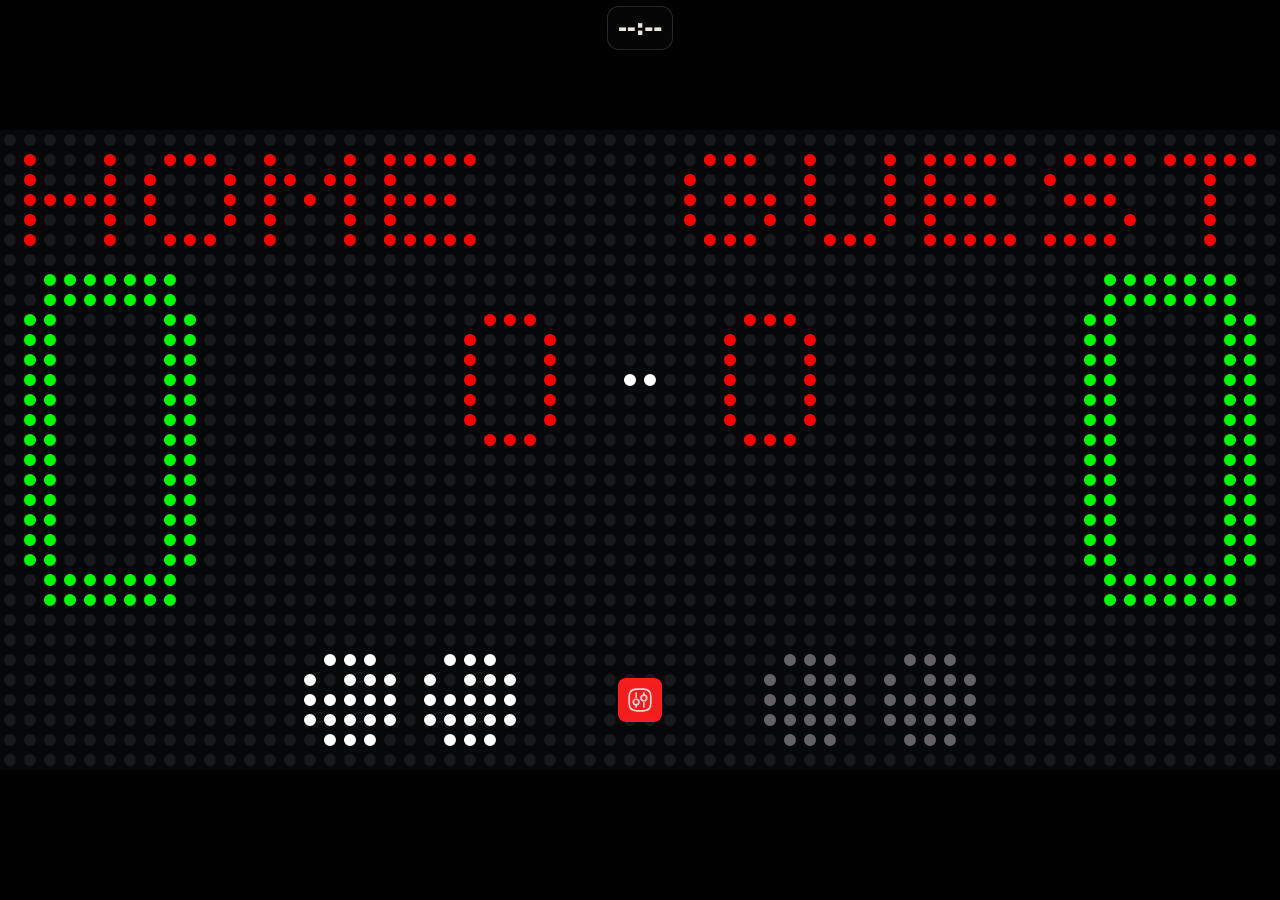
==== cs/lite.html @ 22092d97 "fix: use the pencil-square icon for Edit Board" ====
<!doctype html>
<html lang="en">
  <head>
    <meta charset="utf-8">
    <meta name="viewport" content="width=device-width, initial-scale=1, viewport-fit=cover">
    <meta name="apple-mobile-web-app-capable" content="yes">
    <meta name="apple-mobile-web-app-status-bar-style" content="black-translucent">
    <meta name="mobile-web-app-capable" content="yes">
    <meta name="theme-color" content="#116466">
    <link rel="manifest" href="./manifest.webmanifest">
    <link rel="icon" href="[data-uri]" type="image/svg+xml">
    <link rel="apple-touch-icon" href="[data-uri]">
    <title>Table Tennis Scoreboard (Lite)</title>
    <style>
@charset "UTF-8";:host,:root{--pico-font-family-emoji:"Apple Color Emoji","Segoe UI Emoji","Segoe UI Symbol","Noto Color Emoji";--pico-font-family-sans-serif:system-ui,"Segoe UI",Roboto,Oxygen,Ubuntu,Cantarell,Helvetica,Arial,"Helvetica Neue",sans-serif,var(--pico-font-family-emoji);--pico-font-family-monospace:ui-monospace,SFMono-Regular,"SF Mono",Menlo,Consolas,"Liberation Mono",monospace,var(--pico-font-family-emoji);--pico-font-family:var(--pico-font-family-sans-serif);--pico-line-height:1.5;--pico-font-weight:400;--pico-font-size:100%;--pico-text-underline-offset:.1rem;--pico-border-radius:.25rem;--pico-border-width:.0625rem;--pico-outline-width:.125rem;--pico-transition:.2s ease-in-out;--pico-spacing:1rem;--pico-typography-spacing-vertical:1rem;--pico-block-spacing-vertical:var(--pico-spacing);--pico-block-spacing-horizontal:var(--pico-spacing);--pico-grid-column-gap:var(--pico-spacing);--pico-grid-row-gap:var(--pico-spacing);--pico-form-element-spacing-vertical:.75rem;--pico-form-element-spacing-horizontal:1rem;--pico-group-box-shadow:0 0 0 rgba(0, 0, 0, 0);--pico-group-box-shadow-focus-with-button:0 0 0 var(--pico-outline-width) var(--pico-primary-focus);--pico-group-box-shadow-focus-with-input:0 0 0 .0625rem var(--pico-form-element-border-color);--pico-modal-overlay-backdrop-filter:blur(.375rem);--pico-nav-element-spacing-vertical:1rem;--pico-nav-element-spacing-horizontal:.5rem;--pico-nav-link-spacing-vertical:.5rem;--pico-nav-link-spacing-horizontal:.5rem;--pico-nav-breadcrumb-divider:">";--pico-icon-checkbox:url("data:image/svg+xml,%3Csvg xmlns='http://www.w3.org/2000/svg' width='24' height='24' viewBox='0 0 24 24' fill='none' stroke='rgb(255, 255, 255)' stroke-width='4' stroke-linecap='round' stroke-linejoin='round'%3E%3Cpolyline points='20 6 9 17 4 12'%3E%3C/polyline%3E%3C/svg%3E");--pico-icon-minus:url("data:image/svg+xml,%3Csvg xmlns='http://www.w3.org/2000/svg' width='24' height='24' viewBox='0 0 24 24' fill='none' stroke='rgb(255, 255, 255)' stroke-width='4' stroke-linecap='round' stroke-linejoin='round'%3E%3Cline x1='5' y1='12' x2='19' y2='12'%3E%3C/line%3E%3C/svg%3E");--pico-icon-chevron:url("data:image/svg+xml,%3Csvg xmlns='http://www.w3.org/2000/svg' width='24' height='24' viewBox='0 0 24 24' fill='none' stroke='rgb(136, 145, 164)' stroke-width='2' stroke-linecap='round' stroke-linejoin='round'%3E%3Cpolyline points='6 9 12 15 18 9'%3E%3C/polyline%3E%3C/svg%3E");--pico-icon-date:url("data:image/svg+xml,%3Csvg xmlns='http://www.w3.org/2000/svg' width='24' height='24' viewBox='0 0 24 24' fill='none' stroke='rgb(136, 145, 164)' stroke-width='2' stroke-linecap='round' stroke-linejoin='round'%3E%3Crect x='3' y='4' width='18' height='18' rx='2' ry='2'%3E%3C/rect%3E%3Cline x1='16' y1='2' x2='16' y2='6'%3E%3C/line%3E%3Cline x1='8' y1='2' x2='8' y2='6'%3E%3C/line%3E%3Cline x1='3' y1='10' x2='21' y2='10'%3E%3C/line%3E%3C/svg%3E");--pico-icon-time:url("data:image/svg+xml,%3Csvg xmlns='http://www.w3.org/2000/svg' width='24' height='24' viewBox='0 0 24 24' fill='none' stroke='rgb(136, 145, 164)' stroke-width='2' stroke-linecap='round' stroke-linejoin='round'%3E%3Ccircle cx='12' cy='12' r='10'%3E%3C/circle%3E%3Cpolyline points='12 6 12 12 16 14'%3E%3C/polyline%3E%3C/svg%3E");--pico-icon-search:url("data:image/svg+xml,%3Csvg xmlns='http://www.w3.org/2000/svg' width='24' height='24' viewBox='0 0 24 24' fill='none' stroke='rgb(136, 145, 164)' stroke-width='1.5' stroke-linecap='round' stroke-linejoin='round'%3E%3Ccircle cx='11' cy='11' r='8'%3E%3C/circle%3E%3Cline x1='21' y1='21' x2='16.65' y2='16.65'%3E%3C/line%3E%3C/svg%3E");--pico-icon-close:url("data:image/svg+xml,%3Csvg xmlns='http://www.w3.org/2000/svg' width='24' height='24' viewBox='0 0 24 24' fill='none' stroke='rgb(136, 145, 164)' stroke-width='3' stroke-linecap='round' stroke-linejoin='round'%3E%3Cline x1='18' y1='6' x2='6' y2='18'%3E%3C/line%3E%3Cline x1='6' y1='6' x2='18' y2='18'%3E%3C/line%3E%3C/svg%3E");--pico-icon-loading:url("data:image/svg+xml,%3Csvg fill='none' height='24' width='24' viewBox='0 0 24 24' xmlns='http://www.w3.org/2000/svg' %3E%3Cstyle%3E g %7B animation: rotate 2s linear infinite; transform-origin: center center; %7D circle %7B stroke-dasharray: 75,100; stroke-dashoffset: -5; animation: dash 1.5s ease-in-out infinite; stroke-linecap: round; %7D @keyframes rotate %7B 0%25 %7B transform: rotate(0deg); %7D 100%25 %7B transform: rotate(360deg); %7D %7D @keyframes dash %7B 0%25 %7B stroke-dasharray: 1,100; stroke-dashoffset: 0; %7D 50%25 %7B stroke-dasharray: 44.5,100; stroke-dashoffset: -17.5; %7D 100%25 %7B stroke-dasharray: 44.5,100; stroke-dashoffset: -62; %7D %7D %3C/style%3E%3Cg%3E%3Ccircle cx='12' cy='12' r='10' fill='none' stroke='rgb(136, 145, 164)' stroke-width='4' /%3E%3C/g%3E%3C/svg%3E")}@media(min-width:576px){:host,:root{--pico-font-size:106.25%}}@media(min-width:768px){:host,:root{--pico-font-size:112.5%}}@media(min-width:1024px){:host,:root{--pico-font-size:118.75%}}@media(min-width:1280px){:host,:root{--pico-font-size:125%}}@media(min-width:1536px){:host,:root{--pico-font-size:131.25%}}a,a.contrast,a.secondary{--pico-text-decoration:underline}small{--pico-font-size:.875em}h1,h2,h3,h4,h5,h6{--pico-font-weight:700}h1{--pico-font-size:2rem;--pico-line-height:1.125;--pico-typography-spacing-top:3rem}h2{--pico-font-size:1.75rem;--pico-line-height:1.15;--pico-typography-spacing-top:2.625rem}h3{--pico-font-size:1.5rem;--pico-line-height:1.175;--pico-typography-spacing-top:2.25rem}h4{--pico-font-size:1.25rem;--pico-line-height:1.2;--pico-typography-spacing-top:1.874rem}h5{--pico-font-size:1.125rem;--pico-line-height:1.225;--pico-typography-spacing-top:1.6875rem}h6{--pico-font-size:1rem;--pico-line-height:1.25;--pico-typography-spacing-top:1.5rem}tfoot td,tfoot th,thead td,thead th{--pico-font-weight:600;--pico-border-width:.1875rem}code,kbd,pre,samp{--pico-font-family:var(--pico-font-family-monospace)}kbd{--pico-font-weight:bolder}:where(select,textarea),input:not([type=submit],[type=button],[type=reset],[type=checkbox],[type=radio],[type=file]){--pico-outline-width:.0625rem}[type=search]{--pico-border-radius:5rem}[type=checkbox],[type=radio]{--pico-border-width:.125rem}[type=checkbox][role=switch]{--pico-border-width:.1875rem}details.dropdown summary:not([role=button]){--pico-outline-width:.0625rem}nav details.dropdown summary:focus-visible{--pico-outline-width:.125rem}[role=search]{--pico-border-radius:5rem}[role=group]:has(button.secondary:focus,[type=submit].secondary:focus,[type=button].secondary:focus,[role=button].secondary:focus),[role=search]:has(button.secondary:focus,[type=submit].secondary:focus,[type=button].secondary:focus,[role=button].secondary:focus){--pico-group-box-shadow-focus-with-button:0 0 0 var(--pico-outline-width) var(--pico-secondary-focus)}[role=group]:has(button.contrast:focus,[type=submit].contrast:focus,[type=button].contrast:focus,[role=button].contrast:focus),[role=search]:has(button.contrast:focus,[type=submit].contrast:focus,[type=button].contrast:focus,[role=button].contrast:focus){--pico-group-box-shadow-focus-with-button:0 0 0 var(--pico-outline-width) var(--pico-contrast-focus)}[role=group] [role=button],[role=group] [type=button],[role=group] [type=submit],[role=group] button,[role=search] [role=button],[role=search] [type=button],[role=search] [type=submit],[role=search] button{--pico-form-element-spacing-horizontal:2rem}details summary[role=button]:not(.outline):after{filter:brightness(0) invert(1)}[aria-busy=true]:not(input,select,textarea):is(button,[type=submit],[type=button],[type=reset],[role=button]):not(.outline):before{filter:brightness(0) invert(1)}:host(:not([data-theme=dark])),:root:not([data-theme=dark]),[data-theme=light]{color-scheme:light;--pico-background-color:#fff;--pico-color:#373c44;--pico-text-selection-color:rgba(2, 154, 232, .25);--pico-muted-color:#646b79;--pico-muted-border-color:rgb(231, 234, 239.5);--pico-primary:#0172ad;--pico-primary-background:#0172ad;--pico-primary-border:var(--pico-primary-background);--pico-primary-underline:rgba(1, 114, 173, .5);--pico-primary-hover:#015887;--pico-primary-hover-background:#02659a;--pico-primary-hover-border:var(--pico-primary-hover-background);--pico-primary-hover-underline:var(--pico-primary-hover);--pico-primary-focus:rgba(2, 154, 232, .5);--pico-primary-inverse:#fff;--pico-secondary:#5d6b89;--pico-secondary-background:#525f7a;--pico-secondary-border:var(--pico-secondary-background);--pico-secondary-underline:rgba(93, 107, 137, .5);--pico-secondary-hover:#48536b;--pico-secondary-hover-background:#48536b;--pico-secondary-hover-border:var(--pico-secondary-hover-background);--pico-secondary-hover-underline:var(--pico-secondary-hover);--pico-secondary-focus:rgba(93, 107, 137, .25);--pico-secondary-inverse:#fff;--pico-contrast:#181c25;--pico-contrast-background:#181c25;--pico-contrast-border:var(--pico-contrast-background);--pico-contrast-underline:rgba(24, 28, 37, .5);--pico-contrast-hover:#000;--pico-contrast-hover-background:#000;--pico-contrast-hover-border:var(--pico-contrast-hover-background);--pico-contrast-hover-underline:var(--pico-secondary-hover);--pico-contrast-focus:rgba(93, 107, 137, .25);--pico-contrast-inverse:#fff;--pico-box-shadow:.0145rem .029rem .174rem rgba(129, 145, 181, .01698),.0335rem .067rem .402rem rgba(129, 145, 181, .024),.0625rem .125rem .75rem rgba(129, 145, 181, .03),.1125rem .225rem 1.35rem rgba(129, 145, 181, .036),.2085rem .417rem 2.502rem rgba(129, 145, 181, .04302),.5rem 1rem 6rem rgba(129, 145, 181, .06),0 0 0 .0625rem rgba(129, 145, 181, .015);--pico-h1-color:#2d3138;--pico-h2-color:#373c44;--pico-h3-color:#424751;--pico-h4-color:#4d535e;--pico-h5-color:#5c6370;--pico-h6-color:#646b79;--pico-mark-background-color:rgb(252.5, 230.5, 191.5);--pico-mark-color:#0f1114;--pico-ins-color:rgb(28.5, 105.5, 84);--pico-del-color:rgb(136, 56.5, 53);--pico-blockquote-border-color:var(--pico-muted-border-color);--pico-blockquote-footer-color:var(--pico-muted-color);--pico-button-box-shadow:0 0 0 rgba(0, 0, 0, 0);--pico-button-hover-box-shadow:0 0 0 rgba(0, 0, 0, 0);--pico-table-border-color:var(--pico-muted-border-color);--pico-table-row-stripped-background-color:rgba(111, 120, 135, .0375);--pico-code-background-color:rgb(243, 244.5, 246.75);--pico-code-color:#646b79;--pico-code-kbd-background-color:var(--pico-color);--pico-code-kbd-color:var(--pico-background-color);--pico-form-element-background-color:rgb(251, 251.5, 252.25);--pico-form-element-selected-background-color:#dfe3eb;--pico-form-element-border-color:#cfd5e2;--pico-form-element-color:#23262c;--pico-form-element-placeholder-color:var(--pico-muted-color);--pico-form-element-active-background-color:#fff;--pico-form-element-active-border-color:var(--pico-primary-border);--pico-form-element-focus-color:var(--pico-primary-border);--pico-form-element-disabled-opacity:.5;--pico-form-element-invalid-border-color:rgb(183.5, 105.5, 106.5);--pico-form-element-invalid-active-border-color:rgb(200.25, 79.25, 72.25);--pico-form-element-invalid-focus-color:var(--pico-form-element-invalid-active-border-color);--pico-form-element-valid-border-color:rgb(76, 154.5, 137.5);--pico-form-element-valid-active-border-color:rgb(39, 152.75, 118.75);--pico-form-element-valid-focus-color:var(--pico-form-element-valid-active-border-color);--pico-switch-background-color:#bfc7d9;--pico-switch-checked-background-color:var(--pico-primary-background);--pico-switch-color:#fff;--pico-switch-thumb-box-shadow:0 0 0 rgba(0, 0, 0, 0);--pico-range-border-color:#dfe3eb;--pico-range-active-border-color:#bfc7d9;--pico-range-thumb-border-color:var(--pico-background-color);--pico-range-thumb-color:var(--pico-secondary-background);--pico-range-thumb-active-color:var(--pico-primary-background);--pico-accordion-border-color:var(--pico-muted-border-color);--pico-accordion-active-summary-color:var(--pico-primary-hover);--pico-accordion-close-summary-color:var(--pico-color);--pico-accordion-open-summary-color:var(--pico-muted-color);--pico-card-background-color:var(--pico-background-color);--pico-card-border-color:var(--pico-muted-border-color);--pico-card-box-shadow:var(--pico-box-shadow);--pico-card-sectioning-background-color:rgb(251, 251.5, 252.25);--pico-dropdown-background-color:#fff;--pico-dropdown-border-color:#eff1f4;--pico-dropdown-box-shadow:var(--pico-box-shadow);--pico-dropdown-color:var(--pico-color);--pico-dropdown-hover-background-color:#eff1f4;--pico-loading-spinner-opacity:.5;--pico-modal-overlay-background-color:rgba(232, 234, 237, .75);--pico-progress-background-color:#dfe3eb;--pico-progress-color:var(--pico-primary-background);--pico-tooltip-background-color:var(--pico-contrast-background);--pico-tooltip-color:var(--pico-contrast-inverse);--pico-icon-valid:url("data:image/svg+xml,%3Csvg xmlns='http://www.w3.org/2000/svg' width='24' height='24' viewBox='0 0 24 24' fill='none' stroke='rgb(76, 154.5, 137.5)' stroke-width='2' stroke-linecap='round' stroke-linejoin='round'%3E%3Cpolyline points='20 6 9 17 4 12'%3E%3C/polyline%3E%3C/svg%3E");--pico-icon-invalid:url("data:image/svg+xml,%3Csvg xmlns='http://www.w3.org/2000/svg' width='24' height='24' viewBox='0 0 24 24' fill='none' stroke='rgb(200.25, 79.25, 72.25)' stroke-width='2' stroke-linecap='round' stroke-linejoin='round'%3E%3Ccircle cx='12' cy='12' r='10'%3E%3C/circle%3E%3Cline x1='12' y1='8' x2='12' y2='12'%3E%3C/line%3E%3Cline x1='12' y1='16' x2='12.01' y2='16'%3E%3C/line%3E%3C/svg%3E")}:host(:not([data-theme=dark])) input:is([type=submit],[type=button],[type=reset],[type=checkbox],[type=radio],[type=file]),:root:not([data-theme=dark]) input:is([type=submit],[type=button],[type=reset],[type=checkbox],[type=radio],[type=file]),[data-theme=light] input:is([type=submit],[type=button],[type=reset],[type=checkbox],[type=radio],[type=file]){--pico-form-element-focus-color:var(--pico-primary-focus)}@media only screen and (prefers-color-scheme:dark){:host(:not([data-theme])),:root:not([data-theme]){color-scheme:dark;--pico-background-color:rgb(19, 22.5, 30.5);--pico-color:#c2c7d0;--pico-text-selection-color:rgba(1, 170, 255, .1875);--pico-muted-color:#7b8495;--pico-muted-border-color:#202632;--pico-primary:#01aaff;--pico-primary-background:#0172ad;--pico-primary-border:var(--pico-primary-background);--pico-primary-underline:rgba(1, 170, 255, .5);--pico-primary-hover:#79c0ff;--pico-primary-hover-background:#017fc0;--pico-primary-hover-border:var(--pico-primary-hover-background);--pico-primary-hover-underline:var(--pico-primary-hover);--pico-primary-focus:rgba(1, 170, 255, .375);--pico-primary-inverse:#fff;--pico-secondary:#969eaf;--pico-secondary-background:#525f7a;--pico-secondary-border:var(--pico-secondary-background);--pico-secondary-underline:rgba(150, 158, 175, .5);--pico-secondary-hover:#b3b9c5;--pico-secondary-hover-background:#5d6b89;--pico-secondary-hover-border:var(--pico-secondary-hover-background);--pico-secondary-hover-underline:var(--pico-secondary-hover);--pico-secondary-focus:rgba(144, 158, 190, .25);--pico-secondary-inverse:#fff;--pico-contrast:#dfe3eb;--pico-contrast-background:#eff1f4;--pico-contrast-border:var(--pico-contrast-background);--pico-contrast-underline:rgba(223, 227, 235, .5);--pico-contrast-hover:#fff;--pico-contrast-hover-background:#fff;--pico-contrast-hover-border:var(--pico-contrast-hover-background);--pico-contrast-hover-underline:var(--pico-contrast-hover);--pico-contrast-focus:rgba(207, 213, 226, .25);--pico-contrast-inverse:#000;--pico-box-shadow:.0145rem .029rem .174rem rgba(7, 8.5, 12, .01698),.0335rem .067rem .402rem rgba(7, 8.5, 12, .024),.0625rem .125rem .75rem rgba(7, 8.5, 12, .03),.1125rem .225rem 1.35rem rgba(7, 8.5, 12, .036),.2085rem .417rem 2.502rem rgba(7, 8.5, 12, .04302),.5rem 1rem 6rem rgba(7, 8.5, 12, .06),0 0 0 .0625rem rgba(7, 8.5, 12, .015);--pico-h1-color:#f0f1f3;--pico-h2-color:#e0e3e7;--pico-h3-color:#c2c7d0;--pico-h4-color:#b3b9c5;--pico-h5-color:#a4acba;--pico-h6-color:#8891a4;--pico-mark-background-color:#014063;--pico-mark-color:#fff;--pico-ins-color:#62af9a;--pico-del-color:rgb(205.5, 126, 123);--pico-blockquote-border-color:var(--pico-muted-border-color);--pico-blockquote-footer-color:var(--pico-muted-color);--pico-button-box-shadow:0 0 0 rgba(0, 0, 0, 0);--pico-button-hover-box-shadow:0 0 0 rgba(0, 0, 0, 0);--pico-table-border-color:var(--pico-muted-border-color);--pico-table-row-stripped-background-color:rgba(111, 120, 135, .0375);--pico-code-background-color:rgb(26, 30.5, 40.25);--pico-code-color:#8891a4;--pico-code-kbd-background-color:var(--pico-color);--pico-code-kbd-color:var(--pico-background-color);--pico-form-element-background-color:rgb(28, 33, 43.5);--pico-form-element-selected-background-color:#2a3140;--pico-form-element-border-color:#2a3140;--pico-form-element-color:#e0e3e7;--pico-form-element-placeholder-color:#8891a4;--pico-form-element-active-background-color:rgb(26, 30.5, 40.25);--pico-form-element-active-border-color:var(--pico-primary-border);--pico-form-element-focus-color:var(--pico-primary-border);--pico-form-element-disabled-opacity:.5;--pico-form-element-invalid-border-color:rgb(149.5, 74, 80);--pico-form-element-invalid-active-border-color:rgb(183.25, 63.5, 59);--pico-form-element-invalid-focus-color:var(--pico-form-element-invalid-active-border-color);--pico-form-element-valid-border-color:#2a7b6f;--pico-form-element-valid-active-border-color:rgb(22, 137, 105.5);--pico-form-element-valid-focus-color:var(--pico-form-element-valid-active-border-color);--pico-switch-background-color:#333c4e;--pico-switch-checked-background-color:var(--pico-primary-background);--pico-switch-color:#fff;--pico-switch-thumb-box-shadow:0 0 0 rgba(0, 0, 0, 0);--pico-range-border-color:#202632;--pico-range-active-border-color:#2a3140;--pico-range-thumb-border-color:var(--pico-background-color);--pico-range-thumb-color:var(--pico-secondary-background);--pico-range-thumb-active-color:var(--pico-primary-background);--pico-accordion-border-color:var(--pico-muted-border-color);--pico-accordion-active-summary-color:var(--pico-primary-hover);--pico-accordion-close-summary-color:var(--pico-color);--pico-accordion-open-summary-color:var(--pico-muted-color);--pico-card-background-color:#181c25;--pico-card-border-color:var(--pico-card-background-color);--pico-card-box-shadow:var(--pico-box-shadow);--pico-card-sectioning-background-color:rgb(26, 30.5, 40.25);--pico-dropdown-background-color:#181c25;--pico-dropdown-border-color:#202632;--pico-dropdown-box-shadow:var(--pico-box-shadow);--pico-dropdown-color:var(--pico-color);--pico-dropdown-hover-background-color:#202632;--pico-loading-spinner-opacity:.5;--pico-modal-overlay-background-color:rgba(7.5, 8.5, 10, .75);--pico-progress-background-color:#202632;--pico-progress-color:var(--pico-primary-background);--pico-tooltip-background-color:var(--pico-contrast-background);--pico-tooltip-color:var(--pico-contrast-inverse);--pico-icon-valid:url("data:image/svg+xml,%3Csvg xmlns='http://www.w3.org/2000/svg' width='24' height='24' viewBox='0 0 24 24' fill='none' stroke='rgb(42, 123, 111)' stroke-width='2' stroke-linecap='round' stroke-linejoin='round'%3E%3Cpolyline points='20 6 9 17 4 12'%3E%3C/polyline%3E%3C/svg%3E");--pico-icon-invalid:url("data:image/svg+xml,%3Csvg xmlns='http://www.w3.org/2000/svg' width='24' height='24' viewBox='0 0 24 24' fill='none' stroke='rgb(149.5, 74, 80)' stroke-width='2' stroke-linecap='round' stroke-linejoin='round'%3E%3Ccircle cx='12' cy='12' r='10'%3E%3C/circle%3E%3Cline x1='12' y1='8' x2='12' y2='12'%3E%3C/line%3E%3Cline x1='12' y1='16' x2='12.01' y2='16'%3E%3C/line%3E%3C/svg%3E")}:host(:not([data-theme])) input:is([type=submit],[type=button],[type=reset],[type=checkbox],[type=radio],[type=file]),:root:not([data-theme]) input:is([type=submit],[type=button],[type=reset],[type=checkbox],[type=radio],[type=file]){--pico-form-element-focus-color:var(--pico-primary-focus)}:host(:not([data-theme])) details summary[role=button].contrast:not(.outline):after,:root:not([data-theme]) details summary[role=button].contrast:not(.outline):after{filter:brightness(0)}:host(:not([data-theme])) [aria-busy=true]:not(input,select,textarea).contrast:is(button,[type=submit],[type=button],[type=reset],[role=button]):not(.outline):before,:root:not([data-theme]) [aria-busy=true]:not(input,select,textarea).contrast:is(button,[type=submit],[type=button],[type=reset],[role=button]):not(.outline):before{filter:brightness(0)}}[data-theme=dark]{color-scheme:dark;--pico-background-color:rgb(19, 22.5, 30.5);--pico-color:#c2c7d0;--pico-text-selection-color:rgba(1, 170, 255, .1875);--pico-muted-color:#7b8495;--pico-muted-border-color:#202632;--pico-primary:#01aaff;--pico-primary-background:#0172ad;--pico-primary-border:var(--pico-primary-background);--pico-primary-underline:rgba(1, 170, 255, .5);--pico-primary-hover:#79c0ff;--pico-primary-hover-background:#017fc0;--pico-primary-hover-border:var(--pico-primary-hover-background);--pico-primary-hover-underline:var(--pico-primary-hover);--pico-primary-focus:rgba(1, 170, 255, .375);--pico-primary-inverse:#fff;--pico-secondary:#969eaf;--pico-secondary-background:#525f7a;--pico-secondary-border:var(--pico-secondary-background);--pico-secondary-underline:rgba(150, 158, 175, .5);--pico-secondary-hover:#b3b9c5;--pico-secondary-hover-background:#5d6b89;--pico-secondary-hover-border:var(--pico-secondary-hover-background);--pico-secondary-hover-underline:var(--pico-secondary-hover);--pico-secondary-focus:rgba(144, 158, 190, .25);--pico-secondary-inverse:#fff;--pico-contrast:#dfe3eb;--pico-contrast-background:#eff1f4;--pico-contrast-border:var(--pico-contrast-background);--pico-contrast-underline:rgba(223, 227, 235, .5);--pico-contrast-hover:#fff;--pico-contrast-hover-background:#fff;--pico-contrast-hover-border:var(--pico-contrast-hover-background);--pico-contrast-hover-underline:var(--pico-contrast-hover);--pico-contrast-focus:rgba(207, 213, 226, .25);--pico-contrast-inverse:#000;--pico-box-shadow:.0145rem .029rem .174rem rgba(7, 8.5, 12, .01698),.0335rem .067rem .402rem rgba(7, 8.5, 12, .024),.0625rem .125rem .75rem rgba(7, 8.5, 12, .03),.1125rem .225rem 1.35rem rgba(7, 8.5, 12, .036),.2085rem .417rem 2.502rem rgba(7, 8.5, 12, .04302),.5rem 1rem 6rem rgba(7, 8.5, 12, .06),0 0 0 .0625rem rgba(7, 8.5, 12, .015);--pico-h1-color:#f0f1f3;--pico-h2-color:#e0e3e7;--pico-h3-color:#c2c7d0;--pico-h4-color:#b3b9c5;--pico-h5-color:#a4acba;--pico-h6-color:#8891a4;--pico-mark-background-color:#014063;--pico-mark-color:#fff;--pico-ins-color:#62af9a;--pico-del-color:rgb(205.5, 126, 123);--pico-blockquote-border-color:var(--pico-muted-border-color);--pico-blockquote-footer-color:var(--pico-muted-color);--pico-button-box-shadow:0 0 0 rgba(0, 0, 0, 0);--pico-button-hover-box-shadow:0 0 0 rgba(0, 0, 0, 0);--pico-table-border-color:var(--pico-muted-border-color);--pico-table-row-stripped-background-color:rgba(111, 120, 135, .0375);--pico-code-background-color:rgb(26, 30.5, 40.25);--pico-code-color:#8891a4;--pico-code-kbd-background-color:var(--pico-color);--pico-code-kbd-color:var(--pico-background-color);--pico-form-element-background-color:rgb(28, 33, 43.5);--pico-form-element-selected-background-color:#2a3140;--pico-form-element-border-color:#2a3140;--pico-form-element-color:#e0e3e7;--pico-form-element-placeholder-color:#8891a4;--pico-form-element-active-background-color:rgb(26, 30.5, 40.25);--pico-form-element-active-border-color:var(--pico-primary-border);--pico-form-element-focus-color:var(--pico-primary-border);--pico-form-element-disabled-opacity:.5;--pico-form-element-invalid-border-color:rgb(149.5, 74, 80);--pico-form-element-invalid-active-border-color:rgb(183.25, 63.5, 59);--pico-form-element-invalid-focus-color:var(--pico-form-element-invalid-active-border-color);--pico-form-element-valid-border-color:#2a7b6f;--pico-form-element-valid-active-border-color:rgb(22, 137, 105.5);--pico-form-element-valid-focus-color:var(--pico-form-element-valid-active-border-color);--pico-switch-background-color:#333c4e;--pico-switch-checked-background-color:var(--pico-primary-background);--pico-switch-color:#fff;--pico-switch-thumb-box-shadow:0 0 0 rgba(0, 0, 0, 0);--pico-range-border-color:#202632;--pico-range-active-border-color:#2a3140;--pico-range-thumb-border-color:var(--pico-background-color);--pico-range-thumb-color:var(--pico-secondary-background);--pico-range-thumb-active-color:var(--pico-primary-background);--pico-accordion-border-color:var(--pico-muted-border-color);--pico-accordion-active-summary-color:var(--pico-primary-hover);--pico-accordion-close-summary-color:var(--pico-color);--pico-accordion-open-summary-color:var(--pico-muted-color);--pico-card-background-color:#181c25;--pico-card-border-color:var(--pico-card-background-color);--pico-card-box-shadow:var(--pico-box-shadow);--pico-card-sectioning-background-color:rgb(26, 30.5, 40.25);--pico-dropdown-background-color:#181c25;--pico-dropdown-border-color:#202632;--pico-dropdown-box-shadow:var(--pico-box-shadow);--pico-dropdown-color:var(--pico-color);--pico-dropdown-hover-background-color:#202632;--pico-loading-spinner-opacity:.5;--pico-modal-overlay-background-color:rgba(7.5, 8.5, 10, .75);--pico-progress-background-color:#202632;--pico-progress-color:var(--pico-primary-background);--pico-tooltip-background-color:var(--pico-contrast-background);--pico-tooltip-color:var(--pico-contrast-inverse);--pico-icon-valid:url("data:image/svg+xml,%3Csvg xmlns='http://www.w3.org/2000/svg' width='24' height='24' viewBox='0 0 24 24' fill='none' stroke='rgb(42, 123, 111)' stroke-width='2' stroke-linecap='round' stroke-linejoin='round'%3E%3Cpolyline points='20 6 9 17 4 12'%3E%3C/polyline%3E%3C/svg%3E");--pico-icon-invalid:url("data:image/svg+xml,%3Csvg xmlns='http://www.w3.org/2000/svg' width='24' height='24' viewBox='0 0 24 24' fill='none' stroke='rgb(149.5, 74, 80)' stroke-width='2' stroke-linecap='round' stroke-linejoin='round'%3E%3Ccircle cx='12' cy='12' r='10'%3E%3C/circle%3E%3Cline x1='12' y1='8' x2='12' y2='12'%3E%3C/line%3E%3Cline x1='12' y1='16' x2='12.01' y2='16'%3E%3C/line%3E%3C/svg%3E")}[data-theme=dark] input:is([type=submit],[type=button],[type=reset],[type=checkbox],[type=radio],[type=file]){--pico-form-element-focus-color:var(--pico-primary-focus)}[data-theme=dark] details summary[role=button].contrast:not(.outline):after{filter:brightness(0)}[data-theme=dark] [aria-busy=true]:not(input,select,textarea).contrast:is(button,[type=submit],[type=button],[type=reset],[role=button]):not(.outline):before{filter:brightness(0)}[type=checkbox],[type=radio],[type=range],progress{accent-color:var(--pico-primary)}*,:after,:before{box-sizing:border-box;background-repeat:no-repeat}:after,:before{text-decoration:inherit;vertical-align:inherit}:where(:host),:where(:root){-webkit-tap-highlight-color:transparent;-webkit-text-size-adjust:100%;-moz-text-size-adjust:100%;text-size-adjust:100%;background-color:var(--pico-background-color);color:var(--pico-color);font-weight:var(--pico-font-weight);font-size:var(--pico-font-size);line-height:var(--pico-line-height);font-family:var(--pico-font-family);text-underline-offset:var(--pico-text-underline-offset);text-rendering:optimizeLegibility;overflow-wrap:break-word;-moz-tab-size:4;-o-tab-size:4;tab-size:4}body{width:100%;margin:0}main{display:block}body>footer,body>header,body>main{padding-block:var(--pico-block-spacing-vertical)}section{margin-bottom:var(--pico-block-spacing-vertical)}.container,.container-fluid{width:100%;margin-right:auto;margin-left:auto;padding-right:var(--pico-spacing);padding-left:var(--pico-spacing)}@media(min-width:576px){.container{max-width:510px;padding-right:0;padding-left:0}}@media(min-width:768px){.container{max-width:700px}}@media(min-width:1024px){.container{max-width:950px}}@media(min-width:1280px){.container{max-width:1200px}}@media(min-width:1536px){.container{max-width:1450px}}.grid{grid-column-gap:var(--pico-grid-column-gap);grid-row-gap:var(--pico-grid-row-gap);display:grid;grid-template-columns:1fr}@media(min-width:768px){.grid{grid-template-columns:repeat(auto-fit,minmax(0%,1fr))}}.grid>*{min-width:0}.overflow-auto{overflow:auto}b,strong{font-weight:bolder}sub,sup{position:relative;font-size:.75em;line-height:0;vertical-align:baseline}sub{bottom:-.25em}sup{top:-.5em}address,blockquote,dl,ol,p,pre,table,ul{margin-top:0;margin-bottom:var(--pico-typography-spacing-vertical);color:var(--pico-color);font-style:normal;font-weight:var(--pico-font-weight)}h1,h2,h3,h4,h5,h6{margin-top:0;margin-bottom:var(--pico-typography-spacing-vertical);color:var(--pico-color);font-weight:var(--pico-font-weight);font-size:var(--pico-font-size);line-height:var(--pico-line-height);font-family:var(--pico-font-family)}h1{--pico-color:var(--pico-h1-color)}h2{--pico-color:var(--pico-h2-color)}h3{--pico-color:var(--pico-h3-color)}h4{--pico-color:var(--pico-h4-color)}h5{--pico-color:var(--pico-h5-color)}h6{--pico-color:var(--pico-h6-color)}:where(article,address,blockquote,dl,figure,form,ol,p,pre,table,ul)~:is(h1,h2,h3,h4,h5,h6){margin-top:var(--pico-typography-spacing-top)}p{margin-bottom:var(--pico-typography-spacing-vertical)}hgroup{margin-bottom:var(--pico-typography-spacing-vertical)}hgroup>*{margin-top:0;margin-bottom:0}hgroup>:not(:first-child):last-child{--pico-color:var(--pico-muted-color);--pico-font-weight:unset;font-size:1rem}:where(ol,ul) li{margin-bottom:calc(var(--pico-typography-spacing-vertical) * .25)}:where(dl,ol,ul) :where(dl,ol,ul){margin:0;margin-top:calc(var(--pico-typography-spacing-vertical) * .25)}ul li{list-style:square}mark{padding:.125rem .25rem;background-color:var(--pico-mark-background-color);color:var(--pico-mark-color);vertical-align:baseline}blockquote{display:block;margin:var(--pico-typography-spacing-vertical) 0;padding:var(--pico-spacing);border-right:none;border-left:.25rem solid var(--pico-blockquote-border-color);border-inline-start:.25rem solid var(--pico-blockquote-border-color);border-inline-end:none}blockquote footer{margin-top:calc(var(--pico-typography-spacing-vertical) * .5);color:var(--pico-blockquote-footer-color)}abbr[title]{border-bottom:1px dotted;text-decoration:none;cursor:help}ins{color:var(--pico-ins-color);text-decoration:none}del{color:var(--pico-del-color)}::-moz-selection{background-color:var(--pico-text-selection-color)}::selection{background-color:var(--pico-text-selection-color)}:where(a:not([role=button])),[role=link]{--pico-color:var(--pico-primary);--pico-background-color:transparent;--pico-underline:var(--pico-primary-underline);outline:0;background-color:var(--pico-background-color);color:var(--pico-color);-webkit-text-decoration:var(--pico-text-decoration);text-decoration:var(--pico-text-decoration);text-decoration-color:var(--pico-underline);text-underline-offset:.125em;transition:background-color var(--pico-transition),color var(--pico-transition),box-shadow var(--pico-transition),-webkit-text-decoration var(--pico-transition);transition:background-color var(--pico-transition),color var(--pico-transition),text-decoration var(--pico-transition),box-shadow var(--pico-transition);transition:background-color var(--pico-transition),color var(--pico-transition),text-decoration var(--pico-transition),box-shadow var(--pico-transition),-webkit-text-decoration var(--pico-transition)}:where(a:not([role=button])):is([aria-current]:not([aria-current=false]),:hover,:active,:focus),[role=link]:is([aria-current]:not([aria-current=false]),:hover,:active,:focus){--pico-color:var(--pico-primary-hover);--pico-underline:var(--pico-primary-hover-underline);--pico-text-decoration:underline}:where(a:not([role=button])):focus-visible,[role=link]:focus-visible{box-shadow:0 0 0 var(--pico-outline-width) var(--pico-primary-focus)}:where(a:not([role=button])).secondary,[role=link].secondary{--pico-color:var(--pico-secondary);--pico-underline:var(--pico-secondary-underline)}:where(a:not([role=button])).secondary:is([aria-current]:not([aria-current=false]),:hover,:active,:focus),[role=link].secondary:is([aria-current]:not([aria-current=false]),:hover,:active,:focus){--pico-color:var(--pico-secondary-hover);--pico-underline:var(--pico-secondary-hover-underline)}:where(a:not([role=button])).contrast,[role=link].contrast{--pico-color:var(--pico-contrast);--pico-underline:var(--pico-contrast-underline)}:where(a:not([role=button])).contrast:is([aria-current]:not([aria-current=false]),:hover,:active,:focus),[role=link].contrast:is([aria-current]:not([aria-current=false]),:hover,:active,:focus){--pico-color:var(--pico-contrast-hover);--pico-underline:var(--pico-contrast-hover-underline)}a[role=button]{display:inline-block}button{margin:0;overflow:visible;font-family:inherit;text-transform:none}[type=button],[type=reset],[type=submit],button{-webkit-appearance:button}[role=button],[type=button],[type=file]::file-selector-button,[type=reset],[type=submit],button{--pico-background-color:var(--pico-primary-background);--pico-border-color:var(--pico-primary-border);--pico-color:var(--pico-primary-inverse);--pico-box-shadow:var(--pico-button-box-shadow, 0 0 0 rgba(0, 0, 0, 0));padding:var(--pico-form-element-spacing-vertical) var(--pico-form-element-spacing-horizontal);border:var(--pico-border-width) solid var(--pico-border-color);border-radius:var(--pico-border-radius);outline:0;background-color:var(--pico-background-color);box-shadow:var(--pico-box-shadow);color:var(--pico-color);font-weight:var(--pico-font-weight);font-size:1rem;line-height:var(--pico-line-height);text-align:center;text-decoration:none;cursor:pointer;-webkit-user-select:none;-moz-user-select:none;user-select:none;transition:background-color var(--pico-transition),border-color var(--pico-transition),color var(--pico-transition),box-shadow var(--pico-transition)}[role=button]:is(:hover,:active,:focus),[role=button]:is([aria-current]:not([aria-current=false])),[type=button]:is(:hover,:active,:focus),[type=button]:is([aria-current]:not([aria-current=false])),[type=file]::file-selector-button:is(:hover,:active,:focus),[type=file]::file-selector-button:is([aria-current]:not([aria-current=false])),[type=reset]:is(:hover,:active,:focus),[type=reset]:is([aria-current]:not([aria-current=false])),[type=submit]:is(:hover,:active,:focus),[type=submit]:is([aria-current]:not([aria-current=false])),button:is(:hover,:active,:focus),button:is([aria-current]:not([aria-current=false])){--pico-background-color:var(--pico-primary-hover-background);--pico-border-color:var(--pico-primary-hover-border);--pico-box-shadow:var(--pico-button-hover-box-shadow, 0 0 0 rgba(0, 0, 0, 0));--pico-color:var(--pico-primary-inverse)}[role=button]:focus,[role=button]:is([aria-current]:not([aria-current=false])):focus,[type=button]:focus,[type=button]:is([aria-current]:not([aria-current=false])):focus,[type=file]::file-selector-button:focus,[type=file]::file-selector-button:is([aria-current]:not([aria-current=false])):focus,[type=reset]:focus,[type=reset]:is([aria-current]:not([aria-current=false])):focus,[type=submit]:focus,[type=submit]:is([aria-current]:not([aria-current=false])):focus,button:focus,button:is([aria-current]:not([aria-current=false])):focus{--pico-box-shadow:var(--pico-button-hover-box-shadow, 0 0 0 rgba(0, 0, 0, 0)),0 0 0 var(--pico-outline-width) var(--pico-primary-focus)}[type=button],[type=reset],[type=submit]{margin-bottom:var(--pico-spacing)}:is(button,[type=submit],[type=button],[role=button]).secondary,[type=file]::file-selector-button,[type=reset]{--pico-background-color:var(--pico-secondary-background);--pico-border-color:var(--pico-secondary-border);--pico-color:var(--pico-secondary-inverse);cursor:pointer}:is(button,[type=submit],[type=button],[role=button]).secondary:is([aria-current]:not([aria-current=false]),:hover,:active,:focus),[type=file]::file-selector-button:is([aria-current]:not([aria-current=false]),:hover,:active,:focus),[type=reset]:is([aria-current]:not([aria-current=false]),:hover,:active,:focus){--pico-background-color:var(--pico-secondary-hover-background);--pico-border-color:var(--pico-secondary-hover-border);--pico-color:var(--pico-secondary-inverse)}:is(button,[type=submit],[type=button],[role=button]).secondary:focus,:is(button,[type=submit],[type=button],[role=button]).secondary:is([aria-current]:not([aria-current=false])):focus,[type=file]::file-selector-button:focus,[type=file]::file-selector-button:is([aria-current]:not([aria-current=false])):focus,[type=reset]:focus,[type=reset]:is([aria-current]:not([aria-current=false])):focus{--pico-box-shadow:var(--pico-button-hover-box-shadow, 0 0 0 rgba(0, 0, 0, 0)),0 0 0 var(--pico-outline-width) var(--pico-secondary-focus)}:is(button,[type=submit],[type=button],[role=button]).contrast{--pico-background-color:var(--pico-contrast-background);--pico-border-color:var(--pico-contrast-border);--pico-color:var(--pico-contrast-inverse)}:is(button,[type=submit],[type=button],[role=button]).contrast:is([aria-current]:not([aria-current=false]),:hover,:active,:focus){--pico-background-color:var(--pico-contrast-hover-background);--pico-border-color:var(--pico-contrast-hover-border);--pico-color:var(--pico-contrast-inverse)}:is(button,[type=submit],[type=button],[role=button]).contrast:focus,:is(button,[type=submit],[type=button],[role=button]).contrast:is([aria-current]:not([aria-current=false])):focus{--pico-box-shadow:var(--pico-button-hover-box-shadow, 0 0 0 rgba(0, 0, 0, 0)),0 0 0 var(--pico-outline-width) var(--pico-contrast-focus)}:is(button,[type=submit],[type=button],[role=button]).outline,[type=reset].outline{--pico-background-color:transparent;--pico-color:var(--pico-primary);--pico-border-color:var(--pico-primary)}:is(button,[type=submit],[type=button],[role=button]).outline:is([aria-current]:not([aria-current=false]),:hover,:active,:focus),[type=reset].outline:is([aria-current]:not([aria-current=false]),:hover,:active,:focus){--pico-background-color:transparent;--pico-color:var(--pico-primary-hover);--pico-border-color:var(--pico-primary-hover)}:is(button,[type=submit],[type=button],[role=button]).outline.secondary,[type=reset].outline{--pico-color:var(--pico-secondary);--pico-border-color:var(--pico-secondary)}:is(button,[type=submit],[type=button],[role=button]).outline.secondary:is([aria-current]:not([aria-current=false]),:hover,:active,:focus),[type=reset].outline:is([aria-current]:not([aria-current=false]),:hover,:active,:focus){--pico-color:var(--pico-secondary-hover);--pico-border-color:var(--pico-secondary-hover)}:is(button,[type=submit],[type=button],[role=button]).outline.contrast{--pico-color:var(--pico-contrast);--pico-border-color:var(--pico-contrast)}:is(button,[type=submit],[type=button],[role=button]).outline.contrast:is([aria-current]:not([aria-current=false]),:hover,:active,:focus){--pico-color:var(--pico-contrast-hover);--pico-border-color:var(--pico-contrast-hover)}:where(button,[type=submit],[type=reset],[type=button],[role=button])[disabled],:where(fieldset[disabled]) :is(button,[type=submit],[type=button],[type=reset],[role=button]){opacity:.5;pointer-events:none}:where(table){width:100%;border-collapse:collapse;border-spacing:0;text-indent:0}td,th{padding:calc(var(--pico-spacing)/ 2) var(--pico-spacing);border-bottom:var(--pico-border-width) solid var(--pico-table-border-color);background-color:var(--pico-background-color);color:var(--pico-color);font-weight:var(--pico-font-weight);text-align:left;text-align:start}tfoot td,tfoot th{border-top:var(--pico-border-width) solid var(--pico-table-border-color);border-bottom:0}table.striped tbody tr:nth-child(odd) td,table.striped tbody tr:nth-child(odd) th{background-color:var(--pico-table-row-stripped-background-color)}:where(audio,canvas,iframe,img,svg,video){vertical-align:middle}audio,video{display:inline-block}audio:not([controls]){display:none;height:0}:where(iframe){border-style:none}img{max-width:100%;height:auto;border-style:none}:where(svg:not([fill])){fill:currentColor}svg:not(:host),svg:not(:root){overflow:hidden}code,kbd,pre,samp{font-size:.875em;font-family:var(--pico-font-family)}pre code,pre samp{font-size:inherit;font-family:inherit}pre{-ms-overflow-style:scrollbar;overflow:auto}code,kbd,pre,samp{border-radius:var(--pico-border-radius);background:var(--pico-code-background-color);color:var(--pico-code-color);font-weight:var(--pico-font-weight);line-height:initial}code,kbd,samp{display:inline-block;padding:.375rem}pre{display:block;margin-bottom:var(--pico-spacing);overflow-x:auto}pre>code,pre>samp{display:block;padding:var(--pico-spacing);background:0 0;line-height:var(--pico-line-height)}kbd{background-color:var(--pico-code-kbd-background-color);color:var(--pico-code-kbd-color);vertical-align:baseline}figure{display:block;margin:0;padding:0}figure figcaption{padding:calc(var(--pico-spacing) * .5) 0;color:var(--pico-muted-color)}hr{height:0;margin:var(--pico-typography-spacing-vertical) 0;border:0;border-top:1px solid var(--pico-muted-border-color);color:inherit}[hidden],template{display:none!important}canvas{display:inline-block}input,optgroup,select,textarea{margin:0;font-size:1rem;line-height:var(--pico-line-height);font-family:inherit;letter-spacing:inherit}input{overflow:visible}select{text-transform:none}legend{max-width:100%;padding:0;color:inherit;white-space:normal}textarea{overflow:auto}[type=checkbox],[type=radio]{padding:0}::-webkit-inner-spin-button,::-webkit-outer-spin-button{height:auto}[type=search]{-webkit-appearance:textfield;outline-offset:-2px}[type=search]::-webkit-search-decoration{-webkit-appearance:none}::-webkit-file-upload-button{-webkit-appearance:button;font:inherit}::-moz-focus-inner{padding:0;border-style:none}:-moz-focusring{outline:0}:-moz-ui-invalid{box-shadow:none}::-ms-expand{display:none}[type=file],[type=range]{padding:0;border-width:0}input:not([type=checkbox],[type=radio],[type=range]){height:calc(1rem * var(--pico-line-height) + var(--pico-form-element-spacing-vertical) * 2 + var(--pico-border-width) * 2)}fieldset{width:100%;margin:0;margin-bottom:var(--pico-spacing);padding:0;border:0}fieldset legend,label{display:block;margin-bottom:calc(var(--pico-spacing) * .375);color:var(--pico-color);font-weight:var(--pico-form-label-font-weight,var(--pico-font-weight))}fieldset legend{margin-bottom:calc(var(--pico-spacing) * .5)}button[type=submit],input:not([type=checkbox],[type=radio]),select,textarea{width:100%}input:not([type=checkbox],[type=radio],[type=range],[type=file]),select,textarea{-webkit-appearance:none;-moz-appearance:none;appearance:none;padding:var(--pico-form-element-spacing-vertical) var(--pico-form-element-spacing-horizontal)}input,select,textarea{--pico-background-color:var(--pico-form-element-background-color);--pico-border-color:var(--pico-form-element-border-color);--pico-color:var(--pico-form-element-color);--pico-box-shadow:none;border:var(--pico-border-width) solid var(--pico-border-color);border-radius:var(--pico-border-radius);outline:0;background-color:var(--pico-background-color);box-shadow:var(--pico-box-shadow);color:var(--pico-color);font-weight:var(--pico-font-weight);transition:background-color var(--pico-transition),border-color var(--pico-transition),color var(--pico-transition),box-shadow var(--pico-transition)}:where(select,textarea):not([readonly]):is(:active,:focus),input:not([type=submit],[type=button],[type=reset],[type=checkbox],[type=radio],[readonly]):is(:active,:focus){--pico-background-color:var(--pico-form-element-active-background-color)}:where(select,textarea):not([readonly]):is(:active,:focus),input:not([type=submit],[type=button],[type=reset],[role=switch],[readonly]):is(:active,:focus){--pico-border-color:var(--pico-form-element-active-border-color)}:where(select,textarea):not([readonly]):focus,input:not([type=submit],[type=button],[type=reset],[type=range],[type=file],[readonly]):focus{--pico-box-shadow:0 0 0 var(--pico-outline-width) var(--pico-form-element-focus-color)}:where(fieldset[disabled]) :is(input:not([type=submit],[type=button],[type=reset]),select,textarea),input:not([type=submit],[type=button],[type=reset])[disabled],label[aria-disabled=true],select[disabled],textarea[disabled]{opacity:var(--pico-form-element-disabled-opacity);pointer-events:none}label[aria-disabled=true] input[disabled]{opacity:1}:where(input,select,textarea):not([type=checkbox],[type=radio],[type=date],[type=datetime-local],[type=month],[type=time],[type=week],[type=range])[aria-invalid]{padding-right:calc(var(--pico-form-element-spacing-horizontal) + 1.5rem)!important;padding-left:var(--pico-form-element-spacing-horizontal);padding-inline-start:var(--pico-form-element-spacing-horizontal)!important;padding-inline-end:calc(var(--pico-form-element-spacing-horizontal) + 1.5rem)!important;background-position:center right .75rem;background-size:1rem auto;background-repeat:no-repeat}:where(input,select,textarea):not([type=checkbox],[type=radio],[type=date],[type=datetime-local],[type=month],[type=time],[type=week],[type=range])[aria-invalid=false]:not(select){background-image:var(--pico-icon-valid)}:where(input,select,textarea):not([type=checkbox],[type=radio],[type=date],[type=datetime-local],[type=month],[type=time],[type=week],[type=range])[aria-invalid=true]:not(select){background-image:var(--pico-icon-invalid)}:where(input,select,textarea)[aria-invalid=false]{--pico-border-color:var(--pico-form-element-valid-border-color)}:where(input,select,textarea)[aria-invalid=false]:is(:active,:focus){--pico-border-color:var(--pico-form-element-valid-active-border-color)!important}:where(input,select,textarea)[aria-invalid=false]:is(:active,:focus):not([type=checkbox],[type=radio]){--pico-box-shadow:0 0 0 var(--pico-outline-width) var(--pico-form-element-valid-focus-color)!important}:where(input,select,textarea)[aria-invalid=true]{--pico-border-color:var(--pico-form-element-invalid-border-color)}:where(input,select,textarea)[aria-invalid=true]:is(:active,:focus){--pico-border-color:var(--pico-form-element-invalid-active-border-color)!important}:where(input,select,textarea)[aria-invalid=true]:is(:active,:focus):not([type=checkbox],[type=radio]){--pico-box-shadow:0 0 0 var(--pico-outline-width) var(--pico-form-element-invalid-focus-color)!important}[dir=rtl] :where(input,select,textarea):not([type=checkbox],[type=radio]):is([aria-invalid],[aria-invalid=true],[aria-invalid=false]){background-position:center left .75rem}input::-webkit-input-placeholder,input::placeholder,select:invalid,textarea::-webkit-input-placeholder,textarea::placeholder{color:var(--pico-form-element-placeholder-color);opacity:1}input:not([type=checkbox],[type=radio]),select,textarea{margin-bottom:var(--pico-spacing)}select::-ms-expand{border:0;background-color:transparent}select:not([multiple],[size]){padding-right:calc(var(--pico-form-element-spacing-horizontal) + 1.5rem);padding-left:var(--pico-form-element-spacing-horizontal);padding-inline-start:var(--pico-form-element-spacing-horizontal);padding-inline-end:calc(var(--pico-form-element-spacing-horizontal) + 1.5rem);background-image:var(--pico-icon-chevron);background-position:center right .75rem;background-size:1rem auto;background-repeat:no-repeat}select[multiple] option:checked{background:var(--pico-form-element-selected-background-color);color:var(--pico-form-element-color)}[dir=rtl] select:not([multiple],[size]){background-position:center left .75rem}textarea{display:block;resize:vertical}textarea[aria-invalid]{--pico-icon-height:calc(1rem * var(--pico-line-height) + var(--pico-form-element-spacing-vertical) * 2 + var(--pico-border-width) * 2);background-position:top right .75rem!important;background-size:1rem var(--pico-icon-height)!important}:where(input,select,textarea,fieldset,.grid)+small{display:block;width:100%;margin-top:calc(var(--pico-spacing) * -.75);margin-bottom:var(--pico-spacing);color:var(--pico-muted-color)}:where(input,select,textarea,fieldset,.grid)[aria-invalid=false]+small{color:var(--pico-ins-color)}:where(input,select,textarea,fieldset,.grid)[aria-invalid=true]+small{color:var(--pico-del-color)}label>:where(input,select,textarea){margin-top:calc(var(--pico-spacing) * .25)}label:has([type=checkbox],[type=radio]){width:-moz-fit-content;width:fit-content;cursor:pointer}[type=checkbox],[type=radio]{-webkit-appearance:none;-moz-appearance:none;appearance:none;width:1.25em;height:1.25em;margin-top:-.125em;margin-inline-end:.5em;border-width:var(--pico-border-width);vertical-align:middle;cursor:pointer}[type=checkbox]::-ms-check,[type=radio]::-ms-check{display:none}[type=checkbox]:checked,[type=checkbox]:checked:active,[type=checkbox]:checked:focus,[type=radio]:checked,[type=radio]:checked:active,[type=radio]:checked:focus{--pico-background-color:var(--pico-primary-background);--pico-border-color:var(--pico-primary-border);background-image:var(--pico-icon-checkbox);background-position:center;background-size:.75em auto;background-repeat:no-repeat}[type=checkbox]~label,[type=radio]~label{display:inline-block;margin-bottom:0;cursor:pointer}[type=checkbox]~label:not(:last-of-type),[type=radio]~label:not(:last-of-type){margin-inline-end:1em}[type=checkbox]:indeterminate{--pico-background-color:var(--pico-primary-background);--pico-border-color:var(--pico-primary-border);background-image:var(--pico-icon-minus);background-position:center;background-size:.75em auto;background-repeat:no-repeat}[type=radio]{border-radius:50%}[type=radio]:checked,[type=radio]:checked:active,[type=radio]:checked:focus{--pico-background-color:var(--pico-primary-inverse);border-width:.35em;background-image:none}[type=checkbox][role=switch]{--pico-background-color:var(--pico-switch-background-color);--pico-color:var(--pico-switch-color);width:2.25em;height:1.25em;border:var(--pico-border-width) solid var(--pico-border-color);border-radius:1.25em;background-color:var(--pico-background-color);line-height:1.25em}[type=checkbox][role=switch]:not([aria-invalid]){--pico-border-color:var(--pico-switch-background-color)}[type=checkbox][role=switch]:before{display:block;aspect-ratio:1;height:100%;border-radius:50%;background-color:var(--pico-color);box-shadow:var(--pico-switch-thumb-box-shadow);content:"";transition:margin .1s ease-in-out}[type=checkbox][role=switch]:focus{--pico-background-color:var(--pico-switch-background-color);--pico-border-color:var(--pico-switch-background-color)}[type=checkbox][role=switch]:checked{--pico-background-color:var(--pico-switch-checked-background-color);--pico-border-color:var(--pico-switch-checked-background-color);background-image:none}[type=checkbox][role=switch]:checked:before{margin-inline-start:1em}[type=checkbox][role=switch][disabled]{--pico-background-color:var(--pico-border-color)}[type=checkbox][aria-invalid=false]:checked,[type=checkbox][aria-invalid=false]:checked:active,[type=checkbox][aria-invalid=false]:checked:focus,[type=checkbox][role=switch][aria-invalid=false]:checked,[type=checkbox][role=switch][aria-invalid=false]:checked:active,[type=checkbox][role=switch][aria-invalid=false]:checked:focus{--pico-background-color:var(--pico-form-element-valid-border-color)}[type=checkbox]:checked:active[aria-invalid=true],[type=checkbox]:checked:focus[aria-invalid=true],[type=checkbox]:checked[aria-invalid=true],[type=checkbox][role=switch]:checked:active[aria-invalid=true],[type=checkbox][role=switch]:checked:focus[aria-invalid=true],[type=checkbox][role=switch]:checked[aria-invalid=true]{--pico-background-color:var(--pico-form-element-invalid-border-color)}[type=checkbox][aria-invalid=false]:checked,[type=checkbox][aria-invalid=false]:checked:active,[type=checkbox][aria-invalid=false]:checked:focus,[type=checkbox][role=switch][aria-invalid=false]:checked,[type=checkbox][role=switch][aria-invalid=false]:checked:active,[type=checkbox][role=switch][aria-invalid=false]:checked:focus,[type=radio][aria-invalid=false]:checked,[type=radio][aria-invalid=false]:checked:active,[type=radio][aria-invalid=false]:checked:focus{--pico-border-color:var(--pico-form-element-valid-border-color)}[type=checkbox]:checked:active[aria-invalid=true],[type=checkbox]:checked:focus[aria-invalid=true],[type=checkbox]:checked[aria-invalid=true],[type=checkbox][role=switch]:checked:active[aria-invalid=true],[type=checkbox][role=switch]:checked:focus[aria-invalid=true],[type=checkbox][role=switch]:checked[aria-invalid=true],[type=radio]:checked:active[aria-invalid=true],[type=radio]:checked:focus[aria-invalid=true],[type=radio]:checked[aria-invalid=true]{--pico-border-color:var(--pico-form-element-invalid-border-color)}[type=color]::-webkit-color-swatch-wrapper{padding:0}[type=color]::-moz-focus-inner{padding:0}[type=color]::-webkit-color-swatch{border:0;border-radius:calc(var(--pico-border-radius) * .5)}[type=color]::-moz-color-swatch{border:0;border-radius:calc(var(--pico-border-radius) * .5)}input:not([type=checkbox],[type=radio],[type=range],[type=file]):is([type=date],[type=datetime-local],[type=month],[type=time],[type=week]){--pico-icon-position:.75rem;--pico-icon-width:1rem;padding-right:calc(var(--pico-icon-width) + var(--pico-icon-position));background-image:var(--pico-icon-date);background-position:center right var(--pico-icon-position);background-size:var(--pico-icon-width) auto;background-repeat:no-repeat}input:not([type=checkbox],[type=radio],[type=range],[type=file])[type=time]{background-image:var(--pico-icon-time)}[type=date]::-webkit-calendar-picker-indicator,[type=datetime-local]::-webkit-calendar-picker-indicator,[type=month]::-webkit-calendar-picker-indicator,[type=time]::-webkit-calendar-picker-indicator,[type=week]::-webkit-calendar-picker-indicator{width:var(--pico-icon-width);margin-right:calc(var(--pico-icon-width) * -1);margin-left:var(--pico-icon-position);opacity:0}@-moz-document url-prefix(){[type=date],[type=datetime-local],[type=month],[type=time],[type=week]{padding-right:var(--pico-form-element-spacing-horizontal)!important;background-image:none!important}}[dir=rtl] :is([type=date],[type=datetime-local],[type=month],[type=time],[type=week]){text-align:right}[type=file]{--pico-color:var(--pico-muted-color);margin-left:calc(var(--pico-outline-width) * -1);padding:calc(var(--pico-form-element-spacing-vertical) * .5) 0;padding-left:var(--pico-outline-width);border:0;border-radius:0;background:0 0}[type=file]::file-selector-button{margin-right:calc(var(--pico-spacing)/ 2);padding:calc(var(--pico-form-element-spacing-vertical) * .5) var(--pico-form-element-spacing-horizontal)}[type=file]:is(:hover,:active,:focus)::file-selector-button{--pico-background-color:var(--pico-secondary-hover-background);--pico-border-color:var(--pico-secondary-hover-border)}[type=file]:focus::file-selector-button{--pico-box-shadow:var(--pico-button-hover-box-shadow, 0 0 0 rgba(0, 0, 0, 0)),0 0 0 var(--pico-outline-width) var(--pico-secondary-focus)}[type=range]{-webkit-appearance:none;-moz-appearance:none;appearance:none;width:100%;height:1.25rem;background:0 0}[type=range]::-webkit-slider-runnable-track{width:100%;height:.375rem;border-radius:var(--pico-border-radius);background-color:var(--pico-range-border-color);-webkit-transition:background-color var(--pico-transition),box-shadow var(--pico-transition);transition:background-color var(--pico-transition),box-shadow var(--pico-transition)}[type=range]::-moz-range-track{width:100%;height:.375rem;border-radius:var(--pico-border-radius);background-color:var(--pico-range-border-color);-moz-transition:background-color var(--pico-transition),box-shadow var(--pico-transition);transition:background-color var(--pico-transition),box-shadow var(--pico-transition)}[type=range]::-ms-track{width:100%;height:.375rem;border-radius:var(--pico-border-radius);background-color:var(--pico-range-border-color);-ms-transition:background-color var(--pico-transition),box-shadow var(--pico-transition);transition:background-color var(--pico-transition),box-shadow var(--pico-transition)}[type=range]::-webkit-slider-thumb{-webkit-appearance:none;width:1.25rem;height:1.25rem;margin-top:-.4375rem;border:2px solid var(--pico-range-thumb-border-color);border-radius:50%;background-color:var(--pico-range-thumb-color);cursor:pointer;-webkit-transition:background-color var(--pico-transition),transform var(--pico-transition);transition:background-color var(--pico-transition),transform var(--pico-transition)}[type=range]::-moz-range-thumb{-webkit-appearance:none;width:1.25rem;height:1.25rem;margin-top:-.4375rem;border:2px solid var(--pico-range-thumb-border-color);border-radius:50%;background-color:var(--pico-range-thumb-color);cursor:pointer;-moz-transition:background-color var(--pico-transition),transform var(--pico-transition);transition:background-color var(--pico-transition),transform var(--pico-transition)}[type=range]::-ms-thumb{-webkit-appearance:none;width:1.25rem;height:1.25rem;margin-top:-.4375rem;border:2px solid var(--pico-range-thumb-border-color);border-radius:50%;background-color:var(--pico-range-thumb-color);cursor:pointer;-ms-transition:background-color var(--pico-transition),transform var(--pico-transition);transition:background-color var(--pico-transition),transform var(--pico-transition)}[type=range]:active,[type=range]:focus-within{--pico-range-border-color:var(--pico-range-active-border-color);--pico-range-thumb-color:var(--pico-range-thumb-active-color)}[type=range]:active::-webkit-slider-thumb{transform:scale(1.25)}[type=range]:active::-moz-range-thumb{transform:scale(1.25)}[type=range]:active::-ms-thumb{transform:scale(1.25)}input:not([type=checkbox],[type=radio],[type=range],[type=file])[type=search]{padding-inline-start:calc(var(--pico-form-element-spacing-horizontal) + 1.75rem);background-image:var(--pico-icon-search);background-position:center left calc(var(--pico-form-element-spacing-horizontal) + .125rem);background-size:1rem auto;background-repeat:no-repeat}input:not([type=checkbox],[type=radio],[type=range],[type=file])[type=search][aria-invalid]{padding-inline-start:calc(var(--pico-form-element-spacing-horizontal) + 1.75rem)!important;background-position:center left 1.125rem,center right .75rem}input:not([type=checkbox],[type=radio],[type=range],[type=file])[type=search][aria-invalid=false]{background-image:var(--pico-icon-search),var(--pico-icon-valid)}input:not([type=checkbox],[type=radio],[type=range],[type=file])[type=search][aria-invalid=true]{background-image:var(--pico-icon-search),var(--pico-icon-invalid)}[dir=rtl] :where(input):not([type=checkbox],[type=radio],[type=range],[type=file])[type=search]{background-position:center right 1.125rem}[dir=rtl] :where(input):not([type=checkbox],[type=radio],[type=range],[type=file])[type=search][aria-invalid]{background-position:center right 1.125rem,center left .75rem}details{display:block;margin-bottom:var(--pico-spacing)}details summary{line-height:1rem;list-style-type:none;cursor:pointer;transition:color var(--pico-transition)}details summary:not([role]){color:var(--pico-accordion-close-summary-color)}details summary::-webkit-details-marker{display:none}details summary::marker{display:none}details summary::-moz-list-bullet{list-style-type:none}details summary:after{display:block;width:1rem;height:1rem;margin-inline-start:calc(var(--pico-spacing,1rem) * .5);float:right;transform:rotate(-90deg);background-image:var(--pico-icon-chevron);background-position:right center;background-size:1rem auto;background-repeat:no-repeat;content:"";transition:transform var(--pico-transition)}details summary:focus{outline:0}details summary:focus:not([role]){color:var(--pico-accordion-active-summary-color)}details summary:focus-visible:not([role]){outline:var(--pico-outline-width) solid var(--pico-primary-focus);outline-offset:calc(var(--pico-spacing,1rem) * .5);color:var(--pico-primary)}details summary[role=button]{width:100%;text-align:left}details summary[role=button]:after{height:calc(1rem * var(--pico-line-height,1.5))}details[open]>summary{margin-bottom:var(--pico-spacing)}details[open]>summary:not([role]):not(:focus){color:var(--pico-accordion-open-summary-color)}details[open]>summary:after{transform:rotate(0)}[dir=rtl] details summary{text-align:right}[dir=rtl] details summary:after{float:left;background-position:left center}article{margin-bottom:var(--pico-block-spacing-vertical);padding:var(--pico-block-spacing-vertical) var(--pico-block-spacing-horizontal);border-radius:var(--pico-border-radius);background:var(--pico-card-background-color);box-shadow:var(--pico-card-box-shadow)}article>footer,article>header{margin-right:calc(var(--pico-block-spacing-horizontal) * -1);margin-left:calc(var(--pico-block-spacing-horizontal) * -1);padding:calc(var(--pico-block-spacing-vertical) * .66) var(--pico-block-spacing-horizontal);background-color:var(--pico-card-sectioning-background-color)}article>header{margin-top:calc(var(--pico-block-spacing-vertical) * -1);margin-bottom:var(--pico-block-spacing-vertical);border-bottom:var(--pico-border-width) solid var(--pico-card-border-color);border-top-right-radius:var(--pico-border-radius);border-top-left-radius:var(--pico-border-radius)}article>footer{margin-top:var(--pico-block-spacing-vertical);margin-bottom:calc(var(--pico-block-spacing-vertical) * -1);border-top:var(--pico-border-width) solid var(--pico-card-border-color);border-bottom-right-radius:var(--pico-border-radius);border-bottom-left-radius:var(--pico-border-radius)}details.dropdown{position:relative;border-bottom:none}details.dropdown>a:after,details.dropdown>button:after,details.dropdown>summary:after{display:block;width:1rem;height:calc(1rem * var(--pico-line-height,1.5));margin-inline-start:.25rem;float:right;transform:rotate(0) translate(.2rem);background-image:var(--pico-icon-chevron);background-position:right center;background-size:1rem auto;background-repeat:no-repeat;content:""}nav details.dropdown{margin-bottom:0}details.dropdown>summary:not([role]){height:calc(1rem * var(--pico-line-height) + var(--pico-form-element-spacing-vertical) * 2 + var(--pico-border-width) * 2);padding:var(--pico-form-element-spacing-vertical) var(--pico-form-element-spacing-horizontal);border:var(--pico-border-width) solid var(--pico-form-element-border-color);border-radius:var(--pico-border-radius);background-color:var(--pico-form-element-background-color);color:var(--pico-form-element-placeholder-color);line-height:inherit;cursor:pointer;-webkit-user-select:none;-moz-user-select:none;user-select:none;transition:background-color var(--pico-transition),border-color var(--pico-transition),color var(--pico-transition),box-shadow var(--pico-transition)}details.dropdown>summary:not([role]):active,details.dropdown>summary:not([role]):focus{border-color:var(--pico-form-element-active-border-color);background-color:var(--pico-form-element-active-background-color)}details.dropdown>summary:not([role]):focus{box-shadow:0 0 0 var(--pico-outline-width) var(--pico-form-element-focus-color)}details.dropdown>summary:not([role]):focus-visible{outline:0}details.dropdown>summary:not([role])[aria-invalid=false]{--pico-form-element-border-color:var(--pico-form-element-valid-border-color);--pico-form-element-active-border-color:var(--pico-form-element-valid-focus-color);--pico-form-element-focus-color:var(--pico-form-element-valid-focus-color)}details.dropdown>summary:not([role])[aria-invalid=true]{--pico-form-element-border-color:var(--pico-form-element-invalid-border-color);--pico-form-element-active-border-color:var(--pico-form-element-invalid-focus-color);--pico-form-element-focus-color:var(--pico-form-element-invalid-focus-color)}nav details.dropdown{display:inline;margin:calc(var(--pico-nav-element-spacing-vertical) * -1) 0}nav details.dropdown>summary:after{transform:rotate(0) translate(0)}nav details.dropdown>summary:not([role]){height:calc(1rem * var(--pico-line-height) + var(--pico-nav-link-spacing-vertical) * 2);padding:calc(var(--pico-nav-link-spacing-vertical) - var(--pico-border-width) * 2) var(--pico-nav-link-spacing-horizontal)}nav details.dropdown>summary:not([role]):focus-visible{box-shadow:0 0 0 var(--pico-outline-width) var(--pico-primary-focus)}details.dropdown>summary+ul{display:flex;z-index:99;position:absolute;left:0;flex-direction:column;width:100%;min-width:-moz-fit-content;min-width:fit-content;margin:0;margin-top:var(--pico-outline-width);padding:0;border:var(--pico-border-width) solid var(--pico-dropdown-border-color);border-radius:var(--pico-border-radius);background-color:var(--pico-dropdown-background-color);box-shadow:var(--pico-dropdown-box-shadow);color:var(--pico-dropdown-color);white-space:nowrap;opacity:0;transition:opacity var(--pico-transition),transform 0s ease-in-out 1s}details.dropdown>summary+ul[dir=rtl]{right:0;left:auto}details.dropdown>summary+ul li{width:100%;margin-bottom:0;padding:calc(var(--pico-form-element-spacing-vertical) * .5) var(--pico-form-element-spacing-horizontal);list-style:none}details.dropdown>summary+ul li:first-of-type{margin-top:calc(var(--pico-form-element-spacing-vertical) * .5)}details.dropdown>summary+ul li:last-of-type{margin-bottom:calc(var(--pico-form-element-spacing-vertical) * .5)}details.dropdown>summary+ul li a{display:block;margin:calc(var(--pico-form-element-spacing-vertical) * -.5) calc(var(--pico-form-element-spacing-horizontal) * -1);padding:calc(var(--pico-form-element-spacing-vertical) * .5) var(--pico-form-element-spacing-horizontal);overflow:hidden;border-radius:0;color:var(--pico-dropdown-color);text-decoration:none;text-overflow:ellipsis}details.dropdown>summary+ul li a:active,details.dropdown>summary+ul li a:focus,details.dropdown>summary+ul li a:focus-visible,details.dropdown>summary+ul li a:hover,details.dropdown>summary+ul li a[aria-current]:not([aria-current=false]){background-color:var(--pico-dropdown-hover-background-color)}details.dropdown>summary+ul li label{width:100%}details.dropdown>summary+ul li:has(label):hover{background-color:var(--pico-dropdown-hover-background-color)}details.dropdown[open]>summary{margin-bottom:0}details.dropdown[open]>summary+ul{transform:scaleY(1);opacity:1;transition:opacity var(--pico-transition),transform 0s ease-in-out 0s}details.dropdown[open]>summary:before{display:block;z-index:1;position:fixed;width:100vw;height:100vh;inset:0;background:0 0;content:"";cursor:default}label>details.dropdown{margin-top:calc(var(--pico-spacing) * .25)}[role=group],[role=search]{display:inline-flex;position:relative;width:100%;margin-bottom:var(--pico-spacing);border-radius:var(--pico-border-radius);box-shadow:var(--pico-group-box-shadow,0 0 0 transparent);vertical-align:middle;transition:box-shadow var(--pico-transition)}[role=group] input:not([type=checkbox],[type=radio]),[role=group] select,[role=group]>*,[role=search] input:not([type=checkbox],[type=radio]),[role=search] select,[role=search]>*{position:relative;flex:1 1 auto;margin-bottom:0}[role=group] input:not([type=checkbox],[type=radio]):not(:first-child),[role=group] select:not(:first-child),[role=group]>:not(:first-child),[role=search] input:not([type=checkbox],[type=radio]):not(:first-child),[role=search] select:not(:first-child),[role=search]>:not(:first-child){margin-left:0;border-top-left-radius:0;border-bottom-left-radius:0}[role=group] input:not([type=checkbox],[type=radio]):not(:last-child),[role=group] select:not(:last-child),[role=group]>:not(:last-child),[role=search] input:not([type=checkbox],[type=radio]):not(:last-child),[role=search] select:not(:last-child),[role=search]>:not(:last-child){border-top-right-radius:0;border-bottom-right-radius:0}[role=group] input:not([type=checkbox],[type=radio]):focus,[role=group] select:focus,[role=group]>:focus,[role=search] input:not([type=checkbox],[type=radio]):focus,[role=search] select:focus,[role=search]>:focus{z-index:2}[role=group] [role=button]:not(:first-child),[role=group] [type=button]:not(:first-child),[role=group] [type=reset]:not(:first-child),[role=group] [type=submit]:not(:first-child),[role=group] button:not(:first-child),[role=group] input:not([type=checkbox],[type=radio]):not(:first-child),[role=group] select:not(:first-child),[role=search] [role=button]:not(:first-child),[role=search] [type=button]:not(:first-child),[role=search] [type=reset]:not(:first-child),[role=search] [type=submit]:not(:first-child),[role=search] button:not(:first-child),[role=search] input:not([type=checkbox],[type=radio]):not(:first-child),[role=search] select:not(:first-child){margin-left:calc(var(--pico-border-width) * -1)}[role=group] [role=button],[role=group] [type=button],[role=group] [type=reset],[role=group] [type=submit],[role=group] button,[role=search] [role=button],[role=search] [type=button],[role=search] [type=reset],[role=search] [type=submit],[role=search] button{width:auto}@supports selector(:has(*)){[role=group]:has(button:focus,[type=submit]:focus,[type=button]:focus,[role=button]:focus),[role=search]:has(button:focus,[type=submit]:focus,[type=button]:focus,[role=button]:focus){--pico-group-box-shadow:var(--pico-group-box-shadow-focus-with-button)}[role=group]:has(button:focus,[type=submit]:focus,[type=button]:focus,[role=button]:focus) input:not([type=checkbox],[type=radio]),[role=group]:has(button:focus,[type=submit]:focus,[type=button]:focus,[role=button]:focus) select,[role=search]:has(button:focus,[type=submit]:focus,[type=button]:focus,[role=button]:focus) input:not([type=checkbox],[type=radio]),[role=search]:has(button:focus,[type=submit]:focus,[type=button]:focus,[role=button]:focus) select{border-color:transparent}[role=group]:has(input:not([type=submit],[type=button]):focus,select:focus),[role=search]:has(input:not([type=submit],[type=button]):focus,select:focus){--pico-group-box-shadow:var(--pico-group-box-shadow-focus-with-input)}[role=group]:has(input:not([type=submit],[type=button]):focus,select:focus) [role=button],[role=group]:has(input:not([type=submit],[type=button]):focus,select:focus) [type=button],[role=group]:has(input:not([type=submit],[type=button]):focus,select:focus) [type=submit],[role=group]:has(input:not([type=submit],[type=button]):focus,select:focus) button,[role=search]:has(input:not([type=submit],[type=button]):focus,select:focus) [role=button],[role=search]:has(input:not([type=submit],[type=button]):focus,select:focus) [type=button],[role=search]:has(input:not([type=submit],[type=button]):focus,select:focus) [type=submit],[role=search]:has(input:not([type=submit],[type=button]):focus,select:focus) button{--pico-button-box-shadow:0 0 0 var(--pico-border-width) var(--pico-primary-border);--pico-button-hover-box-shadow:0 0 0 var(--pico-border-width) var(--pico-primary-hover-border)}[role=group] [role=button]:focus,[role=group] [type=button]:focus,[role=group] [type=reset]:focus,[role=group] [type=submit]:focus,[role=group] button:focus,[role=search] [role=button]:focus,[role=search] [type=button]:focus,[role=search] [type=reset]:focus,[role=search] [type=submit]:focus,[role=search] button:focus{box-shadow:none}}[role=search]>:first-child{border-top-left-radius:5rem;border-bottom-left-radius:5rem}[role=search]>:last-child{border-top-right-radius:5rem;border-bottom-right-radius:5rem}[aria-busy=true]:not(input,select,textarea,html,form){white-space:nowrap}[aria-busy=true]:not(input,select,textarea,html,form):before{display:inline-block;width:1em;height:1em;background-image:var(--pico-icon-loading);background-size:1em auto;background-repeat:no-repeat;content:"";vertical-align:-.125em}[aria-busy=true]:not(input,select,textarea,html,form):not(:empty):before{margin-inline-end:calc(var(--pico-spacing) * .5)}[aria-busy=true]:not(input,select,textarea,html,form):empty{text-align:center}[role=button][aria-busy=true],[type=button][aria-busy=true],[type=reset][aria-busy=true],[type=submit][aria-busy=true],a[aria-busy=true],button[aria-busy=true]{pointer-events:none}:host,:root{--pico-scrollbar-width:0px}dialog{display:flex;z-index:999;position:fixed;inset:0;align-items:center;justify-content:center;width:inherit;min-width:100%;height:inherit;min-height:100%;padding:0;border:0;-webkit-backdrop-filter:var(--pico-modal-overlay-backdrop-filter);backdrop-filter:var(--pico-modal-overlay-backdrop-filter);background-color:var(--pico-modal-overlay-background-color);color:var(--pico-color)}dialog>article{width:100%;max-height:calc(100vh - var(--pico-spacing) * 2);margin:var(--pico-spacing);overflow:auto}@media(min-width:576px){dialog>article{max-width:510px}}@media(min-width:768px){dialog>article{max-width:700px}}dialog>article>header>*{margin-bottom:0}dialog>article>header .close,dialog>article>header :is(a,button)[rel=prev]{margin:0;margin-left:var(--pico-spacing);padding:0;float:right}dialog>article>footer{text-align:right}dialog>article>footer [role=button],dialog>article>footer button{margin-bottom:0}dialog>article>footer [role=button]:not(:first-of-type),dialog>article>footer button:not(:first-of-type){margin-left:calc(var(--pico-spacing) * .5)}dialog>article .close,dialog>article :is(a,button)[rel=prev]{display:block;width:1rem;height:1rem;margin-top:calc(var(--pico-spacing) * -1);margin-bottom:var(--pico-spacing);margin-left:auto;border:none;background-image:var(--pico-icon-close);background-position:center;background-size:auto 1rem;background-repeat:no-repeat;background-color:transparent;opacity:.5;transition:opacity var(--pico-transition)}dialog>article .close:is([aria-current]:not([aria-current=false]),:hover,:active,:focus),dialog>article :is(a,button)[rel=prev]:is([aria-current]:not([aria-current=false]),:hover,:active,:focus){opacity:1}dialog:not([open]),dialog[open=false]{display:none}.modal-is-open{padding-right:var(--pico-scrollbar-width,0);overflow:hidden;pointer-events:none;touch-action:none}.modal-is-open dialog{pointer-events:auto;touch-action:auto}:where(.modal-is-opening,.modal-is-closing) dialog,:where(.modal-is-opening,.modal-is-closing) dialog>article{animation-duration:.2s;animation-timing-function:ease-in-out;animation-fill-mode:both}:where(.modal-is-opening,.modal-is-closing) dialog{animation-duration:.8s;animation-name:modal-overlay}:where(.modal-is-opening,.modal-is-closing) dialog>article{animation-delay:.2s;animation-name:modal}.modal-is-closing dialog,.modal-is-closing dialog>article{animation-delay:0s;animation-direction:reverse}@keyframes modal-overlay{0%{-webkit-backdrop-filter:none;backdrop-filter:none;background-color:transparent}}@keyframes modal{0%{transform:translateY(-100%);opacity:0}}:where(nav li):before{float:left;content:"​"}nav,nav ul{display:flex}nav{justify-content:space-between;overflow:visible}nav ol,nav ul{align-items:center;margin-bottom:0;padding:0;list-style:none}nav ol:first-of-type,nav ul:first-of-type{margin-left:calc(var(--pico-nav-element-spacing-horizontal) * -1)}nav ol:last-of-type,nav ul:last-of-type{margin-right:calc(var(--pico-nav-element-spacing-horizontal) * -1)}nav li{display:inline-block;margin:0;padding:var(--pico-nav-element-spacing-vertical) var(--pico-nav-element-spacing-horizontal)}nav li :where(a,[role=link]){display:inline-block;margin:calc(var(--pico-nav-link-spacing-vertical) * -1) calc(var(--pico-nav-link-spacing-horizontal) * -1);padding:var(--pico-nav-link-spacing-vertical) var(--pico-nav-link-spacing-horizontal);border-radius:var(--pico-border-radius)}nav li :where(a,[role=link]):not(:hover){text-decoration:none}nav li [role=button],nav li [type=button],nav li button,nav li input:not([type=checkbox],[type=radio],[type=range],[type=file]),nav li select{height:auto;margin-right:inherit;margin-bottom:0;margin-left:inherit;padding:calc(var(--pico-nav-link-spacing-vertical) - var(--pico-border-width) * 2) var(--pico-nav-link-spacing-horizontal)}nav[aria-label=breadcrumb]{align-items:center;justify-content:start}nav[aria-label=breadcrumb] ul li:not(:first-child){margin-inline-start:var(--pico-nav-link-spacing-horizontal)}nav[aria-label=breadcrumb] ul li a{margin:calc(var(--pico-nav-link-spacing-vertical) * -1) 0;margin-inline-start:calc(var(--pico-nav-link-spacing-horizontal) * -1)}nav[aria-label=breadcrumb] ul li:not(:last-child):after{display:inline-block;position:absolute;width:calc(var(--pico-nav-link-spacing-horizontal) * 4);margin:0 calc(var(--pico-nav-link-spacing-horizontal) * -1);content:var(--pico-nav-breadcrumb-divider);color:var(--pico-muted-color);text-align:center;text-decoration:none;white-space:nowrap}nav[aria-label=breadcrumb] a[aria-current]:not([aria-current=false]){background-color:transparent;color:inherit;text-decoration:none;pointer-events:none}aside li,aside nav,aside ol,aside ul{display:block}aside li{padding:calc(var(--pico-nav-element-spacing-vertical) * .5) var(--pico-nav-element-spacing-horizontal)}aside li a{display:block}aside li [role=button]{margin:inherit}[dir=rtl] nav[aria-label=breadcrumb] ul li:not(:last-child) :after{content:"\\"}progress{display:inline-block;vertical-align:baseline}progress{-webkit-appearance:none;-moz-appearance:none;display:inline-block;appearance:none;width:100%;height:.5rem;margin-bottom:calc(var(--pico-spacing) * .5);overflow:hidden;border:0;border-radius:var(--pico-border-radius);background-color:var(--pico-progress-background-color);color:var(--pico-progress-color)}progress::-webkit-progress-bar{border-radius:var(--pico-border-radius);background:0 0}progress[value]::-webkit-progress-value{background-color:var(--pico-progress-color);-webkit-transition:inline-size var(--pico-transition);transition:inline-size var(--pico-transition)}progress::-moz-progress-bar{background-color:var(--pico-progress-color)}@media(prefers-reduced-motion:no-preference){progress:indeterminate{background:var(--pico-progress-background-color) linear-gradient(to right,var(--pico-progress-color) 30%,var(--pico-progress-background-color) 30%) top left/150% 150% no-repeat;animation:progress-indeterminate 1s linear infinite}progress:indeterminate[value]::-webkit-progress-value{background-color:transparent}progress:indeterminate::-moz-progress-bar{background-color:transparent}}@media(prefers-reduced-motion:no-preference){[dir=rtl] progress:indeterminate{animation-direction:reverse}}@keyframes progress-indeterminate{0%{background-position:200% 0}to{background-position:-200% 0}}[data-tooltip]{position:relative}[data-tooltip]:not(a,button,input,[role=button]){border-bottom:1px dotted;text-decoration:none;cursor:help}[data-tooltip]:after,[data-tooltip]:before,[data-tooltip][data-placement=top]:after,[data-tooltip][data-placement=top]:before{display:block;z-index:99;position:absolute;bottom:100%;left:50%;padding:.25rem .5rem;overflow:hidden;transform:translate(-50%,-.25rem);border-radius:var(--pico-border-radius);background:var(--pico-tooltip-background-color);content:attr(data-tooltip);color:var(--pico-tooltip-color);font-style:normal;font-weight:var(--pico-font-weight);font-size:.875rem;text-decoration:none;text-overflow:ellipsis;white-space:nowrap;opacity:0;pointer-events:none}[data-tooltip]:after,[data-tooltip][data-placement=top]:after{padding:0;transform:translate(-50%);border-top:.3rem solid;border-right:.3rem solid transparent;border-left:.3rem solid transparent;border-radius:0;background-color:transparent;content:"";color:var(--pico-tooltip-background-color)}[data-tooltip][data-placement=bottom]:after,[data-tooltip][data-placement=bottom]:before{top:100%;bottom:auto;transform:translate(-50%,.25rem)}[data-tooltip][data-placement=bottom]:after{transform:translate(-50%,-.3rem);border:.3rem solid transparent;border-bottom:.3rem solid}[data-tooltip][data-placement=left]:after,[data-tooltip][data-placement=left]:before{inset:50% 100% auto auto;transform:translate(-.25rem,-50%)}[data-tooltip][data-placement=left]:after{transform:translate(.3rem,-50%);border:.3rem solid transparent;border-left:.3rem solid}[data-tooltip][data-placement=right]:after,[data-tooltip][data-placement=right]:before{inset:50% auto auto 100%;transform:translate(.25rem,-50%)}[data-tooltip][data-placement=right]:after{transform:translate(-.3rem,-50%);border:.3rem solid transparent;border-right:.3rem solid}[data-tooltip]:focus:after,[data-tooltip]:focus:before,[data-tooltip]:hover:after,[data-tooltip]:hover:before{opacity:1}@media(hover:hover)and (pointer:fine){[data-tooltip]:focus:after,[data-tooltip]:focus:before,[data-tooltip]:hover:after,[data-tooltip]:hover:before{--pico-tooltip-slide-to:translate(-50%, -.25rem);transform:translate(-50%,.75rem);animation-duration:.2s;animation-fill-mode:forwards;animation-name:tooltip-slide;opacity:0}[data-tooltip]:focus:after,[data-tooltip]:hover:after{--pico-tooltip-caret-slide-to:translate(-50%, 0rem);transform:translate(-50%,-.25rem);animation-name:tooltip-caret-slide}[data-tooltip][data-placement=bottom]:focus:after,[data-tooltip][data-placement=bottom]:focus:before,[data-tooltip][data-placement=bottom]:hover:after,[data-tooltip][data-placement=bottom]:hover:before{--pico-tooltip-slide-to:translate(-50%, .25rem);transform:translate(-50%,-.75rem);animation-name:tooltip-slide}[data-tooltip][data-placement=bottom]:focus:after,[data-tooltip][data-placement=bottom]:hover:after{--pico-tooltip-caret-slide-to:translate(-50%, -.3rem);transform:translate(-50%,-.5rem);animation-name:tooltip-caret-slide}[data-tooltip][data-placement=left]:focus:after,[data-tooltip][data-placement=left]:focus:before,[data-tooltip][data-placement=left]:hover:after,[data-tooltip][data-placement=left]:hover:before{--pico-tooltip-slide-to:translate(-.25rem, -50%);transform:translate(.75rem,-50%);animation-name:tooltip-slide}[data-tooltip][data-placement=left]:focus:after,[data-tooltip][data-placement=left]:hover:after{--pico-tooltip-caret-slide-to:translate(.3rem, -50%);transform:translate(.05rem,-50%);animation-name:tooltip-caret-slide}[data-tooltip][data-placement=right]:focus:after,[data-tooltip][data-placement=right]:focus:before,[data-tooltip][data-placement=right]:hover:after,[data-tooltip][data-placement=right]:hover:before{--pico-tooltip-slide-to:translate(.25rem, -50%);transform:translate(-.75rem,-50%);animation-name:tooltip-slide}[data-tooltip][data-placement=right]:focus:after,[data-tooltip][data-placement=right]:hover:after{--pico-tooltip-caret-slide-to:translate(-.3rem, -50%);transform:translate(-.05rem,-50%);animation-name:tooltip-caret-slide}}@keyframes tooltip-slide{to{transform:var(--pico-tooltip-slide-to);opacity:1}}@keyframes tooltip-caret-slide{50%{opacity:0}to{transform:var(--pico-tooltip-caret-slide-to);opacity:1}}[aria-controls]{cursor:pointer}[aria-disabled=true],[disabled]{cursor:not-allowed}[aria-hidden=false][hidden]{display:initial}[aria-hidden=false][hidden]:not(:focus){clip:rect(0,0,0,0);position:absolute}[tabindex],a,area,button,input,label,select,summary,textarea{-ms-touch-action:manipulation}[dir=rtl]{direction:rtl}@media(prefers-reduced-motion:reduce){:not([aria-busy=true]),:not([aria-busy=true]):after,:not([aria-busy=true]):before{background-attachment:initial!important;animation-duration:1ms!important;animation-delay:-1ms!important;animation-iteration-count:1!important;scroll-behavior:auto!important;transition-delay:0s!important;transition-duration:0s!important}}html,body{margin:0;padding:0;height:100%;min-height:100%}:root{--app-height: 100vh;--pico-border-radius: 0;--pico-modal-overlay-backdrop-filter: none;--pico-group-box-shadow: 0 0 0 rgba(0, 0, 0, 0)}body{--bg: #f4ede1;--panel: rgba(255, 252, 246, .84);--panel-border: rgba(43, 32, 20, .14);--text: #2b2014;--muted: #75614a;--accent: #116466;--accent-strong: #0a8f7a;--danger: #b85042;--card-shadow: none;--scoreboard-canvas-bg: #050505;background:var(--bg);color:var(--text);font-family:ui-sans-serif,system-ui,-apple-system,Segoe UI,Roboto,Helvetica,Arial,"Apple Color Emoji","Segoe UI Emoji";overscroll-behavior:none;-webkit-text-size-adjust:100%;-webkit-tap-highlight-color:transparent;-webkit-touch-callout:none;overflow:hidden;--safe-top: env(safe-area-inset-top, 0px);--safe-right: env(safe-area-inset-right, 0px);--safe-bottom: env(safe-area-inset-bottom, 0px);--safe-left: env(safe-area-inset-left, 0px)}body[data-ui-theme=dark]{--bg: #000000;--panel: rgba(0, 0, 0, .84);--panel-border: rgba(255, 255, 255, .14);--text: rgba(245, 243, 233, .95);--muted: rgba(245, 243, 233, .7);--card-shadow: none;background:var(--bg);color:var(--text)}body[data-ui-scoreboard-color=white]{--scoreboard-canvas-bg: rgb(192, 192, 192);--bg: var(--scoreboard-canvas-bg)}body[data-ui-scoreboard-color=white][data-ui-theme=dark]{--scoreboard-canvas-bg: rgb(5, 5, 5);--bg: var(--scoreboard-canvas-bg)}@media(prefers-color-scheme:dark){body[data-ui-scoreboard-color=white][data-ui-theme=auto]{--scoreboard-canvas-bg: rgb(5, 5, 5);--bg: var(--scoreboard-canvas-bg)}}body{color-scheme:light}body[data-ui-theme=dark]{color-scheme:dark}body[data-ui-layout=mobile-fullscreen] .match-console{gap:0;padding:calc(8px + var(--safe-top)) calc(8px + var(--safe-right)) calc(8px + var(--safe-bottom)) calc(8px + var(--safe-left))}body[data-ui-layout=mobile-fullscreen] .tabbar{display:none}body[data-ui-layout=mobile-fullscreen] .tab-view{width:100%;margin:0}body[data-ui-layout=mobile-fullscreen] .tab-view.view-game{height:100%;overflow:hidden;display:grid;grid-template-rows:1fr auto}body[data-ui-layout=mobile-fullscreen] .preview-card{width:100%;height:100%;margin:0;padding:0;border:0;background:transparent}body[data-ui-layout=mobile-fullscreen] .board-stage{height:100%;display:grid;place-items:center}button,canvas{display:block}button{touch-action:manipulation}input,textarea,select{-webkit-user-select:text;user-select:text;touch-action:manipulation}@supports (-webkit-touch-callout: none){input,textarea,select{font-size:16px}}#app{height:100%;min-height:100%}.match-console{box-sizing:border-box;height:100dvh;height:var(--app-height);display:grid;grid-template-rows:1fr auto;gap:8px;overflow:hidden;padding:calc(10px + var(--safe-top)) calc(10px + var(--safe-right)) calc(8px + var(--safe-bottom)) calc(10px + var(--safe-left))}.tab-view{width:min(100%,720px);margin:0 auto;min-height:0;overflow:auto;-webkit-overflow-scrolling:touch}.tab-view.side-sheet-view{width:100%;margin:0;height:100%;overflow:hidden;display:flex;align-items:stretch;justify-content:stretch}.tab-view.side-sheet-view.side-sheet-view--full .side-sheet-backdrop{display:none}.tab-view.side-sheet-view.side-sheet-view--full .side-sheet-panel{flex:1 1 100%}.tab-placeholder{margin:0;padding:22px 16px;border:1px solid var(--panel-border);border-radius:0;background:var(--panel);font-weight:700;color:var(--muted)}.tabbar{position:sticky;bottom:0;padding:6px 8px calc(8px + var(--safe-bottom));display:grid;grid-template-columns:repeat(3,minmax(0,1fr));gap:8px;background:var(--panel);border-top:1px solid var(--panel-border);z-index:1200}.tabbar-button{min-height:34px;border:1px solid var(--panel-border);border-radius:0;background:var(--panel);color:var(--muted);font:inherit;font-weight:900;letter-spacing:.02em;display:grid;justify-items:center;align-content:center;gap:2px}.tabbar-icon{font-size:1rem;line-height:1}.tabbar-label{font-size:.72rem;line-height:1}.tabbar-button.active{background:var(--accent);border-color:var(--accent);color:var(--bg)}body[data-ui-theme=dark] .tabbar-button.active{border-color:#ffffff2e}body[data-ui-theme=dark] .settings-card,body[data-ui-theme=dark] .tab-placeholder{background:#000000d6;border-color:#ffffff24;box-shadow:none}body[data-ui-theme=dark] .action-badge{background:#ffffff24}body[data-ui-theme=dark] .confirm-dialog{border-color:#ffffff2e;box-shadow:none}body[data-ui-theme=dark] .confirm-dialog-body{background:#000c}body[data-ui-theme=dark] .confirm-dialog-cancel{background:#ffffff14;color:var(--text)}body[data-ui-theme=dark] .start-match-dialog,body[data-ui-theme=dark] .cards-dialog{border-color:#ffffff2e;box-shadow:none}body[data-ui-theme=dark] .start-match-dialog-body,body[data-ui-theme=dark] .cards-dialog-body{background:#000c}body[data-ui-theme=dark] .start-match-dialog-cancel,body[data-ui-theme=dark] .cards-dialog-cancel{background:#ffffff14;color:var(--text)}.settings-card{box-sizing:border-box;padding:16px;border:1px solid var(--panel-border);border-radius:0;background:var(--panel);box-shadow:var(--card-shadow)}.install-body,.network-body{display:grid;gap:10px}.network-subtitle{margin:10px 0 0;font-size:1rem;font-weight:900;color:var(--text)}.network-section{display:grid;gap:10px}.network-line{margin:0;font-weight:800;color:var(--text)}.network-status{margin:0;font-weight:700;color:var(--muted)}.network-sta-url{display:inline-block;margin:0;font-weight:900;letter-spacing:.01em;color:var(--accent);text-decoration:none}body[data-ui-theme=dark] .network-sta-url{color:#f6fbfbe6}.network-hint{margin:0;font-size:.9rem;font-weight:700;color:var(--muted)}.network-actions{display:grid;grid-template-columns:1fr 1fr;gap:10px}.network-forget{min-height:56px;padding:14px 12px;border:0;border-radius:0;background:#2b201414;color:var(--text);font:inherit;font-size:1rem;font-weight:800}.network-copy{min-height:52px;border:1px solid rgba(43,32,20,.12);border-radius:0;background:#fffcf6e6;color:var(--text);font:inherit;font-weight:800}body[data-ui-theme=dark] .network-copy{border-color:#ffffff24;background:#000000e0;color:var(--text)}body[data-ui-theme=dark] .network-forget{background:#ffffff14;color:var(--text)}.network-toggle{display:flex;align-items:center;justify-content:space-between;gap:12px;padding:8px 0}.network-checkbox{width:22px;height:22px;accent-color:var(--accent-strong)}.network-static-fields{border-top:1px solid var(--panel-border);padding-top:10px}.install-button{min-height:56px;padding:14px 12px;border:1px solid var(--panel-border);border-radius:0;background:var(--accent);color:var(--bg);font:inherit;font-size:1rem;font-weight:800}.install-button:disabled{opacity:.55}.install-status{margin:0;font-weight:800;color:var(--text)}.install-hint{margin:0;color:var(--muted);font-weight:600}.settings-title{margin:0 0 12px;font-size:1.05rem;font-weight:900;letter-spacing:.04em;color:var(--text)}.players-section{margin-top:14px}.players-section-title{margin:0 0 8px;font-weight:800;color:#201912c7}body[data-ui-theme=dark] .players-section-title{color:#f5f3e9c7}.players-grid{display:grid;gap:10px}.players-field{display:grid;grid-template-columns:minmax(110px,20%) minmax(0,1fr);align-items:center;gap:12px}.players-field-label{font-weight:800;color:#201912b8}body[data-ui-theme=dark] .players-field-label{color:#f5f3e9b8}.players-input{width:calc(100% - 2ch);min-height:46px;padding:10px;border-radius:0;border:1px solid rgba(43,32,20,.18);background:#ffffffbf;color:var(--text);font:inherit;font-weight:700;outline:none}body[data-ui-theme=dark] .players-input{border-color:#ffffff29;background:#000000d9;color:var(--text)}.players-input[readonly]{background:#ffffff8c;color:#2b2014bf}body[data-ui-theme=dark] .players-input[readonly]{background:#000000b8;color:#f5f3e9b8}.players-input:focus{box-shadow:0 0 0 4px #095c5e29;border-color:#095c5e59}.settings-actions{margin-top:12px}.format-row{display:grid;grid-template-columns:repeat(3,minmax(0,1fr));gap:4px}.format-radio{min-height:17px;padding:4px 10px;border:1px solid var(--panel-border);border-radius:0;background:#2b201414;color:var(--text);font:inherit;font-size:1rem;font-weight:800;display:flex;align-items:center;justify-content:center;gap:8px;cursor:pointer;user-select:none}.format-radio-input{margin:0}.format-radio.active{background:var(--accent);color:var(--bg);outline:3px solid rgba(255,255,255,.92);outline-offset:1px}.format-radio:active{transform:scale(.98)}.format-button,.action-button{min-height:17px;padding:4px 10px;border:1px solid var(--panel-border);border-radius:0;background:var(--accent);color:var(--bg);font:inherit;font-size:1rem;font-weight:700}.action-button{display:grid;justify-items:center;align-content:center;gap:2px;padding:3px 8px}.action-label{font-size:.7rem;font-weight:900;line-height:1;letter-spacing:.02em}.action-badge{min-width:22px;height:16px;padding:0 6px;border-radius:999px;background:#ffffff2e;color:#f6fbfbf2;font-size:.7rem;font-weight:900;line-height:16px}.format-button.active{outline:3px solid rgba(255,255,255,.92);outline-offset:1px}.action-button:active,.format-button:active{transform:scale(.98)}.action-button-danger{background:var(--danger);border-color:var(--danger);color:var(--bg)}.confirm-dialog{width:100%;height:100%;border:0;border-radius:0;padding:0;box-shadow:none;background:transparent}.confirm-dialog-body{padding:16px;background:#fffcf6cc}.confirm-dialog-message{margin:0 0 14px;font-weight:800;color:var(--text);overflow-wrap:anywhere}.confirm-dialog-buttons{display:grid;grid-template-columns:1fr 1fr;gap:10px}.confirm-dialog-buttons[data-count="3"]{grid-template-columns:1fr}.confirm-dialog-cancel,.confirm-dialog-alt,.confirm-dialog-confirm{min-height:34px;border:0;border-radius:0;font:inherit;font-weight:800;white-space:normal;overflow-wrap:anywhere}.confirm-dialog-cancel,.confirm-dialog-alt{background:#2b201414;color:var(--text)}.confirm-dialog-confirm{background:var(--accent);color:var(--bg)}.side-sheet-overlay{position:fixed;inset:0;display:flex;align-items:stretch;justify-content:stretch}.side-sheet-backdrop{flex:0 0 25%;background:#0000001f}.side-sheet-panel{flex:0 0 75%;height:100%;overflow:auto;box-sizing:border-box}.side-sheet-panel button{border:1px solid rgba(120,170,255,.18);border-radius:12px;background:#0a1630bf;background-image:linear-gradient(to bottom,#ffffff24,#ffffff0f 22%,#00000042);box-shadow:0 10px 24px #00000042;backdrop-filter:blur(10px);color:#fffffff5;font-weight:900}.side-sheet-panel button:hover{background:#0e1e42c7;background-image:linear-gradient(to bottom,#ffffff29,#ffffff12 22%,#0000003d)}.side-sheet-panel button:active{transform:translateY(1px)}.side-sheet-panel button:disabled{opacity:.55;box-shadow:none}.side-sheet-panel img{opacity:.9}.side-sheet-panel .confirm-dialog-confirm,.side-sheet-panel .start-match-dialog-confirm,.side-sheet-panel .cards-dialog-confirm,.side-sheet-panel .canvas-menu-action{background:var(--accent);background-image:linear-gradient(to bottom,#ffffff2e,#ffffff14 22%,#00000038);border-color:#138476eb;color:#fffffffa}.side-sheet-panel .confirm-dialog-confirm:hover,.side-sheet-panel .start-match-dialog-confirm:hover,.side-sheet-panel .cards-dialog-confirm:hover,.side-sheet-panel .canvas-menu-action:hover{background-image:linear-gradient(to bottom,#fff3,#ffffff17 22%,#0003)}.side-sheet-panel .action-button-danger{background:#ff1f1f;background-image:linear-gradient(to bottom,#ffffff38,#ffffff14 22%,#00000038);border-color:#ff1f1ff2;color:#fffffffa}.side-sheet-panel .action-button-danger:hover{background:#ff3a3a;background-image:linear-gradient(to bottom,#ffffff3d,#ffffff17 22%,#0003)}.confirm-dialog-overlay{z-index:2600}.confirm-dialog-overlay{align-items:center;justify-content:center}.confirm-dialog-overlay .side-sheet-backdrop{position:absolute;inset:0;flex:0 0 auto;width:100%;background:#00000038}.confirm-dialog-overlay .side-sheet-panel{position:relative;flex:0 1 auto;width:min(420px,calc(100vw - 32px));height:auto;max-height:calc(100vh - 32px);border-radius:16px;overflow:auto}.confirm-dialog-overlay .confirm-dialog{width:100%;height:auto}.start-match-overlay{z-index:2600}.start-match-overlay{align-items:center;justify-content:center}.start-match-overlay .side-sheet-backdrop{position:absolute;inset:0;flex:0 0 auto;width:100%;background:#00000038}.start-match-overlay .side-sheet-panel{position:relative;flex:0 1 auto;width:min(560px,calc(100vw - 32px));height:auto;max-height:calc(100vh - 32px);border-radius:16px;overflow:auto}.start-match-overlay .start-match-dialog{width:100%;height:auto}.cards-overlay{z-index:2600}.cards-overlay{align-items:center;justify-content:center}.cards-overlay .side-sheet-backdrop{position:absolute;inset:0;flex:0 0 auto;width:100%;background:#00000038}.cards-overlay .side-sheet-panel{position:relative;flex:0 1 auto;width:min(420px,calc(100vw - 32px));height:auto;max-height:calc(100vh - 32px);border-radius:16px;overflow:auto}.cards-overlay .cards-dialog{width:100%;height:auto}.canvas-menu-overlay{z-index:2500}.start-match-dialog{width:100%;height:100%;border:0;border-radius:0;padding:0;box-shadow:none;background:transparent}.start-match-dialog-body{padding:16px;background:#fffcf6cc;display:grid;gap:12px}.start-match-dialog-title{margin:0;font-weight:900;color:var(--text)}.start-match-dialog-hint{margin:0;font-weight:700;color:var(--text);opacity:.82}.start-match-player{display:grid;gap:6px}.start-match-player-name{font-weight:900;color:var(--text)}.start-match-fields{display:grid;grid-template-columns:minmax(0,auto) minmax(0,1fr) minmax(0,auto) minmax(0,1fr);gap:10px;align-items:center}.start-match-field-label{font-weight:800;color:var(--text);overflow-wrap:anywhere}.start-match-field-input{width:100%;min-height:36px;font:inherit;font-weight:800}.start-match-dialog-buttons{display:grid;grid-template-columns:1fr 1fr;gap:10px}.start-match-dialog-cancel,.start-match-dialog-confirm{min-height:34px;border:0;border-radius:0;font:inherit;font-weight:800;white-space:normal;overflow-wrap:anywhere}.start-match-dialog-cancel{background:#2b201414;color:var(--text)}.start-match-dialog-confirm{background:var(--accent);color:var(--bg)}.cards-dialog{width:100%;height:100%;border:0;border-radius:0;padding:0;box-shadow:none;background:transparent}.cards-dialog-body{padding:16px;background:#fffcf6cc;display:grid;gap:12px}.cards-dialog-title{margin:0;font-weight:900;color:var(--text)}.cards-dialog-type{display:grid;gap:10px}.cards-dialog-type-label{font-weight:800;color:var(--text)}.cards-dialog-option{display:flex;align-items:center;gap:10px;font-weight:900;color:var(--text)}.cards-dialog-checkbox{width:22px;height:22px}.cards-dialog-buttons{display:grid;grid-template-columns:1fr 1fr;gap:10px}.cards-dialog-cancel,.cards-dialog-confirm{min-height:34px;border:0;border-radius:0;font:inherit;font-weight:800}.cards-dialog-cancel{background:#2b201414;color:var(--text)}.cards-dialog-confirm{background:var(--accent);color:var(--bg)}.confirm-dialog-overlay .side-sheet-panel{width:min(480px,calc(100vw - 32px));border-radius:12px}.start-match-overlay .side-sheet-panel{width:min(640px,calc(100vw - 32px));border-radius:12px}.cards-overlay .side-sheet-panel{width:min(480px,calc(100vw - 32px));border-radius:12px}.confirm-dialog-body,.start-match-dialog-body,.cards-dialog-body{padding:8px;gap:8px;font-size:.85rem}.confirm-dialog-buttons,.start-match-dialog-buttons,.cards-dialog-buttons{gap:6px}.confirm-dialog-cancel,.confirm-dialog-confirm,.start-match-dialog-cancel,.start-match-dialog-confirm,.cards-dialog-cancel,.cards-dialog-confirm{min-height:28px}.start-match-fields{gap:6px}.start-match-field-input{min-height:28px}.cards-dialog-type,.cards-dialog-option{gap:6px}.cards-dialog-checkbox{width:16px;height:16px}.canvas-menu-overlay{background:transparent}.canvas-menu-sheet{position:static;width:100%;border:1px solid var(--panel-border);border-radius:0;background:var(--panel);box-shadow:var(--card-shadow);overflow:hidden}.canvas-menu-action{width:100%;min-height:56px;border:0;border-radius:0;font:inherit;font-weight:950;background:var(--accent);color:var(--bg)}.canvas-menu-action:disabled{opacity:.55}.settings-back-icon{width:22px;height:22px;filter:brightness(0) invert(1)}.preview-card{box-sizing:border-box;width:100%;margin:0 auto;padding:16px;border:1px solid var(--panel-border);border-radius:0;background:var(--panel);box-shadow:var(--card-shadow)}.eyebrow{margin:0 0 12px;color:var(--muted);font-size:.78rem;font-weight:700;letter-spacing:.08em;text-transform:uppercase}.board-stage{position:relative}.controls-area,.touch-controls,.touch-controls-panel,.touch-controls-content{display:contents}.touch-controls>.side-sheet-backdrop,.touch-controls[hidden],.touch-controls-close[hidden],.touch-controls-toggle[hidden]{display:none}.score-preview{width:100%;height:auto;aspect-ratio:2 / 1;border-radius:0;background:var(--scoreboard-canvas-bg, #050505);image-rendering:pixelated;touch-action:manipulation}.edit-hit-overlay{position:absolute;inset:0;z-index:14;pointer-events:none}.edit-hit-rect{position:absolute;border:1px solid rgba(255,255,0,.25);box-sizing:border-box}.inline-editor-overlay{position:absolute;inset:0;z-index:15;pointer-events:auto}.inline-editor-panel{position:absolute;min-width:190px;max-width:calc(100% - 16px);padding:12px;border:1px solid var(--panel-border);border-radius:14px;background:var(--panel);box-shadow:0 14px 34px #00000047;backdrop-filter:blur(10px);display:grid;gap:10px;box-sizing:border-box}.inline-editor-overlay--sheet:not([hidden]){position:fixed;z-index:2000;height:var(--app-height);display:flex;justify-content:flex-end;background:#0000001f}.inline-editor-overlay--sheet .inline-editor-panel{position:static;width:75%;max-width:none;min-width:0;overflow:auto;align-content:safe center;padding:calc(14px + var(--safe-top)) calc(14px + var(--safe-right)) calc(14px + var(--safe-bottom)) 14px;border-radius:0}.inline-editor-input{width:100%;box-sizing:border-box;font-size:16px}.inline-editor-buttons{display:grid;grid-template-columns:1fr 1fr;gap:10px}.inline-editor-cancel,.inline-editor-confirm{min-height:36px;border:1px solid rgba(120,170,255,.18);border-radius:12px;background:#0a1630bf;background-image:linear-gradient(to bottom,#ffffff24,#ffffff0f 22%,#00000042);box-shadow:0 10px 24px #00000042;backdrop-filter:blur(10px);color:#fffffff5;font-weight:900}.inline-editor-confirm{background:var(--accent);background-image:linear-gradient(to bottom,#ffffff2e,#ffffff14 22%,#00000038);border-color:#138476eb;color:#fffffffa}.overlay-controls{position:sticky;bottom:0;z-index:6;display:flex;flex-wrap:nowrap;align-items:center;justify-content:space-between;gap:var(--overlay-control-gap, 5px);width:100%;max-width:100%;box-sizing:border-box;padding:10px 8px calc(10px + var(--safe-bottom));pointer-events:none}.overlay-control.active[data-role=overlay-edit-mode]{background:#ff1f1f;background-image:linear-gradient(to bottom,#ffffff38,#ffffff14 22%,#00000038);border-color:#ff1f1ff2;color:#fffffffa}.overlay-row,.overlay-group{display:contents;pointer-events:none}.overlay-row-tools{display:flex;flex-wrap:wrap;justify-content:center;gap:var(--overlay-control-gap, 5px)}.toolbar-group{display:flex;align-items:center;gap:var(--overlay-control-gap, 5px)}.toolbar-group+.toolbar-group{border-inline-start:1px solid var(--muted);padding-inline-start:var(--overlay-control-gap, 5px)}.toolbar-spacer{flex:0 0 calc(var(--overlay-control-size, 34px) / 3);width:calc(var(--overlay-control-size, 34px) / 3);height:var(--overlay-control-size, 34px);min-height:var(--overlay-control-size, 34px);border:0;background:transparent;box-shadow:none;pointer-events:none}.toolbar-spacer--portrait-only{display:none}.overlay-controls .overlay-control,.overlay-controls .player-control{flex:0 0 var(--overlay-control-size, 34px);width:var(--overlay-control-size, 34px);min-width:var(--overlay-control-size, 34px);height:var(--overlay-control-size, 34px);min-height:var(--overlay-control-size, 34px)}.overlay-control[data-role=overlay-undo],.overlay-control[data-role=transport-indicator]{flex:0 0 calc(var(--overlay-control-size, 34px) * 1.25);width:calc(var(--overlay-control-size, 34px) * 1.25);min-width:calc(var(--overlay-control-size, 34px) * 1.25)}.overlay-control[data-role=overlay-extras]{flex:0 0 calc(var(--overlay-control-size, 34px) * 1.5);width:calc(var(--overlay-control-size, 34px) * 1.5);min-width:calc(var(--overlay-control-size, 34px) * 1.5)}.player-control{position:relative;flex:0 0 var(--overlay-control-size, 34px);width:var(--overlay-control-size, 34px);min-width:var(--overlay-control-size, 34px);height:var(--overlay-control-size, 34px);min-height:var(--overlay-control-size, 34px);overflow:hidden;padding:0;margin:0;border:1px solid rgba(120,170,255,.18);border-radius:12px;background:rgb(10 22 48 / var(--control-background-alpha, .75));background-image:linear-gradient(to bottom,#ffffff24,#ffffff0f 22%,#00000042);box-shadow:0 10px 24px #00000042;backdrop-filter:blur(10px);display:flex;align-items:center;justify-content:center;line-height:0;cursor:pointer;pointer-events:auto}.player-control:hover{background:rgb(14 30 66 / var(--control-background-alpha, .78));background-image:linear-gradient(to bottom,#ffffff29,#ffffff12 22%,#0000003d)}.player-control:active{transform:translateY(1px)}.player-control:focus-visible{outline:2px solid rgba(255,255,255,.96);outline-offset:2px}.player-control .overlay-control-icon{width:58%;height:58%;margin:0;flex:0 0 auto}.player-control[data-role=player-a-plus],.player-control[data-role=player-b-plus]{flex:0 0 calc(var(--overlay-control-size, 34px) * 1.25);width:calc(var(--overlay-control-size, 34px) * 1.25);min-width:calc(var(--overlay-control-size, 34px) * 1.25);background:rgb(255 31 31 / var(--control-background-alpha, 1));background-image:linear-gradient(to bottom,#ffffff38,#ffffff14 22%,#00000038);border-color:#ff1f1ff2}.player-control[data-role=player-a-plus] .overlay-control-icon,.player-control[data-role=player-b-plus] .overlay-control-icon{width:73%;height:73%}.player-control[data-role=player-a-plus]:hover,.player-control[data-role=player-b-plus]:hover{background:rgb(255 58 58 / var(--control-background-alpha, 1));background-image:linear-gradient(to bottom,#ffffff3d,#ffffff17 22%,#0003)}.player-control--timeout-countdown-active{background:rgb(255 31 31 / var(--control-background-alpha, 1));background-image:linear-gradient(to bottom,#ffffff38,#ffffff14 22%,#00000038);border-color:#ff1f1ff2}.player-control--timeout-countdown-active:hover{background:rgb(255 58 58 / var(--control-background-alpha, 1));background-image:linear-gradient(to bottom,#ffffff3d,#ffffff17 22%,#0003)}.overlay-control[data-role=overlay-undo]{background:#ff1f1f;background-image:linear-gradient(to bottom,#ffffff38,#ffffff14 22%,#00000038);border-color:#ff1f1ff2}.overlay-control[data-role=overlay-undo]:hover{background:#ff3a3a;background-image:linear-gradient(to bottom,#ffffff3d,#ffffff17 22%,#0003)}.overlay-tools-row{grid-area:tools;display:flex;justify-content:space-between;align-items:center;flex-wrap:nowrap;gap:calc(var(--overlay-control-gap, 5px) * 1.25);width:100%;pointer-events:none}.overlay-tools-group{display:flex;align-items:center;gap:var(--overlay-control-gap, 5px);pointer-events:none}.overlay-tools-center{justify-content:center}.overlay-tools-left{justify-content:flex-start}.overlay-tools-right{justify-content:flex-end}@media(min-width:720px){.overlay-controls{grid-template-columns:1fr auto 1fr;grid-template-areas:"left tools right";gap:var(--overlay-control-gap, 5px);align-items:center}.overlay-tools-row{width:auto}}.overlay-control{position:relative;flex:0 0 auto;width:var(--overlay-control-size, 34px);height:var(--overlay-control-size, 34px);min-width:var(--overlay-control-size, 34px);min-height:var(--overlay-control-size, 34px);padding:0;margin:0;border:1px solid rgba(120,170,255,.18);border-radius:12px;background:#0a1630bf;background-image:linear-gradient(to bottom,#ffffff24,#ffffff0f 22%,#00000042);box-shadow:0 10px 24px #00000042;backdrop-filter:blur(10px);display:flex;align-items:center;justify-content:center;line-height:0;cursor:pointer;pointer-events:auto}.overlay-control:hover{background:#0e1e42c7;background-image:linear-gradient(to bottom,#ffffff29,#ffffff12 22%,#0000003d)}.overlay-control:active{transform:translateY(1px)}.overlay-control:focus-visible{outline:2px solid rgba(255,255,255,.96);outline-offset:2px}.overlay-control-icon{display:block;width:calc(var(--overlay-control-size, 34px) * .62);height:calc(var(--overlay-control-size, 34px) * .62);object-fit:contain;object-position:50% 50%;pointer-events:none;opacity:.9;filter:brightness(0) invert(1)}button[data-role^=player-][data-role$=-yellow] .overlay-control-icon,button[data-role^=player-][data-role$=-red] .overlay-control-icon{filter:none}.overlay-control .action-badge{position:absolute;top:-5px;right:-5px;min-width:17px;height:17px;padding:0 5px;border:1px solid rgba(255,255,255,.18);border-radius:999px;background:#138476f0;color:#f6fbfbfa;font-size:.68rem;line-height:15px;box-shadow:0 6px 16px #00000047}.transport-indicator{border-color:#008cff4d}body[data-ui-layout] .overlay-control.transport-indicator--closed{border-color:#ff1f1ff2;background:rgb(255 31 31 / var(--control-background-alpha, 1));background-image:none}body[data-ui-layout] .overlay-control.transport-indicator--closed:hover{background:rgb(255 58 58 / var(--control-background-alpha, 1));background-image:none}body[data-ui-layout] .overlay-control.transport-indicator--connecting{border-color:#ffdc5ab3;background:rgb(208 125 0 / var(--control-background-alpha, 1));background-image:none}body[data-ui-layout] .overlay-control.transport-indicator--connecting:hover{background:rgb(224 138 0 / var(--control-background-alpha, 1));background-image:none}body[data-ui-layout] .overlay-control.transport-indicator--open{border-color:#008cffb3;background:rgb(0 92 210 / var(--control-background-alpha, 1));background-image:none}body[data-ui-layout] .overlay-control.transport-indicator--open:hover{background:rgb(10 106 230 / var(--control-background-alpha, 1));background-image:none}.transport-indicator--blink,.touch-controls-toggle--blink{animation:transport-indicator-blink 1.2s ease-in-out infinite}[data-next-game-ready=true]{outline:2px solid #74e7ff;animation:next-game-pulse 1.2s ease-in-out infinite}@keyframes next-game-pulse{0%,to{box-shadow:0 0 #74e7ffd9}60%{box-shadow:0 0 0 5px #74e7ff00}}@keyframes transport-indicator-blink{0%{opacity:1}50%{opacity:.35}to{opacity:1}}@media(prefers-reduced-motion:reduce){.transport-indicator--blink,.touch-controls-toggle--blink,[data-next-game-ready=true]{animation:none}}.transport-indicator-img{display:block;width:calc(var(--overlay-control-size, 34px) * .72);height:calc(var(--overlay-control-size, 34px) * .72);object-fit:contain;pointer-events:none}.transport-indicator:focus-visible{outline:2px solid rgba(0,140,255,.96);outline-offset:2px}.summary-panel{margin:0;padding:0;border-radius:0;background:transparent;border:0}.settings-hint{margin:0;font-size:.9rem;font-weight:700;color:var(--muted)}.game-status{position:absolute;inset-inline:8px;bottom:8px;z-index:5;display:flex;align-items:center;gap:8px;width:max-content;max-width:calc(100% - 16px);box-sizing:border-box;margin:0 auto;padding:5px 9px;border:1px solid rgb(255 255 255 / .24);border-radius:8px;background:#0c182ec7;color:#fff;font-size:.8rem;font-weight:700;line-height:1.3;text-align:center;overflow-wrap:anywhere;pointer-events:none}.game-status[data-empty=true]{opacity:0}.game-status-action{--overlay-control-size: 44px}.game-status-action:disabled{opacity:.6;cursor:default}.confirm-action-icon{display:inline-block;width:1.25em;height:1.25em;margin-inline-end:.4em;vertical-align:middle;filter:brightness(0) invert(1)}@media(min-width:860px){.match-console{padding-top:18px;padding-bottom:16px}.tabbar{width:min(100%,760px);margin:0 auto;border-radius:0;border:1px solid rgba(43,32,20,.12);box-shadow:none}body[data-ui-theme=dark] .tabbar{border-color:#ffffff24;box-shadow:none}}@media(max-height:500px)and (orientation:landscape){.match-console{gap:8px;padding:calc(8px + var(--safe-top)) calc(8px + var(--safe-right)) calc(8px + var(--safe-bottom)) calc(8px + var(--safe-left))}.preview-card{margin:0 auto 8px;padding:12px}.format-button,.action-button{min-height:48px;padding:10px 12px;font-size:.9rem}}.ad-marquee-tools{margin-top:10px}.ad-marquee-controls{display:flex;gap:10px;margin-top:8px}.ad-brightness{display:flex;align-items:center;gap:10px;width:100%}.ad-brightness-range{flex:1}.ad-brightness-value{min-width:48px;text-align:right;font-variant-numeric:tabular-nums}.ad-lines-grid{display:grid;gap:12px;margin-top:10px}.ad-line-block{display:grid;gap:6px}.ad-options-row{display:grid;grid-template-columns:1fr auto auto auto auto;align-items:center;gap:8px}.ad-color{width:44px;height:32px;padding:0;border:1px solid rgba(255,255,255,.18);border-radius:6px;background:transparent}.ad-color::-webkit-color-swatch-wrapper{padding:0}.ad-color::-webkit-color-swatch{border:none;border-radius:6px}.ad-color::-moz-color-swatch{border:none;border-radius:6px}.ad-speed{height:32px}.match-clock{position:fixed;top:calc(8px + var(--safe-top));left:50%;transform:translate(-50%);z-index:1400;min-height:36px;padding:6px 10px;border:1px solid var(--panel-border);border-radius:12px;background:var(--panel);color:var(--text);font:inherit;font-weight:950;letter-spacing:.03em;font-variant-numeric:tabular-nums;backdrop-filter:blur(10px)}.match-clock--paused{border-color:#b850428c;box-shadow:0 0 0 4px #b850421f}.match-stats-mode{display:grid;grid-template-columns:1fr 1fr;gap:6px;margin-top:8px}.match-stats-mode-button{min-height:36px;padding:6px 10px;border:1px solid var(--panel-border);border-radius:0;background:#2b201414;color:var(--text);font:inherit;font-weight:900}.match-stats-mode-button.active{background:var(--accent);border-color:var(--accent);color:var(--bg)}.match-stats-body{margin-top:10px;display:grid;gap:6px}.match-stats-row{display:grid;grid-template-columns:1fr auto;gap:10px;align-items:baseline}.match-stats-label{font-weight:900;color:var(--muted)}.match-stats-value{font-variant-numeric:tabular-nums;font-weight:900}.match-stats-subtitle{margin:10px 0 0;font-size:1rem}.match-stats-note{margin:0;color:var(--muted);font-weight:700}.match-stats-warning{margin:0;padding:10px 12px;border:1px solid rgba(184,80,66,.55);background:#b850421f;color:var(--text);font-weight:800}.match-stats-games{display:grid;gap:6px}.match-stats-game{display:grid;grid-template-columns:auto 1fr;gap:10px;align-items:baseline}.match-stats-game-title{font-weight:950}.match-stats-game-meta{color:var(--muted);font-weight:800;font-variant-numeric:tabular-nums;text-align:right}.match-stats-archive-list{display:grid;gap:6px}.match-stats-archive-item{min-height:40px;padding:8px 10px;border:1px solid var(--panel-border);border-radius:0;background:#2b20140f;color:var(--text);font:inherit;font-weight:800;text-align:left}.match-stats-archive-back{min-height:40px;padding:8px 10px;border:1px solid var(--panel-border);border-radius:0;background:#2b201414;color:var(--text);font:inherit;font-weight:900;text-align:center}.match-stats-archive-meta{margin:0;color:var(--muted);font-weight:800}body[data-ui-layout=board-first]{background:var(--bg)}body[data-ui-layout=board-first] .match-console{height:100dvh;height:var(--app-height);padding:0;gap:0;grid-template-rows:1fr;background:var(--bg)}body[data-ui-layout=board-first] .tabbar{display:none}body[data-ui-layout=board-first] .tab-view{width:100%;margin:0;overflow:hidden}body[data-ui-layout=board-first] .view-game{height:100%;display:grid;grid-template-rows:minmax(0,1fr) auto}body[data-ui-layout=board-first] .preview-card{width:100%;margin:0;padding:calc(10px + var(--safe-top)) calc(10px + var(--safe-right)) 10px calc(10px + var(--safe-left));border:0;border-radius:0;background:var(--bg);box-shadow:none;min-height:0;display:flex;flex-direction:column}body[data-ui-layout=board-first] .board-stage{min-height:0;width:100%;height:100%;flex:1;display:flex;align-items:center;justify-content:center;background:var(--bg)}body[data-ui-layout=board-first] canvas.score-preview{width:auto;height:auto;border-radius:0;background:var(--scoreboard-canvas-bg, #050505)}body[data-ui-layout=board-first] .overlay-controls{display:grid;grid-template-areas:"left right" "tools tools";grid-template-columns:repeat(2,minmax(0,1fr))}body[data-ui-layout=board-first] .overlay-group{display:flex;gap:var(--overlay-control-gap, 5px)}body[data-ui-layout=board-first] .overlay-group-a{grid-area:left}body[data-ui-layout=board-first] .overlay-group-b{grid-area:right;justify-content:end}body[data-ui-layout=board-first] .overlay-row-tools{grid-area:tools}body[data-ui-layout=board-first] .toolbar-spacer{display:none}body[data-ui-layout=board-first] .overlay-control{border-color:#78aaff2e;background:#0a1630cc;background-image:linear-gradient(to bottom,#ffffff24,#ffffff0f 22%,#00000042);box-shadow:0 12px 28px #00000057}body[data-ui-layout=board-first] .overlay-control:hover{background:#0e1e42db;background-image:linear-gradient(to bottom,#ffffff29,#ffffff12 22%,#0000003d)}body[data-ui-layout=board-first] .overlay-control[data-role=overlay-undo]{background:#ff1f1f;background-image:linear-gradient(to bottom,#ffffff38,#ffffff14 22%,#00000038);border-color:#ff1f1ff2}body[data-ui-layout=board-first] .overlay-control[data-role=overlay-undo]:hover{background:#ff3a3a;background-image:linear-gradient(to bottom,#ffffff3d,#ffffff17 22%,#0003)}body[data-ui-layout=board-first] .overlay-control-icon{filter:brightness(0) invert(1)}body[data-ui-layout=board-first] .tab-view[data-role=view-settings],body[data-ui-layout=board-first] .tab-view[data-role=view-stats]{position:fixed;inset:0;z-index:2000;overflow:hidden;padding:0;background:transparent;display:flex}body[data-ui-layout=board-first] .tab-view[data-role=view-settings] .side-sheet-panel,body[data-ui-layout=board-first] .tab-view[data-role=view-stats] .side-sheet-panel{padding:calc(14px + var(--safe-top)) calc(14px + var(--safe-right)) calc(14px + var(--safe-bottom)) calc(14px + var(--safe-left));background:#000000eb}body[data-ui-layout=board-first] .settings-back-row{position:fixed;right:calc(14px + var(--safe-right));bottom:calc(14px + var(--safe-bottom));z-index:2100;display:flex;justify-content:flex-end;padding:0;margin:0;background:transparent;border-top:0}body[data-ui-layout=board-first] .settings-back{width:auto;min-height:56px;padding:14px 16px;border:1px solid rgba(255,255,255,.16);border-radius:0;background:#4a0b0e;color:#fffffff5;font:inherit;font-size:1.05rem;font-weight:950;text-align:left}body[data-ui-layout=natural-scoreboard]{background:var(--bg)}body[data-ui-layout=natural-scoreboard] .match-console{height:100dvh;height:var(--app-height);padding:0;gap:0;grid-template-rows:1fr;background:var(--bg)}body[data-ui-layout=natural-scoreboard] .tabbar{display:none}body[data-ui-layout=natural-scoreboard] .tab-view{width:100%;margin:0;overflow:hidden}body[data-ui-layout=natural-scoreboard] .view-game{height:100%;display:grid;grid-template-columns:minmax(0,1fr);grid-template-rows:minmax(0,1fr);grid-auto-rows:auto;padding-bottom:var(--safe-bottom)}body[data-ui-layout=natural-scoreboard] .preview-card{width:100%;margin:0;padding:calc(10px + var(--safe-top)) calc(10px + var(--safe-right)) 10px calc(10px + var(--safe-left));border:0;box-shadow:none;min-width:0;min-height:0;display:grid;grid-template:"clock" auto "board" minmax(0,1fr) "controls" auto / minmax(0,1fr);gap:8px}body[data-ui-layout=natural-scoreboard] .board-stage{grid-area:board}body[data-ui-layout=natural-scoreboard] canvas.score-preview{position:absolute;inset:0;display:block;width:100%;height:100%;aspect-ratio:auto;background:transparent}body[data-touch-canvas=true] canvas.score-preview{touch-action:none}.touch-start-hints{position:absolute;inset:0;z-index:4;pointer-events:none;animation:touch-start-hints-fade 1.5s ease-out 3s both}.touch-start-hint{position:absolute;box-sizing:border-box;border-radius:7px;background:#74e78233}@keyframes touch-start-hints-fade{0%{opacity:1}to{opacity:0}}@media(prefers-reduced-motion:reduce){.touch-start-hints{animation-delay:3s!important;animation-duration:0s!important}}.touch-controls-toggle{position:absolute;left:50%;transform:translate(-50%,-50%);z-index:7;display:grid;place-items:center;width:44px;height:44px;padding:0;border:1px solid rgb(255 255 255 / .25);border-radius:8px;background:#0c182e8c}.touch-controls-toggle--blink{border-color:#ff1f1ff2;background:#ff1f1ff2}.board-stage--wall-clock .touch-controls-toggle{top:8px;right:8px;left:auto;transform:none}.touch-controls-toggle img{width:26px;height:26px;opacity:.8}body[data-ui-layout=natural-scoreboard] .overlay-control{border-color:#78aaff2e;background:rgb(10 22 48 / var(--control-background-alpha, .8));background-image:linear-gradient(to bottom,#ffffff24,#ffffff0f 22%,#00000042);box-shadow:0 12px 28px #00000057}body[data-ui-layout=natural-scoreboard] .overlay-control:hover{background:rgb(14 30 66 / var(--control-background-alpha, .86));background-image:linear-gradient(to bottom,#ffffff29,#ffffff12 22%,#0000003d)}body[data-ui-layout=natural-scoreboard] .overlay-control[data-role=overlay-undo]{background:rgb(255 31 31 / var(--control-background-alpha, 1));background-image:linear-gradient(to bottom,#ffffff38,#ffffff14 22%,#00000038);border-color:#ff1f1ff2}body[data-ui-layout=natural-scoreboard] .overlay-control[data-role=overlay-undo]:hover{background:rgb(255 58 58 / var(--control-background-alpha, 1));background-image:linear-gradient(to bottom,#ffffff3d,#ffffff17 22%,#0003)}body[data-ui-layout=natural-scoreboard] .overlay-control-icon{filter:brightness(0) invert(1)}body[data-ui-layout=natural-scoreboard] .controls-area{--overlay-control-size: clamp(44px, calc((100vw - var(--safe-left) - var(--safe-right) - 62px) / 8 + 8px), 60px);--overlay-control-gap: 4px;grid-area:controls;min-width:0;container-type:inline-size;display:flex;flex-direction:column;gap:6px}body[data-ui-layout=natural-scoreboard] .match-clock{grid-area:clock;position:relative;inset:auto;justify-self:center;align-self:center;min-height:32px;transform:none;margin:0;background:var(--bg);backdrop-filter:none;transition:none}body[data-ui-layout=natural-scoreboard] .match-clock:disabled{opacity:1}body[data-ui-layout=natural-scoreboard] .overlay-controls{--player-group-gap: 6px;--player-group-width: calc((100cqi - var(--player-group-gap)) / 2);--play-control-width: min(var(--overlay-control-size), calc((var(--player-group-width) - var(--overlay-control-gap) * 3) / 4.25));position:static;padding:0;display:grid;grid-template-areas:none;grid-template-columns:repeat(2,minmax(0,1fr));gap:var(--player-group-gap)}body[data-ui-layout=natural-scoreboard] .overlay-group{display:grid;grid-template-rows:auto;width:min(100%,calc(var(--overlay-control-size) * 4.25 + var(--overlay-control-gap) * 3));gap:var(--overlay-control-gap)}body[data-ui-layout=natural-scoreboard] .overlay-group .player-control{grid-row:1;width:100%;min-width:0}body[data-ui-layout=natural-scoreboard] .overlay-group-a{grid-area:1 / 1;grid-template-columns:minmax(0,1.25fr) repeat(3,minmax(0,1fr));justify-self:start}body[data-ui-layout=natural-scoreboard] .overlay-group-b{grid-area:1 / 2;grid-template-columns:repeat(3,minmax(0,1fr)) minmax(0,1.25fr);justify-self:end}body[data-ui-layout=natural-scoreboard] [data-role=player-a-plus]{grid-column:1}body[data-ui-layout=natural-scoreboard] [data-role=player-b-minus]{grid-column:3}body[data-ui-layout=natural-scoreboard] [data-role=player-b-plus]{grid-column:4}body[data-ui-layout=natural-scoreboard] .overlay-row-tools{grid-area:2 / 1 / auto / -1}body[data-ui-layout=natural-scoreboard] .overlay-row-tools .overlay-control{flex-basis:var(--play-control-width);width:var(--play-control-width);min-width:var(--play-control-width)}body[data-ui-layout=natural-scoreboard] .overlay-row-tools .overlay-control-icon{width:62%}body[data-ui-layout=natural-scoreboard] .toolbar-spacer{display:none}@media(orientation:landscape){body[data-ui-layout=natural-scoreboard] .preview-card{grid-template:"board" minmax(0,1fr) "controls" auto / minmax(0,1fr)}body[data-ui-layout=natural-scoreboard] .match-clock{grid-area:board;align-self:start;margin:6px}body[data-ui-layout=natural-scoreboard] .match-clock--overlaps-panel{background:#0006;color:#fff;border-color:#ffffff4d}body[data-ui-layout=natural-scoreboard] .controls-area{--overlay-control-size: clamp(44px, calc(var(--app-height) / 9 + 8px), 60px)}body[data-ui-layout=natural-scoreboard][data-landscape-controls=right]:not([data-touch-canvas=true]) .preview-card{grid-template:"board controls" minmax(0,1fr) / minmax(0,1fr) minmax(164px,27%)}body[data-ui-layout=natural-scoreboard][data-landscape-controls=right]:not([data-touch-canvas=true]) .controls-area{--overlay-control-size: 44px;--overlay-control-gap: 3px;align-self:center;max-height:100%;overflow-y:auto}body[data-ui-layout=natural-scoreboard][data-landscape-controls=right]:not([data-touch-canvas=true]) .overlay-controls{--player-group-width: 100cqi;grid-template-columns:minmax(0,1fr)}body[data-ui-layout=natural-scoreboard][data-landscape-controls=right]:not([data-touch-canvas=true]) .overlay-group-b{grid-area:2 / 1}body[data-ui-layout=natural-scoreboard][data-landscape-controls=right]:not([data-touch-canvas=true]) .overlay-row-tools{grid-row:3}body[data-ui-layout=natural-scoreboard][data-touch-canvas=true] .preview-card{grid-template:"board" minmax(0,1fr) / minmax(0,1fr);padding:var(--safe-top) var(--safe-right) 0 var(--safe-left);gap:0}body[data-touch-canvas=true] .game-status{inset-inline-start:calc(50% + 30px);max-width:calc(50% - 38px);margin-inline-start:0;text-align:start}body[data-touch-canvas=true] .touch-controls:not([hidden]){position:fixed;inset:0;height:var(--app-height);z-index:1800;box-sizing:border-box;padding:calc(8px + var(--safe-top)) calc(8px + var(--safe-right)) calc(8px + var(--safe-bottom)) calc(8px + var(--safe-left));display:flex;align-items:center;justify-content:center}body[data-touch-canvas=true] .touch-controls>.side-sheet-backdrop{position:absolute;inset:0;display:block}body[data-touch-canvas=true] .touch-controls-panel{--control-background-alpha: .68;position:relative;width:min(100%,max(75vw,380px));max-height:100%;box-sizing:border-box;display:grid;grid-template-rows:minmax(0,1fr) auto;gap:8px;padding:10px;border:1px solid rgb(255 255 255 / .22);border-radius:14px;background:#0c182eb3}body[data-touch-canvas=true] .touch-controls-content{display:flex;flex-direction:column;gap:8px;overflow:auto;padding:4px}body[data-touch-canvas=true] .touch-controls-panel .overlay-control-icon{opacity:1}body[data-touch-canvas=true] .touch-controls-close{justify-self:center;min-height:44px;margin:0;padding:4px 16px;border:1px solid rgb(255 255 255 / .35);border-radius:8px;background:rgb(12 24 46 / var(--control-background-alpha));color:#fff;font:inherit;font-weight:700}}body[data-ui-layout=natural-scoreboard] .tab-view[data-role=view-settings],body[data-ui-layout=natural-scoreboard] .tab-view[data-role=view-stats]{position:fixed;inset:0;z-index:2000;overflow:hidden;padding:0;background:transparent;display:flex}body[data-ui-layout=natural-scoreboard] .tab-view[data-role=view-settings] .side-sheet-panel,body[data-ui-layout=natural-scoreboard] .tab-view[data-role=view-stats] .side-sheet-panel{padding:calc(14px + var(--safe-top)) calc(14px + var(--safe-right)) calc(14px + var(--safe-bottom)) calc(14px + var(--safe-left));background:#000000eb}body[data-ui-layout=natural-scoreboard] .settings-back-row{position:fixed;right:calc(14px + var(--safe-right));bottom:calc(14px + var(--safe-bottom));z-index:2100;display:flex;justify-content:flex-end;padding:0;margin:0;background:transparent;border-top:0}body[data-ui-layout=natural-scoreboard] .settings-back{width:auto;min-width:56px;min-height:56px;padding:0;border:1px solid rgba(255,31,31,.95);border-radius:0;background:#ff1f1f;background-image:linear-gradient(to bottom,#ffffff38,#ffffff14 22%,#00000038);color:#fffffff5;font:inherit;font-size:1.05rem;font-weight:950;text-align:center;display:grid;place-items:center}body[data-ui-layout=natural-scoreboard] .settings-back:hover{background:#ff3a3a;background-image:linear-gradient(to bottom,#ffffff3d,#ffffff17 22%,#0003)}

    </style>
  </head>
  <body>
    <div id="app"></div>
    <script>
(()=>{var pe={width:5,height:7,spacing:1,glyphs:{" ":[0,0,0,0,0],0:[14,17,17,17,14],1:[4,12,4,4,14],2:[14,17,2,4,31],3:[30,1,6,1,30],4:[2,6,10,31,2],5:[31,16,30,1,30],6:[14,16,30,17,14],7:[31,1,2,4,4],8:[14,17,14,17,14],9:[14,17,15,1,14],A:[14,17,31,17,17],Ä:[10,14,17,31,17],B:[30,17,30,17,30],C:[14,16,16,16,14],D:[30,17,17,17,30],E:[31,16,30,16,31],F:[31,16,30,16,16],G:[14,16,23,17,14],H:[17,17,31,17,17],I:[31,4,4,4,31],J:[7,2,2,18,12],K:[17,18,28,18,17],L:[16,16,16,16,31],M:[17,27,21,17,17],N:[17,25,21,19,17],O:[14,17,17,17,14],Ö:[10,14,17,17,14],P:[30,17,30,16,16],Q:[14,17,17,19,15],R:[30,17,30,18,17],S:[15,16,14,1,30],T:[31,4,4,4,4],U:[17,17,17,17,14],Ü:[10,17,17,17,14],V:[17,17,17,10,4],W:[17,17,21,27,17],X:[17,10,4,10,17],Y:[17,10,4,4,4],Z:[31,2,4,8,31]}};var Hn={width:5,height:7,spacing:1,glyphs:{0:[14,17,17,17,14],1:[4,12,4,4,14],2:[14,17,2,4,31],3:[30,1,6,1,30],4:[2,6,10,31,2],5:[31,16,30,1,30],6:[14,16,30,17,14],7:[31,1,2,4,4],8:[14,17,14,17,14],9:[14,17,15,1,14]}};var bt={width:9,height:17,spacing:1,glyphs:{0:[254,254,387,387,387,387,387,387,387,387,387,387,387,387,387,254,254],1:[48,112,240,48,48,48,48,48,48,48,48,48,48,48,48,252,252],2:[254,254,3,3,3,3,3,254,254,384,384,384,384,384,384,511,511],3:[254,254,3,3,3,3,3,126,126,3,3,3,3,3,3,254,254],4:[387,387,387,387,387,387,387,511,511,3,3,3,3,3,3,3,3],5:[511,511,384,384,384,384,384,254,254,3,3,3,3,3,3,254,254],6:[254,254,384,384,384,384,384,510,510,387,387,387,387,387,387,254,254],7:[511,511,3,3,3,3,3,12,12,48,48,96,96,192,192,384,384],8:[254,254,387,387,387,387,387,254,254,387,387,387,387,387,387,254,254],9:[254,254,387,387,387,387,387,255,255,3,3,3,3,3,3,254,254]}};var sn={width:5,height:7,spacing:1,glyphs:{" ":[0,0,0,0,0,0,0],0:[14,17,17,17,17,17,14],1:[4,12,4,4,4,4,14],2:[14,17,1,2,4,8,31],3:[30,1,1,14,1,1,30],4:[2,6,10,18,31,2,2],5:[31,16,16,30,1,1,30],6:[14,16,16,30,17,17,14],7:[31,1,2,4,8,8,8],8:[14,17,17,14,17,17,14],9:[14,17,17,15,1,1,14]}};var Pr=25,sc=11;function as(n,o){return o.length*n.width+Math.max(0,o.length-1)*n.spacing}function oc(n){return as(bt,String(n))}var _o=64,Wo=1,ic=0,rc=7,Rr=9,lc=Rr+pe.height,Un=25,uc=26,dc=5,Pu=1,Ru=31,Wu=12,_u=2,Ou=1,Fu=29,Gu=9,Hu=6,Uu=23;function Ht(n,o,r,u,p,y,b){return{kind:n==="font5x7"?"text":"bitmapText",font:n,text:r,x:u,y:p,width:as(o,r),height:o.height,color:y,align:b}}function qu(n,o,r){let u=[{dx:1,dy:0},{dx:2,dy:0},{dx:3,dy:0},{dx:0,dy:1},{dx:1,dy:1},{dx:2,dy:1},{dx:3,dy:1},{dx:4,dy:1},{dx:0,dy:2},{dx:1,dy:2},{dx:2,dy:2},{dx:3,dy:2},{dx:4,dy:2},{dx:0,dy:3},{dx:1,dy:3},{dx:2,dy:3},{dx:3,dy:3},{dx:4,dy:3},{dx:1,dy:4},{dx:2,dy:4},{dx:3,dy:4}];return Array.from({length:o},(p,y)=>{let b=n+y*(dc+Pu),k=uc;return[...u.map(({dx:S,dy:N})=>({x:b+S,y:k+N,width:1,height:1,color:r})),{x:b+1,y:k+1,width:1,height:1,color:"black"}]}).flat()}function cc(n,o,r,u,p,y,b,k){let S=n==="A",N=S?1:_o-Pr-1,A=typeof u=="number"&&Number.isFinite(u),I=!!r||A,P=!A,e=(b||k==="live")&&!A,$=N,se=$+pe.width,we=se+4,O=N+14,be=N,Le=N+11,ye=N+15,Fe=N+20,ze=S?O:be,Ce=k==="setup"&&o===0,qe={kind:"balls",x:ze,y:uc,width:sc,height:dc,color:"white",count:o,markers:qu(ze,Ce?2:o,Ce?"whiteDim":"white")};return{kind:"statusRow",x:N,y:Un,width:Pr,height:pe.height,align:S?"left":"right",items:[...S?[{kind:"text",font:"font5x7",text:"T",x:$,y:Un,width:pe.width,height:pe.height,color:!I&&e?"redDim":"red",visible:I||e},{kind:"fillRect",x:se+1,y:Un+1,width:pe.width-2,height:pe.height-2,color:!p&&e?"yellowDim":"yellow",visible:P&&(p||e)},{kind:"fillRect",x:we+1,y:Un+1,width:pe.width-2,height:pe.height-2,color:!y&&e?"redDim":"red",visible:P&&(y||e)},qe]:[qe,{kind:"fillRect",x:Le+1,y:Un+1,width:pe.width-2,height:pe.height-2,color:!y&&e?"redDim":"red",visible:P&&(y||e)},{kind:"fillRect",x:ye+1,y:Un+1,width:pe.width-2,height:pe.height-2,color:!p&&e?"yellowDim":"yellow",visible:P&&(p||e)},{kind:"text",font:"font5x7",text:"T",x:Fe,y:Un,width:pe.width,height:pe.height,color:!I&&e?"redDim":"red",visible:I||e}]]}}function Oo(n,{touchMode:o}={}){if(n.pendingDeciderSwap){let qe=(n.swapLabel||"SWAP").trim()||"SWAP",j=as(pe,qe),Y=Math.max(0,Math.floor((_o-j)/2));return{swapText:Ht("font5x7",pe,qe,Y,12,"white","center")}}let r="red",u="red",p=Ht("font5x7",pe,n.playerA,Wo,ic,r,"left"),y=as(pe,n.playerB),b=Ht("font5x7",pe,n.playerB,_o-y-Wo,ic,u,"right"),k=String(n.pointsA),S=String(n.pointsB),N=String(n.gamesA),A=String(n.gamesB),I=Ht("scoreDigits9x17",bt,k,Wo,rc,n.pointsA>=10?"red":"green","left"),P=oc(S),e=Ht("scoreDigits9x17",bt,S,_o-P-Wo,rc,n.pointsB>=10?"red":"green","right"),$=Ht("gamesDigits5x7",sn,N,23,Rr,"red","left"),se=Ht("gamesDigits5x7",sn,A,36,Rr,"red","left");n.teamScoreboard&&($.visible=!1,se.visible=!1);let we=typeof n.timeoutCountdownA=="number"&&Number.isFinite(n.timeoutCountdownA),O=we?String(Math.max(0,Math.floor(n.timeoutCountdownA))):"",be=we&&n.timeoutCountdownA<=10?"red":"green",Le=Ht("font5x7",pe,O,21,lc,be,"left");Le.visible=we&&!n.teamScoreboard;let ye=typeof n.timeoutCountdownB=="number"&&Number.isFinite(n.timeoutCountdownB),Fe=ye?String(Math.max(0,Math.floor(n.timeoutCountdownB))):"",ze=ye&&n.timeoutCountdownB<=10?"red":"green",Ce=Ht("font5x7",pe,Fe,32,lc,ze,"left");return Ce.visible=ye&&!n.teamScoreboard,{nameA:p,nameB:b,scoreA:I,gamesA:$,scoreB:e,gamesB:se,timeoutCountdownA:Le,timeoutCountdownB:Ce,netLine:{kind:"fillRect",x:Ru,y:Wu,width:_u,height:Ou,color:"white",visible:!0},towelMarker:{kind:"towelAnim",x:Fu,y:Gu,width:Hu,height:Uu,color:"cyan",visible:n.towelBreak&&!n.teamScoreboard},statusA:n.teamScoreboard?null:cc("A",n.ballsA,n.timeoutA,n.timeoutCountdownA,n.yellowA,n.redA,n.editMode,o),statusB:n.teamScoreboard?null:cc("B",n.ballsB,n.timeoutB,n.timeoutCountdownB,n.yellowB,n.redB,n.editMode,o)}}function gc(n){var o,r,u,p;return n.swapText?[n.swapText]:[n.nameA,n.nameB,n.scoreA,n.gamesA,n.scoreB,n.gamesB,n.timeoutCountdownA,n.timeoutCountdownB,n.netLine,...(r=(o=n.statusA)==null?void 0:o.items)!=null?r:[],...(p=(u=n.statusB)==null?void 0:u.items)!=null?p:[]].filter(Boolean)}function $u(n,o,r){let u=(n&255)>>3,p=(o&255)>>2,y=(r&255)>>3;return u<<11|p<<5|y}function Wr(n){return!Array.isArray(n)||n.length<3?0:$u(n[0],n[1],n[2])}function Fo(n,o,r){return Math.max(o,Math.min(r,n))}function zu(n,o,r,u){let p=Fo(u.x,0,o),y=Fo(u.y,0,r),b=Fo(u.x+u.width,0,o),k=Fo(u.y+u.height,0,r),S=Wr(u.color);for(let N=y;N<k;N+=1){let A=N*o+p;for(let I=p;I<b;I+=1)n[A]=S,A+=1}}function Vu(n){if(pe.glyphs[n])return n;let o=n.toUpperCase();if(pe.glyphs[o])return o;let r={" ":" ",ß:"S",ä:"Ä",ö:"Ö",ü:"Ü",À:"A",Á:"A",Â:"A",Ã:"A",Å:"A",à:"A",á:"A",â:"A",ã:"A",å:"A",Ç:"C",ç:"C",È:"E",É:"E",Ê:"E",Ë:"E",è:"E",é:"E",ê:"E",ë:"E",Ì:"I",Í:"I",Î:"I",Ï:"I",ì:"I",í:"I",î:"I",ï:"I",Ñ:"N",ñ:"N",Ò:"O",Ó:"O",Ô:"O",Õ:"O",ò:"O",ó:"O",ô:"O",õ:"O",Ù:"U",Ú:"U",Û:"U",ù:"U",ú:"U",û:"U",Ý:"Y",ý:"Y",ÿ:"Y"},u=r[n]||r[o];return u&&pe.glyphs[u]?u:o.length===1&&o>="A"&&o<="Z"?o:" "}function ju(n){return n.font==="scoreDigits9x17"?bt:n.font==="scoreDigits"?Hn:n.font==="gamesDigits5x7"?sn:pe}function Ku(n,o){if(n===pe){let u=Vu(o);return pe.glyphs[u]||pe.glyphs[" "]}let r=String(o);return n.glyphs[r]||n.glyphs[Number(r)]||n.glyphs[0]}function Ju(n,o,r,u){let p=ju(u),y=Wr(u.color),b=u.x;for(let k of String(u.text||"")){let S=Ku(p,k),N=Math.max(0,Math.floor((p.height-S.length)/2)),A=u.y+N;for(let I=0;I<S.length;I+=1){let P=S[I],e=A+I;if(!(e<0||e>=r))for(let $=0;$<p.width;$+=1){let se=1<<p.width-$-1;if(!(P&se))continue;let we=b+$;we<0||we>=o||(n[e*o+we]=y)}}b+=p.width+p.spacing}}function Sa(n,{width:o=64,height:r=32}={}){let u=new Uint16Array(o*r);for(let p of n||[])if(!(!p||typeof p.cmd!="string")){if(p.cmd==="clear"){u.fill(Wr(p.color));continue}if(p.cmd==="fillRect"){zu(u,o,r,p);continue}if(p.cmd==="text"){Ju(u,o,r,p);continue}}return u}var os=64,Or=32,Xu=.6,Fr=200;function Ut({left:n=0,top:o=0,width:r,height:u}){let p=Math.min(r/os,u/Or),y=p*os,b=p*Or;return{left:n+(r-y)/2,top:o+(u-b)/2,width:y,height:b,pitch:p}}function mc({x:n,y:o,width:r,height:u},p){let b=u-8,k=b+15,S=Math.floor(p/Fr),N=[{cmd:"fillRect",x:n,y:o,width:r,height:8,color:[0,0,255]}];for(let[A,I]of[1,6].entries()){let P=S-I,e=P%k;if(P<0||e>=b)continue;let $=Math.floor(P/k),se=255-Math.floor(e*180/(b-1));N.push({cmd:"fillRect",x:n+(1+A*3+$*5)%r,y:o+8+e,width:1,height:1,color:[0,se,se]})}return N}var Gr={font5x7:pe,scoreDigits:Hn,gamesDigits5x7:sn,scoreDigits9x17:bt};function ss(n,o,r,u){return Array.isArray(n)&&n[0]===o&&n[1]===r&&n[2]===u}function Yu(n,o){let r=String(o).length;return r<=0?0:r*n.width+(r-1)*n.spacing}function Zu(n,o,r,u){let p=String(o).length;if(p<=0)return 0;let y=n.width*r,b=typeof u=="number"?u:n.spacing*r;return p*y+(p-1)*b}function _r(n){return`rgb(${n[0]} ${n[1]} ${n[2]})`}function pc(n,o){var y;let r=Gr[o.font];if(!r)return;let u=o.x;function p(b){if(o.font!=="font5x7"||r.glyphs[b])return b;let k=b.toUpperCase();if(r.glyphs[k])return k;let S={" ":" ",ß:"S",ä:"Ä",ö:"Ö",ü:"Ü",À:"A",Á:"A",Â:"A",Ã:"A",Å:"A",à:"A",á:"A",â:"A",ã:"A",å:"A",Ç:"C",ç:"C",È:"E",É:"E",Ê:"E",Ë:"E",è:"E",é:"E",ê:"E",ë:"E",Ì:"I",Í:"I",Î:"I",Ï:"I",ì:"I",í:"I",î:"I",ï:"I",Ñ:"N",ñ:"N",Ò:"O",Ó:"O",Ô:"O",Õ:"O",ò:"O",ó:"O",ô:"O",õ:"O",Ù:"U",Ú:"U",Û:"U",ù:"U",ú:"U",û:"U",Ý:"Y",ý:"Y",ÿ:"Y"},N=S[b]||S[k];return N&&r.glyphs[N]?N:k.length===1&&k>="A"&&k<="Z"?k:" "}for(let b of o.text){let k=p(b),S=(y=r.glyphs[k])!=null?y:r.glyphs[" "],N=Math.max(0,Math.floor((r.height-S.length)/2));for(let A=0;A<S.length;A+=1){let I=S[A];for(let P=0;P<r.width;P+=1){let e=1<<r.width-P-1;I&e&&n.fillRect(u+P,o.y+N+A,1,1)}}u+=r.width+r.spacing}}function Qu(n,o,r,u){var b;let p=Gr[o.font];if(!p)return;let y=o.x;for(let k of o.text){let S=(b=p.glyphs[k])!=null?b:p.glyphs[" "],N=Math.max(0,Math.floor((p.height-S.length)/2));for(let A=0;A<S.length;A+=1){let I=S[A];for(let P=0;P<p.width;P+=1){let e=1<<p.width-P-1;I&e&&n.fillRect(y+P*r,o.y+(N+A)*u,r,u)}}y+=(p.width+p.spacing)*r}}function ed(n,o,r,u,p,y){var S,N;let b=Gr[o.font];if(!b)return;let k=o.x;for(let A of o.text){let I=(S=b.glyphs[A])!=null?S:b.glyphs[" "],P=Math.max(0,Math.floor((b.height-I.length)/2)),e=o.y+P*p;for(let $=0;$<I.length;$+=1){let se=I[$],we=(N=u[$])!=null?N:p;for(let O=0;O<b.width;O+=1){let be=1<<b.width-O-1;se&be&&n.fillRect(k+O*r,e,r,we)}e+=we}k+=b.width*r+(typeof y=="number"?y:b.spacing*r)}}function fc(n,{overlayOps:o,isGlowEnabled:r=()=>!1}={}){let u=n&&typeof n=="object"?n.canvas:null,p=!!(u&&typeof u.getBoundingClientRect=="function"&&typeof n.arc=="function"),y=null,b=null,k=0,S=0,N=0;function A(){if(y)return y;try{let e=typeof OffscreenCanvas!="undefined"?new OffscreenCanvas(64,32):document.createElement("canvas");e.width=64,e.height=32;let $=e.getContext("2d",{willReadFrequently:!0});return $?($.imageSmoothingEnabled=!1,y=$,y):null}catch{return null}}function I(e,$){e.clearRect(0,0,64,32);function se(O){let be=typeof O.alpha=="number"?O.alpha:1;e.globalAlpha=be}function we(O){if(se(O),O.cmd==="clear"){if(ss(O.color,0,0,0)){e.clearRect(0,0,64,32);return}e.fillStyle=_r(O.color),e.fillRect(0,0,64,32);return}if(O.cmd==="fillRect"){if(ss(O.color,0,0,0)){e.clearRect(O.x,O.y,O.width,O.height);return}e.fillStyle=_r(O.color),e.fillRect(O.x,O.y,O.width,O.height);return}if(O.cmd==="text")if(e.fillStyle=_r(O.color),O.font==="scoreDigits"&&O.y===9){let be=ss(O.color,0,0,255),Le=ss(O.color,0,255,0),ye=ss(O.color,255,0,0);if(be){let ze=Yu(Hn,O.text),qe=O.x<32?28-ze:36;Qu(e,{...O,x:qe},1,2);return}if(Le||ye){let ze=Zu(Hn,O.text,2,1),Ce=O.x===0?0:64-ze;ed(e,{...O,x:Ce,y:O.y-3},2,[4,4,3,3,3],2,1);return}pc(e,O)}else pc(e,O)}for(let O of $)we(O);if(typeof o=="function")for(let O of o()||[])we(O);e.globalAlpha=1}function P(e,$){let{width:se,height:we}=u.getBoundingClientRect();if(se<=0||we<=0)return;let O=globalThis.devicePixelRatio||1;if($&&se===k&&we===S&&O===N)return;k=se,S=we,N=O;let be=Math.max(1,Math.round(se*O)),Le=Math.max(1,Math.round(we*O));u.width!==be&&(u.width=be),u.height!==Le&&(u.height=Le),n.setTransform(be/se,0,0,Le/we,0,0),n.clearRect(0,0,se,we);let ye=Ut({width:se,height:we}),Fe=ye.pitch*Xu/2;n.fillStyle="#070809",n.fillRect(ye.left,ye.top,ye.width,ye.height);function ze(J){let ce=ye.left+(J%os+.5)*ye.pitch,ie=ye.top+(Math.floor(J/os)+.5)*ye.pitch;n.moveTo(ce+Fe,ie),n.arc(ce,ie,Fe,0,Math.PI*2)}let Ce=Sa(e),qe=typeof o=="function"&&A();if(qe){I(qe,e);let{data:J}=qe.getImageData(0,0,os,Or);for(let ce=0;ce<Ce.length;ce+=1){let ie=ce*4,Ye=J[ie+3]/255,nt=Math.round(J[ie]*Ye)>>3,ht=Math.round(J[ie+1]*Ye)>>2,De=Math.round(J[ie+2]*Ye)>>3;Ce[ce]=nt<<11|ht<<5|De}}let j=new Map;n.fillStyle="#16181b",n.beginPath();for(let J=0;J<Ce.length;J+=1){ze(J);let ce=Ce[J];ce!==0&&(j.has(ce)||j.set(ce,[]),j.get(ce).push(J))}n.fill();let Y=r();n.shadowBlur=Y?ye.pitch*O*.55:0;for(let[J,ce]of j){let ie=Math.round((J>>11&31)*255/31),Ye=Math.round((J>>5&63)*255/63),nt=Math.round((J&31)*255/31);n.fillStyle=`rgb(${ie} ${Ye} ${nt})`,Y&&(n.shadowColor=`rgb(${ie} ${Ye} ${nt} / 0.95)`),n.beginPath();for(let ht of ce)ze(ht);n.fill()}n.shadowBlur=0}return function($){$&&(b=$),b&&(p?P(b,!$):$&&I(n,$))}}var Hr={x:28,y:0,w:8,h:8},Xd=Hr.y+Hr.h/2;function Go(n,o,r){return Math.max(o,Math.min(r,n))}function on(n,o,r){let u=Go(n.x-o,0,63),p=Go(n.y-r,0,31),y=Go(n.x+n.w+o,0,64),b=Go(n.y+n.h+r,0,32);return{x:u,y:p,w:Math.max(1,y-u),h:Math.max(1,b-p)}}function td(n,o,r){return o>=n.x&&o<n.x+n.w&&r>=n.y&&r<n.y+n.h}function nd(){let n={x:0,y:25,w:5,h:7},o=on({...n,x:1},3,3),r=on({...n,x:6},3,3),u=on({...n,x:10},3,3),p=on({...n,x:58},3,3),y=on({...n,x:53},3,3),b=on({...n,x:49},3,3);return[{id:"transport",rect:on(Hr,2,2)},{id:"timeoutA",rect:o},{id:"yellowA",rect:r},{id:"redA",rect:u},{id:"timeoutB",rect:p},{id:"yellowB",rect:y},{id:"redB",rect:b}]}function Ur(n,o){let r=[];function u(p,y,b=0){if(y&&y.visible!==!1&&y.width>0){let{x:k,y:S,width:N,height:A}=y,I={x:k,y:S,w:N,h:A};r.push({id:p,rect:on(I,b,0)})}}if(o==="swap")u("swapText",n.swapText);else if(o==="setup"||o==="live")for(let p of["A","B"]){u(`score${p}`,n[`score${p}`],o==="live"?2:0);let y=n[`status${p}`];if(o==="setup"){let b=n[`name${p}`],k=b.x+b.width,S=p==="A"?b.x:Math.max(b.x,64/2),N=p==="A"?Math.min(k,64/2):k;u(`name${p}`,{...b,x:S,width:N-S}),u(`games${p}`,n[`games${p}`]),u(`serve${p}`,y.items.find(A=>A.kind==="balls"))}else{let[b,k,S]=p==="A"?y.items:y.items.slice().reverse();u(`timeout${p}`,b);for(let[N,A]of[["yellow",k],["red",S]])u(`${N}${p}`,{...A,x:A.x-1,y:y.y,width:A.width+1,height:y.height})}}return r}function bc(n,o,r=nd()){for(let u of r)if(td(u.rect,n,o))return u.id;return null}function hc(n,o){return o>=24?!1:n>=0&&n<64&&o>=0&&o<32}function wc(n){return n<64/2?"A":"B"}function qr(n,o){let r=n+o;return{scoreColorA:n>=10?"red":"green",scoreColorB:o>=10?"red":"green",towelBreak:r>0&&r%6===0}}function Ho(n,o){return(n>=11||o>=11)&&Math.abs(n-o)>=2}function $r(n,o,r){let u=o+r,p=o>=10&&r>=10?1:2,b=Math.floor(u/p)%2===0?n:n==="A"?"B":"A",k=u%p,S=k===0?p:p-k;return{server:b,ballsA:b==="A"?S:0,ballsB:b==="B"?S:0}}function yc({playerA:n,playerB:o,firstServer:r}){return{playerA:n,playerB:o,pointsA:0,pointsB:0,gamesA:0,gamesB:0,firstServer:r,service:$r(r,0,0),ui:qr(0,0)}}function vc(n,o){if(Ho(n.pointsA,n.pointsB))return structuredClone(n);let r=structuredClone(n);return o==="A"&&(r.pointsA+=1),o==="B"&&(r.pointsB+=1),Ho(r.pointsA,r.pointsB)&&(r.pointsA>r.pointsB&&(r.gamesA+=1),r.pointsB>r.pointsA&&(r.gamesB+=1)),r.service=$r(r.firstServer,r.pointsA,r.pointsB),r.ui=qr(r.pointsA,r.pointsB),r}function Sc(n,o){let r=structuredClone(n),u=Ho(r.pointsA,r.pointsB),p=u?r.pointsA>r.pointsB?"A":"B":null;o==="A"&&(r.pointsA=Math.max(0,r.pointsA-1)),o==="B"&&(r.pointsB=Math.max(0,r.pointsB-1));let y=Ho(r.pointsA,r.pointsB),b=y?r.pointsA>r.pointsB?"A":"B":null;return u&&!y&&p?(p==="A"&&(r.gamesA=Math.max(0,r.gamesA-1)),p==="B"&&(r.gamesB=Math.max(0,r.gamesB-1))):u&&y&&p&&b&&p!==b&&(p==="A"&&(r.gamesA=Math.max(0,r.gamesA-1)),p==="B"&&(r.gamesB=Math.max(0,r.gamesB-1)),b==="A"&&(r.gamesA+=1),b==="B"&&(r.gamesB+=1)),r.service=$r(r.firstServer,r.pointsA,r.pointsB),r.ui=qr(r.pointsA,r.pointsB),r}var Ac=64,Kr={black:[0,0,0],white:[255,255,255],whiteDim:[96,96,96],red:[255,0,0],redDim:[96,0,0],green:[0,255,0],blue:[0,0,255],yellow:[255,255,0],yellowDim:[96,96,0],cyan:[0,255,255]};function zr(n){var o;return(o=Kr[n])!=null?o:Kr.white}function ad(n,{width:o,height:r}){let u=Math.max(0,n.x),y=Math.min(Ac,n.x+o)-u,b=Sa([{...n,x:n.x-u,y:0}],{width:y,height:r}),k=[];for(let S=0;S<r;){let N=b.subarray(S*y,(S+1)*y),A=1;for(;S+A<r&&N.every((I,P)=>I===b[(S+A)*y+P]);)A+=1;for(let I=0;I<y;){if(N[I]===0){I+=1;continue}let P=I;for(;N[I]===N[P];)I+=1;k.push({cmd:"fillRect",x:u+P,y:n.y+S,width:I-P,height:A,color:n.color})}S+=A}return k}function sd(n){if(!n||n.visible===!1)return[];if(n.kind==="text"||n.kind==="bitmapText"){let o={cmd:"text",font:n.font,text:n.text,x:n.x,y:n.y,color:zr(n.color)};return n.font==="scoreDigits9x17"?ad(o,n):[o]}return n.kind==="fillRect"?[{cmd:"fillRect",x:n.x,y:n.y,width:n.width,height:n.height,color:zr(n.color)}]:n.kind==="balls"?n.markers.map(o=>({cmd:"fillRect",x:o.x,y:o.y,width:o.width,height:o.height,color:zr(o.color)})):[]}function Bc(){return{buildFrame(n){return[{cmd:"clear",color:Kr.black},...gc(n).flatMap(o=>sd(o)),{cmd:"present"}]}}}var Vr={name:"scoreDigits9x17",...bt},jr={name:"font5x7",...pe};function Uo(n,o){return{text:n,font:o,width:n.length*(o.width+o.spacing)-o.spacing}}function kc(n,o,r,u){let y=n.reduce((S,N)=>S+N.width,(n.length-1)*1),b=Math.floor((Ac-y)/2),k=[];for(let S of n){if(S.font){let N=o+Math.floor((r-S.font.height)/2);k.push({cmd:"text",font:S.font.name,text:S.text,x:b,y:N,color:u})}else S.text===":"?(k.push({cmd:"fillRect",x:b,y:o+5,width:2,height:2,color:u}),k.push({cmd:"fillRect",x:b,y:o+10,width:2,height:2,color:u})):S.text==="."?k.push({cmd:"fillRect",x:b,y:o+6,width:1,height:1,color:u}):S.text==="-"?k.push({cmd:"fillRect",x:b,y:o+3,width:3,height:1,color:u}):(k.push({cmd:"fillRect",x:b+2,y:o+1,width:1,height:2,color:u}),k.push({cmd:"fillRect",x:b+1,y:o+3,width:1,height:2,color:u}),k.push({cmd:"fillRect",x:b,y:o+5,width:1,height:2,color:u}));b+=S.width+1}return k}function Cc(n,{locales:o,timeZone:r}={}){var A;let u={timeZone:r,timeStyle:"short",numberingSystem:"latn"},p=new Intl.DateTimeFormat(o,u).formatToParts(n),y=p.find(I=>I.type==="hour").value,b=p.find(I=>I.type==="minute").value,k=(A=p.find(I=>I.type==="dayPeriod"))==null?void 0:A.value,S=[Uo(y,Vr),{text:":",width:2},Uo(b,Vr)];if(k){let I=k.toUpperCase().replace(/[.\s]/g,""),P=I==="AM"||I==="PM"?I:new Intl.DateTimeFormat("en-US",{...u,hour12:!0}).formatToParts(n).find(e=>e.type==="dayPeriod").value;S.push(Uo(P,jr))}let N=new Intl.DateTimeFormat(o,{timeZone:r,calendar:"gregory",numberingSystem:"latn",year:"numeric",month:"2-digit",day:"2-digit"}).formatToParts(n).map(({type:I,value:P})=>{var $,se;if(I!=="literal")return Uo(P,jr);let e=(se=($=P.match(/[./-]/))==null?void 0:$[0])!=null?se:"/";return{text:e,width:e==="."?1:3}});return[{cmd:"clear",color:[0,0,0]},...kc(S,2,Vr.height,[255,255,255]),...kc(N,23,jr.height,[0,255,255]),{cmd:"present"}]}function xc({send:n,sendBinary:o=()=>{},shouldLogJson:r=()=>!1,logJson:u=()=>{}}){let p=0;function y(b){try{if(!r())return}catch{return}try{u(JSON.stringify(b))}catch{}}return{sendFrame(b){p+=1;let k={type:"frame",seq:p,ops:b};y(k),n(k)},sendBitmap(b){p+=1;try{if(r&&r()){let k=b&&typeof b.byteLength=="number"?b.byteLength:0;u(JSON.stringify({type:"bitmap",seq:p,bytes:k}))}}catch{}o(b)}}}var od=[67,83,66,77],id=1;var rd=4;function ld(n){let o=[],r=0,u=n.length>0?n[0]:0,p=0;function y(){if(p<=0)return;let S=new ArrayBuffer(3),N=new DataView(S);N.setUint8(0,p),N.setUint16(1,u,!0),o.push(new Uint8Array(S)),r+=3,p=0}for(let S=0;S<n.length;S+=1){let N=n[S];if(p===0){u=N,p=1;continue}if(N===u&&p<255){p+=1;continue}y(),u=N,p=1}y();let b=new Uint8Array(r),k=0;for(let S of o)b.set(S,k),k+=S.length;return b}function Jr(n,o=65535){let r=o&65535;for(let u=0;u<n.length;u+=1){r^=n[u]<<8&65535;for(let p=0;p<8;p+=1){let y=r&32768;r=r<<1&65535,y&&(r^=4129)}}return r&65535}function Ec({x:n=0,y:o=0,w:r,h:u,seq:p=0,pixels565:y,preferRle:b=!0,presentAfter:k=!0,appendCrc16:S=!1}){if(typeof r!="number"||typeof u!="number")throw new Error("buildBitmapPacket requires w and h");let N=new Uint8Array(y.buffer,y.byteOffset,y.byteLength),A=N.byteLength,I=0,P=N;if(b){let Fe=ld(y);Fe.byteLength<Math.floor(A*.9)&&(I=1,P=Fe)}let e=18,$=S?2:0,se=P.byteLength+$,we=e+se,O=new ArrayBuffer(we),be=new DataView(O),Le=new Uint8Array(O);Le.set(od,0),be.setUint8(4,1),be.setUint8(5,I),be.setUint8(6,0);let ye=k?id:0;if(S&&(ye|=rd),be.setUint8(7,ye),be.setUint8(8,n),be.setUint8(9,o),be.setUint8(10,r),be.setUint8(11,u),be.setUint16(12,p&65535,!0),be.setUint32(14,se>>>0,!0),Le.set(P,e),S){let Fe=Jr(Le.subarray(0,e+P.byteLength));be.setUint16(e+P.byteLength,Fe,!0)}return O}function Tc(n,o,{width:r,height:u}){if(!n||!o)return{x:0,y:0,w:r,h:u};let p=typeof n.length=="number"?n.length:0,y=typeof o.length=="number"?o.length:0,b=r*u;if(p!==b||y!==b)return{x:0,y:0,w:r,h:u};let k=u,S=-1;for(let N=0;N<b;N+=1){if(n[N]===o[N])continue;let A=Math.floor(N/r);A<k&&(k=A),A>S&&(S=A)}return S<0?null:{x:0,y:k,w:r,h:S-k+1}}function Nc(n,{width:o},r){if(!n||!r)return new Uint16Array(0);let u=Number(r.w||0),p=Number(r.h||0);if(u<=0||p<=0)return new Uint16Array(0);if(Number(r.x||0)===0&&u===o){let k=r.y*o,S=k+p*o;return n.subarray(k,S)}let y=new Uint16Array(u*p),b=0;for(let k=0;k<p;k+=1){let S=(r.y+k)*o+r.x,N=n.subarray(S,S+u);y.set(N,b),b+=u}return y}var Xr={en:{"aria.scoreboardPreview":"Scoreboard preview","aria.scoreboardPreviewInteractive":"Interactive scoreboard preview","aria.canvasMenu":"Scoreboard menu","aria.matchControls":"Match controls","aria.addPoint":"Add point: {player}","aria.removePoint":"Remove point: {player}","aria.timeout":"Timeout: {player}","aria.yellowCard":"Yellow card: {player}","aria.redCard":"Red card: {player}","aria.cards":"Cards ({player})","board.connected":"CONNECTED","tab.game":"Game","tab.stats":"Players","tab.settings":"Settings","stats.placeholder":"Stats coming soon.","stats.title":"Match Stats","stats.current":"Current","stats.archive":"Archive","stats.noMatch":"Start a new match to begin tracking.","stats.row.time":"Time","stats.row.points":"Points","stats.row.pace":"Pace","stats.row.timeouts":"Timeouts","stats.row.corrections":"Corrections","stats.row.streaks":"Streaks","stats.row.longestRally":"Longest rally","stats.value.points":"{total} (A {a} / B {b})","stats.value.pace":"{v}/min","stats.value.timeouts":"A {a} / B {b} ({t})","stats.value.streaks":"A {a} / B {b}","stats.value.longestRally":"{s}s","stats.games":"Games","stats.noGames":"No completed games yet.","stats.gameN":"Game {n}","stats.value.gameLine":"{t} — {p} pts — {pace}/min — max {rally}s","stats.archiveWarning":"Archive almost full ({n}/{max}). Download and clear soon.","stats.archiveEmpty":"No archived matches yet.","stats.archiveMissing":"Archived match data is missing.","action.clock":"Show Clock","action.scoreboard":"Return to Scoreboard","action.cards":"Cards","action.editMode":"Edit Board","action.editGame":"Edit Game","action.startScreensaver":"Start Screensaver","action.enterFullscreen":"Fullscreen","action.exitFullscreen":"Exit Fullscreen","action.endMatch":"End Match","confirm.matchWon":"{player} won the match.","confirm.endMatch":"{player} won the match. End the match now?","confirm.swapSides":"Swap sides?","confirm.newMatch":"Start a new match? Current match state and history will be lost.","confirm.undoMultipleEdits":"Apply multiple edit undos?","dialog.startMatch.title":"Start Match","dialog.startMatch.startNew":"Start New Match","dialog.startMatch.startFromScore":"Start from Score","dialog.startMatchWith.title":"Start match with","dialog.startMatchWith.hint":"Edit initial points and games.","dialog.startMatchWith.score":"Score","dialog.startMatchWith.games":"Games","confirm.disconnectBle":"Disconnect BLE?","board.won":"WON","board.final":"FINAL","insights.winner":"WINNER","insights.games":"GAMES","insights.game":"GAME","insights.time":"TIME","insights.points":"POINTS","insights.pace":"PACE","insights.perMin":"/MIN","insights.to":"TIMEOUTS","insights.corr":"CORRECTIONS","insights.st":"STREAKS","insights.longest":"LONGEST","insights.max":"MAX","insights.pts":"PTS","insights.s":"S","cards.cardType":"Card Type:","cards.yellow":"Yellow","cards.red":"Red","settings.ui.title":"UI","settings.screen.title":"Screen","settings.ui.landscapeControlsRight":"Right-side controls in landscape","settings.ui.previewGlow":"LED preview glow","settings.screen.profile.label":"Profiles","settings.screen.profile.custom":"Custom","settings.screen.profile.veryLow":"Very Low","settings.screen.profile.low":"Low","settings.screen.profile.normal":"Normal","settings.screen.profile.medium":"Medium","settings.screen.profile.high":"High","settings.screen.profile.full":"Full","settings.screen.profile.fullRed":"Full RED","settings.screen.profile.fullGreen":"Full Green","settings.ui.frontFacing":"Front facing","settings.ui.fullscreen":"Fullscreen","settings.ui.touchCanvas":"Touch Canvas","settings.ui.teamScoreboard":"Team Scoreboard","settings.wakeLock.label":"Keep screen awake","settings.wakeLock.hintIos":"iOS: Settings → Display & Brightness → Auto-Lock → Never (or Guided Access)","settings.wakeLock.hintAndroid":"Android: Settings → Display → Screen timeout → choose a longer time","settings.language.label":"Language","settings.theme.label":"UI Theme","settings.theme.auto":"Auto","settings.theme.light":"Light","settings.theme.dark":"Dark","settings.scoreboardColor.label":"Scoreboard Color","settings.scoreboardColor.white":"White","settings.players.title":"Players","settings.players.p1":"Player 1 (P1)","settings.players.p2":"Player 2 (P2)","settings.players.nickname":"Nickname","settings.players.name":"Name","settings.players.club":"Club","player.default.home":"HOME","player.default.guest":"GUEST","settings.advertising.title":"Advertising","settings.advertising.line1":"Line 1","settings.advertising.line2":"Line 2","settings.advertising.line3":"Line 3","settings.advertising.line4":"Line 4","settings.advertising.brand":"CleverScore (www.dvdc.de)","settings.advertising.startAds":"Start Ads","settings.advertising.stopAds":"Stop Ads","settings.advertising.baseSpeed":"Base speed (sec / 64px)","settings.advertising.intensity":"Intensity (0–100%)","settings.advertising.colorMode":"Color Mode","settings.advertising.colorMode.full":"Full Color","settings.advertising.colorMode.monoRed":"Mono Red","settings.advertising.colorMode.monoGreen":"Mono Green","settings.advertising.colorMode.monoBlue":"Mono Blue","settings.advertising.autoDim":"Auto Dim","settings.advertising.dimValue":"Dim Value","settings.advertising.subpixel":"Subpixel smooth","settings.advertising.options":"Options","settings.advertising.useLine":"Use","settings.advertising.textColor":"Text","settings.advertising.bgColor":"Background","settings.advertising.speed":"Speed","settings.advertising.scrollKind":"Scroll","settings.advertising.scrollKind.marquee":"Marquee","settings.advertising.scrollKind.fixed":"Fixed","settings.advertising.scrollKind.fixedSmall":"Fixed Small","settings.screensaver.label":"Screensaver","settings.screensaver.off":"Off","settings.screensaver.spacePong":"Space Pong","settings.screensaver.starfield":"Starfield","settings.screensaver.clock":"Clock","settings.install.title":"Install","settings.install.available":"Install this app","settings.install.unavailable":"Install requires HTTPS","settings.install.notSupported":"Install not supported on this browser","settings.install.iosButton":"Add to Home Screen","settings.install.iosHint":"On iPhone/iPad: Share -> Add to Home Screen","settings.install.installed":"Installed","settings.network.title":"Network","settings.network.sectionSta":"STA (Primary)","settings.network.sectionAp":"AP (Recovery)","settings.network.sectionBle":"Bluetooth","settings.network.ap":"Device AP","settings.network.sta":"WiFi (STA)","settings.network.status":"Status","settings.network.transport":"Transport","settings.network.transportWs":"WiFi (WebSocket)","settings.network.transportBle":"Bluetooth (BLE)","settings.network.ssid":"SSID","settings.network.password":"Password","settings.network.connect":"Connect","settings.network.forget":"Forget","settings.network.useStatic":"Static IP","settings.network.ip":"IP","settings.network.gw":"Gateway","settings.network.mask":"Mask","settings.network.dns1":"DNS 1","settings.network.dns2":"DNS 2","settings.network.hint":"STA is preferred. The device starts its recovery AP only when STA is unavailable.","settings.network.wifiEnableNote":"WiFi settings are hidden. Enable to configure WiFi/WS.","settings.network.enableWifiSettings":"Enable WiFi Settings","settings.network.openSta":"Open STA UI","settings.network.copySta":"Copy STA URL","settings.network.copied":"Copied","settings.network.httpHost":"Device IP/Host (HTTP)","settings.network.httpHostPlaceholder":"e.g. http://192.168.4.1","settings.network.setHttpHost":"Set HTTP Host","settings.network.refreshWifi":"Refresh WiFi Status","settings.network.wsHost":"Device IP/Host (WS)","settings.network.wsHostPlaceholder":"e.g. 192.168.1.237","settings.network.useStaIp":"Use STA IP","settings.network.useApIp":"Use AP IP","settings.network.connectWs":"Connect WS","settings.network.disconnectWs":"Disconnect WS","settings.network.connectBle":"Connect BLE","settings.network.disconnectBle":"Disconnect BLE","settings.network.bleAutoConnect":"Auto-connect BLE","settings.network.bleStatus":"BLE: {status}","settings.network.bleUnsupported":"Not supported on this browser","settings.network.bleNeedsHttps":"Requires HTTPS/localhost","settings.network.bleNote":"Web Bluetooth works in Chrome/Edge on desktop. Brave (Chromium) may require enabling Web Bluetooth. Safari/Firefox do not support it.","settings.network.optimizedCompression":"Optimized Compression","ble.autoConnect.banner":"Tap Connect BLE to select a device.","ble.autoConnect.retryPrompt":"BLE connection lost. Keep retrying?","ble.autoConnect.cancelRetries":"Cancel retries","ble.autoConnect.continueRetries":"Continue","settings.debug.title":"Debug","settings.debug.showJson":"Show JSON communication","settings.game.title":"Game","settings.game.bestOf":"Best of {n}","action.reset":"Reset","action.resetAll":"Reset ALL!","action.newMatch":"New Match","action.undo":"Undo","action.nextGame":"Next Game","action.swapSides":"Swap Sides","action.swapServes":"Swap Serves","action.changeServe":"Change Serve","toggle.timeout":"Timeout","toggle.yellowCard":"Yellow card","toggle.redCard":"Red card","confirm.cancel":"Cancel","confirm.confirm":"Confirm","confirm.reset":"Reset the entire match? This clears score, games, and state.","confirm.resetAll":"Reset ALL? This clears match state, settings, saved history, and also forgets WiFi on the device. You may lose connection.","confirm.nextGame":"Skip current game and start next? Current game state will be lost.","confirm.gameWon":"Game won by {player}. Start next game?","confirm.deciderSwapAt5":"Deciding game: swap sides now?","confirm.changeFormat":"Change match format during an active match? This may change deciding-game and match-complete behavior.","confirm.changeServe":"Change server?","confirm.toggle":"{verb} {label} for {player}?","confirm.toggleVerbOn":"Enable","confirm.toggleVerbOff":"Disable","banner.matchComplete":"Match complete. Scoring locked.","banner.matchWon":"Match won.","banner.gameComplete":"Game complete.","banner.decidingGame":"Deciding game. Swap sides at 5 points.","banner.sideSwapDue":"Side change due.","banner.sideSwapDone":"Sides swapped. Resume scoring.","banner.chooseAction":"Choose {action}.","notice.swapAt5":"Sides swapped at 5 points","display.swap":"SWAP","status.serving":"Serving: {name} ({side}, {balls} balls)","common.vs":"vs.","common.aka":"aka","common.back":"Back","common.close":"Close","common.ok":"OK","settings.layout.label":"Layout","settings.layout.boardFirst":"Board First","settings.layout.naturalScoreboard":"Natural Scoreboard","settings.layout.mobileFullscreen":"Mobile Fullscreen","settings.layout.classic":"Classic","connection.connecting":"Connecting...","connection.connected":"Connected","connection.closing":"Closing...","connection.disconnected":"Disconnected","connection.error":"Connection Error","connection.unknown":"Unknown"},de:{"aria.scoreboardPreview":"Scoreboard Vorschau","aria.scoreboardPreviewInteractive":"Interaktive Scoreboard-Vorschau","aria.canvasMenu":"Scoreboard-Menü","aria.matchControls":"Spielsteuerung","aria.addPoint":"Punkt hinzufügen: {player}","aria.removePoint":"Punkt abziehen: {player}","aria.timeout":"Timeout: {player}","aria.yellowCard":"Gelbe Karte: {player}","aria.redCard":"Rote Karte: {player}","aria.cards":"Karten ({player})","board.connected":"CONNECTED","tab.game":"Spiel","tab.stats":"Spieler","tab.settings":"Einstellungen","stats.placeholder":"Statistik kommt bald.","stats.title":"Match-Statistik","stats.current":"Aktuell","stats.archive":"Archiv","stats.noMatch":"Starte ein neues Match, um Statistik zu erfassen.","stats.row.time":"Zeit","stats.row.points":"Punkte","stats.row.pace":"Tempo","stats.row.timeouts":"Timeouts","stats.row.corrections":"Korrekturen","stats.row.streaks":"Serie","stats.row.longestRally":"Längster Ballwechsel","stats.value.points":"{total} (A {a} / B {b})","stats.value.pace":"{v}/min","stats.value.timeouts":"A {a} / B {b} ({t})","stats.value.streaks":"A {a} / B {b}","stats.value.longestRally":"{s}s","stats.games":"Sätze","stats.noGames":"Noch keine abgeschlossenen Sätze.","stats.gameN":"Satz {n}","stats.value.gameLine":"{t} — {p} Pkt — {pace}/min — max {rally}s","stats.archiveWarning":"Archiv fast voll ({n}/{max}). Bald herunterladen und leeren.","stats.archiveEmpty":"Noch keine archivierten Matches.","stats.archiveMissing":"Archivierte Matchdaten fehlen.","action.clock":"Uhr anzeigen","action.scoreboard":"Zurück zur Anzeigetafel","action.cards":"Karten","action.editMode":"Anzeigetafel bearbeiten","action.editGame":"Spiel bearbeiten","action.startScreensaver":"Bildschirmschoner starten","action.enterFullscreen":"Vollbild","action.exitFullscreen":"Vollbild beenden","action.endMatch":"Match beenden","confirm.matchWon":"{player} hat das Match gewonnen.","confirm.endMatch":"{player} hat das Match gewonnen. Match jetzt beenden?","confirm.swapSides":"Seiten tauschen?","confirm.newMatch":"Neues Match starten? Aktueller Spielstand und Historie gehen verloren.","confirm.undoMultipleEdits":"Mehrere Bearbeitungen rückgängig machen?","dialog.startMatch.title":"Match starten","dialog.startMatch.startNew":"Neues Match starten","dialog.startMatch.startFromScore":"Mit Spielstand starten","dialog.startMatchWith.title":"Match starten mit","dialog.startMatchWith.hint":"Startwerte für Punkte und Sätze setzen.","dialog.startMatchWith.score":"Punkte","dialog.startMatchWith.games":"Sätze","confirm.disconnectBle":"BLE trennen?","board.won":"GEWONNEN","board.final":"ENDE","insights.winner":"SIEGER","insights.games":"SAETZE","insights.game":"SATZ","insights.time":"ZEIT","insights.points":"PUNKTE","insights.pace":"TEMPO","insights.perMin":"/MIN","insights.to":"AUSZEITEN","insights.corr":"KORREKTUREN","insights.st":"SERIEN","insights.longest":"LAENGSTE","insights.max":"MAX","insights.pts":"PKT","insights.s":"S","cards.cardType":"Kartentyp:","cards.yellow":"Gelb","cards.red":"Rot","settings.ui.title":"UI","settings.screen.title":"Bildschirm","settings.ui.landscapeControlsRight":"Bedienelemente im Querformat rechts","settings.ui.previewGlow":"Leuchteffekt in der LED-Vorschau","settings.screen.profile.label":"Profile","settings.screen.profile.custom":"Benutzerdefiniert","settings.screen.profile.veryLow":"Sehr niedrig","settings.screen.profile.low":"Niedrig","settings.screen.profile.normal":"Normal","settings.screen.profile.medium":"Mittel","settings.screen.profile.high":"Hoch","settings.screen.profile.full":"Voll","settings.screen.profile.fullRed":"Voll Rot","settings.screen.profile.fullGreen":"Voll Grün","settings.ui.frontFacing":"Front facing","settings.ui.fullscreen":"Vollbild","settings.ui.touchCanvas":"Touch Canvas","settings.ui.teamScoreboard":"Team-Scoreboard","settings.wakeLock.label":"Bildschirm wach halten","settings.wakeLock.hintIos":"iOS: Einstellungen → Anzeige & Helligkeit → Automatische Sperre → Nie (oder Geführter Zugriff)","settings.wakeLock.hintAndroid":"Android: Einstellungen → Display → Bildschirm-Timeout → längere Zeit wählen","settings.language.label":"Sprache","settings.theme.label":"UI Theme","settings.theme.auto":"Auto","settings.theme.light":"Hell","settings.theme.dark":"Dunkel","settings.scoreboardColor.label":"Scoreboard-Farbe","settings.scoreboardColor.white":"Weiß","settings.players.title":"Spieler","settings.players.p1":"Spieler 1 (P1)","settings.players.p2":"Spieler 2 (P2)","settings.players.nickname":"Nickname","settings.players.name":"Name","settings.players.club":"Verein","player.default.home":"HEIM","player.default.guest":"GAST","settings.advertising.title":"Werbung","settings.advertising.line1":"Zeile 1","settings.advertising.line2":"Zeile 2","settings.advertising.line3":"Zeile 3","settings.advertising.line4":"Zeile 4","settings.advertising.brand":"CleverScore (www.dvdc.de)","settings.advertising.startAds":"Werbung starten","settings.advertising.stopAds":"Werbung stoppen","settings.advertising.baseSpeed":"Basisgeschwindigkeit (Sek / 64px)","settings.advertising.intensity":"Helligkeit (0–100%)","settings.advertising.colorMode":"Farbmodus","settings.advertising.colorMode.full":"Vollfarbe","settings.advertising.colorMode.monoRed":"Nur Rot","settings.advertising.colorMode.monoGreen":"Nur Gruen","settings.advertising.colorMode.monoBlue":"Nur Blau","settings.advertising.autoDim":"Auto-Dimmen","settings.advertising.dimValue":"Dimmwert","settings.advertising.subpixel":"Subpixel weich","settings.advertising.options":"Optionen","settings.advertising.useLine":"Nutzen","settings.advertising.textColor":"Text","settings.advertising.bgColor":"Hintergrund","settings.advertising.speed":"Tempo","settings.advertising.scrollKind":"Lauftext","settings.advertising.scrollKind.marquee":"Lauftext","settings.advertising.scrollKind.fixed":"Fix","settings.advertising.scrollKind.fixedSmall":"Fix (klein)","settings.screensaver.label":"Bildschirmschoner","settings.screensaver.off":"Aus","settings.screensaver.spacePong":"Space Pong","settings.screensaver.starfield":"Sternenfeld","settings.screensaver.clock":"Uhr","settings.install.title":"Installieren","settings.install.available":"App installieren","settings.install.unavailable":"Installation erfordert HTTPS","settings.install.notSupported":"Installation in diesem Browser nicht verfügbar","settings.install.iosButton":"Zum Home-Bildschirm","settings.install.iosHint":"Auf iPhone/iPad: Teilen -> Zum Home-Bildschirm","settings.install.installed":"Installiert","settings.network.title":"Netzwerk","settings.network.sectionSta":"STA (Primaer)","settings.network.sectionAp":"AP (Recovery)","settings.network.sectionBle":"Bluetooth","settings.network.ap":"Geraet-AP","settings.network.sta":"WLAN (STA)","settings.network.status":"Status","settings.network.transport":"Transport","settings.network.transportWs":"WLAN (WebSocket)","settings.network.transportBle":"Bluetooth (BLE)","settings.network.ssid":"SSID","settings.network.password":"Passwort","settings.network.connect":"Verbinden","settings.network.forget":"Vergessen","settings.network.useStatic":"Statische IP","settings.network.ip":"IP","settings.network.gw":"Gateway","settings.network.mask":"Maske","settings.network.dns1":"DNS 1","settings.network.dns2":"DNS 2","settings.network.hint":"STA hat Vorrang. Der Recovery-AP startet nur, wenn STA nicht verfuegbar ist.","settings.network.wifiEnableNote":"WLAN-Einstellungen sind ausgeblendet. Aktivieren, um WLAN/WS zu konfigurieren.","settings.network.enableWifiSettings":"WLAN-Einstellungen aktivieren","settings.network.openSta":"STA-UI oeffnen","settings.network.copySta":"STA-URL kopieren","settings.network.copied":"Kopiert","settings.network.httpHost":"Geraet-IP/Host (HTTP)","settings.network.httpHostPlaceholder":"z.B. http://192.168.4.1","settings.network.setHttpHost":"HTTP-Host setzen","settings.network.refreshWifi":"WLAN-Status aktualisieren","settings.network.wsHost":"Geraet-IP/Host (WS)","settings.network.wsHostPlaceholder":"z.B. 192.168.1.237","settings.network.useStaIp":"STA-IP nutzen","settings.network.useApIp":"AP-IP nutzen","settings.network.connectWs":"WS verbinden","settings.network.disconnectWs":"WS trennen","settings.network.connectBle":"BLE verbinden","settings.network.disconnectBle":"BLE trennen","settings.network.bleAutoConnect":"BLE automatisch verbinden","settings.network.bleStatus":"BLE: {status}","settings.network.bleUnsupported":"In diesem Browser nicht verfuegbar","settings.network.bleNeedsHttps":"Erfordert HTTPS/localhost","settings.network.bleNote":"Web Bluetooth funktioniert in Chrome/Edge am Desktop. Brave (Chromium) muss ggf. Web Bluetooth aktivieren. Safari/Firefox unterstuetzen es nicht.","settings.network.optimizedCompression":"Optimierte Kompression","ble.autoConnect.banner":"Tippe auf „BLE verbinden“, um ein Gerät auszuwählen.","ble.autoConnect.retryPrompt":"BLE-Verbindung verloren. Weiter versuchen?","ble.autoConnect.cancelRetries":"Versuche stoppen","ble.autoConnect.continueRetries":"Weiter","settings.debug.title":"Debug","settings.debug.showJson":"JSON-Kommunikation anzeigen","settings.game.title":"Spiel","settings.game.bestOf":"Best of {n}","action.reset":"Reset","action.resetAll":"Reset ALLES!","action.newMatch":"Neues Match","action.undo":"Undo","action.nextGame":"Nächstes Spiel","action.swapSides":"Seiten tauschen","action.swapServes":"Aufschlag wechseln","action.changeServe":"Aufschlag wechseln","toggle.timeout":"Timeout","toggle.yellowCard":"Gelbe Karte","toggle.redCard":"Rote Karte","confirm.cancel":"Abbrechen","confirm.confirm":"Bestätigen","confirm.reset":"Match komplett zurücksetzen? Punkte, Sätze und Status werden gelöscht.","confirm.resetAll":"Alles zurücksetzen? Match, Einstellungen und gespeicherte Historie werden gelöscht und das Gerät vergisst das WLAN. Verbindung kann abbrechen.","confirm.nextGame":"Aktuelles Spiel überspringen und nächstes starten? Der aktuelle Spielstand geht verloren.","confirm.gameWon":"Spiel gewonnen von {player}. Nächstes Spiel starten?","confirm.deciderSwapAt5":"Entscheidungsspiel: Seitenwechsel jetzt?","confirm.changeFormat":"Matchformat während eines laufenden Matches ändern? Das kann das Verhalten des Entscheidungsspiels beeinflussen.","confirm.changeServe":"Aufschlag wechseln?","confirm.toggle":"{verb} {label} für {player}?","confirm.toggleVerbOn":"Aktivieren","confirm.toggleVerbOff":"Deaktivieren","banner.matchComplete":"Match beendet. Punkteingabe gesperrt.","banner.matchWon":"Match gewonnen.","banner.gameComplete":"Spiel beendet.","banner.decidingGame":"Entscheidungsspiel. Bei 5 Punkten Seiten wechseln.","banner.sideSwapDue":"Seitenwechsel fällig.","banner.sideSwapDone":"Seiten gewechselt. Weiterzählen.","banner.chooseAction":"„{action}“ wählen.","notice.swapAt5":"Seitenwechsel bei 5 Punkten","display.swap":"WECHSEL","status.serving":"Aufschlag: {name} ({side}, {balls} Bälle)","common.vs":"vs.","common.aka":"aka","common.back":"Zurück","common.close":"Schließen","common.ok":"OK","settings.layout.label":"Layout","settings.layout.boardFirst":"Board zuerst","settings.layout.naturalScoreboard":"Natürliches Scoreboard","settings.layout.mobileFullscreen":"Mobile Vollbild","settings.layout.classic":"Klassisch","connection.connecting":"Verbinde...","connection.connected":"Verbunden","connection.closing":"Trenne...","connection.disconnected":"Getrennt","connection.error":"Verbindungsfehler","connection.unknown":"Unbekannt"},es:{"aria.scoreboardPreview":"Vista previa del marcador","aria.scoreboardPreviewInteractive":"Vista previa interactiva del marcador","aria.canvasMenu":"Menú del marcador","aria.matchControls":"Controles del partido","aria.addPoint":"Sumar punto: {player}","aria.removePoint":"Restar punto: {player}","aria.timeout":"Tiempo muerto: {player}","aria.yellowCard":"Tarjeta amarilla: {player}","aria.redCard":"Tarjeta roja: {player}","aria.cards":"Tarjetas ({player})","board.connected":"CONNECTED","tab.game":"Juego","tab.stats":"Jugadores","tab.settings":"Ajustes","stats.placeholder":"Estadisticas pronto.","stats.title":"Estadisticas del partido","stats.current":"Actual","stats.archive":"Archivo","stats.noMatch":"Inicia un nuevo partido para empezar a registrar.","stats.row.time":"Tiempo","stats.row.points":"Puntos","stats.row.pace":"Ritmo","stats.row.timeouts":"Tiempos muertos","stats.row.corrections":"Correcciones","stats.row.streaks":"Rachas","stats.row.longestRally":"Peloteo mas largo","stats.value.points":"{total} (A {a} / B {b})","stats.value.pace":"{v}/min","stats.value.timeouts":"A {a} / B {b} ({t})","stats.value.streaks":"A {a} / B {b}","stats.value.longestRally":"{s}s","stats.games":"Juegos","stats.noGames":"Aun no hay juegos completados.","stats.gameN":"Juego {n}","stats.value.gameLine":"{t} — {p} pts — {pace}/min — max {rally}s","stats.archiveWarning":"Archivo casi lleno ({n}/{max}). Descarga y limpia pronto.","stats.archiveEmpty":"Aun no hay partidos archivados.","stats.archiveMissing":"Faltan datos del partido archivado.","action.clock":"Mostrar reloj","action.scoreboard":"Volver al marcador","action.cards":"Tarjetas","action.editMode":"Editar marcador","action.editGame":"Editar partido","action.startScreensaver":"Iniciar salvapantallas","action.enterFullscreen":"Pantalla completa","action.exitFullscreen":"Salir de pantalla completa","action.endMatch":"Terminar partido","confirm.matchWon":"{player} gano el partido.","confirm.endMatch":"{player} ganó el partido. ¿Terminar el partido ahora?","confirm.swapSides":"¿Cambiar lados?","confirm.newMatch":"¿Empezar un nuevo partido? Se perdera el estado actual y el historial.","confirm.undoMultipleEdits":"¿Deshacer varias ediciones?","dialog.startMatch.title":"Iniciar partido","dialog.startMatch.startNew":"Iniciar nuevo partido","dialog.startMatch.startFromScore":"Iniciar desde marcador","dialog.startMatchWith.title":"Empezar partido con","dialog.startMatchWith.hint":"Editar puntos y juegos iniciales.","dialog.startMatchWith.score":"Puntos","dialog.startMatchWith.games":"Juegos","confirm.disconnectBle":"¿Desconectar BLE?","board.won":"GANO","board.final":"FINAL","insights.winner":"GANADOR","insights.games":"SETS","insights.game":"SET","insights.time":"TIEMPO","insights.points":"PUNTOS","insights.pace":"RITMO","insights.perMin":"/MIN","insights.to":"TIMEOUTS","insights.corr":"CORRECCIONES","insights.st":"RACHAS","insights.longest":"MASLARGO","insights.max":"MAX","insights.pts":"PTS","insights.s":"S","cards.cardType":"Tipo de tarjeta:","cards.yellow":"Amarilla","cards.red":"Roja","settings.ui.title":"Interfaz","settings.screen.title":"Pantalla","settings.ui.landscapeControlsRight":"Controles a la derecha en horizontal","settings.ui.previewGlow":"Resplandor LED en la vista previa","settings.screen.profile.label":"Perfiles","settings.screen.profile.custom":"Personalizado","settings.screen.profile.veryLow":"Muy bajo","settings.screen.profile.low":"Bajo","settings.screen.profile.normal":"Normal","settings.screen.profile.medium":"Medio","settings.screen.profile.high":"Alto","settings.screen.profile.full":"Completo","settings.screen.profile.fullRed":"Completo ROJO","settings.screen.profile.fullGreen":"Completo VERDE","settings.ui.frontFacing":"Orientación frontal","settings.ui.fullscreen":"Pantalla completa","settings.ui.touchCanvas":"Tocar lienzo","settings.ui.teamScoreboard":"Marcador por equipos","settings.wakeLock.label":"Mantener pantalla activa","settings.wakeLock.hintIos":"iOS: Ajustes → Pantalla y brillo → Bloqueo automático → Nunca (o Acceso guiado)","settings.wakeLock.hintAndroid":"Android: Ajustes → Pantalla → Tiempo de espera de pantalla → elige más tiempo","settings.language.label":"Idioma","settings.theme.label":"Tema de interfaz","settings.theme.auto":"Auto","settings.theme.light":"Claro","settings.theme.dark":"Oscuro","settings.scoreboardColor.label":"Color del marcador","settings.scoreboardColor.white":"Blanco","settings.players.title":"Jugadores","settings.players.p1":"Jugador 1 (P1)","settings.players.p2":"Jugador 2 (P2)","settings.players.nickname":"Apodo","settings.players.name":"Nombre","settings.players.club":"Club","player.default.home":"HOME","player.default.guest":"GUEST","settings.advertising.title":"Publicidad","settings.advertising.line1":"Linea 1","settings.advertising.line2":"Linea 2","settings.advertising.line3":"Linea 3","settings.advertising.line4":"Linea 4","settings.advertising.brand":"CleverScore (www.dvdc.de)","settings.advertising.startAds":"Iniciar anuncios","settings.advertising.stopAds":"Detener anuncios","settings.advertising.baseSpeed":"Velocidad base (s / 64px)","settings.advertising.intensity":"Intensidad (0–100%)","settings.advertising.colorMode":"Modo de color","settings.advertising.colorMode.full":"Color completo","settings.advertising.colorMode.monoRed":"Mono rojo","settings.advertising.colorMode.monoGreen":"Mono verde","settings.advertising.colorMode.monoBlue":"Mono azul","settings.advertising.autoDim":"Atenuación automática","settings.advertising.dimValue":"Valor de atenuación","settings.advertising.subpixel":"Suavizado subpíxel","settings.advertising.options":"Opciones","settings.advertising.useLine":"Usar","settings.advertising.textColor":"Texto","settings.advertising.bgColor":"Fondo","settings.advertising.speed":"Velocidad","settings.advertising.scrollKind":"Desplazamiento","settings.advertising.scrollKind.marquee":"Marquesina","settings.advertising.scrollKind.fixed":"Fijo","settings.advertising.scrollKind.fixedSmall":"Fijo pequeño","settings.screensaver.label":"Salvapantallas","settings.screensaver.off":"Apagado","settings.screensaver.spacePong":"Space Pong","settings.screensaver.starfield":"Campo estelar","settings.screensaver.clock":"Reloj","settings.install.title":"Instalar","settings.install.available":"Instalar la app","settings.install.unavailable":"La instalacion requiere HTTPS","settings.install.notSupported":"Instalación no disponible en este navegador","settings.install.iosButton":"Añadir a pantalla de inicio","settings.install.iosHint":"En iPhone/iPad: Compartir -> Anadir a pantalla de inicio","settings.install.installed":"Instalada","settings.network.title":"Red","settings.network.sectionSta":"STA (principal)","settings.network.sectionAp":"AP (recuperacion)","settings.network.ap":"AP del dispositivo","settings.network.sta":"WiFi (STA)","settings.network.status":"Estado","settings.network.optimizedCompression":"Compresión optimizada","settings.network.ssid":"SSID","settings.network.password":"Contrasena","settings.network.connect":"Conectar","settings.network.forget":"Olvidar","settings.network.useStatic":"IP estatica","settings.network.ip":"IP","settings.network.gw":"Puerta de enlace","settings.network.mask":"Mascara","settings.network.dns1":"DNS 1","settings.network.dns2":"DNS 2","settings.network.hint":"Se prefiere STA. El AP de recuperacion solo se inicia si STA no esta disponible.","settings.network.wifiEnableNote":"Los ajustes WiFi estan ocultos. Habilita para configurar WiFi/WS.","settings.network.enableWifiSettings":"Habilitar ajustes WiFi","settings.network.openSta":"Abrir UI STA","settings.network.copySta":"Copiar URL STA","settings.network.copied":"Copiado","settings.network.httpHost":"IP/host del dispositivo (HTTP)","settings.network.httpHostPlaceholder":"p. ej. http://192.168.4.1","settings.network.setHttpHost":"Fijar host HTTP","settings.network.refreshWifi":"Actualizar estado WiFi","settings.network.wsHost":"IP/host del dispositivo (WS)","settings.network.wsHostPlaceholder":"p. ej. 192.168.1.237","settings.network.useStaIp":"Usar IP STA","settings.network.useApIp":"Usar IP AP","settings.network.connectWs":"Conectar WS","settings.network.disconnectWs":"Desconectar WS","settings.network.sectionBle":"Bluetooth","settings.network.connectBle":"Conectar BLE","settings.network.disconnectBle":"Desconectar BLE","settings.network.bleAutoConnect":"Conectar BLE automaticamente","settings.network.bleStatus":"BLE: {status}","settings.network.bleUnsupported":"No compatible con este navegador","settings.network.bleNeedsHttps":"Requiere HTTPS/localhost","settings.network.bleNote":"Web Bluetooth funciona en Chrome/Edge en escritorio. Brave (Chromium) puede requerir habilitar Web Bluetooth. Safari/Firefox no lo soportan.","ble.autoConnect.banner":"Toca «Conectar BLE» para elegir un dispositivo.","ble.autoConnect.retryPrompt":"Se perdio la conexion BLE. Seguir intentando?","ble.autoConnect.cancelRetries":"Cancelar intentos","ble.autoConnect.continueRetries":"Continuar","settings.game.title":"Juego","settings.game.bestOf":"Al mejor de {n}","action.reset":"Reiniciar","action.resetAll":"Reiniciar TODO!","action.newMatch":"Nuevo partido","action.undo":"Deshacer","action.nextGame":"Siguiente juego","action.swapSides":"Cambiar lados","action.swapServes":"Cambiar saque","action.changeServe":"Cambiar saque","toggle.timeout":"Tiempo muerto","toggle.yellowCard":"Tarjeta amarilla","toggle.redCard":"Tarjeta roja","confirm.cancel":"Cancelar","confirm.confirm":"Confirmar","confirm.reset":"Reiniciar el partido completo? Esto borra puntos, juegos y estado.","confirm.resetAll":"Reiniciar TODO? Esto borra el partido, ajustes, el historial guardado y tambien olvida el WiFi del dispositivo. Puedes perder la conexion.","confirm.nextGame":"Omitir el juego actual y empezar el siguiente? Se perdera el marcador actual.","confirm.gameWon":"Juego ganado por {player}. Empezar el siguiente?","confirm.deciderSwapAt5":"Juego decisivo: cambiar de lado ahora?","confirm.changeFormat":"Cambiar el formato durante un partido activo? Esto puede cambiar el comportamiento del juego decisivo y del fin del partido.","confirm.changeServe":"¿Cambiar saque?","confirm.toggle":"{verb} {label} para {player}?","confirm.toggleVerbOn":"Activar","confirm.toggleVerbOff":"Desactivar","banner.matchComplete":"Partido terminado. Puntuación bloqueada.","banner.matchWon":"Partido ganado.","banner.gameComplete":"Juego terminado.","banner.decidingGame":"Juego decisivo. Cambia de lado a los 5 puntos.","banner.sideSwapDue":"Toca cambiar de lado.","banner.sideSwapDone":"Lados cambiados. Sigue anotando.","banner.chooseAction":"Elige «{action}».","notice.swapAt5":"Lados cambiados a 5 puntos","display.swap":"CAMBIO","status.serving":"Saque: {name} ({side}, {balls} bolas)","common.vs":"vs.","common.aka":"alias","common.back":"Atrás","common.close":"Cerrar","common.ok":"OK","settings.layout.label":"Diseño","settings.layout.boardFirst":"Marcador primero","settings.layout.naturalScoreboard":"Marcador natural","settings.layout.mobileFullscreen":"Pantalla completa móvil","settings.layout.classic":"Clásico","connection.connecting":"Conectando...","connection.connected":"Conectado","connection.closing":"Cerrando...","connection.disconnected":"Desconectado","connection.error":"Error de conexion","connection.unknown":"Desconocido"},fr:{"aria.scoreboardPreview":"Apercu du tableau","aria.scoreboardPreviewInteractive":"Apercu interactif du tableau","aria.canvasMenu":"Menu du tableau","aria.matchControls":"Commandes du match","aria.addPoint":"Ajouter un point : {player}","aria.removePoint":"Retirer un point : {player}","aria.timeout":"Temps mort : {player}","aria.yellowCard":"Carton jaune : {player}","aria.redCard":"Carton rouge : {player}","aria.cards":"Cartons ({player})","board.connected":"CONNECTED","tab.game":"Jeu","tab.stats":"Joueurs","tab.settings":"Reglages","stats.placeholder":"Statistiques bientot disponibles.","stats.title":"Statistiques du match","stats.current":"En cours","stats.archive":"Archive","stats.noMatch":"Commencez un nouveau match pour commencer le suivi.","stats.row.time":"Temps","stats.row.points":"Points","stats.row.pace":"Rythme","stats.row.timeouts":"Temps morts","stats.row.corrections":"Corrections","stats.row.streaks":"Series","stats.row.longestRally":"Echange le plus long","stats.value.points":"{total} (A {a} / B {b})","stats.value.pace":"{v}/min","stats.value.timeouts":"A {a} / B {b} ({t})","stats.value.streaks":"A {a} / B {b}","stats.value.longestRally":"{s}s","stats.games":"Manches","stats.noGames":"Aucune manche terminee pour le moment.","stats.gameN":"Manche {n}","stats.value.gameLine":"{t} — {p} pts — {pace}/min — max {rally}s","stats.archiveWarning":"Archive presque pleine ({n}/{max}). Telechargez et videz bientot.","stats.archiveEmpty":"Aucun match archive.","stats.archiveMissing":"Donnees du match archive manquantes.","action.clock":"Afficher l’horloge","action.scoreboard":"Revenir au score","action.cards":"Cartons","action.editMode":"Modifier le tableau","action.editGame":"Modifier le match","action.startScreensaver":"Démarrer l’économiseur","action.enterFullscreen":"Plein ecran","action.exitFullscreen":"Quitter plein ecran","action.endMatch":"Terminer le match","confirm.matchWon":"{player} a gagne le match.","confirm.endMatch":"{player} a gagné le match. Terminer le match maintenant ?","confirm.swapSides":"Échanger les côtés ?","confirm.newMatch":"Commencer un nouveau match ? L'etat actuel et l'historique seront perdus.","confirm.undoMultipleEdits":"Annuler plusieurs modifications ?","dialog.startMatch.title":"Démarrer le match","dialog.startMatch.startNew":"Nouveau match","dialog.startMatch.startFromScore":"Démarrer depuis le score","dialog.startMatchWith.title":"Commencer le match avec","dialog.startMatchWith.hint":"Modifier les points et manches initiales.","dialog.startMatchWith.score":"Points","dialog.startMatchWith.games":"Manches","confirm.disconnectBle":"Deconnecter BLE ?","board.won":"GAGNE","board.final":"FINAL","insights.winner":"GAGNANT","insights.games":"MANCHES","insights.game":"MANCHE","insights.time":"TEMPS","insights.points":"POINTS","insights.pace":"RYTHME","insights.perMin":"/MIN","insights.to":"TEMPSMORTS","insights.corr":"CORRECTIONS","insights.st":"SERIES","insights.longest":"PLUSLONG","insights.max":"MAX","insights.pts":"PTS","insights.s":"S","cards.cardType":"Type de carton :","cards.yellow":"Jaune","cards.red":"Rouge","settings.ui.title":"Interface","settings.screen.title":"Écran","settings.ui.landscapeControlsRight":"Commandes à droite en mode paysage","settings.ui.previewGlow":"Halo des LED dans l’aperçu","settings.screen.profile.label":"Profils","settings.screen.profile.custom":"Personnalisé","settings.screen.profile.veryLow":"Très bas","settings.screen.profile.low":"Bas","settings.screen.profile.normal":"Normal","settings.screen.profile.medium":"Moyen","settings.screen.profile.high":"Élevé","settings.screen.profile.full":"Max","settings.screen.profile.fullRed":"Max ROUGE","settings.screen.profile.fullGreen":"Max VERT","settings.ui.frontFacing":"Face a face","settings.ui.fullscreen":"Plein ecran","settings.ui.touchCanvas":"Toucher le canevas","settings.ui.teamScoreboard":"Scoreboard équipes","settings.wakeLock.label":"Garder l’ecran allume","settings.wakeLock.hintIos":"iOS : Reglages → Luminosite et affichage → Verrouillage auto → Jamais (ou Acces guide)","settings.wakeLock.hintAndroid":"Android : Parametres → Affichage → Veille de l’ecran → choisir plus long","settings.language.label":"Langue","settings.theme.label":"Theme de l'interface","settings.theme.auto":"Auto","settings.theme.light":"Clair","settings.theme.dark":"Sombre","settings.scoreboardColor.label":"Couleur du tableau","settings.scoreboardColor.white":"Blanc","settings.players.title":"Joueurs","settings.players.p1":"Joueur 1 (P1)","settings.players.p2":"Joueur 2 (P2)","settings.players.nickname":"Surnom","settings.players.name":"Nom","settings.players.club":"Club","player.default.home":"HOME","player.default.guest":"GUEST","settings.advertising.title":"Publicite","settings.advertising.line1":"Ligne 1","settings.advertising.line2":"Ligne 2","settings.advertising.line3":"Ligne 3","settings.advertising.line4":"Ligne 4","settings.advertising.brand":"CleverScore (www.dvdc.de)","settings.advertising.startAds":"Démarrer pub","settings.advertising.stopAds":"Arrêter pub","settings.advertising.baseSpeed":"Vitesse de base (s / 64px)","settings.advertising.intensity":"Intensité (0–100%)","settings.advertising.colorMode":"Mode couleur","settings.advertising.colorMode.full":"Couleur","settings.advertising.colorMode.monoRed":"Mono rouge","settings.advertising.colorMode.monoGreen":"Mono vert","settings.advertising.colorMode.monoBlue":"Mono bleu","settings.advertising.autoDim":"Atténuation auto","settings.advertising.dimValue":"Valeur d'atténuation","settings.advertising.subpixel":"Lissage subpixel","settings.advertising.options":"Options","settings.advertising.useLine":"Utiliser","settings.advertising.textColor":"Texte","settings.advertising.bgColor":"Fond","settings.advertising.speed":"Vitesse","settings.advertising.scrollKind":"Défilement","settings.advertising.scrollKind.marquee":"Défilant","settings.advertising.scrollKind.fixed":"Fixe","settings.advertising.scrollKind.fixedSmall":"Fixe petit","settings.screensaver.label":"Écran de veille","settings.screensaver.off":"Désactivé","settings.screensaver.spacePong":"Space Pong","settings.screensaver.starfield":"Champ d’étoiles","settings.screensaver.clock":"Horloge","settings.install.title":"Installer","settings.install.available":"Installer l'application","settings.install.unavailable":"L'installation requiert HTTPS","settings.install.notSupported":"Installation non disponible sur ce navigateur","settings.install.iosButton":"Ajouter à l'écran d'accueil","settings.install.iosHint":"Sur iPhone/iPad : Partager -> Ajouter a l'ecran d'accueil","settings.install.installed":"Installee","settings.network.title":"Reseau","settings.network.sectionSta":"STA (principal)","settings.network.sectionAp":"AP (secours)","settings.network.sectionBle":"Bluetooth","settings.network.ap":"Point d'acces","settings.network.sta":"WiFi (STA)","settings.network.status":"Statut","settings.network.transport":"Transport","settings.network.transportWs":"WiFi (WebSocket)","settings.network.transportBle":"Bluetooth (BLE)","settings.network.optimizedCompression":"Compression optimisée","settings.network.bleAutoConnect":"Connexion auto BLE","settings.network.ssid":"SSID","settings.network.password":"Mot de passe","settings.network.connect":"Connecter","settings.network.forget":"Oublier","settings.network.useStatic":"IP statique","settings.network.ip":"IP","settings.network.gw":"Passerelle","settings.network.mask":"Masque","settings.network.dns1":"DNS 1","settings.network.dns2":"DNS 2","settings.network.hint":"STA est prefere. Le point d'acces de secours demarre seulement si STA est indisponible.","settings.network.wifiEnableNote":"Les reglages WiFi sont masques. Activer pour configurer WiFi/WS.","settings.network.enableWifiSettings":"Activer les reglages WiFi","settings.network.openSta":"Ouvrir UI STA","settings.network.copySta":"Copier URL STA","settings.network.copied":"Copie","settings.network.httpHost":"IP/hote de l’appareil (HTTP)","settings.network.httpHostPlaceholder":"ex. http://192.168.4.1","settings.network.setHttpHost":"Définir hôte HTTP","settings.network.refreshWifi":"Actualiser état WiFi","settings.network.wsHost":"IP/hote de l’appareil (WS)","settings.network.wsHostPlaceholder":"ex. 192.168.1.237","settings.network.useStaIp":"Utiliser IP STA","settings.network.useApIp":"Utiliser IP AP","settings.network.connectWs":"Connecter WS","settings.network.disconnectWs":"Déconnecter WS","settings.network.connectBle":"Connecter BLE","settings.network.disconnectBle":"Déconnecter BLE","settings.network.bleStatus":"BLE : {status}","settings.network.bleUnsupported":"Non pris en charge sur ce navigateur","settings.network.bleNeedsHttps":"Nécessite HTTPS/localhost","settings.network.bleNote":"Web Bluetooth fonctionne dans Chrome/Edge sur ordinateur. Brave (Chromium) peut nécessiter l’activation de Web Bluetooth. Safari/Firefox ne le prennent pas en charge.","ble.autoConnect.banner":"Touchez « Connecter BLE » pour choisir un appareil.","ble.autoConnect.retryPrompt":"Connexion BLE perdue. Continuer les tentatives ?","ble.autoConnect.cancelRetries":"Arrêter les tentatives","ble.autoConnect.continueRetries":"Continuer","settings.game.title":"Jeu","settings.game.bestOf":"Au meilleur de {n}","action.reset":"Reinitialiser","action.resetAll":"Tout reinitialiser !","action.newMatch":"Nouveau match","action.undo":"Annuler","action.nextGame":"Jeu suivant","action.swapSides":"Changer de cote","action.swapServes":"Changer le service","action.changeServe":"Changer le service","toggle.timeout":"Temps mort","toggle.yellowCard":"Carton jaune","toggle.redCard":"Carton rouge","confirm.cancel":"Annuler","confirm.confirm":"Confirmer","confirm.reset":"Reinitialiser tout le match? Cela efface score, manches et etat.","confirm.resetAll":"Tout reinitialiser? Cela efface le match, les reglages, l'historique enregistre et fait oublier le WiFi a l'appareil. La connexion peut etre perdue.","confirm.nextGame":"Passer le jeu en cours et demarrer le suivant? Le score actuel sera perdu.","confirm.gameWon":"Jeu gagne par {player}. Demarrer le suivant ?","confirm.deciderSwapAt5":"Jeu decisif : changer de cote maintenant ?","confirm.changeFormat":"Changer le format pendant un match en cours? Cela peut affecter le jeu decisif et la fin du match.","confirm.changeServe":"Changer le service ?","confirm.toggle":"{verb} {label} pour {player}?","confirm.toggleVerbOn":"Activer","confirm.toggleVerbOff":"Desactiver","banner.matchComplete":"Match terminé. Saisie bloquée.","banner.matchWon":"Match gagné.","banner.gameComplete":"Jeu terminé.","banner.decidingGame":"Jeu décisif. Changez de côté à 5 points.","banner.sideSwapDue":"Changement de côté requis.","banner.sideSwapDone":"Côtés échangés. Reprenez le comptage.","banner.chooseAction":"Choisissez « {action} ».","notice.swapAt5":"Cotes changees a 5 points","display.swap":"CHANGER","status.serving":"Service : {name} ({side}, {balls} balles)","common.vs":"vs.","common.aka":"alias","common.back":"Retour","common.close":"Fermer","common.ok":"OK","settings.layout.label":"Disposition","settings.layout.boardFirst":"Tableau d’abord","settings.layout.naturalScoreboard":"Tableau naturel","settings.layout.mobileFullscreen":"Plein écran (mobile)","settings.layout.classic":"Classique","connection.connecting":"Connexion...","connection.connected":"Connecte","connection.closing":"Fermeture...","connection.disconnected":"Deconnecte","connection.error":"Erreur de connexion","connection.unknown":"Inconnu"},pt:{"aria.scoreboardPreview":"Pre-visualizacao do placar","aria.scoreboardPreviewInteractive":"Pre-visualizacao interativa do placar","aria.canvasMenu":"Menu do placar","aria.matchControls":"Controles da partida","aria.addPoint":"Adicionar ponto: {player}","aria.removePoint":"Remover ponto: {player}","aria.timeout":"Time-out: {player}","aria.yellowCard":"Cartao amarelo: {player}","aria.redCard":"Cartao vermelho: {player}","aria.cards":"Cartões ({player})","board.connected":"CONNECTED","tab.game":"Jogo","tab.stats":"Jogadores","tab.settings":"Configuracoes","stats.placeholder":"Estatisticas em breve.","stats.title":"Estatisticas da partida","stats.current":"Atual","stats.archive":"Arquivo","stats.noMatch":"Inicie uma nova partida para começar a registrar.","stats.row.time":"Tempo","stats.row.points":"Pontos","stats.row.pace":"Ritmo","stats.row.timeouts":"Time-outs","stats.row.corrections":"Correcoes","stats.row.streaks":"Sequencias","stats.row.longestRally":"Rali mais longo","stats.value.points":"{total} (A {a} / B {b})","stats.value.pace":"{v}/min","stats.value.timeouts":"A {a} / B {b} ({t})","stats.value.streaks":"A {a} / B {b}","stats.value.longestRally":"{s}s","stats.games":"Games","stats.noGames":"Ainda nao ha games concluidos.","stats.gameN":"Game {n}","stats.value.gameLine":"{t} — {p} pts — {pace}/min — max {rally}s","stats.archiveWarning":"Arquivo quase cheio ({n}/{max}). Baixe e limpe em breve.","stats.archiveEmpty":"Ainda nao ha partidas arquivadas.","stats.archiveMissing":"Dados da partida arquivada ausentes.","action.clock":"Mostrar relógio","action.scoreboard":"Voltar ao placar","action.cards":"Cartões","action.editMode":"Editar placar","action.editGame":"Editar partida","action.startScreensaver":"Iniciar protetor de tela","action.enterFullscreen":"Tela cheia","action.exitFullscreen":"Sair da tela cheia","action.endMatch":"Encerrar partida","confirm.matchWon":"{player} venceu a partida.","confirm.endMatch":"{player} venceu a partida. Encerrar a partida agora?","confirm.swapSides":"Trocar lados?","confirm.newMatch":"Iniciar uma nova partida? O estado atual e o historico serao perdidos.","confirm.undoMultipleEdits":"Desfazer várias edições?","dialog.startMatch.title":"Iniciar partida","dialog.startMatch.startNew":"Iniciar nova partida","dialog.startMatch.startFromScore":"Iniciar do placar","dialog.startMatchWith.title":"Iniciar partida com","dialog.startMatchWith.hint":"Editar pontos e jogos iniciais.","dialog.startMatchWith.score":"Pontos","dialog.startMatchWith.games":"Jogos","confirm.disconnectBle":"Desconectar BLE?","board.won":"VENCEU","board.final":"FINAL","insights.winner":"VENCEDOR","insights.games":"JOGOS","insights.game":"JOGO","insights.time":"TEMPO","insights.points":"PONTOS","insights.pace":"RITMO","insights.perMin":"/MIN","insights.to":"TIMEOUTS","insights.corr":"CORRECOES","insights.st":"SEQUENCIAS","insights.longest":"MAISLONGO","insights.max":"MAX","insights.pts":"PTS","insights.s":"S","cards.cardType":"Tipo de cartão:","cards.yellow":"Amarelo","cards.red":"Vermelho","settings.ui.title":"Interface","settings.screen.title":"Tela","settings.ui.landscapeControlsRight":"Controles à direita no modo paisagem","settings.ui.previewGlow":"Halo dos LEDs na prévia","settings.screen.profile.label":"Perfis","settings.screen.profile.custom":"Personalizado","settings.screen.profile.veryLow":"Muito baixo","settings.screen.profile.low":"Baixo","settings.screen.profile.normal":"Normal","settings.screen.profile.medium":"Médio","settings.screen.profile.high":"Alto","settings.screen.profile.full":"Total","settings.screen.profile.fullRed":"Total VERMELHO","settings.screen.profile.fullGreen":"Total VERDE","settings.ui.frontFacing":"De frente","settings.ui.fullscreen":"Tela cheia","settings.ui.touchCanvas":"Toque no canvas","settings.ui.teamScoreboard":"Placar de equipes","settings.wakeLock.label":"Manter a tela ativa","settings.wakeLock.hintIos":"iOS: Ajustes → Tela e Brilho → Bloqueio Automatico → Nunca (ou Acesso Guiado)","settings.wakeLock.hintAndroid":"Android: Configuracoes → Tela → Tempo limite da tela → escolha mais tempo","settings.language.label":"Idioma","settings.theme.label":"Tema da interface","settings.theme.auto":"Auto","settings.theme.light":"Claro","settings.theme.dark":"Escuro","settings.scoreboardColor.label":"Cor do placar","settings.scoreboardColor.white":"Branco","settings.players.title":"Jogadores","settings.players.p1":"Jogador 1 (P1)","settings.players.p2":"Jogador 2 (P2)","settings.players.nickname":"Apelido","settings.players.name":"Nome","settings.players.club":"Clube","player.default.home":"HOME","player.default.guest":"GUEST","settings.advertising.title":"Publicidade","settings.advertising.line1":"Linha 1","settings.advertising.line2":"Linha 2","settings.advertising.line3":"Linha 3","settings.advertising.line4":"Linha 4","settings.advertising.brand":"CleverScore (www.dvdc.de)","settings.advertising.startAds":"Iniciar anúncios","settings.advertising.stopAds":"Parar anúncios","settings.advertising.baseSpeed":"Velocidade base (s / 64px)","settings.advertising.intensity":"Intensidade (0–100%)","settings.advertising.colorMode":"Modo de cor","settings.advertising.colorMode.full":"Cor completa","settings.advertising.colorMode.monoRed":"Mono vermelho","settings.advertising.colorMode.monoGreen":"Mono verde","settings.advertising.colorMode.monoBlue":"Mono azul","settings.advertising.autoDim":"Escurecer auto","settings.advertising.dimValue":"Valor de escurecer","settings.advertising.subpixel":"Suavização subpixel","settings.advertising.options":"Opções","settings.advertising.useLine":"Usar","settings.advertising.textColor":"Texto","settings.advertising.bgColor":"Fundo","settings.advertising.speed":"Velocidade","settings.advertising.scrollKind":"Rolagem","settings.advertising.scrollKind.marquee":"Rolante","settings.advertising.scrollKind.fixed":"Fixo","settings.advertising.scrollKind.fixedSmall":"Fixo pequeno","settings.screensaver.label":"Protetor de tela","settings.screensaver.off":"Desligado","settings.screensaver.spacePong":"Space Pong","settings.screensaver.starfield":"Campo estelar","settings.screensaver.clock":"Relógio","settings.install.title":"Instalar","settings.install.available":"Instalar o app","settings.install.unavailable":"A instalacao requer HTTPS","settings.install.notSupported":"Instalação não disponível neste navegador","settings.install.iosButton":"Adicionar à Tela de Início","settings.install.iosHint":"No iPhone/iPad: Compartilhar -> Adicionar a Tela de Inicio","settings.install.installed":"Instalado","settings.network.title":"Rede","settings.network.sectionSta":"STA (principal)","settings.network.sectionAp":"AP (recuperacao)","settings.network.sectionBle":"Bluetooth","settings.network.ap":"AP do dispositivo","settings.network.sta":"WiFi (STA)","settings.network.status":"Status","settings.network.transport":"Transporte","settings.network.transportWs":"WiFi (WebSocket)","settings.network.transportBle":"Bluetooth (BLE)","settings.network.optimizedCompression":"Compressão otimizada","settings.network.bleAutoConnect":"Conexao auto BLE","settings.network.ssid":"SSID","settings.network.password":"Senha","settings.network.connect":"Conectar","settings.network.forget":"Esquecer","settings.network.useStatic":"IP estatico","settings.network.ip":"IP","settings.network.gw":"Gateway","settings.network.mask":"Mascara","settings.network.dns1":"DNS 1","settings.network.dns2":"DNS 2","settings.network.hint":"STA tem prioridade. O AP de recuperacao so inicia quando STA nao estiver disponivel.","settings.network.wifiEnableNote":"As configuracoes WiFi estao ocultas. Ative para configurar WiFi/WS.","settings.network.enableWifiSettings":"Ativar configuracoes WiFi","settings.network.openSta":"Abrir UI STA","settings.network.copySta":"Copiar URL STA","settings.network.copied":"Copiado","settings.network.httpHost":"IP/host do dispositivo (HTTP)","settings.network.httpHostPlaceholder":"ex. http://192.168.4.1","settings.network.setHttpHost":"Definir host HTTP","settings.network.refreshWifi":"Atualizar status WiFi","settings.network.wsHost":"IP/host do dispositivo (WS)","settings.network.wsHostPlaceholder":"ex. 192.168.1.237","settings.network.useStaIp":"Usar IP STA","settings.network.useApIp":"Usar IP AP","settings.network.connectWs":"Conectar WS","settings.network.disconnectWs":"Desconectar WS","settings.network.connectBle":"Conectar BLE","settings.network.disconnectBle":"Desconectar BLE","settings.network.bleStatus":"BLE: {status}","settings.network.bleUnsupported":"Nao suportado neste navegador","settings.network.bleNeedsHttps":"Requer HTTPS/localhost","settings.network.bleNote":"Web Bluetooth funciona no Chrome/Edge no desktop. Brave (Chromium) pode exigir ativar Web Bluetooth. Safari/Firefox nao suportam.","ble.autoConnect.banner":"Toque em «Conectar BLE» para escolher um dispositivo.","ble.autoConnect.retryPrompt":"A conexao BLE foi perdida. Continuar tentando?","ble.autoConnect.cancelRetries":"Cancelar tentativas","ble.autoConnect.continueRetries":"Continuar","settings.game.title":"Jogo","settings.game.bestOf":"Melhor de {n}","action.reset":"Reiniciar","action.resetAll":"Reiniciar TUDO!","action.newMatch":"Nova partida","action.undo":"Desfazer","action.nextGame":"Proximo jogo","action.swapSides":"Trocar lados","action.swapServes":"Trocar saque","action.changeServe":"Trocar saque","toggle.timeout":"Tempo tecnico","toggle.yellowCard":"Cartao amarelo","toggle.redCard":"Cartao vermelho","confirm.cancel":"Cancelar","confirm.confirm":"Confirmar","confirm.reset":"Reiniciar toda a partida? Isso apaga pontos, jogos e estado.","confirm.resetAll":"Reiniciar TUDO? Isso apaga partida, configuracoes, historico salvo e tambem faz o dispositivo esquecer o WiFi. Voce pode perder a conexao.","confirm.nextGame":"Pular o jogo atual e iniciar o proximo? O placar atual sera perdido.","confirm.gameWon":"Jogo ganho por {player}. Iniciar o proximo?","confirm.deciderSwapAt5":"Jogo decisivo: trocar de lado agora?","confirm.changeFormat":"Alterar o formato durante uma partida ativa? Isso pode afetar o jogo decisivo e o fim da partida.","confirm.changeServe":"Trocar saque?","confirm.toggle":"{verb} {label} para {player}?","confirm.toggleVerbOn":"Ativar","confirm.toggleVerbOff":"Desativar","banner.matchComplete":"Partida concluída. Pontuação bloqueada.","banner.matchWon":"Partida vencida.","banner.gameComplete":"Jogo concluído.","banner.decidingGame":"Jogo decisivo. Troque de lado aos 5 pontos.","banner.sideSwapDue":"Hora de trocar de lado.","banner.sideSwapDone":"Lados trocados. Continue a pontuar.","banner.chooseAction":"Selecione «{action}».","notice.swapAt5":"Lados trocados aos 5 pontos","display.swap":"TROCAR","status.serving":"Saque: {name} ({side}, {balls} bolas)","common.vs":"vs.","common.aka":"aka","common.back":"Voltar","common.close":"Fechar","common.ok":"OK","settings.layout.label":"Layout","settings.layout.boardFirst":"Placar primeiro","settings.layout.naturalScoreboard":"Placar natural","settings.layout.mobileFullscreen":"Tela cheia (mobile)","settings.layout.classic":"Clássico","connection.connecting":"Conectando...","connection.connected":"Conectado","connection.closing":"Fechando...","connection.disconnected":"Desconectado","connection.error":"Erro de conexao","connection.unknown":"Desconhecido"},zh:{"aria.scoreboardPreview":"记分牌预览","aria.scoreboardPreviewInteractive":"可交互记分牌预览","aria.canvasMenu":"记分牌菜单","aria.matchControls":"比赛控制","aria.addPoint":"加分：{player}","aria.removePoint":"减分：{player}","aria.timeout":"暂停：{player}","aria.yellowCard":"黄牌：{player}","aria.redCard":"红牌：{player}","aria.cards":"牌（{player}）","board.connected":"CONNECTED","tab.game":"比赛","tab.stats":"选手","tab.settings":"设置","stats.placeholder":"统计功能即将推出。","stats.title":"比赛统计","stats.current":"当前","stats.archive":"存档","stats.noMatch":"开始新比赛后才会记录统计。","stats.row.time":"时间","stats.row.points":"得分","stats.row.pace":"节奏","stats.row.timeouts":"暂停","stats.row.corrections":"更正","stats.row.streaks":"连得","stats.row.longestRally":"最长回合","stats.value.points":"{total}（A {a} / B {b}）","stats.value.pace":"{v}/分钟","stats.value.timeouts":"A {a} / B {b}（{t}）","stats.value.streaks":"A {a} / B {b}","stats.value.longestRally":"{s}秒","stats.games":"局","stats.noGames":"尚无已结束的局。","stats.gameN":"第{n}局","stats.value.gameLine":"{t} — {p}分 — {pace}/分钟 — 最长{rally}秒","stats.archiveWarning":"存档快满了（{n}/{max}）。请尽快下载并清理。","stats.archiveEmpty":"暂无存档比赛。","stats.archiveMissing":"存档比赛数据缺失。","action.clock":"显示时钟","action.scoreboard":"返回记分牌","action.cards":"牌","action.editMode":"编辑记分牌","action.editGame":"编辑比赛","action.startScreensaver":"启动屏保","action.enterFullscreen":"全屏","action.exitFullscreen":"退出全屏","action.endMatch":"结束比赛","confirm.matchWon":"{player} 赢得了比赛。","confirm.endMatch":"{player} 赢得了比赛。现在结束比赛吗？","confirm.swapSides":"交换边？","confirm.newMatch":"开始新比赛？当前比赛状态和历史记录将丢失。","confirm.undoMultipleEdits":"撤销多次编辑？","dialog.startMatch.title":"开始比赛","dialog.startMatch.startNew":"开始新比赛","dialog.startMatch.startFromScore":"从比分开始","dialog.startMatchWith.title":"以以下比分开始","dialog.startMatchWith.hint":"编辑初始比分和局数。","dialog.startMatchWith.score":"得分","dialog.startMatchWith.games":"局数","confirm.disconnectBle":"断开 BLE 连接？","board.won":"胜利","board.final":"结束","insights.winner":"WINNER","insights.games":"GAMES","insights.game":"GAME","insights.time":"TIME","insights.points":"POINTS","insights.pace":"PACE","insights.perMin":"/MIN","insights.to":"TIMEOUTS","insights.corr":"CORRECTIONS","insights.st":"STREAKS","insights.longest":"LONGEST","insights.max":"MAX","insights.pts":"PTS","insights.s":"S","cards.cardType":"牌类型：","cards.yellow":"黄","cards.red":"红","settings.ui.title":"界面","settings.screen.title":"屏幕","settings.ui.landscapeControlsRight":"横屏时将控制按钮放在右侧","settings.ui.previewGlow":"LED 预览光晕","settings.screen.profile.label":"配置","settings.screen.profile.custom":"自定义","settings.screen.profile.veryLow":"很低","settings.screen.profile.low":"低","settings.screen.profile.normal":"正常","settings.screen.profile.medium":"中","settings.screen.profile.high":"高","settings.screen.profile.full":"全","settings.screen.profile.fullRed":"全红","settings.screen.profile.fullGreen":"全绿","settings.ui.frontFacing":"正面朝向","settings.ui.fullscreen":"全屏","settings.ui.touchCanvas":"触控画布","settings.ui.teamScoreboard":"团队记分牌","settings.wakeLock.label":"保持屏幕常亮","settings.wakeLock.hintIos":"iOS：设置 → 显示与亮度 → 自动锁定 → 永不（或使用引导式访问）","settings.wakeLock.hintAndroid":"Android：设置 → 显示 → 屏幕超时 → 选择更长时间","settings.language.label":"语言","settings.theme.label":"界面主题","settings.theme.auto":"自动","settings.theme.light":"浅色","settings.theme.dark":"深色","settings.scoreboardColor.label":"记分牌颜色","settings.scoreboardColor.white":"白色","settings.players.title":"选手","settings.players.p1":"选手 1 (P1)","settings.players.p2":"选手 2 (P2)","settings.players.nickname":"昵称","settings.players.name":"姓名","settings.players.club":"俱乐部","player.default.home":"HOME","player.default.guest":"GUEST","settings.advertising.title":"广告","settings.advertising.line1":"第 1 行","settings.advertising.line2":"第 2 行","settings.advertising.line3":"第 3 行","settings.advertising.line4":"第 4 行","settings.advertising.brand":"CleverScore (www.dvdc.de)","settings.advertising.startAds":"开始广告","settings.advertising.stopAds":"停止广告","settings.advertising.baseSpeed":"基础速度（秒/64像素）","settings.advertising.intensity":"亮度（0–100%）","settings.advertising.colorMode":"颜色模式","settings.advertising.colorMode.full":"全彩","settings.advertising.colorMode.monoRed":"单色红","settings.advertising.colorMode.monoGreen":"单色绿","settings.advertising.colorMode.monoBlue":"单色蓝","settings.advertising.autoDim":"自动调暗","settings.advertising.dimValue":"调暗值","settings.advertising.subpixel":"亚像素平滑","settings.advertising.options":"选项","settings.advertising.useLine":"使用","settings.advertising.textColor":"文字","settings.advertising.bgColor":"背景","settings.advertising.speed":"速度","settings.advertising.scrollKind":"滚动","settings.advertising.scrollKind.marquee":"滚动","settings.advertising.scrollKind.fixed":"固定","settings.advertising.scrollKind.fixedSmall":"固定（小）","settings.screensaver.label":"屏保","settings.screensaver.off":"关闭","settings.screensaver.spacePong":"Space Pong","settings.screensaver.starfield":"星空","settings.screensaver.clock":"时钟","settings.install.title":"安装","settings.install.available":"安装此应用","settings.install.unavailable":"安装需要 HTTPS","settings.install.notSupported":"此浏览器不支持安装","settings.install.iosButton":"添加到主屏幕","settings.install.iosHint":"iPhone/iPad：分享 -> 添加到主屏幕","settings.install.installed":"已安装","settings.network.title":"网络","settings.network.sectionSta":"STA（主）","settings.network.sectionAp":"AP（恢复）","settings.network.sectionBle":"蓝牙","settings.network.ap":"设备热点","settings.network.sta":"WiFi (STA)","settings.network.status":"状态","settings.network.transport":"传输","settings.network.transportWs":"WiFi（WebSocket）","settings.network.transportBle":"蓝牙（BLE）","settings.network.optimizedCompression":"优化压缩","settings.network.bleAutoConnect":"BLE 自动连接","settings.network.ssid":"SSID","settings.network.password":"密码","settings.network.connect":"连接","settings.network.forget":"忘记","settings.network.useStatic":"静态IP","settings.network.ip":"IP","settings.network.gw":"网关","settings.network.mask":"掩码","settings.network.dns1":"DNS 1","settings.network.dns2":"DNS 2","settings.network.hint":"优先使用 STA。只有在 STA 不可用时才会启动恢复热点。","settings.network.wifiEnableNote":"WiFi 设置已隐藏。启用后可配置 WiFi/WS。","settings.network.enableWifiSettings":"启用 WiFi 设置","settings.network.openSta":"打开 STA 界面","settings.network.copySta":"复制 STA 链接","settings.network.copied":"已复制","settings.network.httpHost":"设备 IP/主机（HTTP）","settings.network.httpHostPlaceholder":"例如 http://192.168.4.1","settings.network.setHttpHost":"设置 HTTP 主机","settings.network.refreshWifi":"刷新 WiFi 状态","settings.network.wsHost":"设备 IP/主机（WS）","settings.network.wsHostPlaceholder":"例如 192.168.1.237","settings.network.useStaIp":"使用 STA IP","settings.network.useApIp":"使用 AP IP","settings.network.connectWs":"连接 WS","settings.network.disconnectWs":"断开 WS","settings.network.connectBle":"连接 BLE","settings.network.disconnectBle":"断开 BLE","settings.network.bleStatus":"BLE：{status}","settings.network.bleUnsupported":"此浏览器不支持","settings.network.bleNeedsHttps":"需要 HTTPS/localhost","settings.network.bleNote":"Web Bluetooth 可在桌面 Chrome/Edge 中使用。Brave（Chromium）可能需要启用 Web Bluetooth。Safari/Firefox 不支持。","ble.autoConnect.banner":"点按“连接 BLE”选择设备。","ble.autoConnect.retryPrompt":"BLE 连接已断开。继续重试？","ble.autoConnect.cancelRetries":"停止重试","ble.autoConnect.continueRetries":"继续","settings.game.title":"比赛","settings.game.bestOf":"三局两胜/五局三胜/七局四胜（{n}）","action.reset":"重置","action.resetAll":"全部重置！","action.newMatch":"新比赛","action.undo":"撤销","action.nextGame":"下一局","action.swapSides":"交换场地","action.swapServes":"更换发球","action.changeServe":"更换发球","toggle.timeout":"暂停","toggle.yellowCard":"黄牌","toggle.redCard":"红牌","confirm.cancel":"取消","confirm.confirm":"确认","confirm.reset":"重置整场比赛？这将清除得分、局数和状态。","confirm.resetAll":"全部重置？这将清除比赛、设置、已保存的历史记录，并让设备忘记 WiFi。可能会断开连接。","confirm.nextGame":"跳过当前局并开始下一局？当前比分将丢失。","confirm.gameWon":"{player} 赢了这一局。开始下一局？","confirm.deciderSwapAt5":"决胜局：现在交换场地？","confirm.changeFormat":"在进行中的比赛中更改赛制？这可能影响决胜局和比赛结束判定。","confirm.changeServe":"更换发球？","confirm.toggle":"为 {player}{verb}{label}？","confirm.toggleVerbOn":"启用","confirm.toggleVerbOff":"禁用","banner.matchComplete":"比赛结束。记分已锁定。","banner.matchWon":"比赛已决出胜负。","banner.gameComplete":"本局结束。","banner.decidingGame":"决胜局。先到 5 分时交换场地。","banner.sideSwapDue":"请交换场地。","banner.sideSwapDone":"场地已交换。请继续记分。","banner.chooseAction":"选择“{action}”。","notice.swapAt5":"已在 5 分交换场地","display.swap":"交换","status.serving":"发球：{name}（{side}，{balls} 个球）","common.vs":"对","common.aka":"又名","common.back":"返回","common.close":"关闭","common.ok":"确定","settings.layout.label":"布局","settings.layout.boardFirst":"优先记分牌","settings.layout.naturalScoreboard":"自然记分牌","settings.layout.mobileFullscreen":"手机全屏","settings.layout.classic":"经典","connection.connecting":"正在连接...","connection.connected":"已连接","connection.closing":"正在关闭...","connection.disconnected":"已断开","connection.error":"连接错误","connection.unknown":"未知"}},Mc={en:{"site.title":"CleverScore · Table tennis scoreboard","site.language":"Language","site.theme":"Color scheme","site.theme.system":"System","site.theme.light":"Light","site.theme.dark":"Dark","site.projectStatus":"Project in development","site.headline":"Affordable scoreboard for all clubs","site.featureBrowser":"Controlled from a web browser","site.seeCompatibility":"See compatibility","site.featurePower":"Powered by an external power bank or a laptop, tablet, or phone","site.featurePrint":"3D-printed with the option to add your club’s name","site.featureEase":"Easy to use","site.featureStats":"Shows statistics when the match ends","site.featureTeam":"Team scoring in the full web app","site.featurePlacement":"Set it on a table or hang it where the whole hall can see it","site.visibilityTitle":"Visible from over 30 meters away in all lighting conditions.","site.daylightAlt":"CleverScore showing 3–3 in a brightly lit sports hall.","site.connectTitle":"Connect your scoreboard.","site.connectDescription":"Use a phone, tablet, or computer with a Web Bluetooth browser.","site.practiceDescription":"Try the current web app and practice scoring, even without a scoreboard.","site.open":"Open Web App","site.bleHint":"Bluetooth pairing is unavailable in this browser.","site.linuxExperimental":"(experimental)","site.bleCompatibility":"Web Bluetooth browser compatibility","site.newTab":"(opens in a new tab)","site.interest":"Interested in the project?","site.email":"Email CleverScore"},de:{"site.title":"CleverScore · LED-Spielstandsanzeige für Tischtennis","site.language":"Sprache","site.theme":"Farbschema","site.theme.system":"System","site.theme.light":"Hell","site.theme.dark":"Dunkel","site.projectStatus":"Projekt in Entwicklung","site.headline":"Bezahlbare Punktetafel für alle Vereine","site.featureBrowser":"Direkt im Webbrowser steuerbar","site.seeCompatibility":"Passende Browser","site.featurePower":"Strom per externer Powerbank, Laptop, Tablet oder Handy","site.featurePrint":"3D-Druck, auf Wunsch mit dem Namen deines Vereins","site.featureEase":"Einfach zu bedienen","site.featureStats":"Zeigt nach dem Match die Statistik","site.featureTeam":"Teamwertung in der Vollversion der Web-App","site.featurePlacement":"Auf den Tisch stellen oder für freie Sicht in der Halle aufhängen","site.visibilityTitle":"Aus über 30 Metern Entfernung bei jedem Licht sichtbar.","site.daylightAlt":"CleverScore zeigt 3–3 in einer hell beleuchteten Sporthalle.","site.connectTitle":"Verbinde deine Anzeige.","site.connectDescription":"Nutze ein Smartphone, Tablet oder einen Computer mit einem Web-Bluetooth-fähigen Browser.","site.practiceDescription":"Probiere die aktuelle Web-App aus und übe das Zählen auch ohne Punktetafel.","site.open":"Web-App öffnen","site.bleHint":"Dieser Browser unterstützt keine Bluetooth-Kopplung.","site.linuxExperimental":"(experimentell)","site.bleCompatibility":"Web Bluetooth in Browsern","site.newTab":"(öffnet in einem neuen Tab)","site.interest":"Interesse am Projekt?","site.email":"E-Mail an CleverScore"},ro:{"site.title":"CleverScore · Tabelă de scor pentru tenis de masă","site.language":"Limbă","site.theme":"Temă","site.theme.system":"Sistem","site.theme.light":"Deschisă","site.theme.dark":"Întunecată","site.projectStatus":"Proiect în dezvoltare","site.headline":"Tabelă de scor accesibilă pentru toate cluburile","site.featureBrowser":"Control din browser","site.seeCompatibility":"Vezi browserele compatibile","site.featurePower":"Alimentare de la o baterie externă, un laptop, o tabletă sau un telefon","site.featurePrint":"Imprimată 3D, cu opțiunea de a adăuga numele clubului","site.featureEase":"Ușor de folosit","site.featureStats":"Arată statistici la finalul meciului","site.featureTeam":"Scor pe echipe în versiunea completă a aplicației web","site.featurePlacement":"Pe masă sau agățată, la vedere în toată sala","site.visibilityTitle":"Vizibilă de la peste 30 de metri în orice condiții de lumină.","site.daylightAlt":"CleverScore afișează 3–3 într-o sală de sport bine luminată.","site.connectTitle":"Conectează tabela.","site.connectDescription":"Folosește un telefon, o tabletă sau un computer cu un browser compatibil cu Web Bluetooth.","site.practiceDescription":"Încearcă versiunea curentă a aplicației web și exersează ținerea scorului chiar și fără tabelă.","site.open":"Deschide aplicația web","site.bleHint":"Acest browser nu poate face asocierea prin Bluetooth.","site.linuxExperimental":"(experimental)","site.bleCompatibility":"Web Bluetooth în browsere","site.newTab":"(se deschide într-o filă nouă)","site.interest":"Te interesează proiectul?","site.email":"Scrie echipei CleverScore"},es:{"site.title":"CleverScore · Marcador de tenis de mesa","site.language":"Idioma","site.theme":"Tema","site.theme.system":"Sistema","site.theme.light":"Claro","site.theme.dark":"Oscuro","site.projectStatus":"Proyecto en desarrollo","site.headline":"Marcador asequible para todos los clubes","site.featureBrowser":"Control desde el navegador","site.seeCompatibility":"Ver compatibilidad","site.featurePower":"Se alimenta con una batería externa, un portátil, una tableta o un móvil","site.featurePrint":"Impreso en 3D, con opción de añadir el nombre de tu club","site.featureEase":"Fácil de usar","site.featureStats":"Muestra las estadísticas al final del partido","site.featureTeam":"Marcador por equipos en la aplicación web completa","site.featurePlacement":"Colócalo en una mesa o cuélgalo para que se vea desde toda la sala","site.visibilityTitle":"Visible a más de 30 metros en cualquier condición de luz.","site.daylightAlt":"CleverScore muestra un 3–3 en un pabellón bien iluminado.","site.connectTitle":"Conecta tu marcador.","site.connectDescription":"Usa un móvil, una tableta o un ordenador con un navegador compatible con Web Bluetooth.","site.practiceDescription":"Prueba la versión actual de la aplicación web y practica cómo llevar el marcador, incluso sin uno físico.","site.open":"Abrir la aplicación web","site.bleHint":"Este navegador no permite vincular por Bluetooth.","site.linuxExperimental":"(experimental)","site.bleCompatibility":"Web Bluetooth en navegadores","site.newTab":"(se abre en una pestaña nueva)","site.interest":"¿Te interesa el proyecto?","site.email":"Escribe a CleverScore"},pt:{"site.title":"CleverScore · Placar de tênis de mesa","site.language":"Idioma","site.theme":"Tema","site.theme.system":"Sistema","site.theme.light":"Claro","site.theme.dark":"Escuro","site.projectStatus":"Projeto em construção","site.headline":"Placar acessível para todos os clubes","site.featureBrowser":"Controlado pelo navegador","site.seeCompatibility":"Ver navegadores","site.featurePower":"Alimentação por bateria externa, laptop, tablet ou celular","site.featurePrint":"Impresso em 3D com opção de incluir o nome do seu clube","site.featureEase":"Fácil de usar","site.featureStats":"Mostra as estatísticas ao fim da partida","site.featureTeam":"Placar por equipes na versão completa do aplicativo web","site.featurePlacement":"Apoie em uma mesa ou pendure para que o placar fique visível de todo o ginásio","site.visibilityTitle":"Visível a mais de 30 metros em qualquer condição de luz.","site.daylightAlt":"CleverScore mostra 3–3 em um ginásio bem iluminado.","site.connectTitle":"Conecte seu placar.","site.connectDescription":"Use um celular, tablet ou computador com um navegador compatível com Web Bluetooth.","site.practiceDescription":"Experimente a versão atual do aplicativo web e pratique a marcação de pontos, mesmo sem um placar físico.","site.open":"Abrir o aplicativo web","site.bleHint":"Este navegador não permite parear via Bluetooth.","site.linuxExperimental":"(experimental)","site.bleCompatibility":"Web Bluetooth nos navegadores","site.newTab":"(abre em uma nova aba)","site.interest":"Tem interesse no projeto?","site.email":"Envie um e-mail à CleverScore"},fr:{"site.title":"CleverScore · Tableau de score pour le tennis de table","site.language":"Langue","site.theme":"Thème","site.theme.system":"Système","site.theme.light":"Clair","site.theme.dark":"Sombre","site.projectStatus":"Projet en cours","site.headline":"Un tableau de score abordable pour tous les clubs","site.featureBrowser":"Pilotage depuis un navigateur web","site.seeCompatibility":"Voir la compatibilité","site.featurePower":"Alimentation par batterie externe, ordinateur portable, tablette ou téléphone","site.featurePrint":"Imprimé en 3D, avec le nom de votre club en option","site.featureEase":"Facile à utiliser","site.featureStats":"Affiche les statistiques en fin de match","site.featureTeam":"Score par équipes dans la version complète de l’app web","site.featurePlacement":"Posez le tableau sur une table ou suspendez-le pour qu’il soit visible dans toute la salle","site.visibilityTitle":"Visible à plus de 30 mètres, quel que soit l’éclairage.","site.daylightAlt":"CleverScore affiche 3–3 dans une salle de sport bien éclairée.","site.connectTitle":"Connectez votre tableau de score.","site.connectDescription":"Utilisez un téléphone, une tablette ou un ordinateur avec un navigateur compatible Web Bluetooth.","site.practiceDescription":"Essayez la version actuelle de l’app web et entraînez-vous à compter les points, même sans tableau de score.","site.open":"Ouvrir l’app web","site.bleHint":"Ce navigateur ne permet pas l’association Bluetooth.","site.linuxExperimental":"(expérimental)","site.bleCompatibility":"Web Bluetooth dans les navigateurs","site.newTab":"(s’ouvre dans un nouvel onglet)","site.interest":"Le projet vous intéresse ?","site.email":"Écrire à CleverScore"},zh:{"site.title":"CleverScore · 乒乓球记分牌","site.language":"语言","site.theme":"外观","site.theme.system":"跟随系统","site.theme.light":"浅色","site.theme.dark":"深色","site.projectStatus":"项目开发中","site.headline":"适合所有俱乐部的平价记分牌","site.featureBrowser":"通过网页浏览器控制","site.seeCompatibility":"查看兼容性","site.featurePower":"可用充电宝、笔记本电脑、平板或手机供电","site.featurePrint":"3D 打印，可定制俱乐部名称","site.featureEase":"操作简单","site.featureStats":"比赛结束时显示统计数据","site.featureTeam":"完整版网页应用支持团体赛计分","site.featurePlacement":"可摆在桌上或悬挂，让全场都能看到比分","site.visibilityTitle":"在任何光照条件下，30 米开外都清晰可见。","site.daylightAlt":"CleverScore 在光线明亮的体育馆内显示 3 比 3。","site.connectTitle":"连接记分牌","site.connectDescription":"请在手机、平板或电脑上使用支持 Web Bluetooth 的浏览器。","site.practiceDescription":"试用当前版本的网页应用，即使没有记分牌，也能练习记分。","site.open":"打开网页应用","site.bleHint":"当前浏览器不支持蓝牙配对。","site.linuxExperimental":"（实验性支持）","site.bleCompatibility":"浏览器对 Web Bluetooth 的支持","site.newTab":"（在新标签页中打开）","site.interest":"对这个项目感兴趣？","site.email":"给 CleverScore 发邮件"},ja:{"site.title":"CleverScore · 卓球用スコアボード","site.language":"言語","site.theme":"外観","site.theme.system":"システム","site.theme.light":"ライト","site.theme.dark":"ダーク","site.projectStatus":"開発中のプロジェクト","site.headline":"手頃な価格のクラブ向けスコアボード","site.featureBrowser":"ブラウザーから操作","site.seeCompatibility":"対応ブラウザーを確認","site.featurePower":"モバイルバッテリー、ノートパソコン、タブレット、スマートフォンから給電","site.featurePrint":"3Dプリント製で、クラブ名を追加可能","site.featureEase":"かんたん操作","site.featureStats":"試合終了時に統計を表示","site.featureTeam":"フル版のウェブアプリで団体戦の得点を表示","site.featurePlacement":"卓上に置くか吊り下げて、会場全体から見える位置に設置","site.visibilityTitle":"どんな明るさでも、30メートルを超える距離から確認できます。","site.daylightAlt":"明るい体育館で3対3を表示するCleverScore。","site.connectTitle":"スコアボードを接続","site.connectDescription":"スマートフォン、タブレット、パソコンで Web Bluetooth 対応のブラウザーをご利用ください。","site.practiceDescription":"現行のウェブアプリで、スコアボードがなくても得点操作を練習できます。","site.open":"ウェブアプリを開く","site.bleHint":"このブラウザーでは Bluetooth のペアリングを利用できません。","site.linuxExperimental":"（試験的対応）","site.bleCompatibility":"Web Bluetooth のブラウザー対応状況","site.newTab":"（新しいタブで開きます）","site.interest":"プロジェクトに興味がありますか？","site.email":"CleverScore にメール"},cs:{"site.title":"CleverScore · Ukazatel skóre pro stolní tenis","site.language":"Jazyk","site.theme":"Barevný režim","site.theme.system":"Podle systému","site.theme.light":"Světlý","site.theme.dark":"Tmavý","site.projectStatus":"Projekt ve vývoji","site.headline":"Cenově dostupná tabule skóre pro všechny kluby","site.featureBrowser":"Ovládání z webového prohlížeče","site.seeCompatibility":"Ověřit podporu","site.featurePower":"Napájení z powerbanky, notebooku, tabletu nebo telefonu","site.featurePrint":"3D tisk s možností přidat název klubu","site.featureEase":"Snadné ovládání","site.featureStats":"Zobrazí statistiky po skončení zápasu","site.featureTeam":"Skóre týmů v plné verzi webové aplikace","site.featurePlacement":"Postavte ji na stůl nebo zavěste tak, aby byla vidět z celé haly","site.visibilityTitle":"Viditelná ze vzdálenosti přes 30 metrů za všech světelných podmínek.","site.daylightAlt":"CleverScore ukazuje stav 3–3 v jasně osvětlené sportovní hale.","site.connectTitle":"Připojte tabuli skóre.","site.connectDescription":"Použijte telefon, tablet nebo počítač s prohlížečem, který podporuje Web Bluetooth.","site.practiceDescription":"Vyzkoušejte aktuální webovou aplikaci a procvičte si zapisování skóre i bez tabule.","site.open":"Otevřít webovou aplikaci","site.bleHint":"Tento prohlížeč nepodporuje párování přes Bluetooth.","site.linuxExperimental":"(experimentální)","site.bleCompatibility":"Web Bluetooth v prohlížečích","site.newTab":"(otevře se na nové kartě)","site.interest":"Zajímá vás projekt?","site.email":"Napište CleverScore"},hu:{"site.title":"CleverScore · Asztalitenisz-eredményjelző","site.language":"Nyelv","site.theme":"Megjelenés","site.theme.system":"Rendszer","site.theme.light":"Világos","site.theme.dark":"Sötét","site.projectStatus":"Fejlesztés alatt","site.headline":"Megfizethető eredményjelző minden klubnak","site.featureBrowser":"Böngészős vezérlés","site.seeCompatibility":"Támogatott böngészők","site.featurePower":"Külső akkuról, laptopról, tabletről vagy telefonról működik","site.featurePrint":"3D-nyomtatással készül, kérésre klubnévvel","site.featureEase":"Egyszerű kezelés","site.featureStats":"A meccs végén megjelennek a statisztikák","site.featureTeam":"Csapatok pontszáma a webapp teljes verziójában","site.featurePlacement":"Asztalra állítható vagy felakasztható, hogy az egész terem lássa","site.visibilityTitle":"Bármilyen fényben több mint 30 méterről látható.","site.daylightAlt":"A CleverScore 3–3-as állást mutat egy jól megvilágított sportcsarnokban.","site.connectTitle":"Csatlakoztasd a kijelzőt.","site.connectDescription":"Használj Web Bluetooth-t támogató böngészőt telefonon, tableten vagy számítógépen.","site.practiceDescription":"Próbáld ki a webes app aktuális verzióját, és gyakorold a pontozást akár kijelző nélkül is.","site.open":"Webes app megnyitása","site.bleHint":"Ez a böngésző nem támogatja a Bluetooth-párosítást.","site.linuxExperimental":"(kísérleti)","site.bleCompatibility":"Web Bluetooth-t támogató böngészők","site.newTab":"(új lapon nyílik meg)","site.interest":"Érdekel a projekt?","site.email":"Írj a CleverScore-nak"},ru:{"site.title":"CleverScore · Табло для настольного тенниса","site.language":"Язык","site.theme":"Тема","site.theme.system":"Системная","site.theme.light":"Светлая","site.theme.dark":"Тёмная","site.projectStatus":"Проект в разработке","site.headline":"Доступное табло для всех клубов","site.featureBrowser":"Управление из браузера","site.seeCompatibility":"Поддержка браузеров","site.featurePower":"Питание от пауэрбанка, ноутбука, планшета или телефона","site.featurePrint":"3D-печать. Можно добавить название клуба","site.featureEase":"Простое управление","site.featureStats":"Показывает статистику в конце матча","site.featureTeam":"Командный счёт в полной версии веб-приложения","site.featurePlacement":"Поставьте на стол или повесьте, чтобы счёт был виден из любой точки зала","site.visibilityTitle":"Табло видно с расстояния более 30 метров при любом освещении.","site.daylightAlt":"CleverScore показывает счёт 3–3 в ярко освещённом спортзале.","site.connectTitle":"Подключите табло.","site.connectDescription":"На телефоне, планшете или ПК нужен браузер с Web Bluetooth.","site.practiceDescription":"Попробуйте текущую версию веб-приложения и потренируйтесь вести счёт даже без табло.","site.open":"Открыть веб-версию","site.bleHint":"В этом браузере недоступно сопряжение по Bluetooth.","site.linuxExperimental":"(в тестовом режиме)","site.bleCompatibility":"Поддержка Web Bluetooth в браузерах","site.newTab":"(откроется в новой вкладке)","site.interest":"Интересует проект?","site.email":"Написать CleverScore"}},Yr=[{code:"en",label:"English"},{code:"de",label:"Deutsch"},{code:"es",label:"Español"},{code:"fr",label:"Français"},{code:"pt",label:"Português"},{code:"zh",label:"中文"}],qo=[{code:"auto",labelKey:"settings.theme.auto"},{code:"light",labelKey:"settings.theme.light"},{code:"dark",labelKey:"settings.theme.dark"}];function s(n,o,r={}){var y;return((Xr[n]||Xr.en)[o]||((y=Mc[n])==null?void 0:y[o])||Xr.en[o]||Mc.en[o]||o).replace(/\{(\w+)\}/g,(b,k)=>{let S=r[k];return S==null?"":String(S)})}async function Zr(n){try{return await n.json()}catch{return null}}async function Lc({baseUrl:n=""}={}){let o=await fetch(`${n}/api/wifi/status`,{cache:"no-store"});if(!o.ok){let r=await Zr(o),u=r&&r.error?String(r.error):`http_${o.status}`;throw new Error(u)}return o.json()}async function Ic({baseUrl:n="",ssid:o,password:r,enabled:u,useStatic:p,ip:y,gw:b,mask:k,dns1:S,dns2:N}){let A=new URLSearchParams;A.set("ssid",o||""),A.set("password",r||""),A.set("reboot","true"),typeof u=="boolean"&&A.set("enabled",u?"true":"false"),p&&(A.set("static","true"),A.set("ip",y||""),A.set("gw",b||""),A.set("mask",k||""),S&&A.set("dns1",S),N&&A.set("dns2",N));let I=await fetch(`${n}/api/wifi/config`,{method:"POST",headers:{"Content-Type":"application/x-www-form-urlencoded;charset=UTF-8"},body:A.toString()}),P=await Zr(I);if(!I.ok||P&&P.ok===!1){let e=P&&P.error?String(P.error):`http_${I.status}`;throw new Error(e)}return P||{ok:!0}}async function Qr({baseUrl:n=""}={}){let o=await fetch(`${n}/api/wifi/forget`,{method:"POST",headers:{"Content-Type":"application/x-www-form-urlencoded;charset=UTF-8"},body:"reboot=true"}),r=await Zr(o);if(!o.ok||r&&r.ok===!1){let u=r&&r.error?String(r.error):`http_${o.status}`;throw new Error(u)}return r||{ok:!0}}var Dc="cleverscore-lite.v1";function el(n){return String(n||"").trim()||Dc}function tl(n){if(!n)return!1;try{let o=`${Dc}.probe`;return n.setItem(o,"1"),n.removeItem(o),!0}catch{return!1}}function nl(){try{return typeof window=="undefined"||!window.location||window.location.protocol!=="http:"&&window.location.protocol!=="https:"?null:window.localStorage}catch{return null}}function Pc({storage:n,prefix:o}={}){let r=n||nl();if(!tl(r))return null;try{let u=el(o),p=r.getItem(`${u}.snapshot`);if(!p)return null;let y=JSON.parse(p);return!y||y.v!==1?null:y}catch{return null}}function Rc({storage:n,prefix:o,snapshot:r}){let u=n||nl();if(!tl(u))return!1;try{let p=el(o);return u.setItem(`${p}.snapshot`,JSON.stringify(r)),!0}catch{return!1}}function Wc({storage:n,prefix:o}={}){let r=n||nl();if(!tl(r))return!1;try{let u=el(o);r.removeItem(`${u}.snapshot`);for(let p=r.length-1;p>=0;p--){let y=r.key(p);y&&y.startsWith(`${u}.session.`)&&r.removeItem(y)}return!0}catch{return!1}}function _c(){try{if(typeof crypto!="undefined"&&crypto.getRandomValues){let n=new Uint8Array(8);return crypto.getRandomValues(n),Array.from(n).map(o=>o.toString(16).padStart(2,"0")).join("")}}catch{}return`${Math.random().toString(16).slice(2)}${Date.now().toString(16)}`.slice(0,16)}function $o(){return _c()}function Oc({sessionId:n,type:o,data:r}){return{v:1,id:_c(),ts:Date.now(),sessionId:n,type:o,d:r||{}}}function Fc(n){if(!n||typeof n!="object")return null;let o={...n};return o.d&&typeof o.d=="object"&&(o.d={...o.d},delete o.d.password,delete o.d.pass,o.d.wifi&&typeof o.d.wifi=="object"&&(o.d.wifi={...o.d.wifi},"password"in o.d.wifi&&delete o.d.wifi.password,o.d.wifi.draft&&typeof o.d.wifi.draft=="object"&&(o.d.wifi.draft={...o.d.wifi.draft},delete o.d.wifi.draft.password))),o}function zo(n,o,r){return Math.max(o,Math.min(r,n))}function rn(n){let o=Math.max(0,Number(n)||0),r=Math.floor(o/1e3),u=Math.floor(r/60),p=r%60;return`${String(u).padStart(2,"0")}:${String(p).padStart(2,"0")}`}function cd(n){return(Array.isArray(n)?n:[]).filter(r=>r&&typeof r=="object"&&typeof r.ts=="number"&&typeof r.type=="string").slice().sort((r,u)=>r.ts-u.ts)}function ud(n,o){return cd(n).filter(r=>String(r.sessionId||"")===String(o||""))}function dd(n,o,r,{idKey:u="id"}={}){let p=new Map,y=[];for(let b of n){if(b.type===o){let k=b.d&&b.d[u]!=null?String(b.d[u]):"";if(!k)continue;p.set(k,b.ts);continue}if(b.type===r){let k=b.d&&b.d[u]!=null?String(b.d[u]):"";if(!k)continue;let S=p.get(k);if(typeof S!="number")continue;p.delete(k),b.ts>S&&y.push([S,b.ts])}}return y}function Gc(n,o,r,{key:u=null}={}){let p=null,y=[];for(let b of n){if(b.type===o){if(u&&String(b.d&&b.d.side||"")!==u)continue;p==null&&(p=b.ts);continue}if(b.type===r){if(u&&String(b.d&&b.d.side||"")!==u||p==null)continue;let k=p;p=null,b.ts>k&&y.push([k,b.ts])}}return y}function Vo(n){let o=(Array.isArray(n)?n:[]).filter(u=>Array.isArray(u)&&u.length===2&&typeof u[0]=="number"&&typeof u[1]=="number"&&u[1]>u[0]).slice().sort((u,p)=>u[0]-p[0]),r=[];for(let[u,p]of o){let y=r[r.length-1];if(!y){r.push([u,p]);continue}if(u<=y[1]){y[1]=Math.max(y[1],p);continue}r.push([u,p])}return r}function Hc(n,o,r){let u=Math.min(o,r),p=Math.max(o,r);if(p<=u)return 0;let y=0;for(let[b,k]of n){let S=Math.max(b,u),N=Math.min(k,p);N>S&&(y+=N-S)}return y}function Uc(n,o){let r=o/6e4;return!Number.isFinite(r)||r<=0?0:n/r}function qc({nickname:n,name:o,club:r}){let u=String(n||"").trim(),p=String(o||"").trim(),y=String(r||"").trim();if(p||y){let b=p||u;return y?`${b} (${y})`:b}return u}function is({events:n,sessionId:o,state:r,now:u=Date.now()}={}){let p=ud(n,o),y=p.find(Z=>Z.type==="match_start")||null,b=[...p].reverse().find(Z=>Z.type==="match_end")||null,k=y?y.ts:null,S=b?b.ts:null,N=Vo(Gc(p,"clock_pause","clock_resume")),A=Vo(Gc(p,"timeout_start","timeout_end")),I=Vo(dd(p,"confirm_open","confirm_close"));function P(Z,xe){if(typeof Z!="number"||typeof xe!="number"||xe<=Z)return 0;let Oe=Hc(N,Z,xe);return Math.max(0,xe-Z-Oe)}let e=typeof S=="number"?S:typeof k=="number"?u:null,$=typeof k=="number"&&typeof e=="number"?P(k,e):0,se=p.filter(Z=>Z.type==="score"&&Z.d&&(Z.d.side==="A"||Z.d.side==="B")),we=se.filter(Z=>Z.d.side==="A").length,O=se.filter(Z=>Z.d.side==="B").length,be=we+O,ye=p.filter(Z=>Z.type==="score_adjust"||Z.type==="edit_correction").length,Fe=p.filter(Z=>Z.type==="timeout_start"&&Z.d&&Z.d.side==="A").length,ze=p.filter(Z=>Z.type==="timeout_start"&&Z.d&&Z.d.side==="B").length,Ce=A.reduce((Z,[xe,Oe])=>Z+(Oe-xe),0),qe=0,j=0,Y=null,J=0;for(let Z of se){let xe=Z.d.side;xe!==Y?(Y=xe,J=1):J+=1,Y==="A"&&(qe=Math.max(qe,J)),Y==="B"&&(j=Math.max(j,J))}let ce=p.filter(Z=>Z.type==="game_start"),ie=p.filter(Z=>Z.type==="game_end"),Ye=[];for(let Z=0;Z<ce.length;Z+=1){let G=function($e,un){if(typeof $e!="number"||typeof un!="number"||un<=$e)return 0;let qn=Hc(Ba,$e,un);return Math.max(0,un-$e-qn)},xe=ce[Z],Oe=ie.find($e=>$e.ts>=xe.ts)||null,qt=Oe?Oe.ts:null,ot=qt?se.filter($e=>$e.ts>=xe.ts&&$e.ts<=qt):se.filter($e=>$e.ts>=xe.ts),gs=ot.filter($e=>$e.d.side==="A").length,ps=ot.filter($e=>$e.d.side==="B").length,Aa=gs+ps,Xo=typeof qt=="number"?qt:u,cn=P(xe.ts,Xo),Ba=Vo([...N,...A,...I]),Ca=0,xa=xe.ts;for(let $e of ot)Ca=Math.max(Ca,G(xa,$e.ts)),xa=$e.ts;Ye.push({index:Z+1,startedAt:xe.ts,endedAt:qt,runningMs:cn,points:{total:Aa,A:gs,B:ps},pace:Uc(Aa,cn),longestRallyMs:Ca})}let nt=Ye.reduce((Z,xe)=>Math.max(Z,xe.longestRallyMs),0),ht=r?String(r.playerA||""):"",De=r?String(r.playerB||""):"",Ve=qc({nickname:ht,name:r?r.playerAName:"",club:r?r.playerAClub:""}),Ke=qc({nickname:De,name:r?r.playerBName:"",club:r?r.playerBClub:""}),Ze=r?zo(Number(r.gamesA||0),0,99):0,Jo=r?zo(Number(r.gamesB||0),0,99):0;return{match:{startedAt:k,endedAt:S,runningMs:$,pace:Uc(be,$)},players:{A:Ve,B:Ke},score:{gamesA:Ze,gamesB:Jo,pointsA:r?zo(Number(r.pointsA||0),0,99):0,pointsB:r?zo(Number(r.pointsB||0),0,99):0},points:{total:be,A:we,B:O},timeouts:{countA:Fe,countB:ze,msTotal:Ce},corrections:{count:ye},streaks:{A:qe,B:j},games:Ye,longestRallyMs:nt}}var Yc=Bc(),$c=[{code:"natural-scoreboard",labelKey:"settings.layout.naturalScoreboard"},{code:"board-first",labelKey:"settings.layout.boardFirst"}],gd=["A+","A-","B+","B-","Undo","Timeout A","Timeout B","Yellow A","Yellow B","Red A","Red B","Next Game","Swap Sides","Change Serve","Reset"],Ie={plus:"assets/icons/plus.svg",minus:"assets/icons/minus.svg",timeout:"assets/icons/timeout.svg",yellow:"assets/icons/yellow.svg",red:"assets/icons/red.svg",undo:"assets/icons/undo.svg",extrasOff:"assets/icons/extras-off.svg",swapSides:"assets/icons/swap.svg",swapServes:"assets/icons/swap-serves.svg",swapSides2:"assets/icons/swap-sides2.svg",changeServe:"assets/icons/change-serve.svg",nextGame:"assets/icons/next-game.svg",newMatch:"assets/icons/new-match.svg",players:"assets/icons/players.svg",edit:"assets/icons/pencil-square.svg",clock:"assets/icons/clock.svg",settings:"assets/icons/settings.svg"};function zc(n){return"assets/icons/ble.svg"}function Vc(n){return n==="open"||n==="connecting"?"settings.network.disconnectBle":"settings.network.connectBle"}function ln(n){let o=n&&n.ble&&typeof n.ble=="object"?String(n.ble.status||"closed"):"closed";return o==="open"?"open":o==="connecting"?"connecting":"closed"}function ka(n){return n==="A"?"B":"A"}function pd(n){return n==="A"?"P1":"P2"}function md(n,o){let r=o==="A"?"player.default.home":"player.default.guest";try{let u=s(n.language,r),p=String(u||"").trim();if(p)return p}catch{}return o==="A"?"HOME":"GUEST"}function We(n,o){return(o==="A"?n.playerA:n.playerB).trim()||md(n,o)}function fd(n,o){let r=(o==="A"?n.playerAName:n.playerBName).trim(),u=(o==="A"?n.playerA:n.playerB).trim(),p=u||We(n,o);return r?u?`${r} (${u})`:r:p}function ol(n,o){let r=Math.ceil(o/2);return n.gamesA===r-1&&n.gamesB===r-1}function cs(n,o){let r=Math.ceil(o/2);return n.gamesA>=r||n.gamesB>=r}function jc(n){if(!(n.pointsA>0||n.pointsB>0))return!1;let r=n.pointsA>=11&&n.pointsA-n.pointsB>=2,u=n.pointsB>=11&&n.pointsB-n.pointsA>=2,p=n.pointsA>=10&&n.pointsB>=10&&Math.abs(n.pointsA-n.pointsB)>=2;return!(r||u||p)}function Zc(n,o=0,{matchEndMode:r="on_win"}={}){let u=Math.ceil(n.bestOf/2);return{activeBestOf:n.bestOf,gamesNeeded:u,matchComplete:r==="on_confirm"?!!n.matchEnded:!!n.matchWon,decidingGame:ol(n,n.bestOf),serverLabel:s(n.language,"status.serving",{name:We(n,n.service.server),side:pd(n.service.server),balls:n.service.server==="A"?n.service.ballsA:n.service.ballsB}),scoreLabel:`${n.pointsA}-${n.pointsB} | Games ${n.gamesA}-${n.gamesB}`,scoreLabelA:`${We(n,"A")}+`,scoreLabelB:`${We(n,"B")}+`,canUndo:!0,undoDepth:o,canSwapManually:!0}}function rs(n){return{playerA:n.playerB,playerB:n.playerA,playerAName:n.playerBName,playerAClub:n.playerBClub,playerBName:n.playerAName,playerBClub:n.playerAClub,gamesA:n.gamesB,gamesB:n.gamesA,pointsA:n.pointsB,pointsB:n.pointsA,firstServer:ka(n.firstServer),timeoutA:n.timeoutB,timeoutB:n.timeoutA,timeoutCountdown:n.timeoutCountdown?{...n.timeoutCountdown,side:ka(n.timeoutCountdown.side)}:null,yellowA:n.yellowB,yellowB:n.yellowA,redA:n.redB,redB:n.redA,serviceOffset:n.serviceOffset?1:0}}function bd(n,o){let r=n+o;return{scoreColorA:n>=10?"red":"green",scoreColorB:o>=10?"red":"green",towelBreak:r>0&&r%6===0}}function Qc(n){if(!n||!n.ui||!n.ui.towelBreak)return!1;let o=Number(n.pointsA!=null?n.pointsA:0),r=Number(n.pointsB!=null?n.pointsB:0);return!(o===0&&r===0||n.pendingNextGame||n.matchWon)}function hd(n,o,r,u=0){let p=o>=10&&r>=10?1:2,y=p===2&&u?1:0,b=o+r+y,S=Math.floor(b/p)%2===0?n:ka(n),N=b%p,A=N===0?p:p-N;return{server:S,ballsA:S==="A"?A:0,ballsB:S==="B"?A:0}}function D(n){let o=Number(n&&n.pointsA!=null?n.pointsA:0),r=Number(n&&n.pointsB!=null?n.pointsB:0),u=n&&n.serviceOffset?1:0;return{...n,service:hd(n.firstServer,o,r,u),ui:bd(o,r)}}function al(n){let o=n.playerAName.trim(),r=We(n,"A"),u=n.playerAClub.trim(),p=n.playerBName.trim(),y=We(n,"B"),b=n.playerBClub.trim();function k({name:A,nickname:I,club:P}){let e=A?`${A} ${s(n.language,"common.aka")} ${I}`:I;return P?`${e} - ${P}`:e}let S=k({name:o,nickname:r,club:u}),N=k({name:p,nickname:y,club:b});return`${S} ${s(n.language,"common.vs")} ${N}`}function il(n){return{...yc({playerA:"",playerB:"",firstServer:"A"}),language:"en",uiTheme:n==="lite"?"dark":"auto",uiLayout:"natural-scoreboard",landscapeControlsRight:!1,previewGlow:!1,uiScoreboardColor:"white",frontFacing:!0,teamScoreboard:!1,touchCanvasEnabled:n==="lite",editMode:!1,serviceOffset:0,matchClock:{startedAt:0,baseTs:0,baseRunningMs:0,paused:!0,pausedBy:"",endedAt:0},clockMode:!1,wakeLockEnabled:!0,debugShowJson:!0,optimizedCompression:!1,pwaInstallAvailable:!1,pwaInstalled:!1,wifiUiEnabled:!1,connectionStatus:"closed",activeTransport:"ws",wsHost:"",wifiApiBaseUrl:"",ble:{supported:!1,status:"closed",lastError:""},bleAutoConnectEnabled:!0,bleAutoConnectDeviceId:"",wifi:{supported:!1,busy:!1,lastError:"",mode:"unknown",staAttempts:0,ap:{ssid:"table-tennis-scoreboard",ip:"192.168.4.1"},sta:{enabled:!1,status:"unknown",ssid:"",ip:"",rssi:0,static:!1,cfg:{ip:"",gw:"",mask:"",dns1:"",dns2:""}},draft:{ssid:"",password:"",useStatic:!1,ip:"",gw:"",mask:"",dns1:"",dns2:""},lastUpdatedAt:0},playerAName:"",playerAClub:"",playerBName:"",playerBClub:"",advertisingLine1:null,advertisingLine3:"",advertisingLine4:"",marqueeMode:!1,marquee:{msPer64px:2100,subpixelDither:!1,lines:[{enabled:!0,fg:[0,255,0],bg:[0,0,0],speed:1},{enabled:!0,fg:[0,255,0],bg:[0,0,0],speed:1},{enabled:!1,fg:[0,255,0],bg:[0,0,0],speed:1},{enabled:!1,fg:[0,255,0],bg:[0,0,0],speed:1}]},display:{brightnessPct:50,colorMode:"full",autoDimEnabled:!0,autoDimPct:40},screensaver:{enabled:!1,kind:"spacePong"},bestOf:5,deciderSwapDone:!1,pendingDeciderSwap:!1,matchWon:!1,matchWonAcknowledged:!1,matchEnded:!1,matchWinnerSide:null,matchWonBlink:!1,pendingNextGame:!1,transportSplashUntil:0,timeoutA:!1,timeoutB:!1,timeoutCountdown:null,yellowA:!1,yellowB:!1,redA:!1,redB:!1,swapNotice:""}}function Ko(n){let o=n.timeoutCountdown,r=!!n.teamScoreboard;return{playerA:We(n,"A"),playerB:We(n,"B"),editMode:!!n.editMode,server:n.service.server,pointsA:r?n.gamesA:n.pointsA,pointsB:r?n.gamesB:n.pointsB,gamesA:n.gamesA,gamesB:n.gamesB,ballsA:n.service.ballsA,ballsB:n.service.ballsB,timeoutA:n.timeoutA,timeoutB:n.timeoutB,timeoutCountdownA:o&&o.side==="A"?o.secondsRemaining:null,timeoutCountdownB:o&&o.side==="B"?o.secondsRemaining:null,yellowA:n.yellowA,yellowB:n.yellowB,redA:n.redA,redB:n.redB,towelBreak:r?!1:Qc(n),pendingDeciderSwap:n.pendingDeciderSwap,teamScoreboard:r,swapLabel:s(n.language,"display.swap")}}function rl(n){let o=Ko(n),r=u=>String(u||"").trim().slice(0,5);return n.frontFacing?{...o,playerA:r(o.playerA),playerB:r(o.playerB)}:{...o,playerA:r(o.playerB),playerB:r(o.playerA),server:o.server==="A"?"B":o.server==="B"?"A":o.server,pointsA:o.pointsB,pointsB:o.pointsA,gamesA:o.gamesB,gamesB:o.gamesA,ballsA:o.ballsB,ballsB:o.ballsA,timeoutA:o.timeoutB,timeoutB:o.timeoutA,timeoutCountdownA:o.timeoutCountdownB,timeoutCountdownB:o.timeoutCountdownA,yellowA:o.yellowB,yellowB:o.yellowA,redA:o.redB,redB:o.redA}}function jo(n){return structuredClone(n)}function he(n,o,r){return Math.max(o,Math.min(r,n))}function wd({stageRect:n,canvasRect:o}){let r=Number((n==null?void 0:n.width)||0);if(!(r>0&&(n==null?void 0:n.height)>0&&(o==null?void 0:o.width)>0&&(o==null?void 0:o.height)>0))return null;let u=he(Math.round(r/160),2,8),p=r-16-u*7;return{controlSize:he(Math.floor(p/8),12,34),controlGap:u}}function ls(n){return n?!!(n.connectionStatus==="open"||n.activeTransport==="ble"&&n.ble&&n.ble.status==="open"):!1}function Kc(n=[0,0,0]){var y,b,k;let o=Math.max(0,Math.min(255,Number((y=n[0])!=null?y:0))),r=Math.max(0,Math.min(255,Number((b=n[1])!=null?b:0))),u=Math.max(0,Math.min(255,Number((k=n[2])!=null?k:0))),p=S=>S.toString(16).padStart(2,"0");return`#${p(o)}${p(r)}${p(u)}`}function Jc(n){let r=String(n||"").trim().match(/^#?([0-9a-fA-F]{6})$/);if(!r)return[0,0,0];let u=r[1];return[parseInt(u.slice(0,2),16),parseInt(u.slice(2,4),16),parseInt(u.slice(4,6),16)]}function sl(n,o){if(!o||typeof o.getBoundingClientRect!="function")return null;let{left:r,top:u,width:p,height:y,pitch:b}=Ut(o.getBoundingClientRect()),k=n.clientX-r,S=n.clientY-u;return b<=0||k<0||k>=p||S<0||S>=y?null:{x:k/b,y:S/b,pitch:b}}function te(n){try{return typeof document!="undefined"&&document.activeElement===n}catch{return!1}}function yd(n={},o){let r={...il(o),...n},p=new Set(["natural-scoreboard","board-first"]).has(r.uiLayout)?r.uiLayout:"natural-scoreboard";return D({...r,uiLayout:p,landscapeControlsRight:r.landscapeControlsRight===!0,clockMode:!1})}function Xc(n,o){return n.pointsA===0&&n.pointsB===0&&n.gamesA===0&&n.gamesB===0&&!n.timeoutA&&!n.timeoutB&&!n.yellowA&&!n.yellowB&&!n.redA&&!n.redB&&o===0}function vd(n){return Yc.buildFrame(Oo(rl(n)))}function Sd({profile:n,override:o}){let r={profile:"full",storagePrefix:"cleverscore-lite.v1",enforceUiLayout:null,enableLayoutSwitcher:!0,enableTeamScoreboard:!0,enableAdvertisingTextInputs:!0,enableWifiWsUi:!0,advertisingLinesMode:"manual",matchEndMode:"on_win"};return String(n||"full")==="lite"?{...r,profile:"lite",storagePrefix:"cleverscore-lite.web-lite.v1",enforceUiLayout:"natural-scoreboard",enableLayoutSwitcher:!1,enableTeamScoreboard:!1,enableAdvertisingTextInputs:!1,enableWifiWsUi:!1,advertisingLinesMode:"autoInsights",matchEndMode:"on_confirm",...o&&typeof o=="object"?o:{}}:{...r,...o&&typeof o=="object"?o:{}}}function eu({send:n=()=>{},sendBinary:o=()=>{},getTransportCaps:r=()=>({}),renderPreview:u,onGameStart:p,confirmAction:y,audioFeedback:b,initialState:k,profile:S="full",features:N=null}={}){let A=Sd({profile:S,override:N}),I=A.storagePrefix===null?null:Pc({prefix:A.storagePrefix}),P=I&&I.state?I.state:null;P&&P.wifi&&P.wifi.draft&&(P.wifi={...P.wifi,draft:{...P.wifi.draft,password:""}});let e=yd({...P,...k},A.profile);A.enforceUiLayout&&(e={...e,uiLayout:A.enforceUiLayout}),A.enableTeamScoreboard||(e={...e,teamScoreboard:!1}),e=D({...e,ble:{...e.ble,supported:gl()}});let $=[],se=[],we=!1,O=!1,be=!1,Le=!1;function ye(){return e.suppressTransportUpdates?(Le=!0,xe=null,Oe=null,e=D({...e,suppressTransportUpdates:!1,clockMode:!1}),!0):!1}function Fe(){if(O){be=!!(e.ui&&e.ui.towelBreak),O=!1,Le=!0,xe=null,Oe=null;try{n({type:"towelAnim",cmd:"stop"})}catch{}}}function ze(){O&&Fe()}let Ce=l=>(l&&l.type!=="towelAnim"&&ze(),n(l)),qe=l=>(ze(),o(l)),j=0;function Y(l){if(ls(l)){try{j&&clearTimeout(j)}catch{}j=setTimeout(()=>{j=0;try{let c=l.display&&typeof l.display=="object"?l.display:{},m=he(Number(c.brightnessPct!=null?c.brightnessPct:50),0,100),d=String(c.colorMode||"full"),B=d==="full"||d==="monoRed"||d==="monoGreen"||d==="monoBlue"?d:"full",h=c.autoDimEnabled!==!1,T=he(Number(c.autoDimPct!=null?c.autoDimPct:40),0,100);Ce({type:"displayConfig",brightnessPct:Math.round(m),colorMode:B,autoDimEnabled:!!h,autoDimPct:Math.round(T)})}catch{}},100),A.profile==="lite"&&l.matchEnded&&l.marqueeMode&&(hs(),dn=setTimeout(()=>{try{Ma({kind:"insights"})}catch{}},250))}}let J=xc({send:Ce,sendBinary:qe,shouldLogJson:()=>!!e.debugShowJson,logJson:l=>{try{console.log(l)}catch{}}}),ce=null,ie=null,Ye=null,nt=null,ht=null,De=b||{playScore:()=>{},playTimeout:()=>{},playCard:()=>{},playError:()=>{}},Ve=I&&I.activeSessionId?String(I.activeSessionId):$o(),Ke=Array.isArray(I&&I.events)?I.events:[],Ze=Array.isArray(I&&I.archive)?I.archive:[];Ze.length>50&&(Ze=Ze.slice(-50));let Jo=0,Z=0,xe=null,Oe=null,qt="";function ot(l,c){try{if(!e.debugShowJson)return;console.log(`[debug:${l}]`,c)}catch{}}function gs(){try{if(typeof globalThis.__scoreboardConnect=="function"){let l=Aa(e.wsHost);if(!l)return;globalThis.__scoreboardConnect(l)}}catch{}}function ps(){try{typeof globalThis.__scoreboardDisconnect=="function"&&globalThis.__scoreboardDisconnect()}catch{}}function Aa(l){let c=String(l||"").trim();if(!c)return null;let m=c.toLowerCase();if(m.startsWith("ws://")||m.startsWith("wss://"))return c;if(m.startsWith("http://")||m.startsWith("https://"))try{let T=new URL(c),E=T.protocol==="https:"?"wss:":"ws:",q=T.port?`:${T.port}`:":81";return`${E}//${T.hostname}${q}/`}catch{}let d=typeof location!="undefined"&&location.protocol==="https:"?"wss:":"ws:",h=c.includes(":")&&!c.startsWith("[")?c:`${c}:81`;return`${d}//${h}/`}function Xo(l){V(D({...e,wsHost:String(l||"")}))}function cn(l){let c=String(l||"").trim();if(!c)return"";let m=c.toLowerCase();return m.startsWith("http://")||m.startsWith("https://")?c.endsWith("/")?c.slice(0,-1):c:`http://${c.endsWith("/")?c.slice(0,-1):c}`}function Ba(){if(A.storagePrefix===null)return;let l=jo(e);delete l.suppressTransportUpdates,delete l.clockMode,delete l.editMode,l.wifi&&l.wifi.draft&&(l.wifi={...l.wifi,draft:{...l.wifi.draft,password:""}});let c={v:1,savedAt:Date.now(),activeSessionId:Ve,state:l,events:Ke.slice(-2e3),archive:Ze.slice(-50)};Rc({prefix:A.storagePrefix,snapshot:c})}function G(l,c){let m=Fc(Oc({sessionId:Ve,type:l,data:c}));m&&(Ke.push(m),Ke.length>2e3&&(Ke=Ke.slice(-2e3)))}function Ca({events:l,sessionId:c,now:m=Date.now()}){let d=is({events:l,sessionId:c,state:e,now:m}),B=typeof d.match.startedAt=="number"?d.match.startedAt:0,h=typeof d.match.endedAt=="number"?d.match.endedAt:0;if(!B)return{startedAt:0,baseTs:0,baseRunningMs:0,paused:!0,pausedBy:"",endedAt:0};let E=(Array.isArray(l)?l.filter(ae=>ae&&ae.sessionId===c):[]).filter(ae=>ae&&typeof ae.ts=="number"&&typeof ae.type=="string").slice().sort((ae,H)=>ae.ts-H.ts),q=!0,re=B,ne=0,ge=0,Se="";for(let ae of E){if(h&&ae.ts>h)break;if(ae.type==="clock_pause"&&q){ne+=Math.max(0,ae.ts-re),q=!1,ge=ae.ts,Se=String(ae.d&&ae.d.via||"");continue}ae.type==="clock_resume"&&!q&&(q=!0,re=ae.ts,ge=0,Se="")}return h?(q&&(ne+=Math.max(0,h-re)),{startedAt:B,baseTs:h,baseRunningMs:ne,paused:!0,pausedBy:"",endedAt:h}):q?{startedAt:B,baseTs:re,baseRunningMs:ne,paused:!1,pausedBy:"",endedAt:0}:{startedAt:B,baseTs:ge||B,baseRunningMs:ne,paused:!0,pausedBy:Se,endedAt:0}}function xa(l,c=Date.now()){if(!l||typeof l!="object"||!Number(l.startedAt||0))return 0;let d=Number(l.baseRunningMs||0),B=Number(l.baseTs||0),h=Number(l.endedAt||0),T=!!l.paused;return h||T||!B?Math.max(0,d):Math.max(0,d+Math.max(0,c-B))}function $e(l){let c=Number(l||Date.now());V(D({...e,matchClock:{startedAt:c,baseTs:c,baseRunningMs:0,paused:!1,pausedBy:"",endedAt:0}}))}function un({via:l="button"}={}){let c=e.matchClock,m=Number(c&&c.startedAt||0),d=Number(c&&c.endedAt||0);if(!m||d||!c||c.paused)return;let B=Date.now();G("clock_pause",{via:l}),V(D({...e,matchClock:{...c,baseRunningMs:Number(c.baseRunningMs||0)+Math.max(0,B-Number(c.baseTs||B)),baseTs:B,paused:!0,pausedBy:String(l||"")}}))}function qn({via:l="button"}={}){let c=e.matchClock,m=Number(c&&c.startedAt||0),d=Number(c&&c.endedAt||0);if(!m||d||!c||!c.paused)return;let B=Date.now();G("clock_resume",{via:l}),V(D({...e,matchClock:{...c,baseTs:B,paused:!1,pausedBy:""}}))}function Td({via:l="match_end"}={}){let c=e.matchClock,m=Number(c&&c.startedAt||0),d=Number(c&&c.endedAt||0);if(!m||d||!c)return;let B=Date.now(),h=!!c.paused,T=Number(c.baseTs||B),E=Number(c.baseRunningMs||0),q=h?E:E+Math.max(0,B-T);V(D({...e,matchClock:{...c,baseRunningMs:q,baseTs:B,paused:!0,pausedBy:"",endedAt:B,endedVia:String(l||"match_end")}}))}try{e=D({...e,matchClock:Ca({events:Ke,sessionId:Ve,now:Date.now()})})}catch{}function ul(l){e.pwaInstallAvailable!==l&&V(D({...e,pwaInstallAvailable:l}))}function gu(l){e.pwaInstalled!==l&&V(D({...e,pwaInstalled:l}))}function dl(){try{if(typeof navigator=="undefined")return!1;let l=String(navigator.userAgent||"");return/iPad|iPhone|iPod/.test(l)?!0:String(navigator.platform||"")==="MacIntel"&&Number(navigator.maxTouchPoints||0)>1}catch{return!1}}function ms(){try{if(typeof globalThis!="undefined"&&typeof globalThis.isSecureContext=="boolean")return globalThis.isSecureContext}catch{}try{return typeof location!="undefined"&&location&&location.protocol==="https:"}catch{return!1}}function gl(){try{return!!(navigator&&navigator.bluetooth&&typeof navigator.bluetooth.requestDevice=="function")}catch{return!1}}function Et(l){return typeof y=="function"?!!y(l):!0}let fs=null,Ea=null,$n=null,dn=null,Ta=null,gn=0,zn=0,Vn=!1,bs=!1,wt="";function $t(){fs&&(clearInterval(fs),fs=null)}function pl(){Ea&&(clearTimeout(Ea),Ea=null)}function jn(){$n&&(clearInterval($n),$n=null)}function hs(){dn&&(clearTimeout(dn),dn=null)}function ml(){Ta&&(clearTimeout(Ta),Ta=null)}function Tt({byUser:l}={}){ml(),gn=0,zn=0,bs=!1,wt="",l&&(Vn=!0)}function Yo(){return!(!e||!e.bleAutoConnectEnabled||Vn||!(e.ble&&e.ble.supported)||!ms())}function fl(l){let c=[250,500,1e3,2e3,4e3,8e3,15e3,3e4],m=he(Number(l||0),0,c.length-1);return c[m]}function bl(l){ml();let c=Math.max(0,Number(l||0));Ta=setTimeout(()=>{Ta=null,bu()},c)}function pu(){try{if(typeof globalThis.__scoreboardBleDeviceInfo=="function")return globalThis.__scoreboardBleDeviceInfo()||null}catch{}return null}function mu(){if(!e||ln(e)!=="open")return;let l=pu(),c=l&&l.id?String(l.id):"";c&&String(e.bleAutoConnectDeviceId||"")!==c&&V(D({...e,bleAutoConnectDeviceId:c}))}async function fu(){let l=s(e.language,"ble.autoConnect.retryPrompt"),c=s(e.language,"ble.autoConnect.continueRetries"),m=s(e.language,"ble.autoConnect.cancelRetries");if(typeof y=="function")return Promise.resolve(!!y(l));let d=t.confirmDialog;if(!t.root||!d.dialog)return Promise.resolve(Et(l));let B=s(e.language,"confirm.confirm"),h=s(e.language,"confirm.cancel");return d.confirmButton&&(d.confirmButton.textContent=c),d.cancelButton&&(d.cancelButton.textContent=m),new Promise(T=>{let E=re=>{d.confirmButton&&(d.confirmButton.textContent=B),d.cancelButton&&(d.cancelButton.textContent=h),T(re)};d.pendingResolve&&(d.pendingResolve(!1),d.pendingResolve=null),d.message.textContent=l,d.pendingResolve=E;let q=d.dialog;typeof q.showModal=="function"?q.showModal():q.setAttribute("open","")})}async function bu(){if(!Yo())return;let l=ln(e);if(l==="open"||l==="connecting")return;let c=String(e.bleAutoConnectDeviceId||"").trim();if(!c){wt="ble.autoConnect.banner";try{Ne()}catch{}return}if(typeof globalThis.__scoreboardBleConnectKnownDevice!="function"){wt="ble.autoConnect.banner";try{Ne()}catch{}return}if(gn||(gn=Date.now()),Date.now()-gn>=6e4&&!bs){bs=!0;let T=await fu();if(bs=!1,!T){Tt({byUser:!0});return}gn=Date.now(),zn=0}let d=null;try{d=await globalThis.__scoreboardBleConnectKnownDevice(c)}catch{d=null}let B=!!(d&&d.ok===!0),h=d&&d.reason?String(d.reason):"";if(!B&&(h==="get_devices_unavailable"||h==="no_devices"||h==="not_found")){wt="ble.autoConnect.banner",Tt({byUser:!1});try{Ne()}catch{}return}zn+=1,bl(fl(zn))}function Zo({immediate:l}={}){if(!Yo())return;let c=ln(e);if(c==="open"||c==="connecting")return;if(!String(e.bleAutoConnectDeviceId||"").trim()){wt="ble.autoConnect.banner";return}wt="",gn||(gn=Date.now(),zn=0),bl(l?0:fl(zn))}function hu(){let l=s(e.language,"board.connected"),c=Math.max(0,l.length*6-1),m=Math.max(0,Math.floor((64-c)/2));return[{cmd:"clear",color:[0,0,0]},{cmd:"text",font:"font5x7",text:l,x:m,y:12,color:[255,255,255]},{cmd:"present"}]}function Nd(){pl();let l=Date.now()+2e3;V(D({...e,transportSplashUntil:l}));try{J.sendFrame(hu())}catch{}Ea=setTimeout(()=>{Ea=null;try{J.sendFrame([{cmd:"clear",color:[0,0,0]},{cmd:"present"}])}catch{}V(D({...e,transportSplashUntil:0}))},2e3)}function wu(l){let c=rl(l),m=Number(c.gamesA||0),d=Number(c.gamesB||0),B=`${m}-${d}`,T=(d>m?c.playerB:c.playerA)||s(l.language,"board.final"),E=s(l.language,"board.won"),q=`${s(l.language,"board.final")} ${B}`;function re(ne){let ge=Math.max(0,String(ne).length*6-1);return Math.max(0,Math.floor((64-ge)/2))}return[{cmd:"clear",color:[0,0,0]},{cmd:"text",font:"font5x7",text:T,x:re(T),y:2,color:[0,255,0]},{cmd:"text",font:"font5x7",text:E,x:re(E),y:11,color:[255,255,255]},{cmd:"text",font:"font5x7",text:q,x:re(q),y:20,color:[0,255,255]},{cmd:"present"}]}function Md(){}function hl(l){$t();let c=D({...e,timeoutCountdown:{side:l,secondsRemaining:60},timeoutA:l==="A",timeoutB:l==="B",swapNotice:""});Pe(c),fs=setInterval(()=>{let m=e.timeoutCountdown;if(!m){$t();return}let d=Number(m.secondsRemaining||0),B=m.side==="B"?"B":"A",h=Math.max(0,d-1);if(h<=0){$t(),G("timeout_end",{side:B,via:"elapsed"}),V(D({...e,timeoutCountdown:null,timeoutA:B==="A",timeoutB:B==="B"}));return}V(D({...e,timeoutCountdown:{...m,secondsRemaining:h}}))},1e3)}function ws(){let l=e.timeoutCountdown;if(!l)return!1;let c=l.side==="B"?"B":"A";return $t(),G("timeout_end",{side:c,via:"fast_forward"}),V(D({...e,timeoutCountdown:null,timeoutA:c==="A",timeoutB:c==="B"})),!0}function pn(l){V({...e,wifi:l})}function Nt(l){pn({...e.wifi,draft:{...e.wifi.draft,...l}})}async function Kn({force:l=!1}={}){if(!(!l&&e.activeTransport==="ble")){try{let c=typeof location!="undefined"?String(location.hostname||""):"",m=typeof location!="undefined"?String(location.port||""):"";if(!l&&!(c&&c!=="localhost"&&c!=="127.0.0.1"&&(m===""||m==="80")))return}catch{}try{let c=cn(e.wifiApiBaseUrl),m=await Lc({baseUrl:c}),d={...e.wifi,supported:!0,busy:!1,lastError:"",mode:m.mode||e.wifi.mode,staAttempts:typeof m.staAttempts=="number"?m.staAttempts:e.wifi.staAttempts,ap:m.ap||e.wifi.ap,sta:m.sta||e.wifi.sta,lastUpdatedAt:Date.now()};(!t.network.ssidInput||!te(t.network.ssidInput))&&(d.draft={...d.draft,ssid:d.sta.ssid||d.draft.ssid}),pn(d)}catch(c){let m=c&&c.message?String(c.message):"unknown";pn({...e.wifi,supported:!1,busy:!1,lastError:m,lastUpdatedAt:Date.now()})}}}let Qo={tab:{game:"🏓",stats:"▶",settings:"⚙"}};function wl({role:l,labelKey:c,iconSrc:m,className:d="overlay-control",onClick:B,isOverlayControl:h=!0}){let T=document.createElement("button");T.type="button",T.className=d,h&&T.setAttribute("data-overlay-control","true"),T.setAttribute("data-role",l);let E=s(e.language,c);T.setAttribute("aria-label",E),T.setAttribute("title",E);let q=document.createElement("img");return q.className="overlay-control-icon",q.alt="",q.setAttribute("aria-hidden","true"),q.setAttribute("draggable","false"),q.src=m,q.setAttribute("src",m),T.append(q),T.addEventListener("click",async re=>{if(e.timeoutCountdown){let ne=e.timeoutCountdown.side==="B"?"B":"A",ge=l==="player-a-timeout"&&ne==="A"||l==="player-b-timeout"&&ne==="B";if(ws(),ge)return}return B(re)}),{button:T,img:q}}try{typeof window!="undefined"&&(window.addEventListener("beforeinstallprompt",l=>{l.preventDefault(),t.install.promptEvent=l,ul(!0)}),window.addEventListener("appinstalled",()=>{t.install.promptEvent=null,ul(!1),gu(!0)}))}catch{}let gt=null;function yu(){try{return!!(navigator&&navigator.wakeLock&&typeof navigator.wakeLock.request=="function")}catch{return!1}}async function yl(){if(gt)try{typeof gt.release=="function"&&await gt.release()}catch{}finally{gt=null}}async function vu(){if(!e.wakeLockEnabled){await yl();return}if(yu()){try{if(typeof document!="undefined"&&document.visibilityState==="hidden")return}catch{}if(!gt)try{gt=await navigator.wakeLock.request("screen");try{gt&&typeof gt.addEventListener=="function"&&gt.addEventListener("release",()=>{gt=null})}catch{}}catch{gt=null}}}function ys(){vu()}try{typeof document!="undefined"&&document.addEventListener("visibilitychange",()=>{try{document.visibilityState==="hidden"?yl():ys()}catch{}})}catch{}let t={root:null,previewCanvas:null,previewStage:null,overlayControls:null,transportIndicator:null,transportIndicatorImg:null,formatButtons:new Map,tabs:{game:null,stats:null,settings:null},textNodes:{statsPlaceholder:null,settingsTitleGame:null,settingsTitlePlayers:null,settingsTitleAdvertising:null,settingsTitleUi:null,settingsTitleScreen:null,screenProfileLabel:null,settingsTitleDebug:null,playersSectionA:null,playersSectionB:null,fieldNickname:[],fieldName:[],fieldClub:[],adLine1:null,adLine2:null,adLine3:null,adLine4:null,adBaseSpeed:null,adBrightness:null,uiLanguage:null,uiTheme:null,uiPreviewGlow:null,uiLayout:null,uiWakeLock:null,uiWakeLockHintIos:null,uiWakeLockHintAndroid:null,debugShowJson:null,networkBleAutoConnect:null,networkOptimizedCompression:null,installTitle:null,installStatus:null,undoBadge:null},uiSettings:{languageSelect:null,themeSelect:null,previewGlowToggle:null,layoutSelect:null,landscapeControlsRightToggle:null,screenProfileSelect:null,wakeLockToggle:null,fullscreenButton:null},debug:{showJsonToggle:null},install:{promptEvent:null,button:null,hint:null},playerControls:{aPlus:null,aMinus:null,aTimeout:null,aCards:null,bCards:null,bTimeout:null,bMinus:null,bPlus:null},overlayUndoButton:null,overlaySwapButton:null,overlayNextGameButton:null,overlayNewMatchButton:null,overlayPlayersButton:null,overlayClockButton:null,overlaySettingsButton:null,undoButton:null,nextGameButton:null,swapButton:null,changeServeButton:null,clockButton:null,newMatchButton:null,settingsButton:null,statsButton:null,resetButton:null,settingsBackButton:null,statsBackButton:null,screenGrid:null,scoreboard:{},playersInputs:{nicknameA:null,nameA:null,clubA:null,nicknameB:null,nameB:null,clubB:null},advertisingInputs:{line1:null,line2:null,line3:null,line4:null},advertisingMarquee:{baseSpeedInput:null,brightnessInput:null,brightnessValue:null,colorModeSelect:null,screensaverSelect:null,autoDimToggle:null,autoDimPctInput:null,autoDimPctValue:null,startButton:null,stopButton:null,startScreensaverButton:null,optionsLabels:[null,null,null,null],lineControls:[{enabled:null,fg:null,bg:null,scroll:null,speed:null},{enabled:null,fg:null,bg:null,scroll:null,speed:null},{enabled:null,fg:null,bg:null,scroll:null,speed:null},{enabled:null,fg:null,bg:null,scroll:null,speed:null}]},network:{title:null,hint:null,wifiEnableNote:null,wifiEnableButton:null,wifiControls:null,bleCardTitle:null,bleAutoConnectToggle:null,optimizedCompressionToggle:null,staTitle:null,apTitle:null,apLine:null,staLine:null,statusLine:null,staUrlLine:null,transportLine:null,bleTitle:null,bleNote:null,bleStatusLine:null,bleConnectButton:null,bleDisconnectButton:null,openStaButton:null,copyStaButton:null,labelHttpHost:null,httpHostInput:null,httpSetButton:null,httpRefreshButton:null,httpUseStaButton:null,httpUseApButton:null,labelWsHost:null,wsHostInput:null,wsUseStaButton:null,wsConnectButton:null,wsDisconnectButton:null,wsUrlLine:null,labelSsid:null,labelPassword:null,labelUseStatic:null,labelIp:null,labelGw:null,labelMask:null,labelDns1:null,labelDns2:null,ssidInput:null,passwordInput:null,staticToggle:null,staticFields:null,ipInput:null,gwInput:null,maskInput:null,dns1Input:null,dns2Input:null,connectButton:null,forgetButton:null,copied:!1},confirmDialog:{dialog:null,overlay:null,panel:null,backdrop:null,message:null,confirmButton:null,cancelButton:null,pendingResolve:null},cardsDialog:{dialog:null,overlay:null,panel:null,backdrop:null,title:null,labelCardType:null,yellowLabel:null,redLabel:null,yellowInput:null,redInput:null,confirmButton:null,cancelButton:null,pendingResolve:null,pendingSide:null},startMatchDialog:{dialog:null,overlay:null,panel:null,backdrop:null,title:null,hint:null,playerAName:null,playerBName:null,labelScoreA:null,labelGamesA:null,labelScoreB:null,labelGamesB:null,pointsAInput:null,gamesAInput:null,pointsBInput:null,gamesBInput:null,confirmButton:null,cancelButton:null,pendingResolve:null},canvasMenu:{overlay:null,sheet:null,fullscreenButton:null}};function vl(l){let{overlayControls:c,overlayUndoButton:m,transportIndicator:d,matchClockButton:B}=t;c&&(c.hidden=!l);let h=l?"":"none";for(let T of[m,d])T&&(T.style.display=h);B&&(B.style.display=l&&!ie?"block":"none"),l&&ni()}function Na(){return e.uiLayout==="natural-scoreboard"&&e.touchCanvasEnabled&&!e.teamScoreboard}function mn(){var l;return!Na()||ie||e.editMode||e.matchWon||e.matchEnded||e.pendingNextGame?null:e.pendingDeciderSwap?"swap":(l=e.matchClock)!=null&&l.startedAt||e.pointsA||e.pointsB||e.gamesA||e.gamesB?"live":"setup"}function Sl(){return e.pendingNextGame&&!e.matchWon&&!e.editMode}function ei(l=mn()){return Oo(Ko(e),{touchMode:l})}function Su(){return e.matchWon&&e.matchWonAcknowledged&&e.matchWonBlink?wu(e):vd(e)}let vs=0,ti=0;function kl(){let{previewStage:l,previewCanvas:c,overlayControls:m}=t;if(!l||!c)return!0;if(e.uiLayout!=="board-first")return(c.style.width||c.style.height)&&(c.style.width="",c.style.height="",m==null||m.style.removeProperty("--overlay-control-size"),m==null||m.style.removeProperty("--overlay-control-gap")),!0;let d=l.getBoundingClientRect(),{width:B,height:h}=Ut(d);if(!B||!h)return!1;c.style.width=`${B}px`,c.style.height=`${h}px`;let T=wd({stageRect:d,canvasRect:c.getBoundingClientRect()});return T&&m&&(m.style.setProperty("--overlay-control-size",`${T.controlSize}px`),m.style.setProperty("--overlay-control-gap",`${T.controlGap}px`)),!0}function ni(){let{matchClockButton:l,previewCanvas:c}=t;if(e.uiLayout!=="natural-scoreboard"||typeof(l==null?void 0:l.getBoundingClientRect)!="function"||typeof(c==null?void 0:c.getBoundingClientRect)!="function")return;let m=Ut(c.getBoundingClientRect()),d=l.getBoundingClientRect(),B=m.pitch>0&&d.width>0&&d.height>0&&d.left<m.left+m.width&&d.right>m.left&&d.top<m.top+m.height&&d.bottom>m.top;l.classList.toggle("match-clock--overlaps-panel",B)}function Mt(){if(vs)return;ti=0;let l=()=>{var m,d;vs=0,ti+=1;let c=kl();c&&(ce==null||ce(),ni(),(m=t.positionTouchControls)==null||m.call(t),(d=t.updateTouchStartHints)==null||d.call(t)),!c&&ti<12&&(vs=requestAnimationFrame(l))};vs=requestAnimationFrame(l)}function Ne(){var Vt,rt;if(!t.root)return;let l=Zc(e,$.length,{matchEndMode:A.matchEndMode});if(kl()||Mt(),t.previewCanvas&&t.previewCanvas.setAttribute("aria-label",s(e.language,e.touchCanvasEnabled?"aria.scoreboardPreviewInteractive":"aria.scoreboardPreview")),t.transportIndicator){let f=ln(e),C=zc(f);if(t.transportIndicatorImg)try{(t.transportIndicatorImg.getAttribute?t.transportIndicatorImg.getAttribute("src"):"")!==C&&(t.transportIndicatorImg.src=C,t.transportIndicatorImg.setAttribute&&t.transportIndicatorImg.setAttribute("src",C))}catch{}let W=Vc(f);t.transportIndicator.setAttribute("aria-label",s(e.language,W)),t.transportIndicator.setAttribute("title",s(e.language,W));let ee=e.activeTransport==="ble"&&f==="closed";try{let K=t.transportIndicator;K&&K.classList&&typeof K.classList.toggle=="function"?(K.classList.toggle("transport-indicator--blink",ee),K.classList.toggle("transport-indicator--open",f==="open"),K.classList.toggle("transport-indicator--connecting",f==="connecting"),K.classList.toggle("transport-indicator--closed",f==="closed")):K&&K.classList&&typeof K.classList.add=="function"&&typeof K.classList.remove=="function"&&(ee?K.classList.add("transport-indicator--blink"):K.classList.remove("transport-indicator--blink"),f==="open"?K.classList.add("transport-indicator--open"):K.classList.remove("transport-indicator--open"),f==="connecting"?K.classList.add("transport-indicator--connecting"):K.classList.remove("transport-indicator--connecting"),f==="closed"?K.classList.add("transport-indicator--closed"):K.classList.remove("transport-indicator--closed"))}catch{}}let c=t.activeTab==="game";if(t.uiSettings.fullscreenButton){let C=El()?"action.exitFullscreen":"action.enterFullscreen";t.uiSettings.fullscreenButton.textContent=s(e.language,C),t.uiSettings.fullscreenButton.disabled=!1}function m(f,C){if(!f)return;f.setAttribute("aria-label",s(e.language,C)),f.setAttribute("title",s(e.language,C));let W=f.querySelector?f.querySelector(".tabbar-label"):null;if(W){W.textContent=s(e.language,C);return}f.textContent=s(e.language,C)}if(m(t.tabs.game,"tab.game"),m(t.tabs.stats,"tab.stats"),m(t.tabs.settings,"tab.settings"),t.matchClockButton){let f=e.matchClock,C=f&&Number(f.startedAt||0)>0,W=f&&Number(f.endedAt||0)>0,ee=!!(f&&f.paused);t.matchClockButton.disabled=!C||W;let K=C?rn(xa(f)):"--:--";t.matchClockButton.textContent=ee&&C&&!W?`⏸ ${K}`:K;try{t.matchClockButton.classList&&typeof t.matchClockButton.classList.toggle=="function"&&t.matchClockButton.classList.toggle("match-clock--paused",ee&&C&&!W)}catch{}}if(t.textNodes.statsPlaceholder&&(t.textNodes.statsPlaceholder.textContent=s(e.language,"stats.placeholder")),t.textNodes.settingsTitleUi&&(t.textNodes.settingsTitleUi.textContent=s(e.language,"settings.ui.title")),t.textNodes.settingsTitleScreen&&(t.textNodes.settingsTitleScreen.textContent=s(e.language,"settings.screen.title")),t.textNodes.settingsTitlePlayers&&(t.textNodes.settingsTitlePlayers.textContent=s(e.language,"settings.players.title")),t.textNodes.settingsTitleAdvertising&&(t.textNodes.settingsTitleAdvertising.textContent=s(e.language,"settings.advertising.title")),t.textNodes.settingsTitleGame&&(t.textNodes.settingsTitleGame.textContent=s(e.language,"settings.game.title")),t.textNodes.settingsTitleDebug&&(t.textNodes.settingsTitleDebug.textContent=s(e.language,"settings.debug.title")),t.textNodes.installTitle&&(t.textNodes.installTitle.textContent=s(e.language,"settings.install.title")),t.matchStats&&t.matchStats.title&&(t.matchStats.title.textContent=s(e.language,"stats.title")),t.matchStats&&t.matchStats.currentButton&&(t.matchStats.currentButton.textContent=s(e.language,"stats.current")),t.matchStats&&t.matchStats.archiveButton&&(t.matchStats.archiveButton.textContent=s(e.language,"stats.archive")),t.matchStats&&t.matchStats.body){let W=function(le,U){let Ae=document.createElement("div");Ae.className="match-stats-row";let X=document.createElement("span");X.className="match-stats-label",X.textContent=s(e.language,le);let Me=document.createElement("span");Me.className="match-stats-value",Me.textContent=String(U||""),Ae.append(X,Me),C.append(Ae)},ee=function(le){let U=Number(le||0);return!Number.isFinite(U)||U<=0?"0.0":U.toFixed(1)},K=function(le){try{return le?new Date(Number(le)).toLocaleString():""}catch{return""}},je=function(le){return le==="A"?e.playerA||"A":le==="B"?e.playerB||"B":""},lt=function(le){W("stats.row.time",rn(le.match.runningMs)),W("stats.row.points",s(e.language,"stats.value.points",{total:le.points.total,a:le.points.A,b:le.points.B})),W("stats.row.pace",s(e.language,"stats.value.pace",{v:ee(le.match.pace)})),W("stats.row.timeouts",s(e.language,"stats.value.timeouts",{a:le.timeouts.countA,b:le.timeouts.countB,t:rn(le.timeouts.msTotal)})),W("stats.row.corrections",String(le.corrections.count)),W("stats.row.streaks",s(e.language,"stats.value.streaks",{a:le.streaks.A,b:le.streaks.B})),W("stats.row.longestRally",s(e.language,"stats.value.longestRally",{s:(Math.round(le.longestRallyMs/100)/10).toFixed(1)}));let U=document.createElement("h3");if(U.className="match-stats-subtitle",U.textContent=s(e.language,"stats.games"),C.append(U),!le.games||le.games.length<1){let X=document.createElement("p");X.className="match-stats-note",X.textContent=s(e.language,"stats.noGames"),C.append(X);return}let Ae=document.createElement("div");Ae.className="match-stats-games";for(let X of le.games){let Me=document.createElement("div");Me.className="match-stats-game";let de=document.createElement("div");de.className="match-stats-game-title",de.textContent=s(e.language,"stats.gameN",{n:X.index});let Ee=document.createElement("div");Ee.className="match-stats-game-meta",Ee.textContent=s(e.language,"stats.value.gameLine",{t:rn(X.runningMs),p:X.points.total,pace:ee(X.pace),rally:(Math.round(X.longestRallyMs/100)/10).toFixed(1)}),Me.append(de,Ee),Ae.append(Me)}C.append(Ae)},f=t.matchStats.mode==="archive"?"archive":"current";try{t.matchStats.currentButton&&t.matchStats.currentButton.classList&&typeof t.matchStats.currentButton.classList.toggle=="function"&&t.matchStats.currentButton.classList.toggle("active",f==="current"),t.matchStats.archiveButton&&t.matchStats.archiveButton.classList&&typeof t.matchStats.archiveButton.classList.toggle=="function"&&t.matchStats.archiveButton.classList.toggle("active",f==="archive")}catch{}let C=t.matchStats.body;if(C.textContent="",f==="current"){let le=is({events:Ke,sessionId:Ve,state:e,now:Date.now()});if(le.match.startedAt)lt(le);else{let U=document.createElement("p");U.className="match-stats-note",U.textContent=s(e.language,"stats.noMatch"),C.append(U)}}else{if(Ze.length>=45){let X=document.createElement("p");X.className="match-stats-warning",X.textContent=s(e.language,"stats.archiveWarning",{n:Ze.length,max:50}),C.append(X)}let U=t.matchStats.selectedSessionId;if(U){let X=Ze.find(de=>de&&typeof de=="object"&&String(de.sessionId||"")===String(U))||null,Me=document.createElement("button");if(Me.type="button",Me.className="match-stats-archive-back",Me.textContent=s(e.language,"common.back"),Me.addEventListener("click",()=>{t.matchStats.selectedSessionId=null,Ne()}),C.append(Me),!X||!X.summary){let de=document.createElement("p");de.className="match-stats-note",de.textContent=s(e.language,"stats.archiveMissing"),C.append(de)}else{let de=X.players&&X.players.A?X.players.A:{},Ee=X.players&&X.players.B?X.players.B:{},hn=(de.name||de.club)&&de.name||de.nickname,wn=(Ee.name||Ee.club)&&Ee.name||Ee.nickname,kt=document.createElement("p");kt.className="match-stats-archive-meta",kt.textContent=`${K(X.startedAt||X.savedAt)} — ${hn} vs ${wn}`,C.append(kt),lt(X.summary)}return}if(Ze.length<1){let X=document.createElement("p");X.className="match-stats-note",X.textContent=s(e.language,"stats.archiveEmpty"),C.append(X);return}let Ae=document.createElement("div");Ae.className="match-stats-archive-list";for(let X of[...Ze].slice().reverse()){if(!X||typeof X!="object")continue;let Me=document.createElement("button");Me.type="button",Me.className="match-stats-archive-item",Me.setAttribute("data-role","match-stats-archive-item");let de=X.players&&X.players.A?X.players.A:{},Ee=X.players&&X.players.B?X.players.B:{},hn=(de.name||de.club)&&de.name||de.nickname,wn=(Ee.name||Ee.club)&&Ee.name||Ee.nickname,kt=K(X.startedAt||X.savedAt),yn=X.final?`${Number(X.final.gamesA||0)}-${Number(X.final.gamesB||0)}`:"";Me.textContent=`${kt} — ${hn} vs ${wn} — ${yn}`,Me.addEventListener("click",()=>{t.matchStats.selectedSessionId=String(X.sessionId||""),Ne()}),Ae.append(Me)}C.append(Ae)}}if(t.network.title&&(t.network.title.textContent=s(e.language,"settings.network.title")),t.network.hint&&(t.network.hint.textContent=s(e.language,"settings.network.hint")),t.network.wifiEnableNote&&(t.network.wifiEnableNote.textContent=s(e.language,"settings.network.wifiEnableNote")),t.network.wifiEnableButton&&(t.network.wifiEnableButton.textContent=s(e.language,"settings.network.enableWifiSettings")),t.network.wifiControls&&(t.network.wifiControls.hidden=!e.wifiUiEnabled),t.network.wifiEnableButton&&(t.network.wifiEnableButton.hidden=!!e.wifiUiEnabled),t.network.wifiEnableNote&&(t.network.wifiEnableNote.hidden=!!e.wifiUiEnabled),t.network.bleCardTitle&&(t.network.bleCardTitle.textContent=s(e.language,"settings.network.sectionBle")),t.network.staTitle&&(t.network.staTitle.textContent=s(e.language,"settings.network.sectionSta")),t.network.apTitle&&(t.network.apTitle.textContent=s(e.language,"settings.network.sectionAp")),t.network.apLine){let f=e.wifi.ap&&e.wifi.ap.ip?String(e.wifi.ap.ip):"";t.network.apLine.textContent=f?`${s(e.language,"settings.network.ap")}: ${e.wifi.ap.ssid} (${f})`:`${s(e.language,"settings.network.ap")}: -`}if(t.network.staLine){let f=e.wifi.sta,C=f.static&&f.cfg&&f.cfg.ip?` [static ${f.cfg.ip}]`:"",W=f.ip?` ${f.ip}`:"",ee=f.ssid?` ${f.ssid}`:"",K=f.rssi?` (${f.rssi} dBm)`:"",je=e.wifi.mode==="try_sta"&&e.wifi.staAttempts?` (${e.wifi.staAttempts})`:"";t.network.staLine.textContent=`${s(e.language,"settings.network.sta")}: ${f.status}${je}${W}${ee}${K}${C}`}if(t.network.staUrlLine){let f=e.wifi.sta&&e.wifi.sta.ip?String(e.wifi.sta.ip):"",C=f?`http://${f}`:"";t.network.staUrlLine.textContent=C,t.network.staUrlLine.href=C||"#",t.network.staUrlLine.hidden=!C}if(t.network.statusLine){let f=e.wifi.lastError?e.wifi.lastError:e.wifi.supported?e.wifi.mode:"unavailable";t.network.statusLine.textContent=`${s(e.language,"settings.network.status")}: ${f}`}if(t.network.transportLine){let f=e.activeTransport==="ble"?s(e.language,"settings.network.transportBle"):s(e.language,"settings.network.transportWs");t.network.transportLine.textContent=`${s(e.language,"settings.network.transport")}: ${f}`}if(t.network.bleNote&&(t.network.bleNote.textContent=s(e.language,"settings.network.bleNote")),t.network.bleStatusLine){let f=!!(e.ble&&e.ble.supported),C=ms(),W=f?C?e.ble&&e.ble.status==="open"?"connection.connected":e.ble&&e.ble.status==="connecting"?"connection.connecting":e.ble&&e.ble.status==="error"?"connection.error":"connection.disconnected":"settings.network.bleNeedsHttps":"settings.network.bleUnsupported",ee=s(e.language,"settings.network.bleStatus",{status:s(e.language,W)}),K=e.ble&&e.ble.lastError?` (${e.ble.lastError})`:"";t.network.bleStatusLine.textContent=`${ee}${K}`}t.network.labelSsid&&(t.network.labelSsid.textContent=s(e.language,"settings.network.ssid")),t.network.labelPassword&&(t.network.labelPassword.textContent=s(e.language,"settings.network.password")),t.network.labelUseStatic&&(t.network.labelUseStatic.textContent=s(e.language,"settings.network.useStatic")),t.network.labelIp&&(t.network.labelIp.textContent=s(e.language,"settings.network.ip")),t.network.labelGw&&(t.network.labelGw.textContent=s(e.language,"settings.network.gw")),t.network.labelMask&&(t.network.labelMask.textContent=s(e.language,"settings.network.mask")),t.network.labelDns1&&(t.network.labelDns1.textContent=s(e.language,"settings.network.dns1")),t.network.labelDns2&&(t.network.labelDns2.textContent=s(e.language,"settings.network.dns2")),t.network.labelWsHost&&(t.network.labelWsHost.textContent=s(e.language,"settings.network.wsHost")),t.network.connectButton&&(t.network.connectButton.textContent=s(e.language,"settings.network.connect")),t.network.forgetButton&&(t.network.forgetButton.textContent=s(e.language,"settings.network.forget")),t.network.openStaButton&&(t.network.openStaButton.textContent=s(e.language,"settings.network.openSta")),t.network.copyStaButton&&(t.network.copyStaButton.textContent=t.network.copied?s(e.language,"settings.network.copied"):s(e.language,"settings.network.copySta")),t.network.labelHttpHost&&(t.network.labelHttpHost.textContent=s(e.language,"settings.network.httpHost")),t.network.wsUseStaButton&&(t.network.wsUseStaButton.textContent=s(e.language,"settings.network.useStaIp")),t.network.wsConnectButton&&(t.network.wsConnectButton.textContent=e.connectionStatus==="connecting"?s(e.language,"connection.connecting"):s(e.language,"settings.network.connectWs")),t.network.wsDisconnectButton&&(t.network.wsDisconnectButton.textContent=s(e.language,"settings.network.disconnectWs")),t.network.bleConnectButton&&(t.network.bleConnectButton.textContent=e.ble&&e.ble.status==="connecting"?s(e.language,"connection.connecting"):s(e.language,"settings.network.connectBle")),t.network.bleDisconnectButton&&(t.network.bleDisconnectButton.textContent=s(e.language,"settings.network.disconnectBle")),t.network.httpSetButton&&(t.network.httpSetButton.textContent=s(e.language,"settings.network.setHttpHost")),t.network.httpRefreshButton&&(t.network.httpRefreshButton.textContent=s(e.language,"settings.network.refreshWifi")),t.network.httpUseStaButton&&(t.network.httpUseStaButton.textContent=s(e.language,"settings.network.useStaIp")),t.network.httpUseApButton&&(t.network.httpUseApButton.textContent=s(e.language,"settings.network.useApIp")),t.network.wsHostInput&&(t.network.wsHostInput.placeholder=s(e.language,"settings.network.wsHostPlaceholder")),t.network.httpHostInput&&(t.network.httpHostInput.placeholder=s(e.language,"settings.network.httpHostPlaceholder")),t.network.wsHostInput&&(t.network.wsHostInput.disabled=!e.wifiUiEnabled),t.network.httpHostInput&&(t.network.httpHostInput.disabled=!e.wifiUiEnabled),t.network.ssidInput&&(t.network.ssidInput.disabled=!e.wifiUiEnabled),t.network.passwordInput&&(t.network.passwordInput.disabled=!e.wifiUiEnabled),t.network.staticToggle&&(t.network.staticToggle.disabled=!e.wifiUiEnabled),t.network.ipInput&&(t.network.ipInput.disabled=!e.wifiUiEnabled),t.network.gwInput&&(t.network.gwInput.disabled=!e.wifiUiEnabled),t.network.maskInput&&(t.network.maskInput.disabled=!e.wifiUiEnabled),t.network.dns1Input&&(t.network.dns1Input.disabled=!e.wifiUiEnabled),t.network.dns2Input&&(t.network.dns2Input.disabled=!e.wifiUiEnabled),t.textNodes.playersSectionA&&(t.textNodes.playersSectionA.textContent=s(e.language,"settings.players.p1")),t.textNodes.playersSectionB&&(t.textNodes.playersSectionB.textContent=s(e.language,"settings.players.p2"));for(let f of t.textNodes.fieldNickname)f.textContent=s(e.language,"settings.players.nickname");for(let f of t.textNodes.fieldName)f.textContent=s(e.language,"settings.players.name");for(let f of t.textNodes.fieldClub)f.textContent=s(e.language,"settings.players.club");if(t.textNodes.adLine1&&(t.textNodes.adLine1.textContent=s(e.language,"settings.advertising.line1")),t.textNodes.adLine2&&(t.textNodes.adLine2.textContent=s(e.language,"settings.advertising.line2")),t.textNodes.adLine3&&(t.textNodes.adLine3.textContent=s(e.language,"settings.advertising.line3")),t.textNodes.adLine4&&(t.textNodes.adLine4.textContent=s(e.language,"settings.advertising.line4")),t.textNodes.uiLanguage&&(t.textNodes.uiLanguage.textContent=s(e.language,"settings.language.label")),t.textNodes.uiTheme&&(t.textNodes.uiTheme.textContent=s(e.language,"settings.theme.label")),t.textNodes.uiPreviewGlow&&(t.textNodes.uiPreviewGlow.textContent=s(e.language,"settings.ui.previewGlow")),t.textNodes.uiLayout&&(t.textNodes.uiLayout.textContent=s(e.language,"settings.layout.label")),t.textNodes.uiLandscapeControlsRight&&(t.textNodes.uiLandscapeControlsRight.textContent=s(e.language,"settings.ui.landscapeControlsRight")),t.textNodes.uiWakeLock&&(t.textNodes.uiWakeLock.textContent=s(e.language,"settings.wakeLock.label")),t.textNodes.uiTouchCanvas&&(t.textNodes.uiTouchCanvas.textContent=s(e.language,"settings.ui.touchCanvas")),t.textNodes.uiFrontFacing&&(t.textNodes.uiFrontFacing.textContent=s(e.language,"settings.ui.frontFacing")),t.textNodes.uiTeamScoreboard&&(t.textNodes.uiTeamScoreboard.textContent=s(e.language,"settings.ui.teamScoreboard")),t.textNodes.uiFullscreen&&(t.textNodes.uiFullscreen.textContent=s(e.language,"settings.ui.fullscreen")),t.textNodes.uiWakeLockHintIos&&(t.textNodes.uiWakeLockHintIos.textContent=s(e.language,"settings.wakeLock.hintIos")),t.textNodes.uiWakeLockHintAndroid&&(t.textNodes.uiWakeLockHintAndroid.textContent=s(e.language,"settings.wakeLock.hintAndroid")),t.uiSettings.wakeLockToggle&&!te(t.uiSettings.wakeLockToggle)&&!!t.uiSettings.wakeLockToggle.checked!=!!e.wakeLockEnabled&&(t.uiSettings.wakeLockToggle.checked=!!e.wakeLockEnabled),t.uiSettings.teamScoreboardToggle&&!te(t.uiSettings.teamScoreboardToggle)&&!!t.uiSettings.teamScoreboardToggle.checked!=!!e.teamScoreboard&&(t.uiSettings.teamScoreboardToggle.checked=!!e.teamScoreboard),t.canvasMenu&&t.canvasMenu.fullscreenButton){let f=xl(),C=El(),W=s(e.language,C?"action.exitFullscreen":"action.enterFullscreen");t.canvasMenu.overlay&&t.canvasMenu.overlay.setAttribute("aria-label",s(e.language,"aria.canvasMenu")),t.canvasMenu.fullscreenButton.textContent=W,t.canvasMenu.fullscreenButton.setAttribute("aria-label",W),t.canvasMenu.fullscreenButton.setAttribute("title",W),t.canvasMenu.fullscreenButton.disabled=!f}if(t.uiSettings.themeSelect)for(let f of Array.from(t.uiSettings.themeSelect.options||[])){let C=qo.find(W=>W.code===f.value);C&&(f.textContent=s(e.language,C.labelKey))}if(t.uiSettings.layoutSelect)for(let f of Array.from(t.uiSettings.layoutSelect.options||[])){let C=$c.find(W=>W.code===f.value);C&&(f.textContent=s(e.language,C.labelKey))}if(t.install.hint&&(t.install.hint.textContent=s(e.language,"settings.install.iosHint")),t.textNodes.installStatus&&(t.textNodes.installStatus.textContent=e.pwaInstalled?s(e.language,"settings.install.installed"):""),t.install.button){let f=e.pwaInstallAvailable,C=dl()&&!e.pwaInstalled,W=ms();t.install.button.disabled=e.pwaInstalled||!f&&!C,t.install.button.textContent=e.pwaInstalled?s(e.language,"settings.install.installed"):f?s(e.language,"settings.install.available"):C?s(e.language,"settings.install.iosButton"):W?s(e.language,"settings.install.notSupported"):s(e.language,"settings.install.unavailable")}function d(f,C){if(!f)return;let W=s(e.language,C);f.setAttribute("aria-label",W),f.setAttribute("title",W);let ee=f.querySelector&&f.querySelector(".action-label");ee&&(ee.textContent=W)}let B=A.matchEndMode==="on_confirm"&&e.matchWon&&!e.matchEnded?"action.endMatch":"action.nextGame";d(t.nextGameButton,B),(Vt=t.nextGameButton)==null||Vt.setAttribute("data-next-game-ready",String(Sl())),d(t.swapButton,"action.swapSides"),d(t.overlaySwapServesButton,"action.changeServe");let h=ie?"action.scoreboard":"action.clock",T=!li();if(t.clockButton&&(t.clockButton.textContent=s(e.language,h),t.clockButton.disabled=T),t.overlayClockButton&&(d(t.overlayClockButton,h),t.overlayClockButton.disabled=T),d(t.newMatchButton,"action.newMatch"),d(t.statsButton,"action.editGame"),d(t.editModeButton,"action.editMode"),d(t.settingsButton,"tab.settings"),d(t.overlayUndoButton,"action.undo"),d(t.overlaySwapButton,"action.swapSides"),d(t.overlayNextGameButton,B),d(t.overlayNewMatchButton,"action.newMatch"),d(t.overlayPlayersButton,"action.editGame"),d(t.overlaySettingsButton,"tab.settings"),d(t.resetButton,"action.resetAll"),t.editModeButton&&t.editModeButton.classList)try{t.editModeButton.classList.toggle("active",!!e.editMode)}catch{}function E(f,C){f&&(f.setAttribute("aria-label",C),f.setAttribute("title",C))}if(t.playerControls){let f=We(e,"A"),C=We(e,"B");E(t.playerControls.aPlus,s(e.language,"aria.addPoint",{player:f})),E(t.playerControls.aMinus,s(e.language,"aria.removePoint",{player:f})),E(t.playerControls.aTimeout,s(e.language,"aria.timeout",{player:f})),E(t.playerControls.aCards,s(e.language,"aria.cards",{player:f})),E(t.playerControls.bPlus,s(e.language,"aria.addPoint",{player:C})),E(t.playerControls.bMinus,s(e.language,"aria.removePoint",{player:C})),E(t.playerControls.bTimeout,s(e.language,"aria.timeout",{player:C})),E(t.playerControls.bCards,s(e.language,"aria.cards",{player:C}));try{let W=e.timeoutCountdown?e.timeoutCountdown.side==="B"?"B":"A":null;t.playerControls.aTimeout&&t.playerControls.aTimeout.classList&&t.playerControls.aTimeout.classList.toggle("player-control--timeout-countdown-active",W==="A"),t.playerControls.bTimeout&&t.playerControls.bTimeout.classList&&t.playerControls.bTimeout.classList.toggle("player-control--timeout-countdown-active",W==="B")}catch{}}let q=t.activeTab==="settings",re=t.activeTab==="stats";vl(c);let ne=!!e.teamScoreboard,ge=(f,C)=>{f&&(f.style.display=C?"none":"")};if(t.playerControls&&(ge(t.playerControls.aTimeout,ne),ge(t.playerControls.bTimeout,ne),ge(t.playerControls.aCards,ne),ge(t.playerControls.bCards,ne)),ge(t.overlaySwapServesButton,ne),ge(t.nextGameButton,ne),ge(t.editModeButton,ne),t.confirmDialog&&t.confirmDialog.pendingResolve||(t.confirmDialog.cancelButton&&(t.confirmDialog.cancelButton.textContent=s(e.language,"confirm.cancel")),t.confirmDialog.confirmButton&&(t.confirmDialog.confirmButton.textContent=s(e.language,"confirm.confirm"))),t.cardsDialog.labelCardType&&(t.cardsDialog.labelCardType.textContent=s(e.language,"cards.cardType")),t.cardsDialog.yellowLabel&&(t.cardsDialog.yellowLabel.textContent=s(e.language,"cards.yellow")),t.cardsDialog.redLabel&&(t.cardsDialog.redLabel.textContent=s(e.language,"cards.red")),t.cardsDialog.cancelButton&&(t.cardsDialog.cancelButton.textContent=s(e.language,"confirm.cancel")),t.cardsDialog.confirmButton&&(t.cardsDialog.confirmButton.textContent=s(e.language,"common.ok")),t.startMatchDialog.title&&(t.startMatchDialog.title.textContent=s(e.language,"dialog.startMatchWith.title")),t.startMatchDialog.hint&&(t.startMatchDialog.hint.textContent=s(e.language,"dialog.startMatchWith.hint")),t.startMatchDialog.labelScoreA&&(t.startMatchDialog.labelScoreA.textContent=s(e.language,"dialog.startMatchWith.score")),t.startMatchDialog.labelGamesA&&(t.startMatchDialog.labelGamesA.textContent=s(e.language,"dialog.startMatchWith.games")),t.startMatchDialog.labelScoreB&&(t.startMatchDialog.labelScoreB.textContent=s(e.language,"dialog.startMatchWith.score")),t.startMatchDialog.labelGamesB&&(t.startMatchDialog.labelGamesB.textContent=s(e.language,"dialog.startMatchWith.games")),t.startMatchDialog.cancelButton&&(t.startMatchDialog.cancelButton.textContent=s(e.language,"confirm.cancel")),t.startMatchDialog.confirmButton&&(t.startMatchDialog.confirmButton.textContent=s(e.language,"confirm.confirm")),t.settingsBackButton){let f=s(e.language,"common.back");t.settingsBackButton.setAttribute("aria-label",f),t.settingsBackButton.setAttribute("title",f),t.settingsBackButton.style.display=q?"block":"none"}if(t.statsBackButton){let f=s(e.language,"common.back");t.statsBackButton.setAttribute("aria-label",f),t.statsBackButton.setAttribute("title",f),t.statsBackButton.style.display=re?"block":"none"}if(t.uiSettings.languageSelect&&!te(t.uiSettings.languageSelect)&&t.uiSettings.languageSelect.value!==e.language&&(t.uiSettings.languageSelect.value=e.language),t.uiSettings.themeSelect&&!te(t.uiSettings.themeSelect)&&t.uiSettings.themeSelect.value!==e.uiTheme&&(t.uiSettings.themeSelect.value=e.uiTheme),t.uiSettings.previewGlowToggle&&(t.uiSettings.previewGlowToggle.checked=e.previewGlow),t.uiSettings.screenProfileSelect&&!te(t.uiSettings.screenProfileSelect)){for(let Ae of Array.from(t.uiSettings.screenProfileSelect.options||[])){let Me={custom:"settings.screen.profile.custom",veryLow:"settings.screen.profile.veryLow",low:"settings.screen.profile.low",normal:"settings.screen.profile.normal",medium:"settings.screen.profile.medium",high:"settings.screen.profile.high",full:"settings.screen.profile.full",fullRed:"settings.screen.profile.fullRed",fullGreen:"settings.screen.profile.fullGreen"}[String(Ae.value||"")];Me&&(Ae.textContent=s(e.language,Me))}let f=e.display&&typeof e.display=="object"?e.display:{},C=he(Number(f.brightnessPct!=null?f.brightnessPct:50),0,100),W=String(f.colorMode||"full"),ee=W==="full"||W==="monoRed"||W==="monoGreen"||W==="monoBlue"?W:"full",K=f.autoDimEnabled!==!1,je=he(Number(f.autoDimPct!=null?f.autoDimPct:40),0,100),le=[{code:"veryLow",brightnessPct:20,colorMode:"monoRed",autoDimPct:10,autoDimEnabled:!0},{code:"low",brightnessPct:40,colorMode:"monoGreen",autoDimPct:20,autoDimEnabled:!0},{code:"normal",brightnessPct:50,colorMode:"full",autoDimPct:40,autoDimEnabled:!0},{code:"medium",brightnessPct:70,colorMode:"full",autoDimPct:50,autoDimEnabled:!0},{code:"high",brightnessPct:90,colorMode:"full",autoDimPct:70,autoDimEnabled:!0},{code:"full",brightnessPct:100,colorMode:"full",autoDimPct:100,autoDimEnabled:!0},{code:"fullRed",brightnessPct:100,colorMode:"monoRed",autoDimPct:100,autoDimEnabled:!0},{code:"fullGreen",brightnessPct:100,colorMode:"monoGreen",autoDimPct:100,autoDimEnabled:!0}].find(Ae=>Ae.brightnessPct===Math.round(C)&&Ae.colorMode===ee&&Ae.autoDimEnabled===!!K&&Ae.autoDimPct===Math.round(je)),U=le?le.code:"custom";t.uiSettings.screenProfileSelect.value!==U&&(t.uiSettings.screenProfileSelect.value=U)}t.uiSettings.layoutSelect&&!te(t.uiSettings.layoutSelect)&&t.uiSettings.layoutSelect.value!==e.uiLayout&&(t.uiSettings.layoutSelect.value=e.uiLayout);let ae=t.uiSettings.landscapeControlsRightToggle;ae&&(ae.checked=e.landscapeControlsRight,ae.parentNode.style.display=e.uiLayout==="natural-scoreboard"?"":"none"),t.uiSettings.touchCanvasToggle&&!te(t.uiSettings.touchCanvasToggle)&&(t.uiSettings.touchCanvasToggle.checked=!!e.touchCanvasEnabled),t.uiSettings.frontFacingToggle&&!te(t.uiSettings.frontFacingToggle)&&(t.uiSettings.frontFacingToggle.checked=!!e.frontFacing);for(let[f,C]of t.formatButtons){let W=C&&C.label?C.label:C,ee=C&&C.input?C.input:null,K=C&&C.text?C.text:null;K&&(K.textContent=s(e.language,"settings.game.bestOf",{n:f}));let je=f===l.activeBestOf;W&&W.classList&&(je?(W.setAttribute("data-format-active","true"),W.classList.add("active")):(W.setAttribute("data-format-active","false"),W.classList.remove("active"))),ee&&!te(ee)&&(ee.checked=je)}let H=t.playersInputs;H.nicknameA&&!te(H.nicknameA)&&H.nicknameA.value!==e.playerA&&(H.nicknameA.value=e.playerA),H.nicknameB&&!te(H.nicknameB)&&H.nicknameB.value!==e.playerB&&(H.nicknameB.value=e.playerB),H.nameA&&!te(H.nameA)&&H.nameA.value!==e.playerAName&&(H.nameA.value=e.playerAName),H.nameB&&!te(H.nameB)&&H.nameB.value!==e.playerBName&&(H.nameB.value=e.playerBName),H.clubA&&!te(H.clubA)&&H.clubA.value!==e.playerAClub&&(H.clubA.value=e.playerAClub),H.clubB&&!te(H.clubB)&&H.clubB.value!==e.playerBClub&&(H.clubB.value=e.playerBClub);let Te=t.advertisingInputs,ve=s(e.language,"settings.advertising.brand"),ue=e.advertisingLine1==null?ve:String(e.advertisingLine1);Te.line1&&!te(Te.line1)&&Te.line1.value!==ue&&(Te.line1.value=ue);let Qe=al(e);Te.line2&&!te(Te.line2)&&Te.line2.value!==Qe&&(Te.line2.value=Qe),Te.line3&&!te(Te.line3)&&Te.line3.value!==e.advertisingLine3&&(Te.line3.value=e.advertisingLine3),Te.line4&&!te(Te.line4)&&Te.line4.value!==e.advertisingLine4&&(Te.line4.value=e.advertisingLine4);let M=t.advertisingMarquee,Xe=e&&e.marquee&&typeof e.marquee=="object"?e.marquee:{},It=Array.isArray(Xe.lines)?Xe.lines:[];if(t.textNodes.adBaseSpeed&&(t.textNodes.adBaseSpeed.textContent=s(e.language,"settings.advertising.baseSpeed")),t.textNodes.adBrightness&&(t.textNodes.adBrightness.textContent=s(e.language,"settings.advertising.intensity")),t.textNodes.adColorMode&&(t.textNodes.adColorMode.textContent=s(e.language,"settings.advertising.colorMode")),t.textNodes.screensaverLabel&&(t.textNodes.screensaverLabel.textContent=s(e.language,"settings.screensaver.label")),t.textNodes.adAutoDim&&(t.textNodes.adAutoDim.textContent=s(e.language,"settings.advertising.autoDim")),t.textNodes.adDimValue&&(t.textNodes.adDimValue.textContent=s(e.language,"settings.advertising.dimValue")),t.textNodes.adSubpixel&&(t.textNodes.adSubpixel.textContent=s(e.language,"settings.advertising.subpixel")),M&&M.startButton&&(M.startButton.textContent=s(e.language,"settings.advertising.startAds")),M&&M.stopButton&&(M.stopButton.textContent=s(e.language,"settings.advertising.stopAds")),M&&M.startScreensaverButton&&(M.startScreensaverButton.textContent=s(e.language,"action.startScreensaver")),t.textNodes.screenProfileLabel&&(t.textNodes.screenProfileLabel.textContent=s(e.language,"settings.screen.profile.label")),t.uiSettings.screenProfileSelect){let f=t.uiSettings.screenProfileSelect;for(let C of Array.from(f.options||[])){let W=String(C.value||"");W==="veryLow"&&(C.textContent=s(e.language,"settings.screen.profile.veryLow")),W==="low"&&(C.textContent=s(e.language,"settings.screen.profile.low")),W==="normal"&&(C.textContent=s(e.language,"settings.screen.profile.normal")),W==="medium"&&(C.textContent=s(e.language,"settings.screen.profile.medium")),W==="high"&&(C.textContent=s(e.language,"settings.screen.profile.high")),W==="full"&&(C.textContent=s(e.language,"settings.screen.profile.full")),W==="fullRed"&&(C.textContent=s(e.language,"settings.screen.profile.fullRed")),W==="fullGreen"&&(C.textContent=s(e.language,"settings.screen.profile.fullGreen"))}f.setAttribute("aria-label",s(e.language,"settings.screen.profile.label")),f.setAttribute("title",s(e.language,"settings.screen.profile.label"))}if(M&&M.baseSpeedInput&&!te(M.baseSpeedInput)){let f=he(Number(Xe.msPer64px||2100)/1e3,.5,60);M.baseSpeedInput.value=String(f)}let fn=he(Number(e.display&&typeof e.display=="object"?e.display.brightnessPct:50),0,100);M&&M.brightnessInput&&!te(M.brightnessInput)&&(M.brightnessInput.value=String(Math.round(fn))),M&&M.brightnessValue&&(M.brightnessValue.textContent=`${Math.round(fn)}%`),M&&M.brightnessInput&&(M.brightnessInput.setAttribute("aria-label",s(e.language,"settings.advertising.intensity")),M.brightnessInput.setAttribute("title",s(e.language,"settings.advertising.intensity"))),M&&M.subpixelToggle&&!te(M.subpixelToggle)&&(M.subpixelToggle.checked=!!Xe.subpixelDither);let Re=e.display&&typeof e.display=="object"?e.display:{},St=String(Re.colorMode||"full"),Jn=St==="full"||St==="monoRed"||St==="monoGreen"||St==="monoBlue"?St:"full",bn=Re.autoDimEnabled!==!1,Xn=he(Number(Re.autoDimPct!=null?Re.autoDimPct:30),0,100);if(M&&M.colorModeSelect){if(M.colorModeSelect.options&&M.colorModeSelect.options.length>=4)for(let f of Array.from(M.colorModeSelect.options))f.value==="full"&&(f.textContent=s(e.language,"settings.advertising.colorMode.full")),f.value==="monoRed"&&(f.textContent=s(e.language,"settings.advertising.colorMode.monoRed")),f.value==="monoGreen"&&(f.textContent=s(e.language,"settings.advertising.colorMode.monoGreen")),f.value==="monoBlue"&&(f.textContent=s(e.language,"settings.advertising.colorMode.monoBlue"));!te(M.colorModeSelect)&&String(M.colorModeSelect.value)!==String(Jn)&&(M.colorModeSelect.value=String(Jn)),M.colorModeSelect.setAttribute("aria-label",s(e.language,"settings.advertising.colorMode")),M.colorModeSelect.setAttribute("title",s(e.language,"settings.advertising.colorMode"))}if(M&&M.autoDimToggle&&!te(M.autoDimToggle)&&(M.autoDimToggle.checked=!!bn),M&&M.autoDimToggle&&(M.autoDimToggle.setAttribute("aria-label",s(e.language,"settings.advertising.autoDim")),M.autoDimToggle.setAttribute("title",s(e.language,"settings.advertising.autoDim"))),M&&M.autoDimPctInput&&!te(M.autoDimPctInput)&&(M.autoDimPctInput.value=String(Math.round(Xn)),M.autoDimPctInput.disabled=!bn),M&&M.autoDimPctValue&&(M.autoDimPctValue.textContent=`${Math.round(Xn)}%`),M&&M.autoDimPctInput&&(M.autoDimPctInput.setAttribute("aria-label",s(e.language,"settings.advertising.dimValue")),M.autoDimPctInput.setAttribute("title",s(e.language,"settings.advertising.dimValue"))),M&&M.screensaverSelect){let f=e.screensaver&&typeof e.screensaver=="object"?e.screensaver:{},C=!!f.enabled,W=String(f.kind||"spacePong"),ee=C?W:"off";for(let K of Array.from(M.screensaverSelect.options||[]))K.value==="off"&&(K.textContent=s(e.language,"settings.screensaver.off")),K.value==="spacePong"&&(K.textContent=s(e.language,"settings.screensaver.spacePong")),K.value==="starfield"&&(K.textContent=s(e.language,"settings.screensaver.starfield")),K.value==="clock"&&(K.textContent=s(e.language,"settings.screensaver.clock"));!te(M.screensaverSelect)&&String(M.screensaverSelect.value)!==String(ee)&&(M.screensaverSelect.value=String(ee)),M.screensaverSelect.setAttribute("aria-label",s(e.language,"settings.screensaver.label")),M.screensaverSelect.setAttribute("title",s(e.language,"settings.screensaver.label"))}for(let f=0;f<4;f+=1){M&&M.optionsLabels&&M.optionsLabels[f]&&(M.optionsLabels[f].textContent=s(e.language,"settings.advertising.options"));let C=It[f]&&typeof It[f]=="object"?It[f]:{},W=C.enabled!==!1,ee=Array.isArray(C.fg)?C.fg:[0,255,0],K=Array.isArray(C.bg)?C.bg:[0,0,0],je=String(C.scroll||"marquee"),lt=je==="fixed"||je==="fixedSmall"||je==="marquee"?je:"marquee",le=he(Number(C.speed||1),1,20),U=M&&M.lineControls?M.lineControls[f]:null;if(U&&U.enabled&&!te(U.enabled)&&!!U.enabled.checked!=!!W&&(U.enabled.checked=!!W),U&&U.fg&&!te(U.fg)&&(U.fg.value=Kc(ee),U.fg.setAttribute("aria-label",`${s(e.language,"settings.advertising.textColor")} ${f+1}`),U.fg.setAttribute("title",`${s(e.language,"settings.advertising.textColor")} ${f+1}`)),U&&U.bg&&!te(U.bg)&&(U.bg.value=Kc(K),U.bg.setAttribute("aria-label",`${s(e.language,"settings.advertising.bgColor")} ${f+1}`),U.bg.setAttribute("title",`${s(e.language,"settings.advertising.bgColor")} ${f+1}`)),U&&U.scroll){if(U.scroll.options&&U.scroll.options.length>=3)for(let Ae of Array.from(U.scroll.options))Ae.value==="marquee"&&(Ae.textContent=s(e.language,"settings.advertising.scrollKind.marquee")),Ae.value==="fixed"&&(Ae.textContent=s(e.language,"settings.advertising.scrollKind.fixed")),Ae.value==="fixedSmall"&&(Ae.textContent=s(e.language,"settings.advertising.scrollKind.fixedSmall"));!te(U.scroll)&&String(U.scroll.value)!==String(lt)&&(U.scroll.value=String(lt)),U.scroll.setAttribute("aria-label",`${s(e.language,"settings.advertising.scrollKind")} ${f+1}`),U.scroll.setAttribute("title",`${s(e.language,"settings.advertising.scrollKind")} ${f+1}`)}U&&U.speed&&!te(U.speed)&&String(U.speed.value)!=String(le)&&(U.speed.value=String(le),U.speed.setAttribute("aria-label",`${s(e.language,"settings.advertising.speed")} ${f+1}`),U.speed.setAttribute("title",`${s(e.language,"settings.advertising.speed")} ${f+1}`)),U&&U.enabled&&(U.enabled.setAttribute("aria-label",`${s(e.language,"settings.advertising.useLine")} ${f+1}`),U.enabled.setAttribute("title",`${s(e.language,"settings.advertising.useLine")} ${f+1}`))}if(M&&M.startButton){let f=Ml();M.startButton.disabled=!ls(e)||e.marqueeMode||f.length<1}M&&M.stopButton&&(M.stopButton.disabled=!e.marqueeMode);let R=t.network,Ue=e.wifi.draft;if(R.ssidInput&&!te(R.ssidInput)&&R.ssidInput.value!==Ue.ssid&&(R.ssidInput.value=Ue.ssid),R.passwordInput&&!te(R.passwordInput)&&R.passwordInput.value!==Ue.password&&(R.passwordInput.value=Ue.password),R.staticToggle&&!te(R.staticToggle)&&!!R.staticToggle.checked!=!!Ue.useStatic&&(R.staticToggle.checked=!!Ue.useStatic),R.staticFields&&(R.staticFields.hidden=!Ue.useStatic),R.ipInput&&!te(R.ipInput)&&R.ipInput.value!==Ue.ip&&(R.ipInput.value=Ue.ip),R.gwInput&&!te(R.gwInput)&&R.gwInput.value!==Ue.gw&&(R.gwInput.value=Ue.gw),R.maskInput&&!te(R.maskInput)&&R.maskInput.value!==Ue.mask&&(R.maskInput.value=Ue.mask),R.dns1Input&&!te(R.dns1Input)&&R.dns1Input.value!==Ue.dns1&&(R.dns1Input.value=Ue.dns1),R.dns2Input&&!te(R.dns2Input)&&R.dns2Input.value!==Ue.dns2&&(R.dns2Input.value=Ue.dns2),R.wsHostInput&&!te(R.wsHostInput)&&R.wsHostInput.value!==e.wsHost&&(R.wsHostInput.value=e.wsHost),R.httpHostInput&&!te(R.httpHostInput)&&R.httpHostInput.value!==e.wifiApiBaseUrl&&(R.httpHostInput.value=e.wifiApiBaseUrl),R.wsUrlLine){let f=Aa(e.wsHost);R.wsUrlLine.textContent=f||"",R.wsUrlLine.hidden=!f}R.connectButton&&(R.connectButton.disabled=!!e.wifi.busy),R.forgetButton&&(R.forgetButton.disabled=!!e.wifi.busy);let Dt=!!(e.wifi.sta&&e.wifi.sta.ip?String(e.wifi.sta.ip):"");if(R.openStaButton&&(R.openStaButton.disabled=!e.wifiUiEnabled||!!e.wifi.busy||!Dt),R.copyStaButton&&(R.copyStaButton.disabled=!e.wifiUiEnabled||!!e.wifi.busy||!Dt),R.wsUseStaButton&&(R.wsUseStaButton.disabled=!e.wifiUiEnabled||!!e.wifi.busy||!Dt),R.wsConnectButton){let f=!!e.wifi.busy,C=e.connectionStatus==="closed";R.wsConnectButton.disabled=!e.wifiUiEnabled||f||!C}if(R.wsDisconnectButton){let f=!!e.wifi.busy,C=e.connectionStatus==="open"||e.connectionStatus==="connecting";R.wsDisconnectButton.disabled=!e.wifiUiEnabled||f||!C}if(R.bleConnectButton){let f=!!(e.ble&&e.ble.supported),C=ms(),W=e.ble&&(e.ble.status==="connecting"||e.ble.status==="open");R.bleConnectButton.disabled=!f||!C||W}if(R.bleDisconnectButton){let f=e.ble&&(e.ble.status==="connecting"||e.ble.status==="open"||e.ble.status==="error");R.bleDisconnectButton.disabled=!f}if(R.httpSetButton&&(R.httpSetButton.disabled=!e.wifiUiEnabled||!!e.wifi.busy),R.httpRefreshButton&&(R.httpRefreshButton.disabled=!e.wifiUiEnabled||!!e.wifi.busy),R.httpUseStaButton&&(R.httpUseStaButton.disabled=!e.wifiUiEnabled||!!e.wifi.busy||!Dt),R.httpUseApButton){let f=e.wifi.ap&&e.wifi.ap.ip?String(e.wifi.ap.ip):"";R.httpUseApButton.disabled=!e.wifiUiEnabled||!!e.wifi.busy||!f}t.textNodes.debugShowJson&&(t.textNodes.debugShowJson.textContent=s(e.language,"settings.debug.showJson")),t.debug.showJsonToggle&&!te(t.debug.showJsonToggle)&&!!t.debug.showJsonToggle.checked!=!!e.debugShowJson&&(t.debug.showJsonToggle.checked=!!e.debugShowJson),t.textNodes.networkBleAutoConnect&&(t.textNodes.networkBleAutoConnect.textContent=s(e.language,"settings.network.bleAutoConnect")),t.network.bleAutoConnectToggle&&!te(t.network.bleAutoConnectToggle)&&!!t.network.bleAutoConnectToggle.checked!=!!e.bleAutoConnectEnabled&&(t.network.bleAutoConnectToggle.checked=!!e.bleAutoConnectEnabled),t.textNodes.networkOptimizedCompression&&(t.textNodes.networkOptimizedCompression.textContent=s(e.language,"settings.network.optimizedCompression")),t.network.optimizedCompressionToggle&&!te(t.network.optimizedCompressionToggle)&&!!t.network.optimizedCompressionToggle.checked!=!!e.optimizedCompression&&(t.network.optimizedCompressionToggle.checked=!!e.optimizedCompression);try{typeof document!="undefined"&&document.documentElement&&(document.documentElement.lang=e.language,e.uiTheme==="dark"?document.documentElement.setAttribute("data-theme","dark"):e.uiTheme==="light"?document.documentElement.setAttribute("data-theme","light"):document.documentElement.removeAttribute("data-theme")),typeof document!="undefined"&&document.body&&(document.body.setAttribute("data-ui-theme",e.uiTheme),document.body.setAttribute("data-ui-layout",e.uiLayout||"natural-scoreboard"),document.body.setAttribute("data-landscape-controls",e.landscapeControlsRight?"right":"below"),document.body.setAttribute("data-touch-canvas",String(Na())),document.body.setAttribute("data-ui-scoreboard-color",e.uiScoreboardColor||"white"))}catch{}(rt=t.updateTouchControls)==null||rt.call(t);try{globalThis.__scoreboardAppLanguage=()=>e.language}catch{}let it=$.length===0,at=Array.from(new Set([t.undoButton,t.overlayUndoButton,t.undoCompatButton].filter(Boolean)));for(let f of at)if(f)if(f.disabled=it,it){f.setAttribute("data-disabled-reason","empty-history");let C=s(e.language,"action.undo");f.setAttribute("aria-label",C),f.setAttribute("title",C)}else{f.removeAttribute("data-disabled-reason");let C=s(e.language,"action.undo");f.setAttribute("aria-label",`${C} (${l.undoDepth})`),f.setAttribute("title",`${C} (${l.undoDepth})`)}try{t.renderEditHitOverlay&&t.renderEditHitOverlay()}catch{}t.textNodes.undoBadge&&(t.textNodes.undoBadge.textContent=it?"":String(l.undoDepth)),t.swapButton&&(t.swapButton.style.display=c?"block":"none"),t.overlaySwapButton&&(t.overlaySwapButton.style.display=c?"block":"none")}function Al(){clearInterval(ht),ht=null,nt=null}function ai(){var m,d;let l=ie?null:ei(),c=ie!=null?ie:Yc.buildFrame(l);if((m=l==null?void 0:l.towelMarker)!=null&&m.visible){let B=Date.now();nt!=null||(nt=B),c.splice(-1,0,...mc(l.towelMarker,B-nt)),ht===null&&((d=t.previewCanvas)!=null&&d.isConnected)&&(ht=setInterval(()=>{t.previewCanvas.isConnected?ai():Al()},Fr))}else nt!==null&&Al();ce==null||ce(c),typeof u=="function"&&u(c,jo(e))}function yt(){ie&&!li()&&Ia(),ai();let l=ie!=null?ie:Su(),c=r(),m=!!(c&&c.bitmapV1),d=ls(e),B=Date.now(),h=typeof e.transportSplashUntil=="number"&&e.transportSplashUntil>B,T=!1,E=!!e.suppressTransportUpdates,q=Le;try{if(e.debugShowJson){let Se=Ko(e),ae=JSON.stringify({suppressTransportUpdates:E,bitmapOnly:m,bitmapSuspended:T,forceFullBitmap:q,activeTransport:e.activeTransport});ae!==qt&&(qt=ae,ot("serveAnim_state",{now:B,points:{A:e.pointsA,B:e.pointsB,total:e.pointsA+e.pointsB},service:{server:e.service&&e.service.server,ballsA:e.service&&e.service.ballsA,ballsB:e.service&&e.service.ballsB},layoutBalls:{preview:{A:Se.ballsA,B:Se.ballsB},board:{A:Se.ballsA,B:Se.ballsB}},suppressTransportUpdates:E,bitmapOnly:m,bitmapSuspended:T,forceFullBitmap:q,frontFacing:!!e.frontFacing,baseline:{hasLastSent:!!xe,pendingSeq:Oe?Oe.seq:null}}))}}catch{}if((!d||h||e.clockMode||e.marqueeMode||!m||T)&&((xe||Oe)&&e.debugShowJson&&ot("bitmap_baseline_reset",{reason:"transport_not_ready_or_suspended",now:B,transportReady:d,holdTransport:h,clockMode:e.clockMode,marqueeMode:e.marqueeMode,bitmapOnly:m,bitmapSuspended:T}),xe=null,Oe=null),d&&(!m||T)&&!h&&!e.clockMode&&!e.marqueeMode&&!E&&J.sendFrame(l),d&&m&&!T&&!h&&!e.clockMode&&!e.marqueeMode&&!E)try{let Se=Sa(l),ae=Se,H=!q&&e.optimizedCompression?Tc(xe,Se,{width:64,height:32}):{x:0,y:0,w:64,h:32};if(H){Le&&H.x===0&&H.y===0&&H.w===64&&H.h===32&&(Le=!1),e.debugShowJson&&ot("bitmap_prepare",{now:B,bitmapSeqNext:Z+1,rect:H,isFull:H.x===0&&H.y===0&&H.w===64&&H.h===32,forceFullBitmap:q,optimizedCompression:!!e.optimizedCompression,baseline:{hasLastSent:!!xe,pendingSeq:Oe?Oe.seq:null}});let Te=H.x===0&&H.y===0&&H.w===64&&H.h===32?Se:Nc(Se,{width:64},H);Z+=1;let ve=Ec({x:H.x,y:H.y,w:H.w,h:H.h,seq:Z,pixels565:Te,preferRle:!0,presentAfter:!0,appendCrc16:e.activeTransport==="ble"});J.sendBitmap(ve),e.activeTransport==="ble"?(Oe={seq:Z,pixels:ae},e.debugShowJson&&ot("bitmap_sent_ble",{now:B,bitmapSeq:Z,rect:H,pendingSeq:Oe.seq})):(xe=Se,e.debugShowJson&&ot("bitmap_sent_ws",{now:B,bitmapSeq:Z,rect:H}))}}catch{}let re=d&&!h&&!e.clockMode&&!e.marqueeMode&&!E,ne=!ie&&!e.teamScoreboard&&Qc(e),ge=re&&!we;if(ne||(be=!1),re)if(ne&&!be){if(!O||ge)try{Ce({type:"towelAnim",cmd:"start",x:29,y:9,color:[0,255,255],msPerStep:400})}catch{}O=!0}else{if(O)try{Ce({type:"towelAnim",cmd:"stop"})}catch{}O=!1}else{if(O)try{Ce({type:"towelAnim",cmd:"stop"})}catch{}O=!1}we=re,Ne(),Ba()}function Pe(l,c=null){Fe();let m=l;if(A.matchEndMode==="on_confirm"?!e.matchEnded&&m&&m.matchEnded:!e.matchWon&&m&&m.matchWon){let B=Date.now();try{let h=m.matchWinnerSide==="B"?"B":"A";G("match_end",{winnerSide:h})}catch{}try{let h=m.matchClock;if(h&&typeof h=="object"&&!Number(h.endedAt||0)&&Number(h.startedAt||0)){let T=!!h.paused,E=Number(h.baseTs||B),q=Number(h.baseRunningMs||0),re=T?q:q+Math.max(0,B-E);m={...m,matchClock:{...h,baseRunningMs:re,baseTs:B,paused:!0,endedAt:B,endedVia:"match_end"}}}}catch{}try{if(!Ze.some(T=>T&&typeof T=="object"&&String(T.sessionId||"")===String(Ve))){let T=Ke.filter(q=>q&&typeof q=="object"&&String(q.sessionId||"")===String(Ve)),E=is({events:Ke,sessionId:Ve,state:m,now:B});Ze=Ze.concat([{v:1,savedAt:B,sessionId:String(Ve),startedAt:E.match.startedAt||0,endedAt:E.match.endedAt||B,players:{A:{nickname:m.playerA||"",name:m.playerAName||"",club:m.playerAClub||""},B:{nickname:m.playerB||"",name:m.playerBName||"",club:m.playerBClub||""}},final:{gamesA:Number(m.gamesA||0),gamesB:Number(m.gamesB||0)},summary:E,events:T}]).slice(-50)}}catch{}}$.push(jo(e)),se.push(c),e=m,yt()}function V(l){Fe(),e=l,yt()}function Lt(l){if(e.timeoutCountdown){if(l==="timeoutA"&&e.timeoutCountdown.side==="A"||l==="timeoutB"&&e.timeoutCountdown.side==="B"){G("timeout_fast_forward",{side:e.timeoutCountdown.side}),ws();return}ws()}if(l.startsWith("timeout")){if(e.matchWon){De.playError();return}De.playTimeout()}else(l.startsWith("yellow")||l.startsWith("red"))&&De.playCard();if(l==="timeoutA"){G("timeout_start",{side:"A"}),hl("A");return}if(l==="timeoutB"){G("timeout_start",{side:"B"}),hl("B");return}G("toggle_flag",{key:l,next:!e[l]}),Pe({...e,[l]:!e[l],swapNotice:""})}function Bl({message:l,confirmText:c,confirmIcon:m,altText:d,cancelText:B,defaultAction:h="confirm",implicitCancel:T=!0}={}){var re,ne,ge,Se,ae,H,Te;if(typeof y=="function"){let ve=!!y(l);return Promise.resolve(ve?"confirm":"cancel")}let E=t.confirmDialog;if(!t.root||!E||!E.overlay){let ve=Et(l);return Promise.resolve(ve?"confirm":"cancel")}if(E.pendingResolve&&(E.pendingResolve("cancel"),E.pendingResolve=null),(re=t.cancelTouchTap)==null||re.call(t),E.message.textContent=String(l||""),E.cancelButton&&(E.cancelButton.textContent=String(B||s(e.language,"confirm.cancel"))),E.confirmButton&&(E.confirmButton.textContent=String(c||s(e.language,"confirm.confirm")),m)){let ve=document.createElement("img");ve.className="confirm-action-icon",ve.src=m,ve.alt="",E.confirmButton.prepend(ve)}let q=d!=null&&String(d||"")!=="";E.altButton&&(E.altButton.textContent=String(d||""),E.altButton.hidden=!q),E.buttons&&E.buttons.setAttribute("data-count",q?"3":"2");try{h==="confirm"&&((ge=(ne=E.confirmButton)==null?void 0:ne.focus)==null||ge.call(ne)),h==="alt"&&((ae=(Se=E.altButton)==null?void 0:Se.focus)==null||ae.call(Se)),h==="cancel"&&((Te=(H=E.cancelButton)==null?void 0:H.focus)==null||Te.call(H))}catch{}return new Promise(ve=>{var M,Xe;E.pendingResolve=ve;let ue=E.overlay,Qe=`c${Jo+=1}`;E.activeId=Qe,G("confirm_open",{id:Qe}),un({via:"confirm"}),ue.hidden=!1,ue.setAttribute("open",""),ue.open=!0,(M=t.updateTouchControls)==null||M.call(t);try{(Xe=ue.focus)==null||Xe.call(ue)}catch{}})}function Je(l,c={}){return Bl({...c,message:l}).then(m=>m==="confirm")}function zt(l,c=0){let m=Number.parseInt(String(l!=null?l:""),10);return Number.isFinite(m)&&m>=0?m:c}function ku(){if(typeof y=="function")return Promise.resolve({pointsA:0,pointsB:0,gamesA:0,gamesB:0});let l=t.startMatchDialog;if(!t.root||!l||!l.overlay)return Promise.resolve({pointsA:0,pointsB:0,gamesA:0,gamesB:0});l.pendingResolve&&(l.pendingResolve(null),l.pendingResolve=null);let c=We(e,"A"),m=We(e,"B");return l.playerAName&&(l.playerAName.textContent=c),l.playerBName&&(l.playerBName.textContent=m),l.pointsAInput&&(l.pointsAInput.value="0"),l.gamesAInput&&(l.gamesAInput.value="0"),l.pointsBInput&&(l.pointsBInput.value="0"),l.gamesBInput&&(l.gamesBInput.value="0"),new Promise(d=>{var h,T,E;l.pendingResolve=d;let B=l.overlay;B.hidden=!1,B.setAttribute("open",""),B.open=!0,(h=t.updateTouchControls)==null||h.call(t);try{l.pointsAInput&&typeof l.pointsAInput.focus=="function"&&(l.pointsAInput.focus(),(E=(T=l.pointsAInput).select)==null||E.call(T))}catch{}})}function si(l){if(e.matchWon&&(l==="timeoutA"||l==="timeoutB"))return De.playError(),null;let m={timeoutA:"toggle.timeout",timeoutB:"toggle.timeout",yellowA:"toggle.yellowCard",yellowB:"toggle.yellowCard",redA:"toggle.redCard",redB:"toggle.redCard"}[l];if(!m)return Lt(l),null;let d=l.endsWith("A")?"A":"B",h=!e[l]?s(e.language,"confirm.toggleVerbOn"):s(e.language,"confirm.toggleVerbOff"),T=s(e.language,"confirm.toggle",{verb:h,label:s(e.language,m),player:We(e,d)}),E=t.confirmDialog;return!(t.root&&E&&E.dialog&&typeof y!="function")?(Et(T)&&Lt(l),null):Je(T).then(re=>{re&&Lt(l)})}function Cl(l){let c=t.cardsDialog;if(!t.root||!c||!c.overlay)return Promise.resolve(null);c.pendingResolve&&(c.pendingResolve(null),c.pendingResolve=null),c.pendingSide=l,c.title&&(c.title.textContent=fd(e,l));let m=l==="A"?"yellowA":"yellowB",d=l==="A"?"redA":"redB";return c.yellowInput&&(c.yellowInput.checked=!!e[m]),c.redInput&&(c.redInput.checked=!!e[d]),new Promise(B=>{var T,E;c.pendingResolve=B;let h=c.overlay;h.hidden=!1,h.setAttribute("open",""),h.open=!0,(T=t.updateTouchControls)==null||T.call(t);try{(E=h.focus)==null||E.call(h)}catch{}})}function xl(){try{return typeof document!="undefined"&&document.documentElement&&typeof document.documentElement.requestFullscreen=="function"&&typeof document.exitFullscreen=="function"}catch{return!1}}function El(){try{if(typeof document!="undefined"&&document.fullscreenElement)return!0}catch{}return!1}async function Tl(){try{if(xl()){if(document.fullscreenElement){await document.exitFullscreen();return}let l=t.root||document.documentElement;l&&typeof l.requestFullscreen=="function"&&await l.requestFullscreen();return}}catch{}}async function oi(){let l=ln(e);if(l==="open"){if(!await Je(s(e.language,"confirm.disconnectBle")))return;Tt({byUser:!0});try{typeof globalThis.__scoreboardBleDisconnect=="function"&&globalThis.__scoreboardBleDisconnect()}catch{}return}if(l==="connecting"){Tt({byUser:!0});try{typeof globalThis.__scoreboardBleDisconnect=="function"&&globalThis.__scoreboardBleDisconnect()}catch{}return}try{Vn=!1,Tt(),typeof globalThis.__scoreboardBleConnect=="function"&&await globalThis.__scoreboardBleConnect()}catch{}}async function Nl(l){if(e.pendingDeciderSwap){De.playError();return}let c=Sc(e,l);if(!(c.pointsA!==e.pointsA||c.pointsB!==e.pointsB||c.gamesA!==e.gamesA||c.gamesB!==e.gamesB)){De.playError();return}G("score_adjust",{side:l,delta:-1}),De.playScore();let d={...e,...c,swapNotice:"",pendingDeciderSwap:!1};(c.gamesA<e.gamesA||c.gamesB<e.gamesB)&&(d.pendingNextGame=!1),cs({gamesA:d.gamesA,gamesB:d.gamesB},d.bestOf)?d.matchWon||(d.matchWon=!0,d.matchWinnerSide=d.gamesB>d.gamesA?"B":"A",d.matchWonAcknowledged=!1,d.matchWonBlink=!1):(jn(),d.matchWon=!1,d.matchWinnerSide=null,d.matchWonAcknowledged=!1,d.matchWonBlink=!1),Pe(D(d))}async function ii(){await Je(s(e.language,"confirm.deciderSwapAt5"),{confirmText:s(e.language,"action.swapSides"),confirmIcon:Ie.swapSides2})&&(De.playTimeout(),Pe(D({...e,...rs(e),deciderSwapDone:!0,pendingDeciderSwap:!1,swapNotice:s(e.language,"notice.swapAt5")})))}async function ri(l){if(e.matchWon||e.pendingNextGame)return;try{let E=e.matchClock;E&&E.paused&&Number(E.startedAt||0)&&!Number(E.endedAt||0)&&qn({via:"auto_score"})}catch{}if(e.pendingDeciderSwap){De.playError(),await ii();return}G("score",{side:l}),De.playScore();let c=mn()==="setup",m=vc(e,l),d=m.gamesA!==e.gamesA||m.gamesB!==e.gamesB,B=d?m.gamesA!==e.gamesA?"A":"B":null;if(d)try{let E=Number(m.gamesA||0)+Number(m.gamesB||0);G("game_end",{winnerSide:B,index:E})}catch{}let h={...e,...m,swapNotice:""};d&&(h.deciderSwapDone=!1,h.pendingNextGame=!0,h.pendingDeciderSwap=!1);let T=!d&&!e.deciderSwapDone&&!e.pendingDeciderSwap&&ol(h,e.bestOf)&&(h.pointsA===5||h.pointsB===5);if(h.matchWon===!1&&cs({gamesA:h.gamesA,gamesB:h.gamesB},h.bestOf)&&(h.matchWon=!0,h.matchWinnerSide=h.gamesB>h.gamesA?"B":"A",h.matchWonAcknowledged=!1,h.matchWonBlink=!1),T){if(!t.root||!t.confirmDialog||!t.confirmDialog.dialog){Pe(D({...h,...rs(h),deciderSwapDone:!0,pendingDeciderSwap:!1,swapNotice:s(e.language,"notice.swapAt5")}));return}Pe(D({...h,pendingDeciderSwap:!0})),await ii();return}if(Pe(D(h)),c&&ui(),d&&h.matchWon){if(jn(),A.matchEndMode==="on_confirm"){let re=We(h,h.matchWinnerSide),ne=!0;t.root&&t.confirmDialog&&t.confirmDialog.dialog&&(ne=await Je(s(h.language,"confirm.endMatch",{player:re}),{implicitCancel:!1,confirmText:s(h.language,"action.endMatch"),confirmIcon:Ie.nextGame})),ne&&(Pe(D({...h,matchEnded:!0,marqueeMode:!0,matchWonAcknowledged:!0,matchWonBlink:!0})),$n=setInterval(()=>{V(D({...e,matchWonBlink:!e.matchWonBlink}))},5e3),Ma({kind:"insights"})),ne||await Ss();return}let E=We(h,h.matchWinnerSide),q=!0;t.root&&t.confirmDialog&&t.confirmDialog.dialog&&(q=await Je(s(h.language,"confirm.matchWon",{player:E}),{implicitCancel:!1})),q&&(V(D({...e,matchWon:!0,matchWinnerSide:h.matchWinnerSide,matchWonAcknowledged:!0,matchWonBlink:!0})),$n=setInterval(()=>{V(D({...e,matchWonBlink:!e.matchWonBlink}))},5e3));return}if(d){if(!t.root||!t.confirmDialog||!t.confirmDialog.dialog)return;await Je(s(h.language,"confirm.gameWon",{player:We(h,B)}),{implicitCancel:!1,confirmText:s(h.language,"action.nextGame"),confirmIcon:Ie.nextGame})&&di({skipConfirm:!0})}}function Au({now:l=Date.now()}={}){try{let c=is({events:Ke,sessionId:Ve,state:e,now:l}),m=rl(e),d=String(m.playerA||""),B=String(m.playerB||""),h=Number(m.gamesA||0),T=Number(m.gamesB||0),E=T>h?B:d,q=s(e.language,"insights.winner"),re=s(e.language,"insights.games"),ne=s(e.language,"insights.game"),ge=s(e.language,"insights.s"),Se=s(e.language,"insights.pts"),ae=s(e.language,"insights.max"),H="     ",Te=s(e.language,"insights.time"),ve=s(e.language,"insights.pace"),ue=s(e.language,"insights.perMin"),Qe=Number(c.match&&c.match.pace!=null?c.match.pace:0),M=Qe>0?`${ve} ${Math.round(Qe*10)/10}${ue}`:"",Xe=Number(c.longestRallyMs||0),It=Xe>0?Math.max(0,Math.round(Xe/1e3)):0,fn=s(e.language,"insights.longest"),Re=It>0?`${fn} ${It}${ge}`:"",St=s(e.language,"insights.points"),Jn=s(e.language,"insights.to"),bn=s(e.language,"insights.corr"),Xn=s(e.language,"insights.st"),R=Number(c.timeouts&&c.timeouts.countA!=null?c.timeouts.countA:0),Ue=Number(c.timeouts&&c.timeouts.countB!=null?c.timeouts.countB:0),Da=Number(c.corrections&&c.corrections.count!=null?c.corrections.count:0),Dt=Number(c.streaks&&c.streaks.A!=null?c.streaks.A:0),it=Number(c.streaks&&c.streaks.B!=null?c.streaks.B:0),at=rn(Number(c.match&&c.match.runningMs!=null?c.match.runningMs:0)),Vt=`${q} ${E||s(e.language,"board.final")} ${h}-${T}`,rt=Array.isArray(c.games)&&c.games.length>0?c.games.filter(ee=>ee&&typeof ee.index=="number").map(ee=>{let K=rn(Number(ee.runningMs||0)),je=Number(ee.points&&ee.points.total!=null?ee.points.total:0),lt=Number(ee.pace||0),le=lt>0?`${Math.round(lt*10)/10}${ue}`:"",U=Number(ee.longestRallyMs||0)>0?Math.max(0,Math.round(Number(ee.longestRallyMs||0)/1e3)):0,Ae=U>0?`${ae} ${U}${ge}`:"";return`${ne} ${ee.index}: ${K}${H}${je} ${Se}${H}${le}${Ae?`${H}${Ae}`:""}`}).join(H):`${re} ${h}-${T}`,f=Number(c.points&&c.points.total!=null?c.points.total:0),C=[at?`${Te} ${at}`:"",f>0?`${St} ${f}`:"",M,Re].filter(Boolean).join(H),W=`${Jn} ${R}-${Ue}${H}${bn} ${Da}${H}${Xn} ${Dt}-${it}`;return[Vt,rt,C,W]}catch{return[`${s(e.language,"insights.winner")} ${s(e.language,"board.final")}`,`${s(e.language,"insights.games")}`,"",""]}}function Ml({kind:l=null}={}){if(l==="insights"||A.advertisingLinesMode==="autoInsights")return Au().map((E,q)=>{let re=q===0?[255,0,0]:q===1?[0,255,0]:q===2?[255,255,0]:[0,255,255];return{text:String(E||"").trim(),fg:re,bg:[0,0,0],speed:1,scroll:"marquee"}}).filter(E=>!!E.text);let m=e&&e.marquee&&typeof e.marquee=="object"?e.marquee:{},d=Array.isArray(m.lines)?m.lines:[],B=[e.advertisingLine1==null?s(e.language,"settings.advertising.brand"):String(e.advertisingLine1||""),al(e),String(e.advertisingLine3||""),String(e.advertisingLine4||"")],h=[];for(let T=0;T<4;T+=1){let E=d[T]&&typeof d[T]=="object"?d[T]:{};if(!(E.enabled!==!1))continue;let re=String(B[T]||"").trim();if(!re)continue;let ne=Array.isArray(E.fg)?E.fg:[0,255,0],ge=Array.isArray(E.bg)?E.bg:[0,0,0],Se=he(Number(E.speed||1),1,20),ae=String(E.scroll||"marquee"),H=ae==="fixed"||ae==="fixedSmall"||ae==="marquee"?ae:"marquee";h.push({text:re,fg:ne,bg:ge,speed:Se,scroll:H})}return h}function Ma({kind:l=null}={}){hs();let c=Ml({kind:l});if(c.length<1){try{De.playError()}catch{}return}let m=he(Number(e.marquee&&e.marquee.msPer64px?e.marquee.msPer64px:2100),200,6e4),d=!!(e.marquee&&e.marquee.subpixelDither);Ia(),V(D({...e,marqueeMode:!0,clockMode:!1}));try{typeof globalThis!="undefined"&&typeof globalThis.__scoreboardTransportFlush=="function"&&globalThis.__scoreboardTransportFlush()}catch{}G("marquee_start",{lineCount:c.length,msPer64px:m});let B=()=>{dn=null;try{typeof globalThis!="undefined"&&typeof globalThis.__scoreboardTransportFlush=="function"&&globalThis.__scoreboardTransportFlush()}catch{}try{Ce({type:"marqueeConfig",msPer64px:m,subpixelDither:d})}catch{}try{Ce({type:"marquee",lines:c})}catch{}},h=e.activeTransport==="ble"?700:0;h>0?dn=setTimeout(B,h):B()}function La({silent:l=!1}={}){hs();try{Ce({type:"marqueeStop"})}catch{}l||G("marquee_stop",{}),V(D({...e,marqueeMode:!1}))}function li(){var c;return e.editMode?!1:(A.matchEndMode==="on_confirm"?e.matchEnded:e.matchWon)?!0:(c=e.matchClock)!=null&&c.startedAt||e.matchWon||e.pendingNextGame||e.pendingDeciderSwap||e.pointsA||e.pointsB||e.gamesA||e.gamesB?!1:!Ke.some(m=>(m==null?void 0:m.sessionId)===Ve&&(m.type==="score"||m.type==="game_start"))}function Ia(){ie&&(clearTimeout(Ye),Ye=null,ie=null,Le=!0)}function ci(){var c;clearTimeout(Ye);let l=new Date;if(ie=Cc(l,{locales:(c=navigator.languages)!=null&&c.length?navigator.languages:navigator.language}),yt(),ie){let m=6e4-l.getTime()%6e4;Ye=setTimeout(()=>{var d;(d=t.root)!=null&&d.isConnected?ci():Ia()},m)}}function Ll(){var l,c;if(li()){if((l=t.closeTouchControls)==null||l.call(t),(c=t.setActiveTab)==null||c.call(t,"game"),ie){Ia(),yt();return}e.marqueeMode&&La({silent:!0}),ye(),Le=!0,ci()}}function ui(){var l;(l=t.showTouchStartHints)==null||l.call(t),p==null||p()}function di({skipConfirm:l=!1}={}){var B;if(!l&&jc(e)&&!Et(s(e.language,"confirm.nextGame"))||e.pendingDeciderSwap)return;let c=e.pendingNextGame?{...e,...rs(e),pendingNextGame:!1}:e,m=!(c.pointsA===0&&c.pointsB===0&&(c.gamesA>0||c.gamesB>0)),d={...c,pointsA:0,pointsB:0,firstServer:m?ka(c.firstServer):c.firstServer,timeoutA:!1,timeoutB:!1,timeoutCountdown:null,deciderSwapDone:!1,pendingDeciderSwap:!1,swapNotice:"",pendingNextGame:!1};d.matchWon=!1,$t(),G("next_game",{}),G("game_start",{index:Number(d.gamesA||0)+Number(d.gamesB||0)+1}),(B=t.closeTouchControls)==null||B.call(t),Pe(D(d)),ui()}async function gi({skipConfirm:l=!1}={}){!l&&!await Je(s(e.language,"confirm.swapSides"))||(G("swap_sides",{}),Pe(D({...e,...rs(e),deciderSwapDone:e.pendingDeciderSwap?!0:e.deciderSwapDone,pendingNextGame:!1,pendingDeciderSwap:!1,swapNotice:""})))}async function Bu(){await Je(s(e.language,"confirm.changeServe"))&&(G("change_serve",{}),Pe(D({...e,firstServer:ka(e.firstServer),swapNotice:""})))}function Ld(){}async function Il(){var h;jn(),A.profile==="lite"&&e.marqueeMode&&La({silent:!0});let l=await Bl({message:s(e.language,"dialog.startMatch.title"),confirmText:s(e.language,"dialog.startMatch.startNew"),confirmIcon:Ie.newMatch,altText:s(e.language,"dialog.startMatch.startFromScore"),cancelText:s(e.language,"confirm.cancel"),defaultAction:"confirm",implicitCancel:!1});if(l==="cancel"||!await Je(s(e.language,"confirm.newMatch"),{implicitCancel:!1,confirmText:s(e.language,"action.newMatch"),confirmIcon:Ie.newMatch}))return;let m={pointsA:0,pointsB:0,gamesA:0,gamesB:0};if(l==="alt"){let T=await ku();if(!T)return;m=T}G("new_match",{}),Ve=$o(),Ke=Ke.slice(-500),$.length=0,se.length=0;let d=il(A.profile);d.swapNotice="";let B=Date.now();d.matchClock={startedAt:B,baseTs:B,baseRunningMs:0,paused:!1,endedAt:0},G("match_start",{}),G("game_start",{index:1}),d.connectionStatus=e.connectionStatus,d.activeTransport=e.activeTransport,d.wsHost=e.wsHost,d.wifiApiBaseUrl=e.wifiApiBaseUrl,d.ble={...e.ble},d.debugShowJson=e.debugShowJson,d.optimizedCompression=e.optimizedCompression,d.language=e.language,d.uiTheme=e.uiTheme,d.previewGlow=e.previewGlow,d.uiLayout=e.uiLayout,d.touchCanvasEnabled=e.touchCanvasEnabled,d.firstServer=e.firstServer,d.landscapeControlsRight=e.landscapeControlsRight,d.uiScoreboardColor=e.uiScoreboardColor,d.frontFacing=e.frontFacing,d.teamScoreboard=e.teamScoreboard,d.playerA=e.playerA,d.playerB=e.playerB,d.playerAName=e.playerAName,d.playerAClub=e.playerAClub,d.playerBName=e.playerBName,d.playerBClub=e.playerBClub,d.advertisingLine1=e.advertisingLine1,d.advertisingLine3=e.advertisingLine3,d.advertisingLine4=e.advertisingLine4,d.bestOf=e.bestOf,d.pointsA=m.pointsA,d.pointsB=m.pointsB,d.gamesA=m.gamesA,d.gamesB=m.gamesB,d.wifi={...d.wifi,supported:e.wifi.supported,ap:e.wifi.ap,sta:e.wifi.sta,lastError:e.wifi.lastError,lastUpdatedAt:e.wifi.lastUpdatedAt,draft:{...d.wifi.draft,ssid:e.wifi.draft.ssid,useStatic:e.wifi.draft.useStatic,ip:e.wifi.draft.ip,gw:e.wifi.draft.gw,mask:e.wifi.draft.mask,dns1:e.wifi.draft.dns1,dns2:e.wifi.draft.dns2}},$t(),(h=t.closeTouchControls)==null||h.call(t),V(D(d)),ui()}async function pi(){if(jn(),!await Je(s(e.language,"confirm.resetAll")))return;G("reset_all",{});try{await Qr()}catch{}A.storagePrefix!==null&&Wc({prefix:A.storagePrefix}),Ve=$o(),Ke=[],Ze=[],$.length=0,se.length=0;let c=il(A.profile);c.swapNotice="",c.connectionStatus=e.connectionStatus,c.activeTransport=e.activeTransport,c.wsHost=e.wsHost,c.wifiApiBaseUrl=e.wifiApiBaseUrl,c.ble={...e.ble},c.debugShowJson=e.debugShowJson,c.optimizedCompression=e.optimizedCompression,c.uiScoreboardColor=e.uiScoreboardColor,c.frontFacing=e.frontFacing,c.teamScoreboard=e.teamScoreboard,$t(),Pe(c)}async function Ss(){if($.length===0)return;let l=0;for(let B=se.length-1;B>=0&&se[B]==="edit";B-=1)l+=1;if(l>=2){if(!await Je(s(e.language,"confirm.undoMultipleEdits")))return}else l=1;G("undo",{}),$t();let{landscapeControlsRight:c,touchCanvasEnabled:m,previewGlow:d}=e;for(;l>0&&$.length>0;)e=$.pop(),se.pop(),l-=1;if(e.landscapeControlsRight=c,e.touchCanvasEnabled=m,e.previewGlow=d,e.timeoutCountdown=null,e.matchWon=!e.teamScoreboard&&cs({gamesA:e.gamesA,gamesB:e.gamesB},e.bestOf),e.matchWon||(jn(),e.matchWinnerSide=null,e.matchWonAcknowledged=!1,e.matchWonBlink=!1,e.matchEnded=!1),e.swapNotice="",e.pendingNextGame=!1,!e.matchWon&&e.marqueeMode){La({silent:!0});return}yt()}async function vt(l){if(ye(),e.editMode){try{De.playError()}catch{}return}if(e.teamScoreboard){let c=(m,d)=>{try{let q=e.matchClock;q&&q.paused&&Number(q.startedAt||0)&&!Number(q.endedAt||0)&&qn({via:"auto_score"})}catch{}let B=m==="B"?"gamesB":"gamesA",h=Number(e[B]||0),T=he(h+d,0,99);if(T===h){try{De.playError()}catch{}return}try{De.playScore()}catch{}let E=D({...e,[B]:T,matchWon:!1,matchWinnerSide:null,matchWonAcknowledged:!1,matchWonBlink:!1,pendingNextGame:!1,pendingDeciderSwap:!1,swapNotice:""});E.matchWon=!1,E.matchWinnerSide=null,Pe(E)};if(l==="A+")return c("A",1);if(l==="A-")return c("A",-1);if(l==="B+")return c("B",1);if(l==="B-")return c("B",-1);if(l==="Swap Sides")return await gi();if(l==="Undo")return Ss();if(l==="Reset")return await pi();try{De.playError()}catch{}return}if(e.timeoutCountdown){let c=e.timeoutCountdown.side==="B"?"B":"A",m=l==="Timeout A"&&c==="A"||l==="Timeout B"&&c==="B";if(ws(),m)return}if(e.marqueeMode&&!e.matchEnded&&La({silent:!0}),l==="A+")ri("A");else if(l==="A-")Nl("A");else if(l==="B+")ri("B");else if(l==="B-")Nl("B");else if(l==="Undo")Ss();else if(l==="Timeout A"){if(e.matchWon){De.playError();return}Lt("timeoutA")}else if(l==="Timeout B"){if(e.matchWon){De.playError();return}Lt("timeoutB")}else if(l==="Yellow A"){let c=e.yellowA?s(e.language,"confirm.toggleVerbOff"):s(e.language,"confirm.toggleVerbOn"),m=s(e.language,"confirm.toggle",{verb:c,label:s(e.language,"toggle.yellowCard"),player:We(e,"A")});Et(m)&&Lt("yellowA")}else if(l==="Yellow B"){let c=e.yellowB?s(e.language,"confirm.toggleVerbOff"):s(e.language,"confirm.toggleVerbOn"),m=s(e.language,"confirm.toggle",{verb:c,label:s(e.language,"toggle.yellowCard"),player:We(e,"B")});Et(m)&&Lt("yellowB")}else if(l==="Red A"){let c=e.redA?s(e.language,"confirm.toggleVerbOff"):s(e.language,"confirm.toggleVerbOn"),m=s(e.language,"confirm.toggle",{verb:c,label:s(e.language,"toggle.redCard"),player:We(e,"A")});Et(m)&&Lt("redA")}else if(l==="Red B"){let c=e.redB?s(e.language,"confirm.toggleVerbOff"):s(e.language,"confirm.toggleVerbOn"),m=s(e.language,"confirm.toggle",{verb:c,label:s(e.language,"toggle.redCard"),player:We(e,"B")});Et(m)&&Lt("redB")}else l==="Next Game"?di():l==="Swap Sides"?await gi():l==="Change Serve"?await Bu():l==="Reset"&&await pi()}function Dl(l){if([3,5,7].includes(l)&&l!==e.bestOf){if(Xc(e,$.length)){G("set_best_of",{bestOf:l}),Pe({...e,bestOf:l});return}Et(s(e.language,"confirm.changeFormat"))&&(G("set_best_of",{bestOf:l}),Pe({...e,bestOf:l}))}}return{mount(l){var tc,nc;if(!l)return;l.textContent="",t.root=l;try{l.addEventListener("pointerdown",()=>{ys(),ye()&&yt()})}catch{}ys();let c=document.createElement("main");c.className="match-console";let m=document.createElement("section");m.className="preview-card";let d=document.createElement("canvas");d.className="score-preview",d.width=64,d.height=32,d.setAttribute("aria-label",s(e.language,e.touchCanvasEnabled?"aria.scoreboardPreviewInteractive":"aria.scoreboardPreview")),t.previewCanvas=d;let B=d.getContext("2d");B.imageSmoothingEnabled=!1,ce=fc(B,{isGlowEnabled:()=>e.previewGlow});let h=document.createElement("div");h.className="edit-hit-overlay",h.hidden=!0,h.setAttribute("aria-hidden","true");let T=document.createElement("div");T.className="inline-editor-overlay",T.hidden=!0;let E=document.createElement("div");E.className="inline-editor-panel",E.addEventListener("click",a=>a.stopPropagation());let q=document.createElement("input");q.className="players-input inline-editor-input";let re=document.createElement("div");re.className="inline-editor-buttons";let ne=document.createElement("button");ne.type="button",ne.className="inline-editor-cancel",ne.textContent=s(e.language,"confirm.cancel");let ge=document.createElement("button");ge.type="button",ge.className="inline-editor-confirm",ge.textContent=s(e.language,"common.ok"),re.append(ne,ge),E.append(q,re),T.append(E),T.addEventListener("click",()=>ve()),t.inlineEditor={overlay:T,panel:E,input:q,cancelButton:ne,confirmButton:ge,pendingApply:null};let Se="",ae=!1;function H(){if(!ae)try{if(typeof document=="undefined"||typeof document.querySelector!="function")return;let a=document.querySelector('meta[name="viewport"]');if(!a)return;let i=String(a.getAttribute("content")||"");Se=i;let g=i;/maximum-scale\s*=/i.test(g)?g=g.replace(/maximum-scale\s*=\s*[^,]+/i,"maximum-scale=1"):g=`${g}, maximum-scale=1`,a.setAttribute("content",g),ae=!0}catch{}}function Te(){if(ae){ae=!1;try{if(typeof document=="undefined"||typeof document.querySelector!="function")return;let a=document.querySelector('meta[name="viewport"]');if(!a)return;Se&&a.setAttribute("content",Se)}catch{}finally{Se=""}}}function ve(){var i,g;let a=t.inlineEditor;if(!(!a||!a.overlay)){a.pendingApply=null;try{(g=(i=a.input)==null?void 0:i.blur)==null||g.call(i)}catch{}a.overlay.hidden=!0,Te()}}ne.addEventListener("click",()=>ve()),ge.addEventListener("click",()=>{let a=t.inlineEditor;if(!a||typeof a.pendingApply!="function"){ve();return}let i=a.pendingApply;a.pendingApply=null,ve(),i()}),q.addEventListener("keydown",a=>{a.key==="Enter"&&(a.preventDefault(),ge.click()),a.key==="Escape"&&(a.preventDefault(),ne.click())});let ue=!1;function Qe(){let a=t.inlineEditor;if(!(!a||!a.overlay||!a.panel||a.overlay.hidden||a.sheet))try{let i=de.getBoundingClientRect(),g=a.panel.getBoundingClientRect(),w=he(g.left,i.left+8,Math.max(i.left+8,i.right-g.width-8)),v=he(g.top,i.top+8,Math.max(i.top+8,i.bottom-g.height-8));a.panel.style.left=`${Math.round(w-i.left)}px`,a.panel.style.top=`${Math.round(v-i.top)}px`}catch{}}function M(){let a=t.inlineEditor;!a||!a.overlay||a.overlay.hidden||ue||(ue=!0,requestAnimationFrame(()=>{ue=!1,Qe()}))}function Xe({rect:a,configureInput:i,applyValue:g,sheet:w=!1}){let v=t.inlineEditor;if(!(!v||!v.overlay||!v.panel||!v.input)){v.pendingApply=()=>{try{g(String(v.input.value||""))}catch{}};try{v.cancelButton.textContent=s(e.language,"confirm.cancel"),v.confirmButton.textContent=s(e.language,"common.ok")}catch{}if(i(v.input),v.overlay.hidden=!1,v.sheet=w,v.overlay.classList.toggle("inline-editor-overlay--sheet",w),w?(v.overlay.setAttribute("role","dialog"),v.overlay.setAttribute("aria-modal","true"),v.overlay.setAttribute("aria-label",s(e.language,"settings.players.nickname")),v.input.setAttribute("aria-label",s(e.language,"settings.players.nickname"))):(v.overlay.removeAttribute("role"),v.overlay.removeAttribute("aria-modal"),v.overlay.removeAttribute("aria-label"),v.input.removeAttribute("aria-label")),H(),!w)try{let x=de.getBoundingClientRect(),L=Ut(d.getBoundingClientRect()),_=L.left-x.left+a.x*L.pitch,F=L.top-x.top+a.y*L.pitch;v.panel.style.left=`${Math.round(_)}px`,v.panel.style.top=`${Math.round(F)}px`}catch{}try{if(v.input&&typeof v.input.focus=="function")try{v.input.focus({preventScroll:!0})}catch{v.input.focus()}try{let x=String(v.input.value||"");typeof v.input.setSelectionRange=="function"?v.input.setSelectionRange(0,x.length):typeof v.input.select=="function"&&v.input.select()}catch{}}catch{}M()}}function It({id:a,rect:i},{sheet:g=!1}={}){let w=a==="nameA"?"playerA":"playerB";Xe({rect:i,sheet:g,configureInput:v=>{v.type="text",v.value=String(e[w]||""),v.removeAttribute("min"),v.removeAttribute("max"),v.inputMode="text"},applyValue:v=>{Pe(D({...e,[w]:v.trim()}),g?null:"edit")}})}function fn(a,i,g,w=0){return i>=a.x&&i<a.x+a.w&&g>=a.y-w&&g<a.y+a.h+w}function Re(a){let i=he(a.x,0,63),g=he(a.y,0,31),w=he(a.x+a.w,0,64),v=he(a.y+a.h,0,32);return{x:i,y:g,w:Math.max(1,w-i),h:Math.max(1,v-g)}}function St(){var L,_,F,ke,me,Be,Q,oe,z,fe,xt,ts,ns,Dr,Ro,ac;let a=Oo(Ko(e)),i=[],g=(_=(L=a.nameA)==null?void 0:L.x)!=null?_:0,w=a.nameB?a.nameB.x+a.nameB.width:64,v=Math.min(32-g,((F=a.nameA)==null?void 0:F.width)||32),x=Math.min(w-32,((ke=a.nameB)==null?void 0:ke.width)||32);return i.push({id:"nameA",rect:Re({x:g,y:0,w:v,h:7})}),i.push({id:"nameB",rect:Re({x:w-x,y:0,w:x,h:7})}),i.push({id:"scoreA",rect:Re({x:((me=a.scoreA)==null?void 0:me.x)||0,y:((Be=a.scoreA)==null?void 0:Be.y)||7,w:((Q=a.scoreA)==null?void 0:Q.width)||9,h:((oe=a.scoreA)==null?void 0:oe.height)||17})}),i.push({id:"scoreB",rect:Re({x:((z=a.scoreB)==null?void 0:z.x)||55,y:((fe=a.scoreB)==null?void 0:fe.y)||7,w:((xt=a.scoreB)==null?void 0:xt.width)||9,h:((ts=a.scoreB)==null?void 0:ts.height)||17})}),i.push({id:"gamesA",rect:Re({x:((ns=a.gamesA)==null?void 0:ns.x)||23,y:((Dr=a.gamesA)==null?void 0:Dr.y)||9,w:5,h:7})}),i.push({id:"gamesB",rect:Re({x:((Ro=a.gamesB)==null?void 0:Ro.x)||36,y:((ac=a.gamesB)==null?void 0:ac.y)||9,w:5,h:7})}),i.push({id:"swapSides",rect:Re({x:29,y:7,w:6,h:17})}),i.push({id:"timeoutA",rect:Re({x:1,y:25,w:5,h:7})}),i.push({id:"yellowA",rect:Re({x:6,y:25,w:5,h:7})}),i.push({id:"redA",rect:Re({x:10,y:25,w:5,h:7})}),i.push({id:"redB",rect:Re({x:49,y:25,w:5,h:7})}),i.push({id:"yellowB",rect:Re({x:53,y:25,w:5,h:7})}),i.push({id:"timeoutB",rect:Re({x:58,y:25,w:5,h:7})}),i.push({id:"ballA0",rect:Re({x:15,y:26,w:5,h:5})}),i.push({id:"ballA1",rect:Re({x:21,y:26,w:5,h:5})}),i.push({id:"ballB0",rect:Re({x:38,y:26,w:5,h:5})}),i.push({id:"ballB1",rect:Re({x:44,y:26,w:5,h:5})}),i}function Jn(a,i){for(let g of i)if(g&&g.rect&&fn(g.rect,a.x,a.y))return g.id;return null}function bn(){if(!e.editMode||h.hidden)return;let a=t.editModeTargets;if(!(!a||!Array.isArray(a)))try{let i=de.getBoundingClientRect(),g=Ut(d.getBoundingClientRect()),w=g.pitch,v=g.left-i.left,x=g.top-i.top,L=Array.from(h.children||[]);for(let _=0;_<L.length;_+=1){let F=L[_],ke=a[_];if(!F||!ke||!ke.rect)continue;let me=ke.rect,Be=v+me.x*w,Q=x+me.y*w,oe=Math.max(1,me.w*w),z=Math.max(1,me.h*w);F.style.left=`${Math.round(Be)}px`,F.style.top=`${Math.round(Q)}px`,F.style.width=`${Math.round(oe)}px`,F.style.height=`${Math.round(z)}px`}}catch{}}function Xn(){if(!e.editMode){h.hidden=!0,h.textContent="",t.editModeTargets=null;return}let a=St();t.editModeTargets=a,h.hidden=!1,h.textContent="";for(let i of a){let g=document.createElement("div");g.className="edit-hit-rect",g.setAttribute("data-hit",i.id),h.append(g)}bn()}t.renderEditHitOverlay=Xn,t.updateEditHitOverlayPositions=bn;function R(){t.canvasMenu&&t.canvasMenu.overlay&&(t.canvasMenu.overlay.hidden=!0)}function Ue({clientX:a,clientY:i}){if(!t.canvasMenu||!t.canvasMenu.overlay||!t.canvasMenu.sheet)return;let g=t.canvasMenu.overlay,w=t.canvasMenu.sheet;g.hidden=!1,w.style.left="0px",w.style.top="0px",Ne();try{let v=window.innerWidth||0,x=window.innerHeight||0,L=w.getBoundingClientRect(),_=8,F=a-L.width,ke=i-L.height;F=Math.min(Math.max(_,F),Math.max(_,v-L.width-_)),ke=Math.min(Math.max(_,ke),Math.max(_,x-L.height-_)),w.style.left=`${Math.round(F)}px`,w.style.top=`${Math.round(ke)}px`}catch{}}let Da=500,Dt=12,it=0,at=null,Vt=!1,rt=null,f=null,C=null,W=null;function ee(){C=null,W=null}t.cancelTouchTap=ee;function K(){it&&(clearTimeout(it),it=0)}function je(a){var F,ke;R(),ve();let i=t.editModeTargets||St(),g=Jn(a,i),w=g?i.find(me=>me.id===g):null,v=w&&w.rect?w.rect:null,x=he(Number(e.bestOf||5),1,9);function L({side:me,wantsTwo:Be}){let Q=he(Number(e.pointsA||0),0,99),oe=he(Number(e.pointsB||0),0,99),z=Q>=10&&oe>=10?1:2,fe=Q+oe,xt=z===1?1:Be?2:1,ts=fe%2,ns=z===2?xt===2?ts:1-ts:0,Ro=Math.floor((fe+ns)/z)%2===0?me:ka(me);Pe(D({...e,firstServer:Ro,serviceOffset:ns?1:0}),"edit")}function _(me){Pe(D({...e,timeoutCountdown:null,[me]:!e[me]}),"edit")}if(g){if(g==="nameA"||g==="nameB"){It(w);return}if((g==="scoreA"||g==="scoreB")&&v){let Be=(g==="scoreA"?"A":"B")==="A"?"pointsA":"pointsB";Xe({rect:v,configureInput:Q=>{Q.type="number",Q.min="0",Q.max="99",Q.step="1",Q.inputMode="numeric",Q.value=String(zt(e[Be],0))},applyValue:Q=>{let oe=zt(Q,0);try{G("edit_correction",{field:Be,from:Number(e[Be]||0),to:he(oe,0,99)})}catch{}Pe(D({...e,[Be]:he(oe,0,99)}),"edit")}});return}if((g==="gamesA"||g==="gamesB")&&v){let Be=(g==="gamesA"?"A":"B")==="A"?"gamesA":"gamesB";Xe({rect:v,configureInput:Q=>{Q.type="number",Q.min="0",Q.max=String(x),Q.step="1",Q.inputMode="numeric",Q.value=String(zt(e[Be],0))},applyValue:Q=>{let oe=zt(Q,0);try{G("edit_correction",{field:Be,from:Number(e[Be]||0),to:he(oe,0,x)})}catch{}let z=D({...e,[Be]:he(oe,0,x)});z.matchWon=cs({gamesA:z.gamesA,gamesB:z.gamesB},z.bestOf),z.matchWon||(z.matchWinnerSide=null,z.matchWonAcknowledged=!1,z.matchWonBlink=!1),Pe(z,"edit")}});return}if(g==="timeoutA"||g==="timeoutB"){_(g==="timeoutA"?"timeoutA":"timeoutB");return}if(g==="yellowA"||g==="yellowB"||g==="redA"||g==="redB"){_(g);return}if(g==="swapSides"){Pe(D({...e,...rs(e)}),"edit");return}if(g==="ballA0"||g==="ballA1"||g==="ballB0"||g==="ballB1"){let me=g.startsWith("ballA")?"A":"B",Be=g.endsWith("1")?1:0,Q=e.service&&(e.service.server==="B"?"B":"A"),z=(Math.max(Number(((F=e.service)==null?void 0:F.ballsA)||0),Number(((ke=e.service)==null?void 0:ke.ballsB)||0))||1)>=2;me===Q&&Be===1&&(z=!z),L({side:me,wantsTwo:z});return}}}async function lt(a){if(ie)return;if(e.editMode){je(a);return}ye()&&yt();let i=bc(a.x,a.y);if(e.teamScoreboard){i==="transport"&&await oi();return}if(i){if(i==="transport"){await oi();return}let g=si(i);g&&await g;return}hc(a.x,a.y)&&ri(wc(a.x))}function le(a,i){let g=sl(a,d);if(!g||!i)return null;let w=Math.min(1/g.pitch,1);return Ur(ei(i),i).find(({id:v,rect:x})=>fn(x,g.x,g.y,i==="live"&&v.startsWith("score")?w:0))}function U(){var a,i,g;return t.activeTab!=="game"||st||[T,(a=t.confirmDialog)==null?void 0:a.overlay,(i=t.cardsDialog)==null?void 0:i.overlay,(g=t.startMatchDialog)==null?void 0:g.overlay].some(w=>w&&!w.hidden)}async function Ae(a,i){var v,x;ye()&&yt();let{id:g}=a,w=g.endsWith("A")?"A":"B";if(i==="swap")(v=t.overlaySwapSidesButton)==null||v.click();else if(i==="setup")g.startsWith("name")?It(a,{sheet:!0}):g.startsWith("serve")?e.firstServer!==w&&(G("change_serve",{}),Pe(D({...e,firstServer:w,serviceOffset:0}))):await gi({skipConfirm:!0});else{let L=g.startsWith("score")?"Plus":g.startsWith("timeout")?"Timeout":"Cards";(x=t.playerControls[`${w.toLowerCase()}${L}`])==null||x.click()}}function X(a){return Math.hypot(a.clientX-C.x,a.clientY-C.y)>Dt}d.addEventListener("contextmenu",a=>{a.preventDefault()}),d.addEventListener("pointerdown",a=>{if(ee(),Na()&&!e.editMode){if(K(),a.isPrimary===!1||a.button!==0||U())return;let g=mn(),w=le(a,g);w&&(C={id:a.pointerId,targetId:w.id,mode:g,sessionId:Ve,x:a.clientX,y:a.clientY,time:a.timeStamp});return}R(),ve(),K(),Vt=!1,rt=null,at=null,f={clientX:a.clientX,clientY:a.clientY};let i=sl(a,d);i&&(at={x:Math.floor(i.x),y:Math.floor(i.y)},(e.editMode||e.touchCanvasEnabled&&a.pointerType==="touch")&&(rt=i)),!e.editMode&&(it=setTimeout(()=>{it=0,Vt=!0,Ue(f||{clientX:a.clientX,clientY:a.clientY})},Da),e.touchCanvasEnabled&&i&&a.pointerType!=="touch"&&lt(i))}),d.addEventListener("pointermove",a=>{if(C&&C.id===a.pointerId&&X(a)&&ee(),!it||!at)return;let i=sl(a,d);if(!i){K();return}let g=Math.floor(i.x)-at.x,w=Math.floor(i.y)-at.y;Math.hypot(g,w)>Dt&&K()}),d.addEventListener("pointercancel",()=>{ee(),K(),at=null,rt=null,f=null});function Me(){C=null}d.addEventListener("pointerleave",Me),d.addEventListener("lostpointercapture",Me),d.addEventListener("pointerup",a=>{if(C||Na()&&!e.editMode){let g=C;if(!g||g.id!==a.pointerId)return;let w=X(a);Me();let v=mn();if(w||a.timeStamp-g.time>=Da||U()||g.mode!==v||g.sessionId!==Ve)return;let x=le(a,v);(x==null?void 0:x.id)===g.targetId&&(W={mode:v,sessionId:g.sessionId,target:x});return}if(K(),Vt){at=null,rt=null,f=null;return}let i=rt;if(at=null,rt=null,f=null,!(!i||!e.touchCanvasEnabled&&!e.editMode)){if(e.editMode){W={mode:"edit",sessionId:Ve,point:i};return}lt(i).catch(()=>{})}}),d.addEventListener("click",()=>{let a=W;if(W=null,!a||Ve!==a.sessionId||U())return;if(a.mode==="edit"){e.editMode&&je(a.point);return}let i=mn();i===a.mode&&Ae(a.target,i).catch(()=>{})});let de=document.createElement("div");de.className="board-stage",de.append(d,h,T);let Ee=null;function hn(){Ee==null||Ee.remove(),Ee=null}function wn(){if(!Ee)return;if(mn()!=="live"){hn();return}let a=de.getBoundingClientRect(),i=Ut(d.getBoundingClientRect());Ee.style.visibility=U()||!i.pitch?"hidden":"";let g=Ur(ei("live"),"live");Ee.replaceChildren(...g.map(({id:w,rect:v})=>{let x=document.createElement("div");return x.className="touch-start-hint",x.dataset.hit=w,x.style.left=`${Math.round(i.left-a.left+v.x*i.pitch)}px`,x.style.top=`${Math.round(i.top-a.top+v.y*i.pitch)}px`,x.style.width=`${Math.round(v.w*i.pitch)}px`,x.style.height=`${Math.round(v.h*i.pitch)}px`,x}))}t.updateTouchStartHints=wn,t.showTouchStartHints=()=>{hn(),mn()==="live"&&(Ee=document.createElement("div"),Ee.className="touch-start-hints",Ee.setAttribute("data-role","touch-start-hints"),Ee.setAttribute("aria-hidden","true"),Ee.addEventListener("animationend",hn,{once:!0}),de.append(Ee),wn())};try{window.addEventListener("resize",M)}catch{}if(typeof window!="undefined"&&window.visualViewport)try{window.visualViewport.addEventListener("resize",M),window.visualViewport.addEventListener("scroll",M)}catch{}let kt=document.createElement("section");kt.className="controls-area",kt.setAttribute("data-role","controls-area");let yn=document.createElement("div");yn.className="overlay-controls",yn.setAttribute("data-role","overlay-controls"),t.overlayControls=yn;let Pt=document.createElement("div");Pt.className="overlay-group overlay-group-a";let Rt=document.createElement("div");Rt.className="overlay-group overlay-group-b";let ks=document.createElement("div");ks.className="overlay-row overlay-row-tools",ks.setAttribute("data-role","controls-row-tools"),yn.append(Pt,Rt,ks),typeof ResizeObserver!="undefined"&&new ResizeObserver(()=>{var i;ce==null||ce(),M(),(i=t.updateEditHitOverlayPositions)==null||i.call(t)}).observe(d);function At({parent:a,mountedKey:i,role:g,labelKey:w,iconSrc:v,className:x="overlay-control",onClick:L}){let{button:_,img:F}=wl({role:g,labelKey:w,iconSrc:v,className:x,onClick:L});return a&&a.append(_),i&&(t[i]=_),{button:_,img:F}}function jt({mountedKey:a,parent:i,role:g,labelKey:w,iconSrc:v,onClick:x}){let{button:L}=wl({role:g,labelKey:w,iconSrc:v,className:"player-control",onClick:x,isOverlayControl:!1});return i.append(L),a&&t.playerControls&&(t.playerControls[a]=L),L}function Yn(a){let i=document.createElement("div");return i.className="toolbar-spacer",i.setAttribute("aria-hidden","true"),a&&a.append(i),i}function Id(a){let i=document.createElement("div");return i.className="toolbar-spacer toolbar-spacer--portrait-only",i.setAttribute("aria-hidden","true"),a&&a.append(i),i}jt({mountedKey:"aPlus",parent:Pt,role:"player-a-plus",labelKey:"aria.addPoint",iconSrc:Ie.plus,onClick:()=>vt("A+")}),Yn(Pt),jt({mountedKey:"aMinus",parent:Pt,role:"player-a-minus",labelKey:"aria.removePoint",iconSrc:Ie.minus,onClick:()=>vt("A-")}),Yn(Pt),jt({mountedKey:"aTimeout",parent:Pt,role:"player-a-timeout",labelKey:"aria.timeout",iconSrc:Ie.timeout,onClick:async()=>{let a=si("timeoutA");a&&await a}}),Yn(Pt);let Pl=jt({mountedKey:"aCards",parent:Pt,role:"player-a-cards",labelKey:"action.cards",iconSrc:Ie.yellow,onClick:async()=>{let a=Cl("A");a&&await a}});try{let a=We(e,"A"),i=s(e.language,"aria.cards",{player:a});Pl.setAttribute("aria-label",i),Pl.setAttribute("title",i)}catch{}function Zn(){let a=document.createElement("div");return a.className="toolbar-group",ks.append(a),a}let Rl=Zn();At({parent:Rl,mountedKey:"nextGameButton",role:"overlay-next-game",labelKey:"action.nextGame",iconSrc:Ie.nextGame,onClick:async()=>{if(e.editMode){try{De.playError()}catch{}return}if(A.matchEndMode==="on_confirm"&&e.matchWon&&!e.matchEnded){let a=e.matchWinnerSide==="B"?"B":"A",i=We(e,a);if(!await Je(s(e.language,"confirm.endMatch",{player:i}),{implicitCancel:!1,confirmText:s(e.language,"action.endMatch"),confirmIcon:Ie.nextGame})){await Ss();return}jn(),Pe(D({...e,matchEnded:!0,marqueeMode:!0,matchWonAcknowledged:!0,matchWonBlink:!0})),$n=setInterval(()=>{V(D({...e,matchWonBlink:!e.matchWonBlink}))},5e3),Ma({kind:"insights"});return}jc(e)&&!await Je(s(e.language,"confirm.nextGame"),{implicitCancel:!1,confirmText:s(e.language,"action.nextGame"),confirmIcon:Ie.nextGame})||di({skipConfirm:!0})}}),At({parent:Rl,mountedKey:"newMatchButton",role:"overlay-new-match",labelKey:"action.newMatch",iconSrc:Ie.newMatch,onClick:()=>{if(e.editMode){try{De.playError()}catch{}return}Il()}});let Wl=Zn();At({parent:Wl,mountedKey:"overlaySwapServesButton",role:"overlay-swap-serves",labelKey:"action.changeServe",iconSrc:Ie.swapServes,onClick:()=>vt("Change Serve")}),At({parent:Wl,mountedKey:"overlaySwapSidesButton",role:"overlay-swap-sides-shortcut",labelKey:"action.swapSides",iconSrc:Ie.swapSides2,onClick:()=>e.pendingDeciderSwap?ii():vt("Swap Sides")});let _l=Zn();At({parent:_l,mountedKey:"statsButton",role:"overlay-players",labelKey:"action.editGame",iconSrc:Ie.players,onClick:()=>Wt("stats")}),At({parent:_l,mountedKey:"settingsButton",role:"overlay-settings",labelKey:"tab.settings",iconSrc:Ie.settings,onClick:()=>Wt("settings")});let Ol=Zn();At({parent:Ol,mountedKey:"editModeButton",role:"overlay-edit-mode",labelKey:"action.editMode",iconSrc:Ie.edit,onClick:()=>{var i;let a=!e.editMode;e={...e,editMode:a},a&&((i=t.closeTouchControls)==null||i.call(t)),yt()}}),At({parent:Ol,mountedKey:"overlayClockButton",role:"overlay-clock",labelKey:"action.clock",iconSrc:Ie.clock,onClick:Ll});let Fl=ln(e),{button:Cu,img:Gl}=At({parent:Zn(),role:"transport-indicator",labelKey:Vc(Fl),iconSrc:zc(Fl),className:"overlay-control transport-indicator",onClick:()=>oi()});Gl.classList.add("transport-indicator-img"),At({parent:Zn(),mountedKey:"overlayUndoButton",role:"overlay-undo",labelKey:"action.undo",iconSrc:Ie.undo,onClick:()=>vt("Undo")});let Hl=jt({mountedKey:"bCards",parent:Rt,role:"player-b-cards",labelKey:"action.cards",iconSrc:Ie.yellow,onClick:async()=>{let a=Cl("B");a&&await a}});try{let a=We(e,"B"),i=s(e.language,"aria.cards",{player:a});Hl.setAttribute("aria-label",i),Hl.setAttribute("title",i)}catch{}Yn(Rt),jt({mountedKey:"bTimeout",parent:Rt,role:"player-b-timeout",labelKey:"aria.timeout",iconSrc:Ie.timeout,onClick:async()=>{let a=si("timeoutB");a&&await a}}),Yn(Rt),jt({mountedKey:"bMinus",parent:Rt,role:"player-b-minus",labelKey:"aria.removePoint",iconSrc:Ie.minus,onClick:()=>vt("B-")}),Yn(Rt),jt({mountedKey:"bPlus",parent:Rt,role:"player-b-plus",labelKey:"aria.addPoint",iconSrc:Ie.plus,onClick:()=>vt("B+")});let Pa=document.createElement("span");Pa.className="action-badge",Pa.setAttribute("data-role","undo-badge"),Pa.setAttribute("aria-hidden","true"),t.overlayUndoButton.append(Pa),t.transportIndicator=Cu,t.transportIndicatorImg=Gl,t.undoButton=t.overlayUndoButton,t.textNodes.undoBadge=Pa,t.previewStage=de,kt.append(yn);let Ra=document.createElement("section");Ra.className="tab-view view-game",Ra.setAttribute("data-role","view-game");let Qn=document.createElement("section");Qn.className="tab-view side-sheet-view side-sheet-view--full",Qn.setAttribute("data-role","view-stats"),Qn.hidden=!0;let ea=document.createElement("section");ea.className="tab-view side-sheet-view side-sheet-view--full",ea.setAttribute("data-role","view-settings"),ea.hidden=!0;function mi({view:a,rolePrefix:i,onClose:g}){let w=document.createElement("div");w.className="side-sheet-backdrop",w.setAttribute("data-role",`${i}-backdrop`),w.addEventListener("click",()=>g());let v=document.createElement("div");return v.className="side-sheet-panel",v.setAttribute("data-role",`${i}-panel`),v.addEventListener("click",x=>x.stopPropagation()),a.append(w,v),{backdrop:w,panel:v}}let xu=mi({view:Qn,rolePrefix:"stats",onClose:()=>Wt("game")}),As=mi({view:ea,rolePrefix:"settings",onClose:()=>Wt("game")});function Wt(a){var g;t.activeTab=a,ee(),(g=t.updateTouchControls)==null||g.call(t),Ra.hidden=!1,Qn.hidden=a!=="stats",ea.hidden=a!=="settings",vl(a==="game"),t.settingsBackButton&&(t.settingsBackButton.style.display=a==="settings"?"block":"none"),t.statsBackButton&&(t.statsBackButton.style.display=a==="stats"?"block":"none");function i(w,v){if(!(!w||!w.classList)){if(typeof w.classList.toggle=="function"){w.classList.toggle("active",v);return}v?w.classList.add("active"):w.classList.remove("active")}}i(Cs,a==="game"),i(xs,a==="stats"),i(Es,a==="settings"),Cs.setAttribute("aria-selected",a==="game"?"true":"false"),xs.setAttribute("aria-selected",a==="stats"?"true":"false"),Es.setAttribute("aria-selected",a==="settings"?"true":"false"),a==="settings"&&e.wifiUiEnabled&&Kn()}t.setActiveTab=Wt;let Bs=document.createElement("nav");Bs.className="tabbar",Bs.setAttribute("role","tablist");function fi({role:a,label:i,labelKey:g,tab:w,icon:v}){let x=document.createElement("button");x.type="button",x.className="tabbar-button",x.setAttribute("aria-label",s(e.language,g)),x.setAttribute("title",s(e.language,g));let L=document.createElement("span");L.className="tabbar-icon",L.setAttribute("aria-hidden","true"),L.textContent=v;let _=document.createElement("span");return _.className="tabbar-label",_.textContent=i,x.append(L,_),x.setAttribute("role","tab"),x.setAttribute("data-role",a),x.addEventListener("click",()=>Wt(w)),x}let Cs=fi({role:"tab-game",label:s(e.language,"tab.game"),labelKey:"tab.game",tab:"game",icon:Qo.tab.game}),xs=fi({role:"tab-stats",label:s(e.language,"tab.stats"),labelKey:"tab.stats",tab:"stats",icon:Qo.tab.stats}),Es=fi({role:"tab-settings",label:s(e.language,"tab.settings"),labelKey:"tab.settings",tab:"settings",icon:Qo.tab.settings});t.tabs.game=Cs,t.tabs.stats=xs,t.tabs.settings=Es,Bs.append(Cs,xs,Es),Wt("game"),Kn();let Kt=document.createElement("button");Kt.type="button",Kt.className="match-clock",Kt.setAttribute("data-role","match-clock"),Kt.addEventListener("click",()=>{let a=e.matchClock;if(!(!a||!Number(a.startedAt||0)||Number(a.endedAt||0))){if(a.paused){qn({via:"button"});return}un({via:"button"})}}),t.matchClockButton=Kt;let Ul="";try{let a=typeof navigator!="undefined"&&navigator.userAgent?String(navigator.userAgent):"",i=/jsdom/i.test(a);typeof window!="undefined"&&!i&&setInterval(()=>{if(!t.matchClockButton||t.activeTab!=="game")return;let g=e.matchClock;if(!g||!Number(g.startedAt||0))return;let w=Number(g.endedAt||0)>0,v=!!g.paused,x=rn(xa(g)),L=v&&!w?`⏸ ${x}`:x;L!==Ul&&(Ul=L,t.matchClockButton.textContent=L,ni())},250)}catch{}let Wa=document.createElement("div");Wa.hidden=!0,Wa.setAttribute("aria-hidden","true");let _a=document.createElement("button");_a.type="button",_a.setAttribute("data-role","undo"),_a.addEventListener("click",()=>vt("Undo")),Wa.append(_a),t.undoCompatButton=_a;let Ts=document.createElement("button");Ts.type="button",Ts.setAttribute("data-role","swap-sides"),Ts.addEventListener("click",()=>vt("Swap Sides")),Wa.append(Ts);let Oa=document.createElement("div");Oa.className="game-status",Oa.setAttribute("data-role","game-status");let Ns=document.createElement("span");Ns.setAttribute("role","status");let ct=document.createElement("button");ct.type="button",ct.className="overlay-control game-status-action",ct.setAttribute("data-role","game-status-action"),ct.hidden=!0;let Fa=document.createElement("img");Fa.className="overlay-control-icon",Fa.alt="",ct.append(Fa),Oa.append(Ns,ct),de.append(Oa);let bi=null;ct.addEventListener("click",()=>{!bi||ct.disabled||U()||bi.click()});function Eu(){if(t.activeTab!=="game"||ie)return{};if(!e.teamScoreboard&&!e.editMode){if(A.matchEndMode==="on_confirm"?e.matchEnded:e.matchWon)return{key:"banner.matchComplete",action:t.newMatchButton};if(e.matchWon)return{key:"banner.matchWon",action:t.nextGameButton};if(Sl())return{key:"banner.gameComplete",action:t.nextGameButton};if(e.pendingDeciderSwap)return{key:"banner.sideSwapDue",action:t.overlaySwapSidesButton};if(e.swapNotice)return{key:"banner.sideSwapDone"};if(!e.deciderSwapDone&&ol(e,e.bestOf))return{key:"banner.decidingGame",action:t.overlaySwapSidesButton,previewOnly:!0}}return wt&&ln(e)==="closed"?{key:wt,action:t.transportIndicator}:{}}function Tu(){let{key:a,action:i,previewOnly:g}=Eu();bi=i!=null?i:null;let w=a?s(e.language,a):"",v=i==null?void 0:i.getAttribute("aria-label");if(v&&!g&&a!==wt&&(w+=` ${s(e.language,"banner.chooseAction",{action:v})}`),Ns.textContent!==w&&(Ns.textContent=w),Oa.dataset.empty=String(!w),ct.hidden=!i,ct.disabled=!i||i.disabled||!!g||U(),i){ct.setAttribute("aria-label",v),ct.title=v;let x=i.querySelector("img").getAttribute("src");Fa.getAttribute("src")!==x&&(Fa.src=x)}}let ta=document.createElement("div");ta.className="touch-controls",ta.setAttribute("data-role","touch-controls");let et=mi({view:ta,rolePrefix:"touch-controls",onClose:Is}).panel;et.className="touch-controls-panel",et.id="touch-controls-panel",et.tabIndex=-1;let hi=document.createElement("div");hi.className="touch-controls-content",hi.append(kt);let Jt=document.createElement("button");Jt.type="button",Jt.className="touch-controls-close",Jt.setAttribute("data-role","touch-controls-close"),Jt.hidden=!0,Jt.addEventListener("click",Is),et.append(hi,Jt);let Ge=document.createElement("button");Ge.type="button",Ge.className="touch-controls-toggle",Ge.setAttribute("data-role","touch-controls-toggle"),Ge.hidden=!0,Ge.setAttribute("aria-controls",et.id),Ge.setAttribute("aria-haspopup","dialog");let Ms=document.createElement("img");Ms.className="overlay-control-icon",Ms.src=Ie.extrasOff,Ms.alt="",Ge.append(Ms),Ge.addEventListener("click",()=>{var a;Ge.hidden||(ee(),st=!0,Ls(),(a=et.focus)==null||a.call(et))}),de.append(Ge);let Xt=typeof window!="undefined"?(tc=window.matchMedia)==null?void 0:tc.call(window,"(orientation: landscape)"):null,st=!1;function ql(){if(ie){Ge.style.top="";return}if(Ge.hidden||typeof d.getBoundingClientRect!="function")return;let a=d.getBoundingClientRect(),i=Ut(a);i.pitch>0&&(Ge.style.top=`${i.top-a.top+i.pitch*28.5}px`)}function Ls(){let a=Na()&&!!(Xt!=null&&Xt.matches),i=a&&t.activeTab==="game";de.classList.toggle("board-stage--wall-clock",!!ie),i||(st=!1),ta.hidden=a&&!st,Ge.hidden=!i,Jt.hidden=!st,Jt.textContent=s(e.language,"common.close"),Ge.setAttribute("aria-expanded",String(st)),Ge.classList.toggle("touch-controls-toggle--blink",i&&!st);let g=s(e.language,"aria.matchControls");Ge.setAttribute("aria-label",g),Ge.setAttribute("title",g),de.inert=st,Kt.inert=st,st?(et.setAttribute("role","dialog"),et.setAttribute("aria-modal","true"),et.setAttribute("aria-label",g)):(et.removeAttribute("role"),et.removeAttribute("aria-modal"),et.removeAttribute("aria-label")),Tu(),wn(),ql()}function Is(){var a;st&&(st=!1,Ls(),Ge.hidden||(a=Ge.focus)==null||a.call(Ge))}ta.addEventListener("keydown",a=>{a.key==="Escape"&&st&&(a.stopPropagation(),Is())}),(nc=Xt==null?void 0:Xt.addEventListener)==null||nc.call(Xt,"change",()=>{ee(),Ls(),Mt()}),t.updateTouchControls=Ls,t.positionTouchControls=ql,t.closeTouchControls=Is,m.append(Kt,de,ta),Ra.append(m,Wa);let wi=document.createElement("section");wi.className="settings-card";let Ds=document.createElement("h2");Ds.className="settings-title",Ds.textContent=s(e.language,"settings.game.title"),t.textNodes.settingsTitleGame=Ds;let yi=document.createElement("div");yi.className="format-row";for(let a of[3,5,7]){let i=document.createElement("label");i.className="format-radio";let g=document.createElement("input");g.type="radio",g.name="match-format",g.value=String(a),g.className="format-radio-input",g.setAttribute("data-role",`format-${a}`);let w=document.createElement("span");w.className="format-radio-label",w.textContent=s(e.language,"settings.game.bestOf",{n:a}),g.addEventListener("click",async()=>{if(a!==e.bestOf){if(!Xc(e,$.length)&&!await Je(s(e.language,"confirm.changeFormat"))){Ne();return}Dl(a)}}),i.append(g,w),t.formatButtons.set(a,{label:i,input:g,text:w}),yi.append(i)}let vi=document.createElement("div");vi.className="settings-actions";let _t=document.createElement("button");_t.type="button",_t.className="action-button action-button-danger",_t.setAttribute("data-role","reset"),_t.setAttribute("aria-label",s(e.language,"action.resetAll")),_t.setAttribute("title",s(e.language,"action.resetAll"));let Ps=document.createElement("span");Ps.className="action-label",Ps.setAttribute("aria-hidden","true"),Ps.textContent=s(e.language,"action.resetAll"),_t.append(Ps),t.resetButton=_t,_t.addEventListener("click",async()=>{await pi()}),vi.append(_t);let Si=document.createElement("section");Si.className="settings-card";let Rs=document.createElement("h2");Rs.className="settings-title",Rs.textContent=s(e.language,"settings.ui.title"),t.textNodes.settingsTitleUi=Rs;let Ga=document.createElement("div");Ga.className="players-grid";let $l=[{code:"veryLow",labelKey:"settings.screen.profile.veryLow",brightnessPct:20,colorMode:"monoRed",autoDimPct:10,autoDimEnabled:!0},{code:"low",labelKey:"settings.screen.profile.low",brightnessPct:40,colorMode:"monoGreen",autoDimPct:20,autoDimEnabled:!0},{code:"normal",labelKey:"settings.screen.profile.normal",brightnessPct:50,colorMode:"full",autoDimPct:40,autoDimEnabled:!0},{code:"medium",labelKey:"settings.screen.profile.medium",brightnessPct:70,colorMode:"full",autoDimPct:50,autoDimEnabled:!0},{code:"high",labelKey:"settings.screen.profile.high",brightnessPct:90,colorMode:"full",autoDimPct:70,autoDimEnabled:!0},{code:"full",labelKey:"settings.screen.profile.full",brightnessPct:100,colorMode:"full",autoDimPct:100,autoDimEnabled:!0},{code:"fullRed",labelKey:"settings.screen.profile.fullRed",brightnessPct:100,colorMode:"monoRed",autoDimPct:100,autoDimEnabled:!0},{code:"fullGreen",labelKey:"settings.screen.profile.fullGreen",brightnessPct:100,colorMode:"monoGreen",autoDimPct:100,autoDimEnabled:!0}];function Nu(a){let i=$l.find(w=>w.code===a)||null;if(!i)return;G("set_screen_profile",{profile:a});let g=D({...e,display:{...e.display&&typeof e.display=="object"?e.display:{},brightnessPct:i.brightnessPct,colorMode:i.colorMode,autoDimEnabled:!0,autoDimPct:i.autoDimPct}});V(g),Y(g),Ne()}function ki({fieldLabelKey:a,role:i,options:g,getValue:w,setValue:v,getOptionLabel:x,grid:L=Ga}){let _=document.createElement("label");_.className="players-field";let F=document.createElement("span");F.className="players-field-label",F.textContent=s(e.language,a),i==="setting-language"&&(t.textNodes.uiLanguage=F),i==="setting-theme"&&(t.textNodes.uiTheme=F),i==="setting-layout"&&(t.textNodes.uiLayout=F);let ke=document.createElement("select");ke.className="players-input",ke.setAttribute("data-role",i);for(let me of g){let Be=document.createElement("option");Be.value=me.code,Be.textContent=x(me),ke.append(Be)}return ke.value=w(),ke.addEventListener("change",me=>{v(me.target.value)}),_.append(F,ke),L.append(_),ke}if(A.enableTeamScoreboard){let a=document.createElement("label");a.className="network-toggle";let i=document.createElement("span");i.className="players-field-label",i.textContent=s(e.language,"settings.ui.teamScoreboard"),t.textNodes.uiTeamScoreboard=i;let g=document.createElement("input");g.className="network-checkbox",g.type="checkbox",g.setAttribute("data-role","setting-team-scoreboard"),g.checked=!!e.teamScoreboard,t.uiSettings.teamScoreboardToggle=g,g.addEventListener("change",()=>{let w=!!g.checked;G("set_team_scoreboard",{enabled:w}),V(D({...e,teamScoreboard:w,editMode:w?!1:e.editMode})),Ne()}),a.append(i,g),Ga.append(a)}t.uiSettings.languageSelect=ki({fieldLabelKey:"settings.language.label",role:"setting-language",options:Yr,getValue:()=>e.language,setValue:a=>{let i=Yr.some(g=>g.code===a)?a:"en";G("set_language",{language:i}),V(D({...e,language:i})),Ne()},getOptionLabel:a=>a.label}),t.uiSettings.themeSelect=ki({fieldLabelKey:"settings.theme.label",role:"setting-theme",options:qo,getValue:()=>e.uiTheme,setValue:a=>{let i=qo.some(g=>g.code===a)?a:"auto";G("set_theme",{theme:i}),V(D({...e,uiTheme:i})),Ne()},getOptionLabel:a=>s(e.language,a.labelKey)});let Ai=document.createElement("label");Ai.className="network-toggle";let Ws=document.createElement("span");Ws.className="players-field-label",Ws.textContent=s(e.language,"settings.ui.previewGlow"),t.textNodes.uiPreviewGlow=Ws;let Yt=document.createElement("input");Yt.type="checkbox",Yt.className="network-checkbox",Yt.setAttribute("data-role","setting-preview-glow"),Yt.checked=e.previewGlow,t.uiSettings.previewGlowToggle=Yt,Yt.addEventListener("change",()=>{e={...e,previewGlow:Yt.checked},Ba(),ai()}),Ai.append(Ws,Yt),Ga.append(Ai),Si.append(Rs,Ga);let Bi=document.createElement("section");Bi.className="settings-card";let _s=document.createElement("h2");_s.className="settings-title",_s.textContent=s(e.language,"settings.screen.title"),t.textNodes.settingsTitleScreen=_s;let pt=document.createElement("div");pt.className="players-grid",t.screenGrid=pt;let na=document.createElement("button");na.type="button",na.className="btn secondary",na.setAttribute("data-role","show-clock"),na.addEventListener("click",Ll),pt.append(na),t.clockButton=na;let Ci=document.createElement("label");Ci.className="players-field";let Os=document.createElement("span");Os.className="players-field-label",Os.textContent=s(e.language,"settings.screen.profile.label"),t.textNodes.screenProfileLabel=Os;let Bt=document.createElement("select");Bt.className="players-input",Bt.setAttribute("data-role","screen-profile"),t.uiSettings.screenProfileSelect=Bt;let Fs=document.createElement("option");Fs.value="custom",Fs.textContent=s(e.language,"settings.screen.profile.custom"),Fs.disabled=!0,Bt.append(Fs);for(let a of $l){let i=document.createElement("option");i.value=a.code,i.textContent=s(e.language,a.labelKey),Bt.append(i)}Bt.value="normal";let Gs=0;function zl(){try{Gs&&clearTimeout(Gs)}catch{}Gs=setTimeout(()=>{Gs=0;let a=String(Bt.value||"normal");Nu(a)},0)}Bt.addEventListener("input",zl),Bt.addEventListener("change",zl),Ci.append(Os,Bt),pt.append(Ci),A.enableLayoutSwitcher&&(t.uiSettings.layoutSelect=ki({fieldLabelKey:"settings.layout.label",role:"setting-layout",options:$c,getValue:()=>e.uiLayout||"natural-scoreboard",setValue:a=>{let g=new Set(["board-first","natural-scoreboard"]).has(a)?a:"natural-scoreboard",w=g==="board-first"?!0:e.touchCanvasEnabled;G("set_layout",{layout:g}),V(D({...e,uiLayout:g,touchCanvasEnabled:w})),Ne()},getOptionLabel:a=>s(e.language,a.labelKey),grid:pt}));let xi=document.createElement("label");xi.className="network-toggle";let Hs=document.createElement("span");Hs.className="players-field-label",Hs.textContent=s(e.language,"settings.wakeLock.label"),t.textNodes.uiWakeLock=Hs;let Zt=document.createElement("input");Zt.className="network-checkbox",Zt.type="checkbox",Zt.setAttribute("data-role","setting-wake-lock"),Zt.checked=!!e.wakeLockEnabled,t.uiSettings.wakeLockToggle=Zt,Zt.addEventListener("change",()=>{let a=!!Zt.checked;G("set_wake_lock",{enabled:a}),V(D({...e,wakeLockEnabled:a})),ys(),Ne()}),xi.append(Hs,Zt),pt.append(xi);let Us=document.createElement("p");Us.className="settings-hint",Us.textContent=s(e.language,"settings.wakeLock.hintIos"),t.textNodes.uiWakeLockHintIos=Us;let qs=document.createElement("p");qs.className="settings-hint",qs.textContent=s(e.language,"settings.wakeLock.hintAndroid"),t.textNodes.uiWakeLockHintAndroid=qs,pt.append(Us,qs);let Ei=document.createElement("label");Ei.className="network-toggle";let $s=document.createElement("span");$s.className="players-field-label",$s.textContent=s(e.language,"settings.ui.touchCanvas"),t.textNodes.uiTouchCanvas=$s;let Qt=document.createElement("input");Qt.className="network-checkbox",Qt.type="checkbox",Qt.setAttribute("data-role","setting-touch-canvas"),Qt.checked=!!e.touchCanvasEnabled,t.uiSettings.touchCanvasToggle=Qt,Qt.addEventListener("change",()=>{let a=!!Qt.checked;G("set_touch_canvas",{enabled:a}),V(D({...e,touchCanvasEnabled:a})),Ne()}),Ei.append($s,Qt),pt.append(Ei);let Ti=document.createElement("label");Ti.className="network-toggle";let zs=document.createElement("span");zs.className="players-field-label",zs.textContent=s(e.language,"settings.ui.frontFacing"),t.textNodes.uiFrontFacing=zs;let en=document.createElement("input");en.className="network-checkbox",en.type="checkbox",en.setAttribute("data-role","setting-front-facing"),en.checked=!!e.frontFacing,t.uiSettings.frontFacingToggle=en,en.addEventListener("change",()=>{let a=!!en.checked;G("set_front_facing",{enabled:a}),V(D({...e,frontFacing:a})),Ne()}),Ti.append(zs,en),pt.append(Ti);let Ni=document.createElement("label");Ni.className="players-field";let Vs=document.createElement("span");Vs.className="players-field-label",Vs.textContent=s(e.language,"settings.ui.fullscreen"),t.textNodes.uiFullscreen=Vs;let vn=document.createElement("button");vn.type="button",vn.className="install-button",vn.setAttribute("data-role","ui-fullscreen"),vn.textContent=s(e.language,"action.enterFullscreen"),t.uiSettings.fullscreenButton=vn,vn.addEventListener("click",async()=>{await Tl(),Ne()}),Ni.append(Vs,vn),pt.append(Ni),Bi.append(_s,pt);let Mi=document.createElement("section");Mi.className="settings-card";let js=document.createElement("h2");js.className="settings-title",js.textContent=s(e.language,"settings.players.title"),t.textNodes.settingsTitlePlayers=js;function Vl({side:a}){let i=a==="A",g=document.createElement("section");g.className="players-section";let w=document.createElement("p");w.className="players-section-title",w.textContent=i?s(e.language,"settings.players.p1"):s(e.language,"settings.players.p2"),i?t.textNodes.playersSectionA=w:t.textNodes.playersSectionB=w;let v=document.createElement("div");v.className="players-grid";function x({fieldKey:L,fieldLabel:_,role:F,placeholder:ke,getValue:me,setValue:Be}){let Q=document.createElement("label");Q.className="players-field";let oe=document.createElement("span");oe.className="players-field-label",oe.textContent=_,L&&t.textNodes[L]&&t.textNodes[L].push(oe);let z=document.createElement("input");z.className="players-input",z.type="text",z.autocomplete="off",z.spellcheck=!1,z.placeholder=ke,z.value=me(),z.setAttribute("data-role",F),F.includes("nickname")?i?t.playersInputs.nicknameA=z:t.playersInputs.nicknameB=z:F.includes("-name")?i?t.playersInputs.nameA=z:t.playersInputs.nameB=z:F.includes("-club")&&(i?t.playersInputs.clubA=z:t.playersInputs.clubB=z),F.includes("nickname")&&(z.autocapitalize="characters",z.maxLength=5),z.addEventListener("input",fe=>{Be(fe.target.value)}),Q.append(oe,z),v.append(Q)}return x({fieldKey:"fieldNickname",fieldLabel:s(e.language,"settings.players.nickname"),role:i?"player-a-nickname":"player-b-nickname",placeholder:"",getValue:()=>i?e.playerA:e.playerB,setValue:L=>{let _=L.trim(),F=_?_.toUpperCase().slice(0,5):"";G("set_player_nickname",{side:i?"A":"B",nickname:F});let ke=D({...e,playerA:i?F:e.playerA,playerB:i?e.playerB:F});V(ke)}}),x({fieldKey:"fieldName",fieldLabel:s(e.language,"settings.players.name"),role:i?"player-a-name":"player-b-name",placeholder:"",getValue:()=>i?e.playerAName:e.playerBName,setValue:L=>{G("set_player_name",{side:i?"A":"B",name:String(L||"")});let _=D({...e,playerAName:i?L:e.playerAName,playerBName:i?e.playerBName:L});V(_)}}),x({fieldKey:"fieldClub",fieldLabel:s(e.language,"settings.players.club"),role:i?"player-a-club":"player-b-club",placeholder:"",getValue:()=>i?e.playerAClub:e.playerBClub,setValue:L=>{G("set_player_club",{side:i?"A":"B",club:String(L||"")});let _=D({...e,playerAClub:i?L:e.playerAClub,playerBClub:i?e.playerBClub:L});V(_)}}),g.append(w,v),g}Mi.append(js,Vl({side:"A"}),Vl({side:"B"}));let Li=document.createElement("section");Li.className="settings-card";let Ks=document.createElement("h2");Ks.className="settings-title",Ks.textContent=s(e.language,"settings.advertising.title"),t.textNodes.settingsTitleAdvertising=Ks;let Ii=document.createElement("div");Ii.className="ad-lines-grid";function Mu({fieldLabel:a,role:i,placeholder:g,readOnly:w,getValue:v,setValue:x}){let L=document.createElement("label");L.className="players-field";let _=document.createElement("span");_.className="players-field-label",_.textContent=a,i==="ad-line-1"&&(t.textNodes.adLine1=_),i==="ad-line-2"&&(t.textNodes.adLine2=_),i==="ad-line-3"&&(t.textNodes.adLine3=_),i==="ad-line-4"&&(t.textNodes.adLine4=_);let F=document.createElement("input");return F.className="players-input",F.type="text",F.autocomplete="off",F.spellcheck=!1,F.placeholder=g,F.value=v(),F.readOnly=!!w,F.setAttribute("data-role",i),i==="ad-line-1"&&(t.advertisingInputs.line1=F),i==="ad-line-2"&&(t.advertisingInputs.line2=F),i==="ad-line-3"&&(t.advertisingInputs.line3=F),i==="ad-line-4"&&(t.advertisingInputs.line4=F),w||F.addEventListener("input",ke=>{x(ke.target.value)}),L.append(_,F),L}let Lu=[{fieldLabel:s(e.language,"settings.advertising.line1"),role:"ad-line-1",placeholder:"",readOnly:!1,getValue:()=>e.advertisingLine1==null?s(e.language,"settings.advertising.brand"):String(e.advertisingLine1),setValue:a=>{G("set_ad_line",{line:1,value:String(a||"")});let i=D({...e,advertisingLine1:a});V(i)}},{fieldLabel:s(e.language,"settings.advertising.line2"),role:"ad-line-2",placeholder:"",readOnly:!0,getValue:()=>al(e),setValue:()=>{}},{fieldLabel:s(e.language,"settings.advertising.line3"),role:"ad-line-3",placeholder:"",readOnly:!1,getValue:()=>e.advertisingLine3,setValue:a=>{G("set_ad_line",{line:3,value:String(a||"")});let i=D({...e,advertisingLine3:a});V(i)}},{fieldLabel:s(e.language,"settings.advertising.line4"),role:"ad-line-4",placeholder:"",readOnly:!1,getValue:()=>e.advertisingLine4,setValue:a=>{G("set_ad_line",{line:4,value:String(a||"")});let i=D({...e,advertisingLine4:a});V(i)}}],Di=document.createElement("div");Di.className="ad-marquee-tools";let Pi=document.createElement("label");Pi.className="players-field";let Js=document.createElement("span");Js.className="players-field-label",Js.textContent=s(e.language,"settings.advertising.baseSpeed"),t.textNodes.adBaseSpeed=Js;let Ct=document.createElement("input");Ct.className="players-input",Ct.type="number",Ct.min="0.5",Ct.max="60",Ct.step="0.5",Ct.inputMode="decimal",Ct.setAttribute("data-role","ad-base-speed"),t.advertisingMarquee.baseSpeedInput=Ct;let Xs=0;function jl(a){if(ls(a)&&a.marqueeMode){try{Xs&&clearTimeout(Xs)}catch{}Xs=setTimeout(()=>{Xs=0;try{let i=he(Number(a.marquee&&a.marquee.msPer64px?a.marquee.msPer64px:2100),200,6e4),g=!!(a.marquee&&a.marquee.subpixelDither);Ce({type:"marqueeConfig",msPer64px:i,subpixelDither:g})}catch{}},200)}}Ct.addEventListener("input",a=>{let i=Number(a.target.value||0),g=he(Math.round(i*1e3),200,6e4);G("set_marquee_base_speed",{msPer64px:g});let w=D({...e,marquee:{...e.marquee||{},msPer64px:g}});V(w),jl(w)}),Pi.append(Js,Ct);let Ri=document.createElement("label");Ri.className="players-field";let Ys=document.createElement("span");Ys.className="players-field-label",Ys.textContent=s(e.language,"settings.advertising.intensity"),t.textNodes.adBrightness=Ys;let Wi=document.createElement("div");Wi.className="ad-brightness";let mt=document.createElement("input");mt.type="range",mt.min="0",mt.max="100",mt.step="1",mt.className="ad-brightness-range",mt.setAttribute("data-role","ad-brightness"),mt.setAttribute("aria-label",s(e.language,"settings.advertising.intensity")),mt.setAttribute("title",s(e.language,"settings.advertising.intensity")),t.advertisingMarquee.brightnessInput=mt;let _i=document.createElement("span");_i.className="ad-brightness-value",t.advertisingMarquee.brightnessValue=_i;let Zs=0;function Iu(a){if(ls(a)){try{Zs&&clearTimeout(Zs)}catch{}Zs=setTimeout(()=>{Zs=0;try{let i=a.screensaver&&typeof a.screensaver=="object"?a.screensaver:{},g=!!i.enabled,w=String(i.kind||"spacePong");Ce({type:"screensaver",enabled:g,kind:w})}catch{}},100),A.profile==="lite"&&a.matchEnded&&a.marqueeMode&&(hs(),dn=setTimeout(()=>{try{Ma({kind:"insights"})}catch{}},250))}}mt.addEventListener("input",a=>{let i=he(Number(a.target.value||0),0,100);if(G("set_display_intensity",{pct:i}),e.suppressTransportUpdates&&ye(),e.marqueeMode)try{Ce({type:"marqueeStop"})}catch{}let g=D({...e,suppressTransportUpdates:!1,clockMode:!1,marqueeMode:!1,display:{...e.display&&typeof e.display=="object"?e.display:{},brightnessPct:i}});V(g),Y(g)}),Wi.append(mt,_i),Ri.append(Ys,Wi),t.screenGrid&&t.screenGrid.append(Ri);let Oi=document.createElement("label");Oi.className="players-field";let Qs=document.createElement("span");Qs.className="players-field-label",Qs.textContent=s(e.language,"settings.advertising.colorMode"),t.textNodes.adColorMode=Qs;let aa=document.createElement("select");aa.className="players-input",aa.setAttribute("data-role","display-color-mode"),t.advertisingMarquee.colorModeSelect=aa;for(let a of["full","monoRed","monoGreen","monoBlue"]){let i=document.createElement("option");i.value=a,i.textContent=a,aa.append(i)}aa.addEventListener("change",a=>{let i=String(a.target.value||"full"),g=i==="full"||i==="monoRed"||i==="monoGreen"||i==="monoBlue"?i:"full";G("set_display_color_mode",{mode:g});let w=D({...e,display:{...e.display&&typeof e.display=="object"?e.display:{},colorMode:g}});V(w),Y(w)}),Oi.append(Qs,aa),t.screenGrid&&t.screenGrid.append(Oi);let Fi=document.createElement("label");Fi.className="players-field";let eo=document.createElement("span");eo.className="players-field-label",eo.textContent=s(e.language,"settings.screensaver.label"),t.textNodes.screensaverLabel=eo;let Ot=document.createElement("select");Ot.className="players-input",Ot.setAttribute("data-role","screensaver-kind"),t.advertisingMarquee.screensaverSelect=Ot;let Gi=document.createElement("option");Gi.value="off",Gi.textContent=s(e.language,"settings.screensaver.off"),Ot.append(Gi);let Hi=document.createElement("option");Hi.value="spacePong",Hi.textContent=s(e.language,"settings.screensaver.spacePong"),Ot.append(Hi);let Ui=document.createElement("option");Ui.value="starfield",Ui.textContent=s(e.language,"settings.screensaver.starfield"),Ot.append(Ui);let qi=document.createElement("option");qi.value="clock",qi.textContent=s(e.language,"settings.screensaver.clock"),Ot.append(qi),Ot.addEventListener("change",a=>{let i=String(a.target.value||"off"),g=e.screensaver&&typeof e.screensaver=="object"?e.screensaver:{},w=String(g.kind||"spacePong"),v=i==="spacePong"||i==="starfield"||i==="clock"?i:"off",x=v!=="off",_=D({...e,screensaver:{enabled:x,kind:x?v:w}});V(_),Iu(_)}),Fi.append(eo,Ot),t.screenGrid&&t.screenGrid.append(Fi);let $i=document.createElement("label");$i.className="players-field";let to=document.createElement("span");to.className="players-field-label",to.textContent=s(e.language,"settings.advertising.autoDim"),t.textNodes.adAutoDim=to;let sa=document.createElement("input");sa.type="checkbox",sa.className="network-checkbox",sa.setAttribute("data-role","display-auto-dim"),t.advertisingMarquee.autoDimToggle=sa,sa.addEventListener("change",a=>{let i=!!a.target.checked;G("set_display_auto_dim",{enabled:i});let g=D({...e,display:{...e.display&&typeof e.display=="object"?e.display:{},autoDimEnabled:i}});V(g),Y(g)}),$i.append(to,sa),t.screenGrid&&t.screenGrid.append($i);let zi=document.createElement("label");zi.className="players-field";let no=document.createElement("span");no.className="players-field-label",no.textContent=s(e.language,"settings.advertising.dimValue"),t.textNodes.adDimValue=no;let Vi=document.createElement("div");Vi.className="ad-brightness";let Ft=document.createElement("input");Ft.type="range",Ft.min="0",Ft.max="100",Ft.step="1",Ft.className="ad-brightness-range",Ft.setAttribute("data-role","display-auto-dim-pct"),t.advertisingMarquee.autoDimPctInput=Ft;let ji=document.createElement("span");ji.className="ad-brightness-value",t.advertisingMarquee.autoDimPctValue=ji,Ft.addEventListener("input",a=>{let i=he(Number(a.target.value||0),0,100);G("set_display_auto_dim_pct",{pct:i});let g=D({...e,display:{...e.display&&typeof e.display=="object"?e.display:{},autoDimPct:i}});V(g),Y(g)}),Vi.append(Ft,ji),zi.append(no,Vi),t.screenGrid&&t.screenGrid.append(zi);let Ki=document.createElement("label");Ki.className="players-field";let ao=document.createElement("span");ao.className="players-field-label",ao.textContent=s(e.language,"settings.advertising.subpixel"),t.textNodes.adSubpixel=ao;let oa=document.createElement("input");oa.type="checkbox",oa.className="network-checkbox",oa.setAttribute("data-role","ad-subpixel"),t.advertisingMarquee.subpixelToggle=oa,oa.addEventListener("change",a=>{let i=!!a.target.checked;G("set_marquee_subpixel",{enabled:i});let g=D({...e,marquee:{...e.marquee||{},subpixelDither:i}});V(g),jl(g)}),Ki.append(ao,oa);let Ji=document.createElement("div");Ji.className="ad-marquee-controls";let Sn=document.createElement("button");Sn.type="button",Sn.className="btn",Sn.textContent=s(e.language,"settings.advertising.startAds"),Sn.setAttribute("data-role","ad-start"),t.advertisingMarquee.startButton=Sn,Sn.addEventListener("click",()=>Ma());let kn=document.createElement("button");kn.type="button",kn.className="btn secondary",kn.textContent=s(e.language,"settings.advertising.stopAds"),kn.setAttribute("data-role","ad-stop"),t.advertisingMarquee.stopButton=kn,kn.addEventListener("click",()=>La());let An=document.createElement("button");An.type="button",An.className="btn secondary",An.textContent=s(e.language,"action.startScreensaver"),An.setAttribute("data-role","screensaver-start-now"),t.advertisingMarquee.startScreensaverButton=An,An.addEventListener("click",()=>{var x;Ia();let a=String(((x=t.advertisingMarquee.screensaverSelect)==null?void 0:x.value)||"off"),i=e.screensaver&&typeof e.screensaver=="object"?e.screensaver:{},g=String(i.kind||"spacePong"),v=(a==="spacePong"||a==="starfield"||a==="clock"?a:null)||(g==="spacePong"||g==="starfield"||g==="clock"?g:"spacePong");G("screensaver_start_now",{kind:v}),Le=!0,xe=null,Oe=null,V(D({...e,suppressTransportUpdates:!0}));try{Ce({type:"screensaver",cmd:"startNow",kind:v})}catch{}}),Ji.append(Sn,kn);let Xi=document.createElement("label");Xi.className="players-field";let Yi=document.createElement("span");Yi.className="players-field-label",Yi.textContent=s(e.language,"action.startScreensaver"),Xi.append(Yi,An),t.screenGrid&&t.screenGrid.append(Xi);function Du(a){let i=document.createElement("div");i.className="ad-line-block";let g=A.enableAdvertisingTextInputs?Mu(Lu[a]):null,w=document.createElement("div");w.className="ad-options-row";let v=document.createElement("span");v.className="players-field-label",v.textContent=s(e.language,"settings.advertising.options"),t.advertisingMarquee.optionsLabels[a]=v;let x=document.createElement("input");x.type="checkbox",x.className="network-checkbox",x.setAttribute("data-role",`ad-use-${a+1}`),t.advertisingMarquee.lineControls[a].enabled=x,x.addEventListener("change",Q=>{let oe=!!Q.target.checked,z=e.marquee&&typeof e.marquee=="object"?e.marquee:{},fe=Array.isArray(z.lines)?z.lines.slice(0,4):[];for(;fe.length<4;)fe.push({});fe[a]={...fe[a]||{},enabled:oe},G("set_marquee_line_enabled",{line:a+1,enabled:oe}),V(D({...e,marquee:{...z,lines:fe}}))});let L=document.createElement("input");L.type="color",L.className="ad-color",L.value="#00ff00",L.setAttribute("data-role",`ad-fg-${a+1}`),t.advertisingMarquee.lineControls[a].fg=L;function _(Q){let oe=Jc(Q.target.value),z=e.marquee&&typeof e.marquee=="object"?e.marquee:{},fe=Array.isArray(z.lines)?z.lines.slice(0,4):[];for(;fe.length<4;)fe.push({});fe[a]={...fe[a]||{},fg:oe},G("set_marquee_line_fg",{line:a+1}),V(D({...e,marquee:{...z,lines:fe}}))}L.addEventListener("input",_),L.addEventListener("change",_);let F=document.createElement("input");F.type="color",F.className="ad-color",F.value="#000000",F.setAttribute("data-role",`ad-bg-${a+1}`),t.advertisingMarquee.lineControls[a].bg=F;function ke(Q){let oe=Jc(Q.target.value),z=e.marquee&&typeof e.marquee=="object"?e.marquee:{},fe=Array.isArray(z.lines)?z.lines.slice(0,4):[];for(;fe.length<4;)fe.push({});fe[a]={...fe[a]||{},bg:oe},G("set_marquee_line_bg",{line:a+1}),V(D({...e,marquee:{...z,lines:fe}}))}F.addEventListener("input",ke),F.addEventListener("change",ke);let me=document.createElement("select");me.className="ad-scroll",me.setAttribute("data-role",`ad-scroll-${a+1}`),t.advertisingMarquee.lineControls[a].scroll=me;for(let Q of["marquee","fixed","fixedSmall"]){let oe=document.createElement("option");oe.value=Q,oe.textContent=Q,me.append(oe)}me.addEventListener("change",Q=>{let oe=String(Q.target.value||"marquee"),z=oe==="fixed"||oe==="fixedSmall"||oe==="marquee"?oe:"marquee",fe=e.marquee&&typeof e.marquee=="object"?e.marquee:{},xt=Array.isArray(fe.lines)?fe.lines.slice(0,4):[];for(;xt.length<4;)xt.push({});xt[a]={...xt[a]||{},scroll:z},G("set_marquee_line_scroll",{line:a+1,scroll:z}),V(D({...e,marquee:{...fe,lines:xt}}))});let Be=document.createElement("select");Be.className="ad-speed",Be.setAttribute("data-role",`ad-speed-${a+1}`),t.advertisingMarquee.lineControls[a].speed=Be;for(let Q=1;Q<=10;Q+=1){let oe=document.createElement("option");oe.value=String(Q),oe.textContent=`${Q}x`,Be.append(oe)}Be.addEventListener("change",Q=>{let oe=he(Number(Q.target.value||1),1,20),z=e.marquee&&typeof e.marquee=="object"?e.marquee:{},fe=Array.isArray(z.lines)?z.lines.slice(0,4):[];for(;fe.length<4;)fe.push({});fe[a]={...fe[a]||{},speed:oe},G("set_marquee_line_speed",{line:a+1,speed:oe}),V(D({...e,marquee:{...z,lines:fe}}))}),w.append(v,x,L,F,me,Be),g&&i.append(g),i.append(w),Ii.append(i)}for(let a=0;a<4;a+=1)Du(a);Di.append(Pi,Ki,Ji),Li.append(Ks,Di,Ii);let Zi=document.createElement("section");Zi.className="settings-card";let so=document.createElement("h2");so.className="settings-title",so.textContent=s(e.language,"settings.network.sectionBle"),t.network.bleCardTitle=so;let Qi=document.createElement("div");Qi.className="network-body";let oo=document.createElement("p");oo.className="network-hint",oo.textContent=s(e.language,"settings.network.bleNote"),t.network.bleNote=oo;let er=document.createElement("label");er.className="network-toggle";let io=document.createElement("span");io.className="players-field-label",io.textContent=s(e.language,"settings.network.bleAutoConnect"),t.textNodes.networkBleAutoConnect=io;let ia=document.createElement("input");ia.type="checkbox",ia.className="network-checkbox",ia.setAttribute("data-role","network-ble-autoconnect"),t.network.bleAutoConnectToggle=ia,ia.addEventListener("change",a=>{let i=!!a.target.checked;G("set_ble_auto_connect",{enabled:i}),V(D({...e,bleAutoConnectEnabled:i})),i?(Vn=!1,Zo({immediate:!0})):Tt({byUser:!1})}),er.append(io,ia);let tr=document.createElement("label");tr.className="network-toggle";let ro=document.createElement("span");ro.className="players-field-label",ro.textContent=s(e.language,"settings.network.optimizedCompression"),t.textNodes.networkOptimizedCompression=ro;let ra=document.createElement("input");ra.type="checkbox",ra.className="network-checkbox",ra.setAttribute("data-role","network-optimized-compression"),t.network.optimizedCompressionToggle=ra,ra.addEventListener("change",a=>{let i=!!a.target.checked;G("set_optimized_compression",{enabled:i}),xe=null,V(D({...e,optimizedCompression:i}))}),tr.append(ro,ra);let nr=document.createElement("div");nr.className="network-actions";let Bn=document.createElement("button");Bn.type="button",Bn.className="install-button",Bn.setAttribute("data-role","network-ble-connect"),Bn.textContent=s(e.language,"settings.network.connectBle"),t.network.bleConnectButton=Bn,Bn.addEventListener("click",async()=>{try{Vn=!1,Tt(),typeof globalThis.__scoreboardBleConnect=="function"&&await globalThis.__scoreboardBleConnect()}catch{}});let Cn=document.createElement("button");Cn.type="button",Cn.className="network-forget",Cn.setAttribute("data-role","network-ble-disconnect"),Cn.textContent=s(e.language,"settings.network.disconnectBle"),t.network.bleDisconnectButton=Cn,Cn.addEventListener("click",async()=>{if(!(ln(e)==="open"&&!await Je(s(e.language,"confirm.disconnectBle")))){Tt({byUser:!0});try{typeof globalThis.__scoreboardBleDisconnect=="function"&&globalThis.__scoreboardBleDisconnect()}catch{}}}),nr.append(Bn,Cn);let lo=document.createElement("p");lo.className="network-status",lo.setAttribute("data-role","network-ble-status"),t.network.bleStatusLine=lo;let co=document.createElement("p");co.className="network-status",co.setAttribute("data-role","network-transport"),t.network.transportLine=co,Qi.append(oo,er,tr,nr,lo,co),Zi.append(so,Qi);let ar=document.createElement("section");ar.className="settings-card";let uo=document.createElement("h2");uo.className="settings-title",uo.textContent=s(e.language,"settings.network.title"),t.network.title=uo;let sr=document.createElement("div");sr.className="network-body";let Ha=document.createElement("p");Ha.className="network-hint",Ha.setAttribute("data-role","wifi-enable-note"),Ha.textContent=s(e.language,"settings.network.wifiEnableNote"),t.network.wifiEnableNote=Ha;let xn=document.createElement("button");xn.type="button",xn.className="install-button",xn.setAttribute("data-role","wifi-enable"),xn.textContent=s(e.language,"settings.network.enableWifiSettings"),t.network.wifiEnableButton=xn,xn.addEventListener("click",()=>{G("enable_wifi_settings",{}),V(D({...e,wifiUiEnabled:!0})),Kn({force:!0})});let Ua=document.createElement("div");Ua.className="wifi-controls",Ua.hidden=!e.wifiUiEnabled,t.network.wifiControls=Ua;let go=document.createElement("h3");go.className="network-subtitle",go.textContent=s(e.language,"settings.network.sectionSta"),t.network.staTitle=go;let or=document.createElement("div");or.className="network-section";let po=document.createElement("h3");po.className="network-subtitle",po.textContent=s(e.language,"settings.network.sectionAp"),t.network.apTitle=po;let ir=document.createElement("div");ir.className="network-section";let mo=document.createElement("p");mo.className="network-hint",mo.textContent=s(e.language,"settings.network.hint"),t.network.hint=mo;let fo=document.createElement("p");fo.className="network-line",fo.setAttribute("data-role","network-ap"),t.network.apLine=fo;let bo=document.createElement("p");bo.className="network-line",bo.setAttribute("data-role","network-sta"),t.network.staLine=bo;let ho=document.createElement("p");ho.className="network-status",ho.setAttribute("data-role","network-status"),t.network.statusLine=ho;let En=document.createElement("a");En.className="network-sta-url",En.setAttribute("data-role","network-sta-url"),En.href="#",En.hidden=!0,En.addEventListener("click",a=>{a.preventDefault()}),t.network.staUrlLine=En;let qa=document.createElement("p");qa.className="network-status",qa.setAttribute("data-role","network-ws-url"),qa.hidden=!0,t.network.wsUrlLine=qa;let wo=document.createElement("div");wo.className="players-grid";function Kl({labelKey:a,role:i,type:g="text",placeholder:w="",onInput:v,inputRef:x}){let L=document.createElement("label");L.className="players-field";let _=document.createElement("span");_.className="players-field-label",_.textContent=s(e.language,a);let F=document.createElement("input");return F.className="players-input",F.type=g,F.autocomplete="off",F.spellcheck=!1,F.placeholder=w,F.setAttribute("data-role",i),F.value="",typeof v=="function"&&F.addEventListener("input",ke=>v(ke.target.value)),typeof x=="function"&&x(F),L.append(_,F),wo.append(L),_}t.network.labelSsid=Kl({labelKey:"settings.network.ssid",role:"network-ssid",onInput:a=>{G("wifi_edit",{field:"ssid"}),Nt({ssid:a})},inputRef:a=>{t.network.ssidInput=a}}),t.network.labelPassword=Kl({labelKey:"settings.network.password",role:"network-password",type:"password",onInput:a=>{G("wifi_edit",{field:"password"}),Nt({password:a})},inputRef:a=>{a.autocomplete="new-password",t.network.passwordInput=a}});let rr=document.createElement("label");rr.className="network-toggle";let yo=document.createElement("span");yo.className="players-field-label",yo.textContent=s(e.language,"settings.network.useStatic"),t.network.labelUseStatic=yo;let la=document.createElement("input");la.type="checkbox",la.className="network-checkbox",la.setAttribute("data-role","network-static"),t.network.staticToggle=la,la.addEventListener("change",a=>{let i=!!a.target.checked;G("wifi_set_static",{static:i}),Nt({useStatic:i})}),rr.append(yo,la),wo.append(rr);let $a=document.createElement("div");$a.className="network-static-fields",$a.hidden=!0,t.network.staticFields=$a;let lr=document.createElement("div");lr.className="players-grid";function za({labelKey:a,role:i,onInput:g,inputRef:w}){let v=document.createElement("label");v.className="players-field";let x=document.createElement("span");x.className="players-field-label",x.textContent=s(e.language,a);let L=document.createElement("input");return L.className="players-input",L.type="text",L.autocomplete="off",L.spellcheck=!1,L.placeholder="",L.value="",L.setAttribute("data-role",i),L.addEventListener("input",_=>{G("wifi_edit",{field:i.replace("network-","")}),g(_.target.value)}),typeof w=="function"&&w(L),v.append(x,L),lr.append(v),x}t.network.labelIp=za({labelKey:"settings.network.ip",role:"network-ip",onInput:a=>Nt({ip:a}),inputRef:a=>{t.network.ipInput=a}}),t.network.labelGw=za({labelKey:"settings.network.gw",role:"network-gw",onInput:a=>Nt({gw:a}),inputRef:a=>{t.network.gwInput=a}}),t.network.labelMask=za({labelKey:"settings.network.mask",role:"network-mask",onInput:a=>Nt({mask:a}),inputRef:a=>{t.network.maskInput=a}}),t.network.labelDns1=za({labelKey:"settings.network.dns1",role:"network-dns1",onInput:a=>Nt({dns1:a}),inputRef:a=>{t.network.dns1Input=a}}),t.network.labelDns2=za({labelKey:"settings.network.dns2",role:"network-dns2",onInput:a=>Nt({dns2:a}),inputRef:a=>{t.network.dns2Input=a}}),$a.append(lr);let cr=document.createElement("div");cr.className="network-actions";let ur=document.createElement("div");ur.className="network-actions";let Tn=document.createElement("button");Tn.type="button",Tn.className="install-button",Tn.setAttribute("data-role","network-connect"),t.network.connectButton=Tn,Tn.textContent=s(e.language,"settings.network.connect"),Tn.addEventListener("click",async()=>{if(!e.wifi.busy){pn({...e.wifi,busy:!0,lastError:""});try{G("wifi_config_submit",{enabled:!0,ssid:String(e.wifi.draft.ssid||""),static:!!e.wifi.draft.useStatic,ip:String(e.wifi.draft.ip||""),gw:String(e.wifi.draft.gw||""),mask:String(e.wifi.draft.mask||""),dns1:String(e.wifi.draft.dns1||""),dns2:String(e.wifi.draft.dns2||"")}),await Ic({baseUrl:cn(e.wifiApiBaseUrl),ssid:e.wifi.draft.ssid,password:e.wifi.draft.password,enabled:!0,useStatic:e.wifi.draft.useStatic,ip:e.wifi.draft.ip,gw:e.wifi.draft.gw,mask:e.wifi.draft.mask,dns1:e.wifi.draft.dns1,dns2:e.wifi.draft.dns2}),await Kn({force:!0})}catch(a){let i=a&&a.message?String(a.message):"unknown";pn({...e.wifi,busy:!1,supported:e.wifi.supported,lastError:i,lastUpdatedAt:Date.now()})}}});let Nn=document.createElement("button");Nn.type="button",Nn.className="network-forget",Nn.setAttribute("data-role","network-forget"),t.network.forgetButton=Nn,Nn.textContent=s(e.language,"settings.network.forget"),Nn.addEventListener("click",async()=>{if(!e.wifi.busy){pn({...e.wifi,busy:!0,lastError:""});try{G("wifi_forget",{}),await Qr({baseUrl:cn(e.wifiApiBaseUrl)}),Nt({password:""}),await Kn({force:!0})}catch(a){let i=a&&a.message?String(a.message):"unknown";pn({...e.wifi,busy:!1,supported:e.wifi.supported,lastError:i,lastUpdatedAt:Date.now()})}}}),cr.append(Tn,Nn);let ca=document.createElement("button");ca.type="button",ca.className="install-button",ca.setAttribute("data-role","network-open-sta"),t.network.openStaButton=ca,ca.addEventListener("click",()=>{let a=e.wifi.sta&&e.wifi.sta.ip?String(e.wifi.sta.ip):"";if(a)try{typeof window!="undefined"&&(window.location.href=`http://${a}`)}catch{}});let ua=document.createElement("button");ua.type="button",ua.className="network-copy",ua.setAttribute("data-role","network-copy-sta"),t.network.copyStaButton=ua,ua.addEventListener("click",async()=>{let a=e.wifi.sta&&e.wifi.sta.ip?String(e.wifi.sta.ip):"";if(!a)return;let i=`http://${a}`;try{typeof navigator!="undefined"&&navigator.clipboard&&typeof navigator.clipboard.writeText=="function"&&await navigator.clipboard.writeText(i)}catch{}t.network.copied=!0,Ne()}),ur.append(ca,ua);let dr=document.createElement("label");dr.className="players-field";let vo=document.createElement("span");vo.className="players-field-label",vo.textContent=s(e.language,"settings.network.httpHost"),t.network.labelHttpHost=vo;let tn=document.createElement("input");tn.className="players-input",tn.type="text",tn.autocomplete="off",tn.spellcheck=!1,tn.placeholder=s(e.language,"settings.network.httpHostPlaceholder"),tn.setAttribute("data-role","network-http-host"),t.network.httpHostInput=tn,dr.append(vo,tn);let gr=document.createElement("div");gr.className="network-actions";let da=document.createElement("button");da.type="button",da.className="network-copy",da.setAttribute("data-role","network-http-use-sta"),t.network.httpUseStaButton=da,da.addEventListener("click",()=>{let a=e.wifi.sta&&e.wifi.sta.ip?String(e.wifi.sta.ip):"";!a||!t.network.httpHostInput||(t.network.httpHostInput.value=`http://${a}`,t.network.copied=!1,Ne())});let ga=document.createElement("button");ga.type="button",ga.className="network-copy",ga.setAttribute("data-role","network-http-use-ap"),t.network.httpUseApButton=ga,ga.addEventListener("click",()=>{let a=e.wifi.ap&&e.wifi.ap.ip?String(e.wifi.ap.ip):"";!a||!t.network.httpHostInput||(t.network.httpHostInput.value=`http://${a}`,t.network.copied=!1,Ne())});let pa=document.createElement("button");pa.type="button",pa.className="install-button",pa.setAttribute("data-role","network-http-set"),t.network.httpSetButton=pa,pa.addEventListener("click",()=>{let a=t.network.httpHostInput?t.network.httpHostInput.value:"",i=cn(a);G("wifi_api_set_base_url",{baseUrl:i}),V(D({...e,wifiApiBaseUrl:i}))});let ma=document.createElement("button");ma.type="button",ma.className="install-button",ma.setAttribute("data-role","network-http-refresh"),t.network.httpRefreshButton=ma,ma.addEventListener("click",async()=>{t.network.copied=!1,await Kn({force:!0})}),gr.append(da,ga,pa,ma);let pr=document.createElement("label");pr.className="players-field";let So=document.createElement("span");So.className="players-field-label",So.textContent=s(e.language,"settings.network.wsHost"),t.network.labelWsHost=So;let nn=document.createElement("input");nn.className="players-input",nn.type="text",nn.autocomplete="off",nn.spellcheck=!1,nn.placeholder=s(e.language,"settings.network.wsHostPlaceholder"),nn.setAttribute("data-role","network-ws-host"),t.network.wsHostInput=nn,pr.append(So,nn);let mr=document.createElement("div");mr.className="network-actions";let Mn=document.createElement("button");Mn.type="button",Mn.className="network-copy",Mn.setAttribute("data-role","network-ws-use-sta"),Mn.textContent=s(e.language,"settings.network.useStaIp"),t.network.wsUseStaButton=Mn,Mn.addEventListener("click",()=>{let a=e.wifi.sta&&e.wifi.sta.ip?String(e.wifi.sta.ip):"";a&&t.network.wsHostInput&&(t.network.wsHostInput.value=a,t.network.copied=!1,Ne())});let Ln=document.createElement("button");Ln.type="button",Ln.className="install-button",Ln.setAttribute("data-role","network-ws-connect"),Ln.textContent=s(e.language,"settings.network.connectWs"),t.network.wsConnectButton=Ln,Ln.addEventListener("click",()=>{let a=t.network.wsHostInput?t.network.wsHostInput.value:"";Xo(a),gs()});let fa=document.createElement("button");fa.type="button",fa.className="network-forget",fa.setAttribute("data-role","network-ws-disconnect"),t.network.wsDisconnectButton=fa,fa.addEventListener("click",()=>{ps()}),mr.append(Mn,Ln,fa),or.append(dr,gr,pr,mr,qa,ho,bo,En,ur,wo,$a,cr),ir.append(fo,mo),Ua.append(go,or,po,ir),sr.append(Ha,xn,Ua),ar.append(uo,sr);let fr=document.createElement("section");fr.className="settings-card";let ko=document.createElement("h2");ko.className="settings-title",ko.textContent=s(e.language,"settings.debug.title"),t.textNodes.settingsTitleDebug=ko;let br=document.createElement("div");br.className="network-body";let hr=document.createElement("label");hr.className="network-toggle";let Ao=document.createElement("span");Ao.className="players-field-label",Ao.textContent=s(e.language,"settings.debug.showJson"),t.textNodes.debugShowJson=Ao;let ba=document.createElement("input");ba.type="checkbox",ba.className="network-checkbox",ba.setAttribute("data-role","debug-show-json"),t.debug.showJsonToggle=ba,ba.addEventListener("change",a=>{let i=!!a.target.checked;G("debug_set_show_json",{enabled:i}),V(D({...e,debugShowJson:i}))}),hr.append(Ao,ba),br.append(hr),fr.append(ko,br);let wr=document.createElement("section");wr.className="settings-card";let Bo=document.createElement("h2");Bo.className="settings-title",Bo.textContent=s(e.language,"settings.install.title"),t.textNodes.installTitle=Bo;let yr=document.createElement("div");yr.className="install-body";let ha=document.createElement("button");ha.type="button",ha.className="install-button",ha.setAttribute("data-role","install-app"),t.install.button=ha,ha.addEventListener("click",async()=>{let a=t.install.promptEvent;if(!a||!e.pwaInstallAvailable){dl()&&!e.pwaInstalled&&await Je(s(e.language,"settings.install.iosHint"));return}try{await a.prompt(),a.userChoice&&typeof a.userChoice.then=="function"&&await a.userChoice}catch{}});let Co=document.createElement("p");Co.className="install-status",Co.setAttribute("data-role","install-status"),t.textNodes.installStatus=Co;let xo=document.createElement("p");xo.className="install-hint",xo.setAttribute("data-role","install-hint"),t.install.hint=xo,yr.append(ha,Co,xo),wr.append(Bo,yr);function Jl({role:a,onClick:i}){let g=document.createElement("div");g.className="settings-back-row";let w=document.createElement("button");w.type="button",w.className="settings-back",w.setAttribute("data-role",a);let v=s(e.language,"common.back");w.setAttribute("aria-label",v),w.setAttribute("title",v);let x=document.createElement("img");return x.className="settings-back-icon",x.alt="",x.setAttribute("aria-hidden","true"),x.src="assets/icons/back.svg",w.append(x),w.addEventListener("click",i),g.append(w),{row:g,button:w}}let vr=document.createElement("section");vr.className="settings-card match-stats-card";let Eo=document.createElement("h2");Eo.className="settings-title",Eo.textContent=s(e.language,"stats.title");let Sr=document.createElement("div");Sr.className="match-stats-mode";let In=document.createElement("button");In.type="button",In.className="match-stats-mode-button",In.setAttribute("data-role","match-stats-current"),In.textContent=s(e.language,"stats.current");let Dn=document.createElement("button");Dn.type="button",Dn.className="match-stats-mode-button",Dn.setAttribute("data-role","match-stats-archive"),Dn.textContent=s(e.language,"stats.archive"),Sr.append(In,Dn);let kr=document.createElement("div");kr.className="match-stats-body",vr.append(Eo,Sr,kr),t.matchStats={title:Eo,currentButton:In,archiveButton:Dn,body:kr,mode:"current",selectedSessionId:null},In.addEventListener("click",()=>{t.matchStats.mode="current",t.matchStats.selectedSessionId=null,Ne()}),Dn.addEventListener("click",()=>{t.matchStats.mode="archive",Ne()});let Xl=Jl({role:"stats-back",onClick:()=>Wt("game")});t.statsBackButton=Xl.button;let Yl=Jl({role:"settings-back",onClick:()=>Wt("game")});t.settingsBackButton=Yl.button,wi.append(Ds,yi,vi),xu.panel.append(wi,Mi,vr,Xl.row),As.panel.append(Si,Bi,Li);let Ar=document.createElement("label");Ar.className="settings-card network-toggle";let To=document.createElement("span");To.className="players-field-label",To.textContent=s(e.language,"settings.ui.landscapeControlsRight"),t.textNodes.uiLandscapeControlsRight=To;let an=document.createElement("input");an.type="checkbox",an.className="network-checkbox",an.setAttribute("data-role","setting-landscape-controls-right"),an.checked=e.landscapeControlsRight,t.uiSettings.landscapeControlsRightToggle=an,an.addEventListener("change",()=>{e={...e,landscapeControlsRight:an.checked},Ne(),Ba()}),Ar.append(To,an),As.panel.append(Ar,Zi),A.enableWifiWsUi&&As.panel.append(ar),As.panel.append(fr,wr,Yl.row);let ut=document.createElement("div");ut.className="side-sheet-overlay confirm-dialog-overlay",ut.hidden=!0,ut.setAttribute("data-role","confirm-dialog"),ut.setAttribute("aria-modal","true"),ut.setAttribute("role","dialog"),ut.tabIndex=-1,ut.open=!1;let Va=document.createElement("div");Va.className="side-sheet-backdrop",Va.setAttribute("data-role","confirm-backdrop");let ja=document.createElement("div");ja.className="side-sheet-panel confirm-dialog",ja.addEventListener("click",a=>a.stopPropagation());let Br=document.createElement("div");Br.className="confirm-dialog-body";let No=document.createElement("p");No.className="confirm-dialog-message",No.setAttribute("data-role","confirm-message");let Mo=document.createElement("div");Mo.className="confirm-dialog-buttons";let Pn=document.createElement("button");Pn.type="button",Pn.className="confirm-dialog-cancel",Pn.textContent=s(e.language,"confirm.cancel"),Pn.setAttribute("data-role","confirm-no");let Rn=document.createElement("button");Rn.type="button",Rn.className="confirm-dialog-alt",Rn.hidden=!0,Rn.setAttribute("data-role","confirm-alt");let Wn=document.createElement("button");Wn.type="button",Wn.className="confirm-dialog-confirm",Wn.textContent=s(e.language,"confirm.confirm"),Wn.setAttribute("data-role","confirm-yes"),Mo.append(Pn,Rn,Wn),Br.append(No,Mo),ja.append(Br),ut.append(Va,ja),t.confirmDialog.dialog=ut,t.confirmDialog.overlay=ut,t.confirmDialog.panel=ja,t.confirmDialog.backdrop=Va,t.confirmDialog.message=No,t.confirmDialog.buttons=Mo,t.confirmDialog.confirmButton=Wn,t.confirmDialog.cancelButton=Pn,t.confirmDialog.altButton=Rn;function Cr(a){var v;let i=t.confirmDialog,g=i.pendingResolve;i.pendingResolve=null,i.allowImplicitCancel=!0;let w=i.activeId;if(i.activeId=null,w)try{G("confirm_close",{id:String(w)})}catch{}i.overlay&&(i.overlay.hidden=!0,i.overlay.removeAttribute("open"),i.overlay.open=!1),(v=t.updateTouchControls)==null||v.call(t),e.matchClock&&e.matchClock.paused&&e.matchClock.pausedBy==="confirm"&&qn({via:"confirm_close"});try{i.altButton&&(i.altButton.hidden=!0),i.buttons&&i.buttons.setAttribute("data-count","2")}catch{}typeof g=="function"&&g(a)}Wn.addEventListener("click",()=>Cr("confirm")),Rn.addEventListener("click",()=>Cr("alt")),Pn.addEventListener("click",()=>Cr("cancel")),Va.addEventListener("click",()=>{}),ut.addEventListener("keydown",a=>{a.key==="Escape"&&a.preventDefault()});let dt=document.createElement("div");dt.className="side-sheet-overlay cards-overlay",dt.hidden=!0,dt.setAttribute("data-role","cards-dialog"),dt.setAttribute("aria-modal","true"),dt.setAttribute("role","dialog"),dt.tabIndex=-1,dt.open=!1;let Ka=document.createElement("div");Ka.className="side-sheet-backdrop",Ka.setAttribute("data-role","cards-backdrop");let Ja=document.createElement("div");Ja.className="side-sheet-panel cards-dialog",Ja.addEventListener("click",a=>a.stopPropagation());let xr=document.createElement("div");xr.className="cards-dialog-body";let Lo=document.createElement("p");Lo.className="cards-dialog-title",Lo.setAttribute("data-role","cards-title");let Er=document.createElement("div");Er.className="cards-dialog-type";let Xa=document.createElement("div");Xa.className="cards-dialog-type-label",Xa.setAttribute("data-role","cards-type-label"),Xa.textContent=s(e.language,"cards.cardType");function Zl(a,i){let g=document.createElement("label");g.className="cards-dialog-option",g.setAttribute("data-role",a);let w=document.createElement("input");w.type="checkbox",w.className="cards-dialog-checkbox";let v=document.createElement("span");return v.className="cards-dialog-option-text",v.textContent=s(e.language,i),g.append(w,v),{wrap:g,input:w,text:v}}let Tr=Zl("cards-yellow","cards.yellow"),Nr=Zl("cards-red","cards.red");Er.append(Xa,Tr.wrap,Nr.wrap);let Mr=document.createElement("div");Mr.className="cards-dialog-buttons";let _n=document.createElement("button");_n.type="button",_n.className="cards-dialog-cancel",_n.textContent=s(e.language,"confirm.cancel"),_n.setAttribute("data-role","cards-cancel");let On=document.createElement("button");On.type="button",On.className="cards-dialog-confirm",On.textContent=s(e.language,"common.ok"),On.setAttribute("data-role","cards-confirm"),Mr.append(_n,On),xr.append(Lo,Er,Mr),Ja.append(xr),dt.append(Ka,Ja),t.cardsDialog.dialog=dt,t.cardsDialog.overlay=dt,t.cardsDialog.panel=Ja,t.cardsDialog.backdrop=Ka,t.cardsDialog.title=Lo,t.cardsDialog.labelCardType=Xa,t.cardsDialog.yellowLabel=Tr.text,t.cardsDialog.redLabel=Nr.text,t.cardsDialog.yellowInput=Tr.input,t.cardsDialog.redInput=Nr.input,t.cardsDialog.confirmButton=On,t.cardsDialog.cancelButton=_n;function Io(a){var w;let i=t.cardsDialog,g=i.pendingResolve;i.pendingResolve=null,i.pendingSide=null,i.overlay&&(i.overlay.hidden=!0,i.overlay.removeAttribute("open"),i.overlay.open=!1),(w=t.updateTouchControls)==null||w.call(t),typeof g=="function"&&g(a)}On.addEventListener("click",()=>{let a=t.cardsDialog,i=a.pendingSide==="B"?"B":"A",g=!!(a.yellowInput&&a.yellowInput.checked),w=!!(a.redInput&&a.redInput.checked);Io({side:i,yellow:g,red:w});let v=i==="A"?"yellowA":"yellowB",x=i==="A"?"redA":"redB";if(!!e[v]!==g||!!e[x]!==w){try{De.playCard()}catch{}G("set_cards",{side:i,yellow:g,red:w}),Pe({...e,[v]:g,[x]:w,swapNotice:""})}}),_n.addEventListener("click",()=>Io(null)),Ka.addEventListener("click",()=>Io(null)),dt.addEventListener("keydown",a=>{a.key==="Escape"&&(a.preventDefault(),Io(null))});let ft=document.createElement("div");ft.className="side-sheet-overlay start-match-overlay",ft.hidden=!0,ft.setAttribute("data-role","start-match-dialog"),ft.setAttribute("aria-modal","true"),ft.setAttribute("role","dialog"),ft.open=!1;let Do=document.createElement("div");Do.className="side-sheet-backdrop",Do.setAttribute("data-role","start-match-backdrop");let Ya=document.createElement("div");Ya.className="side-sheet-panel start-match-dialog",Ya.addEventListener("click",a=>a.stopPropagation());let Lr=document.createElement("div");Lr.className="start-match-dialog-body";let Za=document.createElement("p");Za.className="start-match-dialog-title",Za.setAttribute("data-role","start-match-title"),Za.textContent=s(e.language,"dialog.startMatchWith.title");let Qa=document.createElement("p");Qa.className="start-match-dialog-hint",Qa.setAttribute("data-role","start-match-hint"),Qa.textContent=s(e.language,"dialog.startMatchWith.hint");function Ql(a){let i=document.createElement("div");i.className="start-match-player";let g=document.createElement("div");g.className="start-match-player-name",g.setAttribute("data-role",a==="A"?"start-match-player-a":"start-match-player-b"),g.textContent=We(e,a);let w=document.createElement("div");w.className="start-match-fields";let v=document.createElement("label");v.className="start-match-field-label",v.setAttribute("data-role",a==="A"?"start-match-label-score-a":"start-match-label-score-b"),v.textContent=s(e.language,"dialog.startMatchWith.score");let x=document.createElement("input");x.className="start-match-field-input",x.type="number",x.min="0",x.step="1",x.inputMode="numeric",x.value="0",x.setAttribute("data-role",a==="A"?"start-match-points-a":"start-match-points-b");let L=document.createElement("label");L.className="start-match-field-label",L.setAttribute("data-role",a==="A"?"start-match-label-games-a":"start-match-label-games-b"),L.textContent=s(e.language,"dialog.startMatchWith.games");let _=document.createElement("input");return _.className="start-match-field-input",_.type="number",_.min="0",_.step="1",_.inputMode="numeric",_.value="0",_.setAttribute("data-role",a==="A"?"start-match-games-a":"start-match-games-b"),w.append(v,x,L,_),i.append(g,w),{wrap:i,name:g,scoreLabel:v,gamesLabel:L,scoreInput:x,gamesInput:_}}let wa=Ql("A"),ya=Ql("B"),Ir=document.createElement("div");Ir.className="start-match-dialog-buttons";let Fn=document.createElement("button");Fn.type="button",Fn.className="start-match-dialog-cancel",Fn.textContent=s(e.language,"confirm.cancel"),Fn.setAttribute("data-role","start-match-cancel");let Gn=document.createElement("button");Gn.type="button",Gn.className="start-match-dialog-confirm",Gn.textContent=s(e.language,"confirm.confirm"),Gn.setAttribute("data-role","start-match-confirm"),Ir.append(Fn,Gn),Lr.append(Za,Qa,wa.wrap,ya.wrap,Ir),Ya.append(Lr),ft.append(Do,Ya),t.startMatchDialog.dialog=ft,t.startMatchDialog.overlay=ft,t.startMatchDialog.panel=Ya,t.startMatchDialog.backdrop=Do,t.startMatchDialog.title=Za,t.startMatchDialog.hint=Qa,t.startMatchDialog.playerAName=wa.name,t.startMatchDialog.playerBName=ya.name,t.startMatchDialog.labelScoreA=wa.scoreLabel,t.startMatchDialog.labelGamesA=wa.gamesLabel,t.startMatchDialog.labelScoreB=ya.scoreLabel,t.startMatchDialog.labelGamesB=ya.gamesLabel,t.startMatchDialog.pointsAInput=wa.scoreInput,t.startMatchDialog.gamesAInput=wa.gamesInput,t.startMatchDialog.pointsBInput=ya.scoreInput,t.startMatchDialog.gamesBInput=ya.gamesInput,t.startMatchDialog.confirmButton=Gn,t.startMatchDialog.cancelButton=Fn;function ec(a){var w;let i=t.startMatchDialog,g=i.pendingResolve;i.pendingResolve=null,i.overlay&&(i.overlay.hidden=!0,i.overlay.removeAttribute("open"),i.overlay.open=!1),(w=t.updateTouchControls)==null||w.call(t),typeof g=="function"&&g(a)}Gn.addEventListener("click",()=>{var v,x,L,_;let a=zt((v=t.startMatchDialog.pointsAInput)==null?void 0:v.value,0),i=zt((x=t.startMatchDialog.pointsBInput)==null?void 0:x.value,0),g=zt((L=t.startMatchDialog.gamesAInput)==null?void 0:L.value,0),w=zt((_=t.startMatchDialog.gamesBInput)==null?void 0:_.value,0);ec({pointsA:a,pointsB:i,gamesA:g,gamesB:w})}),Fn.addEventListener("click",()=>ec(null)),ft.addEventListener("keydown",a=>{a.key==="Escape"&&a.preventDefault()});let Gt=document.createElement("div");Gt.className="side-sheet-overlay canvas-menu-overlay",Gt.hidden=!0,Gt.setAttribute("data-role","canvas-menu"),Gt.setAttribute("role","dialog"),Gt.setAttribute("aria-modal","true"),Gt.setAttribute("aria-label",s(e.language,"aria.canvasMenu"));let Po=document.createElement("div");Po.className="side-sheet-backdrop",Po.setAttribute("data-role","canvas-menu-backdrop"),Po.addEventListener("click",()=>{t.canvasMenu&&t.canvasMenu.overlay&&(t.canvasMenu.overlay.hidden=!0)});let es=document.createElement("div");es.className="side-sheet-panel canvas-menu-sheet",es.addEventListener("click",a=>a.stopPropagation());let va=document.createElement("button");va.type="button",va.className="canvas-menu-action",va.setAttribute("data-role","canvas-menu-fullscreen"),va.addEventListener("click",async()=>{await Tl(),t.canvasMenu&&t.canvasMenu.overlay&&(t.canvasMenu.overlay.hidden=!0),Ne()}),t.canvasMenu.overlay=Gt,t.canvasMenu.sheet=es,t.canvasMenu.fullscreenButton=va,es.append(va),Gt.append(Po,es),c.append(Ra,Qn,ea,Bs,ut,dt,ft,Gt),l.append(c);try{if(typeof ResizeObserver!="undefined"&&t.previewStage){let a=new ResizeObserver(()=>Mt());a.observe(t.previewStage),a.observe(Kt),t.root&&a.observe(t.root),typeof document!="undefined"&&document.documentElement&&a.observe(document.documentElement)}}catch{}try{if(typeof window!="undefined"&&window.addEventListener){let a=()=>{Mt();try{setTimeout(()=>Mt(),120)}catch{}};window.addEventListener("resize",a),window.addEventListener("orientationchange",a)}typeof window!="undefined"&&window.visualViewport&&window.visualViewport.addEventListener&&window.visualViewport.addEventListener("resize",()=>{Mt()}),typeof document!="undefined"&&document.addEventListener&&(document.addEventListener("visibilitychange",()=>{!document.hidden&&ie&&ci()}),document.addEventListener("fullscreenchange",()=>{Mt(),Ne()}))}catch{}yt();try{Zo({immediate:!0}),Ne()}catch{}},getControlLabels(){return[...gd]},getStateSnapshot(){return jo(e)},getUndoDepth(){return $.length},startNewMatch:Il,pressControl(l){return vt(l)},setConnectionStatus(l){let c=l==="open"?"open":l==="connecting"?"connecting":"closed";if(c===e.connectionStatus)return;let m=e.connectionStatus;V(D({...e,connectionStatus:c}));try{m!=="open"&&c==="open"&&e.activeTransport==="ble"&&void 0}catch{}try{m!=="open"&&c==="open"&&t.setActiveTab&&t.activeTab==="settings"&&(t.setActiveTab("game"),Mt())}catch{}},ackBitmap(l){let c=Number(l);if(Number.isFinite(c)){if(!Oe){ot("bitmap_ack_ignored",{seq:c,reason:"no_pending"});return}if(Oe.seq!==c){ot("bitmap_ack_ignored",{seq:c,pending:Oe.seq,reason:"seq_mismatch"});return}xe=Oe.pixels,Oe=null,ot("bitmap_ack_applied",{seq:c})}},setBleStatus(l={}){let c=String(l.status||"closed"),m=String(l.lastError||""),d=gl(),B=e.ble?String(e.ble.status||"closed"):"closed";if(V(D({...e,ble:{supported:d,status:c,lastError:m}})),c!=="open"&&pl(),c==="open"){Tt(),Vn=!1,wt="";try{mu()}catch{}}else(B==="open"?"open":B==="connecting"?"connecting":"closed")==="open"&&Yo()&&Zo({immediate:!0});try{B!=="open"&&c==="open"&&e.activeTransport==="ble"&&void 0}catch{}try{B!=="open"&&c==="open"&&t.setActiveTab&&t.activeTab==="settings"&&(t.setActiveTab("game"),Mt())}catch{}},applyFwSettings(l={}){var T,E,q,re,ne,ge,Se,ae,H,Te;let c=l&&typeof l=="object"?l:{},m=c.display&&typeof c.display=="object"?c.display:null,d=c.screensaver&&typeof c.screensaver=="object"?c.screensaver:null,B=c.wifi&&typeof c.wifi=="object"?c.wifi:null,h=e;if(m){let ve=he(Number(m.brightnessPct!=null?m.brightnessPct:(E=(T=h.display)==null?void 0:T.brightnessPct)!=null?E:50),0,100),ue=String(m.colorMode||((q=h.display)==null?void 0:q.colorMode)||"full"),Qe=ue==="full"||ue==="monoRed"||ue==="monoGreen"||ue==="monoBlue"?ue:((re=h.display)==null?void 0:re.colorMode)||"full",M=typeof m.autoDimEnabled=="boolean"?m.autoDimEnabled:((ne=h.display)==null?void 0:ne.autoDimEnabled)!==!1,Xe=he(Number(m.autoDimPct!=null?m.autoDimPct:(Se=(ge=h.display)==null?void 0:ge.autoDimPct)!=null?Se:30),0,100);h=D({...h,display:{...h.display&&typeof h.display=="object"?h.display:{},brightnessPct:Math.round(ve),colorMode:Qe,autoDimEnabled:!!M,autoDimPct:Math.round(Xe)}})}if(d){let ve=typeof d.enabled=="boolean"?d.enabled:!!((ae=h.screensaver)!=null&&ae.enabled),ue=String(d.kind||((H=h.screensaver)==null?void 0:H.kind)||"spacePong"),Qe=ue==="spacePong"||ue==="starfield"||ue==="clock"?ue:((Te=h.screensaver)==null?void 0:Te.kind)||"spacePong";h=D({...h,screensaver:{enabled:ve,kind:Qe}})}if(B){let ve=h.wifi&&typeof h.wifi=="object"?h.wifi:{},ue={...ve,supported:!0,busy:!1,lastError:"",mode:B.mode||ve.mode,staAttempts:typeof B.staAttempts=="number"?B.staAttempts:ve.staAttempts,ap:B.ap||ve.ap,sta:B.sta||ve.sta,lastUpdatedAt:Date.now()};(!t.network.ssidInput||!te(t.network.ssidInput))&&(ue.draft={...ue.draft&&typeof ue.draft=="object"?ue.draft:{},ssid:ue.sta&&ue.sta.ssid?ue.sta.ssid:ue.draft?ue.draft.ssid:""}),h=D({...h,wifi:ue})}h!==e&&V(h)},setScreensaverStatus(l={}){let c=e.screensaver&&typeof e.screensaver=="object"?e.screensaver:{},m=!!c.enabled,d=String(c.kind||"spacePong"),B=l&&typeof l.enabled=="boolean"?l.enabled:m,h=l&&typeof l.kind=="string"?l.kind:d,T=h==="spacePong"||h==="starfield"?h:d;B===m&&T===d||V(D({...e,screensaver:{enabled:B,kind:T}}))},setActiveTransport(l){let c=l==="ble"?"ble":"ws";e.activeTransport!==c&&V(D({...e,activeTransport:c}))},setMatchFormat(l){Dl(l)}}}typeof window=="undefined"&&(globalThis.isMatchWon=cs,globalThis.getConsoleStatus=Zc);var tu="6e400001-b5a3-f393-e0a9-e50e24dcca9e",kd="6e400002-b5a3-f393-e0a9-e50e24dcca9e",Ad="6e400003-b5a3-f393-e0a9-e50e24dcca9e",Bd="CleverScore";function Cd(n){return n==="open"||n===1?"open":n==="connecting"||n===0||n===2?"connecting":n==="error"?"error":"closed"}function ll(){try{return typeof navigator!="undefined"&&navigator.bluetooth&&typeof navigator.bluetooth.requestDevice=="function"}catch{return!1}}function nu({deviceName:n=Bd,onStatus:o=()=>{},onLine:r=()=>{}}={}){let u=null,p=null,y=null,b=null,k="closed",S="",N=null,A=[],I=!1,P="",e=0;function $(j,Y=""){k=Cd(j),S=String(Y||"");try{o(k,S)}catch{}}function se(j){try{return j&&j.length>=4&&j[0]===67&&j[1]===83&&j[2]===66&&j[3]===77}catch{return!1}}async function we(j){if(!y)return;let J=typeof y.writeValueWithoutResponse=="function";for(let ce=0;ce<j.length;ce+=20){let ie=j.slice(ce,Math.min(j.length,ce+20));J?await y.writeValueWithoutResponse(ie):await y.writeValue(ie)}}async function O(){if(I)return;I=!0;let j=e;try{for(;A.length&&y&&j===e;){let Y=A.shift();await we(Y)}}catch(Y){let J=Y&&Y.message?String(Y.message):"unknown";$("error",J)}finally{I=!1}}function be(j){let Y=`${String(j||"")}
`,J=new TextEncoder().encode(Y);A.push(J),A.length>5&&(A=A.slice(-2)),O()}function Le(j){try{let Y=new TextDecoder().decode(j);P+=Y,P.length>8192&&(P=P.slice(-4096));let J=P.indexOf(`
`);for(;J!==-1;){let ce=P.slice(0,J);if(P=P.slice(J+1),ce)try{r(ce)}catch{}J=P.indexOf(`
`)}}catch{}}function ye(j){try{u&&N&&u.removeEventListener("gattserverdisconnected",N)}catch{}if(u=j,N=null,!!u){N=()=>{$("closed")};try{u.addEventListener("gattserverdisconnected",N)}catch{}}}async function Fe(j){if(!j)return $("closed"),{ok:!1,reason:"no_device"};try{$("connecting"),ye(j),p=await u.gatt.connect();let Y=await p.getPrimaryService(tu);return y=await Y.getCharacteristic(kd),b=await Y.getCharacteristic(Ad),await b.startNotifications(),b.addEventListener("characteristicvaluechanged",J=>{!J||!J.target||!J.target.value||Le(J.target.value)}),$("open"),{ok:!0,deviceId:u.id||"",deviceName:u.name||""}}catch(Y){let J=Y&&Y.message?String(Y.message):"unknown";return $("error",J),{ok:!1,reason:"error",error:J}}}async function ze(){if(!ll())return $("error","web_bluetooth_unavailable"),{ok:!1,reason:"web_bluetooth_unavailable"};try{let j=await navigator.bluetooth.requestDevice({filters:[{services:[tu]}]});return await Fe(j)}catch(j){let Y=j&&j.message?String(j.message):"unknown";return $("error",Y),{ok:!1,reason:"error",error:Y}}}async function Ce({deviceId:j}={}){if(!ll())return $("error","web_bluetooth_unavailable"),{ok:!1,reason:"web_bluetooth_unavailable"};if(!navigator.bluetooth||typeof navigator.bluetooth.getDevices!="function")return{ok:!1,reason:"get_devices_unavailable"};try{let Y=await navigator.bluetooth.getDevices();if(!Array.isArray(Y)||Y.length<1)return{ok:!1,reason:"no_devices"};let J=String(j||"").trim(),ce=J?Y.find(ie=>ie&&String(ie.id||"")===J):Y[0];return ce?await Fe(ce):{ok:!1,reason:"not_found"}}catch(Y){let J=Y&&Y.message?String(Y.message):"unknown";return $("error",J),{ok:!1,reason:"error",error:J}}}function qe(){try{ye(null)}catch{}try{u&&u.gatt&&u.gatt.connected&&u.gatt.disconnect()}catch{}u=null,p=null,y=null,b=null,A=[],I=!1,e+=1,P="",$("closed")}return{connect:ze,disconnect:qe,sendLine(j){k==="open"&&be(j)},sendBytes(j){if(k!=="open"||!j)return;let Y;if(j instanceof ArrayBuffer)Y=new Uint8Array(j);else if(ArrayBuffer.isView(j))Y=new Uint8Array(j.buffer,j.byteOffset,j.byteLength);else return;A.push(Y),A.length>5&&(A=A.slice(-2)),O()},clearTxQueue(){A=[],e+=1},getStatus(){return k},getLastError(){return S},getDeviceName(){try{return u&&u.name?String(u.name):String(n||"")}catch{return String(n||"")}},isSupported(){return ll()},connectKnownDevice:Ce,getDeviceId(){try{return u&&u.id?String(u.id):""}catch{return""}}}}function ds(){try{let n=window.visualViewport&&window.visualViewport.height?Math.round(window.visualViewport.height):window.innerHeight;document.documentElement.style.setProperty("--app-height",`${n}px`)}catch{}}function su(n){return n==="open"?"open":n==="connecting"?"connecting":n==="error"?"error":"closed"}var ou={bitmapV1:!0},iu=()=>{},ru=()=>{},lu=()=>{},tt=null,cl="closed",au="";function cu({ble:n,bleError:o}={}){n!==void 0&&(cl=su(n)),typeof o=="string"&&(au=o);try{lu("ble")}catch{}try{iu(cl)}catch{}try{ru({status:cl,lastError:au})}catch{}}var He=nu({onStatus:(n,o)=>{cu({ble:n,bleError:o||""}),su(n)==="open"&&(He.sendLine(JSON.stringify({type:"caps?"})),He.sendLine(JSON.stringify({type:"fwSettings",cmd:"get"})))},onLine:n=>{try{let o=JSON.parse(n);if(!o||typeof o!="object")return;if(o.type==="ack"&&typeof o.seq=="number"){try{uu(o)}catch{}try{o.ok===!0&&tt&&typeof tt.ackBitmap=="function"&&tt.ackBitmap(o.seq)}catch{}return}if(o.type==="caps"){ou.bitmapV1=!!o.bitmapV1;return}if(o.type==="fwSettings"&&o.ok===!0){try{tt&&typeof tt.applyFwSettings=="function"&&tt.applyFwSettings(o)}catch{}return}if(o.type==="screensaver"&&("enabled"in o||"kind"in o)){try{tt&&typeof tt.setScreensaverStatus=="function"&&tt.setScreensaverStatus(o)}catch{}return}if(o.type==="clock"&&o.cmd==="time?"){let r=-new Date().getTimezoneOffset();He.sendLine(JSON.stringify({type:"clock",cmd:"set",epochMs:Date.now(),utcOffsetMin:r,format24h:!0,showDate:!0,dateOrder:"DM"}))}}catch{}}}),_e=null,us=null;function uu(n){let o=Number(n&&n.seq),r=!!(n&&n.ok);if(_e&&_e.seq===o){if(!r){if(_e.retries>=5){try{clearTimeout(_e.timer)}catch{}_e=null;return}_e.retries+=1;try{He.sendBytes(_e.buffer)}catch{}try{clearTimeout(_e.timer)}catch{}_e.timer=setTimeout(()=>{try{uu({seq:o,ok:!1})}catch{}},250+_e.retries*120);return}try{clearTimeout(_e.timer)}catch{}if(_e=null,us){let u=us;us=null,du(u)}}}function xd(){if(_e){try{clearTimeout(_e.timer)}catch{}_e=null}us=null;try{He&&typeof He.clearTxQueue=="function"&&He.clearTxQueue()}catch{}}function du(n){if(!n||!(n instanceof ArrayBuffer)){He.sendBytes(n);return}try{let o=new DataView(n);if(String.fromCharCode(o.getUint8(0),o.getUint8(1),o.getUint8(2),o.getUint8(3))!=="CSBM"){He.sendBytes(n);return}let u=o.getUint16(12,!0),y=o.getUint8(7)|2;if(o.setUint8(7,y),(y&4)!==0){let N=o.getUint32(14,!0);if(N>=2){let A=18+N-2;if(A+2<=n.byteLength){let I=new Uint8Array(n),P=Jr(I.subarray(0,A));o.setUint16(A,P,!0)}}}if(_e){us=n;return}let b=()=>{try{He.sendBytes(n)}catch{}},k=()=>{if(_e&&_e.seq===u){if(_e.retries>=5){_e=null;return}_e.retries+=1,b(),_e.timer=setTimeout(k,250+_e.retries*120)}};_e={seq:u,buffer:n,retries:0,timer:setTimeout(k,350)},b()}catch{He.sendBytes(n)}}globalThis.__scoreboardTransportFlush=()=>{try{xd()}catch{}};globalThis.__scoreboardBleConnect=async()=>{try{await He.connect()}catch{}};globalThis.__scoreboardBleConnectKnownDevice=async n=>{try{if(He&&typeof He.connectKnownDevice=="function")return await He.connectKnownDevice({deviceId:n})}catch{}return{ok:!1,reason:"unavailable"}};globalThis.__scoreboardBleDisconnect=()=>{try{He.disconnect()}catch{}};globalThis.__scoreboardMarqueeStart=({lines:n=[],msPer64px:o=2e3}={})=>{try{typeof o=="number"&&Number.isFinite(o)&&He.sendLine(JSON.stringify({type:"marqueeConfig",msPer64px:o}))}catch{}try{if(!Array.isArray(n)||n.length<1)return;He.sendLine(JSON.stringify({type:"marquee",lines:n}))}catch{}};globalThis.__scoreboardMarqueeStop=()=>{try{He.sendLine(JSON.stringify({type:"marqueeStop"}))}catch{}};ds();window.addEventListener("resize",ds);window.addEventListener("orientationchange",ds);try{typeof document!="undefined"&&document.addEventListener&&document.addEventListener("fullscreenchange",ds)}catch{}window.visualViewport&&window.visualViewport.addEventListener("resize",ds);tt=eu({profile:"lite",initialState:{activeTransport:"ble"},send:n=>{He.sendLine(JSON.stringify(n))},sendBinary:n=>{du(n)},getTransportCaps:()=>({...ou})});var Ed=document.querySelector("#app");tt.mount(Ed);iu=n=>{try{tt.setConnectionStatus(n)}catch{}};ru=n=>{try{tt.setBleStatus(n)}catch{}};lu=n=>{try{tt.setActiveTransport(n)}catch{}};cu({ble:He.getStatus?He.getStatus():"closed",bleError:""});})();

    </script>
  </body>
</html>
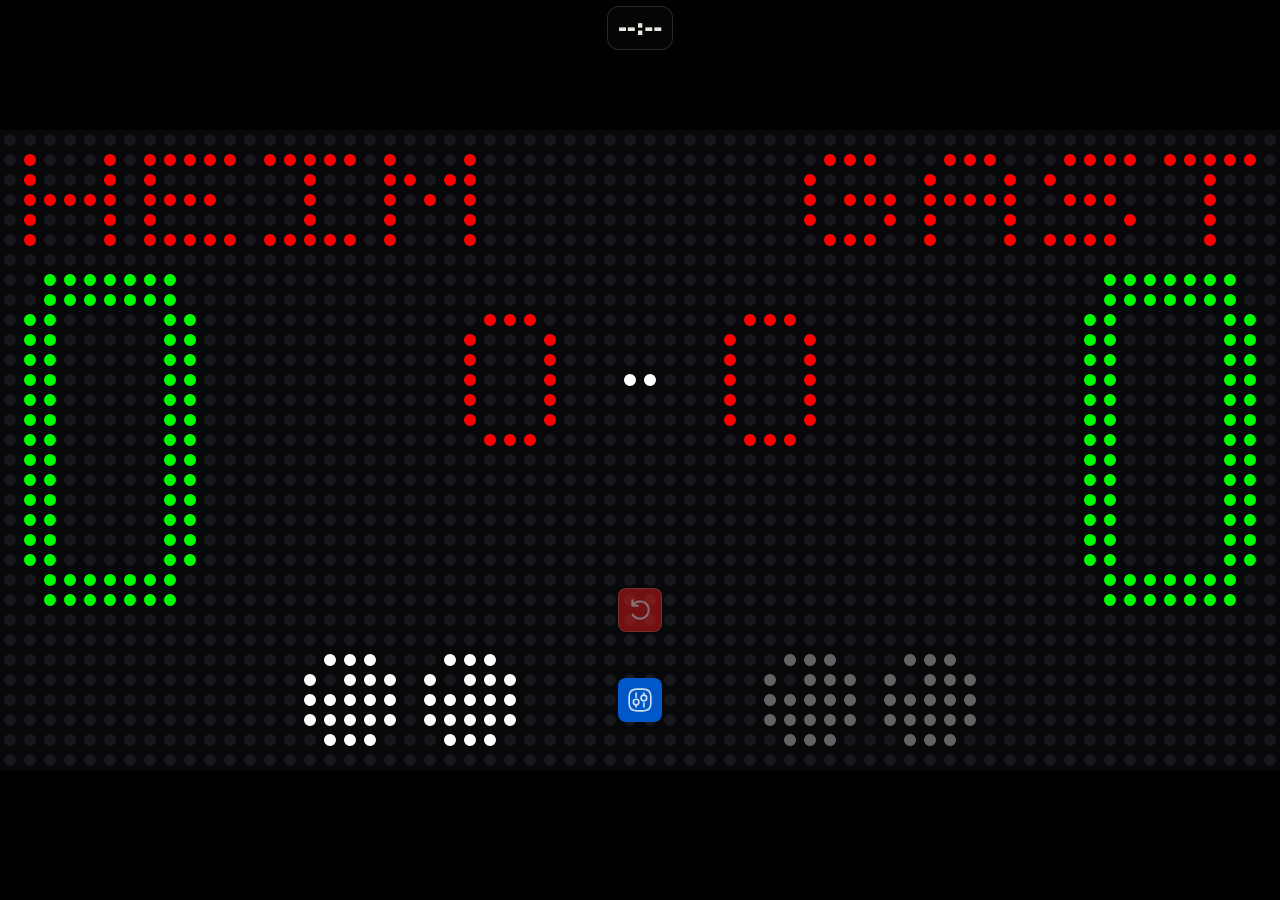
==== commit b70b52ee: "fix: publish current CleverScore settings at /cs/ Built from source main at 34a132a16b47f41735e7870f" ====
--- a/cs/lite.html
+++ b/cs/lite.html
@@ -12,17 +12,18 @@
     <link rel="apple-touch-icon" href="[data-uri]">
     <title>Table Tennis Scoreboard (Lite)</title>
     <style>
-@charset "UTF-8";:host,:root{--pico-font-family-emoji:"Apple Color Emoji","Segoe UI Emoji","Segoe UI Symbol","Noto Color Emoji";--pico-font-family-sans-serif:system-ui,"Segoe UI",Roboto,Oxygen,Ubuntu,Cantarell,Helvetica,Arial,"Helvetica Neue",sans-serif,var(--pico-font-family-emoji);--pico-font-family-monospace:ui-monospace,SFMono-Regular,"SF Mono",Menlo,Consolas,"Liberation Mono",monospace,var(--pico-font-family-emoji);--pico-font-family:var(--pico-font-family-sans-serif);--pico-line-height:1.5;--pico-font-weight:400;--pico-font-size:100%;--pico-text-underline-offset:.1rem;--pico-border-radius:.25rem;--pico-border-width:.0625rem;--pico-outline-width:.125rem;--pico-transition:.2s ease-in-out;--pico-spacing:1rem;--pico-typography-spacing-vertical:1rem;--pico-block-spacing-vertical:var(--pico-spacing);--pico-block-spacing-horizontal:var(--pico-spacing);--pico-grid-column-gap:var(--pico-spacing);--pico-grid-row-gap:var(--pico-spacing);--pico-form-element-spacing-vertical:.75rem;--pico-form-element-spacing-horizontal:1rem;--pico-group-box-shadow:0 0 0 rgba(0, 0, 0, 0);--pico-group-box-shadow-focus-with-button:0 0 0 var(--pico-outline-width) var(--pico-primary-focus);--pico-group-box-shadow-focus-with-input:0 0 0 .0625rem var(--pico-form-element-border-color);--pico-modal-overlay-backdrop-filter:blur(.375rem);--pico-nav-element-spacing-vertical:1rem;--pico-nav-element-spacing-horizontal:.5rem;--pico-nav-link-spacing-vertical:.5rem;--pico-nav-link-spacing-horizontal:.5rem;--pico-nav-breadcrumb-divider:">";--pico-icon-checkbox:url("data:image/svg+xml,%3Csvg xmlns='http://www.w3.org/2000/svg' width='24' height='24' viewBox='0 0 24 24' fill='none' stroke='rgb(255, 255, 255)' stroke-width='4' stroke-linecap='round' stroke-linejoin='round'%3E%3Cpolyline points='20 6 9 17 4 12'%3E%3C/polyline%3E%3C/svg%3E");--pico-icon-minus:url("data:image/svg+xml,%3Csvg xmlns='http://www.w3.org/2000/svg' width='24' height='24' viewBox='0 0 24 24' fill='none' stroke='rgb(255, 255, 255)' stroke-width='4' stroke-linecap='round' stroke-linejoin='round'%3E%3Cline x1='5' y1='12' x2='19' y2='12'%3E%3C/line%3E%3C/svg%3E");--pico-icon-chevron:url("data:image/svg+xml,%3Csvg xmlns='http://www.w3.org/2000/svg' width='24' height='24' viewBox='0 0 24 24' fill='none' stroke='rgb(136, 145, 164)' stroke-width='2' stroke-linecap='round' stroke-linejoin='round'%3E%3Cpolyline points='6 9 12 15 18 9'%3E%3C/polyline%3E%3C/svg%3E");--pico-icon-date:url("data:image/svg+xml,%3Csvg xmlns='http://www.w3.org/2000/svg' width='24' height='24' viewBox='0 0 24 24' fill='none' stroke='rgb(136, 145, 164)' stroke-width='2' stroke-linecap='round' stroke-linejoin='round'%3E%3Crect x='3' y='4' width='18' height='18' rx='2' ry='2'%3E%3C/rect%3E%3Cline x1='16' y1='2' x2='16' y2='6'%3E%3C/line%3E%3Cline x1='8' y1='2' x2='8' y2='6'%3E%3C/line%3E%3Cline x1='3' y1='10' x2='21' y2='10'%3E%3C/line%3E%3C/svg%3E");--pico-icon-time:url("data:image/svg+xml,%3Csvg xmlns='http://www.w3.org/2000/svg' width='24' height='24' viewBox='0 0 24 24' fill='none' stroke='rgb(136, 145, 164)' stroke-width='2' stroke-linecap='round' stroke-linejoin='round'%3E%3Ccircle cx='12' cy='12' r='10'%3E%3C/circle%3E%3Cpolyline points='12 6 12 12 16 14'%3E%3C/polyline%3E%3C/svg%3E");--pico-icon-search:url("data:image/svg+xml,%3Csvg xmlns='http://www.w3.org/2000/svg' width='24' height='24' viewBox='0 0 24 24' fill='none' stroke='rgb(136, 145, 164)' stroke-width='1.5' stroke-linecap='round' stroke-linejoin='round'%3E%3Ccircle cx='11' cy='11' r='8'%3E%3C/circle%3E%3Cline x1='21' y1='21' x2='16.65' y2='16.65'%3E%3C/line%3E%3C/svg%3E");--pico-icon-close:url("data:image/svg+xml,%3Csvg xmlns='http://www.w3.org/2000/svg' width='24' height='24' viewBox='0 0 24 24' fill='none' stroke='rgb(136, 145, 164)' stroke-width='3' stroke-linecap='round' stroke-linejoin='round'%3E%3Cline x1='18' y1='6' x2='6' y2='18'%3E%3C/line%3E%3Cline x1='6' y1='6' x2='18' y2='18'%3E%3C/line%3E%3C/svg%3E");--pico-icon-loading:url("data:image/svg+xml,%3Csvg fill='none' height='24' width='24' viewBox='0 0 24 24' xmlns='http://www.w3.org/2000/svg' %3E%3Cstyle%3E g %7B animation: rotate 2s linear infinite; transform-origin: center center; %7D circle %7B stroke-dasharray: 75,100; stroke-dashoffset: -5; animation: dash 1.5s ease-in-out infinite; stroke-linecap: round; %7D @keyframes rotate %7B 0%25 %7B transform: rotate(0deg); %7D 100%25 %7B transform: rotate(360deg); %7D %7D @keyframes dash %7B 0%25 %7B stroke-dasharray: 1,100; stroke-dashoffset: 0; %7D 50%25 %7B stroke-dasharray: 44.5,100; stroke-dashoffset: -17.5; %7D 100%25 %7B stroke-dasharray: 44.5,100; stroke-dashoffset: -62; %7D %7D %3C/style%3E%3Cg%3E%3Ccircle cx='12' cy='12' r='10' fill='none' stroke='rgb(136, 145, 164)' stroke-width='4' /%3E%3C/g%3E%3C/svg%3E")}@media(min-width:576px){:host,:root{--pico-font-size:106.25%}}@media(min-width:768px){:host,:root{--pico-font-size:112.5%}}@media(min-width:1024px){:host,:root{--pico-font-size:118.75%}}@media(min-width:1280px){:host,:root{--pico-font-size:125%}}@media(min-width:1536px){:host,:root{--pico-font-size:131.25%}}a,a.contrast,a.secondary{--pico-text-decoration:underline}small{--pico-font-size:.875em}h1,h2,h3,h4,h5,h6{--pico-font-weight:700}h1{--pico-font-size:2rem;--pico-line-height:1.125;--pico-typography-spacing-top:3rem}h2{--pico-font-size:1.75rem;--pico-line-height:1.15;--pico-typography-spacing-top:2.625rem}h3{--pico-font-size:1.5rem;--pico-line-height:1.175;--pico-typography-spacing-top:2.25rem}h4{--pico-font-size:1.25rem;--pico-line-height:1.2;--pico-typography-spacing-top:1.874rem}h5{--pico-font-size:1.125rem;--pico-line-height:1.225;--pico-typography-spacing-top:1.6875rem}h6{--pico-font-size:1rem;--pico-line-height:1.25;--pico-typography-spacing-top:1.5rem}tfoot td,tfoot th,thead td,thead th{--pico-font-weight:600;--pico-border-width:.1875rem}code,kbd,pre,samp{--pico-font-family:var(--pico-font-family-monospace)}kbd{--pico-font-weight:bolder}:where(select,textarea),input:not([type=submit],[type=button],[type=reset],[type=checkbox],[type=radio],[type=file]){--pico-outline-width:.0625rem}[type=search]{--pico-border-radius:5rem}[type=checkbox],[type=radio]{--pico-border-width:.125rem}[type=checkbox][role=switch]{--pico-border-width:.1875rem}details.dropdown summary:not([role=button]){--pico-outline-width:.0625rem}nav details.dropdown summary:focus-visible{--pico-outline-width:.125rem}[role=search]{--pico-border-radius:5rem}[role=group]:has(button.secondary:focus,[type=submit].secondary:focus,[type=button].secondary:focus,[role=button].secondary:focus),[role=search]:has(button.secondary:focus,[type=submit].secondary:focus,[type=button].secondary:focus,[role=button].secondary:focus){--pico-group-box-shadow-focus-with-button:0 0 0 var(--pico-outline-width) var(--pico-secondary-focus)}[role=group]:has(button.contrast:focus,[type=submit].contrast:focus,[type=button].contrast:focus,[role=button].contrast:focus),[role=search]:has(button.contrast:focus,[type=submit].contrast:focus,[type=button].contrast:focus,[role=button].contrast:focus){--pico-group-box-shadow-focus-with-button:0 0 0 var(--pico-outline-width) var(--pico-contrast-focus)}[role=group] [role=button],[role=group] [type=button],[role=group] [type=submit],[role=group] button,[role=search] [role=button],[role=search] [type=button],[role=search] [type=submit],[role=search] button{--pico-form-element-spacing-horizontal:2rem}details summary[role=button]:not(.outline):after{filter:brightness(0) invert(1)}[aria-busy=true]:not(input,select,textarea):is(button,[type=submit],[type=button],[type=reset],[role=button]):not(.outline):before{filter:brightness(0) invert(1)}:host(:not([data-theme=dark])),:root:not([data-theme=dark]),[data-theme=light]{color-scheme:light;--pico-background-color:#fff;--pico-color:#373c44;--pico-text-selection-color:rgba(2, 154, 232, .25);--pico-muted-color:#646b79;--pico-muted-border-color:rgb(231, 234, 239.5);--pico-primary:#0172ad;--pico-primary-background:#0172ad;--pico-primary-border:var(--pico-primary-background);--pico-primary-underline:rgba(1, 114, 173, .5);--pico-primary-hover:#015887;--pico-primary-hover-background:#02659a;--pico-primary-hover-border:var(--pico-primary-hover-background);--pico-primary-hover-underline:var(--pico-primary-hover);--pico-primary-focus:rgba(2, 154, 232, .5);--pico-primary-inverse:#fff;--pico-secondary:#5d6b89;--pico-secondary-background:#525f7a;--pico-secondary-border:var(--pico-secondary-background);--pico-secondary-underline:rgba(93, 107, 137, .5);--pico-secondary-hover:#48536b;--pico-secondary-hover-background:#48536b;--pico-secondary-hover-border:var(--pico-secondary-hover-background);--pico-secondary-hover-underline:var(--pico-secondary-hover);--pico-secondary-focus:rgba(93, 107, 137, .25);--pico-secondary-inverse:#fff;--pico-contrast:#181c25;--pico-contrast-background:#181c25;--pico-contrast-border:var(--pico-contrast-background);--pico-contrast-underline:rgba(24, 28, 37, .5);--pico-contrast-hover:#000;--pico-contrast-hover-background:#000;--pico-contrast-hover-border:var(--pico-contrast-hover-background);--pico-contrast-hover-underline:var(--pico-secondary-hover);--pico-contrast-focus:rgba(93, 107, 137, .25);--pico-contrast-inverse:#fff;--pico-box-shadow:.0145rem .029rem .174rem rgba(129, 145, 181, .01698),.0335rem .067rem .402rem rgba(129, 145, 181, .024),.0625rem .125rem .75rem rgba(129, 145, 181, .03),.1125rem .225rem 1.35rem rgba(129, 145, 181, .036),.2085rem .417rem 2.502rem rgba(129, 145, 181, .04302),.5rem 1rem 6rem rgba(129, 145, 181, .06),0 0 0 .0625rem rgba(129, 145, 181, .015);--pico-h1-color:#2d3138;--pico-h2-color:#373c44;--pico-h3-color:#424751;--pico-h4-color:#4d535e;--pico-h5-color:#5c6370;--pico-h6-color:#646b79;--pico-mark-background-color:rgb(252.5, 230.5, 191.5);--pico-mark-color:#0f1114;--pico-ins-color:rgb(28.5, 105.5, 84);--pico-del-color:rgb(136, 56.5, 53);--pico-blockquote-border-color:var(--pico-muted-border-color);--pico-blockquote-footer-color:var(--pico-muted-color);--pico-button-box-shadow:0 0 0 rgba(0, 0, 0, 0);--pico-button-hover-box-shadow:0 0 0 rgba(0, 0, 0, 0);--pico-table-border-color:var(--pico-muted-border-color);--pico-table-row-stripped-background-color:rgba(111, 120, 135, .0375);--pico-code-background-color:rgb(243, 244.5, 246.75);--pico-code-color:#646b79;--pico-code-kbd-background-color:var(--pico-color);--pico-code-kbd-color:var(--pico-background-color);--pico-form-element-background-color:rgb(251, 251.5, 252.25);--pico-form-element-selected-background-color:#dfe3eb;--pico-form-element-border-color:#cfd5e2;--pico-form-element-color:#23262c;--pico-form-element-placeholder-color:var(--pico-muted-color);--pico-form-element-active-background-color:#fff;--pico-form-element-active-border-color:var(--pico-primary-border);--pico-form-element-focus-color:var(--pico-primary-border);--pico-form-element-disabled-opacity:.5;--pico-form-element-invalid-border-color:rgb(183.5, 105.5, 106.5);--pico-form-element-invalid-active-border-color:rgb(200.25, 79.25, 72.25);--pico-form-element-invalid-focus-color:var(--pico-form-element-invalid-active-border-color);--pico-form-element-valid-border-color:rgb(76, 154.5, 137.5);--pico-form-element-valid-active-border-color:rgb(39, 152.75, 118.75);--pico-form-element-valid-focus-color:var(--pico-form-element-valid-active-border-color);--pico-switch-background-color:#bfc7d9;--pico-switch-checked-background-color:var(--pico-primary-background);--pico-switch-color:#fff;--pico-switch-thumb-box-shadow:0 0 0 rgba(0, 0, 0, 0);--pico-range-border-color:#dfe3eb;--pico-range-active-border-color:#bfc7d9;--pico-range-thumb-border-color:var(--pico-background-color);--pico-range-thumb-color:var(--pico-secondary-background);--pico-range-thumb-active-color:var(--pico-primary-background);--pico-accordion-border-color:var(--pico-muted-border-color);--pico-accordion-active-summary-color:var(--pico-primary-hover);--pico-accordion-close-summary-color:var(--pico-color);--pico-accordion-open-summary-color:var(--pico-muted-color);--pico-card-background-color:var(--pico-background-color);--pico-card-border-color:var(--pico-muted-border-color);--pico-card-box-shadow:var(--pico-box-shadow);--pico-card-sectioning-background-color:rgb(251, 251.5, 252.25);--pico-dropdown-background-color:#fff;--pico-dropdown-border-color:#eff1f4;--pico-dropdown-box-shadow:var(--pico-box-shadow);--pico-dropdown-color:var(--pico-color);--pico-dropdown-hover-background-color:#eff1f4;--pico-loading-spinner-opacity:.5;--pico-modal-overlay-background-color:rgba(232, 234, 237, .75);--pico-progress-background-color:#dfe3eb;--pico-progress-color:var(--pico-primary-background);--pico-tooltip-background-color:var(--pico-contrast-background);--pico-tooltip-color:var(--pico-contrast-inverse);--pico-icon-valid:url("data:image/svg+xml,%3Csvg xmlns='http://www.w3.org/2000/svg' width='24' height='24' viewBox='0 0 24 24' fill='none' stroke='rgb(76, 154.5, 137.5)' stroke-width='2' stroke-linecap='round' stroke-linejoin='round'%3E%3Cpolyline points='20 6 9 17 4 12'%3E%3C/polyline%3E%3C/svg%3E");--pico-icon-invalid:url("data:image/svg+xml,%3Csvg xmlns='http://www.w3.org/2000/svg' width='24' height='24' viewBox='0 0 24 24' fill='none' stroke='rgb(200.25, 79.25, 72.25)' stroke-width='2' stroke-linecap='round' stroke-linejoin='round'%3E%3Ccircle cx='12' cy='12' r='10'%3E%3C/circle%3E%3Cline x1='12' y1='8' x2='12' y2='12'%3E%3C/line%3E%3Cline x1='12' y1='16' x2='12.01' y2='16'%3E%3C/line%3E%3C/svg%3E")}:host(:not([data-theme=dark])) input:is([type=submit],[type=button],[type=reset],[type=checkbox],[type=radio],[type=file]),:root:not([data-theme=dark]) input:is([type=submit],[type=button],[type=reset],[type=checkbox],[type=radio],[type=file]),[data-theme=light] input:is([type=submit],[type=button],[type=reset],[type=checkbox],[type=radio],[type=file]){--pico-form-element-focus-color:var(--pico-primary-focus)}@media only screen and (prefers-color-scheme:dark){:host(:not([data-theme])),:root:not([data-theme]){color-scheme:dark;--pico-background-color:rgb(19, 22.5, 30.5);--pico-color:#c2c7d0;--pico-text-selection-color:rgba(1, 170, 255, .1875);--pico-muted-color:#7b8495;--pico-muted-border-color:#202632;--pico-primary:#01aaff;--pico-primary-background:#0172ad;--pico-primary-border:var(--pico-primary-background);--pico-primary-underline:rgba(1, 170, 255, .5);--pico-primary-hover:#79c0ff;--pico-primary-hover-background:#017fc0;--pico-primary-hover-border:var(--pico-primary-hover-background);--pico-primary-hover-underline:var(--pico-primary-hover);--pico-primary-focus:rgba(1, 170, 255, .375);--pico-primary-inverse:#fff;--pico-secondary:#969eaf;--pico-secondary-background:#525f7a;--pico-secondary-border:var(--pico-secondary-background);--pico-secondary-underline:rgba(150, 158, 175, .5);--pico-secondary-hover:#b3b9c5;--pico-secondary-hover-background:#5d6b89;--pico-secondary-hover-border:var(--pico-secondary-hover-background);--pico-secondary-hover-underline:var(--pico-secondary-hover);--pico-secondary-focus:rgba(144, 158, 190, .25);--pico-secondary-inverse:#fff;--pico-contrast:#dfe3eb;--pico-contrast-background:#eff1f4;--pico-contrast-border:var(--pico-contrast-background);--pico-contrast-underline:rgba(223, 227, 235, .5);--pico-contrast-hover:#fff;--pico-contrast-hover-background:#fff;--pico-contrast-hover-border:var(--pico-contrast-hover-background);--pico-contrast-hover-underline:var(--pico-contrast-hover);--pico-contrast-focus:rgba(207, 213, 226, .25);--pico-contrast-inverse:#000;--pico-box-shadow:.0145rem .029rem .174rem rgba(7, 8.5, 12, .01698),.0335rem .067rem .402rem rgba(7, 8.5, 12, .024),.0625rem .125rem .75rem rgba(7, 8.5, 12, .03),.1125rem .225rem 1.35rem rgba(7, 8.5, 12, .036),.2085rem .417rem 2.502rem rgba(7, 8.5, 12, .04302),.5rem 1rem 6rem rgba(7, 8.5, 12, .06),0 0 0 .0625rem rgba(7, 8.5, 12, .015);--pico-h1-color:#f0f1f3;--pico-h2-color:#e0e3e7;--pico-h3-color:#c2c7d0;--pico-h4-color:#b3b9c5;--pico-h5-color:#a4acba;--pico-h6-color:#8891a4;--pico-mark-background-color:#014063;--pico-mark-color:#fff;--pico-ins-color:#62af9a;--pico-del-color:rgb(205.5, 126, 123);--pico-blockquote-border-color:var(--pico-muted-border-color);--pico-blockquote-footer-color:var(--pico-muted-color);--pico-button-box-shadow:0 0 0 rgba(0, 0, 0, 0);--pico-button-hover-box-shadow:0 0 0 rgba(0, 0, 0, 0);--pico-table-border-color:var(--pico-muted-border-color);--pico-table-row-stripped-background-color:rgba(111, 120, 135, .0375);--pico-code-background-color:rgb(26, 30.5, 40.25);--pico-code-color:#8891a4;--pico-code-kbd-background-color:var(--pico-color);--pico-code-kbd-color:var(--pico-background-color);--pico-form-element-background-color:rgb(28, 33, 43.5);--pico-form-element-selected-background-color:#2a3140;--pico-form-element-border-color:#2a3140;--pico-form-element-color:#e0e3e7;--pico-form-element-placeholder-color:#8891a4;--pico-form-element-active-background-color:rgb(26, 30.5, 40.25);--pico-form-element-active-border-color:var(--pico-primary-border);--pico-form-element-focus-color:var(--pico-primary-border);--pico-form-element-disabled-opacity:.5;--pico-form-element-invalid-border-color:rgb(149.5, 74, 80);--pico-form-element-invalid-active-border-color:rgb(183.25, 63.5, 59);--pico-form-element-invalid-focus-color:var(--pico-form-element-invalid-active-border-color);--pico-form-element-valid-border-color:#2a7b6f;--pico-form-element-valid-active-border-color:rgb(22, 137, 105.5);--pico-form-element-valid-focus-color:var(--pico-form-element-valid-active-border-color);--pico-switch-background-color:#333c4e;--pico-switch-checked-background-color:var(--pico-primary-background);--pico-switch-color:#fff;--pico-switch-thumb-box-shadow:0 0 0 rgba(0, 0, 0, 0);--pico-range-border-color:#202632;--pico-range-active-border-color:#2a3140;--pico-range-thumb-border-color:var(--pico-background-color);--pico-range-thumb-color:var(--pico-secondary-background);--pico-range-thumb-active-color:var(--pico-primary-background);--pico-accordion-border-color:var(--pico-muted-border-color);--pico-accordion-active-summary-color:var(--pico-primary-hover);--pico-accordion-close-summary-color:var(--pico-color);--pico-accordion-open-summary-color:var(--pico-muted-color);--pico-card-background-color:#181c25;--pico-card-border-color:var(--pico-card-background-color);--pico-card-box-shadow:var(--pico-box-shadow);--pico-card-sectioning-background-color:rgb(26, 30.5, 40.25);--pico-dropdown-background-color:#181c25;--pico-dropdown-border-color:#202632;--pico-dropdown-box-shadow:var(--pico-box-shadow);--pico-dropdown-color:var(--pico-color);--pico-dropdown-hover-background-color:#202632;--pico-loading-spinner-opacity:.5;--pico-modal-overlay-background-color:rgba(7.5, 8.5, 10, .75);--pico-progress-background-color:#202632;--pico-progress-color:var(--pico-primary-background);--pico-tooltip-background-color:var(--pico-contrast-background);--pico-tooltip-color:var(--pico-contrast-inverse);--pico-icon-valid:url("data:image/svg+xml,%3Csvg xmlns='http://www.w3.org/2000/svg' width='24' height='24' viewBox='0 0 24 24' fill='none' stroke='rgb(42, 123, 111)' stroke-width='2' stroke-linecap='round' stroke-linejoin='round'%3E%3Cpolyline points='20 6 9 17 4 12'%3E%3C/polyline%3E%3C/svg%3E");--pico-icon-invalid:url("data:image/svg+xml,%3Csvg xmlns='http://www.w3.org/2000/svg' width='24' height='24' viewBox='0 0 24 24' fill='none' stroke='rgb(149.5, 74, 80)' stroke-width='2' stroke-linecap='round' stroke-linejoin='round'%3E%3Ccircle cx='12' cy='12' r='10'%3E%3C/circle%3E%3Cline x1='12' y1='8' x2='12' y2='12'%3E%3C/line%3E%3Cline x1='12' y1='16' x2='12.01' y2='16'%3E%3C/line%3E%3C/svg%3E")}:host(:not([data-theme])) input:is([type=submit],[type=button],[type=reset],[type=checkbox],[type=radio],[type=file]),:root:not([data-theme]) input:is([type=submit],[type=button],[type=reset],[type=checkbox],[type=radio],[type=file]){--pico-form-element-focus-color:var(--pico-primary-focus)}:host(:not([data-theme])) details summary[role=button].contrast:not(.outline):after,:root:not([data-theme]) details summary[role=button].contrast:not(.outline):after{filter:brightness(0)}:host(:not([data-theme])) [aria-busy=true]:not(input,select,textarea).contrast:is(button,[type=submit],[type=button],[type=reset],[role=button]):not(.outline):before,:root:not([data-theme]) [aria-busy=true]:not(input,select,textarea).contrast:is(button,[type=submit],[type=button],[type=reset],[role=button]):not(.outline):before{filter:brightness(0)}}[data-theme=dark]{color-scheme:dark;--pico-background-color:rgb(19, 22.5, 30.5);--pico-color:#c2c7d0;--pico-text-selection-color:rgba(1, 170, 255, .1875);--pico-muted-color:#7b8495;--pico-muted-border-color:#202632;--pico-primary:#01aaff;--pico-primary-background:#0172ad;--pico-primary-border:var(--pico-primary-background);--pico-primary-underline:rgba(1, 170, 255, .5);--pico-primary-hover:#79c0ff;--pico-primary-hover-background:#017fc0;--pico-primary-hover-border:var(--pico-primary-hover-background);--pico-primary-hover-underline:var(--pico-primary-hover);--pico-primary-focus:rgba(1, 170, 255, .375);--pico-primary-inverse:#fff;--pico-secondary:#969eaf;--pico-secondary-background:#525f7a;--pico-secondary-border:var(--pico-secondary-background);--pico-secondary-underline:rgba(150, 158, 175, .5);--pico-secondary-hover:#b3b9c5;--pico-secondary-hover-background:#5d6b89;--pico-secondary-hover-border:var(--pico-secondary-hover-background);--pico-secondary-hover-underline:var(--pico-secondary-hover);--pico-secondary-focus:rgba(144, 158, 190, .25);--pico-secondary-inverse:#fff;--pico-contrast:#dfe3eb;--pico-contrast-background:#eff1f4;--pico-contrast-border:var(--pico-contrast-background);--pico-contrast-underline:rgba(223, 227, 235, .5);--pico-contrast-hover:#fff;--pico-contrast-hover-background:#fff;--pico-contrast-hover-border:var(--pico-contrast-hover-background);--pico-contrast-hover-underline:var(--pico-contrast-hover);--pico-contrast-focus:rgba(207, 213, 226, .25);--pico-contrast-inverse:#000;--pico-box-shadow:.0145rem .029rem .174rem rgba(7, 8.5, 12, .01698),.0335rem .067rem .402rem rgba(7, 8.5, 12, .024),.0625rem .125rem .75rem rgba(7, 8.5, 12, .03),.1125rem .225rem 1.35rem rgba(7, 8.5, 12, .036),.2085rem .417rem 2.502rem rgba(7, 8.5, 12, .04302),.5rem 1rem 6rem rgba(7, 8.5, 12, .06),0 0 0 .0625rem rgba(7, 8.5, 12, .015);--pico-h1-color:#f0f1f3;--pico-h2-color:#e0e3e7;--pico-h3-color:#c2c7d0;--pico-h4-color:#b3b9c5;--pico-h5-color:#a4acba;--pico-h6-color:#8891a4;--pico-mark-background-color:#014063;--pico-mark-color:#fff;--pico-ins-color:#62af9a;--pico-del-color:rgb(205.5, 126, 123);--pico-blockquote-border-color:var(--pico-muted-border-color);--pico-blockquote-footer-color:var(--pico-muted-color);--pico-button-box-shadow:0 0 0 rgba(0, 0, 0, 0);--pico-button-hover-box-shadow:0 0 0 rgba(0, 0, 0, 0);--pico-table-border-color:var(--pico-muted-border-color);--pico-table-row-stripped-background-color:rgba(111, 120, 135, .0375);--pico-code-background-color:rgb(26, 30.5, 40.25);--pico-code-color:#8891a4;--pico-code-kbd-background-color:var(--pico-color);--pico-code-kbd-color:var(--pico-background-color);--pico-form-element-background-color:rgb(28, 33, 43.5);--pico-form-element-selected-background-color:#2a3140;--pico-form-element-border-color:#2a3140;--pico-form-element-color:#e0e3e7;--pico-form-element-placeholder-color:#8891a4;--pico-form-element-active-background-color:rgb(26, 30.5, 40.25);--pico-form-element-active-border-color:var(--pico-primary-border);--pico-form-element-focus-color:var(--pico-primary-border);--pico-form-element-disabled-opacity:.5;--pico-form-element-invalid-border-color:rgb(149.5, 74, 80);--pico-form-element-invalid-active-border-color:rgb(183.25, 63.5, 59);--pico-form-element-invalid-focus-color:var(--pico-form-element-invalid-active-border-color);--pico-form-element-valid-border-color:#2a7b6f;--pico-form-element-valid-active-border-color:rgb(22, 137, 105.5);--pico-form-element-valid-focus-color:var(--pico-form-element-valid-active-border-color);--pico-switch-background-color:#333c4e;--pico-switch-checked-background-color:var(--pico-primary-background);--pico-switch-color:#fff;--pico-switch-thumb-box-shadow:0 0 0 rgba(0, 0, 0, 0);--pico-range-border-color:#202632;--pico-range-active-border-color:#2a3140;--pico-range-thumb-border-color:var(--pico-background-color);--pico-range-thumb-color:var(--pico-secondary-background);--pico-range-thumb-active-color:var(--pico-primary-background);--pico-accordion-border-color:var(--pico-muted-border-color);--pico-accordion-active-summary-color:var(--pico-primary-hover);--pico-accordion-close-summary-color:var(--pico-color);--pico-accordion-open-summary-color:var(--pico-muted-color);--pico-card-background-color:#181c25;--pico-card-border-color:var(--pico-card-background-color);--pico-card-box-shadow:var(--pico-box-shadow);--pico-card-sectioning-background-color:rgb(26, 30.5, 40.25);--pico-dropdown-background-color:#181c25;--pico-dropdown-border-color:#202632;--pico-dropdown-box-shadow:var(--pico-box-shadow);--pico-dropdown-color:var(--pico-color);--pico-dropdown-hover-background-color:#202632;--pico-loading-spinner-opacity:.5;--pico-modal-overlay-background-color:rgba(7.5, 8.5, 10, .75);--pico-progress-background-color:#202632;--pico-progress-color:var(--pico-primary-background);--pico-tooltip-background-color:var(--pico-contrast-background);--pico-tooltip-color:var(--pico-contrast-inverse);--pico-icon-valid:url("data:image/svg+xml,%3Csvg xmlns='http://www.w3.org/2000/svg' width='24' height='24' viewBox='0 0 24 24' fill='none' stroke='rgb(42, 123, 111)' stroke-width='2' stroke-linecap='round' stroke-linejoin='round'%3E%3Cpolyline points='20 6 9 17 4 12'%3E%3C/polyline%3E%3C/svg%3E");--pico-icon-invalid:url("data:image/svg+xml,%3Csvg xmlns='http://www.w3.org/2000/svg' width='24' height='24' viewBox='0 0 24 24' fill='none' stroke='rgb(149.5, 74, 80)' stroke-width='2' stroke-linecap='round' stroke-linejoin='round'%3E%3Ccircle cx='12' cy='12' r='10'%3E%3C/circle%3E%3Cline x1='12' y1='8' x2='12' y2='12'%3E%3C/line%3E%3Cline x1='12' y1='16' x2='12.01' y2='16'%3E%3C/line%3E%3C/svg%3E")}[data-theme=dark] input:is([type=submit],[type=button],[type=reset],[type=checkbox],[type=radio],[type=file]){--pico-form-element-focus-color:var(--pico-primary-focus)}[data-theme=dark] details summary[role=button].contrast:not(.outline):after{filter:brightness(0)}[data-theme=dark] [aria-busy=true]:not(input,select,textarea).contrast:is(button,[type=submit],[type=button],[type=reset],[role=button]):not(.outline):before{filter:brightness(0)}[type=checkbox],[type=radio],[type=range],progress{accent-color:var(--pico-primary)}*,:after,:before{box-sizing:border-box;background-repeat:no-repeat}:after,:before{text-decoration:inherit;vertical-align:inherit}:where(:host),:where(:root){-webkit-tap-highlight-color:transparent;-webkit-text-size-adjust:100%;-moz-text-size-adjust:100%;text-size-adjust:100%;background-color:var(--pico-background-color);color:var(--pico-color);font-weight:var(--pico-font-weight);font-size:var(--pico-font-size);line-height:var(--pico-line-height);font-family:var(--pico-font-family);text-underline-offset:var(--pico-text-underline-offset);text-rendering:optimizeLegibility;overflow-wrap:break-word;-moz-tab-size:4;-o-tab-size:4;tab-size:4}body{width:100%;margin:0}main{display:block}body>footer,body>header,body>main{padding-block:var(--pico-block-spacing-vertical)}section{margin-bottom:var(--pico-block-spacing-vertical)}.container,.container-fluid{width:100%;margin-right:auto;margin-left:auto;padding-right:var(--pico-spacing);padding-left:var(--pico-spacing)}@media(min-width:576px){.container{max-width:510px;padding-right:0;padding-left:0}}@media(min-width:768px){.container{max-width:700px}}@media(min-width:1024px){.container{max-width:950px}}@media(min-width:1280px){.container{max-width:1200px}}@media(min-width:1536px){.container{max-width:1450px}}.grid{grid-column-gap:var(--pico-grid-column-gap);grid-row-gap:var(--pico-grid-row-gap);display:grid;grid-template-columns:1fr}@media(min-width:768px){.grid{grid-template-columns:repeat(auto-fit,minmax(0%,1fr))}}.grid>*{min-width:0}.overflow-auto{overflow:auto}b,strong{font-weight:bolder}sub,sup{position:relative;font-size:.75em;line-height:0;vertical-align:baseline}sub{bottom:-.25em}sup{top:-.5em}address,blockquote,dl,ol,p,pre,table,ul{margin-top:0;margin-bottom:var(--pico-typography-spacing-vertical);color:var(--pico-color);font-style:normal;font-weight:var(--pico-font-weight)}h1,h2,h3,h4,h5,h6{margin-top:0;margin-bottom:var(--pico-typography-spacing-vertical);color:var(--pico-color);font-weight:var(--pico-font-weight);font-size:var(--pico-font-size);line-height:var(--pico-line-height);font-family:var(--pico-font-family)}h1{--pico-color:var(--pico-h1-color)}h2{--pico-color:var(--pico-h2-color)}h3{--pico-color:var(--pico-h3-color)}h4{--pico-color:var(--pico-h4-color)}h5{--pico-color:var(--pico-h5-color)}h6{--pico-color:var(--pico-h6-color)}:where(article,address,blockquote,dl,figure,form,ol,p,pre,table,ul)~:is(h1,h2,h3,h4,h5,h6){margin-top:var(--pico-typography-spacing-top)}p{margin-bottom:var(--pico-typography-spacing-vertical)}hgroup{margin-bottom:var(--pico-typography-spacing-vertical)}hgroup>*{margin-top:0;margin-bottom:0}hgroup>:not(:first-child):last-child{--pico-color:var(--pico-muted-color);--pico-font-weight:unset;font-size:1rem}:where(ol,ul) li{margin-bottom:calc(var(--pico-typography-spacing-vertical) * .25)}:where(dl,ol,ul) :where(dl,ol,ul){margin:0;margin-top:calc(var(--pico-typography-spacing-vertical) * .25)}ul li{list-style:square}mark{padding:.125rem .25rem;background-color:var(--pico-mark-background-color);color:var(--pico-mark-color);vertical-align:baseline}blockquote{display:block;margin:var(--pico-typography-spacing-vertical) 0;padding:var(--pico-spacing);border-right:none;border-left:.25rem solid var(--pico-blockquote-border-color);border-inline-start:.25rem solid var(--pico-blockquote-border-color);border-inline-end:none}blockquote footer{margin-top:calc(var(--pico-typography-spacing-vertical) * .5);color:var(--pico-blockquote-footer-color)}abbr[title]{border-bottom:1px dotted;text-decoration:none;cursor:help}ins{color:var(--pico-ins-color);text-decoration:none}del{color:var(--pico-del-color)}::-moz-selection{background-color:var(--pico-text-selection-color)}::selection{background-color:var(--pico-text-selection-color)}:where(a:not([role=button])),[role=link]{--pico-color:var(--pico-primary);--pico-background-color:transparent;--pico-underline:var(--pico-primary-underline);outline:0;background-color:var(--pico-background-color);color:var(--pico-color);-webkit-text-decoration:var(--pico-text-decoration);text-decoration:var(--pico-text-decoration);text-decoration-color:var(--pico-underline);text-underline-offset:.125em;transition:background-color var(--pico-transition),color var(--pico-transition),box-shadow var(--pico-transition),-webkit-text-decoration var(--pico-transition);transition:background-color var(--pico-transition),color var(--pico-transition),text-decoration var(--pico-transition),box-shadow var(--pico-transition);transition:background-color var(--pico-transition),color var(--pico-transition),text-decoration var(--pico-transition),box-shadow var(--pico-transition),-webkit-text-decoration var(--pico-transition)}:where(a:not([role=button])):is([aria-current]:not([aria-current=false]),:hover,:active,:focus),[role=link]:is([aria-current]:not([aria-current=false]),:hover,:active,:focus){--pico-color:var(--pico-primary-hover);--pico-underline:var(--pico-primary-hover-underline);--pico-text-decoration:underline}:where(a:not([role=button])):focus-visible,[role=link]:focus-visible{box-shadow:0 0 0 var(--pico-outline-width) var(--pico-primary-focus)}:where(a:not([role=button])).secondary,[role=link].secondary{--pico-color:var(--pico-secondary);--pico-underline:var(--pico-secondary-underline)}:where(a:not([role=button])).secondary:is([aria-current]:not([aria-current=false]),:hover,:active,:focus),[role=link].secondary:is([aria-current]:not([aria-current=false]),:hover,:active,:focus){--pico-color:var(--pico-secondary-hover);--pico-underline:var(--pico-secondary-hover-underline)}:where(a:not([role=button])).contrast,[role=link].contrast{--pico-color:var(--pico-contrast);--pico-underline:var(--pico-contrast-underline)}:where(a:not([role=button])).contrast:is([aria-current]:not([aria-current=false]),:hover,:active,:focus),[role=link].contrast:is([aria-current]:not([aria-current=false]),:hover,:active,:focus){--pico-color:var(--pico-contrast-hover);--pico-underline:var(--pico-contrast-hover-underline)}a[role=button]{display:inline-block}button{margin:0;overflow:visible;font-family:inherit;text-transform:none}[type=button],[type=reset],[type=submit],button{-webkit-appearance:button}[role=button],[type=button],[type=file]::file-selector-button,[type=reset],[type=submit],button{--pico-background-color:var(--pico-primary-background);--pico-border-color:var(--pico-primary-border);--pico-color:var(--pico-primary-inverse);--pico-box-shadow:var(--pico-button-box-shadow, 0 0 0 rgba(0, 0, 0, 0));padding:var(--pico-form-element-spacing-vertical) var(--pico-form-element-spacing-horizontal);border:var(--pico-border-width) solid var(--pico-border-color);border-radius:var(--pico-border-radius);outline:0;background-color:var(--pico-background-color);box-shadow:var(--pico-box-shadow);color:var(--pico-color);font-weight:var(--pico-font-weight);font-size:1rem;line-height:var(--pico-line-height);text-align:center;text-decoration:none;cursor:pointer;-webkit-user-select:none;-moz-user-select:none;user-select:none;transition:background-color var(--pico-transition),border-color var(--pico-transition),color var(--pico-transition),box-shadow var(--pico-transition)}[role=button]:is(:hover,:active,:focus),[role=button]:is([aria-current]:not([aria-current=false])),[type=button]:is(:hover,:active,:focus),[type=button]:is([aria-current]:not([aria-current=false])),[type=file]::file-selector-button:is(:hover,:active,:focus),[type=file]::file-selector-button:is([aria-current]:not([aria-current=false])),[type=reset]:is(:hover,:active,:focus),[type=reset]:is([aria-current]:not([aria-current=false])),[type=submit]:is(:hover,:active,:focus),[type=submit]:is([aria-current]:not([aria-current=false])),button:is(:hover,:active,:focus),button:is([aria-current]:not([aria-current=false])){--pico-background-color:var(--pico-primary-hover-background);--pico-border-color:var(--pico-primary-hover-border);--pico-box-shadow:var(--pico-button-hover-box-shadow, 0 0 0 rgba(0, 0, 0, 0));--pico-color:var(--pico-primary-inverse)}[role=button]:focus,[role=button]:is([aria-current]:not([aria-current=false])):focus,[type=button]:focus,[type=button]:is([aria-current]:not([aria-current=false])):focus,[type=file]::file-selector-button:focus,[type=file]::file-selector-button:is([aria-current]:not([aria-current=false])):focus,[type=reset]:focus,[type=reset]:is([aria-current]:not([aria-current=false])):focus,[type=submit]:focus,[type=submit]:is([aria-current]:not([aria-current=false])):focus,button:focus,button:is([aria-current]:not([aria-current=false])):focus{--pico-box-shadow:var(--pico-button-hover-box-shadow, 0 0 0 rgba(0, 0, 0, 0)),0 0 0 var(--pico-outline-width) var(--pico-primary-focus)}[type=button],[type=reset],[type=submit]{margin-bottom:var(--pico-spacing)}:is(button,[type=submit],[type=button],[role=button]).secondary,[type=file]::file-selector-button,[type=reset]{--pico-background-color:var(--pico-secondary-background);--pico-border-color:var(--pico-secondary-border);--pico-color:var(--pico-secondary-inverse);cursor:pointer}:is(button,[type=submit],[type=button],[role=button]).secondary:is([aria-current]:not([aria-current=false]),:hover,:active,:focus),[type=file]::file-selector-button:is([aria-current]:not([aria-current=false]),:hover,:active,:focus),[type=reset]:is([aria-current]:not([aria-current=false]),:hover,:active,:focus){--pico-background-color:var(--pico-secondary-hover-background);--pico-border-color:var(--pico-secondary-hover-border);--pico-color:var(--pico-secondary-inverse)}:is(button,[type=submit],[type=button],[role=button]).secondary:focus,:is(button,[type=submit],[type=button],[role=button]).secondary:is([aria-current]:not([aria-current=false])):focus,[type=file]::file-selector-button:focus,[type=file]::file-selector-button:is([aria-current]:not([aria-current=false])):focus,[type=reset]:focus,[type=reset]:is([aria-current]:not([aria-current=false])):focus{--pico-box-shadow:var(--pico-button-hover-box-shadow, 0 0 0 rgba(0, 0, 0, 0)),0 0 0 var(--pico-outline-width) var(--pico-secondary-focus)}:is(button,[type=submit],[type=button],[role=button]).contrast{--pico-background-color:var(--pico-contrast-background);--pico-border-color:var(--pico-contrast-border);--pico-color:var(--pico-contrast-inverse)}:is(button,[type=submit],[type=button],[role=button]).contrast:is([aria-current]:not([aria-current=false]),:hover,:active,:focus){--pico-background-color:var(--pico-contrast-hover-background);--pico-border-color:var(--pico-contrast-hover-border);--pico-color:var(--pico-contrast-inverse)}:is(button,[type=submit],[type=button],[role=button]).contrast:focus,:is(button,[type=submit],[type=button],[role=button]).contrast:is([aria-current]:not([aria-current=false])):focus{--pico-box-shadow:var(--pico-button-hover-box-shadow, 0 0 0 rgba(0, 0, 0, 0)),0 0 0 var(--pico-outline-width) var(--pico-contrast-focus)}:is(button,[type=submit],[type=button],[role=button]).outline,[type=reset].outline{--pico-background-color:transparent;--pico-color:var(--pico-primary);--pico-border-color:var(--pico-primary)}:is(button,[type=submit],[type=button],[role=button]).outline:is([aria-current]:not([aria-current=false]),:hover,:active,:focus),[type=reset].outline:is([aria-current]:not([aria-current=false]),:hover,:active,:focus){--pico-background-color:transparent;--pico-color:var(--pico-primary-hover);--pico-border-color:var(--pico-primary-hover)}:is(button,[type=submit],[type=button],[role=button]).outline.secondary,[type=reset].outline{--pico-color:var(--pico-secondary);--pico-border-color:var(--pico-secondary)}:is(button,[type=submit],[type=button],[role=button]).outline.secondary:is([aria-current]:not([aria-current=false]),:hover,:active,:focus),[type=reset].outline:is([aria-current]:not([aria-current=false]),:hover,:active,:focus){--pico-color:var(--pico-secondary-hover);--pico-border-color:var(--pico-secondary-hover)}:is(button,[type=submit],[type=button],[role=button]).outline.contrast{--pico-color:var(--pico-contrast);--pico-border-color:var(--pico-contrast)}:is(button,[type=submit],[type=button],[role=button]).outline.contrast:is([aria-current]:not([aria-current=false]),:hover,:active,:focus){--pico-color:var(--pico-contrast-hover);--pico-border-color:var(--pico-contrast-hover)}:where(button,[type=submit],[type=reset],[type=button],[role=button])[disabled],:where(fieldset[disabled]) :is(button,[type=submit],[type=button],[type=reset],[role=button]){opacity:.5;pointer-events:none}:where(table){width:100%;border-collapse:collapse;border-spacing:0;text-indent:0}td,th{padding:calc(var(--pico-spacing)/ 2) var(--pico-spacing);border-bottom:var(--pico-border-width) solid var(--pico-table-border-color);background-color:var(--pico-background-color);color:var(--pico-color);font-weight:var(--pico-font-weight);text-align:left;text-align:start}tfoot td,tfoot th{border-top:var(--pico-border-width) solid var(--pico-table-border-color);border-bottom:0}table.striped tbody tr:nth-child(odd) td,table.striped tbody tr:nth-child(odd) th{background-color:var(--pico-table-row-stripped-background-color)}:where(audio,canvas,iframe,img,svg,video){vertical-align:middle}audio,video{display:inline-block}audio:not([controls]){display:none;height:0}:where(iframe){border-style:none}img{max-width:100%;height:auto;border-style:none}:where(svg:not([fill])){fill:currentColor}svg:not(:host),svg:not(:root){overflow:hidden}code,kbd,pre,samp{font-size:.875em;font-family:var(--pico-font-family)}pre code,pre samp{font-size:inherit;font-family:inherit}pre{-ms-overflow-style:scrollbar;overflow:auto}code,kbd,pre,samp{border-radius:var(--pico-border-radius);background:var(--pico-code-background-color);color:var(--pico-code-color);font-weight:var(--pico-font-weight);line-height:initial}code,kbd,samp{display:inline-block;padding:.375rem}pre{display:block;margin-bottom:var(--pico-spacing);overflow-x:auto}pre>code,pre>samp{display:block;padding:var(--pico-spacing);background:0 0;line-height:var(--pico-line-height)}kbd{background-color:var(--pico-code-kbd-background-color);color:var(--pico-code-kbd-color);vertical-align:baseline}figure{display:block;margin:0;padding:0}figure figcaption{padding:calc(var(--pico-spacing) * .5) 0;color:var(--pico-muted-color)}hr{height:0;margin:var(--pico-typography-spacing-vertical) 0;border:0;border-top:1px solid var(--pico-muted-border-color);color:inherit}[hidden],template{display:none!important}canvas{display:inline-block}input,optgroup,select,textarea{margin:0;font-size:1rem;line-height:var(--pico-line-height);font-family:inherit;letter-spacing:inherit}input{overflow:visible}select{text-transform:none}legend{max-width:100%;padding:0;color:inherit;white-space:normal}textarea{overflow:auto}[type=checkbox],[type=radio]{padding:0}::-webkit-inner-spin-button,::-webkit-outer-spin-button{height:auto}[type=search]{-webkit-appearance:textfield;outline-offset:-2px}[type=search]::-webkit-search-decoration{-webkit-appearance:none}::-webkit-file-upload-button{-webkit-appearance:button;font:inherit}::-moz-focus-inner{padding:0;border-style:none}:-moz-focusring{outline:0}:-moz-ui-invalid{box-shadow:none}::-ms-expand{display:none}[type=file],[type=range]{padding:0;border-width:0}input:not([type=checkbox],[type=radio],[type=range]){height:calc(1rem * var(--pico-line-height) + var(--pico-form-element-spacing-vertical) * 2 + var(--pico-border-width) * 2)}fieldset{width:100%;margin:0;margin-bottom:var(--pico-spacing);padding:0;border:0}fieldset legend,label{display:block;margin-bottom:calc(var(--pico-spacing) * .375);color:var(--pico-color);font-weight:var(--pico-form-label-font-weight,var(--pico-font-weight))}fieldset legend{margin-bottom:calc(var(--pico-spacing) * .5)}button[type=submit],input:not([type=checkbox],[type=radio]),select,textarea{width:100%}input:not([type=checkbox],[type=radio],[type=range],[type=file]),select,textarea{-webkit-appearance:none;-moz-appearance:none;appearance:none;padding:var(--pico-form-element-spacing-vertical) var(--pico-form-element-spacing-horizontal)}input,select,textarea{--pico-background-color:var(--pico-form-element-background-color);--pico-border-color:var(--pico-form-element-border-color);--pico-color:var(--pico-form-element-color);--pico-box-shadow:none;border:var(--pico-border-width) solid var(--pico-border-color);border-radius:var(--pico-border-radius);outline:0;background-color:var(--pico-background-color);box-shadow:var(--pico-box-shadow);color:var(--pico-color);font-weight:var(--pico-font-weight);transition:background-color var(--pico-transition),border-color var(--pico-transition),color var(--pico-transition),box-shadow var(--pico-transition)}:where(select,textarea):not([readonly]):is(:active,:focus),input:not([type=submit],[type=button],[type=reset],[type=checkbox],[type=radio],[readonly]):is(:active,:focus){--pico-background-color:var(--pico-form-element-active-background-color)}:where(select,textarea):not([readonly]):is(:active,:focus),input:not([type=submit],[type=button],[type=reset],[role=switch],[readonly]):is(:active,:focus){--pico-border-color:var(--pico-form-element-active-border-color)}:where(select,textarea):not([readonly]):focus,input:not([type=submit],[type=button],[type=reset],[type=range],[type=file],[readonly]):focus{--pico-box-shadow:0 0 0 var(--pico-outline-width) var(--pico-form-element-focus-color)}:where(fieldset[disabled]) :is(input:not([type=submit],[type=button],[type=reset]),select,textarea),input:not([type=submit],[type=button],[type=reset])[disabled],label[aria-disabled=true],select[disabled],textarea[disabled]{opacity:var(--pico-form-element-disabled-opacity);pointer-events:none}label[aria-disabled=true] input[disabled]{opacity:1}:where(input,select,textarea):not([type=checkbox],[type=radio],[type=date],[type=datetime-local],[type=month],[type=time],[type=week],[type=range])[aria-invalid]{padding-right:calc(var(--pico-form-element-spacing-horizontal) + 1.5rem)!important;padding-left:var(--pico-form-element-spacing-horizontal);padding-inline-start:var(--pico-form-element-spacing-horizontal)!important;padding-inline-end:calc(var(--pico-form-element-spacing-horizontal) + 1.5rem)!important;background-position:center right .75rem;background-size:1rem auto;background-repeat:no-repeat}:where(input,select,textarea):not([type=checkbox],[type=radio],[type=date],[type=datetime-local],[type=month],[type=time],[type=week],[type=range])[aria-invalid=false]:not(select){background-image:var(--pico-icon-valid)}:where(input,select,textarea):not([type=checkbox],[type=radio],[type=date],[type=datetime-local],[type=month],[type=time],[type=week],[type=range])[aria-invalid=true]:not(select){background-image:var(--pico-icon-invalid)}:where(input,select,textarea)[aria-invalid=false]{--pico-border-color:var(--pico-form-element-valid-border-color)}:where(input,select,textarea)[aria-invalid=false]:is(:active,:focus){--pico-border-color:var(--pico-form-element-valid-active-border-color)!important}:where(input,select,textarea)[aria-invalid=false]:is(:active,:focus):not([type=checkbox],[type=radio]){--pico-box-shadow:0 0 0 var(--pico-outline-width) var(--pico-form-element-valid-focus-color)!important}:where(input,select,textarea)[aria-invalid=true]{--pico-border-color:var(--pico-form-element-invalid-border-color)}:where(input,select,textarea)[aria-invalid=true]:is(:active,:focus){--pico-border-color:var(--pico-form-element-invalid-active-border-color)!important}:where(input,select,textarea)[aria-invalid=true]:is(:active,:focus):not([type=checkbox],[type=radio]){--pico-box-shadow:0 0 0 var(--pico-outline-width) var(--pico-form-element-invalid-focus-color)!important}[dir=rtl] :where(input,select,textarea):not([type=checkbox],[type=radio]):is([aria-invalid],[aria-invalid=true],[aria-invalid=false]){background-position:center left .75rem}input::-webkit-input-placeholder,input::placeholder,select:invalid,textarea::-webkit-input-placeholder,textarea::placeholder{color:var(--pico-form-element-placeholder-color);opacity:1}input:not([type=checkbox],[type=radio]),select,textarea{margin-bottom:var(--pico-spacing)}select::-ms-expand{border:0;background-color:transparent}select:not([multiple],[size]){padding-right:calc(var(--pico-form-element-spacing-horizontal) + 1.5rem);padding-left:var(--pico-form-element-spacing-horizontal);padding-inline-start:var(--pico-form-element-spacing-horizontal);padding-inline-end:calc(var(--pico-form-element-spacing-horizontal) + 1.5rem);background-image:var(--pico-icon-chevron);background-position:center right .75rem;background-size:1rem auto;background-repeat:no-repeat}select[multiple] option:checked{background:var(--pico-form-element-selected-background-color);color:var(--pico-form-element-color)}[dir=rtl] select:not([multiple],[size]){background-position:center left .75rem}textarea{display:block;resize:vertical}textarea[aria-invalid]{--pico-icon-height:calc(1rem * var(--pico-line-height) + var(--pico-form-element-spacing-vertical) * 2 + var(--pico-border-width) * 2);background-position:top right .75rem!important;background-size:1rem var(--pico-icon-height)!important}:where(input,select,textarea,fieldset,.grid)+small{display:block;width:100%;margin-top:calc(var(--pico-spacing) * -.75);margin-bottom:var(--pico-spacing);color:var(--pico-muted-color)}:where(input,select,textarea,fieldset,.grid)[aria-invalid=false]+small{color:var(--pico-ins-color)}:where(input,select,textarea,fieldset,.grid)[aria-invalid=true]+small{color:var(--pico-del-color)}label>:where(input,select,textarea){margin-top:calc(var(--pico-spacing) * .25)}label:has([type=checkbox],[type=radio]){width:-moz-fit-content;width:fit-content;cursor:pointer}[type=checkbox],[type=radio]{-webkit-appearance:none;-moz-appearance:none;appearance:none;width:1.25em;height:1.25em;margin-top:-.125em;margin-inline-end:.5em;border-width:var(--pico-border-width);vertical-align:middle;cursor:pointer}[type=checkbox]::-ms-check,[type=radio]::-ms-check{display:none}[type=checkbox]:checked,[type=checkbox]:checked:active,[type=checkbox]:checked:focus,[type=radio]:checked,[type=radio]:checked:active,[type=radio]:checked:focus{--pico-background-color:var(--pico-primary-background);--pico-border-color:var(--pico-primary-border);background-image:var(--pico-icon-checkbox);background-position:center;background-size:.75em auto;background-repeat:no-repeat}[type=checkbox]~label,[type=radio]~label{display:inline-block;margin-bottom:0;cursor:pointer}[type=checkbox]~label:not(:last-of-type),[type=radio]~label:not(:last-of-type){margin-inline-end:1em}[type=checkbox]:indeterminate{--pico-background-color:var(--pico-primary-background);--pico-border-color:var(--pico-primary-border);background-image:var(--pico-icon-minus);background-position:center;background-size:.75em auto;background-repeat:no-repeat}[type=radio]{border-radius:50%}[type=radio]:checked,[type=radio]:checked:active,[type=radio]:checked:focus{--pico-background-color:var(--pico-primary-inverse);border-width:.35em;background-image:none}[type=checkbox][role=switch]{--pico-background-color:var(--pico-switch-background-color);--pico-color:var(--pico-switch-color);width:2.25em;height:1.25em;border:var(--pico-border-width) solid var(--pico-border-color);border-radius:1.25em;background-color:var(--pico-background-color);line-height:1.25em}[type=checkbox][role=switch]:not([aria-invalid]){--pico-border-color:var(--pico-switch-background-color)}[type=checkbox][role=switch]:before{display:block;aspect-ratio:1;height:100%;border-radius:50%;background-color:var(--pico-color);box-shadow:var(--pico-switch-thumb-box-shadow);content:"";transition:margin .1s ease-in-out}[type=checkbox][role=switch]:focus{--pico-background-color:var(--pico-switch-background-color);--pico-border-color:var(--pico-switch-background-color)}[type=checkbox][role=switch]:checked{--pico-background-color:var(--pico-switch-checked-background-color);--pico-border-color:var(--pico-switch-checked-background-color);background-image:none}[type=checkbox][role=switch]:checked:before{margin-inline-start:1em}[type=checkbox][role=switch][disabled]{--pico-background-color:var(--pico-border-color)}[type=checkbox][aria-invalid=false]:checked,[type=checkbox][aria-invalid=false]:checked:active,[type=checkbox][aria-invalid=false]:checked:focus,[type=checkbox][role=switch][aria-invalid=false]:checked,[type=checkbox][role=switch][aria-invalid=false]:checked:active,[type=checkbox][role=switch][aria-invalid=false]:checked:focus{--pico-background-color:var(--pico-form-element-valid-border-color)}[type=checkbox]:checked:active[aria-invalid=true],[type=checkbox]:checked:focus[aria-invalid=true],[type=checkbox]:checked[aria-invalid=true],[type=checkbox][role=switch]:checked:active[aria-invalid=true],[type=checkbox][role=switch]:checked:focus[aria-invalid=true],[type=checkbox][role=switch]:checked[aria-invalid=true]{--pico-background-color:var(--pico-form-element-invalid-border-color)}[type=checkbox][aria-invalid=false]:checked,[type=checkbox][aria-invalid=false]:checked:active,[type=checkbox][aria-invalid=false]:checked:focus,[type=checkbox][role=switch][aria-invalid=false]:checked,[type=checkbox][role=switch][aria-invalid=false]:checked:active,[type=checkbox][role=switch][aria-invalid=false]:checked:focus,[type=radio][aria-invalid=false]:checked,[type=radio][aria-invalid=false]:checked:active,[type=radio][aria-invalid=false]:checked:focus{--pico-border-color:var(--pico-form-element-valid-border-color)}[type=checkbox]:checked:active[aria-invalid=true],[type=checkbox]:checked:focus[aria-invalid=true],[type=checkbox]:checked[aria-invalid=true],[type=checkbox][role=switch]:checked:active[aria-invalid=true],[type=checkbox][role=switch]:checked:focus[aria-invalid=true],[type=checkbox][role=switch]:checked[aria-invalid=true],[type=radio]:checked:active[aria-invalid=true],[type=radio]:checked:focus[aria-invalid=true],[type=radio]:checked[aria-invalid=true]{--pico-border-color:var(--pico-form-element-invalid-border-color)}[type=color]::-webkit-color-swatch-wrapper{padding:0}[type=color]::-moz-focus-inner{padding:0}[type=color]::-webkit-color-swatch{border:0;border-radius:calc(var(--pico-border-radius) * .5)}[type=color]::-moz-color-swatch{border:0;border-radius:calc(var(--pico-border-radius) * .5)}input:not([type=checkbox],[type=radio],[type=range],[type=file]):is([type=date],[type=datetime-local],[type=month],[type=time],[type=week]){--pico-icon-position:.75rem;--pico-icon-width:1rem;padding-right:calc(var(--pico-icon-width) + var(--pico-icon-position));background-image:var(--pico-icon-date);background-position:center right var(--pico-icon-position);background-size:var(--pico-icon-width) auto;background-repeat:no-repeat}input:not([type=checkbox],[type=radio],[type=range],[type=file])[type=time]{background-image:var(--pico-icon-time)}[type=date]::-webkit-calendar-picker-indicator,[type=datetime-local]::-webkit-calendar-picker-indicator,[type=month]::-webkit-calendar-picker-indicator,[type=time]::-webkit-calendar-picker-indicator,[type=week]::-webkit-calendar-picker-indicator{width:var(--pico-icon-width);margin-right:calc(var(--pico-icon-width) * -1);margin-left:var(--pico-icon-position);opacity:0}@-moz-document url-prefix(){[type=date],[type=datetime-local],[type=month],[type=time],[type=week]{padding-right:var(--pico-form-element-spacing-horizontal)!important;background-image:none!important}}[dir=rtl] :is([type=date],[type=datetime-local],[type=month],[type=time],[type=week]){text-align:right}[type=file]{--pico-color:var(--pico-muted-color);margin-left:calc(var(--pico-outline-width) * -1);padding:calc(var(--pico-form-element-spacing-vertical) * .5) 0;padding-left:var(--pico-outline-width);border:0;border-radius:0;background:0 0}[type=file]::file-selector-button{margin-right:calc(var(--pico-spacing)/ 2);padding:calc(var(--pico-form-element-spacing-vertical) * .5) var(--pico-form-element-spacing-horizontal)}[type=file]:is(:hover,:active,:focus)::file-selector-button{--pico-background-color:var(--pico-secondary-hover-background);--pico-border-color:var(--pico-secondary-hover-border)}[type=file]:focus::file-selector-button{--pico-box-shadow:var(--pico-button-hover-box-shadow, 0 0 0 rgba(0, 0, 0, 0)),0 0 0 var(--pico-outline-width) var(--pico-secondary-focus)}[type=range]{-webkit-appearance:none;-moz-appearance:none;appearance:none;width:100%;height:1.25rem;background:0 0}[type=range]::-webkit-slider-runnable-track{width:100%;height:.375rem;border-radius:var(--pico-border-radius);background-color:var(--pico-range-border-color);-webkit-transition:background-color var(--pico-transition),box-shadow var(--pico-transition);transition:background-color var(--pico-transition),box-shadow var(--pico-transition)}[type=range]::-moz-range-track{width:100%;height:.375rem;border-radius:var(--pico-border-radius);background-color:var(--pico-range-border-color);-moz-transition:background-color var(--pico-transition),box-shadow var(--pico-transition);transition:background-color var(--pico-transition),box-shadow var(--pico-transition)}[type=range]::-ms-track{width:100%;height:.375rem;border-radius:var(--pico-border-radius);background-color:var(--pico-range-border-color);-ms-transition:background-color var(--pico-transition),box-shadow var(--pico-transition);transition:background-color var(--pico-transition),box-shadow var(--pico-transition)}[type=range]::-webkit-slider-thumb{-webkit-appearance:none;width:1.25rem;height:1.25rem;margin-top:-.4375rem;border:2px solid var(--pico-range-thumb-border-color);border-radius:50%;background-color:var(--pico-range-thumb-color);cursor:pointer;-webkit-transition:background-color var(--pico-transition),transform var(--pico-transition);transition:background-color var(--pico-transition),transform var(--pico-transition)}[type=range]::-moz-range-thumb{-webkit-appearance:none;width:1.25rem;height:1.25rem;margin-top:-.4375rem;border:2px solid var(--pico-range-thumb-border-color);border-radius:50%;background-color:var(--pico-range-thumb-color);cursor:pointer;-moz-transition:background-color var(--pico-transition),transform var(--pico-transition);transition:background-color var(--pico-transition),transform var(--pico-transition)}[type=range]::-ms-thumb{-webkit-appearance:none;width:1.25rem;height:1.25rem;margin-top:-.4375rem;border:2px solid var(--pico-range-thumb-border-color);border-radius:50%;background-color:var(--pico-range-thumb-color);cursor:pointer;-ms-transition:background-color var(--pico-transition),transform var(--pico-transition);transition:background-color var(--pico-transition),transform var(--pico-transition)}[type=range]:active,[type=range]:focus-within{--pico-range-border-color:var(--pico-range-active-border-color);--pico-range-thumb-color:var(--pico-range-thumb-active-color)}[type=range]:active::-webkit-slider-thumb{transform:scale(1.25)}[type=range]:active::-moz-range-thumb{transform:scale(1.25)}[type=range]:active::-ms-thumb{transform:scale(1.25)}input:not([type=checkbox],[type=radio],[type=range],[type=file])[type=search]{padding-inline-start:calc(var(--pico-form-element-spacing-horizontal) + 1.75rem);background-image:var(--pico-icon-search);background-position:center left calc(var(--pico-form-element-spacing-horizontal) + .125rem);background-size:1rem auto;background-repeat:no-repeat}input:not([type=checkbox],[type=radio],[type=range],[type=file])[type=search][aria-invalid]{padding-inline-start:calc(var(--pico-form-element-spacing-horizontal) + 1.75rem)!important;background-position:center left 1.125rem,center right .75rem}input:not([type=checkbox],[type=radio],[type=range],[type=file])[type=search][aria-invalid=false]{background-image:var(--pico-icon-search),var(--pico-icon-valid)}input:not([type=checkbox],[type=radio],[type=range],[type=file])[type=search][aria-invalid=true]{background-image:var(--pico-icon-search),var(--pico-icon-invalid)}[dir=rtl] :where(input):not([type=checkbox],[type=radio],[type=range],[type=file])[type=search]{background-position:center right 1.125rem}[dir=rtl] :where(input):not([type=checkbox],[type=radio],[type=range],[type=file])[type=search][aria-invalid]{background-position:center right 1.125rem,center left .75rem}details{display:block;margin-bottom:var(--pico-spacing)}details summary{line-height:1rem;list-style-type:none;cursor:pointer;transition:color var(--pico-transition)}details summary:not([role]){color:var(--pico-accordion-close-summary-color)}details summary::-webkit-details-marker{display:none}details summary::marker{display:none}details summary::-moz-list-bullet{list-style-type:none}details summary:after{display:block;width:1rem;height:1rem;margin-inline-start:calc(var(--pico-spacing,1rem) * .5);float:right;transform:rotate(-90deg);background-image:var(--pico-icon-chevron);background-position:right center;background-size:1rem auto;background-repeat:no-repeat;content:"";transition:transform var(--pico-transition)}details summary:focus{outline:0}details summary:focus:not([role]){color:var(--pico-accordion-active-summary-color)}details summary:focus-visible:not([role]){outline:var(--pico-outline-width) solid var(--pico-primary-focus);outline-offset:calc(var(--pico-spacing,1rem) * .5);color:var(--pico-primary)}details summary[role=button]{width:100%;text-align:left}details summary[role=button]:after{height:calc(1rem * var(--pico-line-height,1.5))}details[open]>summary{margin-bottom:var(--pico-spacing)}details[open]>summary:not([role]):not(:focus){color:var(--pico-accordion-open-summary-color)}details[open]>summary:after{transform:rotate(0)}[dir=rtl] details summary{text-align:right}[dir=rtl] details summary:after{float:left;background-position:left center}article{margin-bottom:var(--pico-block-spacing-vertical);padding:var(--pico-block-spacing-vertical) var(--pico-block-spacing-horizontal);border-radius:var(--pico-border-radius);background:var(--pico-card-background-color);box-shadow:var(--pico-card-box-shadow)}article>footer,article>header{margin-right:calc(var(--pico-block-spacing-horizontal) * -1);margin-left:calc(var(--pico-block-spacing-horizontal) * -1);padding:calc(var(--pico-block-spacing-vertical) * .66) var(--pico-block-spacing-horizontal);background-color:var(--pico-card-sectioning-background-color)}article>header{margin-top:calc(var(--pico-block-spacing-vertical) * -1);margin-bottom:var(--pico-block-spacing-vertical);border-bottom:var(--pico-border-width) solid var(--pico-card-border-color);border-top-right-radius:var(--pico-border-radius);border-top-left-radius:var(--pico-border-radius)}article>footer{margin-top:var(--pico-block-spacing-vertical);margin-bottom:calc(var(--pico-block-spacing-vertical) * -1);border-top:var(--pico-border-width) solid var(--pico-card-border-color);border-bottom-right-radius:var(--pico-border-radius);border-bottom-left-radius:var(--pico-border-radius)}details.dropdown{position:relative;border-bottom:none}details.dropdown>a:after,details.dropdown>button:after,details.dropdown>summary:after{display:block;width:1rem;height:calc(1rem * var(--pico-line-height,1.5));margin-inline-start:.25rem;float:right;transform:rotate(0) translate(.2rem);background-image:var(--pico-icon-chevron);background-position:right center;background-size:1rem auto;background-repeat:no-repeat;content:""}nav details.dropdown{margin-bottom:0}details.dropdown>summary:not([role]){height:calc(1rem * var(--pico-line-height) + var(--pico-form-element-spacing-vertical) * 2 + var(--pico-border-width) * 2);padding:var(--pico-form-element-spacing-vertical) var(--pico-form-element-spacing-horizontal);border:var(--pico-border-width) solid var(--pico-form-element-border-color);border-radius:var(--pico-border-radius);background-color:var(--pico-form-element-background-color);color:var(--pico-form-element-placeholder-color);line-height:inherit;cursor:pointer;-webkit-user-select:none;-moz-user-select:none;user-select:none;transition:background-color var(--pico-transition),border-color var(--pico-transition),color var(--pico-transition),box-shadow var(--pico-transition)}details.dropdown>summary:not([role]):active,details.dropdown>summary:not([role]):focus{border-color:var(--pico-form-element-active-border-color);background-color:var(--pico-form-element-active-background-color)}details.dropdown>summary:not([role]):focus{box-shadow:0 0 0 var(--pico-outline-width) var(--pico-form-element-focus-color)}details.dropdown>summary:not([role]):focus-visible{outline:0}details.dropdown>summary:not([role])[aria-invalid=false]{--pico-form-element-border-color:var(--pico-form-element-valid-border-color);--pico-form-element-active-border-color:var(--pico-form-element-valid-focus-color);--pico-form-element-focus-color:var(--pico-form-element-valid-focus-color)}details.dropdown>summary:not([role])[aria-invalid=true]{--pico-form-element-border-color:var(--pico-form-element-invalid-border-color);--pico-form-element-active-border-color:var(--pico-form-element-invalid-focus-color);--pico-form-element-focus-color:var(--pico-form-element-invalid-focus-color)}nav details.dropdown{display:inline;margin:calc(var(--pico-nav-element-spacing-vertical) * -1) 0}nav details.dropdown>summary:after{transform:rotate(0) translate(0)}nav details.dropdown>summary:not([role]){height:calc(1rem * var(--pico-line-height) + var(--pico-nav-link-spacing-vertical) * 2);padding:calc(var(--pico-nav-link-spacing-vertical) - var(--pico-border-width) * 2) var(--pico-nav-link-spacing-horizontal)}nav details.dropdown>summary:not([role]):focus-visible{box-shadow:0 0 0 var(--pico-outline-width) var(--pico-primary-focus)}details.dropdown>summary+ul{display:flex;z-index:99;position:absolute;left:0;flex-direction:column;width:100%;min-width:-moz-fit-content;min-width:fit-content;margin:0;margin-top:var(--pico-outline-width);padding:0;border:var(--pico-border-width) solid var(--pico-dropdown-border-color);border-radius:var(--pico-border-radius);background-color:var(--pico-dropdown-background-color);box-shadow:var(--pico-dropdown-box-shadow);color:var(--pico-dropdown-color);white-space:nowrap;opacity:0;transition:opacity var(--pico-transition),transform 0s ease-in-out 1s}details.dropdown>summary+ul[dir=rtl]{right:0;left:auto}details.dropdown>summary+ul li{width:100%;margin-bottom:0;padding:calc(var(--pico-form-element-spacing-vertical) * .5) var(--pico-form-element-spacing-horizontal);list-style:none}details.dropdown>summary+ul li:first-of-type{margin-top:calc(var(--pico-form-element-spacing-vertical) * .5)}details.dropdown>summary+ul li:last-of-type{margin-bottom:calc(var(--pico-form-element-spacing-vertical) * .5)}details.dropdown>summary+ul li a{display:block;margin:calc(var(--pico-form-element-spacing-vertical) * -.5) calc(var(--pico-form-element-spacing-horizontal) * -1);padding:calc(var(--pico-form-element-spacing-vertical) * .5) var(--pico-form-element-spacing-horizontal);overflow:hidden;border-radius:0;color:var(--pico-dropdown-color);text-decoration:none;text-overflow:ellipsis}details.dropdown>summary+ul li a:active,details.dropdown>summary+ul li a:focus,details.dropdown>summary+ul li a:focus-visible,details.dropdown>summary+ul li a:hover,details.dropdown>summary+ul li a[aria-current]:not([aria-current=false]){background-color:var(--pico-dropdown-hover-background-color)}details.dropdown>summary+ul li label{width:100%}details.dropdown>summary+ul li:has(label):hover{background-color:var(--pico-dropdown-hover-background-color)}details.dropdown[open]>summary{margin-bottom:0}details.dropdown[open]>summary+ul{transform:scaleY(1);opacity:1;transition:opacity var(--pico-transition),transform 0s ease-in-out 0s}details.dropdown[open]>summary:before{display:block;z-index:1;position:fixed;width:100vw;height:100vh;inset:0;background:0 0;content:"";cursor:default}label>details.dropdown{margin-top:calc(var(--pico-spacing) * .25)}[role=group],[role=search]{display:inline-flex;position:relative;width:100%;margin-bottom:var(--pico-spacing);border-radius:var(--pico-border-radius);box-shadow:var(--pico-group-box-shadow,0 0 0 transparent);vertical-align:middle;transition:box-shadow var(--pico-transition)}[role=group] input:not([type=checkbox],[type=radio]),[role=group] select,[role=group]>*,[role=search] input:not([type=checkbox],[type=radio]),[role=search] select,[role=search]>*{position:relative;flex:1 1 auto;margin-bottom:0}[role=group] input:not([type=checkbox],[type=radio]):not(:first-child),[role=group] select:not(:first-child),[role=group]>:not(:first-child),[role=search] input:not([type=checkbox],[type=radio]):not(:first-child),[role=search] select:not(:first-child),[role=search]>:not(:first-child){margin-left:0;border-top-left-radius:0;border-bottom-left-radius:0}[role=group] input:not([type=checkbox],[type=radio]):not(:last-child),[role=group] select:not(:last-child),[role=group]>:not(:last-child),[role=search] input:not([type=checkbox],[type=radio]):not(:last-child),[role=search] select:not(:last-child),[role=search]>:not(:last-child){border-top-right-radius:0;border-bottom-right-radius:0}[role=group] input:not([type=checkbox],[type=radio]):focus,[role=group] select:focus,[role=group]>:focus,[role=search] input:not([type=checkbox],[type=radio]):focus,[role=search] select:focus,[role=search]>:focus{z-index:2}[role=group] [role=button]:not(:first-child),[role=group] [type=button]:not(:first-child),[role=group] [type=reset]:not(:first-child),[role=group] [type=submit]:not(:first-child),[role=group] button:not(:first-child),[role=group] input:not([type=checkbox],[type=radio]):not(:first-child),[role=group] select:not(:first-child),[role=search] [role=button]:not(:first-child),[role=search] [type=button]:not(:first-child),[role=search] [type=reset]:not(:first-child),[role=search] [type=submit]:not(:first-child),[role=search] button:not(:first-child),[role=search] input:not([type=checkbox],[type=radio]):not(:first-child),[role=search] select:not(:first-child){margin-left:calc(var(--pico-border-width) * -1)}[role=group] [role=button],[role=group] [type=button],[role=group] [type=reset],[role=group] [type=submit],[role=group] button,[role=search] [role=button],[role=search] [type=button],[role=search] [type=reset],[role=search] [type=submit],[role=search] button{width:auto}@supports selector(:has(*)){[role=group]:has(button:focus,[type=submit]:focus,[type=button]:focus,[role=button]:focus),[role=search]:has(button:focus,[type=submit]:focus,[type=button]:focus,[role=button]:focus){--pico-group-box-shadow:var(--pico-group-box-shadow-focus-with-button)}[role=group]:has(button:focus,[type=submit]:focus,[type=button]:focus,[role=button]:focus) input:not([type=checkbox],[type=radio]),[role=group]:has(button:focus,[type=submit]:focus,[type=button]:focus,[role=button]:focus) select,[role=search]:has(button:focus,[type=submit]:focus,[type=button]:focus,[role=button]:focus) input:not([type=checkbox],[type=radio]),[role=search]:has(button:focus,[type=submit]:focus,[type=button]:focus,[role=button]:focus) select{border-color:transparent}[role=group]:has(input:not([type=submit],[type=button]):focus,select:focus),[role=search]:has(input:not([type=submit],[type=button]):focus,select:focus){--pico-group-box-shadow:var(--pico-group-box-shadow-focus-with-input)}[role=group]:has(input:not([type=submit],[type=button]):focus,select:focus) [role=button],[role=group]:has(input:not([type=submit],[type=button]):focus,select:focus) [type=button],[role=group]:has(input:not([type=submit],[type=button]):focus,select:focus) [type=submit],[role=group]:has(input:not([type=submit],[type=button]):focus,select:focus) button,[role=search]:has(input:not([type=submit],[type=button]):focus,select:focus) [role=button],[role=search]:has(input:not([type=submit],[type=button]):focus,select:focus) [type=button],[role=search]:has(input:not([type=submit],[type=button]):focus,select:focus) [type=submit],[role=search]:has(input:not([type=submit],[type=button]):focus,select:focus) button{--pico-button-box-shadow:0 0 0 var(--pico-border-width) var(--pico-primary-border);--pico-button-hover-box-shadow:0 0 0 var(--pico-border-width) var(--pico-primary-hover-border)}[role=group] [role=button]:focus,[role=group] [type=button]:focus,[role=group] [type=reset]:focus,[role=group] [type=submit]:focus,[role=group] button:focus,[role=search] [role=button]:focus,[role=search] [type=button]:focus,[role=search] [type=reset]:focus,[role=search] [type=submit]:focus,[role=search] button:focus{box-shadow:none}}[role=search]>:first-child{border-top-left-radius:5rem;border-bottom-left-radius:5rem}[role=search]>:last-child{border-top-right-radius:5rem;border-bottom-right-radius:5rem}[aria-busy=true]:not(input,select,textarea,html,form){white-space:nowrap}[aria-busy=true]:not(input,select,textarea,html,form):before{display:inline-block;width:1em;height:1em;background-image:var(--pico-icon-loading);background-size:1em auto;background-repeat:no-repeat;content:"";vertical-align:-.125em}[aria-busy=true]:not(input,select,textarea,html,form):not(:empty):before{margin-inline-end:calc(var(--pico-spacing) * .5)}[aria-busy=true]:not(input,select,textarea,html,form):empty{text-align:center}[role=button][aria-busy=true],[type=button][aria-busy=true],[type=reset][aria-busy=true],[type=submit][aria-busy=true],a[aria-busy=true],button[aria-busy=true]{pointer-events:none}:host,:root{--pico-scrollbar-width:0px}dialog{display:flex;z-index:999;position:fixed;inset:0;align-items:center;justify-content:center;width:inherit;min-width:100%;height:inherit;min-height:100%;padding:0;border:0;-webkit-backdrop-filter:var(--pico-modal-overlay-backdrop-filter);backdrop-filter:var(--pico-modal-overlay-backdrop-filter);background-color:var(--pico-modal-overlay-background-color);color:var(--pico-color)}dialog>article{width:100%;max-height:calc(100vh - var(--pico-spacing) * 2);margin:var(--pico-spacing);overflow:auto}@media(min-width:576px){dialog>article{max-width:510px}}@media(min-width:768px){dialog>article{max-width:700px}}dialog>article>header>*{margin-bottom:0}dialog>article>header .close,dialog>article>header :is(a,button)[rel=prev]{margin:0;margin-left:var(--pico-spacing);padding:0;float:right}dialog>article>footer{text-align:right}dialog>article>footer [role=button],dialog>article>footer button{margin-bottom:0}dialog>article>footer [role=button]:not(:first-of-type),dialog>article>footer button:not(:first-of-type){margin-left:calc(var(--pico-spacing) * .5)}dialog>article .close,dialog>article :is(a,button)[rel=prev]{display:block;width:1rem;height:1rem;margin-top:calc(var(--pico-spacing) * -1);margin-bottom:var(--pico-spacing);margin-left:auto;border:none;background-image:var(--pico-icon-close);background-position:center;background-size:auto 1rem;background-repeat:no-repeat;background-color:transparent;opacity:.5;transition:opacity var(--pico-transition)}dialog>article .close:is([aria-current]:not([aria-current=false]),:hover,:active,:focus),dialog>article :is(a,button)[rel=prev]:is([aria-current]:not([aria-current=false]),:hover,:active,:focus){opacity:1}dialog:not([open]),dialog[open=false]{display:none}.modal-is-open{padding-right:var(--pico-scrollbar-width,0);overflow:hidden;pointer-events:none;touch-action:none}.modal-is-open dialog{pointer-events:auto;touch-action:auto}:where(.modal-is-opening,.modal-is-closing) dialog,:where(.modal-is-opening,.modal-is-closing) dialog>article{animation-duration:.2s;animation-timing-function:ease-in-out;animation-fill-mode:both}:where(.modal-is-opening,.modal-is-closing) dialog{animation-duration:.8s;animation-name:modal-overlay}:where(.modal-is-opening,.modal-is-closing) dialog>article{animation-delay:.2s;animation-name:modal}.modal-is-closing dialog,.modal-is-closing dialog>article{animation-delay:0s;animation-direction:reverse}@keyframes modal-overlay{0%{-webkit-backdrop-filter:none;backdrop-filter:none;background-color:transparent}}@keyframes modal{0%{transform:translateY(-100%);opacity:0}}:where(nav li):before{float:left;content:"​"}nav,nav ul{display:flex}nav{justify-content:space-between;overflow:visible}nav ol,nav ul{align-items:center;margin-bottom:0;padding:0;list-style:none}nav ol:first-of-type,nav ul:first-of-type{margin-left:calc(var(--pico-nav-element-spacing-horizontal) * -1)}nav ol:last-of-type,nav ul:last-of-type{margin-right:calc(var(--pico-nav-element-spacing-horizontal) * -1)}nav li{display:inline-block;margin:0;padding:var(--pico-nav-element-spacing-vertical) var(--pico-nav-element-spacing-horizontal)}nav li :where(a,[role=link]){display:inline-block;margin:calc(var(--pico-nav-link-spacing-vertical) * -1) calc(var(--pico-nav-link-spacing-horizontal) * -1);padding:var(--pico-nav-link-spacing-vertical) var(--pico-nav-link-spacing-horizontal);border-radius:var(--pico-border-radius)}nav li :where(a,[role=link]):not(:hover){text-decoration:none}nav li [role=button],nav li [type=button],nav li button,nav li input:not([type=checkbox],[type=radio],[type=range],[type=file]),nav li select{height:auto;margin-right:inherit;margin-bottom:0;margin-left:inherit;padding:calc(var(--pico-nav-link-spacing-vertical) - var(--pico-border-width) * 2) var(--pico-nav-link-spacing-horizontal)}nav[aria-label=breadcrumb]{align-items:center;justify-content:start}nav[aria-label=breadcrumb] ul li:not(:first-child){margin-inline-start:var(--pico-nav-link-spacing-horizontal)}nav[aria-label=breadcrumb] ul li a{margin:calc(var(--pico-nav-link-spacing-vertical) * -1) 0;margin-inline-start:calc(var(--pico-nav-link-spacing-horizontal) * -1)}nav[aria-label=breadcrumb] ul li:not(:last-child):after{display:inline-block;position:absolute;width:calc(var(--pico-nav-link-spacing-horizontal) * 4);margin:0 calc(var(--pico-nav-link-spacing-horizontal) * -1);content:var(--pico-nav-breadcrumb-divider);color:var(--pico-muted-color);text-align:center;text-decoration:none;white-space:nowrap}nav[aria-label=breadcrumb] a[aria-current]:not([aria-current=false]){background-color:transparent;color:inherit;text-decoration:none;pointer-events:none}aside li,aside nav,aside ol,aside ul{display:block}aside li{padding:calc(var(--pico-nav-element-spacing-vertical) * .5) var(--pico-nav-element-spacing-horizontal)}aside li a{display:block}aside li [role=button]{margin:inherit}[dir=rtl] nav[aria-label=breadcrumb] ul li:not(:last-child) :after{content:"\\"}progress{display:inline-block;vertical-align:baseline}progress{-webkit-appearance:none;-moz-appearance:none;display:inline-block;appearance:none;width:100%;height:.5rem;margin-bottom:calc(var(--pico-spacing) * .5);overflow:hidden;border:0;border-radius:var(--pico-border-radius);background-color:var(--pico-progress-background-color);color:var(--pico-progress-color)}progress::-webkit-progress-bar{border-radius:var(--pico-border-radius);background:0 0}progress[value]::-webkit-progress-value{background-color:var(--pico-progress-color);-webkit-transition:inline-size var(--pico-transition);transition:inline-size var(--pico-transition)}progress::-moz-progress-bar{background-color:var(--pico-progress-color)}@media(prefers-reduced-motion:no-preference){progress:indeterminate{background:var(--pico-progress-background-color) linear-gradient(to right,var(--pico-progress-color) 30%,var(--pico-progress-background-color) 30%) top left/150% 150% no-repeat;animation:progress-indeterminate 1s linear infinite}progress:indeterminate[value]::-webkit-progress-value{background-color:transparent}progress:indeterminate::-moz-progress-bar{background-color:transparent}}@media(prefers-reduced-motion:no-preference){[dir=rtl] progress:indeterminate{animation-direction:reverse}}@keyframes progress-indeterminate{0%{background-position:200% 0}to{background-position:-200% 0}}[data-tooltip]{position:relative}[data-tooltip]:not(a,button,input,[role=button]){border-bottom:1px dotted;text-decoration:none;cursor:help}[data-tooltip]:after,[data-tooltip]:before,[data-tooltip][data-placement=top]:after,[data-tooltip][data-placement=top]:before{display:block;z-index:99;position:absolute;bottom:100%;left:50%;padding:.25rem .5rem;overflow:hidden;transform:translate(-50%,-.25rem);border-radius:var(--pico-border-radius);background:var(--pico-tooltip-background-color);content:attr(data-tooltip);color:var(--pico-tooltip-color);font-style:normal;font-weight:var(--pico-font-weight);font-size:.875rem;text-decoration:none;text-overflow:ellipsis;white-space:nowrap;opacity:0;pointer-events:none}[data-tooltip]:after,[data-tooltip][data-placement=top]:after{padding:0;transform:translate(-50%);border-top:.3rem solid;border-right:.3rem solid transparent;border-left:.3rem solid transparent;border-radius:0;background-color:transparent;content:"";color:var(--pico-tooltip-background-color)}[data-tooltip][data-placement=bottom]:after,[data-tooltip][data-placement=bottom]:before{top:100%;bottom:auto;transform:translate(-50%,.25rem)}[data-tooltip][data-placement=bottom]:after{transform:translate(-50%,-.3rem);border:.3rem solid transparent;border-bottom:.3rem solid}[data-tooltip][data-placement=left]:after,[data-tooltip][data-placement=left]:before{inset:50% 100% auto auto;transform:translate(-.25rem,-50%)}[data-tooltip][data-placement=left]:after{transform:translate(.3rem,-50%);border:.3rem solid transparent;border-left:.3rem solid}[data-tooltip][data-placement=right]:after,[data-tooltip][data-placement=right]:before{inset:50% auto auto 100%;transform:translate(.25rem,-50%)}[data-tooltip][data-placement=right]:after{transform:translate(-.3rem,-50%);border:.3rem solid transparent;border-right:.3rem solid}[data-tooltip]:focus:after,[data-tooltip]:focus:before,[data-tooltip]:hover:after,[data-tooltip]:hover:before{opacity:1}@media(hover:hover)and (pointer:fine){[data-tooltip]:focus:after,[data-tooltip]:focus:before,[data-tooltip]:hover:after,[data-tooltip]:hover:before{--pico-tooltip-slide-to:translate(-50%, -.25rem);transform:translate(-50%,.75rem);animation-duration:.2s;animation-fill-mode:forwards;animation-name:tooltip-slide;opacity:0}[data-tooltip]:focus:after,[data-tooltip]:hover:after{--pico-tooltip-caret-slide-to:translate(-50%, 0rem);transform:translate(-50%,-.25rem);animation-name:tooltip-caret-slide}[data-tooltip][data-placement=bottom]:focus:after,[data-tooltip][data-placement=bottom]:focus:before,[data-tooltip][data-placement=bottom]:hover:after,[data-tooltip][data-placement=bottom]:hover:before{--pico-tooltip-slide-to:translate(-50%, .25rem);transform:translate(-50%,-.75rem);animation-name:tooltip-slide}[data-tooltip][data-placement=bottom]:focus:after,[data-tooltip][data-placement=bottom]:hover:after{--pico-tooltip-caret-slide-to:translate(-50%, -.3rem);transform:translate(-50%,-.5rem);animation-name:tooltip-caret-slide}[data-tooltip][data-placement=left]:focus:after,[data-tooltip][data-placement=left]:focus:before,[data-tooltip][data-placement=left]:hover:after,[data-tooltip][data-placement=left]:hover:before{--pico-tooltip-slide-to:translate(-.25rem, -50%);transform:translate(.75rem,-50%);animation-name:tooltip-slide}[data-tooltip][data-placement=left]:focus:after,[data-tooltip][data-placement=left]:hover:after{--pico-tooltip-caret-slide-to:translate(.3rem, -50%);transform:translate(.05rem,-50%);animation-name:tooltip-caret-slide}[data-tooltip][data-placement=right]:focus:after,[data-tooltip][data-placement=right]:focus:before,[data-tooltip][data-placement=right]:hover:after,[data-tooltip][data-placement=right]:hover:before{--pico-tooltip-slide-to:translate(.25rem, -50%);transform:translate(-.75rem,-50%);animation-name:tooltip-slide}[data-tooltip][data-placement=right]:focus:after,[data-tooltip][data-placement=right]:hover:after{--pico-tooltip-caret-slide-to:translate(-.3rem, -50%);transform:translate(-.05rem,-50%);animation-name:tooltip-caret-slide}}@keyframes tooltip-slide{to{transform:var(--pico-tooltip-slide-to);opacity:1}}@keyframes tooltip-caret-slide{50%{opacity:0}to{transform:var(--pico-tooltip-caret-slide-to);opacity:1}}[aria-controls]{cursor:pointer}[aria-disabled=true],[disabled]{cursor:not-allowed}[aria-hidden=false][hidden]{display:initial}[aria-hidden=false][hidden]:not(:focus){clip:rect(0,0,0,0);position:absolute}[tabindex],a,area,button,input,label,select,summary,textarea{-ms-touch-action:manipulation}[dir=rtl]{direction:rtl}@media(prefers-reduced-motion:reduce){:not([aria-busy=true]),:not([aria-busy=true]):after,:not([aria-busy=true]):before{background-attachment:initial!important;animation-duration:1ms!important;animation-delay:-1ms!important;animation-iteration-count:1!important;scroll-behavior:auto!important;transition-delay:0s!important;transition-duration:0s!important}}html,body{margin:0;padding:0;height:100%;min-height:100%}:root{--app-height: 100vh;--pico-border-radius: 0;--pico-modal-overlay-backdrop-filter: none;--pico-group-box-shadow: 0 0 0 rgba(0, 0, 0, 0)}body{--bg: #f4ede1;--panel: rgba(255, 252, 246, .84);--panel-border: rgba(43, 32, 20, .14);--text: #2b2014;--muted: #75614a;--accent: #116466;--accent-strong: #0a8f7a;--danger: #b85042;--card-shadow: none;--scoreboard-canvas-bg: #050505;background:var(--bg);color:var(--text);font-family:ui-sans-serif,system-ui,-apple-system,Segoe UI,Roboto,Helvetica,Arial,"Apple Color Emoji","Segoe UI Emoji";overscroll-behavior:none;-webkit-text-size-adjust:100%;-webkit-tap-highlight-color:transparent;-webkit-touch-callout:none;overflow:hidden;--safe-top: env(safe-area-inset-top, 0px);--safe-right: env(safe-area-inset-right, 0px);--safe-bottom: env(safe-area-inset-bottom, 0px);--safe-left: env(safe-area-inset-left, 0px)}body[data-ui-theme=dark]{--bg: #000000;--panel: rgba(0, 0, 0, .84);--panel-border: rgba(255, 255, 255, .14);--text: rgba(245, 243, 233, .95);--muted: rgba(245, 243, 233, .7);--card-shadow: none;background:var(--bg);color:var(--text)}body[data-ui-scoreboard-color=white]{--scoreboard-canvas-bg: rgb(192, 192, 192);--bg: var(--scoreboard-canvas-bg)}body[data-ui-scoreboard-color=white][data-ui-theme=dark]{--scoreboard-canvas-bg: rgb(5, 5, 5);--bg: var(--scoreboard-canvas-bg)}@media(prefers-color-scheme:dark){body[data-ui-scoreboard-color=white][data-ui-theme=auto]{--scoreboard-canvas-bg: rgb(5, 5, 5);--bg: var(--scoreboard-canvas-bg)}}body{color-scheme:light}body[data-ui-theme=dark]{color-scheme:dark}body[data-ui-layout=mobile-fullscreen] .match-console{gap:0;padding:calc(8px + var(--safe-top)) calc(8px + var(--safe-right)) calc(8px + var(--safe-bottom)) calc(8px + var(--safe-left))}body[data-ui-layout=mobile-fullscreen] .tabbar{display:none}body[data-ui-layout=mobile-fullscreen] .tab-view{width:100%;margin:0}body[data-ui-layout=mobile-fullscreen] .tab-view.view-game{height:100%;overflow:hidden;display:grid;grid-template-rows:1fr auto}body[data-ui-layout=mobile-fullscreen] .preview-card{width:100%;height:100%;margin:0;padding:0;border:0;background:transparent}body[data-ui-layout=mobile-fullscreen] .board-stage{height:100%;display:grid;place-items:center}button,canvas{display:block}button{touch-action:manipulation}input,textarea,select{-webkit-user-select:text;user-select:text;touch-action:manipulation}@supports (-webkit-touch-callout: none){input,textarea,select{font-size:16px}}#app{height:100%;min-height:100%}.match-console{box-sizing:border-box;height:100dvh;height:var(--app-height);display:grid;grid-template-rows:1fr auto;gap:8px;overflow:hidden;padding:calc(10px + var(--safe-top)) calc(10px + var(--safe-right)) calc(8px + var(--safe-bottom)) calc(10px + var(--safe-left))}.tab-view{width:min(100%,720px);margin:0 auto;min-height:0;overflow:auto;-webkit-overflow-scrolling:touch}.tab-view.side-sheet-view{width:100%;margin:0;height:100%;overflow:hidden;display:flex;align-items:stretch;justify-content:stretch}.tab-view.side-sheet-view.side-sheet-view--full .side-sheet-backdrop{display:none}.tab-view.side-sheet-view.side-sheet-view--full .side-sheet-panel{flex:1 1 100%}.tab-placeholder{margin:0;padding:22px 16px;border:1px solid var(--panel-border);border-radius:0;background:var(--panel);font-weight:700;color:var(--muted)}.tabbar{position:sticky;bottom:0;padding:6px 8px calc(8px + var(--safe-bottom));display:grid;grid-template-columns:repeat(3,minmax(0,1fr));gap:8px;background:var(--panel);border-top:1px solid var(--panel-border);z-index:1200}.tabbar-button{min-height:34px;border:1px solid var(--panel-border);border-radius:0;background:var(--panel);color:var(--muted);font:inherit;font-weight:900;letter-spacing:.02em;display:grid;justify-items:center;align-content:center;gap:2px}.tabbar-icon{font-size:1rem;line-height:1}.tabbar-label{font-size:.72rem;line-height:1}.tabbar-button.active{background:var(--accent);border-color:var(--accent);color:var(--bg)}body[data-ui-theme=dark] .tabbar-button.active{border-color:#ffffff2e}body[data-ui-theme=dark] .settings-card,body[data-ui-theme=dark] .tab-placeholder{background:#000000d6;border-color:#ffffff24;box-shadow:none}body[data-ui-theme=dark] .action-badge{background:#ffffff24}body[data-ui-theme=dark] .confirm-dialog{border-color:#ffffff2e;box-shadow:none}body[data-ui-theme=dark] .confirm-dialog-body{background:#000c}body[data-ui-theme=dark] .confirm-dialog-cancel{background:#ffffff14;color:var(--text)}body[data-ui-theme=dark] .start-match-dialog,body[data-ui-theme=dark] .cards-dialog{border-color:#ffffff2e;box-shadow:none}body[data-ui-theme=dark] .start-match-dialog-body,body[data-ui-theme=dark] .cards-dialog-body{background:#000c}body[data-ui-theme=dark] .start-match-dialog-cancel,body[data-ui-theme=dark] .cards-dialog-cancel{background:#ffffff14;color:var(--text)}.settings-card{box-sizing:border-box;padding:16px;border:1px solid var(--panel-border);border-radius:0;background:var(--panel);box-shadow:var(--card-shadow)}.install-body,.network-body{display:grid;gap:10px}.network-subtitle{margin:10px 0 0;font-size:1rem;font-weight:900;color:var(--text)}.network-section{display:grid;gap:10px}.network-line{margin:0;font-weight:800;color:var(--text)}.network-status{margin:0;font-weight:700;color:var(--muted)}.network-sta-url{display:inline-block;margin:0;font-weight:900;letter-spacing:.01em;color:var(--accent);text-decoration:none}body[data-ui-theme=dark] .network-sta-url{color:#f6fbfbe6}.network-hint{margin:0;font-size:.9rem;font-weight:700;color:var(--muted)}.network-actions{display:grid;grid-template-columns:1fr 1fr;gap:10px}.network-forget{min-height:56px;padding:14px 12px;border:0;border-radius:0;background:#2b201414;color:var(--text);font:inherit;font-size:1rem;font-weight:800}.network-copy{min-height:52px;border:1px solid rgba(43,32,20,.12);border-radius:0;background:#fffcf6e6;color:var(--text);font:inherit;font-weight:800}body[data-ui-theme=dark] .network-copy{border-color:#ffffff24;background:#000000e0;color:var(--text)}body[data-ui-theme=dark] .network-forget{background:#ffffff14;color:var(--text)}.network-toggle{display:flex;align-items:center;justify-content:space-between;gap:12px;padding:8px 0}.network-checkbox{width:22px;height:22px;accent-color:var(--accent-strong)}.network-static-fields{border-top:1px solid var(--panel-border);padding-top:10px}.install-button{min-height:56px;padding:14px 12px;border:1px solid var(--panel-border);border-radius:0;background:var(--accent);color:var(--bg);font:inherit;font-size:1rem;font-weight:800}.install-button:disabled{opacity:.55}.install-status{margin:0;font-weight:800;color:var(--text)}.install-hint{margin:0;color:var(--muted);font-weight:600}.settings-title{margin:0 0 12px;font-size:1.05rem;font-weight:900;letter-spacing:.04em;color:var(--text)}.players-section{margin-top:14px}.players-section-title{margin:0 0 8px;font-weight:800;color:#201912c7}body[data-ui-theme=dark] .players-section-title{color:#f5f3e9c7}.players-grid{display:grid;gap:10px}.players-field{display:grid;grid-template-columns:minmax(110px,20%) minmax(0,1fr);align-items:center;gap:12px}.players-field-label{font-weight:800;color:#201912b8}body[data-ui-theme=dark] .players-field-label{color:#f5f3e9b8}.players-input{width:calc(100% - 2ch);min-height:46px;padding:10px;border-radius:0;border:1px solid rgba(43,32,20,.18);background:#ffffffbf;color:var(--text);font:inherit;font-weight:700;outline:none}body[data-ui-theme=dark] .players-input{border-color:#ffffff29;background:#000000d9;color:var(--text)}.players-input[readonly]{background:#ffffff8c;color:#2b2014bf}body[data-ui-theme=dark] .players-input[readonly]{background:#000000b8;color:#f5f3e9b8}.players-input:focus{box-shadow:0 0 0 4px #095c5e29;border-color:#095c5e59}.settings-actions{margin-top:12px}.format-row{display:grid;grid-template-columns:repeat(3,minmax(0,1fr));gap:4px}.format-radio{min-height:17px;padding:4px 10px;border:1px solid var(--panel-border);border-radius:0;background:#2b201414;color:var(--text);font:inherit;font-size:1rem;font-weight:800;display:flex;align-items:center;justify-content:center;gap:8px;cursor:pointer;user-select:none}.format-radio-input{margin:0}.format-radio.active{background:var(--accent);color:var(--bg);outline:3px solid rgba(255,255,255,.92);outline-offset:1px}.format-radio:active{transform:scale(.98)}.format-button,.action-button{min-height:17px;padding:4px 10px;border:1px solid var(--panel-border);border-radius:0;background:var(--accent);color:var(--bg);font:inherit;font-size:1rem;font-weight:700}.action-button{display:grid;justify-items:center;align-content:center;gap:2px;padding:3px 8px}.action-label{font-size:.7rem;font-weight:900;line-height:1;letter-spacing:.02em}.action-badge{min-width:22px;height:16px;padding:0 6px;border-radius:999px;background:#ffffff2e;color:#f6fbfbf2;font-size:.7rem;font-weight:900;line-height:16px}.format-button.active{outline:3px solid rgba(255,255,255,.92);outline-offset:1px}.action-button:active,.format-button:active{transform:scale(.98)}.action-button-danger{background:var(--danger);border-color:var(--danger);color:var(--bg)}.confirm-dialog{width:100%;height:100%;border:0;border-radius:0;padding:0;box-shadow:none;background:transparent}.confirm-dialog-body{padding:16px;background:#fffcf6cc}.confirm-dialog-message{margin:0 0 14px;font-weight:800;color:var(--text);overflow-wrap:anywhere}.confirm-dialog-buttons{display:grid;grid-template-columns:1fr 1fr;gap:10px}.confirm-dialog-buttons[data-count="3"]{grid-template-columns:1fr}.confirm-dialog-cancel,.confirm-dialog-alt,.confirm-dialog-confirm{min-height:34px;border:0;border-radius:0;font:inherit;font-weight:800;white-space:normal;overflow-wrap:anywhere}.confirm-dialog-cancel,.confirm-dialog-alt{background:#2b201414;color:var(--text)}.confirm-dialog-confirm{background:var(--accent);color:var(--bg)}.side-sheet-overlay{position:fixed;inset:0;display:flex;align-items:stretch;justify-content:stretch}.side-sheet-backdrop{flex:0 0 25%;background:#0000001f}.side-sheet-panel{flex:0 0 75%;height:100%;overflow:auto;box-sizing:border-box}.side-sheet-panel button{border:1px solid rgba(120,170,255,.18);border-radius:12px;background:#0a1630bf;background-image:linear-gradient(to bottom,#ffffff24,#ffffff0f 22%,#00000042);box-shadow:0 10px 24px #00000042;backdrop-filter:blur(10px);color:#fffffff5;font-weight:900}.side-sheet-panel button:hover{background:#0e1e42c7;background-image:linear-gradient(to bottom,#ffffff29,#ffffff12 22%,#0000003d)}.side-sheet-panel button:active{transform:translateY(1px)}.side-sheet-panel button:disabled{opacity:.55;box-shadow:none}.side-sheet-panel img{opacity:.9}.side-sheet-panel .confirm-dialog-confirm,.side-sheet-panel .start-match-dialog-confirm,.side-sheet-panel .cards-dialog-confirm,.side-sheet-panel .canvas-menu-action{background:var(--accent);background-image:linear-gradient(to bottom,#ffffff2e,#ffffff14 22%,#00000038);border-color:#138476eb;color:#fffffffa}.side-sheet-panel .confirm-dialog-confirm:hover,.side-sheet-panel .start-match-dialog-confirm:hover,.side-sheet-panel .cards-dialog-confirm:hover,.side-sheet-panel .canvas-menu-action:hover{background-image:linear-gradient(to bottom,#fff3,#ffffff17 22%,#0003)}.side-sheet-panel .action-button-danger{background:#ff1f1f;background-image:linear-gradient(to bottom,#ffffff38,#ffffff14 22%,#00000038);border-color:#ff1f1ff2;color:#fffffffa}.side-sheet-panel .action-button-danger:hover{background:#ff3a3a;background-image:linear-gradient(to bottom,#ffffff3d,#ffffff17 22%,#0003)}.confirm-dialog-overlay{z-index:2600}.confirm-dialog-overlay{align-items:center;justify-content:center}.confirm-dialog-overlay .side-sheet-backdrop{position:absolute;inset:0;flex:0 0 auto;width:100%;background:#00000038}.confirm-dialog-overlay .side-sheet-panel{position:relative;flex:0 1 auto;width:min(420px,calc(100vw - 32px));height:auto;max-height:calc(100vh - 32px);border-radius:16px;overflow:auto}.confirm-dialog-overlay .confirm-dialog{width:100%;height:auto}.start-match-overlay{z-index:2600}.start-match-overlay{align-items:center;justify-content:center}.start-match-overlay .side-sheet-backdrop{position:absolute;inset:0;flex:0 0 auto;width:100%;background:#00000038}.start-match-overlay .side-sheet-panel{position:relative;flex:0 1 auto;width:min(560px,calc(100vw - 32px));height:auto;max-height:calc(100vh - 32px);border-radius:16px;overflow:auto}.start-match-overlay .start-match-dialog{width:100%;height:auto}.cards-overlay{z-index:2600}.cards-overlay{align-items:center;justify-content:center}.cards-overlay .side-sheet-backdrop{position:absolute;inset:0;flex:0 0 auto;width:100%;background:#00000038}.cards-overlay .side-sheet-panel{position:relative;flex:0 1 auto;width:min(420px,calc(100vw - 32px));height:auto;max-height:calc(100vh - 32px);border-radius:16px;overflow:auto}.cards-overlay .cards-dialog{width:100%;height:auto}.canvas-menu-overlay{z-index:2500}.start-match-dialog{width:100%;height:100%;border:0;border-radius:0;padding:0;box-shadow:none;background:transparent}.start-match-dialog-body{padding:16px;background:#fffcf6cc;display:grid;gap:12px}.start-match-dialog-title{margin:0;font-weight:900;color:var(--text)}.start-match-dialog-hint{margin:0;font-weight:700;color:var(--text);opacity:.82}.start-match-player{display:grid;gap:6px}.start-match-player-name{font-weight:900;color:var(--text)}.start-match-fields{display:grid;grid-template-columns:minmax(0,auto) minmax(0,1fr) minmax(0,auto) minmax(0,1fr);gap:10px;align-items:center}.start-match-field-label{font-weight:800;color:var(--text);overflow-wrap:anywhere}.start-match-field-input{width:100%;min-height:36px;font:inherit;font-weight:800}.start-match-dialog-buttons{display:grid;grid-template-columns:1fr 1fr;gap:10px}.start-match-dialog-cancel,.start-match-dialog-confirm{min-height:34px;border:0;border-radius:0;font:inherit;font-weight:800;white-space:normal;overflow-wrap:anywhere}.start-match-dialog-cancel{background:#2b201414;color:var(--text)}.start-match-dialog-confirm{background:var(--accent);color:var(--bg)}.cards-dialog{width:100%;height:100%;border:0;border-radius:0;padding:0;box-shadow:none;background:transparent}.cards-dialog-body{padding:16px;background:#fffcf6cc;display:grid;gap:12px}.cards-dialog-title{margin:0;font-weight:900;color:var(--text)}.cards-dialog-type{display:grid;gap:10px}.cards-dialog-type-label{font-weight:800;color:var(--text)}.cards-dialog-option{display:flex;align-items:center;gap:10px;font-weight:900;color:var(--text)}.cards-dialog-checkbox{width:22px;height:22px}.cards-dialog-buttons{display:grid;grid-template-columns:1fr 1fr;gap:10px}.cards-dialog-cancel,.cards-dialog-confirm{min-height:34px;border:0;border-radius:0;font:inherit;font-weight:800}.cards-dialog-cancel{background:#2b201414;color:var(--text)}.cards-dialog-confirm{background:var(--accent);color:var(--bg)}.confirm-dialog-overlay .side-sheet-panel{width:min(480px,calc(100vw - 32px));border-radius:12px}.start-match-overlay .side-sheet-panel{width:min(640px,calc(100vw - 32px));border-radius:12px}.cards-overlay .side-sheet-panel{width:min(480px,calc(100vw - 32px));border-radius:12px}.confirm-dialog-body,.start-match-dialog-body,.cards-dialog-body{padding:8px;gap:8px;font-size:.85rem}.confirm-dialog-buttons,.start-match-dialog-buttons,.cards-dialog-buttons{gap:6px}.confirm-dialog-cancel,.confirm-dialog-confirm,.start-match-dialog-cancel,.start-match-dialog-confirm,.cards-dialog-cancel,.cards-dialog-confirm{min-height:28px}.start-match-fields{gap:6px}.start-match-field-input{min-height:28px}.cards-dialog-type,.cards-dialog-option{gap:6px}.cards-dialog-checkbox{width:16px;height:16px}.canvas-menu-overlay{background:transparent}.canvas-menu-sheet{position:static;width:100%;border:1px solid var(--panel-border);border-radius:0;background:var(--panel);box-shadow:var(--card-shadow);overflow:hidden}.canvas-menu-action{width:100%;min-height:56px;border:0;border-radius:0;font:inherit;font-weight:950;background:var(--accent);color:var(--bg)}.canvas-menu-action:disabled{opacity:.55}.settings-back-icon{width:22px;height:22px;filter:brightness(0) invert(1)}.preview-card{box-sizing:border-box;width:100%;margin:0 auto;padding:16px;border:1px solid var(--panel-border);border-radius:0;background:var(--panel);box-shadow:var(--card-shadow)}.eyebrow{margin:0 0 12px;color:var(--muted);font-size:.78rem;font-weight:700;letter-spacing:.08em;text-transform:uppercase}.board-stage{position:relative}.controls-area,.touch-controls,.touch-controls-panel,.touch-controls-content{display:contents}.touch-controls>.side-sheet-backdrop,.touch-controls[hidden],.touch-controls-close[hidden],.touch-controls-toggle[hidden]{display:none}.score-preview{width:100%;height:auto;aspect-ratio:2 / 1;border-radius:0;background:var(--scoreboard-canvas-bg, #050505);image-rendering:pixelated;touch-action:manipulation}.edit-hit-overlay{position:absolute;inset:0;z-index:14;pointer-events:none}.edit-hit-rect{position:absolute;border:1px solid rgba(255,255,0,.25);box-sizing:border-box}.inline-editor-overlay{position:absolute;inset:0;z-index:15;pointer-events:auto}.inline-editor-panel{position:absolute;min-width:190px;max-width:calc(100% - 16px);padding:12px;border:1px solid var(--panel-border);border-radius:14px;background:var(--panel);box-shadow:0 14px 34px #00000047;backdrop-filter:blur(10px);display:grid;gap:10px;box-sizing:border-box}.inline-editor-overlay--sheet:not([hidden]){position:fixed;z-index:2000;height:var(--app-height);display:flex;justify-content:flex-end;background:#0000001f}.inline-editor-overlay--sheet .inline-editor-panel{position:static;width:75%;max-width:none;min-width:0;overflow:auto;align-content:safe center;padding:calc(14px + var(--safe-top)) calc(14px + var(--safe-right)) calc(14px + var(--safe-bottom)) 14px;border-radius:0}.inline-editor-input{width:100%;box-sizing:border-box;font-size:16px}.inline-editor-buttons{display:grid;grid-template-columns:1fr 1fr;gap:10px}.inline-editor-cancel,.inline-editor-confirm{min-height:36px;border:1px solid rgba(120,170,255,.18);border-radius:12px;background:#0a1630bf;background-image:linear-gradient(to bottom,#ffffff24,#ffffff0f 22%,#00000042);box-shadow:0 10px 24px #00000042;backdrop-filter:blur(10px);color:#fffffff5;font-weight:900}.inline-editor-confirm{background:var(--accent);background-image:linear-gradient(to bottom,#ffffff2e,#ffffff14 22%,#00000038);border-color:#138476eb;color:#fffffffa}.overlay-controls{position:sticky;bottom:0;z-index:6;display:flex;flex-wrap:nowrap;align-items:center;justify-content:space-between;gap:var(--overlay-control-gap, 5px);width:100%;max-width:100%;box-sizing:border-box;padding:10px 8px calc(10px + var(--safe-bottom));pointer-events:none}.overlay-control.active[data-role=overlay-edit-mode]{background:#ff1f1f;background-image:linear-gradient(to bottom,#ffffff38,#ffffff14 22%,#00000038);border-color:#ff1f1ff2;color:#fffffffa}.overlay-row,.overlay-group{display:contents;pointer-events:none}.overlay-row-tools{display:flex;flex-wrap:wrap;justify-content:center;gap:var(--overlay-control-gap, 5px)}.toolbar-group{display:flex;align-items:center;gap:var(--overlay-control-gap, 5px)}.toolbar-group+.toolbar-group{border-inline-start:1px solid var(--muted);padding-inline-start:var(--overlay-control-gap, 5px)}.toolbar-spacer{flex:0 0 calc(var(--overlay-control-size, 34px) / 3);width:calc(var(--overlay-control-size, 34px) / 3);height:var(--overlay-control-size, 34px);min-height:var(--overlay-control-size, 34px);border:0;background:transparent;box-shadow:none;pointer-events:none}.toolbar-spacer--portrait-only{display:none}.overlay-controls .overlay-control,.overlay-controls .player-control{flex:0 0 var(--overlay-control-size, 34px);width:var(--overlay-control-size, 34px);min-width:var(--overlay-control-size, 34px);height:var(--overlay-control-size, 34px);min-height:var(--overlay-control-size, 34px)}.overlay-control[data-role=overlay-undo],.overlay-control[data-role=transport-indicator]{flex:0 0 calc(var(--overlay-control-size, 34px) * 1.25);width:calc(var(--overlay-control-size, 34px) * 1.25);min-width:calc(var(--overlay-control-size, 34px) * 1.25)}.overlay-control[data-role=overlay-extras]{flex:0 0 calc(var(--overlay-control-size, 34px) * 1.5);width:calc(var(--overlay-control-size, 34px) * 1.5);min-width:calc(var(--overlay-control-size, 34px) * 1.5)}.player-control{position:relative;flex:0 0 var(--overlay-control-size, 34px);width:var(--overlay-control-size, 34px);min-width:var(--overlay-control-size, 34px);height:var(--overlay-control-size, 34px);min-height:var(--overlay-control-size, 34px);overflow:hidden;padding:0;margin:0;border:1px solid rgba(120,170,255,.18);border-radius:12px;background:rgb(10 22 48 / var(--control-background-alpha, .75));background-image:linear-gradient(to bottom,#ffffff24,#ffffff0f 22%,#00000042);box-shadow:0 10px 24px #00000042;backdrop-filter:blur(10px);display:flex;align-items:center;justify-content:center;line-height:0;cursor:pointer;pointer-events:auto}.player-control:hover{background:rgb(14 30 66 / var(--control-background-alpha, .78));background-image:linear-gradient(to bottom,#ffffff29,#ffffff12 22%,#0000003d)}.player-control:active{transform:translateY(1px)}.player-control:focus-visible{outline:2px solid rgba(255,255,255,.96);outline-offset:2px}.player-control .overlay-control-icon{width:58%;height:58%;margin:0;flex:0 0 auto}.player-control[data-role=player-a-plus],.player-control[data-role=player-b-plus]{flex:0 0 calc(var(--overlay-control-size, 34px) * 1.25);width:calc(var(--overlay-control-size, 34px) * 1.25);min-width:calc(var(--overlay-control-size, 34px) * 1.25);background:rgb(255 31 31 / var(--control-background-alpha, 1));background-image:linear-gradient(to bottom,#ffffff38,#ffffff14 22%,#00000038);border-color:#ff1f1ff2}.player-control[data-role=player-a-plus] .overlay-control-icon,.player-control[data-role=player-b-plus] .overlay-control-icon{width:73%;height:73%}.player-control[data-role=player-a-plus]:hover,.player-control[data-role=player-b-plus]:hover{background:rgb(255 58 58 / var(--control-background-alpha, 1));background-image:linear-gradient(to bottom,#ffffff3d,#ffffff17 22%,#0003)}.player-control--timeout-countdown-active{background:rgb(255 31 31 / var(--control-background-alpha, 1));background-image:linear-gradient(to bottom,#ffffff38,#ffffff14 22%,#00000038);border-color:#ff1f1ff2}.player-control--timeout-countdown-active:hover{background:rgb(255 58 58 / var(--control-background-alpha, 1));background-image:linear-gradient(to bottom,#ffffff3d,#ffffff17 22%,#0003)}.overlay-control[data-role=overlay-undo]{background:#ff1f1f;background-image:linear-gradient(to bottom,#ffffff38,#ffffff14 22%,#00000038);border-color:#ff1f1ff2}.overlay-control[data-role=overlay-undo]:hover{background:#ff3a3a;background-image:linear-gradient(to bottom,#ffffff3d,#ffffff17 22%,#0003)}.overlay-tools-row{grid-area:tools;display:flex;justify-content:space-between;align-items:center;flex-wrap:nowrap;gap:calc(var(--overlay-control-gap, 5px) * 1.25);width:100%;pointer-events:none}.overlay-tools-group{display:flex;align-items:center;gap:var(--overlay-control-gap, 5px);pointer-events:none}.overlay-tools-center{justify-content:center}.overlay-tools-left{justify-content:flex-start}.overlay-tools-right{justify-content:flex-end}@media(min-width:720px){.overlay-controls{grid-template-columns:1fr auto 1fr;grid-template-areas:"left tools right";gap:var(--overlay-control-gap, 5px);align-items:center}.overlay-tools-row{width:auto}}.overlay-control{position:relative;flex:0 0 auto;width:var(--overlay-control-size, 34px);height:var(--overlay-control-size, 34px);min-width:var(--overlay-control-size, 34px);min-height:var(--overlay-control-size, 34px);padding:0;margin:0;border:1px solid rgba(120,170,255,.18);border-radius:12px;background:#0a1630bf;background-image:linear-gradient(to bottom,#ffffff24,#ffffff0f 22%,#00000042);box-shadow:0 10px 24px #00000042;backdrop-filter:blur(10px);display:flex;align-items:center;justify-content:center;line-height:0;cursor:pointer;pointer-events:auto}.overlay-control:hover{background:#0e1e42c7;background-image:linear-gradient(to bottom,#ffffff29,#ffffff12 22%,#0000003d)}.overlay-control:active{transform:translateY(1px)}.overlay-control:focus-visible{outline:2px solid rgba(255,255,255,.96);outline-offset:2px}.overlay-control-icon{display:block;width:calc(var(--overlay-control-size, 34px) * .62);height:calc(var(--overlay-control-size, 34px) * .62);object-fit:contain;object-position:50% 50%;pointer-events:none;opacity:.9;filter:brightness(0) invert(1)}button[data-role^=player-][data-role$=-yellow] .overlay-control-icon,button[data-role^=player-][data-role$=-red] .overlay-control-icon{filter:none}.overlay-control .action-badge{position:absolute;top:-5px;right:-5px;min-width:17px;height:17px;padding:0 5px;border:1px solid rgba(255,255,255,.18);border-radius:999px;background:#138476f0;color:#f6fbfbfa;font-size:.68rem;line-height:15px;box-shadow:0 6px 16px #00000047}.transport-indicator{border-color:#008cff4d}body[data-ui-layout] .overlay-control.transport-indicator--closed{border-color:#ff1f1ff2;background:rgb(255 31 31 / var(--control-background-alpha, 1));background-image:none}body[data-ui-layout] .overlay-control.transport-indicator--closed:hover{background:rgb(255 58 58 / var(--control-background-alpha, 1));background-image:none}body[data-ui-layout] .overlay-control.transport-indicator--connecting{border-color:#ffdc5ab3;background:rgb(208 125 0 / var(--control-background-alpha, 1));background-image:none}body[data-ui-layout] .overlay-control.transport-indicator--connecting:hover{background:rgb(224 138 0 / var(--control-background-alpha, 1));background-image:none}body[data-ui-layout] .overlay-control.transport-indicator--open{border-color:#008cffb3;background:rgb(0 92 210 / var(--control-background-alpha, 1));background-image:none}body[data-ui-layout] .overlay-control.transport-indicator--open:hover{background:rgb(10 106 230 / var(--control-background-alpha, 1));background-image:none}.transport-indicator--blink,.touch-controls-toggle--blink{animation:transport-indicator-blink 1.2s ease-in-out infinite}[data-next-game-ready=true]{outline:2px solid #74e7ff;animation:next-game-pulse 1.2s ease-in-out infinite}@keyframes next-game-pulse{0%,to{box-shadow:0 0 #74e7ffd9}60%{box-shadow:0 0 0 5px #74e7ff00}}@keyframes transport-indicator-blink{0%{opacity:1}50%{opacity:.35}to{opacity:1}}@media(prefers-reduced-motion:reduce){.transport-indicator--blink,.touch-controls-toggle--blink,[data-next-game-ready=true]{animation:none}}.transport-indicator-img{display:block;width:calc(var(--overlay-control-size, 34px) * .72);height:calc(var(--overlay-control-size, 34px) * .72);object-fit:contain;pointer-events:none}.transport-indicator:focus-visible{outline:2px solid rgba(0,140,255,.96);outline-offset:2px}.summary-panel{margin:0;padding:0;border-radius:0;background:transparent;border:0}.settings-hint{margin:0;font-size:.9rem;font-weight:700;color:var(--muted)}.game-status{position:absolute;inset-inline:8px;bottom:8px;z-index:5;display:flex;align-items:center;gap:8px;width:max-content;max-width:calc(100% - 16px);box-sizing:border-box;margin:0 auto;padding:5px 9px;border:1px solid rgb(255 255 255 / .24);border-radius:8px;background:#0c182ec7;color:#fff;font-size:.8rem;font-weight:700;line-height:1.3;text-align:center;overflow-wrap:anywhere;pointer-events:none}.game-status[data-empty=true]{opacity:0}.game-status-action{--overlay-control-size: 44px}.game-status-action:disabled{opacity:.6;cursor:default}.confirm-action-icon{display:inline-block;width:1.25em;height:1.25em;margin-inline-end:.4em;vertical-align:middle;filter:brightness(0) invert(1)}@media(min-width:860px){.match-console{padding-top:18px;padding-bottom:16px}.tabbar{width:min(100%,760px);margin:0 auto;border-radius:0;border:1px solid rgba(43,32,20,.12);box-shadow:none}body[data-ui-theme=dark] .tabbar{border-color:#ffffff24;box-shadow:none}}@media(max-height:500px)and (orientation:landscape){.match-console{gap:8px;padding:calc(8px + var(--safe-top)) calc(8px + var(--safe-right)) calc(8px + var(--safe-bottom)) calc(8px + var(--safe-left))}.preview-card{margin:0 auto 8px;padding:12px}.format-button,.action-button{min-height:48px;padding:10px 12px;font-size:.9rem}}.ad-marquee-tools{margin-top:10px}.ad-marquee-controls{display:flex;gap:10px;margin-top:8px}.ad-brightness{display:flex;align-items:center;gap:10px;width:100%}.ad-brightness-range{flex:1}.ad-brightness-value{min-width:48px;text-align:right;font-variant-numeric:tabular-nums}.ad-lines-grid{display:grid;gap:12px;margin-top:10px}.ad-line-block{display:grid;gap:6px}.ad-options-row{display:grid;grid-template-columns:1fr auto auto auto auto;align-items:center;gap:8px}.ad-color{width:44px;height:32px;padding:0;border:1px solid rgba(255,255,255,.18);border-radius:6px;background:transparent}.ad-color::-webkit-color-swatch-wrapper{padding:0}.ad-color::-webkit-color-swatch{border:none;border-radius:6px}.ad-color::-moz-color-swatch{border:none;border-radius:6px}.ad-speed{height:32px}.match-clock{position:fixed;top:calc(8px + var(--safe-top));left:50%;transform:translate(-50%);z-index:1400;min-height:36px;padding:6px 10px;border:1px solid var(--panel-border);border-radius:12px;background:var(--panel);color:var(--text);font:inherit;font-weight:950;letter-spacing:.03em;font-variant-numeric:tabular-nums;backdrop-filter:blur(10px)}.match-clock--paused{border-color:#b850428c;box-shadow:0 0 0 4px #b850421f}.match-stats-mode{display:grid;grid-template-columns:1fr 1fr;gap:6px;margin-top:8px}.match-stats-mode-button{min-height:36px;padding:6px 10px;border:1px solid var(--panel-border);border-radius:0;background:#2b201414;color:var(--text);font:inherit;font-weight:900}.match-stats-mode-button.active{background:var(--accent);border-color:var(--accent);color:var(--bg)}.match-stats-body{margin-top:10px;display:grid;gap:6px}.match-stats-row{display:grid;grid-template-columns:1fr auto;gap:10px;align-items:baseline}.match-stats-label{font-weight:900;color:var(--muted)}.match-stats-value{font-variant-numeric:tabular-nums;font-weight:900}.match-stats-subtitle{margin:10px 0 0;font-size:1rem}.match-stats-note{margin:0;color:var(--muted);font-weight:700}.match-stats-warning{margin:0;padding:10px 12px;border:1px solid rgba(184,80,66,.55);background:#b850421f;color:var(--text);font-weight:800}.match-stats-games{display:grid;gap:6px}.match-stats-game{display:grid;grid-template-columns:auto 1fr;gap:10px;align-items:baseline}.match-stats-game-title{font-weight:950}.match-stats-game-meta{color:var(--muted);font-weight:800;font-variant-numeric:tabular-nums;text-align:right}.match-stats-archive-list{display:grid;gap:6px}.match-stats-archive-item{min-height:40px;padding:8px 10px;border:1px solid var(--panel-border);border-radius:0;background:#2b20140f;color:var(--text);font:inherit;font-weight:800;text-align:left}.match-stats-archive-back{min-height:40px;padding:8px 10px;border:1px solid var(--panel-border);border-radius:0;background:#2b201414;color:var(--text);font:inherit;font-weight:900;text-align:center}.match-stats-archive-meta{margin:0;color:var(--muted);font-weight:800}body[data-ui-layout=board-first]{background:var(--bg)}body[data-ui-layout=board-first] .match-console{height:100dvh;height:var(--app-height);padding:0;gap:0;grid-template-rows:1fr;background:var(--bg)}body[data-ui-layout=board-first] .tabbar{display:none}body[data-ui-layout=board-first] .tab-view{width:100%;margin:0;overflow:hidden}body[data-ui-layout=board-first] .view-game{height:100%;display:grid;grid-template-rows:minmax(0,1fr) auto}body[data-ui-layout=board-first] .preview-card{width:100%;margin:0;padding:calc(10px + var(--safe-top)) calc(10px + var(--safe-right)) 10px calc(10px + var(--safe-left));border:0;border-radius:0;background:var(--bg);box-shadow:none;min-height:0;display:flex;flex-direction:column}body[data-ui-layout=board-first] .board-stage{min-height:0;width:100%;height:100%;flex:1;display:flex;align-items:center;justify-content:center;background:var(--bg)}body[data-ui-layout=board-first] canvas.score-preview{width:auto;height:auto;border-radius:0;background:var(--scoreboard-canvas-bg, #050505)}body[data-ui-layout=board-first] .overlay-controls{display:grid;grid-template-areas:"left right" "tools tools";grid-template-columns:repeat(2,minmax(0,1fr))}body[data-ui-layout=board-first] .overlay-group{display:flex;gap:var(--overlay-control-gap, 5px)}body[data-ui-layout=board-first] .overlay-group-a{grid-area:left}body[data-ui-layout=board-first] .overlay-group-b{grid-area:right;justify-content:end}body[data-ui-layout=board-first] .overlay-row-tools{grid-area:tools}body[data-ui-layout=board-first] .toolbar-spacer{display:none}body[data-ui-layout=board-first] .overlay-control{border-color:#78aaff2e;background:#0a1630cc;background-image:linear-gradient(to bottom,#ffffff24,#ffffff0f 22%,#00000042);box-shadow:0 12px 28px #00000057}body[data-ui-layout=board-first] .overlay-control:hover{background:#0e1e42db;background-image:linear-gradient(to bottom,#ffffff29,#ffffff12 22%,#0000003d)}body[data-ui-layout=board-first] .overlay-control[data-role=overlay-undo]{background:#ff1f1f;background-image:linear-gradient(to bottom,#ffffff38,#ffffff14 22%,#00000038);border-color:#ff1f1ff2}body[data-ui-layout=board-first] .overlay-control[data-role=overlay-undo]:hover{background:#ff3a3a;background-image:linear-gradient(to bottom,#ffffff3d,#ffffff17 22%,#0003)}body[data-ui-layout=board-first] .overlay-control-icon{filter:brightness(0) invert(1)}body[data-ui-layout=board-first] .tab-view[data-role=view-settings],body[data-ui-layout=board-first] .tab-view[data-role=view-stats]{position:fixed;inset:0;z-index:2000;overflow:hidden;padding:0;background:transparent;display:flex}body[data-ui-layout=board-first] .tab-view[data-role=view-settings] .side-sheet-panel,body[data-ui-layout=board-first] .tab-view[data-role=view-stats] .side-sheet-panel{padding:calc(14px + var(--safe-top)) calc(14px + var(--safe-right)) calc(14px + var(--safe-bottom)) calc(14px + var(--safe-left));background:#000000eb}body[data-ui-layout=board-first] .settings-back-row{position:fixed;right:calc(14px + var(--safe-right));bottom:calc(14px + var(--safe-bottom));z-index:2100;display:flex;justify-content:flex-end;padding:0;margin:0;background:transparent;border-top:0}body[data-ui-layout=board-first] .settings-back{width:auto;min-height:56px;padding:14px 16px;border:1px solid rgba(255,255,255,.16);border-radius:0;background:#4a0b0e;color:#fffffff5;font:inherit;font-size:1.05rem;font-weight:950;text-align:left}body[data-ui-layout=natural-scoreboard]{background:var(--bg)}body[data-ui-layout=natural-scoreboard] .match-console{height:100dvh;height:var(--app-height);padding:0;gap:0;grid-template-rows:1fr;background:var(--bg)}body[data-ui-layout=natural-scoreboard] .tabbar{display:none}body[data-ui-layout=natural-scoreboard] .tab-view{width:100%;margin:0;overflow:hidden}body[data-ui-layout=natural-scoreboard] .view-game{height:100%;display:grid;grid-template-columns:minmax(0,1fr);grid-template-rows:minmax(0,1fr);grid-auto-rows:auto;padding-bottom:var(--safe-bottom)}body[data-ui-layout=natural-scoreboard] .preview-card{width:100%;margin:0;padding:calc(10px + var(--safe-top)) calc(10px + var(--safe-right)) 10px calc(10px + var(--safe-left));border:0;box-shadow:none;min-width:0;min-height:0;display:grid;grid-template:"clock" auto "board" minmax(0,1fr) "controls" auto / minmax(0,1fr);gap:8px}body[data-ui-layout=natural-scoreboard] .board-stage{grid-area:board}body[data-ui-layout=natural-scoreboard] canvas.score-preview{position:absolute;inset:0;display:block;width:100%;height:100%;aspect-ratio:auto;background:transparent}body[data-touch-canvas=true] canvas.score-preview{touch-action:none}.touch-start-hints{position:absolute;inset:0;z-index:4;pointer-events:none;animation:touch-start-hints-fade 1.5s ease-out 3s both}.touch-start-hint{position:absolute;box-sizing:border-box;border-radius:7px;background:#74e78233}@keyframes touch-start-hints-fade{0%{opacity:1}to{opacity:0}}@media(prefers-reduced-motion:reduce){.touch-start-hints{animation-delay:3s!important;animation-duration:0s!important}}.touch-controls-toggle{position:absolute;left:50%;transform:translate(-50%,-50%);z-index:7;display:grid;place-items:center;width:44px;height:44px;padding:0;border:1px solid rgb(255 255 255 / .25);border-radius:8px;background:#0c182e8c}.touch-controls-toggle--blink{border-color:#ff1f1ff2;background:#ff1f1ff2}.board-stage--wall-clock .touch-controls-toggle{top:8px;right:8px;left:auto;transform:none}.touch-controls-toggle img{width:26px;height:26px;opacity:.8}body[data-ui-layout=natural-scoreboard] .overlay-control{border-color:#78aaff2e;background:rgb(10 22 48 / var(--control-background-alpha, .8));background-image:linear-gradient(to bottom,#ffffff24,#ffffff0f 22%,#00000042);box-shadow:0 12px 28px #00000057}body[data-ui-layout=natural-scoreboard] .overlay-control:hover{background:rgb(14 30 66 / var(--control-background-alpha, .86));background-image:linear-gradient(to bottom,#ffffff29,#ffffff12 22%,#0000003d)}body[data-ui-layout=natural-scoreboard] .overlay-control[data-role=overlay-undo]{background:rgb(255 31 31 / var(--control-background-alpha, 1));background-image:linear-gradient(to bottom,#ffffff38,#ffffff14 22%,#00000038);border-color:#ff1f1ff2}body[data-ui-layout=natural-scoreboard] .overlay-control[data-role=overlay-undo]:hover{background:rgb(255 58 58 / var(--control-background-alpha, 1));background-image:linear-gradient(to bottom,#ffffff3d,#ffffff17 22%,#0003)}body[data-ui-layout=natural-scoreboard] .overlay-control-icon{filter:brightness(0) invert(1)}body[data-ui-layout=natural-scoreboard] .controls-area{--overlay-control-size: clamp(44px, calc((100vw - var(--safe-left) - var(--safe-right) - 62px) / 8 + 8px), 60px);--overlay-control-gap: 4px;grid-area:controls;min-width:0;container-type:inline-size;display:flex;flex-direction:column;gap:6px}body[data-ui-layout=natural-scoreboard] .match-clock{grid-area:clock;position:relative;inset:auto;justify-self:center;align-self:center;min-height:32px;transform:none;margin:0;background:var(--bg);backdrop-filter:none;transition:none}body[data-ui-layout=natural-scoreboard] .match-clock:disabled{opacity:1}body[data-ui-layout=natural-scoreboard] .overlay-controls{--player-group-gap: 6px;--player-group-width: calc((100cqi - var(--player-group-gap)) / 2);--play-control-width: min(var(--overlay-control-size), calc((var(--player-group-width) - var(--overlay-control-gap) * 3) / 4.25));position:static;padding:0;display:grid;grid-template-areas:none;grid-template-columns:repeat(2,minmax(0,1fr));gap:var(--player-group-gap)}body[data-ui-layout=natural-scoreboard] .overlay-group{display:grid;grid-template-rows:auto;width:min(100%,calc(var(--overlay-control-size) * 4.25 + var(--overlay-control-gap) * 3));gap:var(--overlay-control-gap)}body[data-ui-layout=natural-scoreboard] .overlay-group .player-control{grid-row:1;width:100%;min-width:0}body[data-ui-layout=natural-scoreboard] .overlay-group-a{grid-area:1 / 1;grid-template-columns:minmax(0,1.25fr) repeat(3,minmax(0,1fr));justify-self:start}body[data-ui-layout=natural-scoreboard] .overlay-group-b{grid-area:1 / 2;grid-template-columns:repeat(3,minmax(0,1fr)) minmax(0,1.25fr);justify-self:end}body[data-ui-layout=natural-scoreboard] [data-role=player-a-plus]{grid-column:1}body[data-ui-layout=natural-scoreboard] [data-role=player-b-minus]{grid-column:3}body[data-ui-layout=natural-scoreboard] [data-role=player-b-plus]{grid-column:4}body[data-ui-layout=natural-scoreboard] .overlay-row-tools{grid-area:2 / 1 / auto / -1}body[data-ui-layout=natural-scoreboard] .overlay-row-tools .overlay-control{flex-basis:var(--play-control-width);width:var(--play-control-width);min-width:var(--play-control-width)}body[data-ui-layout=natural-scoreboard] .overlay-row-tools .overlay-control-icon{width:62%}body[data-ui-layout=natural-scoreboard] .toolbar-spacer{display:none}@media(orientation:landscape){body[data-ui-layout=natural-scoreboard] .preview-card{grid-template:"board" minmax(0,1fr) "controls" auto / minmax(0,1fr)}body[data-ui-layout=natural-scoreboard] .match-clock{grid-area:board;align-self:start;margin:6px}body[data-ui-layout=natural-scoreboard] .match-clock--overlaps-panel{background:#0006;color:#fff;border-color:#ffffff4d}body[data-ui-layout=natural-scoreboard] .controls-area{--overlay-control-size: clamp(44px, calc(var(--app-height) / 9 + 8px), 60px)}body[data-ui-layout=natural-scoreboard][data-landscape-controls=right]:not([data-touch-canvas=true]) .preview-card{grid-template:"board controls" minmax(0,1fr) / minmax(0,1fr) minmax(164px,27%)}body[data-ui-layout=natural-scoreboard][data-landscape-controls=right]:not([data-touch-canvas=true]) .controls-area{--overlay-control-size: 44px;--overlay-control-gap: 3px;align-self:center;max-height:100%;overflow-y:auto}body[data-ui-layout=natural-scoreboard][data-landscape-controls=right]:not([data-touch-canvas=true]) .overlay-controls{--player-group-width: 100cqi;grid-template-columns:minmax(0,1fr)}body[data-ui-layout=natural-scoreboard][data-landscape-controls=right]:not([data-touch-canvas=true]) .overlay-group-b{grid-area:2 / 1}body[data-ui-layout=natural-scoreboard][data-landscape-controls=right]:not([data-touch-canvas=true]) .overlay-row-tools{grid-row:3}body[data-ui-layout=natural-scoreboard][data-touch-canvas=true] .preview-card{grid-template:"board" minmax(0,1fr) / minmax(0,1fr);padding:var(--safe-top) var(--safe-right) 0 var(--safe-left);gap:0}body[data-touch-canvas=true] .game-status{inset-inline-start:calc(50% + 30px);max-width:calc(50% - 38px);margin-inline-start:0;text-align:start}body[data-touch-canvas=true] .touch-controls:not([hidden]){position:fixed;inset:0;height:var(--app-height);z-index:1800;box-sizing:border-box;padding:calc(8px + var(--safe-top)) calc(8px + var(--safe-right)) calc(8px + var(--safe-bottom)) calc(8px + var(--safe-left));display:flex;align-items:center;justify-content:center}body[data-touch-canvas=true] .touch-controls>.side-sheet-backdrop{position:absolute;inset:0;display:block}body[data-touch-canvas=true] .touch-controls-panel{--control-background-alpha: .68;position:relative;width:min(100%,max(75vw,380px));max-height:100%;box-sizing:border-box;display:grid;grid-template-rows:minmax(0,1fr) auto;gap:8px;padding:10px;border:1px solid rgb(255 255 255 / .22);border-radius:14px;background:#0c182eb3}body[data-touch-canvas=true] .touch-controls-content{display:flex;flex-direction:column;gap:8px;overflow:auto;padding:4px}body[data-touch-canvas=true] .touch-controls-panel .overlay-control-icon{opacity:1}body[data-touch-canvas=true] .touch-controls-close{justify-self:center;min-height:44px;margin:0;padding:4px 16px;border:1px solid rgb(255 255 255 / .35);border-radius:8px;background:rgb(12 24 46 / var(--control-background-alpha));color:#fff;font:inherit;font-weight:700}}body[data-ui-layout=natural-scoreboard] .tab-view[data-role=view-settings],body[data-ui-layout=natural-scoreboard] .tab-view[data-role=view-stats]{position:fixed;inset:0;z-index:2000;overflow:hidden;padding:0;background:transparent;display:flex}body[data-ui-layout=natural-scoreboard] .tab-view[data-role=view-settings] .side-sheet-panel,body[data-ui-layout=natural-scoreboard] .tab-view[data-role=view-stats] .side-sheet-panel{padding:calc(14px + var(--safe-top)) calc(14px + var(--safe-right)) calc(14px + var(--safe-bottom)) calc(14px + var(--safe-left));background:#000000eb}body[data-ui-layout=natural-scoreboard] .settings-back-row{position:fixed;right:calc(14px + var(--safe-right));bottom:calc(14px + var(--safe-bottom));z-index:2100;display:flex;justify-content:flex-end;padding:0;margin:0;background:transparent;border-top:0}body[data-ui-layout=natural-scoreboard] .settings-back{width:auto;min-width:56px;min-height:56px;padding:0;border:1px solid rgba(255,31,31,.95);border-radius:0;background:#ff1f1f;background-image:linear-gradient(to bottom,#ffffff38,#ffffff14 22%,#00000038);color:#fffffff5;font:inherit;font-size:1.05rem;font-weight:950;text-align:center;display:grid;place-items:center}body[data-ui-layout=natural-scoreboard] .settings-back:hover{background:#ff3a3a;background-image:linear-gradient(to bottom,#ffffff3d,#ffffff17 22%,#0003)}
+@charset "UTF-8";:host,:root{--pico-font-family-emoji:"Apple Color Emoji","Segoe UI Emoji","Segoe UI Symbol","Noto Color Emoji";--pico-font-family-sans-serif:system-ui,"Segoe UI",Roboto,Oxygen,Ubuntu,Cantarell,Helvetica,Arial,"Helvetica Neue",sans-serif,var(--pico-font-family-emoji);--pico-font-family-monospace:ui-monospace,SFMono-Regular,"SF Mono",Menlo,Consolas,"Liberation Mono",monospace,var(--pico-font-family-emoji);--pico-font-family:var(--pico-font-family-sans-serif);--pico-line-height:1.5;--pico-font-weight:400;--pico-font-size:100%;--pico-text-underline-offset:.1rem;--pico-border-radius:.25rem;--pico-border-width:.0625rem;--pico-outline-width:.125rem;--pico-transition:.2s ease-in-out;--pico-spacing:1rem;--pico-typography-spacing-vertical:1rem;--pico-block-spacing-vertical:var(--pico-spacing);--pico-block-spacing-horizontal:var(--pico-spacing);--pico-grid-column-gap:var(--pico-spacing);--pico-grid-row-gap:var(--pico-spacing);--pico-form-element-spacing-vertical:.75rem;--pico-form-element-spacing-horizontal:1rem;--pico-group-box-shadow:0 0 0 rgba(0, 0, 0, 0);--pico-group-box-shadow-focus-with-button:0 0 0 var(--pico-outline-width) var(--pico-primary-focus);--pico-group-box-shadow-focus-with-input:0 0 0 .0625rem var(--pico-form-element-border-color);--pico-modal-overlay-backdrop-filter:blur(.375rem);--pico-nav-element-spacing-vertical:1rem;--pico-nav-element-spacing-horizontal:.5rem;--pico-nav-link-spacing-vertical:.5rem;--pico-nav-link-spacing-horizontal:.5rem;--pico-nav-breadcrumb-divider:">";--pico-icon-checkbox:url("data:image/svg+xml,%3Csvg xmlns='http://www.w3.org/2000/svg' width='24' height='24' viewBox='0 0 24 24' fill='none' stroke='rgb(255, 255, 255)' stroke-width='4' stroke-linecap='round' stroke-linejoin='round'%3E%3Cpolyline points='20 6 9 17 4 12'%3E%3C/polyline%3E%3C/svg%3E");--pico-icon-minus:url("data:image/svg+xml,%3Csvg xmlns='http://www.w3.org/2000/svg' width='24' height='24' viewBox='0 0 24 24' fill='none' stroke='rgb(255, 255, 255)' stroke-width='4' stroke-linecap='round' stroke-linejoin='round'%3E%3Cline x1='5' y1='12' x2='19' y2='12'%3E%3C/line%3E%3C/svg%3E");--pico-icon-chevron:url("data:image/svg+xml,%3Csvg xmlns='http://www.w3.org/2000/svg' width='24' height='24' viewBox='0 0 24 24' fill='none' stroke='rgb(136, 145, 164)' stroke-width='2' stroke-linecap='round' stroke-linejoin='round'%3E%3Cpolyline points='6 9 12 15 18 9'%3E%3C/polyline%3E%3C/svg%3E");--pico-icon-date:url("data:image/svg+xml,%3Csvg xmlns='http://www.w3.org/2000/svg' width='24' height='24' viewBox='0 0 24 24' fill='none' stroke='rgb(136, 145, 164)' stroke-width='2' stroke-linecap='round' stroke-linejoin='round'%3E%3Crect x='3' y='4' width='18' height='18' rx='2' ry='2'%3E%3C/rect%3E%3Cline x1='16' y1='2' x2='16' y2='6'%3E%3C/line%3E%3Cline x1='8' y1='2' x2='8' y2='6'%3E%3C/line%3E%3Cline x1='3' y1='10' x2='21' y2='10'%3E%3C/line%3E%3C/svg%3E");--pico-icon-time:url("data:image/svg+xml,%3Csvg xmlns='http://www.w3.org/2000/svg' width='24' height='24' viewBox='0 0 24 24' fill='none' stroke='rgb(136, 145, 164)' stroke-width='2' stroke-linecap='round' stroke-linejoin='round'%3E%3Ccircle cx='12' cy='12' r='10'%3E%3C/circle%3E%3Cpolyline points='12 6 12 12 16 14'%3E%3C/polyline%3E%3C/svg%3E");--pico-icon-search:url("data:image/svg+xml,%3Csvg xmlns='http://www.w3.org/2000/svg' width='24' height='24' viewBox='0 0 24 24' fill='none' stroke='rgb(136, 145, 164)' stroke-width='1.5' stroke-linecap='round' stroke-linejoin='round'%3E%3Ccircle cx='11' cy='11' r='8'%3E%3C/circle%3E%3Cline x1='21' y1='21' x2='16.65' y2='16.65'%3E%3C/line%3E%3C/svg%3E");--pico-icon-close:url("data:image/svg+xml,%3Csvg xmlns='http://www.w3.org/2000/svg' width='24' height='24' viewBox='0 0 24 24' fill='none' stroke='rgb(136, 145, 164)' stroke-width='3' stroke-linecap='round' stroke-linejoin='round'%3E%3Cline x1='18' y1='6' x2='6' y2='18'%3E%3C/line%3E%3Cline x1='6' y1='6' x2='18' y2='18'%3E%3C/line%3E%3C/svg%3E");--pico-icon-loading:url("data:image/svg+xml,%3Csvg fill='none' height='24' width='24' viewBox='0 0 24 24' xmlns='http://www.w3.org/2000/svg' %3E%3Cstyle%3E g %7B animation: rotate 2s linear infinite; transform-origin: center center; %7D circle %7B stroke-dasharray: 75,100; stroke-dashoffset: -5; animation: dash 1.5s ease-in-out infinite; stroke-linecap: round; %7D @keyframes rotate %7B 0%25 %7B transform: rotate(0deg); %7D 100%25 %7B transform: rotate(360deg); %7D %7D @keyframes dash %7B 0%25 %7B stroke-dasharray: 1,100; stroke-dashoffset: 0; %7D 50%25 %7B stroke-dasharray: 44.5,100; stroke-dashoffset: -17.5; %7D 100%25 %7B stroke-dasharray: 44.5,100; stroke-dashoffset: -62; %7D %7D %3C/style%3E%3Cg%3E%3Ccircle cx='12' cy='12' r='10' fill='none' stroke='rgb(136, 145, 164)' stroke-width='4' /%3E%3C/g%3E%3C/svg%3E")}@media(min-width:576px){:host,:root{--pico-font-size:106.25%}}@media(min-width:768px){:host,:root{--pico-font-size:112.5%}}@media(min-width:1024px){:host,:root{--pico-font-size:118.75%}}@media(min-width:1280px){:host,:root{--pico-font-size:125%}}@media(min-width:1536px){:host,:root{--pico-font-size:131.25%}}a,a.contrast,a.secondary{--pico-text-decoration:underline}small{--pico-font-size:.875em}h1,h2,h3,h4,h5,h6{--pico-font-weight:700}h1{--pico-font-size:2rem;--pico-line-height:1.125;--pico-typography-spacing-top:3rem}h2{--pico-font-size:1.75rem;--pico-line-height:1.15;--pico-typography-spacing-top:2.625rem}h3{--pico-font-size:1.5rem;--pico-line-height:1.175;--pico-typography-spacing-top:2.25rem}h4{--pico-font-size:1.25rem;--pico-line-height:1.2;--pico-typography-spacing-top:1.874rem}h5{--pico-font-size:1.125rem;--pico-line-height:1.225;--pico-typography-spacing-top:1.6875rem}h6{--pico-font-size:1rem;--pico-line-height:1.25;--pico-typography-spacing-top:1.5rem}tfoot td,tfoot th,thead td,thead th{--pico-font-weight:600;--pico-border-width:.1875rem}code,kbd,pre,samp{--pico-font-family:var(--pico-font-family-monospace)}kbd{--pico-font-weight:bolder}:where(select,textarea),input:not([type=submit],[type=button],[type=reset],[type=checkbox],[type=radio],[type=file]){--pico-outline-width:.0625rem}[type=search]{--pico-border-radius:5rem}[type=checkbox],[type=radio]{--pico-border-width:.125rem}[type=checkbox][role=switch]{--pico-border-width:.1875rem}details.dropdown summary:not([role=button]){--pico-outline-width:.0625rem}nav details.dropdown summary:focus-visible{--pico-outline-width:.125rem}[role=search]{--pico-border-radius:5rem}[role=group]:has(button.secondary:focus,[type=submit].secondary:focus,[type=button].secondary:focus,[role=button].secondary:focus),[role=search]:has(button.secondary:focus,[type=submit].secondary:focus,[type=button].secondary:focus,[role=button].secondary:focus){--pico-group-box-shadow-focus-with-button:0 0 0 var(--pico-outline-width) var(--pico-secondary-focus)}[role=group]:has(button.contrast:focus,[type=submit].contrast:focus,[type=button].contrast:focus,[role=button].contrast:focus),[role=search]:has(button.contrast:focus,[type=submit].contrast:focus,[type=button].contrast:focus,[role=button].contrast:focus){--pico-group-box-shadow-focus-with-button:0 0 0 var(--pico-outline-width) var(--pico-contrast-focus)}[role=group] [role=button],[role=group] [type=button],[role=group] [type=submit],[role=group] button,[role=search] [role=button],[role=search] [type=button],[role=search] [type=submit],[role=search] button{--pico-form-element-spacing-horizontal:2rem}details summary[role=button]:not(.outline):after{filter:brightness(0) invert(1)}[aria-busy=true]:not(input,select,textarea):is(button,[type=submit],[type=button],[type=reset],[role=button]):not(.outline):before{filter:brightness(0) invert(1)}:host(:not([data-theme=dark])),:root:not([data-theme=dark]),[data-theme=light]{color-scheme:light;--pico-background-color:#fff;--pico-color:#373c44;--pico-text-selection-color:rgba(2, 154, 232, .25);--pico-muted-color:#646b79;--pico-muted-border-color:rgb(231, 234, 239.5);--pico-primary:#0172ad;--pico-primary-background:#0172ad;--pico-primary-border:var(--pico-primary-background);--pico-primary-underline:rgba(1, 114, 173, .5);--pico-primary-hover:#015887;--pico-primary-hover-background:#02659a;--pico-primary-hover-border:var(--pico-primary-hover-background);--pico-primary-hover-underline:var(--pico-primary-hover);--pico-primary-focus:rgba(2, 154, 232, .5);--pico-primary-inverse:#fff;--pico-secondary:#5d6b89;--pico-secondary-background:#525f7a;--pico-secondary-border:var(--pico-secondary-background);--pico-secondary-underline:rgba(93, 107, 137, .5);--pico-secondary-hover:#48536b;--pico-secondary-hover-background:#48536b;--pico-secondary-hover-border:var(--pico-secondary-hover-background);--pico-secondary-hover-underline:var(--pico-secondary-hover);--pico-secondary-focus:rgba(93, 107, 137, .25);--pico-secondary-inverse:#fff;--pico-contrast:#181c25;--pico-contrast-background:#181c25;--pico-contrast-border:var(--pico-contrast-background);--pico-contrast-underline:rgba(24, 28, 37, .5);--pico-contrast-hover:#000;--pico-contrast-hover-background:#000;--pico-contrast-hover-border:var(--pico-contrast-hover-background);--pico-contrast-hover-underline:var(--pico-secondary-hover);--pico-contrast-focus:rgba(93, 107, 137, .25);--pico-contrast-inverse:#fff;--pico-box-shadow:.0145rem .029rem .174rem rgba(129, 145, 181, .01698),.0335rem .067rem .402rem rgba(129, 145, 181, .024),.0625rem .125rem .75rem rgba(129, 145, 181, .03),.1125rem .225rem 1.35rem rgba(129, 145, 181, .036),.2085rem .417rem 2.502rem rgba(129, 145, 181, .04302),.5rem 1rem 6rem rgba(129, 145, 181, .06),0 0 0 .0625rem rgba(129, 145, 181, .015);--pico-h1-color:#2d3138;--pico-h2-color:#373c44;--pico-h3-color:#424751;--pico-h4-color:#4d535e;--pico-h5-color:#5c6370;--pico-h6-color:#646b79;--pico-mark-background-color:rgb(252.5, 230.5, 191.5);--pico-mark-color:#0f1114;--pico-ins-color:rgb(28.5, 105.5, 84);--pico-del-color:rgb(136, 56.5, 53);--pico-blockquote-border-color:var(--pico-muted-border-color);--pico-blockquote-footer-color:var(--pico-muted-color);--pico-button-box-shadow:0 0 0 rgba(0, 0, 0, 0);--pico-button-hover-box-shadow:0 0 0 rgba(0, 0, 0, 0);--pico-table-border-color:var(--pico-muted-border-color);--pico-table-row-stripped-background-color:rgba(111, 120, 135, .0375);--pico-code-background-color:rgb(243, 244.5, 246.75);--pico-code-color:#646b79;--pico-code-kbd-background-color:var(--pico-color);--pico-code-kbd-color:var(--pico-background-color);--pico-form-element-background-color:rgb(251, 251.5, 252.25);--pico-form-element-selected-background-color:#dfe3eb;--pico-form-element-border-color:#cfd5e2;--pico-form-element-color:#23262c;--pico-form-element-placeholder-color:var(--pico-muted-color);--pico-form-element-active-background-color:#fff;--pico-form-element-active-border-color:var(--pico-primary-border);--pico-form-element-focus-color:var(--pico-primary-border);--pico-form-element-disabled-opacity:.5;--pico-form-element-invalid-border-color:rgb(183.5, 105.5, 106.5);--pico-form-element-invalid-active-border-color:rgb(200.25, 79.25, 72.25);--pico-form-element-invalid-focus-color:var(--pico-form-element-invalid-active-border-color);--pico-form-element-valid-border-color:rgb(76, 154.5, 137.5);--pico-form-element-valid-active-border-color:rgb(39, 152.75, 118.75);--pico-form-element-valid-focus-color:var(--pico-form-element-valid-active-border-color);--pico-switch-background-color:#bfc7d9;--pico-switch-checked-background-color:var(--pico-primary-background);--pico-switch-color:#fff;--pico-switch-thumb-box-shadow:0 0 0 rgba(0, 0, 0, 0);--pico-range-border-color:#dfe3eb;--pico-range-active-border-color:#bfc7d9;--pico-range-thumb-border-color:var(--pico-background-color);--pico-range-thumb-color:var(--pico-secondary-background);--pico-range-thumb-active-color:var(--pico-primary-background);--pico-accordion-border-color:var(--pico-muted-border-color);--pico-accordion-active-summary-color:var(--pico-primary-hover);--pico-accordion-close-summary-color:var(--pico-color);--pico-accordion-open-summary-color:var(--pico-muted-color);--pico-card-background-color:var(--pico-background-color);--pico-card-border-color:var(--pico-muted-border-color);--pico-card-box-shadow:var(--pico-box-shadow);--pico-card-sectioning-background-color:rgb(251, 251.5, 252.25);--pico-dropdown-background-color:#fff;--pico-dropdown-border-color:#eff1f4;--pico-dropdown-box-shadow:var(--pico-box-shadow);--pico-dropdown-color:var(--pico-color);--pico-dropdown-hover-background-color:#eff1f4;--pico-loading-spinner-opacity:.5;--pico-modal-overlay-background-color:rgba(232, 234, 237, .75);--pico-progress-background-color:#dfe3eb;--pico-progress-color:var(--pico-primary-background);--pico-tooltip-background-color:var(--pico-contrast-background);--pico-tooltip-color:var(--pico-contrast-inverse);--pico-icon-valid:url("data:image/svg+xml,%3Csvg xmlns='http://www.w3.org/2000/svg' width='24' height='24' viewBox='0 0 24 24' fill='none' stroke='rgb(76, 154.5, 137.5)' stroke-width='2' stroke-linecap='round' stroke-linejoin='round'%3E%3Cpolyline points='20 6 9 17 4 12'%3E%3C/polyline%3E%3C/svg%3E");--pico-icon-invalid:url("data:image/svg+xml,%3Csvg xmlns='http://www.w3.org/2000/svg' width='24' height='24' viewBox='0 0 24 24' fill='none' stroke='rgb(200.25, 79.25, 72.25)' stroke-width='2' stroke-linecap='round' stroke-linejoin='round'%3E%3Ccircle cx='12' cy='12' r='10'%3E%3C/circle%3E%3Cline x1='12' y1='8' x2='12' y2='12'%3E%3C/line%3E%3Cline x1='12' y1='16' x2='12.01' y2='16'%3E%3C/line%3E%3C/svg%3E")}:host(:not([data-theme=dark])) input:is([type=submit],[type=button],[type=reset],[type=checkbox],[type=radio],[type=file]),:root:not([data-theme=dark]) input:is([type=submit],[type=button],[type=reset],[type=checkbox],[type=radio],[type=file]),[data-theme=light] input:is([type=submit],[type=button],[type=reset],[type=checkbox],[type=radio],[type=file]){--pico-form-element-focus-color:var(--pico-primary-focus)}@media only screen and (prefers-color-scheme:dark){:host(:not([data-theme])),:root:not([data-theme]){color-scheme:dark;--pico-background-color:rgb(19, 22.5, 30.5);--pico-color:#c2c7d0;--pico-text-selection-color:rgba(1, 170, 255, .1875);--pico-muted-color:#7b8495;--pico-muted-border-color:#202632;--pico-primary:#01aaff;--pico-primary-background:#0172ad;--pico-primary-border:var(--pico-primary-background);--pico-primary-underline:rgba(1, 170, 255, .5);--pico-primary-hover:#79c0ff;--pico-primary-hover-background:#017fc0;--pico-primary-hover-border:var(--pico-primary-hover-background);--pico-primary-hover-underline:var(--pico-primary-hover);--pico-primary-focus:rgba(1, 170, 255, .375);--pico-primary-inverse:#fff;--pico-secondary:#969eaf;--pico-secondary-background:#525f7a;--pico-secondary-border:var(--pico-secondary-background);--pico-secondary-underline:rgba(150, 158, 175, .5);--pico-secondary-hover:#b3b9c5;--pico-secondary-hover-background:#5d6b89;--pico-secondary-hover-border:var(--pico-secondary-hover-background);--pico-secondary-hover-underline:var(--pico-secondary-hover);--pico-secondary-focus:rgba(144, 158, 190, .25);--pico-secondary-inverse:#fff;--pico-contrast:#dfe3eb;--pico-contrast-background:#eff1f4;--pico-contrast-border:var(--pico-contrast-background);--pico-contrast-underline:rgba(223, 227, 235, .5);--pico-contrast-hover:#fff;--pico-contrast-hover-background:#fff;--pico-contrast-hover-border:var(--pico-contrast-hover-background);--pico-contrast-hover-underline:var(--pico-contrast-hover);--pico-contrast-focus:rgba(207, 213, 226, .25);--pico-contrast-inverse:#000;--pico-box-shadow:.0145rem .029rem .174rem rgba(7, 8.5, 12, .01698),.0335rem .067rem .402rem rgba(7, 8.5, 12, .024),.0625rem .125rem .75rem rgba(7, 8.5, 12, .03),.1125rem .225rem 1.35rem rgba(7, 8.5, 12, .036),.2085rem .417rem 2.502rem rgba(7, 8.5, 12, .04302),.5rem 1rem 6rem rgba(7, 8.5, 12, .06),0 0 0 .0625rem rgba(7, 8.5, 12, .015);--pico-h1-color:#f0f1f3;--pico-h2-color:#e0e3e7;--pico-h3-color:#c2c7d0;--pico-h4-color:#b3b9c5;--pico-h5-color:#a4acba;--pico-h6-color:#8891a4;--pico-mark-background-color:#014063;--pico-mark-color:#fff;--pico-ins-color:#62af9a;--pico-del-color:rgb(205.5, 126, 123);--pico-blockquote-border-color:var(--pico-muted-border-color);--pico-blockquote-footer-color:var(--pico-muted-color);--pico-button-box-shadow:0 0 0 rgba(0, 0, 0, 0);--pico-button-hover-box-shadow:0 0 0 rgba(0, 0, 0, 0);--pico-table-border-color:var(--pico-muted-border-color);--pico-table-row-stripped-background-color:rgba(111, 120, 135, .0375);--pico-code-background-color:rgb(26, 30.5, 40.25);--pico-code-color:#8891a4;--pico-code-kbd-background-color:var(--pico-color);--pico-code-kbd-color:var(--pico-background-color);--pico-form-element-background-color:rgb(28, 33, 43.5);--pico-form-element-selected-background-color:#2a3140;--pico-form-element-border-color:#2a3140;--pico-form-element-color:#e0e3e7;--pico-form-element-placeholder-color:#8891a4;--pico-form-element-active-background-color:rgb(26, 30.5, 40.25);--pico-form-element-active-border-color:var(--pico-primary-border);--pico-form-element-focus-color:var(--pico-primary-border);--pico-form-element-disabled-opacity:.5;--pico-form-element-invalid-border-color:rgb(149.5, 74, 80);--pico-form-element-invalid-active-border-color:rgb(183.25, 63.5, 59);--pico-form-element-invalid-focus-color:var(--pico-form-element-invalid-active-border-color);--pico-form-element-valid-border-color:#2a7b6f;--pico-form-element-valid-active-border-color:rgb(22, 137, 105.5);--pico-form-element-valid-focus-color:var(--pico-form-element-valid-active-border-color);--pico-switch-background-color:#333c4e;--pico-switch-checked-background-color:var(--pico-primary-background);--pico-switch-color:#fff;--pico-switch-thumb-box-shadow:0 0 0 rgba(0, 0, 0, 0);--pico-range-border-color:#202632;--pico-range-active-border-color:#2a3140;--pico-range-thumb-border-color:var(--pico-background-color);--pico-range-thumb-color:var(--pico-secondary-background);--pico-range-thumb-active-color:var(--pico-primary-background);--pico-accordion-border-color:var(--pico-muted-border-color);--pico-accordion-active-summary-color:var(--pico-primary-hover);--pico-accordion-close-summary-color:var(--pico-color);--pico-accordion-open-summary-color:var(--pico-muted-color);--pico-card-background-color:#181c25;--pico-card-border-color:var(--pico-card-background-color);--pico-card-box-shadow:var(--pico-box-shadow);--pico-card-sectioning-background-color:rgb(26, 30.5, 40.25);--pico-dropdown-background-color:#181c25;--pico-dropdown-border-color:#202632;--pico-dropdown-box-shadow:var(--pico-box-shadow);--pico-dropdown-color:var(--pico-color);--pico-dropdown-hover-background-color:#202632;--pico-loading-spinner-opacity:.5;--pico-modal-overlay-background-color:rgba(7.5, 8.5, 10, .75);--pico-progress-background-color:#202632;--pico-progress-color:var(--pico-primary-background);--pico-tooltip-background-color:var(--pico-contrast-background);--pico-tooltip-color:var(--pico-contrast-inverse);--pico-icon-valid:url("data:image/svg+xml,%3Csvg xmlns='http://www.w3.org/2000/svg' width='24' height='24' viewBox='0 0 24 24' fill='none' stroke='rgb(42, 123, 111)' stroke-width='2' stroke-linecap='round' stroke-linejoin='round'%3E%3Cpolyline points='20 6 9 17 4 12'%3E%3C/polyline%3E%3C/svg%3E");--pico-icon-invalid:url("data:image/svg+xml,%3Csvg xmlns='http://www.w3.org/2000/svg' width='24' height='24' viewBox='0 0 24 24' fill='none' stroke='rgb(149.5, 74, 80)' stroke-width='2' stroke-linecap='round' stroke-linejoin='round'%3E%3Ccircle cx='12' cy='12' r='10'%3E%3C/circle%3E%3Cline x1='12' y1='8' x2='12' y2='12'%3E%3C/line%3E%3Cline x1='12' y1='16' x2='12.01' y2='16'%3E%3C/line%3E%3C/svg%3E")}:host(:not([data-theme])) input:is([type=submit],[type=button],[type=reset],[type=checkbox],[type=radio],[type=file]),:root:not([data-theme]) input:is([type=submit],[type=button],[type=reset],[type=checkbox],[type=radio],[type=file]){--pico-form-element-focus-color:var(--pico-primary-focus)}:host(:not([data-theme])) details summary[role=button].contrast:not(.outline):after,:root:not([data-theme]) details summary[role=button].contrast:not(.outline):after{filter:brightness(0)}:host(:not([data-theme])) [aria-busy=true]:not(input,select,textarea).contrast:is(button,[type=submit],[type=button],[type=reset],[role=button]):not(.outline):before,:root:not([data-theme]) [aria-busy=true]:not(input,select,textarea).contrast:is(button,[type=submit],[type=button],[type=reset],[role=button]):not(.outline):before{filter:brightness(0)}}[data-theme=dark]{color-scheme:dark;--pico-background-color:rgb(19, 22.5, 30.5);--pico-color:#c2c7d0;--pico-text-selection-color:rgba(1, 170, 255, .1875);--pico-muted-color:#7b8495;--pico-muted-border-color:#202632;--pico-primary:#01aaff;--pico-primary-background:#0172ad;--pico-primary-border:var(--pico-primary-background);--pico-primary-underline:rgba(1, 170, 255, .5);--pico-primary-hover:#79c0ff;--pico-primary-hover-background:#017fc0;--pico-primary-hover-border:var(--pico-primary-hover-background);--pico-primary-hover-underline:var(--pico-primary-hover);--pico-primary-focus:rgba(1, 170, 255, .375);--pico-primary-inverse:#fff;--pico-secondary:#969eaf;--pico-secondary-background:#525f7a;--pico-secondary-border:var(--pico-secondary-background);--pico-secondary-underline:rgba(150, 158, 175, .5);--pico-secondary-hover:#b3b9c5;--pico-secondary-hover-background:#5d6b89;--pico-secondary-hover-border:var(--pico-secondary-hover-background);--pico-secondary-hover-underline:var(--pico-secondary-hover);--pico-secondary-focus:rgba(144, 158, 190, .25);--pico-secondary-inverse:#fff;--pico-contrast:#dfe3eb;--pico-contrast-background:#eff1f4;--pico-contrast-border:var(--pico-contrast-background);--pico-contrast-underline:rgba(223, 227, 235, .5);--pico-contrast-hover:#fff;--pico-contrast-hover-background:#fff;--pico-contrast-hover-border:var(--pico-contrast-hover-background);--pico-contrast-hover-underline:var(--pico-contrast-hover);--pico-contrast-focus:rgba(207, 213, 226, .25);--pico-contrast-inverse:#000;--pico-box-shadow:.0145rem .029rem .174rem rgba(7, 8.5, 12, .01698),.0335rem .067rem .402rem rgba(7, 8.5, 12, .024),.0625rem .125rem .75rem rgba(7, 8.5, 12, .03),.1125rem .225rem 1.35rem rgba(7, 8.5, 12, .036),.2085rem .417rem 2.502rem rgba(7, 8.5, 12, .04302),.5rem 1rem 6rem rgba(7, 8.5, 12, .06),0 0 0 .0625rem rgba(7, 8.5, 12, .015);--pico-h1-color:#f0f1f3;--pico-h2-color:#e0e3e7;--pico-h3-color:#c2c7d0;--pico-h4-color:#b3b9c5;--pico-h5-color:#a4acba;--pico-h6-color:#8891a4;--pico-mark-background-color:#014063;--pico-mark-color:#fff;--pico-ins-color:#62af9a;--pico-del-color:rgb(205.5, 126, 123);--pico-blockquote-border-color:var(--pico-muted-border-color);--pico-blockquote-footer-color:var(--pico-muted-color);--pico-button-box-shadow:0 0 0 rgba(0, 0, 0, 0);--pico-button-hover-box-shadow:0 0 0 rgba(0, 0, 0, 0);--pico-table-border-color:var(--pico-muted-border-color);--pico-table-row-stripped-background-color:rgba(111, 120, 135, .0375);--pico-code-background-color:rgb(26, 30.5, 40.25);--pico-code-color:#8891a4;--pico-code-kbd-background-color:var(--pico-color);--pico-code-kbd-color:var(--pico-background-color);--pico-form-element-background-color:rgb(28, 33, 43.5);--pico-form-element-selected-background-color:#2a3140;--pico-form-element-border-color:#2a3140;--pico-form-element-color:#e0e3e7;--pico-form-element-placeholder-color:#8891a4;--pico-form-element-active-background-color:rgb(26, 30.5, 40.25);--pico-form-element-active-border-color:var(--pico-primary-border);--pico-form-element-focus-color:var(--pico-primary-border);--pico-form-element-disabled-opacity:.5;--pico-form-element-invalid-border-color:rgb(149.5, 74, 80);--pico-form-element-invalid-active-border-color:rgb(183.25, 63.5, 59);--pico-form-element-invalid-focus-color:var(--pico-form-element-invalid-active-border-color);--pico-form-element-valid-border-color:#2a7b6f;--pico-form-element-valid-active-border-color:rgb(22, 137, 105.5);--pico-form-element-valid-focus-color:var(--pico-form-element-valid-active-border-color);--pico-switch-background-color:#333c4e;--pico-switch-checked-background-color:var(--pico-primary-background);--pico-switch-color:#fff;--pico-switch-thumb-box-shadow:0 0 0 rgba(0, 0, 0, 0);--pico-range-border-color:#202632;--pico-range-active-border-color:#2a3140;--pico-range-thumb-border-color:var(--pico-background-color);--pico-range-thumb-color:var(--pico-secondary-background);--pico-range-thumb-active-color:var(--pico-primary-background);--pico-accordion-border-color:var(--pico-muted-border-color);--pico-accordion-active-summary-color:var(--pico-primary-hover);--pico-accordion-close-summary-color:var(--pico-color);--pico-accordion-open-summary-color:var(--pico-muted-color);--pico-card-background-color:#181c25;--pico-card-border-color:var(--pico-card-background-color);--pico-card-box-shadow:var(--pico-box-shadow);--pico-card-sectioning-background-color:rgb(26, 30.5, 40.25);--pico-dropdown-background-color:#181c25;--pico-dropdown-border-color:#202632;--pico-dropdown-box-shadow:var(--pico-box-shadow);--pico-dropdown-color:var(--pico-color);--pico-dropdown-hover-background-color:#202632;--pico-loading-spinner-opacity:.5;--pico-modal-overlay-background-color:rgba(7.5, 8.5, 10, .75);--pico-progress-background-color:#202632;--pico-progress-color:var(--pico-primary-background);--pico-tooltip-background-color:var(--pico-contrast-background);--pico-tooltip-color:var(--pico-contrast-inverse);--pico-icon-valid:url("data:image/svg+xml,%3Csvg xmlns='http://www.w3.org/2000/svg' width='24' height='24' viewBox='0 0 24 24' fill='none' stroke='rgb(42, 123, 111)' stroke-width='2' stroke-linecap='round' stroke-linejoin='round'%3E%3Cpolyline points='20 6 9 17 4 12'%3E%3C/polyline%3E%3C/svg%3E");--pico-icon-invalid:url("data:image/svg+xml,%3Csvg xmlns='http://www.w3.org/2000/svg' width='24' height='24' viewBox='0 0 24 24' fill='none' stroke='rgb(149.5, 74, 80)' stroke-width='2' stroke-linecap='round' stroke-linejoin='round'%3E%3Ccircle cx='12' cy='12' r='10'%3E%3C/circle%3E%3Cline x1='12' y1='8' x2='12' y2='12'%3E%3C/line%3E%3Cline x1='12' y1='16' x2='12.01' y2='16'%3E%3C/line%3E%3C/svg%3E")}[data-theme=dark] input:is([type=submit],[type=button],[type=reset],[type=checkbox],[type=radio],[type=file]){--pico-form-element-focus-color:var(--pico-primary-focus)}[data-theme=dark] details summary[role=button].contrast:not(.outline):after{filter:brightness(0)}[data-theme=dark] [aria-busy=true]:not(input,select,textarea).contrast:is(button,[type=submit],[type=button],[type=reset],[role=button]):not(.outline):before{filter:brightness(0)}[type=checkbox],[type=radio],[type=range],progress{accent-color:var(--pico-primary)}*,:after,:before{box-sizing:border-box;background-repeat:no-repeat}:after,:before{text-decoration:inherit;vertical-align:inherit}:where(:host),:where(:root){-webkit-tap-highlight-color:transparent;-webkit-text-size-adjust:100%;-moz-text-size-adjust:100%;text-size-adjust:100%;background-color:var(--pico-background-color);color:var(--pico-color);font-weight:var(--pico-font-weight);font-size:var(--pico-font-size);line-height:var(--pico-line-height);font-family:var(--pico-font-family);text-underline-offset:var(--pico-text-underline-offset);text-rendering:optimizeLegibility;overflow-wrap:break-word;-moz-tab-size:4;-o-tab-size:4;tab-size:4}body{width:100%;margin:0}main{display:block}body>footer,body>header,body>main{padding-block:var(--pico-block-spacing-vertical)}section{margin-bottom:var(--pico-block-spacing-vertical)}.container,.container-fluid{width:100%;margin-right:auto;margin-left:auto;padding-right:var(--pico-spacing);padding-left:var(--pico-spacing)}@media(min-width:576px){.container{max-width:510px;padding-right:0;padding-left:0}}@media(min-width:768px){.container{max-width:700px}}@media(min-width:1024px){.container{max-width:950px}}@media(min-width:1280px){.container{max-width:1200px}}@media(min-width:1536px){.container{max-width:1450px}}.grid{grid-column-gap:var(--pico-grid-column-gap);grid-row-gap:var(--pico-grid-row-gap);display:grid;grid-template-columns:1fr}@media(min-width:768px){.grid{grid-template-columns:repeat(auto-fit,minmax(0%,1fr))}}.grid>*{min-width:0}.overflow-auto{overflow:auto}b,strong{font-weight:bolder}sub,sup{position:relative;font-size:.75em;line-height:0;vertical-align:baseline}sub{bottom:-.25em}sup{top:-.5em}address,blockquote,dl,ol,p,pre,table,ul{margin-top:0;margin-bottom:var(--pico-typography-spacing-vertical);color:var(--pico-color);font-style:normal;font-weight:var(--pico-font-weight)}h1,h2,h3,h4,h5,h6{margin-top:0;margin-bottom:var(--pico-typography-spacing-vertical);color:var(--pico-color);font-weight:var(--pico-font-weight);font-size:var(--pico-font-size);line-height:var(--pico-line-height);font-family:var(--pico-font-family)}h1{--pico-color:var(--pico-h1-color)}h2{--pico-color:var(--pico-h2-color)}h3{--pico-color:var(--pico-h3-color)}h4{--pico-color:var(--pico-h4-color)}h5{--pico-color:var(--pico-h5-color)}h6{--pico-color:var(--pico-h6-color)}:where(article,address,blockquote,dl,figure,form,ol,p,pre,table,ul)~:is(h1,h2,h3,h4,h5,h6){margin-top:var(--pico-typography-spacing-top)}p{margin-bottom:var(--pico-typography-spacing-vertical)}hgroup{margin-bottom:var(--pico-typography-spacing-vertical)}hgroup>*{margin-top:0;margin-bottom:0}hgroup>:not(:first-child):last-child{--pico-color:var(--pico-muted-color);--pico-font-weight:unset;font-size:1rem}:where(ol,ul) li{margin-bottom:calc(var(--pico-typography-spacing-vertical) * .25)}:where(dl,ol,ul) :where(dl,ol,ul){margin:0;margin-top:calc(var(--pico-typography-spacing-vertical) * .25)}ul li{list-style:square}mark{padding:.125rem .25rem;background-color:var(--pico-mark-background-color);color:var(--pico-mark-color);vertical-align:baseline}blockquote{display:block;margin:var(--pico-typography-spacing-vertical) 0;padding:var(--pico-spacing);border-right:none;border-left:.25rem solid var(--pico-blockquote-border-color);border-inline-start:.25rem solid var(--pico-blockquote-border-color);border-inline-end:none}blockquote footer{margin-top:calc(var(--pico-typography-spacing-vertical) * .5);color:var(--pico-blockquote-footer-color)}abbr[title]{border-bottom:1px dotted;text-decoration:none;cursor:help}ins{color:var(--pico-ins-color);text-decoration:none}del{color:var(--pico-del-color)}::-moz-selection{background-color:var(--pico-text-selection-color)}::selection{background-color:var(--pico-text-selection-color)}:where(a:not([role=button])),[role=link]{--pico-color:var(--pico-primary);--pico-background-color:transparent;--pico-underline:var(--pico-primary-underline);outline:0;background-color:var(--pico-background-color);color:var(--pico-color);-webkit-text-decoration:var(--pico-text-decoration);text-decoration:var(--pico-text-decoration);text-decoration-color:var(--pico-underline);text-underline-offset:.125em;transition:background-color var(--pico-transition),color var(--pico-transition),box-shadow var(--pico-transition),-webkit-text-decoration var(--pico-transition);transition:background-color var(--pico-transition),color var(--pico-transition),text-decoration var(--pico-transition),box-shadow var(--pico-transition);transition:background-color var(--pico-transition),color var(--pico-transition),text-decoration var(--pico-transition),box-shadow var(--pico-transition),-webkit-text-decoration var(--pico-transition)}:where(a:not([role=button])):is([aria-current]:not([aria-current=false]),:hover,:active,:focus),[role=link]:is([aria-current]:not([aria-current=false]),:hover,:active,:focus){--pico-color:var(--pico-primary-hover);--pico-underline:var(--pico-primary-hover-underline);--pico-text-decoration:underline}:where(a:not([role=button])):focus-visible,[role=link]:focus-visible{box-shadow:0 0 0 var(--pico-outline-width) var(--pico-primary-focus)}:where(a:not([role=button])).secondary,[role=link].secondary{--pico-color:var(--pico-secondary);--pico-underline:var(--pico-secondary-underline)}:where(a:not([role=button])).secondary:is([aria-current]:not([aria-current=false]),:hover,:active,:focus),[role=link].secondary:is([aria-current]:not([aria-current=false]),:hover,:active,:focus){--pico-color:var(--pico-secondary-hover);--pico-underline:var(--pico-secondary-hover-underline)}:where(a:not([role=button])).contrast,[role=link].contrast{--pico-color:var(--pico-contrast);--pico-underline:var(--pico-contrast-underline)}:where(a:not([role=button])).contrast:is([aria-current]:not([aria-current=false]),:hover,:active,:focus),[role=link].contrast:is([aria-current]:not([aria-current=false]),:hover,:active,:focus){--pico-color:var(--pico-contrast-hover);--pico-underline:var(--pico-contrast-hover-underline)}a[role=button]{display:inline-block}button{margin:0;overflow:visible;font-family:inherit;text-transform:none}[type=button],[type=reset],[type=submit],button{-webkit-appearance:button}[role=button],[type=button],[type=file]::file-selector-button,[type=reset],[type=submit],button{--pico-background-color:var(--pico-primary-background);--pico-border-color:var(--pico-primary-border);--pico-color:var(--pico-primary-inverse);--pico-box-shadow:var(--pico-button-box-shadow, 0 0 0 rgba(0, 0, 0, 0));padding:var(--pico-form-element-spacing-vertical) var(--pico-form-element-spacing-horizontal);border:var(--pico-border-width) solid var(--pico-border-color);border-radius:var(--pico-border-radius);outline:0;background-color:var(--pico-background-color);box-shadow:var(--pico-box-shadow);color:var(--pico-color);font-weight:var(--pico-font-weight);font-size:1rem;line-height:var(--pico-line-height);text-align:center;text-decoration:none;cursor:pointer;-webkit-user-select:none;-moz-user-select:none;user-select:none;transition:background-color var(--pico-transition),border-color var(--pico-transition),color var(--pico-transition),box-shadow var(--pico-transition)}[role=button]:is(:hover,:active,:focus),[role=button]:is([aria-current]:not([aria-current=false])),[type=button]:is(:hover,:active,:focus),[type=button]:is([aria-current]:not([aria-current=false])),[type=file]::file-selector-button:is(:hover,:active,:focus),[type=file]::file-selector-button:is([aria-current]:not([aria-current=false])),[type=reset]:is(:hover,:active,:focus),[type=reset]:is([aria-current]:not([aria-current=false])),[type=submit]:is(:hover,:active,:focus),[type=submit]:is([aria-current]:not([aria-current=false])),button:is(:hover,:active,:focus),button:is([aria-current]:not([aria-current=false])){--pico-background-color:var(--pico-primary-hover-background);--pico-border-color:var(--pico-primary-hover-border);--pico-box-shadow:var(--pico-button-hover-box-shadow, 0 0 0 rgba(0, 0, 0, 0));--pico-color:var(--pico-primary-inverse)}[role=button]:focus,[role=button]:is([aria-current]:not([aria-current=false])):focus,[type=button]:focus,[type=button]:is([aria-current]:not([aria-current=false])):focus,[type=file]::file-selector-button:focus,[type=file]::file-selector-button:is([aria-current]:not([aria-current=false])):focus,[type=reset]:focus,[type=reset]:is([aria-current]:not([aria-current=false])):focus,[type=submit]:focus,[type=submit]:is([aria-current]:not([aria-current=false])):focus,button:focus,button:is([aria-current]:not([aria-current=false])):focus{--pico-box-shadow:var(--pico-button-hover-box-shadow, 0 0 0 rgba(0, 0, 0, 0)),0 0 0 var(--pico-outline-width) var(--pico-primary-focus)}[type=button],[type=reset],[type=submit]{margin-bottom:var(--pico-spacing)}:is(button,[type=submit],[type=button],[role=button]).secondary,[type=file]::file-selector-button,[type=reset]{--pico-background-color:var(--pico-secondary-background);--pico-border-color:var(--pico-secondary-border);--pico-color:var(--pico-secondary-inverse);cursor:pointer}:is(button,[type=submit],[type=button],[role=button]).secondary:is([aria-current]:not([aria-current=false]),:hover,:active,:focus),[type=file]::file-selector-button:is([aria-current]:not([aria-current=false]),:hover,:active,:focus),[type=reset]:is([aria-current]:not([aria-current=false]),:hover,:active,:focus){--pico-background-color:var(--pico-secondary-hover-background);--pico-border-color:var(--pico-secondary-hover-border);--pico-color:var(--pico-secondary-inverse)}:is(button,[type=submit],[type=button],[role=button]).secondary:focus,:is(button,[type=submit],[type=button],[role=button]).secondary:is([aria-current]:not([aria-current=false])):focus,[type=file]::file-selector-button:focus,[type=file]::file-selector-button:is([aria-current]:not([aria-current=false])):focus,[type=reset]:focus,[type=reset]:is([aria-current]:not([aria-current=false])):focus{--pico-box-shadow:var(--pico-button-hover-box-shadow, 0 0 0 rgba(0, 0, 0, 0)),0 0 0 var(--pico-outline-width) var(--pico-secondary-focus)}:is(button,[type=submit],[type=button],[role=button]).contrast{--pico-background-color:var(--pico-contrast-background);--pico-border-color:var(--pico-contrast-border);--pico-color:var(--pico-contrast-inverse)}:is(button,[type=submit],[type=button],[role=button]).contrast:is([aria-current]:not([aria-current=false]),:hover,:active,:focus){--pico-background-color:var(--pico-contrast-hover-background);--pico-border-color:var(--pico-contrast-hover-border);--pico-color:var(--pico-contrast-inverse)}:is(button,[type=submit],[type=button],[role=button]).contrast:focus,:is(button,[type=submit],[type=button],[role=button]).contrast:is([aria-current]:not([aria-current=false])):focus{--pico-box-shadow:var(--pico-button-hover-box-shadow, 0 0 0 rgba(0, 0, 0, 0)),0 0 0 var(--pico-outline-width) var(--pico-contrast-focus)}:is(button,[type=submit],[type=button],[role=button]).outline,[type=reset].outline{--pico-background-color:transparent;--pico-color:var(--pico-primary);--pico-border-color:var(--pico-primary)}:is(button,[type=submit],[type=button],[role=button]).outline:is([aria-current]:not([aria-current=false]),:hover,:active,:focus),[type=reset].outline:is([aria-current]:not([aria-current=false]),:hover,:active,:focus){--pico-background-color:transparent;--pico-color:var(--pico-primary-hover);--pico-border-color:var(--pico-primary-hover)}:is(button,[type=submit],[type=button],[role=button]).outline.secondary,[type=reset].outline{--pico-color:var(--pico-secondary);--pico-border-color:var(--pico-secondary)}:is(button,[type=submit],[type=button],[role=button]).outline.secondary:is([aria-current]:not([aria-current=false]),:hover,:active,:focus),[type=reset].outline:is([aria-current]:not([aria-current=false]),:hover,:active,:focus){--pico-color:var(--pico-secondary-hover);--pico-border-color:var(--pico-secondary-hover)}:is(button,[type=submit],[type=button],[role=button]).outline.contrast{--pico-color:var(--pico-contrast);--pico-border-color:var(--pico-contrast)}:is(button,[type=submit],[type=button],[role=button]).outline.contrast:is([aria-current]:not([aria-current=false]),:hover,:active,:focus){--pico-color:var(--pico-contrast-hover);--pico-border-color:var(--pico-contrast-hover)}:where(button,[type=submit],[type=reset],[type=button],[role=button])[disabled],:where(fieldset[disabled]) :is(button,[type=submit],[type=button],[type=reset],[role=button]){opacity:.5;pointer-events:none}:where(table){width:100%;border-collapse:collapse;border-spacing:0;text-indent:0}td,th{padding:calc(var(--pico-spacing)/ 2) var(--pico-spacing);border-bottom:var(--pico-border-width) solid var(--pico-table-border-color);background-color:var(--pico-background-color);color:var(--pico-color);font-weight:var(--pico-font-weight);text-align:left;text-align:start}tfoot td,tfoot th{border-top:var(--pico-border-width) solid var(--pico-table-border-color);border-bottom:0}table.striped tbody tr:nth-child(odd) td,table.striped tbody tr:nth-child(odd) th{background-color:var(--pico-table-row-stripped-background-color)}:where(audio,canvas,iframe,img,svg,video){vertical-align:middle}audio,video{display:inline-block}audio:not([controls]){display:none;height:0}:where(iframe){border-style:none}img{max-width:100%;height:auto;border-style:none}:where(svg:not([fill])){fill:currentColor}svg:not(:host),svg:not(:root){overflow:hidden}code,kbd,pre,samp{font-size:.875em;font-family:var(--pico-font-family)}pre code,pre samp{font-size:inherit;font-family:inherit}pre{-ms-overflow-style:scrollbar;overflow:auto}code,kbd,pre,samp{border-radius:var(--pico-border-radius);background:var(--pico-code-background-color);color:var(--pico-code-color);font-weight:var(--pico-font-weight);line-height:initial}code,kbd,samp{display:inline-block;padding:.375rem}pre{display:block;margin-bottom:var(--pico-spacing);overflow-x:auto}pre>code,pre>samp{display:block;padding:var(--pico-spacing);background:0 0;line-height:var(--pico-line-height)}kbd{background-color:var(--pico-code-kbd-background-color);color:var(--pico-code-kbd-color);vertical-align:baseline}figure{display:block;margin:0;padding:0}figure figcaption{padding:calc(var(--pico-spacing) * .5) 0;color:var(--pico-muted-color)}hr{height:0;margin:var(--pico-typography-spacing-vertical) 0;border:0;border-top:1px solid var(--pico-muted-border-color);color:inherit}[hidden],template{display:none!important}canvas{display:inline-block}input,optgroup,select,textarea{margin:0;font-size:1rem;line-height:var(--pico-line-height);font-family:inherit;letter-spacing:inherit}input{overflow:visible}select{text-transform:none}legend{max-width:100%;padding:0;color:inherit;white-space:normal}textarea{overflow:auto}[type=checkbox],[type=radio]{padding:0}::-webkit-inner-spin-button,::-webkit-outer-spin-button{height:auto}[type=search]{-webkit-appearance:textfield;outline-offset:-2px}[type=search]::-webkit-search-decoration{-webkit-appearance:none}::-webkit-file-upload-button{-webkit-appearance:button;font:inherit}::-moz-focus-inner{padding:0;border-style:none}:-moz-focusring{outline:0}:-moz-ui-invalid{box-shadow:none}::-ms-expand{display:none}[type=file],[type=range]{padding:0;border-width:0}input:not([type=checkbox],[type=radio],[type=range]){height:calc(1rem * var(--pico-line-height) + var(--pico-form-element-spacing-vertical) * 2 + var(--pico-border-width) * 2)}fieldset{width:100%;margin:0;margin-bottom:var(--pico-spacing);padding:0;border:0}fieldset legend,label{display:block;margin-bottom:calc(var(--pico-spacing) * .375);color:var(--pico-color);font-weight:var(--pico-form-label-font-weight,var(--pico-font-weight))}fieldset legend{margin-bottom:calc(var(--pico-spacing) * .5)}button[type=submit],input:not([type=checkbox],[type=radio]),select,textarea{width:100%}input:not([type=checkbox],[type=radio],[type=range],[type=file]),select,textarea{-webkit-appearance:none;-moz-appearance:none;appearance:none;padding:var(--pico-form-element-spacing-vertical) var(--pico-form-element-spacing-horizontal)}input,select,textarea{--pico-background-color:var(--pico-form-element-background-color);--pico-border-color:var(--pico-form-element-border-color);--pico-color:var(--pico-form-element-color);--pico-box-shadow:none;border:var(--pico-border-width) solid var(--pico-border-color);border-radius:var(--pico-border-radius);outline:0;background-color:var(--pico-background-color);box-shadow:var(--pico-box-shadow);color:var(--pico-color);font-weight:var(--pico-font-weight);transition:background-color var(--pico-transition),border-color var(--pico-transition),color var(--pico-transition),box-shadow var(--pico-transition)}:where(select,textarea):not([readonly]):is(:active,:focus),input:not([type=submit],[type=button],[type=reset],[type=checkbox],[type=radio],[readonly]):is(:active,:focus){--pico-background-color:var(--pico-form-element-active-background-color)}:where(select,textarea):not([readonly]):is(:active,:focus),input:not([type=submit],[type=button],[type=reset],[role=switch],[readonly]):is(:active,:focus){--pico-border-color:var(--pico-form-element-active-border-color)}:where(select,textarea):not([readonly]):focus,input:not([type=submit],[type=button],[type=reset],[type=range],[type=file],[readonly]):focus{--pico-box-shadow:0 0 0 var(--pico-outline-width) var(--pico-form-element-focus-color)}:where(fieldset[disabled]) :is(input:not([type=submit],[type=button],[type=reset]),select,textarea),input:not([type=submit],[type=button],[type=reset])[disabled],label[aria-disabled=true],select[disabled],textarea[disabled]{opacity:var(--pico-form-element-disabled-opacity);pointer-events:none}label[aria-disabled=true] input[disabled]{opacity:1}:where(input,select,textarea):not([type=checkbox],[type=radio],[type=date],[type=datetime-local],[type=month],[type=time],[type=week],[type=range])[aria-invalid]{padding-right:calc(var(--pico-form-element-spacing-horizontal) + 1.5rem)!important;padding-left:var(--pico-form-element-spacing-horizontal);padding-inline-start:var(--pico-form-element-spacing-horizontal)!important;padding-inline-end:calc(var(--pico-form-element-spacing-horizontal) + 1.5rem)!important;background-position:center right .75rem;background-size:1rem auto;background-repeat:no-repeat}:where(input,select,textarea):not([type=checkbox],[type=radio],[type=date],[type=datetime-local],[type=month],[type=time],[type=week],[type=range])[aria-invalid=false]:not(select){background-image:var(--pico-icon-valid)}:where(input,select,textarea):not([type=checkbox],[type=radio],[type=date],[type=datetime-local],[type=month],[type=time],[type=week],[type=range])[aria-invalid=true]:not(select){background-image:var(--pico-icon-invalid)}:where(input,select,textarea)[aria-invalid=false]{--pico-border-color:var(--pico-form-element-valid-border-color)}:where(input,select,textarea)[aria-invalid=false]:is(:active,:focus){--pico-border-color:var(--pico-form-element-valid-active-border-color)!important}:where(input,select,textarea)[aria-invalid=false]:is(:active,:focus):not([type=checkbox],[type=radio]){--pico-box-shadow:0 0 0 var(--pico-outline-width) var(--pico-form-element-valid-focus-color)!important}:where(input,select,textarea)[aria-invalid=true]{--pico-border-color:var(--pico-form-element-invalid-border-color)}:where(input,select,textarea)[aria-invalid=true]:is(:active,:focus){--pico-border-color:var(--pico-form-element-invalid-active-border-color)!important}:where(input,select,textarea)[aria-invalid=true]:is(:active,:focus):not([type=checkbox],[type=radio]){--pico-box-shadow:0 0 0 var(--pico-outline-width) var(--pico-form-element-invalid-focus-color)!important}[dir=rtl] :where(input,select,textarea):not([type=checkbox],[type=radio]):is([aria-invalid],[aria-invalid=true],[aria-invalid=false]){background-position:center left .75rem}input::-webkit-input-placeholder,input::placeholder,select:invalid,textarea::-webkit-input-placeholder,textarea::placeholder{color:var(--pico-form-element-placeholder-color);opacity:1}input:not([type=checkbox],[type=radio]),select,textarea{margin-bottom:var(--pico-spacing)}select::-ms-expand{border:0;background-color:transparent}select:not([multiple],[size]){padding-right:calc(var(--pico-form-element-spacing-horizontal) + 1.5rem);padding-left:var(--pico-form-element-spacing-horizontal);padding-inline-start:var(--pico-form-element-spacing-horizontal);padding-inline-end:calc(var(--pico-form-element-spacing-horizontal) + 1.5rem);background-image:var(--pico-icon-chevron);background-position:center right .75rem;background-size:1rem auto;background-repeat:no-repeat}select[multiple] option:checked{background:var(--pico-form-element-selected-background-color);color:var(--pico-form-element-color)}[dir=rtl] select:not([multiple],[size]){background-position:center left .75rem}textarea{display:block;resize:vertical}textarea[aria-invalid]{--pico-icon-height:calc(1rem * var(--pico-line-height) + var(--pico-form-element-spacing-vertical) * 2 + var(--pico-border-width) * 2);background-position:top right .75rem!important;background-size:1rem var(--pico-icon-height)!important}:where(input,select,textarea,fieldset,.grid)+small{display:block;width:100%;margin-top:calc(var(--pico-spacing) * -.75);margin-bottom:var(--pico-spacing);color:var(--pico-muted-color)}:where(input,select,textarea,fieldset,.grid)[aria-invalid=false]+small{color:var(--pico-ins-color)}:where(input,select,textarea,fieldset,.grid)[aria-invalid=true]+small{color:var(--pico-del-color)}label>:where(input,select,textarea){margin-top:calc(var(--pico-spacing) * .25)}label:has([type=checkbox],[type=radio]){width:-moz-fit-content;width:fit-content;cursor:pointer}[type=checkbox],[type=radio]{-webkit-appearance:none;-moz-appearance:none;appearance:none;width:1.25em;height:1.25em;margin-top:-.125em;margin-inline-end:.5em;border-width:var(--pico-border-width);vertical-align:middle;cursor:pointer}[type=checkbox]::-ms-check,[type=radio]::-ms-check{display:none}[type=checkbox]:checked,[type=checkbox]:checked:active,[type=checkbox]:checked:focus,[type=radio]:checked,[type=radio]:checked:active,[type=radio]:checked:focus{--pico-background-color:var(--pico-primary-background);--pico-border-color:var(--pico-primary-border);background-image:var(--pico-icon-checkbox);background-position:center;background-size:.75em auto;background-repeat:no-repeat}[type=checkbox]~label,[type=radio]~label{display:inline-block;margin-bottom:0;cursor:pointer}[type=checkbox]~label:not(:last-of-type),[type=radio]~label:not(:last-of-type){margin-inline-end:1em}[type=checkbox]:indeterminate{--pico-background-color:var(--pico-primary-background);--pico-border-color:var(--pico-primary-border);background-image:var(--pico-icon-minus);background-position:center;background-size:.75em auto;background-repeat:no-repeat}[type=radio]{border-radius:50%}[type=radio]:checked,[type=radio]:checked:active,[type=radio]:checked:focus{--pico-background-color:var(--pico-primary-inverse);border-width:.35em;background-image:none}[type=checkbox][role=switch]{--pico-background-color:var(--pico-switch-background-color);--pico-color:var(--pico-switch-color);width:2.25em;height:1.25em;border:var(--pico-border-width) solid var(--pico-border-color);border-radius:1.25em;background-color:var(--pico-background-color);line-height:1.25em}[type=checkbox][role=switch]:not([aria-invalid]){--pico-border-color:var(--pico-switch-background-color)}[type=checkbox][role=switch]:before{display:block;aspect-ratio:1;height:100%;border-radius:50%;background-color:var(--pico-color);box-shadow:var(--pico-switch-thumb-box-shadow);content:"";transition:margin .1s ease-in-out}[type=checkbox][role=switch]:focus{--pico-background-color:var(--pico-switch-background-color);--pico-border-color:var(--pico-switch-background-color)}[type=checkbox][role=switch]:checked{--pico-background-color:var(--pico-switch-checked-background-color);--pico-border-color:var(--pico-switch-checked-background-color);background-image:none}[type=checkbox][role=switch]:checked:before{margin-inline-start:1em}[type=checkbox][role=switch][disabled]{--pico-background-color:var(--pico-border-color)}[type=checkbox][aria-invalid=false]:checked,[type=checkbox][aria-invalid=false]:checked:active,[type=checkbox][aria-invalid=false]:checked:focus,[type=checkbox][role=switch][aria-invalid=false]:checked,[type=checkbox][role=switch][aria-invalid=false]:checked:active,[type=checkbox][role=switch][aria-invalid=false]:checked:focus{--pico-background-color:var(--pico-form-element-valid-border-color)}[type=checkbox]:checked:active[aria-invalid=true],[type=checkbox]:checked:focus[aria-invalid=true],[type=checkbox]:checked[aria-invalid=true],[type=checkbox][role=switch]:checked:active[aria-invalid=true],[type=checkbox][role=switch]:checked:focus[aria-invalid=true],[type=checkbox][role=switch]:checked[aria-invalid=true]{--pico-background-color:var(--pico-form-element-invalid-border-color)}[type=checkbox][aria-invalid=false]:checked,[type=checkbox][aria-invalid=false]:checked:active,[type=checkbox][aria-invalid=false]:checked:focus,[type=checkbox][role=switch][aria-invalid=false]:checked,[type=checkbox][role=switch][aria-invalid=false]:checked:active,[type=checkbox][role=switch][aria-invalid=false]:checked:focus,[type=radio][aria-invalid=false]:checked,[type=radio][aria-invalid=false]:checked:active,[type=radio][aria-invalid=false]:checked:focus{--pico-border-color:var(--pico-form-element-valid-border-color)}[type=checkbox]:checked:active[aria-invalid=true],[type=checkbox]:checked:focus[aria-invalid=true],[type=checkbox]:checked[aria-invalid=true],[type=checkbox][role=switch]:checked:active[aria-invalid=true],[type=checkbox][role=switch]:checked:focus[aria-invalid=true],[type=checkbox][role=switch]:checked[aria-invalid=true],[type=radio]:checked:active[aria-invalid=true],[type=radio]:checked:focus[aria-invalid=true],[type=radio]:checked[aria-invalid=true]{--pico-border-color:var(--pico-form-element-invalid-border-color)}[type=color]::-webkit-color-swatch-wrapper{padding:0}[type=color]::-moz-focus-inner{padding:0}[type=color]::-webkit-color-swatch{border:0;border-radius:calc(var(--pico-border-radius) * .5)}[type=color]::-moz-color-swatch{border:0;border-radius:calc(var(--pico-border-radius) * .5)}input:not([type=checkbox],[type=radio],[type=range],[type=file]):is([type=date],[type=datetime-local],[type=month],[type=time],[type=week]){--pico-icon-position:.75rem;--pico-icon-width:1rem;padding-right:calc(var(--pico-icon-width) + var(--pico-icon-position));background-image:var(--pico-icon-date);background-position:center right var(--pico-icon-position);background-size:var(--pico-icon-width) auto;background-repeat:no-repeat}input:not([type=checkbox],[type=radio],[type=range],[type=file])[type=time]{background-image:var(--pico-icon-time)}[type=date]::-webkit-calendar-picker-indicator,[type=datetime-local]::-webkit-calendar-picker-indicator,[type=month]::-webkit-calendar-picker-indicator,[type=time]::-webkit-calendar-picker-indicator,[type=week]::-webkit-calendar-picker-indicator{width:var(--pico-icon-width);margin-right:calc(var(--pico-icon-width) * -1);margin-left:var(--pico-icon-position);opacity:0}@-moz-document url-prefix(){[type=date],[type=datetime-local],[type=month],[type=time],[type=week]{padding-right:var(--pico-form-element-spacing-horizontal)!important;background-image:none!important}}[dir=rtl] :is([type=date],[type=datetime-local],[type=month],[type=time],[type=week]){text-align:right}[type=file]{--pico-color:var(--pico-muted-color);margin-left:calc(var(--pico-outline-width) * -1);padding:calc(var(--pico-form-element-spacing-vertical) * .5) 0;padding-left:var(--pico-outline-width);border:0;border-radius:0;background:0 0}[type=file]::file-selector-button{margin-right:calc(var(--pico-spacing)/ 2);padding:calc(var(--pico-form-element-spacing-vertical) * .5) var(--pico-form-element-spacing-horizontal)}[type=file]:is(:hover,:active,:focus)::file-selector-button{--pico-background-color:var(--pico-secondary-hover-background);--pico-border-color:var(--pico-secondary-hover-border)}[type=file]:focus::file-selector-button{--pico-box-shadow:var(--pico-button-hover-box-shadow, 0 0 0 rgba(0, 0, 0, 0)),0 0 0 var(--pico-outline-width) var(--pico-secondary-focus)}[type=range]{-webkit-appearance:none;-moz-appearance:none;appearance:none;width:100%;height:1.25rem;background:0 0}[type=range]::-webkit-slider-runnable-track{width:100%;height:.375rem;border-radius:var(--pico-border-radius);background-color:var(--pico-range-border-color);-webkit-transition:background-color var(--pico-transition),box-shadow var(--pico-transition);transition:background-color var(--pico-transition),box-shadow var(--pico-transition)}[type=range]::-moz-range-track{width:100%;height:.375rem;border-radius:var(--pico-border-radius);background-color:var(--pico-range-border-color);-moz-transition:background-color var(--pico-transition),box-shadow var(--pico-transition);transition:background-color var(--pico-transition),box-shadow var(--pico-transition)}[type=range]::-ms-track{width:100%;height:.375rem;border-radius:var(--pico-border-radius);background-color:var(--pico-range-border-color);-ms-transition:background-color var(--pico-transition),box-shadow var(--pico-transition);transition:background-color var(--pico-transition),box-shadow var(--pico-transition)}[type=range]::-webkit-slider-thumb{-webkit-appearance:none;width:1.25rem;height:1.25rem;margin-top:-.4375rem;border:2px solid var(--pico-range-thumb-border-color);border-radius:50%;background-color:var(--pico-range-thumb-color);cursor:pointer;-webkit-transition:background-color var(--pico-transition),transform var(--pico-transition);transition:background-color var(--pico-transition),transform var(--pico-transition)}[type=range]::-moz-range-thumb{-webkit-appearance:none;width:1.25rem;height:1.25rem;margin-top:-.4375rem;border:2px solid var(--pico-range-thumb-border-color);border-radius:50%;background-color:var(--pico-range-thumb-color);cursor:pointer;-moz-transition:background-color var(--pico-transition),transform var(--pico-transition);transition:background-color var(--pico-transition),transform var(--pico-transition)}[type=range]::-ms-thumb{-webkit-appearance:none;width:1.25rem;height:1.25rem;margin-top:-.4375rem;border:2px solid var(--pico-range-thumb-border-color);border-radius:50%;background-color:var(--pico-range-thumb-color);cursor:pointer;-ms-transition:background-color var(--pico-transition),transform var(--pico-transition);transition:background-color var(--pico-transition),transform var(--pico-transition)}[type=range]:active,[type=range]:focus-within{--pico-range-border-color:var(--pico-range-active-border-color);--pico-range-thumb-color:var(--pico-range-thumb-active-color)}[type=range]:active::-webkit-slider-thumb{transform:scale(1.25)}[type=range]:active::-moz-range-thumb{transform:scale(1.25)}[type=range]:active::-ms-thumb{transform:scale(1.25)}input:not([type=checkbox],[type=radio],[type=range],[type=file])[type=search]{padding-inline-start:calc(var(--pico-form-element-spacing-horizontal) + 1.75rem);background-image:var(--pico-icon-search);background-position:center left calc(var(--pico-form-element-spacing-horizontal) + .125rem);background-size:1rem auto;background-repeat:no-repeat}input:not([type=checkbox],[type=radio],[type=range],[type=file])[type=search][aria-invalid]{padding-inline-start:calc(var(--pico-form-element-spacing-horizontal) + 1.75rem)!important;background-position:center left 1.125rem,center right .75rem}input:not([type=checkbox],[type=radio],[type=range],[type=file])[type=search][aria-invalid=false]{background-image:var(--pico-icon-search),var(--pico-icon-valid)}input:not([type=checkbox],[type=radio],[type=range],[type=file])[type=search][aria-invalid=true]{background-image:var(--pico-icon-search),var(--pico-icon-invalid)}[dir=rtl] :where(input):not([type=checkbox],[type=radio],[type=range],[type=file])[type=search]{background-position:center right 1.125rem}[dir=rtl] :where(input):not([type=checkbox],[type=radio],[type=range],[type=file])[type=search][aria-invalid]{background-position:center right 1.125rem,center left .75rem}details{display:block;margin-bottom:var(--pico-spacing)}details summary{line-height:1rem;list-style-type:none;cursor:pointer;transition:color var(--pico-transition)}details summary:not([role]){color:var(--pico-accordion-close-summary-color)}details summary::-webkit-details-marker{display:none}details summary::marker{display:none}details summary::-moz-list-bullet{list-style-type:none}details summary:after{display:block;width:1rem;height:1rem;margin-inline-start:calc(var(--pico-spacing,1rem) * .5);float:right;transform:rotate(-90deg);background-image:var(--pico-icon-chevron);background-position:right center;background-size:1rem auto;background-repeat:no-repeat;content:"";transition:transform var(--pico-transition)}details summary:focus{outline:0}details summary:focus:not([role]){color:var(--pico-accordion-active-summary-color)}details summary:focus-visible:not([role]){outline:var(--pico-outline-width) solid var(--pico-primary-focus);outline-offset:calc(var(--pico-spacing,1rem) * .5);color:var(--pico-primary)}details summary[role=button]{width:100%;text-align:left}details summary[role=button]:after{height:calc(1rem * var(--pico-line-height,1.5))}details[open]>summary{margin-bottom:var(--pico-spacing)}details[open]>summary:not([role]):not(:focus){color:var(--pico-accordion-open-summary-color)}details[open]>summary:after{transform:rotate(0)}[dir=rtl] details summary{text-align:right}[dir=rtl] details summary:after{float:left;background-position:left center}article{margin-bottom:var(--pico-block-spacing-vertical);padding:var(--pico-block-spacing-vertical) var(--pico-block-spacing-horizontal);border-radius:var(--pico-border-radius);background:var(--pico-card-background-color);box-shadow:var(--pico-card-box-shadow)}article>footer,article>header{margin-right:calc(var(--pico-block-spacing-horizontal) * -1);margin-left:calc(var(--pico-block-spacing-horizontal) * -1);padding:calc(var(--pico-block-spacing-vertical) * .66) var(--pico-block-spacing-horizontal);background-color:var(--pico-card-sectioning-background-color)}article>header{margin-top:calc(var(--pico-block-spacing-vertical) * -1);margin-bottom:var(--pico-block-spacing-vertical);border-bottom:var(--pico-border-width) solid var(--pico-card-border-color);border-top-right-radius:var(--pico-border-radius);border-top-left-radius:var(--pico-border-radius)}article>footer{margin-top:var(--pico-block-spacing-vertical);margin-bottom:calc(var(--pico-block-spacing-vertical) * -1);border-top:var(--pico-border-width) solid var(--pico-card-border-color);border-bottom-right-radius:var(--pico-border-radius);border-bottom-left-radius:var(--pico-border-radius)}details.dropdown{position:relative;border-bottom:none}details.dropdown>a:after,details.dropdown>button:after,details.dropdown>summary:after{display:block;width:1rem;height:calc(1rem * var(--pico-line-height,1.5));margin-inline-start:.25rem;float:right;transform:rotate(0) translate(.2rem);background-image:var(--pico-icon-chevron);background-position:right center;background-size:1rem auto;background-repeat:no-repeat;content:""}nav details.dropdown{margin-bottom:0}details.dropdown>summary:not([role]){height:calc(1rem * var(--pico-line-height) + var(--pico-form-element-spacing-vertical) * 2 + var(--pico-border-width) * 2);padding:var(--pico-form-element-spacing-vertical) var(--pico-form-element-spacing-horizontal);border:var(--pico-border-width) solid var(--pico-form-element-border-color);border-radius:var(--pico-border-radius);background-color:var(--pico-form-element-background-color);color:var(--pico-form-element-placeholder-color);line-height:inherit;cursor:pointer;-webkit-user-select:none;-moz-user-select:none;user-select:none;transition:background-color var(--pico-transition),border-color var(--pico-transition),color var(--pico-transition),box-shadow var(--pico-transition)}details.dropdown>summary:not([role]):active,details.dropdown>summary:not([role]):focus{border-color:var(--pico-form-element-active-border-color);background-color:var(--pico-form-element-active-background-color)}details.dropdown>summary:not([role]):focus{box-shadow:0 0 0 var(--pico-outline-width) var(--pico-form-element-focus-color)}details.dropdown>summary:not([role]):focus-visible{outline:0}details.dropdown>summary:not([role])[aria-invalid=false]{--pico-form-element-border-color:var(--pico-form-element-valid-border-color);--pico-form-element-active-border-color:var(--pico-form-element-valid-focus-color);--pico-form-element-focus-color:var(--pico-form-element-valid-focus-color)}details.dropdown>summary:not([role])[aria-invalid=true]{--pico-form-element-border-color:var(--pico-form-element-invalid-border-color);--pico-form-element-active-border-color:var(--pico-form-element-invalid-focus-color);--pico-form-element-focus-color:var(--pico-form-element-invalid-focus-color)}nav details.dropdown{display:inline;margin:calc(var(--pico-nav-element-spacing-vertical) * -1) 0}nav details.dropdown>summary:after{transform:rotate(0) translate(0)}nav details.dropdown>summary:not([role]){height:calc(1rem * var(--pico-line-height) + var(--pico-nav-link-spacing-vertical) * 2);padding:calc(var(--pico-nav-link-spacing-vertical) - var(--pico-border-width) * 2) var(--pico-nav-link-spacing-horizontal)}nav details.dropdown>summary:not([role]):focus-visible{box-shadow:0 0 0 var(--pico-outline-width) var(--pico-primary-focus)}details.dropdown>summary+ul{display:flex;z-index:99;position:absolute;left:0;flex-direction:column;width:100%;min-width:-moz-fit-content;min-width:fit-content;margin:0;margin-top:var(--pico-outline-width);padding:0;border:var(--pico-border-width) solid var(--pico-dropdown-border-color);border-radius:var(--pico-border-radius);background-color:var(--pico-dropdown-background-color);box-shadow:var(--pico-dropdown-box-shadow);color:var(--pico-dropdown-color);white-space:nowrap;opacity:0;transition:opacity var(--pico-transition),transform 0s ease-in-out 1s}details.dropdown>summary+ul[dir=rtl]{right:0;left:auto}details.dropdown>summary+ul li{width:100%;margin-bottom:0;padding:calc(var(--pico-form-element-spacing-vertical) * .5) var(--pico-form-element-spacing-horizontal);list-style:none}details.dropdown>summary+ul li:first-of-type{margin-top:calc(var(--pico-form-element-spacing-vertical) * .5)}details.dropdown>summary+ul li:last-of-type{margin-bottom:calc(var(--pico-form-element-spacing-vertical) * .5)}details.dropdown>summary+ul li a{display:block;margin:calc(var(--pico-form-element-spacing-vertical) * -.5) calc(var(--pico-form-element-spacing-horizontal) * -1);padding:calc(var(--pico-form-element-spacing-vertical) * .5) var(--pico-form-element-spacing-horizontal);overflow:hidden;border-radius:0;color:var(--pico-dropdown-color);text-decoration:none;text-overflow:ellipsis}details.dropdown>summary+ul li a:active,details.dropdown>summary+ul li a:focus,details.dropdown>summary+ul li a:focus-visible,details.dropdown>summary+ul li a:hover,details.dropdown>summary+ul li a[aria-current]:not([aria-current=false]){background-color:var(--pico-dropdown-hover-background-color)}details.dropdown>summary+ul li label{width:100%}details.dropdown>summary+ul li:has(label):hover{background-color:var(--pico-dropdown-hover-background-color)}details.dropdown[open]>summary{margin-bottom:0}details.dropdown[open]>summary+ul{transform:scaleY(1);opacity:1;transition:opacity var(--pico-transition),transform 0s ease-in-out 0s}details.dropdown[open]>summary:before{display:block;z-index:1;position:fixed;width:100vw;height:100vh;inset:0;background:0 0;content:"";cursor:default}label>details.dropdown{margin-top:calc(var(--pico-spacing) * .25)}[role=group],[role=search]{display:inline-flex;position:relative;width:100%;margin-bottom:var(--pico-spacing);border-radius:var(--pico-border-radius);box-shadow:var(--pico-group-box-shadow,0 0 0 transparent);vertical-align:middle;transition:box-shadow var(--pico-transition)}[role=group] input:not([type=checkbox],[type=radio]),[role=group] select,[role=group]>*,[role=search] input:not([type=checkbox],[type=radio]),[role=search] select,[role=search]>*{position:relative;flex:1 1 auto;margin-bottom:0}[role=group] input:not([type=checkbox],[type=radio]):not(:first-child),[role=group] select:not(:first-child),[role=group]>:not(:first-child),[role=search] input:not([type=checkbox],[type=radio]):not(:first-child),[role=search] select:not(:first-child),[role=search]>:not(:first-child){margin-left:0;border-top-left-radius:0;border-bottom-left-radius:0}[role=group] input:not([type=checkbox],[type=radio]):not(:last-child),[role=group] select:not(:last-child),[role=group]>:not(:last-child),[role=search] input:not([type=checkbox],[type=radio]):not(:last-child),[role=search] select:not(:last-child),[role=search]>:not(:last-child){border-top-right-radius:0;border-bottom-right-radius:0}[role=group] input:not([type=checkbox],[type=radio]):focus,[role=group] select:focus,[role=group]>:focus,[role=search] input:not([type=checkbox],[type=radio]):focus,[role=search] select:focus,[role=search]>:focus{z-index:2}[role=group] [role=button]:not(:first-child),[role=group] [type=button]:not(:first-child),[role=group] [type=reset]:not(:first-child),[role=group] [type=submit]:not(:first-child),[role=group] button:not(:first-child),[role=group] input:not([type=checkbox],[type=radio]):not(:first-child),[role=group] select:not(:first-child),[role=search] [role=button]:not(:first-child),[role=search] [type=button]:not(:first-child),[role=search] [type=reset]:not(:first-child),[role=search] [type=submit]:not(:first-child),[role=search] button:not(:first-child),[role=search] input:not([type=checkbox],[type=radio]):not(:first-child),[role=search] select:not(:first-child){margin-left:calc(var(--pico-border-width) * -1)}[role=group] [role=button],[role=group] [type=button],[role=group] [type=reset],[role=group] [type=submit],[role=group] button,[role=search] [role=button],[role=search] [type=button],[role=search] [type=reset],[role=search] [type=submit],[role=search] button{width:auto}@supports selector(:has(*)){[role=group]:has(button:focus,[type=submit]:focus,[type=button]:focus,[role=button]:focus),[role=search]:has(button:focus,[type=submit]:focus,[type=button]:focus,[role=button]:focus){--pico-group-box-shadow:var(--pico-group-box-shadow-focus-with-button)}[role=group]:has(button:focus,[type=submit]:focus,[type=button]:focus,[role=button]:focus) input:not([type=checkbox],[type=radio]),[role=group]:has(button:focus,[type=submit]:focus,[type=button]:focus,[role=button]:focus) select,[role=search]:has(button:focus,[type=submit]:focus,[type=button]:focus,[role=button]:focus) input:not([type=checkbox],[type=radio]),[role=search]:has(button:focus,[type=submit]:focus,[type=button]:focus,[role=button]:focus) select{border-color:transparent}[role=group]:has(input:not([type=submit],[type=button]):focus,select:focus),[role=search]:has(input:not([type=submit],[type=button]):focus,select:focus){--pico-group-box-shadow:var(--pico-group-box-shadow-focus-with-input)}[role=group]:has(input:not([type=submit],[type=button]):focus,select:focus) [role=button],[role=group]:has(input:not([type=submit],[type=button]):focus,select:focus) [type=button],[role=group]:has(input:not([type=submit],[type=button]):focus,select:focus) [type=submit],[role=group]:has(input:not([type=submit],[type=button]):focus,select:focus) button,[role=search]:has(input:not([type=submit],[type=button]):focus,select:focus) [role=button],[role=search]:has(input:not([type=submit],[type=button]):focus,select:focus) [type=button],[role=search]:has(input:not([type=submit],[type=button]):focus,select:focus) [type=submit],[role=search]:has(input:not([type=submit],[type=button]):focus,select:focus) button{--pico-button-box-shadow:0 0 0 var(--pico-border-width) var(--pico-primary-border);--pico-button-hover-box-shadow:0 0 0 var(--pico-border-width) var(--pico-primary-hover-border)}[role=group] [role=button]:focus,[role=group] [type=button]:focus,[role=group] [type=reset]:focus,[role=group] [type=submit]:focus,[role=group] button:focus,[role=search] [role=button]:focus,[role=search] [type=button]:focus,[role=search] [type=reset]:focus,[role=search] [type=submit]:focus,[role=search] button:focus{box-shadow:none}}[role=search]>:first-child{border-top-left-radius:5rem;border-bottom-left-radius:5rem}[role=search]>:last-child{border-top-right-radius:5rem;border-bottom-right-radius:5rem}[aria-busy=true]:not(input,select,textarea,html,form){white-space:nowrap}[aria-busy=true]:not(input,select,textarea,html,form):before{display:inline-block;width:1em;height:1em;background-image:var(--pico-icon-loading);background-size:1em auto;background-repeat:no-repeat;content:"";vertical-align:-.125em}[aria-busy=true]:not(input,select,textarea,html,form):not(:empty):before{margin-inline-end:calc(var(--pico-spacing) * .5)}[aria-busy=true]:not(input,select,textarea,html,form):empty{text-align:center}[role=button][aria-busy=true],[type=button][aria-busy=true],[type=reset][aria-busy=true],[type=submit][aria-busy=true],a[aria-busy=true],button[aria-busy=true]{pointer-events:none}:host,:root{--pico-scrollbar-width:0px}dialog{display:flex;z-index:999;position:fixed;inset:0;align-items:center;justify-content:center;width:inherit;min-width:100%;height:inherit;min-height:100%;padding:0;border:0;-webkit-backdrop-filter:var(--pico-modal-overlay-backdrop-filter);backdrop-filter:var(--pico-modal-overlay-backdrop-filter);background-color:var(--pico-modal-overlay-background-color);color:var(--pico-color)}dialog>article{width:100%;max-height:calc(100vh - var(--pico-spacing) * 2);margin:var(--pico-spacing);overflow:auto}@media(min-width:576px){dialog>article{max-width:510px}}@media(min-width:768px){dialog>article{max-width:700px}}dialog>article>header>*{margin-bottom:0}dialog>article>header .close,dialog>article>header :is(a,button)[rel=prev]{margin:0;margin-left:var(--pico-spacing);padding:0;float:right}dialog>article>footer{text-align:right}dialog>article>footer [role=button],dialog>article>footer button{margin-bottom:0}dialog>article>footer [role=button]:not(:first-of-type),dialog>article>footer button:not(:first-of-type){margin-left:calc(var(--pico-spacing) * .5)}dialog>article .close,dialog>article :is(a,button)[rel=prev]{display:block;width:1rem;height:1rem;margin-top:calc(var(--pico-spacing) * -1);margin-bottom:var(--pico-spacing);margin-left:auto;border:none;background-image:var(--pico-icon-close);background-position:center;background-size:auto 1rem;background-repeat:no-repeat;background-color:transparent;opacity:.5;transition:opacity var(--pico-transition)}dialog>article .close:is([aria-current]:not([aria-current=false]),:hover,:active,:focus),dialog>article :is(a,button)[rel=prev]:is([aria-current]:not([aria-current=false]),:hover,:active,:focus){opacity:1}dialog:not([open]),dialog[open=false]{display:none}.modal-is-open{padding-right:var(--pico-scrollbar-width,0);overflow:hidden;pointer-events:none;touch-action:none}.modal-is-open dialog{pointer-events:auto;touch-action:auto}:where(.modal-is-opening,.modal-is-closing) dialog,:where(.modal-is-opening,.modal-is-closing) dialog>article{animation-duration:.2s;animation-timing-function:ease-in-out;animation-fill-mode:both}:where(.modal-is-opening,.modal-is-closing) dialog{animation-duration:.8s;animation-name:modal-overlay}:where(.modal-is-opening,.modal-is-closing) dialog>article{animation-delay:.2s;animation-name:modal}.modal-is-closing dialog,.modal-is-closing dialog>article{animation-delay:0s;animation-direction:reverse}@keyframes modal-overlay{0%{-webkit-backdrop-filter:none;backdrop-filter:none;background-color:transparent}}@keyframes modal{0%{transform:translateY(-100%);opacity:0}}:where(nav li):before{float:left;content:"​"}nav,nav ul{display:flex}nav{justify-content:space-between;overflow:visible}nav ol,nav ul{align-items:center;margin-bottom:0;padding:0;list-style:none}nav ol:first-of-type,nav ul:first-of-type{margin-left:calc(var(--pico-nav-element-spacing-horizontal) * -1)}nav ol:last-of-type,nav ul:last-of-type{margin-right:calc(var(--pico-nav-element-spacing-horizontal) * -1)}nav li{display:inline-block;margin:0;padding:var(--pico-nav-element-spacing-vertical) var(--pico-nav-element-spacing-horizontal)}nav li :where(a,[role=link]){display:inline-block;margin:calc(var(--pico-nav-link-spacing-vertical) * -1) calc(var(--pico-nav-link-spacing-horizontal) * -1);padding:var(--pico-nav-link-spacing-vertical) var(--pico-nav-link-spacing-horizontal);border-radius:var(--pico-border-radius)}nav li :where(a,[role=link]):not(:hover){text-decoration:none}nav li [role=button],nav li [type=button],nav li button,nav li input:not([type=checkbox],[type=radio],[type=range],[type=file]),nav li select{height:auto;margin-right:inherit;margin-bottom:0;margin-left:inherit;padding:calc(var(--pico-nav-link-spacing-vertical) - var(--pico-border-width) * 2) var(--pico-nav-link-spacing-horizontal)}nav[aria-label=breadcrumb]{align-items:center;justify-content:start}nav[aria-label=breadcrumb] ul li:not(:first-child){margin-inline-start:var(--pico-nav-link-spacing-horizontal)}nav[aria-label=breadcrumb] ul li a{margin:calc(var(--pico-nav-link-spacing-vertical) * -1) 0;margin-inline-start:calc(var(--pico-nav-link-spacing-horizontal) * -1)}nav[aria-label=breadcrumb] ul li:not(:last-child):after{display:inline-block;position:absolute;width:calc(var(--pico-nav-link-spacing-horizontal) * 4);margin:0 calc(var(--pico-nav-link-spacing-horizontal) * -1);content:var(--pico-nav-breadcrumb-divider);color:var(--pico-muted-color);text-align:center;text-decoration:none;white-space:nowrap}nav[aria-label=breadcrumb] a[aria-current]:not([aria-current=false]){background-color:transparent;color:inherit;text-decoration:none;pointer-events:none}aside li,aside nav,aside ol,aside ul{display:block}aside li{padding:calc(var(--pico-nav-element-spacing-vertical) * .5) var(--pico-nav-element-spacing-horizontal)}aside li a{display:block}aside li [role=button]{margin:inherit}[dir=rtl] nav[aria-label=breadcrumb] ul li:not(:last-child) :after{content:"\\"}progress{display:inline-block;vertical-align:baseline}progress{-webkit-appearance:none;-moz-appearance:none;display:inline-block;appearance:none;width:100%;height:.5rem;margin-bottom:calc(var(--pico-spacing) * .5);overflow:hidden;border:0;border-radius:var(--pico-border-radius);background-color:var(--pico-progress-background-color);color:var(--pico-progress-color)}progress::-webkit-progress-bar{border-radius:var(--pico-border-radius);background:0 0}progress[value]::-webkit-progress-value{background-color:var(--pico-progress-color);-webkit-transition:inline-size var(--pico-transition);transition:inline-size var(--pico-transition)}progress::-moz-progress-bar{background-color:var(--pico-progress-color)}@media(prefers-reduced-motion:no-preference){progress:indeterminate{background:var(--pico-progress-background-color) linear-gradient(to right,var(--pico-progress-color) 30%,var(--pico-progress-background-color) 30%) top left/150% 150% no-repeat;animation:progress-indeterminate 1s linear infinite}progress:indeterminate[value]::-webkit-progress-value{background-color:transparent}progress:indeterminate::-moz-progress-bar{background-color:transparent}}@media(prefers-reduced-motion:no-preference){[dir=rtl] progress:indeterminate{animation-direction:reverse}}@keyframes progress-indeterminate{0%{background-position:200% 0}to{background-position:-200% 0}}[data-tooltip]{position:relative}[data-tooltip]:not(a,button,input,[role=button]){border-bottom:1px dotted;text-decoration:none;cursor:help}[data-tooltip]:after,[data-tooltip]:before,[data-tooltip][data-placement=top]:after,[data-tooltip][data-placement=top]:before{display:block;z-index:99;position:absolute;bottom:100%;left:50%;padding:.25rem .5rem;overflow:hidden;transform:translate(-50%,-.25rem);border-radius:var(--pico-border-radius);background:var(--pico-tooltip-background-color);content:attr(data-tooltip);color:var(--pico-tooltip-color);font-style:normal;font-weight:var(--pico-font-weight);font-size:.875rem;text-decoration:none;text-overflow:ellipsis;white-space:nowrap;opacity:0;pointer-events:none}[data-tooltip]:after,[data-tooltip][data-placement=top]:after{padding:0;transform:translate(-50%);border-top:.3rem solid;border-right:.3rem solid transparent;border-left:.3rem solid transparent;border-radius:0;background-color:transparent;content:"";color:var(--pico-tooltip-background-color)}[data-tooltip][data-placement=bottom]:after,[data-tooltip][data-placement=bottom]:before{top:100%;bottom:auto;transform:translate(-50%,.25rem)}[data-tooltip][data-placement=bottom]:after{transform:translate(-50%,-.3rem);border:.3rem solid transparent;border-bottom:.3rem solid}[data-tooltip][data-placement=left]:after,[data-tooltip][data-placement=left]:before{inset:50% 100% auto auto;transform:translate(-.25rem,-50%)}[data-tooltip][data-placement=left]:after{transform:translate(.3rem,-50%);border:.3rem solid transparent;border-left:.3rem solid}[data-tooltip][data-placement=right]:after,[data-tooltip][data-placement=right]:before{inset:50% auto auto 100%;transform:translate(.25rem,-50%)}[data-tooltip][data-placement=right]:after{transform:translate(-.3rem,-50%);border:.3rem solid transparent;border-right:.3rem solid}[data-tooltip]:focus:after,[data-tooltip]:focus:before,[data-tooltip]:hover:after,[data-tooltip]:hover:before{opacity:1}@media(hover:hover)and (pointer:fine){[data-tooltip]:focus:after,[data-tooltip]:focus:before,[data-tooltip]:hover:after,[data-tooltip]:hover:before{--pico-tooltip-slide-to:translate(-50%, -.25rem);transform:translate(-50%,.75rem);animation-duration:.2s;animation-fill-mode:forwards;animation-name:tooltip-slide;opacity:0}[data-tooltip]:focus:after,[data-tooltip]:hover:after{--pico-tooltip-caret-slide-to:translate(-50%, 0rem);transform:translate(-50%,-.25rem);animation-name:tooltip-caret-slide}[data-tooltip][data-placement=bottom]:focus:after,[data-tooltip][data-placement=bottom]:focus:before,[data-tooltip][data-placement=bottom]:hover:after,[data-tooltip][data-placement=bottom]:hover:before{--pico-tooltip-slide-to:translate(-50%, .25rem);transform:translate(-50%,-.75rem);animation-name:tooltip-slide}[data-tooltip][data-placement=bottom]:focus:after,[data-tooltip][data-placement=bottom]:hover:after{--pico-tooltip-caret-slide-to:translate(-50%, -.3rem);transform:translate(-50%,-.5rem);animation-name:tooltip-caret-slide}[data-tooltip][data-placement=left]:focus:after,[data-tooltip][data-placement=left]:focus:before,[data-tooltip][data-placement=left]:hover:after,[data-tooltip][data-placement=left]:hover:before{--pico-tooltip-slide-to:translate(-.25rem, -50%);transform:translate(.75rem,-50%);animation-name:tooltip-slide}[data-tooltip][data-placement=left]:focus:after,[data-tooltip][data-placement=left]:hover:after{--pico-tooltip-caret-slide-to:translate(.3rem, -50%);transform:translate(.05rem,-50%);animation-name:tooltip-caret-slide}[data-tooltip][data-placement=right]:focus:after,[data-tooltip][data-placement=right]:focus:before,[data-tooltip][data-placement=right]:hover:after,[data-tooltip][data-placement=right]:hover:before{--pico-tooltip-slide-to:translate(.25rem, -50%);transform:translate(-.75rem,-50%);animation-name:tooltip-slide}[data-tooltip][data-placement=right]:focus:after,[data-tooltip][data-placement=right]:hover:after{--pico-tooltip-caret-slide-to:translate(-.3rem, -50%);transform:translate(-.05rem,-50%);animation-name:tooltip-caret-slide}}@keyframes tooltip-slide{to{transform:var(--pico-tooltip-slide-to);opacity:1}}@keyframes tooltip-caret-slide{50%{opacity:0}to{transform:var(--pico-tooltip-caret-slide-to);opacity:1}}[aria-controls]{cursor:pointer}[aria-disabled=true],[disabled]{cursor:not-allowed}[aria-hidden=false][hidden]{display:initial}[aria-hidden=false][hidden]:not(:focus){clip:rect(0,0,0,0);position:absolute}[tabindex],a,area,button,input,label,select,summary,textarea{-ms-touch-action:manipulation}[dir=rtl]{direction:rtl}@media(prefers-reduced-motion:reduce){:not([aria-busy=true]),:not([aria-busy=true]):after,:not([aria-busy=true]):before{background-attachment:initial!important;animation-duration:1ms!important;animation-delay:-1ms!important;animation-iteration-count:1!important;scroll-behavior:auto!important;transition-delay:0s!important;transition-duration:0s!important}}html,body{margin:0;padding:0;height:100%;min-height:100%}:root{--app-height: 100vh;--pico-border-radius: 0;--pico-modal-overlay-backdrop-filter: none;--pico-group-box-shadow: 0 0 0 rgba(0, 0, 0, 0)}body{--bg: #f4ede1;--panel: rgba(255, 252, 246, .84);--panel-border: rgba(43, 32, 20, .14);--text: #2b2014;--muted: #75614a;--accent: #116466;--accent-strong: #0a8f7a;--danger: #b85042;--card-shadow: none;--settings-surface: #f8f6f1;--scoreboard-canvas-bg: #050505;background:var(--bg);color:var(--text);font-family:ui-sans-serif,system-ui,-apple-system,Segoe UI,Roboto,Helvetica,Arial,"Apple Color Emoji","Segoe UI Emoji";overscroll-behavior:none;-webkit-text-size-adjust:100%;-webkit-tap-highlight-color:transparent;-webkit-touch-callout:none;overflow:hidden;--safe-top: env(safe-area-inset-top, 0px);--safe-right: env(safe-area-inset-right, 0px);--safe-bottom: env(safe-area-inset-bottom, 0px);--safe-left: env(safe-area-inset-left, 0px)}body[data-ui-theme=dark]{--bg: #000000;--panel: rgba(0, 0, 0, .84);--panel-border: rgba(255, 255, 255, .14);--text: rgba(245, 243, 233, .95);--muted: rgba(245, 243, 233, .7);--card-shadow: none;--settings-surface: #171819;background:var(--bg);color:var(--text)}body[data-ui-scoreboard-color=white]{--scoreboard-canvas-bg: rgb(192, 192, 192);--bg: var(--scoreboard-canvas-bg)}body[data-ui-scoreboard-color=white][data-ui-theme=dark]{--scoreboard-canvas-bg: rgb(5, 5, 5);--bg: var(--scoreboard-canvas-bg)}@media(prefers-color-scheme:dark){body[data-ui-scoreboard-color=white][data-ui-theme=auto]{--scoreboard-canvas-bg: rgb(5, 5, 5);--bg: var(--scoreboard-canvas-bg)}}body{color-scheme:light}body[data-ui-theme=dark]{color-scheme:dark}body[data-ui-layout=mobile-fullscreen] .match-console{gap:0;padding:calc(8px + var(--safe-top)) calc(8px + var(--safe-right)) calc(8px + var(--safe-bottom)) calc(8px + var(--safe-left))}body[data-ui-layout=mobile-fullscreen] .tabbar{display:none}body[data-ui-layout=mobile-fullscreen] .tab-view{width:100%;margin:0}body[data-ui-layout=mobile-fullscreen] .tab-view.view-game{height:100%;overflow:hidden;display:grid;grid-template-rows:1fr auto}body[data-ui-layout=mobile-fullscreen] .preview-card{width:100%;height:100%;margin:0;padding:0;border:0;background:transparent}body[data-ui-layout=mobile-fullscreen] .board-stage{height:100%;display:grid;place-items:center}button,canvas{display:block}button{touch-action:manipulation}input,textarea,select{-webkit-user-select:text;user-select:text;touch-action:manipulation}@supports (-webkit-touch-callout: none){input,textarea,select{font-size:16px}}#app{height:100%;min-height:100%}.match-console{box-sizing:border-box;height:100dvh;height:var(--app-height);display:grid;grid-template-rows:1fr auto;gap:8px;overflow:hidden;padding:calc(10px + var(--safe-top)) calc(10px + var(--safe-right)) calc(8px + var(--safe-bottom)) calc(10px + var(--safe-left))}.tab-view{width:min(100%,720px);margin:0 auto;min-height:0;overflow:auto;-webkit-overflow-scrolling:touch}.tab-view.side-sheet-view{position:fixed;inset:var(--settings-sheet-top, 0px) 0 auto;z-index:2000;width:100%;margin:0;--settings-fallback-height: 100vh;height:var(--settings-sheet-height, var(--settings-fallback-height));overflow:hidden;display:grid;grid-template-columns:25% minmax(0,1fr)}@supports (height: 100dvh){.tab-view.side-sheet-view{--settings-fallback-height: 100dvh}}.tab-view.side-sheet-view[hidden],.settings-sheet-content [hidden]{display:none!important}.side-sheet-view .side-sheet-backdrop{background:#0000005c;touch-action:none}.side-sheet-view .side-sheet-panel{display:grid;grid-template-rows:auto minmax(0,1fr);min-width:0;min-height:0;overflow:hidden;background:var(--settings-surface);box-shadow:-6px 0 24px #00000029}.settings-sheet-header{display:flex;align-items:center;gap:8px;padding:var(--safe-top) max(10px,var(--safe-right)) 0 6px;border-bottom:1px solid var(--panel-border)}.settings-sheet-header h2{margin:0;color:var(--text);font-size:1rem;line-height:1.2;overflow-wrap:anywhere}.side-sheet-view .settings-sheet-header .settings-back{display:grid;place-items:center;flex:0 0 44px;height:44px;margin:0;padding:0;border:0;border-radius:8px;background:transparent}.settings-sheet-header .settings-back-icon{filter:none}body[data-ui-theme=dark] .settings-sheet-header .settings-back-icon{filter:brightness(0) invert(1)}.settings-sheet-content{min-width:0;overflow:auto;overscroll-behavior:contain;scroll-padding-block:8px;padding:8px max(10px,var(--safe-right)) max(12px,var(--safe-bottom)) 10px}.settings-sheet-page{display:grid;gap:8px;width:min(100%,52rem);margin-inline:auto;container-type:inline-size}.settings-sheet-page .settings-card{min-width:0;margin:0;padding:10px;border-radius:10px}.settings-sheet-content .players-input,.settings-sheet-content input[type=text],.settings-sheet-content input[type=password],.settings-sheet-content input[type=number]{width:100%;min-width:0;min-height:44px;margin:0;font-size:max(16px,1rem)}.settings-sheet-content .players-field{grid-template-columns:minmax(0,1fr);gap:4px 10px}@container (min-width: 360px){.settings-sheet-content .players-field{grid-template-columns:minmax(7rem,1fr) minmax(0,2fr)}}.settings-sheet-content :is(.players-field-label,button,summary,p){overflow-wrap:anywhere}.settings-bluetooth-overview{display:flex;flex-wrap:wrap;align-items:center;justify-content:space-between;gap:8px;padding:8px 10px;border-bottom:1px solid var(--panel-border)}.settings-bluetooth-overview .network-actions{display:flex;flex-wrap:wrap;gap:8px}.settings-section-list{display:grid;gap:4px}.side-sheet-view .side-sheet-panel button:where(:not(.action-button-danger,.settings-back)){min-height:44px;margin:0;border:1px solid var(--panel-border);background:var(--panel);box-shadow:none;backdrop-filter:none;color:var(--text);font-weight:700}.side-sheet-view .side-sheet-panel button:where(:not(.action-button-danger)):hover{border-color:var(--accent-strong)}.side-sheet-view :is(button,input,select,summary):focus-visible{outline:2px solid var(--accent-strong);outline-offset:2px}.side-sheet-view .side-sheet-panel .settings-section-link{display:flex;align-items:center;justify-content:space-between;gap:8px;width:100%;padding:8px 12px;border-radius:8px;text-align:start}.settings-section-link:after{content:"";flex:0 0 7px;height:7px;margin-inline-end:4px;border:solid currentColor;border-width:1px 1px 0 0;transform:rotate(45deg)}.settings-sheet-page .players-roster{display:grid;grid-template-columns:repeat(auto-fit,minmax(min(100%,13rem),1fr));gap:10px 14px}.players-roster .players-section{min-width:0;margin:0;padding:0;border:0;container-type:inline-size}.players-roster .players-grid{gap:6px}@container (min-width: 13rem){.players-roster .players-field{grid-template-columns:minmax(5rem,1fr) minmax(0,1.55fr)}}.side-sheet-view .format-radio{min-width:0;min-height:44px;padding:4px 6px;border-radius:6px;text-align:center;overflow-wrap:anywhere}.side-sheet-view .format-radio.active{color:#fff}.side-sheet-view .format-radio-input{position:absolute;width:1px;height:1px;clip-path:inset(50%)}.side-sheet-view .format-radio-input:focus-visible+.format-radio-label{outline:2px solid var(--accent-strong);outline-offset:-2px}.settings-sheet-page .settings-actions{margin:0}.settings-sheet-content .network-toggle{min-height:44px;margin:0;padding:4px 0;cursor:pointer}.settings-sheet-content input[type=checkbox][role=switch]{appearance:none;display:inline-flex;align-items:center;flex:none;width:46px;height:28px;margin:0;padding:0 3px;border:0;border-radius:999px;background:#666d73;box-shadow:none;cursor:pointer}.settings-sheet-content input[type=checkbox][role=switch]:checked{background:#207747}.settings-sheet-content input[type=checkbox][role=switch]:before{content:"";display:block;width:22px;height:22px;margin:0;border-radius:50%;background:#fff;transform:none}.settings-sheet-content input[type=checkbox][role=switch]:checked:before{transform:translate(18px)}@media(forced-colors:active){.settings-sheet-content input[type=checkbox][role=switch]{appearance:auto}.settings-sheet-content input[type=checkbox][role=switch]:before{content:none}}.settings-disclosure{margin:0;border-top:1px solid var(--panel-border)}.settings-disclosure>summary{min-height:44px;margin:0;padding:10px 2px;color:var(--text);font-weight:700;cursor:pointer}.settings-sheet-content .network-actions{display:flex;flex-wrap:wrap;gap:6px}.settings-sheet-content .network-actions button{flex:1 1 auto}.confirm-dialog-overlay.settings-confirmation{justify-content:flex-end;align-items:stretch}.confirm-dialog-overlay.settings-confirmation .side-sheet-backdrop{position:static;flex:0 0 25%;width:auto}.confirm-dialog-overlay.settings-confirmation .side-sheet-panel{flex:0 0 75%;min-width:0;width:auto;max-height:none;padding:max(8px,var(--safe-top)) max(10px,var(--safe-right)) max(8px,var(--safe-bottom)) 10px;border-radius:0;background:var(--settings-surface)}.settings-confirmation .confirm-dialog-body{width:min(100%,30rem);margin-inline:auto}.settings-confirmation .confirm-dialog-buttons button{min-height:44px}.tab-placeholder{margin:0;padding:22px 16px;border:1px solid var(--panel-border);border-radius:0;background:var(--panel);font-weight:700;color:var(--muted)}.tabbar{position:sticky;bottom:0;padding:6px 8px calc(8px + var(--safe-bottom));display:grid;grid-template-columns:repeat(3,minmax(0,1fr));gap:8px;background:var(--panel);border-top:1px solid var(--panel-border);z-index:1200}.tabbar-button{min-height:34px;border:1px solid var(--panel-border);border-radius:0;background:var(--panel);color:var(--muted);font:inherit;font-weight:900;letter-spacing:.02em;display:grid;justify-items:center;align-content:center;gap:2px}.tabbar-icon{font-size:1rem;line-height:1}.tabbar-label{font-size:.72rem;line-height:1}.tabbar-button.active{background:var(--accent);border-color:var(--accent);color:var(--bg)}body[data-ui-theme=dark] .tabbar-button.active{border-color:#ffffff2e}body[data-ui-theme=dark] .settings-card,body[data-ui-theme=dark] .tab-placeholder{background:#000000d6;border-color:#ffffff24;box-shadow:none}body[data-ui-theme=dark] .action-badge{background:#ffffff24}body[data-ui-theme=dark] .confirm-dialog{border-color:#ffffff2e;box-shadow:none}body[data-ui-theme=dark] .confirm-dialog-body{background:#000c}body[data-ui-theme=dark] .confirm-dialog-cancel{background:#ffffff14;color:var(--text)}body[data-ui-theme=dark] .start-match-dialog,body[data-ui-theme=dark] .cards-dialog{border-color:#ffffff2e;box-shadow:none}body[data-ui-theme=dark] .start-match-dialog-body,body[data-ui-theme=dark] .cards-dialog-body{background:#000c}body[data-ui-theme=dark] .start-match-dialog-cancel,body[data-ui-theme=dark] .cards-dialog-cancel{background:#ffffff14;color:var(--text)}.settings-card{box-sizing:border-box;padding:16px;border:1px solid var(--panel-border);border-radius:0;background:var(--panel);box-shadow:var(--card-shadow)}.install-body,.network-body{display:grid;gap:10px}.network-subtitle{margin:10px 0 0;font-size:1rem;font-weight:900;color:var(--text)}.network-section{display:grid;gap:10px}.network-line{margin:0;font-weight:800;color:var(--text)}.network-status{margin:0;font-weight:700;color:var(--muted)}.network-sta-url{display:inline-block;margin:0;font-weight:900;letter-spacing:.01em;color:var(--accent);text-decoration:none}body[data-ui-theme=dark] .network-sta-url{color:#f6fbfbe6}.network-hint{margin:0;font-size:.9rem;font-weight:700;color:var(--muted)}.network-actions{display:grid;grid-template-columns:1fr 1fr;gap:10px}.network-forget{min-height:56px;padding:14px 12px;border:0;border-radius:0;background:#2b201414;color:var(--text);font:inherit;font-size:1rem;font-weight:800}.network-copy{min-height:52px;border:1px solid rgba(43,32,20,.12);border-radius:0;background:#fffcf6e6;color:var(--text);font:inherit;font-weight:800}body[data-ui-theme=dark] .network-copy{border-color:#ffffff24;background:#000000e0;color:var(--text)}body[data-ui-theme=dark] .network-forget{background:#ffffff14;color:var(--text)}.network-toggle{display:flex;align-items:center;justify-content:space-between;gap:12px;padding:8px 0}.network-checkbox{width:22px;height:22px;accent-color:var(--accent-strong)}.network-static-fields{border-top:1px solid var(--panel-border);padding-top:10px}.install-button{min-height:56px;padding:14px 12px;border:1px solid var(--panel-border);border-radius:0;background:var(--accent);color:var(--bg);font:inherit;font-size:1rem;font-weight:800}.install-button:disabled{opacity:.55}.install-status{margin:0;font-weight:800;color:var(--text)}.install-hint{margin:0;color:var(--muted);font-weight:600}.settings-title{margin:0 0 12px;font-size:1.05rem;font-weight:900;letter-spacing:.04em;color:var(--text)}.players-section{margin-top:14px}.players-section-title{margin:0 0 8px;font-weight:800;color:#201912c7}body[data-ui-theme=dark] .players-section-title{color:#f5f3e9c7}.players-grid{display:grid;gap:10px}.players-field{display:grid;grid-template-columns:minmax(110px,20%) minmax(0,1fr);align-items:center;gap:12px}.players-field-label{font-weight:800;color:#201912b8}body[data-ui-theme=dark] .players-field-label{color:#f5f3e9b8}.players-input{width:calc(100% - 2ch);min-height:46px;padding:10px;border-radius:0;border:1px solid rgba(43,32,20,.18);background:#ffffffbf;color:var(--text);font:inherit;font-weight:700;outline:none}body[data-ui-theme=dark] .players-input{border-color:#ffffff29;background:#000000d9;color:var(--text)}.players-input[readonly]{background:#ffffff8c;color:#2b2014bf}body[data-ui-theme=dark] .players-input[readonly]{background:#000000b8;color:#f5f3e9b8}.players-input:focus{box-shadow:0 0 0 4px #095c5e29;border-color:#095c5e59}.settings-actions{margin-top:12px}.format-row{display:grid;grid-template-columns:repeat(3,minmax(0,1fr));gap:4px}.format-radio{min-height:17px;padding:4px 10px;border:1px solid var(--panel-border);border-radius:0;background:#2b201414;color:var(--text);font:inherit;font-size:1rem;font-weight:800;display:flex;align-items:center;justify-content:center;gap:8px;cursor:pointer;user-select:none}.format-radio-input{margin:0}.format-radio.active{background:var(--accent);color:var(--bg);outline:3px solid rgba(255,255,255,.92);outline-offset:1px}.format-radio:active{transform:scale(.98)}.format-button,.action-button{min-height:17px;padding:4px 10px;border:1px solid var(--panel-border);border-radius:0;background:var(--accent);color:var(--bg);font:inherit;font-size:1rem;font-weight:700}.action-button{display:grid;justify-items:center;align-content:center;gap:2px;padding:3px 8px}.action-label{font-size:.7rem;font-weight:900;line-height:1;letter-spacing:.02em}.action-badge{min-width:22px;height:16px;padding:0 6px;border-radius:999px;background:#ffffff2e;color:#f6fbfbf2;font-size:.7rem;font-weight:900;line-height:16px}.format-button.active{outline:3px solid rgba(255,255,255,.92);outline-offset:1px}.action-button:active,.format-button:active{transform:scale(.98)}.action-button-danger{background:var(--danger);border-color:var(--danger);color:var(--bg)}.confirm-dialog{width:100%;height:100%;border:0;border-radius:0;padding:0;box-shadow:none;background:transparent}.confirm-dialog-body{padding:16px;background:#fffcf6cc}.confirm-dialog-message{margin:0 0 14px;font-weight:800;color:var(--text);overflow-wrap:anywhere}.confirm-dialog-buttons{display:grid;grid-template-columns:1fr 1fr;gap:10px}.confirm-dialog-buttons[data-count="3"]{grid-template-columns:1fr}.confirm-dialog-cancel,.confirm-dialog-alt,.confirm-dialog-confirm{min-height:34px;border:0;border-radius:0;font:inherit;font-weight:800;white-space:normal;overflow-wrap:anywhere}.confirm-dialog-cancel,.confirm-dialog-alt{background:#2b201414;color:var(--text)}.confirm-dialog-confirm{background:var(--accent);color:var(--bg)}.side-sheet-overlay{position:fixed;inset:0;display:flex;align-items:stretch;justify-content:stretch}.side-sheet-backdrop{flex:0 0 25%;background:#0000001f}.side-sheet-panel{flex:0 0 75%;height:100%;overflow:auto;box-sizing:border-box}.side-sheet-panel button{border:1px solid rgba(120,170,255,.18);border-radius:12px;background:#0a1630bf;background-image:linear-gradient(to bottom,#ffffff24,#ffffff0f 22%,#00000042);box-shadow:0 10px 24px #00000042;backdrop-filter:blur(10px);color:#fffffff5;font-weight:900}.side-sheet-panel button:hover{background:#0e1e42c7;background-image:linear-gradient(to bottom,#ffffff29,#ffffff12 22%,#0000003d)}.side-sheet-panel button:active{transform:translateY(1px)}.side-sheet-panel button:disabled{opacity:.55;box-shadow:none}.side-sheet-panel img{opacity:.9}.side-sheet-panel .confirm-dialog-confirm,.side-sheet-panel .start-match-dialog-confirm,.side-sheet-panel .cards-dialog-confirm,.side-sheet-panel .canvas-menu-action{background:var(--accent);background-image:linear-gradient(to bottom,#ffffff2e,#ffffff14 22%,#00000038);border-color:#138476eb;color:#fffffffa}.side-sheet-panel .confirm-dialog-confirm:hover,.side-sheet-panel .start-match-dialog-confirm:hover,.side-sheet-panel .cards-dialog-confirm:hover,.side-sheet-panel .canvas-menu-action:hover{background-image:linear-gradient(to bottom,#fff3,#ffffff17 22%,#0003)}.side-sheet-panel .action-button-danger{background:#ff1f1f;background-image:linear-gradient(to bottom,#ffffff38,#ffffff14 22%,#00000038);border-color:#ff1f1ff2;color:#fffffffa}.side-sheet-panel .action-button-danger:hover{background:#ff3a3a;background-image:linear-gradient(to bottom,#ffffff3d,#ffffff17 22%,#0003)}.confirm-dialog-overlay{z-index:2600}.confirm-dialog-overlay{align-items:center;justify-content:center}.confirm-dialog-overlay .side-sheet-backdrop{position:absolute;inset:0;flex:0 0 auto;width:100%;background:#00000038}.confirm-dialog-overlay .side-sheet-panel{position:relative;flex:0 1 auto;width:min(420px,calc(100vw - 32px));height:auto;max-height:calc(100vh - 32px);border-radius:16px;overflow:auto}.confirm-dialog-overlay .confirm-dialog{width:100%;height:auto}.start-match-overlay{z-index:2600}.start-match-overlay{align-items:center;justify-content:center}.start-match-overlay .side-sheet-backdrop{position:absolute;inset:0;flex:0 0 auto;width:100%;background:#00000038}.start-match-overlay .side-sheet-panel{position:relative;flex:0 1 auto;width:min(560px,calc(100vw - 32px));height:auto;max-height:calc(100vh - 32px);border-radius:16px;overflow:auto}.start-match-overlay .start-match-dialog{width:100%;height:auto}.cards-overlay{z-index:2600}.cards-overlay{align-items:center;justify-content:center}.cards-overlay .side-sheet-backdrop{position:absolute;inset:0;flex:0 0 auto;width:100%;background:#00000038}.cards-overlay .side-sheet-panel{position:relative;flex:0 1 auto;width:min(420px,calc(100vw - 32px));height:auto;max-height:calc(100vh - 32px);border-radius:16px;overflow:auto}.cards-overlay .cards-dialog{width:100%;height:auto}.canvas-menu-overlay{z-index:2500}.start-match-dialog{width:100%;height:100%;border:0;border-radius:0;padding:0;box-shadow:none;background:transparent}.start-match-dialog-body{padding:16px;background:#fffcf6cc;display:grid;gap:12px}.start-match-dialog-title{margin:0;font-weight:900;color:var(--text)}.start-match-dialog-hint{margin:0;font-weight:700;color:var(--text);opacity:.82}.start-match-player{display:grid;gap:6px}.start-match-player-name{font-weight:900;color:var(--text)}.start-match-fields{display:grid;grid-template-columns:minmax(0,auto) minmax(0,1fr) minmax(0,auto) minmax(0,1fr);gap:10px;align-items:center}.start-match-field-label{font-weight:800;color:var(--text);overflow-wrap:anywhere}.start-match-field-input{width:100%;min-height:36px;font:inherit;font-weight:800}.start-match-dialog-buttons{display:grid;grid-template-columns:1fr 1fr;gap:10px}.start-match-dialog-cancel,.start-match-dialog-confirm{min-height:34px;border:0;border-radius:0;font:inherit;font-weight:800;white-space:normal;overflow-wrap:anywhere}.start-match-dialog-cancel{background:#2b201414;color:var(--text)}.start-match-dialog-confirm{background:var(--accent);color:var(--bg)}.cards-dialog{width:100%;height:100%;border:0;border-radius:0;padding:0;box-shadow:none;background:transparent}.cards-dialog-body{padding:16px;background:#fffcf6cc;display:grid;gap:12px}.cards-dialog-title{margin:0;font-weight:900;color:var(--text)}.cards-dialog-type{display:grid;gap:10px}.cards-dialog-type-label{font-weight:800;color:var(--text)}.cards-dialog-option{display:flex;align-items:center;gap:10px;font-weight:900;color:var(--text)}.cards-dialog-checkbox{width:22px;height:22px}.cards-dialog-buttons{display:grid;grid-template-columns:1fr 1fr;gap:10px}.cards-dialog-cancel,.cards-dialog-confirm{min-height:34px;border:0;border-radius:0;font:inherit;font-weight:800}.cards-dialog-cancel{background:#2b201414;color:var(--text)}.cards-dialog-confirm{background:var(--accent);color:var(--bg)}.confirm-dialog-overlay .side-sheet-panel{width:min(480px,calc(100vw - 32px));border-radius:12px}.start-match-overlay .side-sheet-panel{width:min(640px,calc(100vw - 32px));border-radius:12px}.cards-overlay .side-sheet-panel{width:min(480px,calc(100vw - 32px));border-radius:12px}.confirm-dialog-body,.start-match-dialog-body,.cards-dialog-body{padding:8px;gap:8px;font-size:.85rem}.confirm-dialog-buttons,.start-match-dialog-buttons,.cards-dialog-buttons{gap:6px}.confirm-dialog-cancel,.confirm-dialog-confirm,.start-match-dialog-cancel,.start-match-dialog-confirm,.cards-dialog-cancel,.cards-dialog-confirm{min-height:28px}.start-match-fields{gap:6px}.start-match-field-input{min-height:28px}.cards-dialog-type,.cards-dialog-option{gap:6px}.cards-dialog-checkbox{width:16px;height:16px}.canvas-menu-overlay{background:transparent}.canvas-menu-sheet{position:static;width:100%;border:1px solid var(--panel-border);border-radius:0;background:var(--panel);box-shadow:var(--card-shadow);overflow:hidden}.canvas-menu-action{width:100%;min-height:56px;border:0;border-radius:0;font:inherit;font-weight:950;background:var(--accent);color:var(--bg)}.canvas-menu-action:disabled{opacity:.55}.settings-back-icon{width:22px;height:22px;filter:brightness(0) invert(1)}.preview-card{box-sizing:border-box;width:100%;margin:0 auto;padding:16px;border:1px solid var(--panel-border);border-radius:0;background:var(--panel);box-shadow:var(--card-shadow)}.eyebrow{margin:0 0 12px;color:var(--muted);font-size:.78rem;font-weight:700;letter-spacing:.08em;text-transform:uppercase}.board-stage{position:relative}.controls-area,.touch-controls,.touch-controls-panel,.touch-controls-content{display:contents}.touch-controls>.side-sheet-backdrop,.touch-controls[hidden],.touch-controls-close[hidden],.touch-controls-toggle[hidden]{display:none}.score-preview{width:100%;height:auto;aspect-ratio:2 / 1;border-radius:0;background:var(--scoreboard-canvas-bg, #050505);image-rendering:pixelated;touch-action:manipulation}.edit-hit-overlay{position:absolute;inset:0;z-index:14;pointer-events:none}.edit-hit-rect{position:absolute;border:1px solid rgba(255,255,0,.25);box-sizing:border-box}.inline-editor-overlay{position:absolute;inset:0;z-index:15;pointer-events:auto}.inline-editor-panel{position:absolute;min-width:190px;max-width:calc(100% - 16px);padding:12px;border:1px solid var(--panel-border);border-radius:14px;background:var(--panel);box-shadow:0 14px 34px #00000047;backdrop-filter:blur(10px);display:grid;gap:10px;box-sizing:border-box}.inline-editor-overlay--sheet:not([hidden]){position:fixed;z-index:2000;height:var(--app-height);display:flex;justify-content:flex-end;background:#0000001f}.inline-editor-overlay--sheet .inline-editor-panel{position:static;width:75%;max-width:none;min-width:0;overflow:auto;align-content:safe center;padding:calc(14px + var(--safe-top)) calc(14px + var(--safe-right)) calc(14px + var(--safe-bottom)) 14px;border-radius:0}.inline-editor-input{width:100%;box-sizing:border-box;font-size:16px}.inline-editor-buttons{display:grid;grid-template-columns:1fr 1fr;gap:10px}.inline-editor-cancel,.inline-editor-confirm{min-height:36px;border:1px solid rgba(120,170,255,.18);border-radius:12px;background:#0a1630bf;background-image:linear-gradient(to bottom,#ffffff24,#ffffff0f 22%,#00000042);box-shadow:0 10px 24px #00000042;backdrop-filter:blur(10px);color:#fffffff5;font-weight:900}.inline-editor-confirm{background:var(--accent);background-image:linear-gradient(to bottom,#ffffff2e,#ffffff14 22%,#00000038);border-color:#138476eb;color:#fffffffa}.overlay-controls{position:sticky;bottom:0;z-index:6;display:flex;flex-wrap:nowrap;align-items:center;justify-content:space-between;gap:var(--overlay-control-gap, 5px);width:100%;max-width:100%;box-sizing:border-box;padding:10px 8px calc(10px + var(--safe-bottom));pointer-events:none}.overlay-control.active[data-role=overlay-edit-mode]{background:#ff1f1f;background-image:linear-gradient(to bottom,#ffffff38,#ffffff14 22%,#00000038);border-color:#ff1f1ff2;color:#fffffffa}.overlay-row,.overlay-group{display:contents;pointer-events:none}.overlay-row-tools{display:flex;flex-wrap:wrap;justify-content:center;gap:var(--overlay-control-gap, 5px)}.toolbar-group{display:flex;align-items:center;gap:var(--overlay-control-gap, 5px)}.toolbar-group+.toolbar-group{border-inline-start:1px solid var(--muted);padding-inline-start:var(--overlay-control-gap, 5px)}.toolbar-spacer{flex:0 0 calc(var(--overlay-control-size, 34px) / 3);width:calc(var(--overlay-control-size, 34px) / 3);height:var(--overlay-control-size, 34px);min-height:var(--overlay-control-size, 34px);border:0;background:transparent;box-shadow:none;pointer-events:none}.toolbar-spacer--portrait-only{display:none}.overlay-controls .overlay-control,.overlay-controls .player-control{flex:0 0 var(--overlay-control-size, 34px);width:var(--overlay-control-size, 34px);min-width:var(--overlay-control-size, 34px);height:var(--overlay-control-size, 34px);min-height:var(--overlay-control-size, 34px)}.overlay-control[data-role=overlay-undo],.overlay-control[data-role=transport-indicator]{flex:0 0 calc(var(--overlay-control-size, 34px) * 1.25);width:calc(var(--overlay-control-size, 34px) * 1.25);min-width:calc(var(--overlay-control-size, 34px) * 1.25)}.overlay-control[data-role=overlay-extras]{flex:0 0 calc(var(--overlay-control-size, 34px) * 1.5);width:calc(var(--overlay-control-size, 34px) * 1.5);min-width:calc(var(--overlay-control-size, 34px) * 1.5)}.player-control{position:relative;flex:0 0 var(--overlay-control-size, 34px);width:var(--overlay-control-size, 34px);min-width:var(--overlay-control-size, 34px);height:var(--overlay-control-size, 34px);min-height:var(--overlay-control-size, 34px);overflow:hidden;padding:0;margin:0;border:1px solid rgba(120,170,255,.18);border-radius:12px;background:rgb(10 22 48 / var(--control-background-alpha, .75));background-image:linear-gradient(to bottom,#ffffff24,#ffffff0f 22%,#00000042);box-shadow:0 10px 24px #00000042;backdrop-filter:blur(10px);display:flex;align-items:center;justify-content:center;line-height:0;cursor:pointer;pointer-events:auto}.player-control:hover{background:rgb(14 30 66 / var(--control-background-alpha, .78));background-image:linear-gradient(to bottom,#ffffff29,#ffffff12 22%,#0000003d)}.player-control:active{transform:translateY(1px)}.player-control:focus-visible{outline:2px solid rgba(255,255,255,.96);outline-offset:2px}.player-control .overlay-control-icon{width:58%;height:58%;margin:0;flex:0 0 auto}.player-control[data-role=player-a-plus],.player-control[data-role=player-b-plus]{flex:0 0 calc(var(--overlay-control-size, 34px) * 1.25);width:calc(var(--overlay-control-size, 34px) * 1.25);min-width:calc(var(--overlay-control-size, 34px) * 1.25);background:rgb(255 31 31 / var(--control-background-alpha, 1));background-image:linear-gradient(to bottom,#ffffff38,#ffffff14 22%,#00000038);border-color:#ff1f1ff2}.player-control[data-role=player-a-plus] .overlay-control-icon,.player-control[data-role=player-b-plus] .overlay-control-icon{width:73%;height:73%}.player-control[data-role=player-a-plus]:hover,.player-control[data-role=player-b-plus]:hover{background:rgb(255 58 58 / var(--control-background-alpha, 1));background-image:linear-gradient(to bottom,#ffffff3d,#ffffff17 22%,#0003)}.player-control--timeout-countdown-active{background:rgb(255 31 31 / var(--control-background-alpha, 1));background-image:linear-gradient(to bottom,#ffffff38,#ffffff14 22%,#00000038);border-color:#ff1f1ff2}.player-control--timeout-countdown-active:hover{background:rgb(255 58 58 / var(--control-background-alpha, 1));background-image:linear-gradient(to bottom,#ffffff3d,#ffffff17 22%,#0003)}.overlay-control[data-role=overlay-undo]{background:#ff1f1f;background-image:linear-gradient(to bottom,#ffffff38,#ffffff14 22%,#00000038);border-color:#ff1f1ff2}.overlay-control[data-role=overlay-undo]:hover{background:#ff3a3a;background-image:linear-gradient(to bottom,#ffffff3d,#ffffff17 22%,#0003)}.overlay-tools-row{grid-area:tools;display:flex;justify-content:space-between;align-items:center;flex-wrap:nowrap;gap:calc(var(--overlay-control-gap, 5px) * 1.25);width:100%;pointer-events:none}.overlay-tools-group{display:flex;align-items:center;gap:var(--overlay-control-gap, 5px);pointer-events:none}.overlay-tools-center{justify-content:center}.overlay-tools-left{justify-content:flex-start}.overlay-tools-right{justify-content:flex-end}@media(min-width:720px){.overlay-controls{grid-template-columns:1fr auto 1fr;grid-template-areas:"left tools right";gap:var(--overlay-control-gap, 5px);align-items:center}.overlay-tools-row{width:auto}}.overlay-control{position:relative;flex:0 0 auto;width:var(--overlay-control-size, 34px);height:var(--overlay-control-size, 34px);min-width:var(--overlay-control-size, 34px);min-height:var(--overlay-control-size, 34px);padding:0;margin:0;border:1px solid rgba(120,170,255,.18);border-radius:12px;background:#0a1630bf;background-image:linear-gradient(to bottom,#ffffff24,#ffffff0f 22%,#00000042);box-shadow:0 10px 24px #00000042;backdrop-filter:blur(10px);display:flex;align-items:center;justify-content:center;line-height:0;cursor:pointer;pointer-events:auto}.overlay-control:hover{background:#0e1e42c7;background-image:linear-gradient(to bottom,#ffffff29,#ffffff12 22%,#0000003d)}.overlay-control:active{transform:translateY(1px)}.overlay-control:focus-visible{outline:2px solid rgba(255,255,255,.96);outline-offset:2px}.overlay-control-icon{display:block;width:calc(var(--overlay-control-size, 34px) * .62);height:calc(var(--overlay-control-size, 34px) * .62);object-fit:contain;object-position:50% 50%;pointer-events:none;opacity:.9;filter:brightness(0) invert(1)}button[data-role^=player-][data-role$=-yellow] .overlay-control-icon,button[data-role^=player-][data-role$=-red] .overlay-control-icon{filter:none}.overlay-control .action-badge{position:absolute;top:-5px;right:-5px;min-width:17px;height:17px;padding:0 5px;border:1px solid rgba(255,255,255,.18);border-radius:999px;background:#138476f0;color:#f6fbfbfa;font-size:.68rem;line-height:15px;box-shadow:0 6px 16px #00000047}.transport-indicator{border-color:#008cff4d}body[data-ui-layout] .overlay-control.transport-indicator--closed{border-color:#ff1f1ff2;background:rgb(255 31 31 / var(--control-background-alpha, 1));background-image:none}body[data-ui-layout] .overlay-control.transport-indicator--closed:hover{background:rgb(255 58 58 / var(--control-background-alpha, 1));background-image:none}body[data-ui-layout] .overlay-control.transport-indicator--connecting{border-color:#ffdc5ab3;background:rgb(208 125 0 / var(--control-background-alpha, 1));background-image:none}body[data-ui-layout] .overlay-control.transport-indicator--connecting:hover{background:rgb(224 138 0 / var(--control-background-alpha, 1));background-image:none}body[data-ui-layout] .overlay-control.transport-indicator--open{border-color:#008cffb3;background:rgb(0 92 210 / var(--control-background-alpha, 1));background-image:none}body[data-ui-layout] .overlay-control.transport-indicator--open:hover{background:rgb(10 106 230 / var(--control-background-alpha, 1));background-image:none}.transport-indicator--blink{animation:transport-indicator-blink 1.2s ease-in-out infinite}.touch-controls-toggle--blink{animation:transport-indicator-blink 2.5s ease-in-out infinite}[data-next-game-ready=true]{outline:2px solid #74e7ff;animation:next-game-pulse 1.2s ease-in-out infinite}@keyframes next-game-pulse{0%,to{box-shadow:0 0 #74e7ffd9}60%{box-shadow:0 0 0 5px #74e7ff00}}@keyframes transport-indicator-blink{0%{opacity:1}50%{opacity:.35}to{opacity:1}}@media(prefers-reduced-motion:reduce){.transport-indicator--blink,.touch-controls-toggle--blink,[data-next-game-ready=true]{animation:none}}.transport-indicator-img{display:block;width:calc(var(--overlay-control-size, 34px) * .72);height:calc(var(--overlay-control-size, 34px) * .72);object-fit:contain;pointer-events:none}.transport-indicator:focus-visible{outline:2px solid rgba(0,140,255,.96);outline-offset:2px}.summary-panel{margin:0;padding:0;border-radius:0;background:transparent;border:0}.settings-hint{margin:0;font-size:.9rem;font-weight:700;color:var(--muted)}.game-status{position:absolute;inset-inline:8px;bottom:8px;z-index:5;display:flex;align-items:center;gap:8px;width:max-content;max-width:calc(100% - 16px);box-sizing:border-box;margin:0 auto;padding:5px 9px;border:1px solid rgb(255 255 255 / .24);border-radius:8px;background:#0c182ec7;color:#fff;font-size:.8rem;font-weight:700;line-height:1.3;text-align:center;overflow-wrap:anywhere;pointer-events:none}.game-status[data-empty=true]{opacity:0}.game-status-action{--overlay-control-size: 44px}.game-status-action:disabled{opacity:.6;cursor:default}.game-status-plugin-action{min-height:44px;min-width:min-content;max-width:45%;margin:0;padding:4px 8px;border-radius:8px;font:inherit;overflow-wrap:normal;pointer-events:auto}.plugin-settings,.plugin-about,.plugin-result{display:grid;gap:8px}.plugin-result textarea{resize:vertical}.confirm-action-icon{display:inline-block;width:1.25em;height:1.25em;margin-inline-end:.4em;vertical-align:middle;filter:brightness(0) invert(1)}@media(min-width:860px){.match-console{padding-top:18px;padding-bottom:16px}.tabbar{width:min(100%,760px);margin:0 auto;border-radius:0;border:1px solid rgba(43,32,20,.12);box-shadow:none}body[data-ui-theme=dark] .tabbar{border-color:#ffffff24;box-shadow:none}}@media(max-height:500px)and (orientation:landscape){.match-console{gap:8px;padding:calc(8px + var(--safe-top)) calc(8px + var(--safe-right)) calc(8px + var(--safe-bottom)) calc(8px + var(--safe-left))}.preview-card{margin:0 auto 8px;padding:12px}.format-button,.action-button{min-height:48px;padding:10px 12px;font-size:.9rem}}.ad-marquee-tools,.ad-line-options{display:grid;gap:8px}.ad-marquee-controls{display:flex;flex-wrap:wrap;align-items:center;gap:8px;margin-bottom:8px}.side-sheet-view .side-sheet-panel .messages-action:not(:disabled){background:var(--accent);color:#fff}.ad-marquee-controls .settings-hint{margin:0}.ad-brightness{display:flex;align-items:center;gap:10px;width:100%}.ad-brightness-range{flex:1}.ad-brightness-value{min-width:48px;text-align:right;font-variant-numeric:tabular-nums}.ad-lines-grid{display:grid;gap:8px}.ad-line-block{display:grid;gap:6px;padding:0 8px;border:1px solid var(--panel-border);border-radius:8px}.ad-line-block>.players-field>.players-field-label{position:absolute;width:1px;height:1px;overflow:hidden;clip-path:inset(50%)}.ad-line-block>.players-field{grid-template-columns:minmax(0,1fr)}@container (min-width: 460px){.ad-line-block{grid-template-columns:minmax(128px,1fr) minmax(0,3fr);align-items:center}.ad-line-block>.settings-disclosure{grid-column:1 / -1}}.ad-matchup{margin:0;font-weight:600}.ad-matchup,.ad-color-preview{padding:6px 8px;border:1px solid var(--panel-border);border-radius:6px}.ad-color-preview{margin:0;text-align:center;font-weight:700}.ad-color-group{min-width:0;margin:0}.ad-color-choices{display:flex;flex-wrap:wrap;gap:6px}.side-sheet-view .side-sheet-panel .ad-color-swatch,.ad-custom-color{display:inline-flex;align-items:center;gap:6px;max-width:100%;padding:4px 8px}.ad-custom-color{min-height:44px;margin:0}.ad-custom-color span{min-width:0;overflow-wrap:anywhere}.ad-color-swatch:before{content:"";display:grid;place-items:center;width:18px;height:18px;border:1px solid var(--panel-border);border-radius:50%;background:var(--swatch-color);color:#000}.ad-color-swatch[aria-pressed=true]:before{content:"✓"}.ad-color-swatch[data-role^=ad-color-black]:before{color:#fff}.settings-sheet-content input.ad-color{flex:0 0 44px;width:44px;height:44px;margin:0;padding:3px;border:1px solid var(--panel-border);border-radius:6px;background:transparent}.ad-color::-webkit-color-swatch-wrapper{padding:0}.ad-color::-webkit-color-swatch{border:none;border-radius:6px}.ad-color::-moz-color-swatch{border:none;border-radius:6px}.match-clock{position:fixed;top:calc(8px + var(--safe-top));left:50%;transform:translate(-50%);z-index:1400;min-height:36px;padding:6px 10px;border:1px solid var(--panel-border);border-radius:12px;background:var(--panel);color:var(--text);font:inherit;font-weight:950;letter-spacing:.03em;font-variant-numeric:tabular-nums;backdrop-filter:blur(10px)}.match-clock--paused{border-color:#b850428c;box-shadow:0 0 0 4px #b850421f}.match-stats-mode{display:grid;grid-template-columns:1fr 1fr;gap:6px;margin-top:8px}.match-stats-mode-button{min-height:36px;padding:6px 10px;border:1px solid var(--panel-border);border-radius:0;background:#2b201414;color:var(--text);font:inherit;font-weight:900}.match-stats-mode-button.active{background:var(--accent);border-color:var(--accent);color:var(--bg)}.match-stats-body{margin-top:10px;display:grid;gap:6px}.match-stats-row{display:grid;grid-template-columns:1fr auto;gap:10px;align-items:baseline}.match-stats-label{font-weight:900;color:var(--muted)}.match-stats-value{font-variant-numeric:tabular-nums;font-weight:900}.match-stats-subtitle{margin:10px 0 0;font-size:1rem}.match-stats-note{margin:0;color:var(--muted);font-weight:700}.match-stats-warning{margin:0;padding:10px 12px;border:1px solid rgba(184,80,66,.55);background:#b850421f;color:var(--text);font-weight:800}.match-stats-games{display:grid;gap:6px}.match-stats-game{display:grid;grid-template-columns:auto 1fr;gap:10px;align-items:baseline}.match-stats-game-title{font-weight:950}.match-stats-game-meta{color:var(--muted);font-weight:800;font-variant-numeric:tabular-nums;text-align:right}.match-stats-archive-list{display:grid;gap:6px}.match-stats-archive-item{min-height:40px;padding:8px 10px;border:1px solid var(--panel-border);border-radius:0;background:#2b20140f;color:var(--text);font:inherit;font-weight:800;text-align:left}.match-stats-archive-back{min-height:40px;padding:8px 10px;border:1px solid var(--panel-border);border-radius:0;background:#2b201414;color:var(--text);font:inherit;font-weight:900;text-align:center}.match-stats-archive-meta{margin:0;color:var(--muted);font-weight:800}body[data-ui-layout=board-first]{background:var(--bg)}body[data-ui-layout=board-first] .match-console{height:100dvh;height:var(--app-height);padding:0;gap:0;grid-template-rows:1fr;background:var(--bg)}body[data-ui-layout=board-first] .tabbar{display:none}body[data-ui-layout=board-first] .tab-view{width:100%;margin:0;overflow:hidden}body[data-ui-layout=board-first] .view-game{height:100%;display:grid;grid-template-rows:minmax(0,1fr) auto}body[data-ui-layout=board-first] .preview-card{width:100%;margin:0;padding:calc(10px + var(--safe-top)) calc(10px + var(--safe-right)) 10px calc(10px + var(--safe-left));border:0;border-radius:0;background:var(--bg);box-shadow:none;min-height:0;display:flex;flex-direction:column}body[data-ui-layout=board-first] .board-stage{min-height:0;width:100%;height:100%;flex:1;display:flex;align-items:center;justify-content:center;background:var(--bg)}body[data-ui-layout=board-first] canvas.score-preview{width:auto;height:auto;border-radius:0;background:var(--scoreboard-canvas-bg, #050505)}body[data-ui-layout=board-first] .overlay-controls{display:grid;grid-template-areas:"left right" "tools tools";grid-template-columns:repeat(2,minmax(0,1fr))}body[data-ui-layout=board-first] .overlay-group{display:flex;gap:var(--overlay-control-gap, 5px)}body[data-ui-layout=board-first] .overlay-group-a{grid-area:left}body[data-ui-layout=board-first] .overlay-group-b{grid-area:right;justify-content:end}body[data-ui-layout=board-first] .overlay-row-tools{grid-area:tools}body[data-ui-layout=board-first] .toolbar-spacer{display:none}body[data-ui-layout=board-first] .overlay-control{border-color:#78aaff2e;background:#0a1630cc;background-image:linear-gradient(to bottom,#ffffff24,#ffffff0f 22%,#00000042);box-shadow:0 12px 28px #00000057}body[data-ui-layout=board-first] .overlay-control:hover{background:#0e1e42db;background-image:linear-gradient(to bottom,#ffffff29,#ffffff12 22%,#0000003d)}body[data-ui-layout=board-first] .overlay-control[data-role=overlay-undo]{background:#ff1f1f;background-image:linear-gradient(to bottom,#ffffff38,#ffffff14 22%,#00000038);border-color:#ff1f1ff2}body[data-ui-layout=board-first] .overlay-control[data-role=overlay-undo]:hover{background:#ff3a3a;background-image:linear-gradient(to bottom,#ffffff3d,#ffffff17 22%,#0003)}body[data-ui-layout=board-first] .overlay-control-icon{filter:brightness(0) invert(1)}body[data-ui-layout=natural-scoreboard]{background:var(--bg)}body[data-ui-layout=natural-scoreboard] .match-console{height:100dvh;height:var(--app-height);padding:0;gap:0;grid-template-rows:1fr;background:var(--bg)}body[data-ui-layout=natural-scoreboard] .tabbar{display:none}body[data-ui-layout=natural-scoreboard] .tab-view{width:100%;margin:0;overflow:hidden}body[data-ui-layout=natural-scoreboard] .view-game{height:100%;display:grid;grid-template-columns:minmax(0,1fr);grid-template-rows:minmax(0,1fr);grid-auto-rows:auto;padding-bottom:var(--safe-bottom)}body[data-ui-layout=natural-scoreboard] .preview-card{width:100%;margin:0;padding:calc(10px + var(--safe-top)) calc(10px + var(--safe-right)) 10px calc(10px + var(--safe-left));border:0;box-shadow:none;min-width:0;min-height:0;display:grid;grid-template:"clock" auto "board" minmax(0,1fr) "controls" auto / minmax(0,1fr);gap:8px}body[data-ui-layout=natural-scoreboard] .board-stage{grid-area:board}body[data-ui-layout=natural-scoreboard] canvas.score-preview{position:absolute;inset:0;display:block;width:100%;height:100%;aspect-ratio:auto;background:transparent}body[data-touch-canvas=true] canvas.score-preview{touch-action:none}.touch-start-hints{position:absolute;inset:0;z-index:4;pointer-events:none;animation:touch-start-hints-fade 1.5s ease-out 3s both}.touch-start-hint{position:absolute;box-sizing:border-box;border-radius:7px;background:#74e78233}@keyframes touch-start-hints-fade{0%{opacity:1}to{opacity:0}}@media(prefers-reduced-motion:reduce){.touch-start-hints{animation-delay:3s!important;animation-duration:0s!important}}.touch-controls-launcher{position:absolute;left:50%;transform:translate(-50%,calc(22px - 100%));z-index:7;display:grid;gap:calc(6px + var(--touch-led-pitch, 0px) * 2)}.touch-controls-launcher--team-tables{grid-auto-flow:column;transform:translate(-50%,-50%)}.touch-controls-toggle,.touch-shortcut{display:grid;place-items:center;width:44px;height:44px;padding:0;margin:0;border:1px solid rgb(255 255 255 / .25);border-radius:8px;background:#0c182e8c;touch-action:manipulation}.touch-shortcut[hidden]{display:none}.touch-controls-launcher>.touch-shortcut{background:#ff1f1fd9}.board-stage>.touch-shortcut{position:absolute;transform:translate(-50%,-50%);z-index:7;background:#0c182e61}.board-stage>.touch-shortcut--minus{border:0;background:transparent}.touch-shortcut--minus:before{content:"";position:absolute;inset:4px;border:1px solid rgb(255 255 255 / .25);border-radius:7px;background:#0c182e8c;pointer-events:none}.touch-shortcut:focus-visible{outline:2px solid #fff;outline-offset:2px}.touch-controls-toggle--blink{border-color:#005cd2f2;background:#005cd2f2}.board-stage--wall-clock .touch-controls-launcher{top:8px;right:8px;left:auto;transform:none}.touch-controls-toggle img,.touch-shortcut img{width:26px;height:26px;opacity:.8}.touch-shortcut--minus img{position:relative;width:20px;height:20px}body[data-ui-layout=natural-scoreboard] .overlay-control{border-color:#78aaff2e;background:rgb(10 22 48 / var(--control-background-alpha, .8));background-image:linear-gradient(to bottom,#ffffff24,#ffffff0f 22%,#00000042);box-shadow:0 12px 28px #00000057}body[data-ui-layout=natural-scoreboard] .overlay-control:hover{background:rgb(14 30 66 / var(--control-background-alpha, .86));background-image:linear-gradient(to bottom,#ffffff29,#ffffff12 22%,#0000003d)}body[data-ui-layout=natural-scoreboard] .overlay-control[data-role=overlay-undo]{background:rgb(255 31 31 / var(--control-background-alpha, 1));background-image:linear-gradient(to bottom,#ffffff38,#ffffff14 22%,#00000038);border-color:#ff1f1ff2}body[data-ui-layout=natural-scoreboard] .overlay-control[data-role=overlay-undo]:hover{background:rgb(255 58 58 / var(--control-background-alpha, 1));background-image:linear-gradient(to bottom,#ffffff3d,#ffffff17 22%,#0003)}body[data-ui-layout=natural-scoreboard] .overlay-control-icon{filter:brightness(0) invert(1)}body[data-ui-layout=natural-scoreboard] .controls-area{--overlay-control-size: clamp(44px, calc((100vw - var(--safe-left) - var(--safe-right) - 62px) / 8 + 8px), 60px);--overlay-control-gap: 4px;grid-area:controls;min-width:0;container-type:inline-size;display:flex;flex-direction:column;gap:6px}body[data-ui-layout=natural-scoreboard] .match-clock{grid-area:clock;position:relative;inset:auto;justify-self:center;align-self:center;min-height:32px;transform:none;margin:0;background:var(--bg);backdrop-filter:none;transition:none}body[data-ui-layout=natural-scoreboard] .match-clock:disabled{opacity:1}body[data-ui-layout=natural-scoreboard] .overlay-controls{--player-group-gap: 6px;--player-group-width: calc((100cqi - var(--player-group-gap)) / 2);--play-control-width: min(var(--overlay-control-size), calc((var(--player-group-width) - var(--overlay-control-gap) * 3) / 4.25));position:static;padding:0;display:grid;grid-template-areas:none;grid-template-columns:repeat(2,minmax(0,1fr));gap:var(--player-group-gap)}body[data-ui-layout=natural-scoreboard] .overlay-group{display:grid;grid-template-rows:auto;width:min(100%,calc(var(--overlay-control-size) * 4.25 + var(--overlay-control-gap) * 3));gap:var(--overlay-control-gap)}body[data-ui-layout=natural-scoreboard] .overlay-group .player-control{grid-row:1;width:100%;min-width:0}body[data-ui-layout=natural-scoreboard] .overlay-group-a{grid-area:1 / 1;grid-template-columns:minmax(0,1.25fr) repeat(3,minmax(0,1fr));justify-self:start}body[data-ui-layout=natural-scoreboard] .overlay-group-b{grid-area:1 / 2;grid-template-columns:repeat(3,minmax(0,1fr)) minmax(0,1.25fr);justify-self:end}body[data-ui-layout=natural-scoreboard] [data-role=player-a-plus]{grid-column:1}body[data-ui-layout=natural-scoreboard] [data-role=player-b-minus]{grid-column:3}body[data-ui-layout=natural-scoreboard] [data-role=player-b-plus]{grid-column:4}body[data-ui-layout=natural-scoreboard] .overlay-row-tools{grid-area:2 / 1 / auto / -1}body[data-ui-layout=natural-scoreboard] .overlay-row-tools .overlay-control{flex-basis:var(--play-control-width);width:var(--play-control-width);min-width:var(--play-control-width)}body[data-ui-layout=natural-scoreboard] .overlay-row-tools .overlay-control-icon{width:62%}body[data-ui-layout=natural-scoreboard] .toolbar-spacer{display:none}body[data-team-scoreboard=true] .overlay-controls{--play-control-width: var(--overlay-control-size)}body[data-team-scoreboard=true] .overlay-group{width:100%;grid-template-columns:minmax(0,1fr)}body[data-team-scoreboard=true] .overlay-group .player-control{grid-column:1;gap:6px;height:auto;min-height:44px;padding:4px 8px}body[data-team-scoreboard=true] .player-control .overlay-control-icon{flex:0 0 20px;width:20px}body[data-team-scoreboard=true] .overlay-group .player-control[data-role$=-minus]{grid-row:2;justify-self:center;width:3rem;min-width:44px}.team-score-name{min-width:0;overflow-wrap:anywhere;white-space:normal;line-height:1.2}.team-scoring-note{text-align:center;font-size:.875rem}.team-scoring-note--placeholder{visibility:hidden}.team-scoring-readout:not([hidden]){display:grid;gap:6px}.team-scoring-context{display:flex;flex-wrap:wrap;justify-content:center;align-items:center;gap:4px 6px;font-size:.875rem}.team-scoring-context[hidden],.team-scoring-context [hidden]{display:none}.team-scoring-context .team-context-action{min-height:44px;width:auto;margin:0;padding:4px 10px;border:1px solid var(--panel-border);background:var(--panel);color:var(--text);font:inherit;font-weight:700}.team-scoring-context .team-context-action:hover{border-color:var(--accent-strong)}.team-table-buttons{display:flex;gap:4px;width:auto;max-width:100%;margin:0}.team-table-buttons button,.team-table-select{width:auto;max-width:100%;min-height:44px;margin:0;padding:4px 8px;font:inherit;font-size:.875rem}.team-table-buttons[role=group]>button{--team-table-blue: var(--pico-primary-background, #076da6);position:relative;display:grid;gap:1px;min-width:76px;padding:5px 7px;border:1px solid transparent;border-radius:5px;background:var(--team-table-blue);color:#fff;line-height:1.2}.team-table-buttons button:before,.team-table-buttons button:after{content:"";position:absolute;pointer-events:none}.team-table-buttons button:before{inset:3px;border:1px solid rgb(255 255 255 / .8)}.team-table-buttons button:after{inset:4px auto 4px 50%;border-left:2px dotted #fff;transform:translate(-50%)}.team-table-button-name,.team-table-button-score{position:relative;z-index:1}.team-table-button-name{justify-self:center;padding:0 3px;background:var(--team-table-blue)}.team-table-button-score{display:grid;grid-template-columns:repeat(2,1fr);font-weight:700;font-variant-numeric:tabular-nums}.team-table-buttons[role=group]>button[aria-pressed=true]{border-color:#ff4040;box-shadow:0 0 0 1px #ff4040}.team-table-score,.team-total-score{font-variant-numeric:tabular-nums;white-space:nowrap}.team-table-score{font-weight:700}.team-setup-form,.team-table-settings{display:grid;gap:10px}.team-table-settings,.team-set-winner{min-width:0;margin:0;padding:0;border:0}.team-setup-form>p{margin:0}.team-set-options{display:grid;grid-template-columns:repeat(2,minmax(0,1fr));gap:4px}.team-set-options button{padding:6px 8px;transition:none}.team-set-options button[aria-pressed=true],.team-edit-set button[aria-pressed=true]{border-color:var(--pico-primary-background);background:var(--pico-primary-background);color:var(--pico-primary-inverse)}.team-set-points{display:grid;gap:4px}.team-set-points .players-field{grid-template-columns:minmax(0,1fr)}.team-set-points p{margin:0}.team-set-actions{display:flex;flex-wrap:wrap;justify-content:flex-end;align-items:center;gap:4px 8px;min-width:0;margin-inline-start:auto}.team-set-actions output{font-weight:700;font-variant-numeric:tabular-nums;overflow-wrap:anywhere}.team-set-actions button{width:auto;padding:4px 10px;overflow-wrap:anywhere}.settings-sheet-header button.sheet-save-button{width:auto;margin-inline-start:auto;padding:4px 12px}.settings-sheet-header .sheet-save-button[hidden]{display:none}.team-overview-summary{display:flex;flex-wrap:wrap;align-items:center;gap:6px 12px;overflow-wrap:anywhere}.team-overview-summary button{margin-inline-start:auto}.team-overview-table{table-layout:fixed;width:100%;font-size:.875rem}.team-overview-table th:nth-child(2){width:20%}.team-overview-table :is(th,td){padding:6px;vertical-align:top;overflow-wrap:anywhere}.team-overview-table button,.team-overview-summary button{padding:4px 8px;font-size:inherit;line-height:1.25}.team-overview-table td:nth-child(2),.team-overview-table td:nth-child(3),.team-edit-set output{font-variant-numeric:tabular-nums}.team-overview-table td small{display:block}.team-edit-sets{display:grid;gap:6px}.team-edit-set{display:flex;flex-wrap:wrap;align-items:center;gap:4px 6px;padding-block:5px;border-top:1px solid var(--panel-border)}.team-edit-set button{width:auto;min-width:44px;padding:4px 8px;transition:none}.settings-sheet-content .team-edit-set input[type=text]{width:4.5rem;padding-inline:6px}.team-edit-set output{overflow-wrap:anywhere;font-weight:700}.team-lineup-pair{padding-top:6px;border-top:1px solid var(--panel-border)}@media(orientation:landscape)and (min-width:540px){.team-set-form{grid-template-columns:repeat(2,minmax(0,1fr));align-items:start}}.toolbar-group[hidden]{display:none}.toolbar-labeled-control{display:contents}@media(orientation:landscape){body[data-ui-layout=natural-scoreboard] .preview-card{grid-template:"board" minmax(0,1fr) "controls" auto / minmax(0,1fr)}body[data-ui-layout=natural-scoreboard] .match-clock{grid-area:board;align-self:start;margin:6px}body[data-ui-layout=natural-scoreboard] .match-clock--overlaps-panel{background:#0006;color:#fff;border-color:#ffffff4d}body[data-ui-layout=natural-scoreboard] .controls-area{--overlay-control-size: clamp(44px, calc(var(--app-height) / 9 + 8px), 60px)}body[data-ui-layout=natural-scoreboard][data-landscape-controls=right]:not([data-touch-canvas=true]) .preview-card{grid-template:"board controls" minmax(0,1fr) / minmax(0,1fr) minmax(164px,27%)}body[data-ui-layout=natural-scoreboard][data-landscape-controls=right]:not([data-touch-canvas=true]) .controls-area{--overlay-control-size: 44px;--overlay-control-gap: 3px;align-self:center;max-height:100%;overflow-y:auto}body[data-ui-layout=natural-scoreboard][data-landscape-controls=right]:not([data-touch-canvas=true]) .overlay-controls{--player-group-width: 100cqi;grid-template-columns:minmax(0,1fr)}body[data-ui-layout=natural-scoreboard][data-landscape-controls=right]:not([data-touch-canvas=true]) .overlay-group-b{grid-area:2 / 1}body[data-ui-layout=natural-scoreboard][data-landscape-controls=right]:not([data-touch-canvas=true]) .overlay-row-tools{grid-row:3}body[data-team-scoreboard=true][data-landscape-controls=right] .controls-area .overlay-controls{grid-template-columns:repeat(2,minmax(0,1fr));align-items:stretch}body[data-team-scoreboard=true][data-landscape-controls=right] .overlay-group .player-control{flex-direction:column;gap:2px;padding-inline:4px;font-size:.875rem}body[data-team-scoreboard=true][data-landscape-controls=right] .controls-area .overlay-group-b{grid-area:1 / 2}body[data-team-scoreboard=true][data-landscape-controls=right] .controls-area .overlay-row-tools{grid-row:2}body[data-ui-layout=natural-scoreboard][data-touch-canvas=true] .preview-card{grid-template:"board" minmax(0,1fr) / minmax(0,1fr);padding:var(--safe-top) var(--safe-right) 0 var(--safe-left);gap:0}body[data-ui-layout=natural-scoreboard][data-touch-canvas=true] .preview-card--team-readout{grid-template:"board" minmax(0,1fr) "team-readout" auto / minmax(0,1fr);padding-bottom:var(--safe-bottom)}.team-touch-readout{grid-area:team-readout;padding:2px 6px}body[data-touch-canvas=true] .game-status{inset-inline-start:calc(50% + 30px);max-width:calc(50% - 38px);margin-inline-start:0;text-align:start}body[data-touch-canvas=true] .touch-controls:not([hidden]){position:fixed;inset:0;height:var(--app-height);z-index:1800;box-sizing:border-box;padding:calc(8px + var(--safe-top)) calc(8px + var(--safe-right)) calc(8px + var(--safe-bottom)) calc(8px + var(--safe-left));display:flex;align-items:center;justify-content:center}body[data-touch-canvas=true] .touch-controls>.side-sheet-backdrop{position:absolute;inset:0;display:block}body[data-touch-canvas=true] .touch-controls-panel{--control-background-alpha: .68;position:relative;width:min(100%,max(75vw,380px));max-height:100%;box-sizing:border-box;display:grid;grid-template-rows:minmax(0,1fr) auto;gap:8px;padding:10px;border:1px solid rgb(255 255 255 / .22);border-radius:14px;background:#0c182eb3}body[data-touch-canvas=true] .touch-controls-content{display:flex;flex-direction:column;gap:8px;overflow:auto;padding:4px}body[data-touch-canvas=true] .touch-controls-panel .overlay-control-icon{opacity:1}.touch-controls-panel[data-tool-labels=true] .toolbar-group{align-items:flex-start}.touch-controls-panel[data-tool-labels=true] .toolbar-labeled-control{display:flex;flex-direction:column;align-items:center;gap:3px}.touch-controls-panel[data-tool-labels=true] .toolbar-labeled-control .overlay-control{flex:none}.touch-controls-panel[data-tool-labels=true] .toolbar-control-label{max-inline-size:calc(var(--play-control-width) * 2);color:#fff;font-size:.75rem;line-height:1.2;text-align:center;overflow-wrap:anywhere}body[data-touch-canvas=true] .touch-controls-close{justify-self:center;min-height:44px;margin:0;padding:4px 16px;border:1px solid rgb(255 255 255 / .35);border-radius:8px;background:rgb(12 24 46 / var(--control-background-alpha));color:#fff;font:inherit;font-weight:700}}@media(orientation:landscape)and (max-height:300px){body[data-ui-layout=natural-scoreboard][data-team-scoreboard=true][data-landscape-controls=right]:not([data-touch-canvas=true]) .preview-card{grid-template-columns:minmax(0,1fr) minmax(252px,41%)}}
 
     </style>
   </head>
   <body>
     <div id="app"></div>
     <script>
-(()=>{var pe={width:5,height:7,spacing:1,glyphs:{" ":[0,0,0,0,0],0:[14,17,17,17,14],1:[4,12,4,4,14],2:[14,17,2,4,31],3:[30,1,6,1,30],4:[2,6,10,31,2],5:[31,16,30,1,30],6:[14,16,30,17,14],7:[31,1,2,4,4],8:[14,17,14,17,14],9:[14,17,15,1,14],A:[14,17,31,17,17],Ä:[10,14,17,31,17],B:[30,17,30,17,30],C:[14,16,16,16,14],D:[30,17,17,17,30],E:[31,16,30,16,31],F:[31,16,30,16,16],G:[14,16,23,17,14],H:[17,17,31,17,17],I:[31,4,4,4,31],J:[7,2,2,18,12],K:[17,18,28,18,17],L:[16,16,16,16,31],M:[17,27,21,17,17],N:[17,25,21,19,17],O:[14,17,17,17,14],Ö:[10,14,17,17,14],P:[30,17,30,16,16],Q:[14,17,17,19,15],R:[30,17,30,18,17],S:[15,16,14,1,30],T:[31,4,4,4,4],U:[17,17,17,17,14],Ü:[10,17,17,17,14],V:[17,17,17,10,4],W:[17,17,21,27,17],X:[17,10,4,10,17],Y:[17,10,4,4,4],Z:[31,2,4,8,31]}};var Hn={width:5,height:7,spacing:1,glyphs:{0:[14,17,17,17,14],1:[4,12,4,4,14],2:[14,17,2,4,31],3:[30,1,6,1,30],4:[2,6,10,31,2],5:[31,16,30,1,30],6:[14,16,30,17,14],7:[31,1,2,4,4],8:[14,17,14,17,14],9:[14,17,15,1,14]}};var bt={width:9,height:17,spacing:1,glyphs:{0:[254,254,387,387,387,387,387,387,387,387,387,387,387,387,387,254,254],1:[48,112,240,48,48,48,48,48,48,48,48,48,48,48,48,252,252],2:[254,254,3,3,3,3,3,254,254,384,384,384,384,384,384,511,511],3:[254,254,3,3,3,3,3,126,126,3,3,3,3,3,3,254,254],4:[387,387,387,387,387,387,387,511,511,3,3,3,3,3,3,3,3],5:[511,511,384,384,384,384,384,254,254,3,3,3,3,3,3,254,254],6:[254,254,384,384,384,384,384,510,510,387,387,387,387,387,387,254,254],7:[511,511,3,3,3,3,3,12,12,48,48,96,96,192,192,384,384],8:[254,254,387,387,387,387,387,254,254,387,387,387,387,387,387,254,254],9:[254,254,387,387,387,387,387,255,255,3,3,3,3,3,3,254,254]}};var sn={width:5,height:7,spacing:1,glyphs:{" ":[0,0,0,0,0,0,0],0:[14,17,17,17,17,17,14],1:[4,12,4,4,4,4,14],2:[14,17,1,2,4,8,31],3:[30,1,1,14,1,1,30],4:[2,6,10,18,31,2,2],5:[31,16,16,30,1,1,30],6:[14,16,16,30,17,17,14],7:[31,1,2,4,8,8,8],8:[14,17,17,14,17,17,14],9:[14,17,17,15,1,1,14]}};var Pr=25,sc=11;function as(n,o){return o.length*n.width+Math.max(0,o.length-1)*n.spacing}function oc(n){return as(bt,String(n))}var _o=64,Wo=1,ic=0,rc=7,Rr=9,lc=Rr+pe.height,Un=25,uc=26,dc=5,Pu=1,Ru=31,Wu=12,_u=2,Ou=1,Fu=29,Gu=9,Hu=6,Uu=23;function Ht(n,o,r,u,p,y,b){return{kind:n==="font5x7"?"text":"bitmapText",font:n,text:r,x:u,y:p,width:as(o,r),height:o.height,color:y,align:b}}function qu(n,o,r){let u=[{dx:1,dy:0},{dx:2,dy:0},{dx:3,dy:0},{dx:0,dy:1},{dx:1,dy:1},{dx:2,dy:1},{dx:3,dy:1},{dx:4,dy:1},{dx:0,dy:2},{dx:1,dy:2},{dx:2,dy:2},{dx:3,dy:2},{dx:4,dy:2},{dx:0,dy:3},{dx:1,dy:3},{dx:2,dy:3},{dx:3,dy:3},{dx:4,dy:3},{dx:1,dy:4},{dx:2,dy:4},{dx:3,dy:4}];return Array.from({length:o},(p,y)=>{let b=n+y*(dc+Pu),k=uc;return[...u.map(({dx:S,dy:N})=>({x:b+S,y:k+N,width:1,height:1,color:r})),{x:b+1,y:k+1,width:1,height:1,color:"black"}]}).flat()}function cc(n,o,r,u,p,y,b,k){let S=n==="A",N=S?1:_o-Pr-1,A=typeof u=="number"&&Number.isFinite(u),I=!!r||A,P=!A,e=(b||k==="live")&&!A,$=N,se=$+pe.width,we=se+4,O=N+14,be=N,Le=N+11,ye=N+15,Fe=N+20,ze=S?O:be,Ce=k==="setup"&&o===0,qe={kind:"balls",x:ze,y:uc,width:sc,height:dc,color:"white",count:o,markers:qu(ze,Ce?2:o,Ce?"whiteDim":"white")};return{kind:"statusRow",x:N,y:Un,width:Pr,height:pe.height,align:S?"left":"right",items:[...S?[{kind:"text",font:"font5x7",text:"T",x:$,y:Un,width:pe.width,height:pe.height,color:!I&&e?"redDim":"red",visible:I||e},{kind:"fillRect",x:se+1,y:Un+1,width:pe.width-2,height:pe.height-2,color:!p&&e?"yellowDim":"yellow",visible:P&&(p||e)},{kind:"fillRect",x:we+1,y:Un+1,width:pe.width-2,height:pe.height-2,color:!y&&e?"redDim":"red",visible:P&&(y||e)},qe]:[qe,{kind:"fillRect",x:Le+1,y:Un+1,width:pe.width-2,height:pe.height-2,color:!y&&e?"redDim":"red",visible:P&&(y||e)},{kind:"fillRect",x:ye+1,y:Un+1,width:pe.width-2,height:pe.height-2,color:!p&&e?"yellowDim":"yellow",visible:P&&(p||e)},{kind:"text",font:"font5x7",text:"T",x:Fe,y:Un,width:pe.width,height:pe.height,color:!I&&e?"redDim":"red",visible:I||e}]]}}function Oo(n,{touchMode:o}={}){if(n.pendingDeciderSwap){let qe=(n.swapLabel||"SWAP").trim()||"SWAP",j=as(pe,qe),Y=Math.max(0,Math.floor((_o-j)/2));return{swapText:Ht("font5x7",pe,qe,Y,12,"white","center")}}let r="red",u="red",p=Ht("font5x7",pe,n.playerA,Wo,ic,r,"left"),y=as(pe,n.playerB),b=Ht("font5x7",pe,n.playerB,_o-y-Wo,ic,u,"right"),k=String(n.pointsA),S=String(n.pointsB),N=String(n.gamesA),A=String(n.gamesB),I=Ht("scoreDigits9x17",bt,k,Wo,rc,n.pointsA>=10?"red":"green","left"),P=oc(S),e=Ht("scoreDigits9x17",bt,S,_o-P-Wo,rc,n.pointsB>=10?"red":"green","right"),$=Ht("gamesDigits5x7",sn,N,23,Rr,"red","left"),se=Ht("gamesDigits5x7",sn,A,36,Rr,"red","left");n.teamScoreboard&&($.visible=!1,se.visible=!1);let we=typeof n.timeoutCountdownA=="number"&&Number.isFinite(n.timeoutCountdownA),O=we?String(Math.max(0,Math.floor(n.timeoutCountdownA))):"",be=we&&n.timeoutCountdownA<=10?"red":"green",Le=Ht("font5x7",pe,O,21,lc,be,"left");Le.visible=we&&!n.teamScoreboard;let ye=typeof n.timeoutCountdownB=="number"&&Number.isFinite(n.timeoutCountdownB),Fe=ye?String(Math.max(0,Math.floor(n.timeoutCountdownB))):"",ze=ye&&n.timeoutCountdownB<=10?"red":"green",Ce=Ht("font5x7",pe,Fe,32,lc,ze,"left");return Ce.visible=ye&&!n.teamScoreboard,{nameA:p,nameB:b,scoreA:I,gamesA:$,scoreB:e,gamesB:se,timeoutCountdownA:Le,timeoutCountdownB:Ce,netLine:{kind:"fillRect",x:Ru,y:Wu,width:_u,height:Ou,color:"white",visible:!0},towelMarker:{kind:"towelAnim",x:Fu,y:Gu,width:Hu,height:Uu,color:"cyan",visible:n.towelBreak&&!n.teamScoreboard},statusA:n.teamScoreboard?null:cc("A",n.ballsA,n.timeoutA,n.timeoutCountdownA,n.yellowA,n.redA,n.editMode,o),statusB:n.teamScoreboard?null:cc("B",n.ballsB,n.timeoutB,n.timeoutCountdownB,n.yellowB,n.redB,n.editMode,o)}}function gc(n){var o,r,u,p;return n.swapText?[n.swapText]:[n.nameA,n.nameB,n.scoreA,n.gamesA,n.scoreB,n.gamesB,n.timeoutCountdownA,n.timeoutCountdownB,n.netLine,...(r=(o=n.statusA)==null?void 0:o.items)!=null?r:[],...(p=(u=n.statusB)==null?void 0:u.items)!=null?p:[]].filter(Boolean)}function $u(n,o,r){let u=(n&255)>>3,p=(o&255)>>2,y=(r&255)>>3;return u<<11|p<<5|y}function Wr(n){return!Array.isArray(n)||n.length<3?0:$u(n[0],n[1],n[2])}function Fo(n,o,r){return Math.max(o,Math.min(r,n))}function zu(n,o,r,u){let p=Fo(u.x,0,o),y=Fo(u.y,0,r),b=Fo(u.x+u.width,0,o),k=Fo(u.y+u.height,0,r),S=Wr(u.color);for(let N=y;N<k;N+=1){let A=N*o+p;for(let I=p;I<b;I+=1)n[A]=S,A+=1}}function Vu(n){if(pe.glyphs[n])return n;let o=n.toUpperCase();if(pe.glyphs[o])return o;let r={" ":" ",ß:"S",ä:"Ä",ö:"Ö",ü:"Ü",À:"A",Á:"A",Â:"A",Ã:"A",Å:"A",à:"A",á:"A",â:"A",ã:"A",å:"A",Ç:"C",ç:"C",È:"E",É:"E",Ê:"E",Ë:"E",è:"E",é:"E",ê:"E",ë:"E",Ì:"I",Í:"I",Î:"I",Ï:"I",ì:"I",í:"I",î:"I",ï:"I",Ñ:"N",ñ:"N",Ò:"O",Ó:"O",Ô:"O",Õ:"O",ò:"O",ó:"O",ô:"O",õ:"O",Ù:"U",Ú:"U",Û:"U",ù:"U",ú:"U",û:"U",Ý:"Y",ý:"Y",ÿ:"Y"},u=r[n]||r[o];return u&&pe.glyphs[u]?u:o.length===1&&o>="A"&&o<="Z"?o:" "}function ju(n){return n.font==="scoreDigits9x17"?bt:n.font==="scoreDigits"?Hn:n.font==="gamesDigits5x7"?sn:pe}function Ku(n,o){if(n===pe){let u=Vu(o);return pe.glyphs[u]||pe.glyphs[" "]}let r=String(o);return n.glyphs[r]||n.glyphs[Number(r)]||n.glyphs[0]}function Ju(n,o,r,u){let p=ju(u),y=Wr(u.color),b=u.x;for(let k of String(u.text||"")){let S=Ku(p,k),N=Math.max(0,Math.floor((p.height-S.length)/2)),A=u.y+N;for(let I=0;I<S.length;I+=1){let P=S[I],e=A+I;if(!(e<0||e>=r))for(let $=0;$<p.width;$+=1){let se=1<<p.width-$-1;if(!(P&se))continue;let we=b+$;we<0||we>=o||(n[e*o+we]=y)}}b+=p.width+p.spacing}}function Sa(n,{width:o=64,height:r=32}={}){let u=new Uint16Array(o*r);for(let p of n||[])if(!(!p||typeof p.cmd!="string")){if(p.cmd==="clear"){u.fill(Wr(p.color));continue}if(p.cmd==="fillRect"){zu(u,o,r,p);continue}if(p.cmd==="text"){Ju(u,o,r,p);continue}}return u}var os=64,Or=32,Xu=.6,Fr=200;function Ut({left:n=0,top:o=0,width:r,height:u}){let p=Math.min(r/os,u/Or),y=p*os,b=p*Or;return{left:n+(r-y)/2,top:o+(u-b)/2,width:y,height:b,pitch:p}}function mc({x:n,y:o,width:r,height:u},p){let b=u-8,k=b+15,S=Math.floor(p/Fr),N=[{cmd:"fillRect",x:n,y:o,width:r,height:8,color:[0,0,255]}];for(let[A,I]of[1,6].entries()){let P=S-I,e=P%k;if(P<0||e>=b)continue;let $=Math.floor(P/k),se=255-Math.floor(e*180/(b-1));N.push({cmd:"fillRect",x:n+(1+A*3+$*5)%r,y:o+8+e,width:1,height:1,color:[0,se,se]})}return N}var Gr={font5x7:pe,scoreDigits:Hn,gamesDigits5x7:sn,scoreDigits9x17:bt};function ss(n,o,r,u){return Array.isArray(n)&&n[0]===o&&n[1]===r&&n[2]===u}function Yu(n,o){let r=String(o).length;return r<=0?0:r*n.width+(r-1)*n.spacing}function Zu(n,o,r,u){let p=String(o).length;if(p<=0)return 0;let y=n.width*r,b=typeof u=="number"?u:n.spacing*r;return p*y+(p-1)*b}function _r(n){return`rgb(${n[0]} ${n[1]} ${n[2]})`}function pc(n,o){var y;let r=Gr[o.font];if(!r)return;let u=o.x;function p(b){if(o.font!=="font5x7"||r.glyphs[b])return b;let k=b.toUpperCase();if(r.glyphs[k])return k;let S={" ":" ",ß:"S",ä:"Ä",ö:"Ö",ü:"Ü",À:"A",Á:"A",Â:"A",Ã:"A",Å:"A",à:"A",á:"A",â:"A",ã:"A",å:"A",Ç:"C",ç:"C",È:"E",É:"E",Ê:"E",Ë:"E",è:"E",é:"E",ê:"E",ë:"E",Ì:"I",Í:"I",Î:"I",Ï:"I",ì:"I",í:"I",î:"I",ï:"I",Ñ:"N",ñ:"N",Ò:"O",Ó:"O",Ô:"O",Õ:"O",ò:"O",ó:"O",ô:"O",õ:"O",Ù:"U",Ú:"U",Û:"U",ù:"U",ú:"U",û:"U",Ý:"Y",ý:"Y",ÿ:"Y"},N=S[b]||S[k];return N&&r.glyphs[N]?N:k.length===1&&k>="A"&&k<="Z"?k:" "}for(let b of o.text){let k=p(b),S=(y=r.glyphs[k])!=null?y:r.glyphs[" "],N=Math.max(0,Math.floor((r.height-S.length)/2));for(let A=0;A<S.length;A+=1){let I=S[A];for(let P=0;P<r.width;P+=1){let e=1<<r.width-P-1;I&e&&n.fillRect(u+P,o.y+N+A,1,1)}}u+=r.width+r.spacing}}function Qu(n,o,r,u){var b;let p=Gr[o.font];if(!p)return;let y=o.x;for(let k of o.text){let S=(b=p.glyphs[k])!=null?b:p.glyphs[" "],N=Math.max(0,Math.floor((p.height-S.length)/2));for(let A=0;A<S.length;A+=1){let I=S[A];for(let P=0;P<p.width;P+=1){let e=1<<p.width-P-1;I&e&&n.fillRect(y+P*r,o.y+(N+A)*u,r,u)}}y+=(p.width+p.spacing)*r}}function ed(n,o,r,u,p,y){var S,N;let b=Gr[o.font];if(!b)return;let k=o.x;for(let A of o.text){let I=(S=b.glyphs[A])!=null?S:b.glyphs[" "],P=Math.max(0,Math.floor((b.height-I.length)/2)),e=o.y+P*p;for(let $=0;$<I.length;$+=1){let se=I[$],we=(N=u[$])!=null?N:p;for(let O=0;O<b.width;O+=1){let be=1<<b.width-O-1;se&be&&n.fillRect(k+O*r,e,r,we)}e+=we}k+=b.width*r+(typeof y=="number"?y:b.spacing*r)}}function fc(n,{overlayOps:o,isGlowEnabled:r=()=>!1}={}){let u=n&&typeof n=="object"?n.canvas:null,p=!!(u&&typeof u.getBoundingClientRect=="function"&&typeof n.arc=="function"),y=null,b=null,k=0,S=0,N=0;function A(){if(y)return y;try{let e=typeof OffscreenCanvas!="undefined"?new OffscreenCanvas(64,32):document.createElement("canvas");e.width=64,e.height=32;let $=e.getContext("2d",{willReadFrequently:!0});return $?($.imageSmoothingEnabled=!1,y=$,y):null}catch{return null}}function I(e,$){e.clearRect(0,0,64,32);function se(O){let be=typeof O.alpha=="number"?O.alpha:1;e.globalAlpha=be}function we(O){if(se(O),O.cmd==="clear"){if(ss(O.color,0,0,0)){e.clearRect(0,0,64,32);return}e.fillStyle=_r(O.color),e.fillRect(0,0,64,32);return}if(O.cmd==="fillRect"){if(ss(O.color,0,0,0)){e.clearRect(O.x,O.y,O.width,O.height);return}e.fillStyle=_r(O.color),e.fillRect(O.x,O.y,O.width,O.height);return}if(O.cmd==="text")if(e.fillStyle=_r(O.color),O.font==="scoreDigits"&&O.y===9){let be=ss(O.color,0,0,255),Le=ss(O.color,0,255,0),ye=ss(O.color,255,0,0);if(be){let ze=Yu(Hn,O.text),qe=O.x<32?28-ze:36;Qu(e,{...O,x:qe},1,2);return}if(Le||ye){let ze=Zu(Hn,O.text,2,1),Ce=O.x===0?0:64-ze;ed(e,{...O,x:Ce,y:O.y-3},2,[4,4,3,3,3],2,1);return}pc(e,O)}else pc(e,O)}for(let O of $)we(O);if(typeof o=="function")for(let O of o()||[])we(O);e.globalAlpha=1}function P(e,$){let{width:se,height:we}=u.getBoundingClientRect();if(se<=0||we<=0)return;let O=globalThis.devicePixelRatio||1;if($&&se===k&&we===S&&O===N)return;k=se,S=we,N=O;let be=Math.max(1,Math.round(se*O)),Le=Math.max(1,Math.round(we*O));u.width!==be&&(u.width=be),u.height!==Le&&(u.height=Le),n.setTransform(be/se,0,0,Le/we,0,0),n.clearRect(0,0,se,we);let ye=Ut({width:se,height:we}),Fe=ye.pitch*Xu/2;n.fillStyle="#070809",n.fillRect(ye.left,ye.top,ye.width,ye.height);function ze(J){let ce=ye.left+(J%os+.5)*ye.pitch,ie=ye.top+(Math.floor(J/os)+.5)*ye.pitch;n.moveTo(ce+Fe,ie),n.arc(ce,ie,Fe,0,Math.PI*2)}let Ce=Sa(e),qe=typeof o=="function"&&A();if(qe){I(qe,e);let{data:J}=qe.getImageData(0,0,os,Or);for(let ce=0;ce<Ce.length;ce+=1){let ie=ce*4,Ye=J[ie+3]/255,nt=Math.round(J[ie]*Ye)>>3,ht=Math.round(J[ie+1]*Ye)>>2,De=Math.round(J[ie+2]*Ye)>>3;Ce[ce]=nt<<11|ht<<5|De}}let j=new Map;n.fillStyle="#16181b",n.beginPath();for(let J=0;J<Ce.length;J+=1){ze(J);let ce=Ce[J];ce!==0&&(j.has(ce)||j.set(ce,[]),j.get(ce).push(J))}n.fill();let Y=r();n.shadowBlur=Y?ye.pitch*O*.55:0;for(let[J,ce]of j){let ie=Math.round((J>>11&31)*255/31),Ye=Math.round((J>>5&63)*255/63),nt=Math.round((J&31)*255/31);n.fillStyle=`rgb(${ie} ${Ye} ${nt})`,Y&&(n.shadowColor=`rgb(${ie} ${Ye} ${nt} / 0.95)`),n.beginPath();for(let ht of ce)ze(ht);n.fill()}n.shadowBlur=0}return function($){$&&(b=$),b&&(p?P(b,!$):$&&I(n,$))}}var Hr={x:28,y:0,w:8,h:8},Xd=Hr.y+Hr.h/2;function Go(n,o,r){return Math.max(o,Math.min(r,n))}function on(n,o,r){let u=Go(n.x-o,0,63),p=Go(n.y-r,0,31),y=Go(n.x+n.w+o,0,64),b=Go(n.y+n.h+r,0,32);return{x:u,y:p,w:Math.max(1,y-u),h:Math.max(1,b-p)}}function td(n,o,r){return o>=n.x&&o<n.x+n.w&&r>=n.y&&r<n.y+n.h}function nd(){let n={x:0,y:25,w:5,h:7},o=on({...n,x:1},3,3),r=on({...n,x:6},3,3),u=on({...n,x:10},3,3),p=on({...n,x:58},3,3),y=on({...n,x:53},3,3),b=on({...n,x:49},3,3);return[{id:"transport",rect:on(Hr,2,2)},{id:"timeoutA",rect:o},{id:"yellowA",rect:r},{id:"redA",rect:u},{id:"timeoutB",rect:p},{id:"yellowB",rect:y},{id:"redB",rect:b}]}function Ur(n,o){let r=[];function u(p,y,b=0){if(y&&y.visible!==!1&&y.width>0){let{x:k,y:S,width:N,height:A}=y,I={x:k,y:S,w:N,h:A};r.push({id:p,rect:on(I,b,0)})}}if(o==="swap")u("swapText",n.swapText);else if(o==="setup"||o==="live")for(let p of["A","B"]){u(`score${p}`,n[`score${p}`],o==="live"?2:0);let y=n[`status${p}`];if(o==="setup"){let b=n[`name${p}`],k=b.x+b.width,S=p==="A"?b.x:Math.max(b.x,64/2),N=p==="A"?Math.min(k,64/2):k;u(`name${p}`,{...b,x:S,width:N-S}),u(`games${p}`,n[`games${p}`]),u(`serve${p}`,y.items.find(A=>A.kind==="balls"))}else{let[b,k,S]=p==="A"?y.items:y.items.slice().reverse();u(`timeout${p}`,b);for(let[N,A]of[["yellow",k],["red",S]])u(`${N}${p}`,{...A,x:A.x-1,y:y.y,width:A.width+1,height:y.height})}}return r}function bc(n,o,r=nd()){for(let u of r)if(td(u.rect,n,o))return u.id;return null}function hc(n,o){return o>=24?!1:n>=0&&n<64&&o>=0&&o<32}function wc(n){return n<64/2?"A":"B"}function qr(n,o){let r=n+o;return{scoreColorA:n>=10?"red":"green",scoreColorB:o>=10?"red":"green",towelBreak:r>0&&r%6===0}}function Ho(n,o){return(n>=11||o>=11)&&Math.abs(n-o)>=2}function $r(n,o,r){let u=o+r,p=o>=10&&r>=10?1:2,b=Math.floor(u/p)%2===0?n:n==="A"?"B":"A",k=u%p,S=k===0?p:p-k;return{server:b,ballsA:b==="A"?S:0,ballsB:b==="B"?S:0}}function yc({playerA:n,playerB:o,firstServer:r}){return{playerA:n,playerB:o,pointsA:0,pointsB:0,gamesA:0,gamesB:0,firstServer:r,service:$r(r,0,0),ui:qr(0,0)}}function vc(n,o){if(Ho(n.pointsA,n.pointsB))return structuredClone(n);let r=structuredClone(n);return o==="A"&&(r.pointsA+=1),o==="B"&&(r.pointsB+=1),Ho(r.pointsA,r.pointsB)&&(r.pointsA>r.pointsB&&(r.gamesA+=1),r.pointsB>r.pointsA&&(r.gamesB+=1)),r.service=$r(r.firstServer,r.pointsA,r.pointsB),r.ui=qr(r.pointsA,r.pointsB),r}function Sc(n,o){let r=structuredClone(n),u=Ho(r.pointsA,r.pointsB),p=u?r.pointsA>r.pointsB?"A":"B":null;o==="A"&&(r.pointsA=Math.max(0,r.pointsA-1)),o==="B"&&(r.pointsB=Math.max(0,r.pointsB-1));let y=Ho(r.pointsA,r.pointsB),b=y?r.pointsA>r.pointsB?"A":"B":null;return u&&!y&&p?(p==="A"&&(r.gamesA=Math.max(0,r.gamesA-1)),p==="B"&&(r.gamesB=Math.max(0,r.gamesB-1))):u&&y&&p&&b&&p!==b&&(p==="A"&&(r.gamesA=Math.max(0,r.gamesA-1)),p==="B"&&(r.gamesB=Math.max(0,r.gamesB-1)),b==="A"&&(r.gamesA+=1),b==="B"&&(r.gamesB+=1)),r.service=$r(r.firstServer,r.pointsA,r.pointsB),r.ui=qr(r.pointsA,r.pointsB),r}var Ac=64,Kr={black:[0,0,0],white:[255,255,255],whiteDim:[96,96,96],red:[255,0,0],redDim:[96,0,0],green:[0,255,0],blue:[0,0,255],yellow:[255,255,0],yellowDim:[96,96,0],cyan:[0,255,255]};function zr(n){var o;return(o=Kr[n])!=null?o:Kr.white}function ad(n,{width:o,height:r}){let u=Math.max(0,n.x),y=Math.min(Ac,n.x+o)-u,b=Sa([{...n,x:n.x-u,y:0}],{width:y,height:r}),k=[];for(let S=0;S<r;){let N=b.subarray(S*y,(S+1)*y),A=1;for(;S+A<r&&N.every((I,P)=>I===b[(S+A)*y+P]);)A+=1;for(let I=0;I<y;){if(N[I]===0){I+=1;continue}let P=I;for(;N[I]===N[P];)I+=1;k.push({cmd:"fillRect",x:u+P,y:n.y+S,width:I-P,height:A,color:n.color})}S+=A}return k}function sd(n){if(!n||n.visible===!1)return[];if(n.kind==="text"||n.kind==="bitmapText"){let o={cmd:"text",font:n.font,text:n.text,x:n.x,y:n.y,color:zr(n.color)};return n.font==="scoreDigits9x17"?ad(o,n):[o]}return n.kind==="fillRect"?[{cmd:"fillRect",x:n.x,y:n.y,width:n.width,height:n.height,color:zr(n.color)}]:n.kind==="balls"?n.markers.map(o=>({cmd:"fillRect",x:o.x,y:o.y,width:o.width,height:o.height,color:zr(o.color)})):[]}function Bc(){return{buildFrame(n){return[{cmd:"clear",color:Kr.black},...gc(n).flatMap(o=>sd(o)),{cmd:"present"}]}}}var Vr={name:"scoreDigits9x17",...bt},jr={name:"font5x7",...pe};function Uo(n,o){return{text:n,font:o,width:n.length*(o.width+o.spacing)-o.spacing}}function kc(n,o,r,u){let y=n.reduce((S,N)=>S+N.width,(n.length-1)*1),b=Math.floor((Ac-y)/2),k=[];for(let S of n){if(S.font){let N=o+Math.floor((r-S.font.height)/2);k.push({cmd:"text",font:S.font.name,text:S.text,x:b,y:N,color:u})}else S.text===":"?(k.push({cmd:"fillRect",x:b,y:o+5,width:2,height:2,color:u}),k.push({cmd:"fillRect",x:b,y:o+10,width:2,height:2,color:u})):S.text==="."?k.push({cmd:"fillRect",x:b,y:o+6,width:1,height:1,color:u}):S.text==="-"?k.push({cmd:"fillRect",x:b,y:o+3,width:3,height:1,color:u}):(k.push({cmd:"fillRect",x:b+2,y:o+1,width:1,height:2,color:u}),k.push({cmd:"fillRect",x:b+1,y:o+3,width:1,height:2,color:u}),k.push({cmd:"fillRect",x:b,y:o+5,width:1,height:2,color:u}));b+=S.width+1}return k}function Cc(n,{locales:o,timeZone:r}={}){var A;let u={timeZone:r,timeStyle:"short",numberingSystem:"latn"},p=new Intl.DateTimeFormat(o,u).formatToParts(n),y=p.find(I=>I.type==="hour").value,b=p.find(I=>I.type==="minute").value,k=(A=p.find(I=>I.type==="dayPeriod"))==null?void 0:A.value,S=[Uo(y,Vr),{text:":",width:2},Uo(b,Vr)];if(k){let I=k.toUpperCase().replace(/[.\s]/g,""),P=I==="AM"||I==="PM"?I:new Intl.DateTimeFormat("en-US",{...u,hour12:!0}).formatToParts(n).find(e=>e.type==="dayPeriod").value;S.push(Uo(P,jr))}let N=new Intl.DateTimeFormat(o,{timeZone:r,calendar:"gregory",numberingSystem:"latn",year:"numeric",month:"2-digit",day:"2-digit"}).formatToParts(n).map(({type:I,value:P})=>{var $,se;if(I!=="literal")return Uo(P,jr);let e=(se=($=P.match(/[./-]/))==null?void 0:$[0])!=null?se:"/";return{text:e,width:e==="."?1:3}});return[{cmd:"clear",color:[0,0,0]},...kc(S,2,Vr.height,[255,255,255]),...kc(N,23,jr.height,[0,255,255]),{cmd:"present"}]}function xc({send:n,sendBinary:o=()=>{},shouldLogJson:r=()=>!1,logJson:u=()=>{}}){let p=0;function y(b){try{if(!r())return}catch{return}try{u(JSON.stringify(b))}catch{}}return{sendFrame(b){p+=1;let k={type:"frame",seq:p,ops:b};y(k),n(k)},sendBitmap(b){p+=1;try{if(r&&r()){let k=b&&typeof b.byteLength=="number"?b.byteLength:0;u(JSON.stringify({type:"bitmap",seq:p,bytes:k}))}}catch{}o(b)}}}var od=[67,83,66,77],id=1;var rd=4;function ld(n){let o=[],r=0,u=n.length>0?n[0]:0,p=0;function y(){if(p<=0)return;let S=new ArrayBuffer(3),N=new DataView(S);N.setUint8(0,p),N.setUint16(1,u,!0),o.push(new Uint8Array(S)),r+=3,p=0}for(let S=0;S<n.length;S+=1){let N=n[S];if(p===0){u=N,p=1;continue}if(N===u&&p<255){p+=1;continue}y(),u=N,p=1}y();let b=new Uint8Array(r),k=0;for(let S of o)b.set(S,k),k+=S.length;return b}function Jr(n,o=65535){let r=o&65535;for(let u=0;u<n.length;u+=1){r^=n[u]<<8&65535;for(let p=0;p<8;p+=1){let y=r&32768;r=r<<1&65535,y&&(r^=4129)}}return r&65535}function Ec({x:n=0,y:o=0,w:r,h:u,seq:p=0,pixels565:y,preferRle:b=!0,presentAfter:k=!0,appendCrc16:S=!1}){if(typeof r!="number"||typeof u!="number")throw new Error("buildBitmapPacket requires w and h");let N=new Uint8Array(y.buffer,y.byteOffset,y.byteLength),A=N.byteLength,I=0,P=N;if(b){let Fe=ld(y);Fe.byteLength<Math.floor(A*.9)&&(I=1,P=Fe)}let e=18,$=S?2:0,se=P.byteLength+$,we=e+se,O=new ArrayBuffer(we),be=new DataView(O),Le=new Uint8Array(O);Le.set(od,0),be.setUint8(4,1),be.setUint8(5,I),be.setUint8(6,0);let ye=k?id:0;if(S&&(ye|=rd),be.setUint8(7,ye),be.setUint8(8,n),be.setUint8(9,o),be.setUint8(10,r),be.setUint8(11,u),be.setUint16(12,p&65535,!0),be.setUint32(14,se>>>0,!0),Le.set(P,e),S){let Fe=Jr(Le.subarray(0,e+P.byteLength));be.setUint16(e+P.byteLength,Fe,!0)}return O}function Tc(n,o,{width:r,height:u}){if(!n||!o)return{x:0,y:0,w:r,h:u};let p=typeof n.length=="number"?n.length:0,y=typeof o.length=="number"?o.length:0,b=r*u;if(p!==b||y!==b)return{x:0,y:0,w:r,h:u};let k=u,S=-1;for(let N=0;N<b;N+=1){if(n[N]===o[N])continue;let A=Math.floor(N/r);A<k&&(k=A),A>S&&(S=A)}return S<0?null:{x:0,y:k,w:r,h:S-k+1}}function Nc(n,{width:o},r){if(!n||!r)return new Uint16Array(0);let u=Number(r.w||0),p=Number(r.h||0);if(u<=0||p<=0)return new Uint16Array(0);if(Number(r.x||0)===0&&u===o){let k=r.y*o,S=k+p*o;return n.subarray(k,S)}let y=new Uint16Array(u*p),b=0;for(let k=0;k<p;k+=1){let S=(r.y+k)*o+r.x,N=n.subarray(S,S+u);y.set(N,b),b+=u}return y}var Xr={en:{"aria.scoreboardPreview":"Scoreboard preview","aria.scoreboardPreviewInteractive":"Interactive scoreboard preview","aria.canvasMenu":"Scoreboard menu","aria.matchControls":"Match controls","aria.addPoint":"Add point: {player}","aria.removePoint":"Remove point: {player}","aria.timeout":"Timeout: {player}","aria.yellowCard":"Yellow card: {player}","aria.redCard":"Red card: {player}","aria.cards":"Cards ({player})","board.connected":"CONNECTED","tab.game":"Game","tab.stats":"Players","tab.settings":"Settings","stats.placeholder":"Stats coming soon.","stats.title":"Match Stats","stats.current":"Current","stats.archive":"Archive","stats.noMatch":"Start a new match to begin tracking.","stats.row.time":"Time","stats.row.points":"Points","stats.row.pace":"Pace","stats.row.timeouts":"Timeouts","stats.row.corrections":"Corrections","stats.row.streaks":"Streaks","stats.row.longestRally":"Longest rally","stats.value.points":"{total} (A {a} / B {b})","stats.value.pace":"{v}/min","stats.value.timeouts":"A {a} / B {b} ({t})","stats.value.streaks":"A {a} / B {b}","stats.value.longestRally":"{s}s","stats.games":"Games","stats.noGames":"No completed games yet.","stats.gameN":"Game {n}","stats.value.gameLine":"{t} — {p} pts — {pace}/min — max {rally}s","stats.archiveWarning":"Archive almost full ({n}/{max}). Download and clear soon.","stats.archiveEmpty":"No archived matches yet.","stats.archiveMissing":"Archived match data is missing.","action.clock":"Show Clock","action.scoreboard":"Return to Scoreboard","action.cards":"Cards","action.editMode":"Edit Board","action.editGame":"Edit Game","action.startScreensaver":"Start Screensaver","action.enterFullscreen":"Fullscreen","action.exitFullscreen":"Exit Fullscreen","action.endMatch":"End Match","confirm.matchWon":"{player} won the match.","confirm.endMatch":"{player} won the match. End the match now?","confirm.swapSides":"Swap sides?","confirm.newMatch":"Start a new match? Current match state and history will be lost.","confirm.undoMultipleEdits":"Apply multiple edit undos?","dialog.startMatch.title":"Start Match","dialog.startMatch.startNew":"Start New Match","dialog.startMatch.startFromScore":"Start from Score","dialog.startMatchWith.title":"Start match with","dialog.startMatchWith.hint":"Edit initial points and games.","dialog.startMatchWith.score":"Score","dialog.startMatchWith.games":"Games","confirm.disconnectBle":"Disconnect BLE?","board.won":"WON","board.final":"FINAL","insights.winner":"WINNER","insights.games":"GAMES","insights.game":"GAME","insights.time":"TIME","insights.points":"POINTS","insights.pace":"PACE","insights.perMin":"/MIN","insights.to":"TIMEOUTS","insights.corr":"CORRECTIONS","insights.st":"STREAKS","insights.longest":"LONGEST","insights.max":"MAX","insights.pts":"PTS","insights.s":"S","cards.cardType":"Card Type:","cards.yellow":"Yellow","cards.red":"Red","settings.ui.title":"UI","settings.screen.title":"Screen","settings.ui.landscapeControlsRight":"Right-side controls in landscape","settings.ui.previewGlow":"LED preview glow","settings.screen.profile.label":"Profiles","settings.screen.profile.custom":"Custom","settings.screen.profile.veryLow":"Very Low","settings.screen.profile.low":"Low","settings.screen.profile.normal":"Normal","settings.screen.profile.medium":"Medium","settings.screen.profile.high":"High","settings.screen.profile.full":"Full","settings.screen.profile.fullRed":"Full RED","settings.screen.profile.fullGreen":"Full Green","settings.ui.frontFacing":"Front facing","settings.ui.fullscreen":"Fullscreen","settings.ui.touchCanvas":"Touch Canvas","settings.ui.teamScoreboard":"Team Scoreboard","settings.wakeLock.label":"Keep screen awake","settings.wakeLock.hintIos":"iOS: Settings → Display & Brightness → Auto-Lock → Never (or Guided Access)","settings.wakeLock.hintAndroid":"Android: Settings → Display → Screen timeout → choose a longer time","settings.language.label":"Language","settings.theme.label":"UI Theme","settings.theme.auto":"Auto","settings.theme.light":"Light","settings.theme.dark":"Dark","settings.scoreboardColor.label":"Scoreboard Color","settings.scoreboardColor.white":"White","settings.players.title":"Players","settings.players.p1":"Player 1 (P1)","settings.players.p2":"Player 2 (P2)","settings.players.nickname":"Nickname","settings.players.name":"Name","settings.players.club":"Club","player.default.home":"HOME","player.default.guest":"GUEST","settings.advertising.title":"Advertising","settings.advertising.line1":"Line 1","settings.advertising.line2":"Line 2","settings.advertising.line3":"Line 3","settings.advertising.line4":"Line 4","settings.advertising.brand":"CleverScore (www.dvdc.de)","settings.advertising.startAds":"Start Ads","settings.advertising.stopAds":"Stop Ads","settings.advertising.baseSpeed":"Base speed (sec / 64px)","settings.advertising.intensity":"Intensity (0–100%)","settings.advertising.colorMode":"Color Mode","settings.advertising.colorMode.full":"Full Color","settings.advertising.colorMode.monoRed":"Mono Red","settings.advertising.colorMode.monoGreen":"Mono Green","settings.advertising.colorMode.monoBlue":"Mono Blue","settings.advertising.autoDim":"Auto Dim","settings.advertising.dimValue":"Dim Value","settings.advertising.subpixel":"Subpixel smooth","settings.advertising.options":"Options","settings.advertising.useLine":"Use","settings.advertising.textColor":"Text","settings.advertising.bgColor":"Background","settings.advertising.speed":"Speed","settings.advertising.scrollKind":"Scroll","settings.advertising.scrollKind.marquee":"Marquee","settings.advertising.scrollKind.fixed":"Fixed","settings.advertising.scrollKind.fixedSmall":"Fixed Small","settings.screensaver.label":"Screensaver","settings.screensaver.off":"Off","settings.screensaver.spacePong":"Space Pong","settings.screensaver.starfield":"Starfield","settings.screensaver.clock":"Clock","settings.install.title":"Install","settings.install.available":"Install this app","settings.install.unavailable":"Install requires HTTPS","settings.install.notSupported":"Install not supported on this browser","settings.install.iosButton":"Add to Home Screen","settings.install.iosHint":"On iPhone/iPad: Share -> Add to Home Screen","settings.install.installed":"Installed","settings.network.title":"Network","settings.network.sectionSta":"STA (Primary)","settings.network.sectionAp":"AP (Recovery)","settings.network.sectionBle":"Bluetooth","settings.network.ap":"Device AP","settings.network.sta":"WiFi (STA)","settings.network.status":"Status","settings.network.transport":"Transport","settings.network.transportWs":"WiFi (WebSocket)","settings.network.transportBle":"Bluetooth (BLE)","settings.network.ssid":"SSID","settings.network.password":"Password","settings.network.connect":"Connect","settings.network.forget":"Forget","settings.network.useStatic":"Static IP","settings.network.ip":"IP","settings.network.gw":"Gateway","settings.network.mask":"Mask","settings.network.dns1":"DNS 1","settings.network.dns2":"DNS 2","settings.network.hint":"STA is preferred. The device starts its recovery AP only when STA is unavailable.","settings.network.wifiEnableNote":"WiFi settings are hidden. Enable to configure WiFi/WS.","settings.network.enableWifiSettings":"Enable WiFi Settings","settings.network.openSta":"Open STA UI","settings.network.copySta":"Copy STA URL","settings.network.copied":"Copied","settings.network.httpHost":"Device IP/Host (HTTP)","settings.network.httpHostPlaceholder":"e.g. http://192.168.4.1","settings.network.setHttpHost":"Set HTTP Host","settings.network.refreshWifi":"Refresh WiFi Status","settings.network.wsHost":"Device IP/Host (WS)","settings.network.wsHostPlaceholder":"e.g. 192.168.1.237","settings.network.useStaIp":"Use STA IP","settings.network.useApIp":"Use AP IP","settings.network.connectWs":"Connect WS","settings.network.disconnectWs":"Disconnect WS","settings.network.connectBle":"Connect BLE","settings.network.disconnectBle":"Disconnect BLE","settings.network.bleAutoConnect":"Auto-connect BLE","settings.network.bleStatus":"BLE: {status}","settings.network.bleUnsupported":"Not supported on this browser","settings.network.bleNeedsHttps":"Requires HTTPS/localhost","settings.network.bleNote":"Web Bluetooth works in Chrome/Edge on desktop. Brave (Chromium) may require enabling Web Bluetooth. Safari/Firefox do not support it.","settings.network.optimizedCompression":"Optimized Compression","ble.autoConnect.banner":"Tap Connect BLE to select a device.","ble.autoConnect.retryPrompt":"BLE connection lost. Keep retrying?","ble.autoConnect.cancelRetries":"Cancel retries","ble.autoConnect.continueRetries":"Continue","settings.debug.title":"Debug","settings.debug.showJson":"Show JSON communication","settings.game.title":"Game","settings.game.bestOf":"Best of {n}","action.reset":"Reset","action.resetAll":"Reset ALL!","action.newMatch":"New Match","action.undo":"Undo","action.nextGame":"Next Game","action.swapSides":"Swap Sides","action.swapServes":"Swap Serves","action.changeServe":"Change Serve","toggle.timeout":"Timeout","toggle.yellowCard":"Yellow card","toggle.redCard":"Red card","confirm.cancel":"Cancel","confirm.confirm":"Confirm","confirm.reset":"Reset the entire match? This clears score, games, and state.","confirm.resetAll":"Reset ALL? This clears match state, settings, saved history, and also forgets WiFi on the device. You may lose connection.","confirm.nextGame":"Skip current game and start next? Current game state will be lost.","confirm.gameWon":"Game won by {player}. Start next game?","confirm.deciderSwapAt5":"Deciding game: swap sides now?","confirm.changeFormat":"Change match format during an active match? This may change deciding-game and match-complete behavior.","confirm.changeServe":"Change server?","confirm.toggle":"{verb} {label} for {player}?","confirm.toggleVerbOn":"Enable","confirm.toggleVerbOff":"Disable","banner.matchComplete":"Match complete. Scoring locked.","banner.matchWon":"Match won.","banner.gameComplete":"Game complete.","banner.decidingGame":"Deciding game. Swap sides at 5 points.","banner.sideSwapDue":"Side change due.","banner.sideSwapDone":"Sides swapped. Resume scoring.","banner.chooseAction":"Choose {action}.","notice.swapAt5":"Sides swapped at 5 points","display.swap":"SWAP","status.serving":"Serving: {name} ({side}, {balls} balls)","common.vs":"vs.","common.aka":"aka","common.back":"Back","common.close":"Close","common.ok":"OK","settings.layout.label":"Layout","settings.layout.boardFirst":"Board First","settings.layout.naturalScoreboard":"Natural Scoreboard","settings.layout.mobileFullscreen":"Mobile Fullscreen","settings.layout.classic":"Class